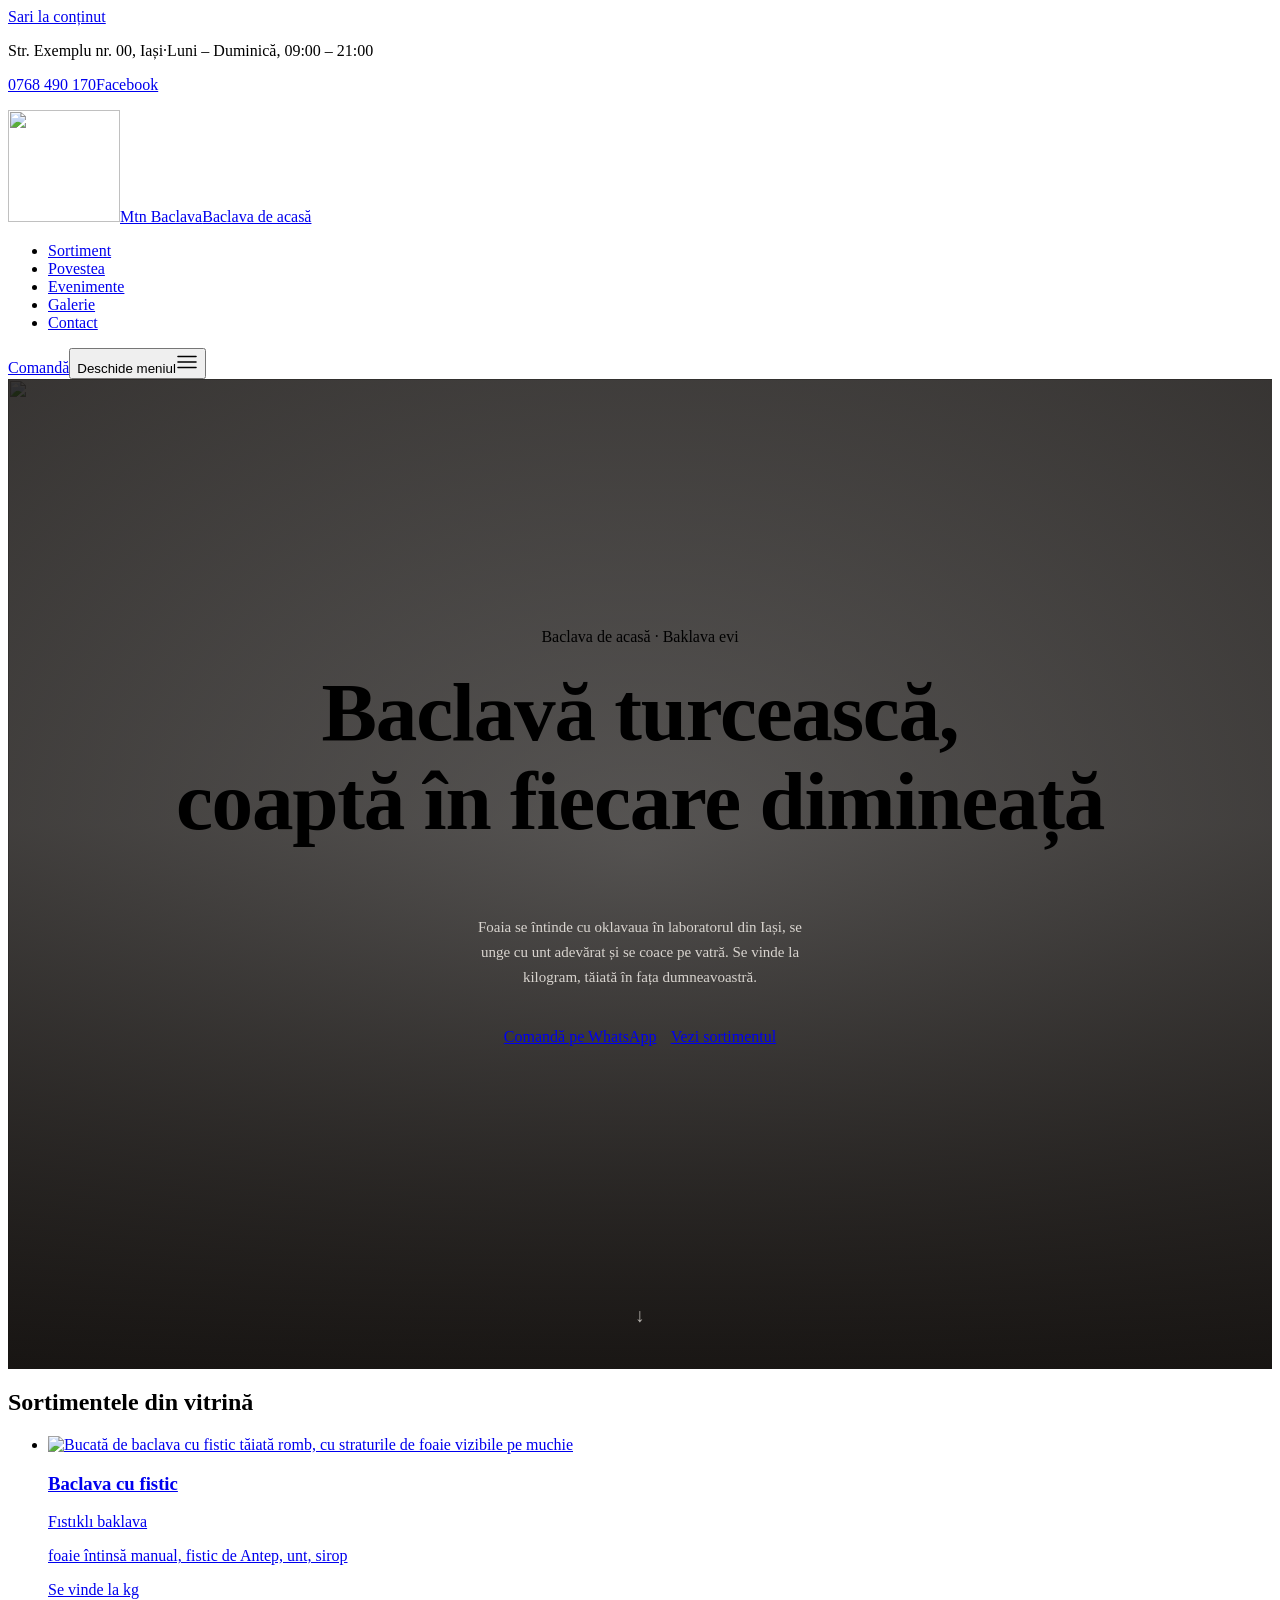
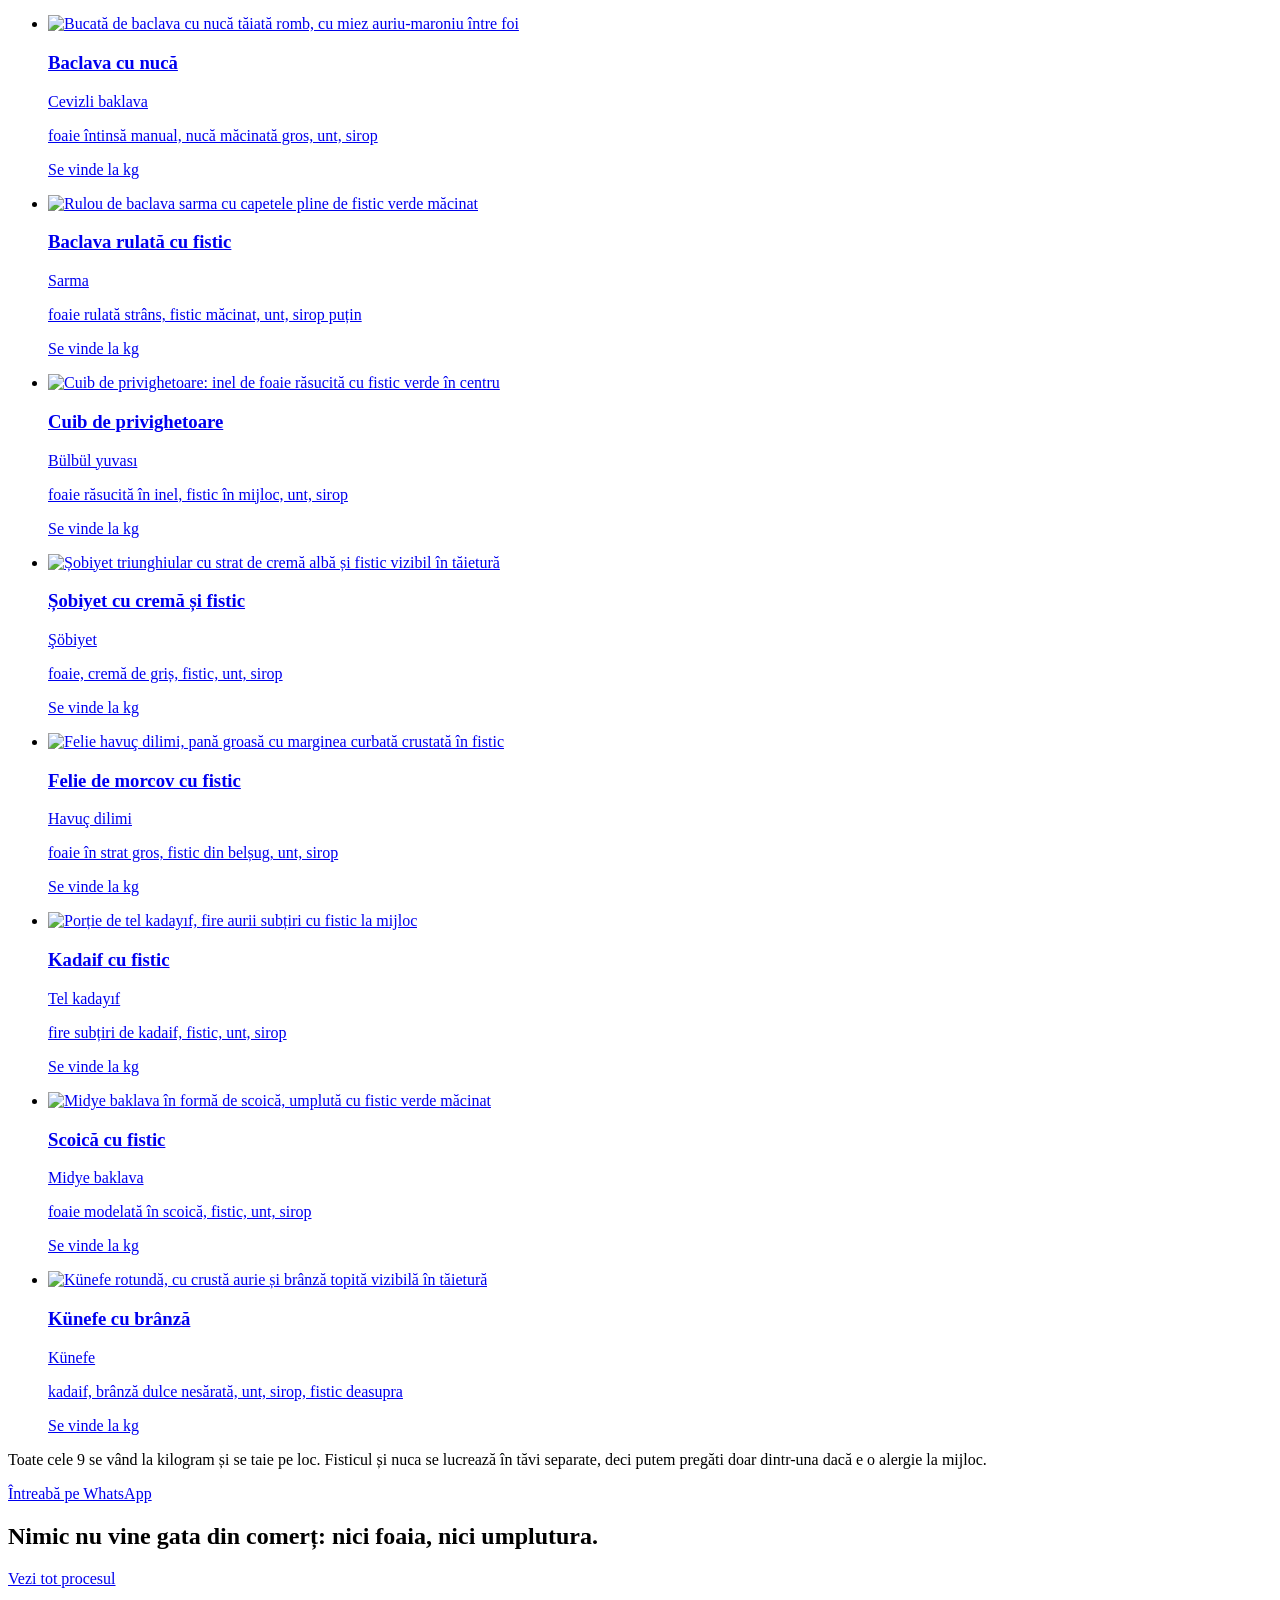
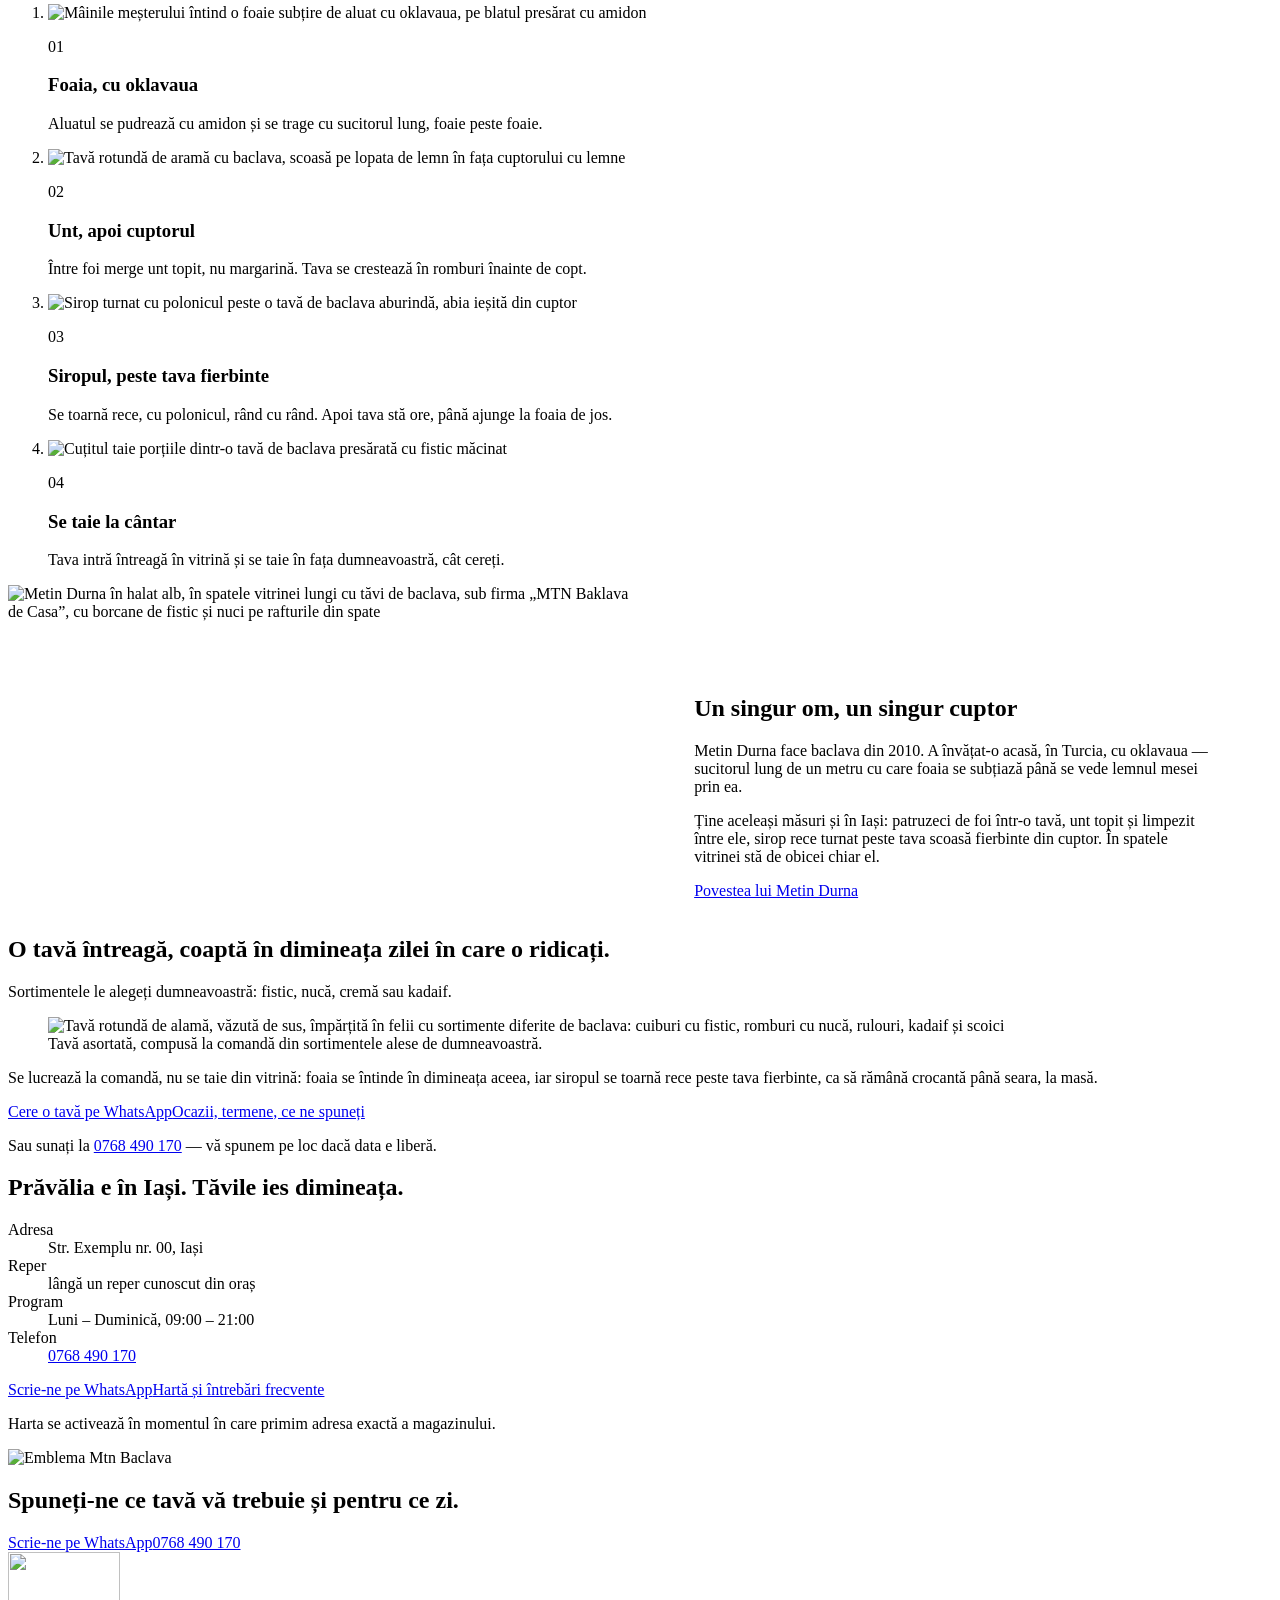
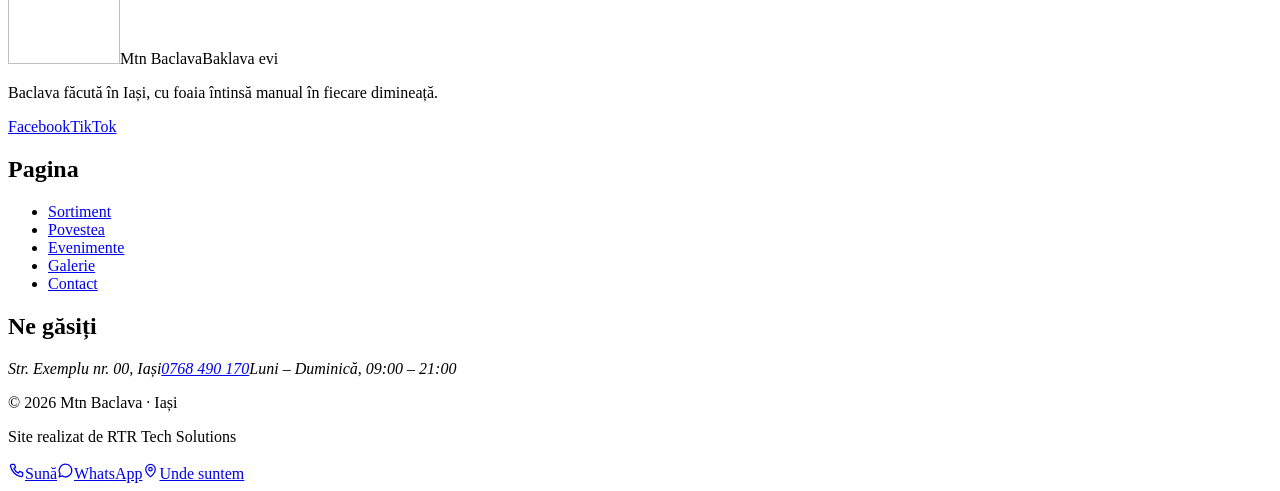
==== index.html @ 0fa6738d "Poze reale de la client, numar WhatsApp si TikTok" ====
<!DOCTYPE html><html lang="ro"><head><meta charset="utf-8"><meta name="viewport" content="width=device-width, initial-scale=1"><title>Baclava în Iași — Mtn Baclava, foaia întinsă manual</title><meta name="description" content="Baclava turcească coaptă în fiecare dimineață la Iași: fistic, nucă, sarma, cuib de privighetoare, șobiyet, kadaif, künefe. Se vinde la kilogram. Tăvi pe comandă pentru evenimente."><meta name="theme-color" content="#1c1815"><link rel="icon" href="/mtn-baclava-demo/favicon.svg" type="image/svg+xml"><link rel="canonical" href="https://rtr-tech-solutions.github.io/mtn-baclava-demo/"><meta property="og:title" content="Baclava în Iași — Mtn Baclava, foaia întinsă manual"><meta property="og:description" content="Baclava turcească coaptă în fiecare dimineață la Iași: fistic, nucă, sarma, cuib de privighetoare, șobiyet, kadaif, künefe. Se vinde la kilogram. Tăvi pe comandă pentru evenimente."><meta property="og:type" content="website"><meta property="og:locale" content="ro_RO"><meta name="astro-view-transitions-enabled" content="true"><meta name="astro-view-transitions-fallback" content="animate"><script type="module" src="/mtn-baclava-demo/_astro/ClientRouter.astro_astro_type_script_index_0_lang.jmhnZfFy.js"></script><script>
      // Marchează că JS e activ, ÎNAINTE de primul paint, ca .reveal să nu ascundă
      // conținutul la utilizatorii fără JS.
      document.documentElement.classList.add('js');
    </script><link rel="stylesheet" href="/mtn-baclava-demo/_astro/CtaFinal.IPYBRtzP.css"><style>.erou[data-astro-cid-ge2uvauf]{isolation:isolate;text-align:center;min-height:100svh;padding-top:calc(var(--header-h) +clamp(2rem, 6vh, 4.5rem));justify-content:center;align-items:center;padding-bottom:clamp(4.5rem,10vh,7rem);display:flex;position:relative;overflow:hidden}@media (height<=620px){.erou[data-astro-cid-ge2uvauf]{min-height:auto;padding-block:calc(var(--header-h) 2.5rem) 3.5rem}}.erou-fundal[data-astro-cid-ge2uvauf]{z-index:-2;position:absolute;inset:0}.erou-voal[data-astro-cid-ge2uvauf]{z-index:-1;background:radial-gradient(90% 80% at 50% 48%,#120f0dad 0%,#120f0ddb 100%),linear-gradient(#120f0d1a 45%,#120f0dd9 100%);position:absolute;inset:0}.erou-continut[data-astro-cid-ge2uvauf]{max-width:62rem}.erou-eyebrow[data-astro-cid-ge2uvauf]{animation:.7s cubic-bezier(.22,.61,.36,1) both urca}.erou-titlu[data-astro-cid-ge2uvauf]{letter-spacing:-.015em;color:var(--color-cream);text-wrap:balance;margin-top:1.4rem;font-size:clamp(2.5rem,6.6vw,5.2rem);line-height:1.07;animation:.78s cubic-bezier(.22,.61,.36,1) 90ms both urca}.erou-titlu[data-astro-cid-ge2uvauf] .aur[data-astro-cid-ge2uvauf]{color:var(--color-brass-lit)}.erou-sub[data-astro-cid-ge2uvauf]{color:#f4efe9d6;max-width:44ch;margin:1.7rem auto 0;font-size:clamp(.9375rem,1.05vw,1.0625rem);line-height:1.65;animation:.78s cubic-bezier(.22,.61,.36,1) .19s both urca}.erou-butoane[data-astro-cid-ge2uvauf]{flex-wrap:wrap;justify-content:center;gap:.9rem;margin-top:2.4rem;animation:.78s cubic-bezier(.22,.61,.36,1) .29s both urca;display:flex}.erou-scroll[data-astro-cid-ge2uvauf]{color:#f4efe9b3;place-items:center;width:2.75rem;height:2.75rem;font-size:1.2rem;text-decoration:none;transition:color .2s ease-out;display:grid;position:absolute;bottom:clamp(1.4rem,3.5vh,2.4rem);left:50%;transform:translate(-50%)}.erou-scroll[data-astro-cid-ge2uvauf]:hover{color:var(--color-cream)}.erou-scroll[data-astro-cid-ge2uvauf] span[data-astro-cid-ge2uvauf]{animation:2.4s cubic-bezier(.22,.61,.36,1) infinite pluteste}@keyframes urca{0%{opacity:0;transform:translateY(18px)}to{opacity:1;transform:none}}@keyframes pluteste{0%,to{transform:translateY(0)}50%{transform:translateY(7px)}}@media (width<=700px){.erou-scroll[data-astro-cid-ge2uvauf]{display:none}}@media (prefers-reduced-motion:reduce){.erou-eyebrow[data-astro-cid-ge2uvauf],.erou-titlu[data-astro-cid-ge2uvauf],.erou-sub[data-astro-cid-ge2uvauf],.erou-butoane[data-astro-cid-ge2uvauf],.erou-scroll[data-astro-cid-ge2uvauf] span[data-astro-cid-ge2uvauf]{animation:none}}.vitrina[data-astro-cid-vwq22p33]>li[data-astro-cid-vwq22p33]{border-bottom:1px solid var(--color-line);border-inline-end:1px solid var(--color-line)}.vitrina[data-astro-cid-vwq22p33]>li[data-astro-cid-vwq22p33]:nth-child(2n){border-inline-end:0}@media (width>=1024px){.vitrina[data-astro-cid-vwq22p33]>li[data-astro-cid-vwq22p33]:nth-child(2n){border-inline-end:1px solid var(--color-line)}.vitrina[data-astro-cid-vwq22p33]>li[data-astro-cid-vwq22p33]:nth-child(3n){border-inline-end:0}}.teaser-text[data-astro-cid-3z4y3ogz]{padding-inline:clamp(1.15rem,4vw,2.5rem);padding-top:1.75rem}@media (width>=640px) and (width<=1023.98px){.teaser-media[data-astro-cid-3z4y3ogz]{max-width:78%}}@media (width>=1024px){.teaser[data-astro-cid-3z4y3ogz]{grid-template-columns:minmax(0,1.1fr) minmax(0,1fr);align-items:start;padding-inline-end:max(clamp(1.15rem,4vw,2.5rem),50% - 35.5rem);display:grid}.teaser-text[data-astro-cid-3z4y3ogz]{padding-inline:clamp(2rem,4.5vw,4rem) 0;padding-top:clamp(3rem,7vw,6rem)}}@media (width>=1600px){.teaser[data-astro-cid-3z4y3ogz]{grid-template-columns:minmax(0,44rem) minmax(0,1fr)}}
</style></head><body class><a href="#continut" class="sr-only focus:not-sr-only focus:absolute focus:top-3 focus:left-3 focus:z-[100] focus:rounded-[10px] focus:bg-ink focus:px-4 focus:py-2.5 focus:text-cream">Sari la conținut</a><div class="bara bara--peste" data-peste="1" data-astro-cid-nen7h5rs><div class="topbar text-cream/70 hidden" data-astro-cid-nen7h5rs><div class="wrap flex h-9 items-center justify-between text-[0.8125rem]" data-astro-cid-nen7h5rs><p class="flex items-center gap-2" data-astro-cid-nen7h5rs><span class="placeholder text-cream" data-astro-cid-nen7h5rs>Str. Exemplu nr. 00, Iași</span><span aria-hidden="true" class="text-cream/25" data-astro-cid-nen7h5rs>·</span><span class="placeholder text-cream" data-astro-cid-nen7h5rs>Luni – Duminică, 09:00 – 21:00</span></p><p class="flex items-center gap-5" data-astro-cid-nen7h5rs><a href="tel:+40768490170" class="text-cream transition-colors duration-150 hover:text-brass-lit" data-astro-cid-nen7h5rs>0768 490 170</a><a href="https://www.facebook.com/profile.php?id=100091635381105" target="_blank" rel="noopener noreferrer" class="link-editorial transition-colors duration-150 hover:text-cream" data-astro-cid-nen7h5rs>Facebook</a></p></div></div><header id="antet" data-astro-cid-nen7h5rs><div class="wrap flex h-[68px] items-center justify-between gap-4 lg:h-[78px]" data-astro-cid-nen7h5rs><a href="/mtn-baclava-demo/" class="group flex shrink-0 items-center gap-3" aria-label="Mtn Baclava — acasă" data-astro-cid-nen7h5rs><img src="/mtn-baclava-demo/_astro/emblema.DUEbjxrc_v3XtU.webp" alt loading="eager" data-astro-cid-nen7h5rs="true" decoding="async" width="112" height="112" class="h-11 w-11 transition-transform duration-500 ease-out group-hover:rotate-[8deg] lg:h-[52px] lg:w-[52px]"><span class="leading-tight" data-astro-cid-nen7h5rs><span class="block font-display text-[1.15rem] text-cream lg:text-[1.32rem]" data-astro-cid-nen7h5rs>Mtn Baclava</span><span class="block text-[0.6875rem] tracking-[0.13em] text-brass-lit uppercase" data-astro-cid-nen7h5rs>Baclava de acasă</span></span></a><nav aria-label="Navigare principală" class="hidden lg:block" data-astro-cid-nen7h5rs><ul class="flex items-center gap-7" data-astro-cid-nen7h5rs><li data-astro-cid-nen7h5rs><a href="/mtn-baclava-demo/sortiment/" class="link-editorial text-[0.9375rem] transition-colors duration-150 text-cream/70 hover:text-cream" data-astro-cid-nen7h5rs>Sortiment</a></li><li data-astro-cid-nen7h5rs><a href="/mtn-baclava-demo/povestea-noastra/" class="link-editorial text-[0.9375rem] transition-colors duration-150 text-cream/70 hover:text-cream" data-astro-cid-nen7h5rs>Povestea</a></li><li data-astro-cid-nen7h5rs><a href="/mtn-baclava-demo/comenzi-evenimente/" class="link-editorial text-[0.9375rem] transition-colors duration-150 text-cream/70 hover:text-cream" data-astro-cid-nen7h5rs>Evenimente</a></li><li data-astro-cid-nen7h5rs><a href="/mtn-baclava-demo/galerie/" class="link-editorial text-[0.9375rem] transition-colors duration-150 text-cream/70 hover:text-cream" data-astro-cid-nen7h5rs>Galerie</a></li><li data-astro-cid-nen7h5rs><a href="/mtn-baclava-demo/contact/" class="link-editorial text-[0.9375rem] transition-colors duration-150 text-cream/70 hover:text-cream" data-astro-cid-nen7h5rs>Contact</a></li></ul></nav><a href="https://wa.me/40768490170?text=Bun%C4%83%20ziua!%20A%C8%99%20dori%20s%C4%83%20comand%20baclava." class="btn btn-on-dark hidden lg:inline-flex" data-astro-cid-nen7h5rs>Comandă</a><button type="button" id="meniu-buton" class="-mr-2 inline-flex h-11 w-11 items-center justify-center rounded-[10px] text-cream lg:hidden" aria-expanded="false" aria-controls="meniu-mobil" data-astro-cid-nen7h5rs><span class="sr-only" data-astro-cid-nen7h5rs>Deschide meniul</span><svg width="22" height="22" viewBox="0 0 22 22" fill="none" aria-hidden="true" data-astro-cid-nen7h5rs><path d="M2 5.5h18M2 11h18M2 16.5h18" stroke="currentColor" stroke-width="1.6" stroke-linecap="round" data-astro-cid-nen7h5rs></path></svg></button></div><div id="meniu-mobil" hidden class="meniu-mobil border-t border-white/10 lg:hidden" data-astro-cid-nen7h5rs><nav aria-label="Navigare mobil" class="wrap py-4" data-astro-cid-nen7h5rs><ul class="flex flex-col" data-astro-cid-nen7h5rs><li class="border-b border-white/10 last:border-0" data-astro-cid-nen7h5rs><a href="/mtn-baclava-demo/sortiment/" class="block py-3.5 text-[1.05rem] text-cream" data-astro-cid-nen7h5rs>Sortiment</a></li><li class="border-b border-white/10 last:border-0" data-astro-cid-nen7h5rs><a href="/mtn-baclava-demo/povestea-noastra/" class="block py-3.5 text-[1.05rem] text-cream" data-astro-cid-nen7h5rs>Povestea</a></li><li class="border-b border-white/10 last:border-0" data-astro-cid-nen7h5rs><a href="/mtn-baclava-demo/comenzi-evenimente/" class="block py-3.5 text-[1.05rem] text-cream" data-astro-cid-nen7h5rs>Evenimente</a></li><li class="border-b border-white/10 last:border-0" data-astro-cid-nen7h5rs><a href="/mtn-baclava-demo/galerie/" class="block py-3.5 text-[1.05rem] text-cream" data-astro-cid-nen7h5rs>Galerie</a></li><li class="border-b border-white/10 last:border-0" data-astro-cid-nen7h5rs><a href="/mtn-baclava-demo/contact/" class="block py-3.5 text-[1.05rem] text-cream" data-astro-cid-nen7h5rs>Contact</a></li></ul><div class="mt-5 flex flex-col gap-2.5" data-astro-cid-nen7h5rs><a href="https://wa.me/40768490170?text=Bun%C4%83%20ziua!%20A%C8%99%20dori%20s%C4%83%20comand%20baclava." class="btn btn-on-dark w-full" data-astro-cid-nen7h5rs>Scrie-ne pe WhatsApp</a><a href="tel:+40768490170" class="btn btn-ghost-on-dark w-full" data-astro-cid-nen7h5rs>0768 490 170</a></div></nav></div></header></div><script type="module">function e(){let e=document.querySelector(`.bara`),t=document.getElementById(`meniu-buton`),n=document.getElementById(`meniu-mobil`);if(t&&n&&t.dataset.gata!==`1`){t.dataset.gata=`1`;let e=e=>{t.setAttribute(`aria-expanded`,String(e)),n.hidden=!e;let r=t.querySelector(`.sr-only`);r&&(r.textContent=e?`Închide meniul`:`Deschide meniul`)};t.addEventListener(`click`,()=>e(t.getAttribute(`aria-expanded`)!==`true`)),n.querySelectorAll(`a`).forEach(t=>t.addEventListener(`click`,()=>e(!1))),document.addEventListener(`keydown`,n=>{n.key===`Escape`&&t.getAttribute(`aria-expanded`)===`true`&&e(!1)})}if(e?.dataset.peste===`1`&&e.dataset.scrollGata!==`1`){e.dataset.scrollGata=`1`;let t=()=>e.classList.toggle(`solid`,window.scrollY>64);t(),window.addEventListener(`scroll`,t,{passive:!0})}}e(),document.addEventListener(`astro:page-load`,e);</script><main id="continut"><section class="erou" aria-labelledby="erou-titlu" data-astro-cid-ge2uvauf><div class="erou-fundal" data-astro-cid-ge2uvauf><img src="/mtn-baclava-demo/_astro/hero-tava-topdown.DVw0tiAq_1quxUn.webp" srcset="/mtn-baclava-demo/_astro/hero-tava-topdown.DVw0tiAq_2u6yaj.webp 720w, /mtn-baclava-demo/_astro/hero-tava-topdown.DVw0tiAq_KwVLs.webp 1200w, /mtn-baclava-demo/_astro/hero-tava-topdown.DVw0tiAq_Z2ia41x.webp 1800w, /mtn-baclava-demo/_astro/hero-tava-topdown.DVw0tiAq_1quxUn.webp 2000w" alt sizes="100vw" loading="eager" fetchpriority="high" data-astro-cid-ge2uvauf="true" decoding="async" width="2000" height="1116" class="respira h-full w-full object-cover"></div><div class="erou-voal" aria-hidden="true" data-astro-cid-ge2uvauf></div><div class="wrap erou-continut" data-astro-cid-ge2uvauf><p class="eyebrow eyebrow-lit erou-eyebrow" data-astro-cid-ge2uvauf>Baclava de acasă · Baklava evi</p><h1 id="erou-titlu" class="erou-titlu" data-astro-cid-ge2uvauf>Baclavă turcească,<br data-astro-cid-ge2uvauf><span class="aur" data-astro-cid-ge2uvauf>coaptă în fiecare dimineață</span></h1><p class="erou-sub" data-astro-cid-ge2uvauf>Foaia se întinde cu oklavaua în laboratorul din Iași, se unge cu unt adevărat și se coace pe vatră. Se vinde la kilogram, tăiată în fața dumneavoastră.</p><div class="erou-butoane" data-astro-cid-ge2uvauf><a href="https://wa.me/40768490170?text=Bun%C4%83%20ziua!%20A%C8%99%20dori%20s%C4%83%20comand%20baclava." target="_blank" rel="noopener noreferrer" class="btn btn-on-dark" data-astro-cid-ge2uvauf>Comandă pe WhatsApp</a><a href="#vitrina" class="btn btn-ghost-on-dark" data-astro-cid-ge2uvauf>Vezi sortimentul</a></div></div><a href="#vitrina" class="erou-scroll" aria-label="Derulează la sortiment" data-astro-cid-ge2uvauf><span aria-hidden="true" data-astro-cid-ge2uvauf>↓</span></a></section><section class="pb-2" id="vitrina" aria-labelledby="vitrina-titlu" data-astro-cid-vwq22p33><h2 id="vitrina-titlu" class="sr-only" data-astro-cid-vwq22p33>Sortimentele din vitrină</h2><ul data-stagger class="vitrina grid grid-cols-2 lg:grid-cols-3" data-astro-cid-vwq22p33><li class="reveal" data-astro-cid-vwq22p33><a href="/mtn-baclava-demo/sortiment/" class="group flex h-full flex-col p-4 transition-colors duration-200 ease-out hover:bg-cream-2 sm:p-6 lg:p-7" data-astro-cid-vwq22p33><div class="zoom-lent rounded-card bg-cream-2" data-astro-cid-vwq22p33><img src="/mtn-baclava-demo/_astro/prod-01-fistic-romb.ByKKnlE5_rQ6JE.webp" srcset="/mtn-baclava-demo/_astro/prod-01-fistic-romb.ByKKnlE5_1RtdYq.webp 300w, /mtn-baclava-demo/_astro/prod-01-fistic-romb.ByKKnlE5_v5KAq.webp 460w, /mtn-baclava-demo/_astro/prod-01-fistic-romb.ByKKnlE5_ZiyRFw.webp 720w" alt="Bucată de baclava cu fistic tăiată romb, cu straturile de foaie vizibile pe muchie" sizes="(min-width: 1024px) 30vw, 46vw" loading="lazy" decoding="async" data-astro-cid-vwq22p33="true" width="700" height="700" class="block aspect-square w-full object-cover"></div><h3 class="mt-5 text-[1.05rem] lg:text-[1.25rem]" data-astro-cid-vwq22p33>Baclava cu fistic</h3><p class="mt-1 text-[0.8125rem] italic text-ink-soft" data-astro-cid-vwq22p33>Fıstıklı baklava</p><p class="mt-3 text-[0.875rem] leading-relaxed text-ink-soft" data-astro-cid-vwq22p33>foaie întinsă manual, fistic de Antep, unt, sirop</p><p class="mt-auto pt-5 text-[0.8125rem] tracking-[0.1em] text-brass-ink uppercase" data-astro-cid-vwq22p33>Se vinde la kg</p></a></li><li class="reveal" data-astro-cid-vwq22p33><a href="/mtn-baclava-demo/sortiment/" class="group flex h-full flex-col p-4 transition-colors duration-200 ease-out hover:bg-cream-2 sm:p-6 lg:p-7" data-astro-cid-vwq22p33><div class="zoom-lent rounded-card bg-cream-2" data-astro-cid-vwq22p33><img src="/mtn-baclava-demo/_astro/prod-02-nuca-romb.xLrfUXGi_7lqmc.webp" srcset="/mtn-baclava-demo/_astro/prod-02-nuca-romb.xLrfUXGi_IoCPb.webp 300w, /mtn-baclava-demo/_astro/prod-02-nuca-romb.xLrfUXGi_fP29d.webp 460w, /mtn-baclava-demo/_astro/prod-02-nuca-romb.xLrfUXGi_Z26kj01.webp 720w" alt="Bucată de baclava cu nucă tăiată romb, cu miez auriu-maroniu între foi" sizes="(min-width: 1024px) 30vw, 46vw" loading="lazy" decoding="async" data-astro-cid-vwq22p33="true" width="700" height="700" class="block aspect-square w-full object-cover"></div><h3 class="mt-5 text-[1.05rem] lg:text-[1.25rem]" data-astro-cid-vwq22p33>Baclava cu nucă</h3><p class="mt-1 text-[0.8125rem] italic text-ink-soft" data-astro-cid-vwq22p33>Cevizli baklava</p><p class="mt-3 text-[0.875rem] leading-relaxed text-ink-soft" data-astro-cid-vwq22p33>foaie întinsă manual, nucă măcinată gros, unt, sirop</p><p class="mt-auto pt-5 text-[0.8125rem] tracking-[0.1em] text-brass-ink uppercase" data-astro-cid-vwq22p33>Se vinde la kg</p></a></li><li class="reveal" data-astro-cid-vwq22p33><a href="/mtn-baclava-demo/sortiment/" class="group flex h-full flex-col p-4 transition-colors duration-200 ease-out hover:bg-cream-2 sm:p-6 lg:p-7" data-astro-cid-vwq22p33><div class="zoom-lent rounded-card bg-cream-2" data-astro-cid-vwq22p33><img src="/mtn-baclava-demo/_astro/prod-03-sarma-rulata.CsUUU6mo_ZjON1C.webp" srcset="/mtn-baclava-demo/_astro/prod-03-sarma-rulata.CsUUU6mo_1XPjw5.webp 300w, /mtn-baclava-demo/_astro/prod-03-sarma-rulata.CsUUU6mo_Z1JfpR2.webp 460w, /mtn-baclava-demo/_astro/prod-03-sarma-rulata.CsUUU6mo_Zw6ADc.webp 720w" alt="Rulou de baclava sarma cu capetele pline de fistic verde măcinat" sizes="(min-width: 1024px) 30vw, 46vw" loading="lazy" decoding="async" data-astro-cid-vwq22p33="true" width="700" height="700" class="block aspect-square w-full object-cover"></div><h3 class="mt-5 text-[1.05rem] lg:text-[1.25rem]" data-astro-cid-vwq22p33>Baclava rulată cu fistic</h3><p class="mt-1 text-[0.8125rem] italic text-ink-soft" data-astro-cid-vwq22p33>Sarma</p><p class="mt-3 text-[0.875rem] leading-relaxed text-ink-soft" data-astro-cid-vwq22p33>foaie rulată strâns, fistic măcinat, unt, sirop puțin</p><p class="mt-auto pt-5 text-[0.8125rem] tracking-[0.1em] text-brass-ink uppercase" data-astro-cid-vwq22p33>Se vinde la kg</p></a></li><li class="reveal" data-astro-cid-vwq22p33><a href="/mtn-baclava-demo/sortiment/" class="group flex h-full flex-col p-4 transition-colors duration-200 ease-out hover:bg-cream-2 sm:p-6 lg:p-7" data-astro-cid-vwq22p33><div class="zoom-lent rounded-card bg-cream-2" data-astro-cid-vwq22p33><img src="/mtn-baclava-demo/_astro/prod-04-cuib-privighetoare.BCdq_zL__19XCxu.webp" srcset="/mtn-baclava-demo/_astro/prod-04-cuib-privighetoare.BCdq_zL__ZlD20E.webp 300w, /mtn-baclava-demo/_astro/prod-04-cuib-privighetoare.BCdq_zL__Zo1pG2.webp 460w, /mtn-baclava-demo/_astro/prod-04-cuib-privighetoare.BCdq_zL__11smbL.webp 720w" alt="Cuib de privighetoare: inel de foaie răsucită cu fistic verde în centru" sizes="(min-width: 1024px) 30vw, 46vw" loading="lazy" decoding="async" data-astro-cid-vwq22p33="true" width="700" height="700" class="block aspect-square w-full object-cover"></div><h3 class="mt-5 text-[1.05rem] lg:text-[1.25rem]" data-astro-cid-vwq22p33>Cuib de privighetoare</h3><p class="mt-1 text-[0.8125rem] italic text-ink-soft" data-astro-cid-vwq22p33>Bülbül yuvası</p><p class="mt-3 text-[0.875rem] leading-relaxed text-ink-soft" data-astro-cid-vwq22p33>foaie răsucită în inel, fistic în mijloc, unt, sirop</p><p class="mt-auto pt-5 text-[0.8125rem] tracking-[0.1em] text-brass-ink uppercase" data-astro-cid-vwq22p33>Se vinde la kg</p></a></li><li class="reveal" data-astro-cid-vwq22p33><a href="/mtn-baclava-demo/sortiment/" class="group flex h-full flex-col p-4 transition-colors duration-200 ease-out hover:bg-cream-2 sm:p-6 lg:p-7" data-astro-cid-vwq22p33><div class="zoom-lent rounded-card bg-cream-2" data-astro-cid-vwq22p33><img src="/mtn-baclava-demo/_astro/prod-05-sobiyet-crema.DA3-HxbI_Z23K8vo.webp" srcset="/mtn-baclava-demo/_astro/prod-05-sobiyet-crema.DA3-HxbI_2hrpyB.webp 300w, /mtn-baclava-demo/_astro/prod-05-sobiyet-crema.DA3-HxbI_1NlcnW.webp 460w, /mtn-baclava-demo/_astro/prod-05-sobiyet-crema.DA3-HxbI_Z9WmmX.webp 720w" alt="Șobiyet triunghiular cu strat de cremă albă și fistic vizibil în tăietură" sizes="(min-width: 1024px) 30vw, 46vw" loading="lazy" decoding="async" data-astro-cid-vwq22p33="true" width="700" height="700" class="block aspect-square w-full object-cover"></div><h3 class="mt-5 text-[1.05rem] lg:text-[1.25rem]" data-astro-cid-vwq22p33>Șobiyet cu cremă și fistic</h3><p class="mt-1 text-[0.8125rem] italic text-ink-soft" data-astro-cid-vwq22p33>Şöbiyet</p><p class="mt-3 text-[0.875rem] leading-relaxed text-ink-soft" data-astro-cid-vwq22p33>foaie, cremă de griș, fistic, unt, sirop</p><p class="mt-auto pt-5 text-[0.8125rem] tracking-[0.1em] text-brass-ink uppercase" data-astro-cid-vwq22p33>Se vinde la kg</p></a></li><li class="reveal" data-astro-cid-vwq22p33><a href="/mtn-baclava-demo/sortiment/" class="group flex h-full flex-col p-4 transition-colors duration-200 ease-out hover:bg-cream-2 sm:p-6 lg:p-7" data-astro-cid-vwq22p33><div class="zoom-lent rounded-card bg-cream-2" data-astro-cid-vwq22p33><img src="/mtn-baclava-demo/_astro/prod-06-havuc-dilimi.Dqa2fQ0i_1svU9O.webp" srcset="/mtn-baclava-demo/_astro/prod-06-havuc-dilimi.Dqa2fQ0i_Z1j066p.webp 300w, /mtn-baclava-demo/_astro/prod-06-havuc-dilimi.Dqa2fQ0i_36ijp.webp 460w, /mtn-baclava-demo/_astro/prod-06-havuc-dilimi.Dqa2fQ0i_1gf7xf.webp 720w" alt="Felie havuç dilimi, pană groasă cu marginea curbată crustată în fistic" sizes="(min-width: 1024px) 30vw, 46vw" loading="lazy" decoding="async" data-astro-cid-vwq22p33="true" width="700" height="700" class="block aspect-square w-full object-cover"></div><h3 class="mt-5 text-[1.05rem] lg:text-[1.25rem]" data-astro-cid-vwq22p33>Felie de morcov cu fistic</h3><p class="mt-1 text-[0.8125rem] italic text-ink-soft" data-astro-cid-vwq22p33>Havuç dilimi</p><p class="mt-3 text-[0.875rem] leading-relaxed text-ink-soft" data-astro-cid-vwq22p33>foaie în strat gros, fistic din belșug, unt, sirop</p><p class="mt-auto pt-5 text-[0.8125rem] tracking-[0.1em] text-brass-ink uppercase" data-astro-cid-vwq22p33>Se vinde la kg</p></a></li><li class="reveal" data-astro-cid-vwq22p33><a href="/mtn-baclava-demo/sortiment/" class="group flex h-full flex-col p-4 transition-colors duration-200 ease-out hover:bg-cream-2 sm:p-6 lg:p-7" data-astro-cid-vwq22p33><div class="zoom-lent rounded-card bg-cream-2" data-astro-cid-vwq22p33><img src="/mtn-baclava-demo/_astro/prod-07-tel-kadaif.Du_Ntwj0_UBuzz.webp" srcset="/mtn-baclava-demo/_astro/prod-07-tel-kadaif.Du_Ntwj0_Z1BE8mn.webp 300w, /mtn-baclava-demo/_astro/prod-07-tel-kadaif.Du_Ntwj0_2aMjOM.webp 460w, /mtn-baclava-demo/_astro/prod-07-tel-kadaif.Du_Ntwj0_187Elo.webp 720w" alt="Porție de tel kadayıf, fire aurii subțiri cu fistic la mijloc" sizes="(min-width: 1024px) 30vw, 46vw" loading="lazy" decoding="async" data-astro-cid-vwq22p33="true" width="700" height="700" class="block aspect-square w-full object-cover"></div><h3 class="mt-5 text-[1.05rem] lg:text-[1.25rem]" data-astro-cid-vwq22p33>Kadaif cu fistic</h3><p class="mt-1 text-[0.8125rem] italic text-ink-soft" data-astro-cid-vwq22p33>Tel kadayıf</p><p class="mt-3 text-[0.875rem] leading-relaxed text-ink-soft" data-astro-cid-vwq22p33>fire subțiri de kadaif, fistic, unt, sirop</p><p class="mt-auto pt-5 text-[0.8125rem] tracking-[0.1em] text-brass-ink uppercase" data-astro-cid-vwq22p33>Se vinde la kg</p></a></li><li class="reveal" data-astro-cid-vwq22p33><a href="/mtn-baclava-demo/sortiment/" class="group flex h-full flex-col p-4 transition-colors duration-200 ease-out hover:bg-cream-2 sm:p-6 lg:p-7" data-astro-cid-vwq22p33><div class="zoom-lent rounded-card bg-cream-2" data-astro-cid-vwq22p33><img src="/mtn-baclava-demo/_astro/prod-08-midye-scoica.D6UjF_jd_O3hke.webp" srcset="/mtn-baclava-demo/_astro/prod-08-midye-scoica.D6UjF_jd_Z1WsIV0.webp 300w, /mtn-baclava-demo/_astro/prod-08-midye-scoica.D6UjF_jd_ZAmkvb.webp 460w, /mtn-baclava-demo/_astro/prod-08-midye-scoica.D6UjF_jd_BLtHE.webp 720w" alt="Midye baklava în formă de scoică, umplută cu fistic verde măcinat" sizes="(min-width: 1024px) 30vw, 46vw" loading="lazy" decoding="async" data-astro-cid-vwq22p33="true" width="700" height="700" class="block aspect-square w-full object-cover"></div><h3 class="mt-5 text-[1.05rem] lg:text-[1.25rem]" data-astro-cid-vwq22p33>Scoică cu fistic</h3><p class="mt-1 text-[0.8125rem] italic text-ink-soft" data-astro-cid-vwq22p33>Midye baklava</p><p class="mt-3 text-[0.875rem] leading-relaxed text-ink-soft" data-astro-cid-vwq22p33>foaie modelată în scoică, fistic, unt, sirop</p><p class="mt-auto pt-5 text-[0.8125rem] tracking-[0.1em] text-brass-ink uppercase" data-astro-cid-vwq22p33>Se vinde la kg</p></a></li><li class="reveal" data-astro-cid-vwq22p33><a href="/mtn-baclava-demo/sortiment/" class="group flex h-full flex-col p-4 transition-colors duration-200 ease-out hover:bg-cream-2 sm:p-6 lg:p-7" data-astro-cid-vwq22p33><div class="zoom-lent rounded-card bg-cream-2" data-astro-cid-vwq22p33><img src="/mtn-baclava-demo/_astro/prod-09-kunefe.CZLJvv6T_Z206rvb.webp" srcset="/mtn-baclava-demo/_astro/prod-09-kunefe.CZLJvv6T_ZiVNhA.webp 300w, /mtn-baclava-demo/_astro/prod-09-kunefe.CZLJvv6T_Z7cht4.webp 460w, /mtn-baclava-demo/_astro/prod-09-kunefe.CZLJvv6T_1alGkF.webp 720w" alt="Künefe rotundă, cu crustă aurie și brânză topită vizibilă în tăietură" sizes="(min-width: 1024px) 30vw, 46vw" loading="lazy" decoding="async" data-astro-cid-vwq22p33="true" width="700" height="700" class="block aspect-square w-full object-cover"></div><h3 class="mt-5 text-[1.05rem] lg:text-[1.25rem]" data-astro-cid-vwq22p33>Künefe cu brânză</h3><p class="mt-1 text-[0.8125rem] italic text-ink-soft" data-astro-cid-vwq22p33>Künefe</p><p class="mt-3 text-[0.875rem] leading-relaxed text-ink-soft" data-astro-cid-vwq22p33>kadaif, brânză dulce nesărată, unt, sirop, fistic deasupra</p><p class="mt-auto pt-5 text-[0.8125rem] tracking-[0.1em] text-brass-ink uppercase" data-astro-cid-vwq22p33>Se vinde la kg</p></a></li></ul><div class="wrap mt-12 lg:mt-16" data-astro-cid-vwq22p33><div class="grid gap-x-14 gap-y-4 border-t border-line pt-8 lg:grid-cols-12" data-astro-cid-vwq22p33><p class="reveal text-ink-soft lg:col-span-6" data-astro-cid-vwq22p33>Toate cele 9 se vând la kilogram și se taie pe loc. Fisticul și nuca se lucrează în tăvi separate, deci putem pregăti doar dintr-una dacă e o alergie la mijloc.</p><p class="reveal lg:col-span-4 lg:col-start-9 lg:pt-0.5" data-astro-cid-vwq22p33><a href="https://wa.me/40768490170?text=Bun%C4%83%20ziua!%20A%C8%99%20dori%20s%C4%83%20%C3%AEntreb%20despre%20sortimente." target="_blank" rel="noopener noreferrer" class="link-editorial text-[0.9375rem] font-semibold text-ink" data-astro-cid-vwq22p33>Întreabă pe WhatsApp</a></p></div></div></section><section class="section bg-ink text-cream" aria-labelledby="proces-acasa-titlu"><div class="wrap"><div class="grid gap-x-12 gap-y-5 lg:grid-cols-12 lg:items-end"><h2 id="proces-acasa-titlu" class="declaratie reveal text-cream lg:col-span-7">Nimic nu vine gata din comerț: nici foaia, nici umplutura.</h2><p class="reveal lg:col-span-4 lg:col-start-9 lg:pb-2"><a href="/mtn-baclava-demo/povestea-noastra/" class="link-editorial text-[0.9375rem] font-semibold text-cream">Vezi tot procesul</a></p></div><ol data-stagger class="mt-11 grid gap-x-7 gap-y-9 sm:grid-cols-2 lg:mt-14 lg:grid-cols-4 lg:gap-x-8"><li class="reveal"><div class="zoom-lent rounded-card ring-1 ring-white/10"><img src="/mtn-baclava-demo/_astro/proces-01-foaie-oklava.BRKBQemi_nXxDN.webp" srcset="/mtn-baclava-demo/_astro/proces-01-foaie-oklava.BRKBQemi_Z14BIGj.webp 300w, /mtn-baclava-demo/_astro/proces-01-foaie-oklava.BRKBQemi_Z5mEGx.webp 460w, /mtn-baclava-demo/_astro/proces-01-foaie-oklava.BRKBQemi_Z3aD2f.webp 640w" alt="Mâinile meșterului întind o foaie subțire de aluat cu oklavaua, pe blatul presărat cu amidon" sizes="(min-width: 1024px) 22vw, (min-width: 640px) 45vw, 92vw" loading="lazy" decoding="async" width="2000" height="1493" class="block aspect-[4/3] w-full object-cover"></div><p aria-hidden="true" class="capitol-nr mt-5 pt-0 text-[0.9375rem] text-brass-lit">01</p><h3 class="mt-1.5 text-[1.05rem] text-cream lg:text-[1.15rem]">Foaia, cu oklavaua</h3><p class="mt-2 text-[0.9375rem] leading-relaxed text-cream/70">Aluatul se pudrează cu amidon și se trage cu sucitorul lung, foaie peste foaie.</p></li><li class="reveal"><div class="zoom-lent rounded-card ring-1 ring-white/10"><img src="/mtn-baclava-demo/_astro/proces-03-cuptor.B-owjUkA_Z2e0Ter.webp" srcset="/mtn-baclava-demo/_astro/proces-03-cuptor.B-owjUkA_2ezdWi.webp 300w, /mtn-baclava-demo/_astro/proces-03-cuptor.B-owjUkA_aTzTW.webp 460w, /mtn-baclava-demo/_astro/proces-03-cuptor.B-owjUkA_1zEO8s.webp 640w" alt="Tavă rotundă de aramă cu baclava, scoasă pe lopata de lemn în fața cuptorului cu lemne" sizes="(min-width: 1024px) 22vw, (min-width: 640px) 45vw, 92vw" loading="lazy" decoding="async" width="2000" height="1493" class="block aspect-[4/3] w-full object-cover"></div><p aria-hidden="true" class="capitol-nr mt-5 pt-0 text-[0.9375rem] text-brass-lit">02</p><h3 class="mt-1.5 text-[1.05rem] text-cream lg:text-[1.15rem]">Unt, apoi cuptorul</h3><p class="mt-2 text-[0.9375rem] leading-relaxed text-cream/70">Între foi merge unt topit, nu margarină. Tava se crestează în romburi înainte de copt.</p></li><li class="reveal"><div class="zoom-lent rounded-card ring-1 ring-white/10"><img src="/mtn-baclava-demo/_astro/proces-02-sirop.BXSyT5dT_1DC5Qb.webp" srcset="/mtn-baclava-demo/_astro/proces-02-sirop.BXSyT5dT_2fAkgD.webp 300w, /mtn-baclava-demo/_astro/proces-02-sirop.BXSyT5dT_Z2aCYxk.webp 460w, /mtn-baclava-demo/_astro/proces-02-sirop.BXSyT5dT_Z1MRsSE.webp 640w" alt="Sirop turnat cu polonicul peste o tavă de baclava aburindă, abia ieșită din cuptor" sizes="(min-width: 1024px) 22vw, (min-width: 640px) 45vw, 92vw" loading="lazy" decoding="async" width="2000" height="1493" class="block aspect-[4/3] w-full object-cover"></div><p aria-hidden="true" class="capitol-nr mt-5 pt-0 text-[0.9375rem] text-brass-lit">03</p><h3 class="mt-1.5 text-[1.05rem] text-cream lg:text-[1.15rem]">Siropul, peste tava fierbinte</h3><p class="mt-2 text-[0.9375rem] leading-relaxed text-cream/70">Se toarnă rece, cu polonicul, rând cu rând. Apoi tava stă ore, până ajunge la foaia de jos.</p></li><li class="reveal"><div class="zoom-lent rounded-card ring-1 ring-white/10"><img src="/mtn-baclava-demo/_astro/proces-04-taiere-cutit.CK5iYLfM_ZGifhg.webp" srcset="/mtn-baclava-demo/_astro/proces-04-taiere-cutit.CK5iYLfM_20mia4.webp 300w, /mtn-baclava-demo/_astro/proces-04-taiere-cutit.CK5iYLfM_Z25zLE6.webp 460w, /mtn-baclava-demo/_astro/proces-04-taiere-cutit.CK5iYLfM_Z23nJYN.webp 640w" alt="Cuțitul taie porțiile dintr-o tavă de baclava presărată cu fistic măcinat" sizes="(min-width: 1024px) 22vw, (min-width: 640px) 45vw, 92vw" loading="lazy" decoding="async" width="2000" height="1493" class="block aspect-[4/3] w-full object-cover"></div><p aria-hidden="true" class="capitol-nr mt-5 pt-0 text-[0.9375rem] text-brass-lit">04</p><h3 class="mt-1.5 text-[1.05rem] text-cream lg:text-[1.15rem]">Se taie la cântar</h3><p class="mt-2 text-[0.9375rem] leading-relaxed text-cream/70">Tava intră întreagă în vitrină și se taie în fața dumneavoastră, cât cereți.</p></li></ol></div></section><section class="section" aria-labelledby="teaser-poveste-titlu" data-astro-cid-3z4y3ogz><div class="teaser" data-astro-cid-3z4y3ogz><div class="teaser-media reveal" data-astro-cid-3z4y3ogz><img src="/mtn-baclava-demo/_astro/vitrina-magazin.DHqO6UhM_ZDqxXm.webp" srcset="/mtn-baclava-demo/_astro/vitrina-magazin.DHqO6UhM_mDBRc.webp 560w, /mtn-baclava-demo/_astro/vitrina-magazin.DHqO6UhM_PsHmT.webp 900w, /mtn-baclava-demo/_astro/vitrina-magazin.DHqO6UhM_ZDqxXm.webp 1400w" alt="Metin Durna în halat alb, în spatele vitrinei lungi cu tăvi de baclava, sub firma „MTN Baklava de Casa”, cu borcane de fistic și nuci pe rafturile din spate" sizes="(min-width: 1024px) 52vw, (min-width: 640px) 78vw, 100vw" loading="lazy" decoding="async" data-astro-cid-3z4y3ogz="true" width="1400" height="1400" class="block aspect-square w-full bg-cream-2 object-cover object-center"></div><div class="teaser-text" data-astro-cid-3z4y3ogz><h2 id="teaser-poveste-titlu" class="declaratie reveal" data-astro-cid-3z4y3ogz>Un singur om, un singur cuptor</h2><p class="reveal mt-6 max-w-[52ch] text-ink-soft" data-astro-cid-3z4y3ogz>Metin Durna face baclava din 2010. A învățat-o acasă, în Turcia, cu oklavaua — sucitorul lung de un metru cu care foaia se subțiază până se vede lemnul mesei prin ea.</p><p class="reveal mt-4 max-w-[52ch] text-ink-soft" data-astro-cid-3z4y3ogz>Ține aceleași măsuri și în Iași: patruzeci de foi într-o tavă, unt topit și limpezit între ele, sirop rece turnat peste tava scoasă fierbinte din cuptor. În spatele vitrinei stă de obicei chiar el.</p><p class="reveal mt-8" data-astro-cid-3z4y3ogz><a href="/mtn-baclava-demo/povestea-noastra/" class="link-editorial text-[0.9375rem] font-semibold text-ink" data-astro-cid-3z4y3ogz>Povestea lui Metin Durna</a></p></div></div></section><section class="section bg-cream-2" id="evenimente"><div class="wrap"><div class="grid gap-4 lg:grid-cols-12 lg:items-end lg:gap-12"><h2 class="declaratie reveal lg:col-span-7">O tavă întreagă, coaptă în dimineața zilei în care o ridicați.</h2><p class="reveal text-[0.9375rem] text-ink-soft lg:col-span-4 lg:col-start-9 lg:pb-2">Sortimentele le alegeți dumneavoastră: fistic, nucă, cremă sau kadaif.</p></div><div class="mt-10 grid gap-9 lg:mt-14 lg:grid-cols-12 lg:gap-14"><figure class="reveal lg:col-span-7"><div class="zoom-lent rounded-card border border-line"><img src="/mtn-baclava-demo/_astro/ambient-03-tava-sortiment.BsSjN7SK_Z10BHxa.webp" srcset="/mtn-baclava-demo/_astro/ambient-03-tava-sortiment.BsSjN7SK_WIxPo.webp 640w, /mtn-baclava-demo/_astro/ambient-03-tava-sortiment.BsSjN7SK_ZQf1UV.webp 900w, /mtn-baclava-demo/_astro/ambient-03-tava-sortiment.BsSjN7SK_1JF9gK.webp 1280w" alt="Tavă rotundă de alamă, văzută de sus, împărțită în felii cu sortimente diferite de baclava: cuiburi cu fistic, romburi cu nucă, rulouri, kadaif și scoici" sizes="(min-width: 1024px) 640px, (min-width: 640px) 92vw, 100vw" loading="lazy" decoding="async" width="2000" height="1116" class="block w-full object-cover aspect-[16/10] lg:aspect-[16/9]"></div><figcaption class="mt-3 text-[0.8125rem] leading-relaxed text-ink-soft">Tavă asortată, compusă la comandă din sortimentele alese de dumneavoastră.</figcaption></figure><div class="lg:col-span-5 lg:pt-12"><p class="lead reveal">Se lucrează la comandă, nu se taie din vitrină: foaia se întinde în dimineața aceea, iar siropul se toarnă rece peste tava fierbinte, ca să rămână crocantă până seara, la masă.</p><div class="reveal mt-8 flex flex-col gap-3 sm:flex-row sm:flex-wrap sm:items-center"><a href="https://wa.me/40768490170?text=Bun%C4%83%20ziua!%20A%C8%99%20dori%20o%20tav%C4%83%20de%20baclava%20pentru%20un%20eveniment.%20V%C4%83%20spun%20data%20%C8%99i%20num%C4%83rul%20de%20persoane." target="_blank" rel="noopener noreferrer" class="btn btn-primary">Cere o tavă pe WhatsApp</a><a href="/mtn-baclava-demo/comenzi-evenimente/" class="btn btn-outline">Ocazii, termene, ce ne spuneți</a></div><p class="reveal mt-4 text-[0.9375rem] text-ink-soft">Sau sunați la <a href="tel:+40768490170" class="font-semibold text-ink underline decoration-line underline-offset-4 transition-colors duration-150 hover:decoration-ink">0768 490 170</a> — vă spunem pe loc dacă data e liberă.</p></div></div></div></section><section class="section bg-cream-2" id="locatie" aria-labelledby="locatie-titlu"><div class="wrap"><div class="grid gap-x-14 gap-y-10 lg:grid-cols-12"><div class="lg:col-span-7"><h2 id="locatie-titlu" class="declaratie reveal max-w-[18ch]">Prăvălia e în Iași. Tăvile ies dimineața.</h2><dl class="mt-9 lg:mt-11"><div class="reveal grid gap-x-6 gap-y-1 border-t border-line py-4 sm:grid-cols-[7.5rem_1fr]"><dt class="text-[0.6875rem] tracking-[0.16em] text-ink-soft uppercase sm:pt-1">Adresa</dt><dd class="placeholder w-fit">Str. Exemplu nr. 00, Iași</dd></div><div class="reveal grid gap-x-6 gap-y-1 border-t border-line py-4 sm:grid-cols-[7.5rem_1fr]"><dt class="text-[0.6875rem] tracking-[0.16em] text-ink-soft uppercase sm:pt-1">Reper</dt><dd class="placeholder w-fit">lângă un reper cunoscut din oraș</dd></div><div class="reveal grid gap-x-6 gap-y-1 border-t border-line py-4 sm:grid-cols-[7.5rem_1fr]"><dt class="text-[0.6875rem] tracking-[0.16em] text-ink-soft uppercase sm:pt-1">Program</dt><dd class="placeholder w-fit">Luni – Duminică, 09:00 – 21:00</dd></div><div class="reveal grid gap-x-6 gap-y-1 border-y border-line py-4 sm:grid-cols-[7.5rem_1fr]"><dt class="text-[0.6875rem] tracking-[0.16em] text-ink-soft uppercase sm:pt-1">Telefon</dt><dd><a href="tel:+40768490170" class="font-semibold text-ink underline decoration-line underline-offset-4 transition-colors duration-150 hover:decoration-ink">0768 490 170</a></dd></div></dl><div class="reveal mt-8 flex flex-col gap-3 sm:flex-row sm:items-center"><a href="https://wa.me/40768490170?text=Bun%C4%83%20ziua!%20A%C8%99%20dori%20s%C4%83%20comand%20baclava." target="_blank" rel="noopener noreferrer" class="btn btn-primary">Scrie-ne pe WhatsApp</a><a href="/mtn-baclava-demo/contact/" class="link-editorial text-[0.9375rem] font-semibold text-ink">Hartă și întrebări frecvente</a></div></div><div class="reveal lg:col-span-4 lg:col-start-9 lg:mt-4"><div class="flex aspect-[16/10] w-full items-center justify-center rounded-card border border-line bg-cream p-7"><p class="placeholder max-w-[30ch] text-center text-[0.875rem] leading-relaxed">Harta se activează în momentul în care primim adresa exactă a magazinului.</p></div></div></div></div></section><section id="comanda" aria-labelledby="cta-final-titlu" class="section border-b border-white/10 bg-ink text-cream lg:py-28"><div class="wrap-narrow flex flex-col items-center text-center"><img src="/mtn-baclava-demo/_astro/emblema.DUEbjxrc_ZgIynP.webp" alt="Emblema Mtn Baclava" loading="lazy" decoding="async" width="300" height="300" class="reveal h-[120px] w-[120px] lg:h-[150px] lg:w-[150px]"><h2 id="cta-final-titlu" class="reveal mt-8 max-w-[22ch] text-[clamp(1.6rem,3.4vw,2.35rem)] leading-[1.15]" style="--reveal-delay:90ms">Spuneți-ne ce tavă vă trebuie și pentru ce zi.</h2><div class="reveal mt-9 flex w-full flex-col gap-3 sm:w-auto sm:flex-row sm:justify-center" style="--reveal-delay:180ms"><a href="https://wa.me/40768490170?text=Bun%C4%83%20ziua!%20A%C8%99%20dori%20s%C4%83%20comand%20o%20tav%C4%83%20de%20baclava." class="btn btn-on-dark w-full sm:w-auto">Scrie-ne pe WhatsApp</a><a href="tel:+40768490170" aria-label="Sună la 0768 490 170" class="btn btn-ghost-on-dark w-full sm:w-auto"><span>0768 490 170</span></a></div></div></section></main><footer class="bg-ink text-cream/70"><div class="wrap grid gap-10 py-14 sm:grid-cols-2 lg:grid-cols-3 lg:py-16"><div><div class="flex items-center gap-3"><img src="/mtn-baclava-demo/_astro/emblema.DUEbjxrc_v3XtU.webp" alt loading="lazy" decoding="async" width="112" height="112" class="h-14 w-14"><span class="leading-tight"><span class="block font-display text-xl text-cream">Mtn Baclava</span><span class="block text-[0.6875rem] tracking-[0.12em] text-brass-lit uppercase">Baklava evi</span></span></div><p class="mt-5 max-w-xs text-[0.9375rem]">Baclava făcută în Iași, cu foaia întinsă manual în fiecare dimineață.</p><p class="mt-4 flex flex-wrap items-center gap-x-5 gap-y-2 text-[0.9375rem]"><a href="https://www.facebook.com/profile.php?id=100091635381105" target="_blank" rel="noopener noreferrer" class="link-editorial text-cream hover:text-brass-lit">Facebook</a><a href="https://www.tiktok.com/@baclavadeacaasa" target="_blank" rel="noopener noreferrer" class="link-editorial text-cream hover:text-brass-lit">TikTok</a></p></div><nav aria-label="Navigare subsol"><h2 class="font-display text-lg text-cream">Pagina</h2><ul class="mt-4 flex flex-col gap-2.5 text-[0.9375rem]"><li><a href="/mtn-baclava-demo/sortiment/" class="hover:text-cream">Sortiment</a></li><li><a href="/mtn-baclava-demo/povestea-noastra/" class="hover:text-cream">Povestea</a></li><li><a href="/mtn-baclava-demo/comenzi-evenimente/" class="hover:text-cream">Evenimente</a></li><li><a href="/mtn-baclava-demo/galerie/" class="hover:text-cream">Galerie</a></li><li><a href="/mtn-baclava-demo/contact/" class="hover:text-cream">Contact</a></li></ul></nav><div><h2 class="font-display text-lg text-cream">Ne găsiți</h2><address class="mt-4 flex flex-col gap-2.5 text-[0.9375rem] not-italic"><span class="placeholder text-cream">Str. Exemplu nr. 00, Iași</span><a href="tel:+40768490170" class="w-fit text-cream hover:text-brass-lit">0768 490 170</a><span class="placeholder text-cream">Luni – Duminică, 09:00 – 21:00</span></address></div></div><div class="border-t border-white/10"><div class="wrap flex flex-col gap-1.5 py-6 text-[0.8125rem] sm:flex-row sm:items-center sm:justify-between"><p>© 2026 Mtn Baclava · Iași</p><p>Site realizat de <span class="text-cream">RTR Tech Solutions</span></p></div></div></footer><div class="fixed inset-x-0 bottom-0 z-50 border-t border-line bg-cream/97 backdrop-blur-sm lg:hidden" style="padding-bottom: env(safe-area-inset-bottom, 0px);"><div class="grid grid-cols-3"><a href="tel:+40768490170" class="flex min-h-14 flex-col items-center justify-center gap-0.5 border-r border-line text-[0.8125rem] font-semibold text-ink"><svg width="17" height="17" viewBox="0 0 20 20" fill="none" aria-hidden="true"><path d="M4.5 2.8h3l1.4 3.5-2 1.3a10.5 10.5 0 0 0 5.5 5.5l1.3-2 3.5 1.4v3a1.6 1.6 0 0 1-1.8 1.6A15.2 15.2 0 0 1 2.9 4.6 1.6 1.6 0 0 1 4.5 2.8Z" stroke="currentColor" stroke-width="1.5" stroke-linejoin="round"></path></svg>Sună</a><a href="https://wa.me/40768490170?text=Bun%C4%83%20ziua!%20A%C8%99%20dori%20s%C4%83%20comand%20baclava." class="flex min-h-14 flex-col items-center justify-center gap-0.5 border-r border-line text-[0.8125rem] font-semibold text-ink"><svg width="17" height="17" viewBox="0 0 20 20" fill="none" aria-hidden="true"><path d="M10 2.6a7.4 7.4 0 0 0-6.3 11.3L2.6 17.4l3.6-1.1A7.4 7.4 0 1 0 10 2.6Z" stroke="currentColor" stroke-width="1.5" stroke-linejoin="round"></path></svg>WhatsApp</a><a href="#contact" class="flex min-h-14 flex-col items-center justify-center gap-0.5 text-[0.8125rem] font-semibold text-ink"><svg width="17" height="17" viewBox="0 0 20 20" fill="none" aria-hidden="true"><path d="M10 17.5s5.6-4.6 5.6-9a5.6 5.6 0 1 0-11.2 0c0 4.4 5.6 9 5.6 9Z" stroke="currentColor" stroke-width="1.5" stroke-linejoin="round"></path><circle cx="10" cy="8.4" r="2" stroke="currentColor" stroke-width="1.5"></circle></svg>Unde suntem</a></div></div><div class="h-14 lg:hidden" aria-hidden="true"></div><script type="module">function e(){let e=window.matchMedia(`(prefers-reduced-motion: reduce)`).matches,t=document.querySelectorAll(`.reveal:not(.vizibil)`);if(e||!(`IntersectionObserver`in window)){t.forEach(e=>e.classList.add(`vizibil`));return}let n=new IntersectionObserver(e=>{e.forEach(e=>{e.isIntersecting&&(e.target.classList.add(`vizibil`),n.unobserve(e.target))})},{rootMargin:`0px 0px -8% 0px`,threshold:.08});t.forEach((e,t)=>{let r=e.closest(`[data-stagger]`);if(r){let t=Array.from(r.querySelectorAll(`.reveal`));e.style.setProperty(`--reveal-delay`,`${Math.min(t.indexOf(e),6)*70}ms`)}else t<3&&e.style.setProperty(`--reveal-delay`,`${t*60}ms`);n.observe(e)})}e(),document.addEventListener(`astro:page-load`,e);</script></body></html>
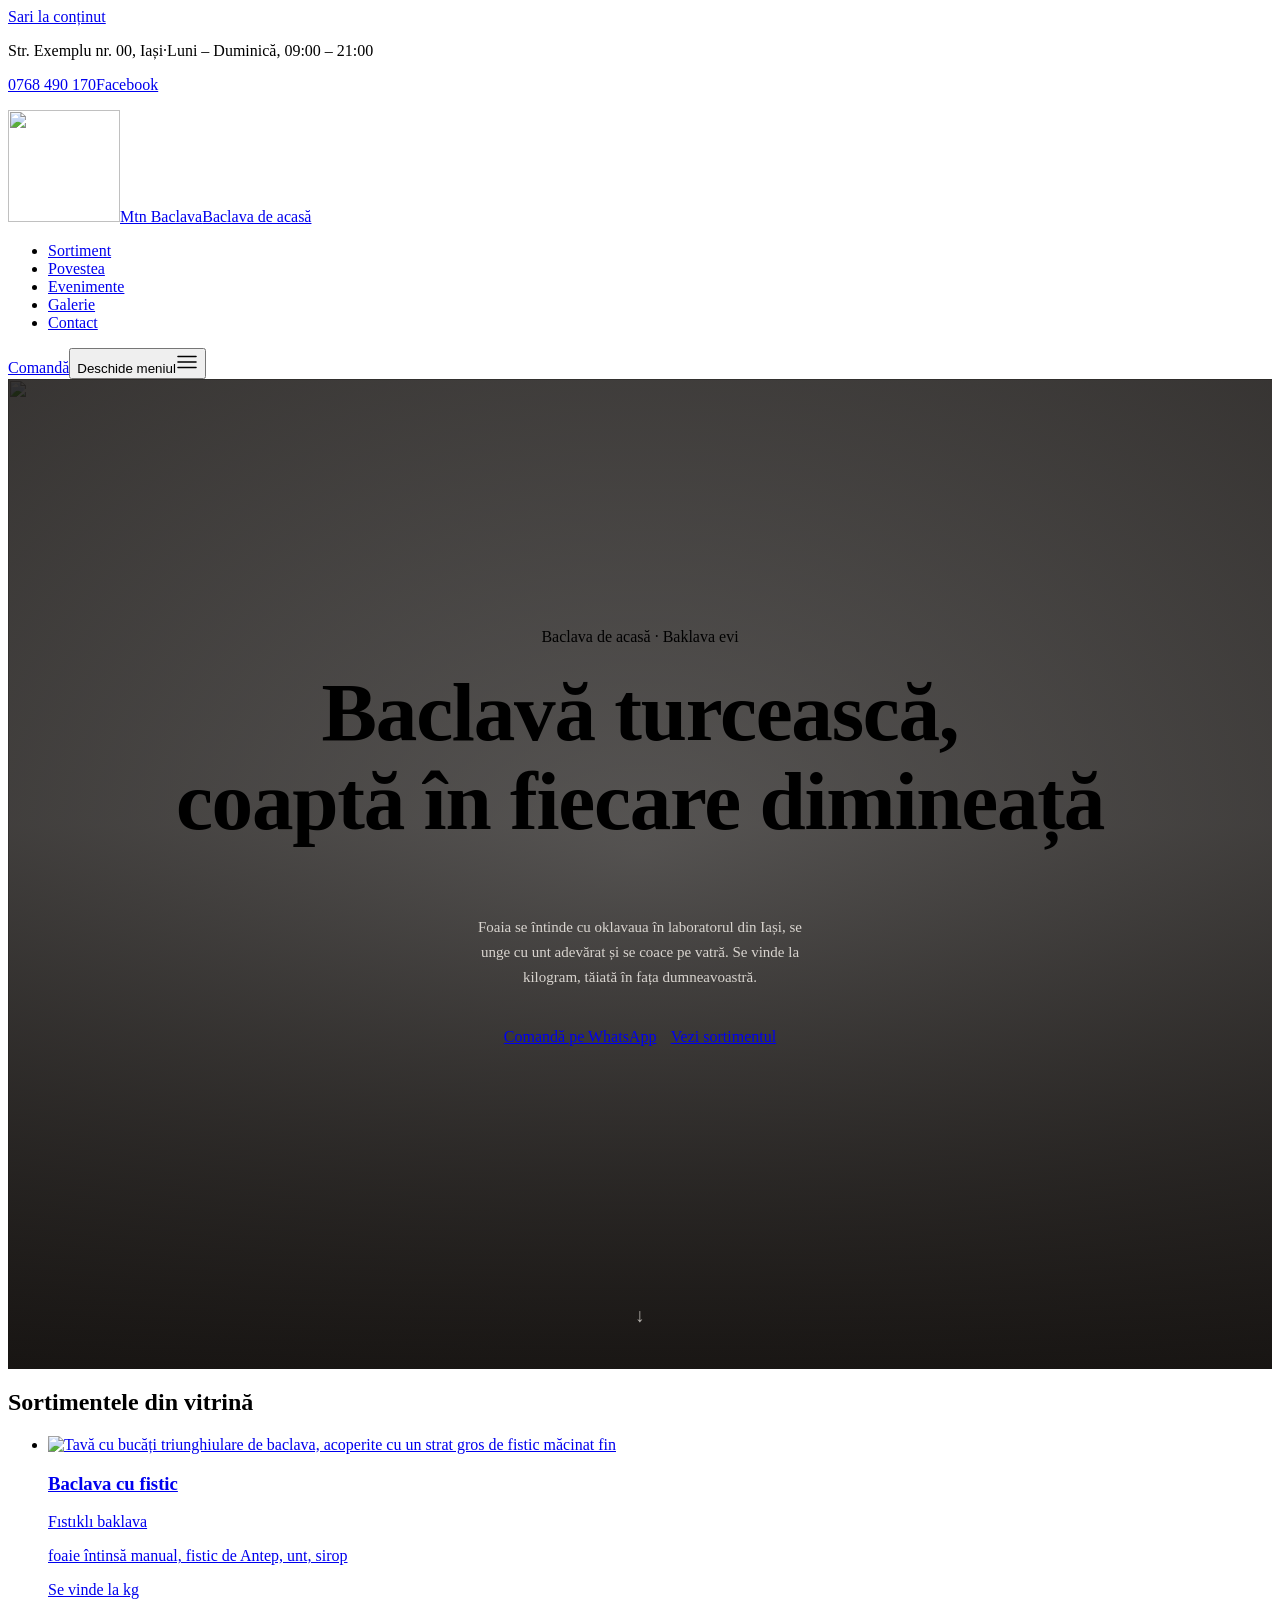
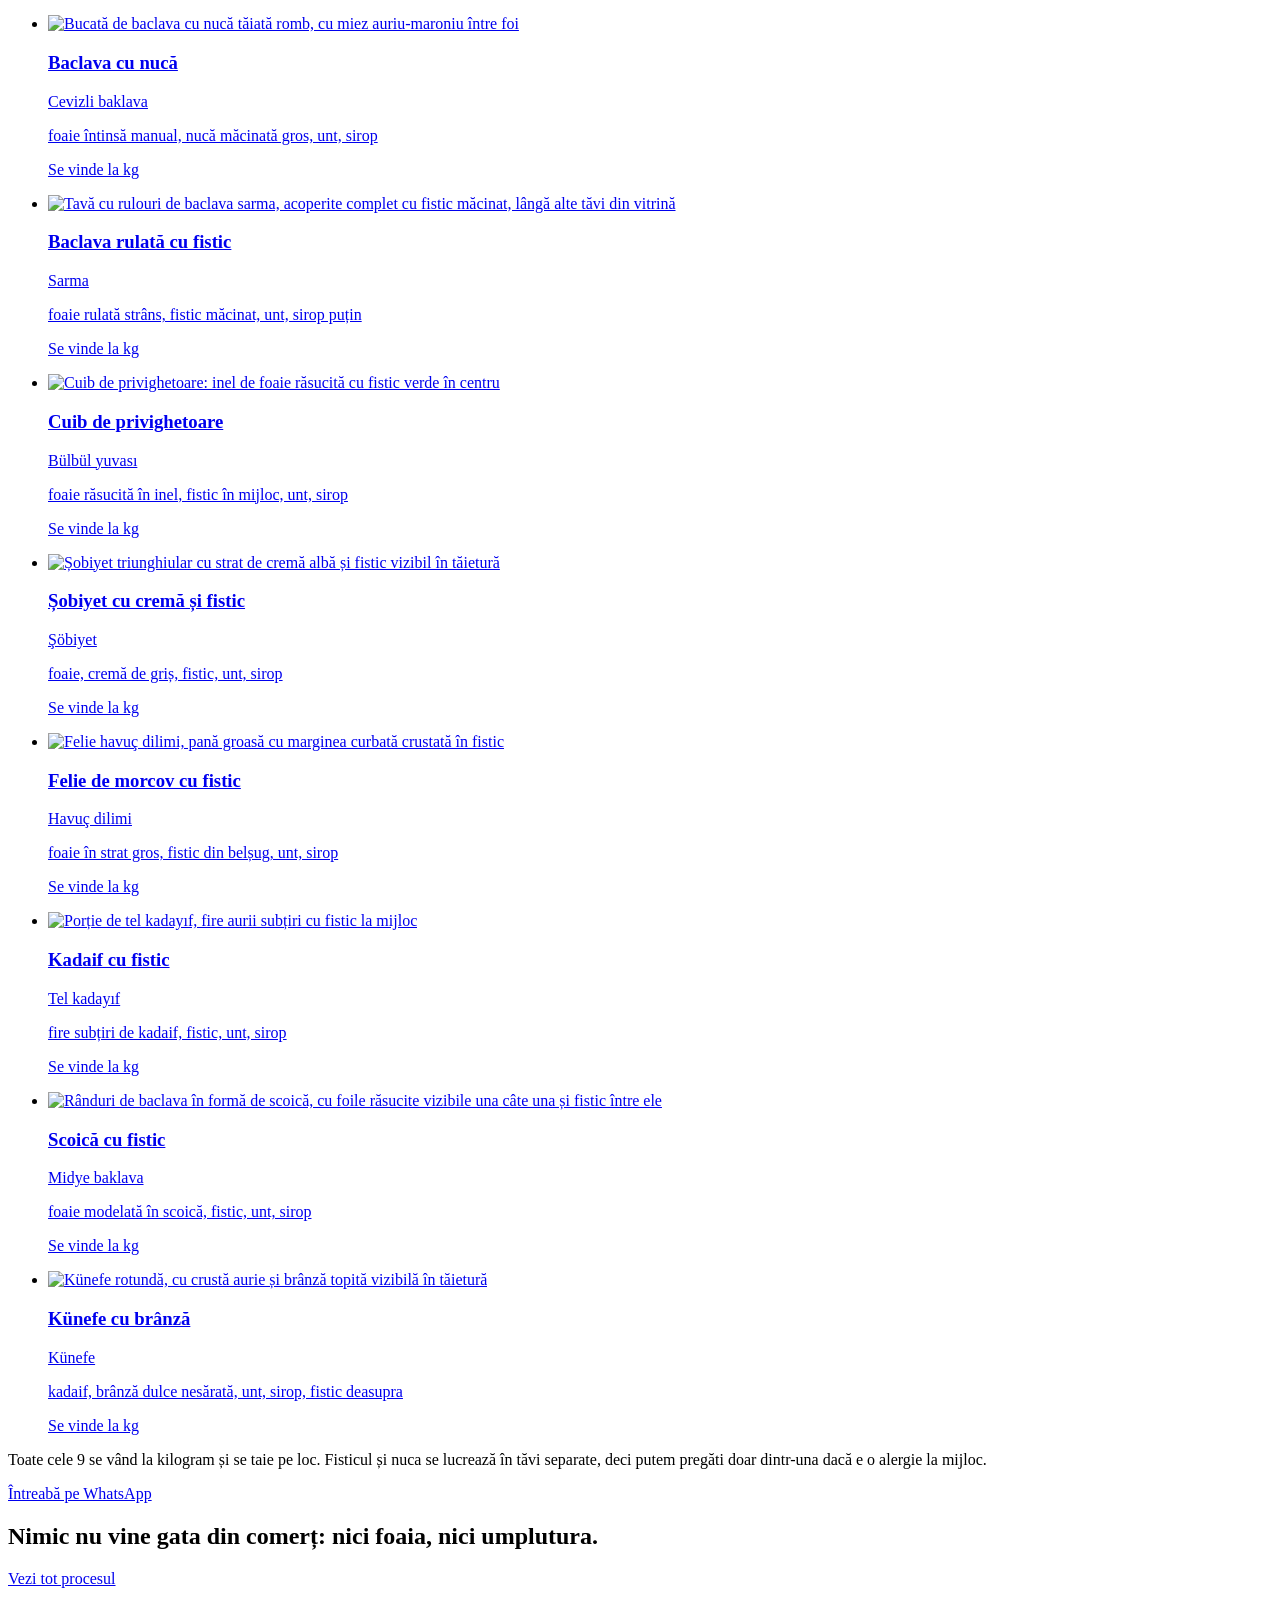
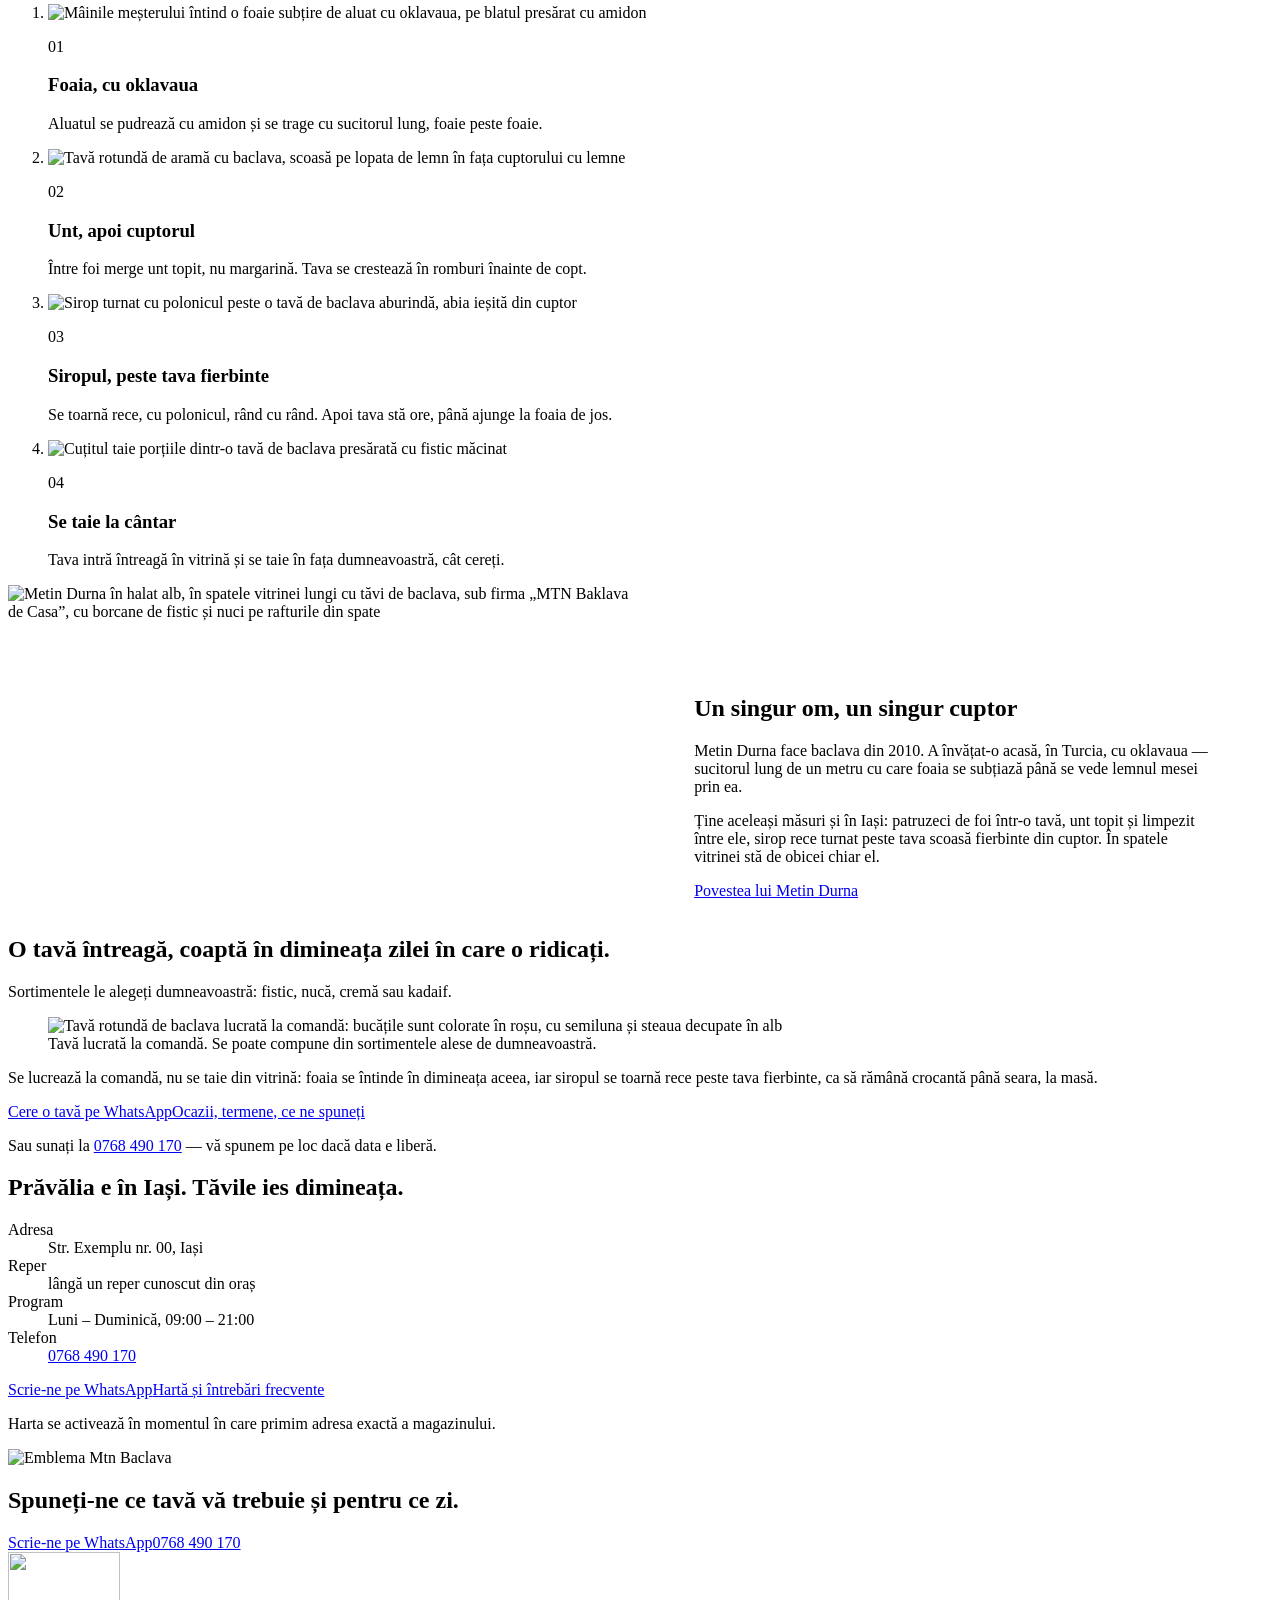
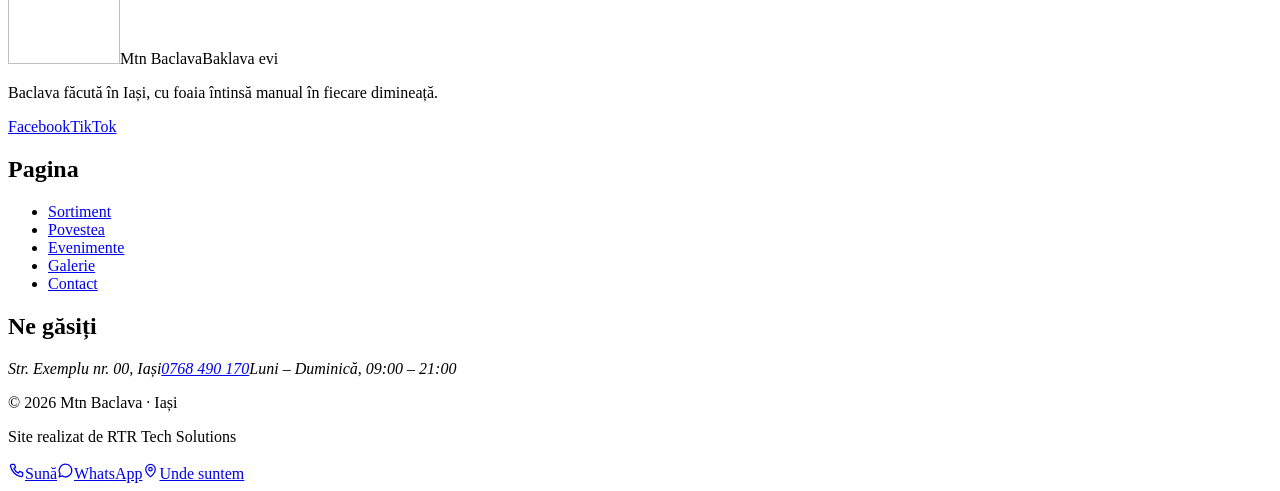
==== commit af005016: "Poze reale in cardurile de sortiment si pe evenimente" ====
--- a/index.html
+++ b/index.html
@@ -3,4 +3,4 @@
       // conținutul la utilizatorii fără JS.
       document.documentElement.classList.add('js');
     </script><link rel="stylesheet" href="/mtn-baclava-demo/_astro/CtaFinal.IPYBRtzP.css"><style>.erou[data-astro-cid-ge2uvauf]{isolation:isolate;text-align:center;min-height:100svh;padding-top:calc(var(--header-h) +clamp(2rem, 6vh, 4.5rem));justify-content:center;align-items:center;padding-bottom:clamp(4.5rem,10vh,7rem);display:flex;position:relative;overflow:hidden}@media (height<=620px){.erou[data-astro-cid-ge2uvauf]{min-height:auto;padding-block:calc(var(--header-h) 2.5rem) 3.5rem}}.erou-fundal[data-astro-cid-ge2uvauf]{z-index:-2;position:absolute;inset:0}.erou-voal[data-astro-cid-ge2uvauf]{z-index:-1;background:radial-gradient(90% 80% at 50% 48%,#120f0dad 0%,#120f0ddb 100%),linear-gradient(#120f0d1a 45%,#120f0dd9 100%);position:absolute;inset:0}.erou-continut[data-astro-cid-ge2uvauf]{max-width:62rem}.erou-eyebrow[data-astro-cid-ge2uvauf]{animation:.7s cubic-bezier(.22,.61,.36,1) both urca}.erou-titlu[data-astro-cid-ge2uvauf]{letter-spacing:-.015em;color:var(--color-cream);text-wrap:balance;margin-top:1.4rem;font-size:clamp(2.5rem,6.6vw,5.2rem);line-height:1.07;animation:.78s cubic-bezier(.22,.61,.36,1) 90ms both urca}.erou-titlu[data-astro-cid-ge2uvauf] .aur[data-astro-cid-ge2uvauf]{color:var(--color-brass-lit)}.erou-sub[data-astro-cid-ge2uvauf]{color:#f4efe9d6;max-width:44ch;margin:1.7rem auto 0;font-size:clamp(.9375rem,1.05vw,1.0625rem);line-height:1.65;animation:.78s cubic-bezier(.22,.61,.36,1) .19s both urca}.erou-butoane[data-astro-cid-ge2uvauf]{flex-wrap:wrap;justify-content:center;gap:.9rem;margin-top:2.4rem;animation:.78s cubic-bezier(.22,.61,.36,1) .29s both urca;display:flex}.erou-scroll[data-astro-cid-ge2uvauf]{color:#f4efe9b3;place-items:center;width:2.75rem;height:2.75rem;font-size:1.2rem;text-decoration:none;transition:color .2s ease-out;display:grid;position:absolute;bottom:clamp(1.4rem,3.5vh,2.4rem);left:50%;transform:translate(-50%)}.erou-scroll[data-astro-cid-ge2uvauf]:hover{color:var(--color-cream)}.erou-scroll[data-astro-cid-ge2uvauf] span[data-astro-cid-ge2uvauf]{animation:2.4s cubic-bezier(.22,.61,.36,1) infinite pluteste}@keyframes urca{0%{opacity:0;transform:translateY(18px)}to{opacity:1;transform:none}}@keyframes pluteste{0%,to{transform:translateY(0)}50%{transform:translateY(7px)}}@media (width<=700px){.erou-scroll[data-astro-cid-ge2uvauf]{display:none}}@media (prefers-reduced-motion:reduce){.erou-eyebrow[data-astro-cid-ge2uvauf],.erou-titlu[data-astro-cid-ge2uvauf],.erou-sub[data-astro-cid-ge2uvauf],.erou-butoane[data-astro-cid-ge2uvauf],.erou-scroll[data-astro-cid-ge2uvauf] span[data-astro-cid-ge2uvauf]{animation:none}}.vitrina[data-astro-cid-vwq22p33]>li[data-astro-cid-vwq22p33]{border-bottom:1px solid var(--color-line);border-inline-end:1px solid var(--color-line)}.vitrina[data-astro-cid-vwq22p33]>li[data-astro-cid-vwq22p33]:nth-child(2n){border-inline-end:0}@media (width>=1024px){.vitrina[data-astro-cid-vwq22p33]>li[data-astro-cid-vwq22p33]:nth-child(2n){border-inline-end:1px solid var(--color-line)}.vitrina[data-astro-cid-vwq22p33]>li[data-astro-cid-vwq22p33]:nth-child(3n){border-inline-end:0}}.teaser-text[data-astro-cid-3z4y3ogz]{padding-inline:clamp(1.15rem,4vw,2.5rem);padding-top:1.75rem}@media (width>=640px) and (width<=1023.98px){.teaser-media[data-astro-cid-3z4y3ogz]{max-width:78%}}@media (width>=1024px){.teaser[data-astro-cid-3z4y3ogz]{grid-template-columns:minmax(0,1.1fr) minmax(0,1fr);align-items:start;padding-inline-end:max(clamp(1.15rem,4vw,2.5rem),50% - 35.5rem);display:grid}.teaser-text[data-astro-cid-3z4y3ogz]{padding-inline:clamp(2rem,4.5vw,4rem) 0;padding-top:clamp(3rem,7vw,6rem)}}@media (width>=1600px){.teaser[data-astro-cid-3z4y3ogz]{grid-template-columns:minmax(0,44rem) minmax(0,1fr)}}
-</style></head><body class><a href="#continut" class="sr-only focus:not-sr-only focus:absolute focus:top-3 focus:left-3 focus:z-[100] focus:rounded-[10px] focus:bg-ink focus:px-4 focus:py-2.5 focus:text-cream">Sari la conținut</a><div class="bara bara--peste" data-peste="1" data-astro-cid-nen7h5rs><div class="topbar text-cream/70 hidden" data-astro-cid-nen7h5rs><div class="wrap flex h-9 items-center justify-between text-[0.8125rem]" data-astro-cid-nen7h5rs><p class="flex items-center gap-2" data-astro-cid-nen7h5rs><span class="placeholder text-cream" data-astro-cid-nen7h5rs>Str. Exemplu nr. 00, Iași</span><span aria-hidden="true" class="text-cream/25" data-astro-cid-nen7h5rs>·</span><span class="placeholder text-cream" data-astro-cid-nen7h5rs>Luni – Duminică, 09:00 – 21:00</span></p><p class="flex items-center gap-5" data-astro-cid-nen7h5rs><a href="tel:+40768490170" class="text-cream transition-colors duration-150 hover:text-brass-lit" data-astro-cid-nen7h5rs>0768 490 170</a><a href="https://www.facebook.com/profile.php?id=100091635381105" target="_blank" rel="noopener noreferrer" class="link-editorial transition-colors duration-150 hover:text-cream" data-astro-cid-nen7h5rs>Facebook</a></p></div></div><header id="antet" data-astro-cid-nen7h5rs><div class="wrap flex h-[68px] items-center justify-between gap-4 lg:h-[78px]" data-astro-cid-nen7h5rs><a href="/mtn-baclava-demo/" class="group flex shrink-0 items-center gap-3" aria-label="Mtn Baclava — acasă" data-astro-cid-nen7h5rs><img src="/mtn-baclava-demo/_astro/emblema.DUEbjxrc_v3XtU.webp" alt loading="eager" data-astro-cid-nen7h5rs="true" decoding="async" width="112" height="112" class="h-11 w-11 transition-transform duration-500 ease-out group-hover:rotate-[8deg] lg:h-[52px] lg:w-[52px]"><span class="leading-tight" data-astro-cid-nen7h5rs><span class="block font-display text-[1.15rem] text-cream lg:text-[1.32rem]" data-astro-cid-nen7h5rs>Mtn Baclava</span><span class="block text-[0.6875rem] tracking-[0.13em] text-brass-lit uppercase" data-astro-cid-nen7h5rs>Baclava de acasă</span></span></a><nav aria-label="Navigare principală" class="hidden lg:block" data-astro-cid-nen7h5rs><ul class="flex items-center gap-7" data-astro-cid-nen7h5rs><li data-astro-cid-nen7h5rs><a href="/mtn-baclava-demo/sortiment/" class="link-editorial text-[0.9375rem] transition-colors duration-150 text-cream/70 hover:text-cream" data-astro-cid-nen7h5rs>Sortiment</a></li><li data-astro-cid-nen7h5rs><a href="/mtn-baclava-demo/povestea-noastra/" class="link-editorial text-[0.9375rem] transition-colors duration-150 text-cream/70 hover:text-cream" data-astro-cid-nen7h5rs>Povestea</a></li><li data-astro-cid-nen7h5rs><a href="/mtn-baclava-demo/comenzi-evenimente/" class="link-editorial text-[0.9375rem] transition-colors duration-150 text-cream/70 hover:text-cream" data-astro-cid-nen7h5rs>Evenimente</a></li><li data-astro-cid-nen7h5rs><a href="/mtn-baclava-demo/galerie/" class="link-editorial text-[0.9375rem] transition-colors duration-150 text-cream/70 hover:text-cream" data-astro-cid-nen7h5rs>Galerie</a></li><li data-astro-cid-nen7h5rs><a href="/mtn-baclava-demo/contact/" class="link-editorial text-[0.9375rem] transition-colors duration-150 text-cream/70 hover:text-cream" data-astro-cid-nen7h5rs>Contact</a></li></ul></nav><a href="https://wa.me/40768490170?text=Bun%C4%83%20ziua!%20A%C8%99%20dori%20s%C4%83%20comand%20baclava." class="btn btn-on-dark hidden lg:inline-flex" data-astro-cid-nen7h5rs>Comandă</a><button type="button" id="meniu-buton" class="-mr-2 inline-flex h-11 w-11 items-center justify-center rounded-[10px] text-cream lg:hidden" aria-expanded="false" aria-controls="meniu-mobil" data-astro-cid-nen7h5rs><span class="sr-only" data-astro-cid-nen7h5rs>Deschide meniul</span><svg width="22" height="22" viewBox="0 0 22 22" fill="none" aria-hidden="true" data-astro-cid-nen7h5rs><path d="M2 5.5h18M2 11h18M2 16.5h18" stroke="currentColor" stroke-width="1.6" stroke-linecap="round" data-astro-cid-nen7h5rs></path></svg></button></div><div id="meniu-mobil" hidden class="meniu-mobil border-t border-white/10 lg:hidden" data-astro-cid-nen7h5rs><nav aria-label="Navigare mobil" class="wrap py-4" data-astro-cid-nen7h5rs><ul class="flex flex-col" data-astro-cid-nen7h5rs><li class="border-b border-white/10 last:border-0" data-astro-cid-nen7h5rs><a href="/mtn-baclava-demo/sortiment/" class="block py-3.5 text-[1.05rem] text-cream" data-astro-cid-nen7h5rs>Sortiment</a></li><li class="border-b border-white/10 last:border-0" data-astro-cid-nen7h5rs><a href="/mtn-baclava-demo/povestea-noastra/" class="block py-3.5 text-[1.05rem] text-cream" data-astro-cid-nen7h5rs>Povestea</a></li><li class="border-b border-white/10 last:border-0" data-astro-cid-nen7h5rs><a href="/mtn-baclava-demo/comenzi-evenimente/" class="block py-3.5 text-[1.05rem] text-cream" data-astro-cid-nen7h5rs>Evenimente</a></li><li class="border-b border-white/10 last:border-0" data-astro-cid-nen7h5rs><a href="/mtn-baclava-demo/galerie/" class="block py-3.5 text-[1.05rem] text-cream" data-astro-cid-nen7h5rs>Galerie</a></li><li class="border-b border-white/10 last:border-0" data-astro-cid-nen7h5rs><a href="/mtn-baclava-demo/contact/" class="block py-3.5 text-[1.05rem] text-cream" data-astro-cid-nen7h5rs>Contact</a></li></ul><div class="mt-5 flex flex-col gap-2.5" data-astro-cid-nen7h5rs><a href="https://wa.me/40768490170?text=Bun%C4%83%20ziua!%20A%C8%99%20dori%20s%C4%83%20comand%20baclava." class="btn btn-on-dark w-full" data-astro-cid-nen7h5rs>Scrie-ne pe WhatsApp</a><a href="tel:+40768490170" class="btn btn-ghost-on-dark w-full" data-astro-cid-nen7h5rs>0768 490 170</a></div></nav></div></header></div><script type="module">function e(){let e=document.querySelector(`.bara`),t=document.getElementById(`meniu-buton`),n=document.getElementById(`meniu-mobil`);if(t&&n&&t.dataset.gata!==`1`){t.dataset.gata=`1`;let e=e=>{t.setAttribute(`aria-expanded`,String(e)),n.hidden=!e;let r=t.querySelector(`.sr-only`);r&&(r.textContent=e?`Închide meniul`:`Deschide meniul`)};t.addEventListener(`click`,()=>e(t.getAttribute(`aria-expanded`)!==`true`)),n.querySelectorAll(`a`).forEach(t=>t.addEventListener(`click`,()=>e(!1))),document.addEventListener(`keydown`,n=>{n.key===`Escape`&&t.getAttribute(`aria-expanded`)===`true`&&e(!1)})}if(e?.dataset.peste===`1`&&e.dataset.scrollGata!==`1`){e.dataset.scrollGata=`1`;let t=()=>e.classList.toggle(`solid`,window.scrollY>64);t(),window.addEventListener(`scroll`,t,{passive:!0})}}e(),document.addEventListener(`astro:page-load`,e);</script><main id="continut"><section class="erou" aria-labelledby="erou-titlu" data-astro-cid-ge2uvauf><div class="erou-fundal" data-astro-cid-ge2uvauf><img src="/mtn-baclava-demo/_astro/hero-tava-topdown.DVw0tiAq_1quxUn.webp" srcset="/mtn-baclava-demo/_astro/hero-tava-topdown.DVw0tiAq_2u6yaj.webp 720w, /mtn-baclava-demo/_astro/hero-tava-topdown.DVw0tiAq_KwVLs.webp 1200w, /mtn-baclava-demo/_astro/hero-tava-topdown.DVw0tiAq_Z2ia41x.webp 1800w, /mtn-baclava-demo/_astro/hero-tava-topdown.DVw0tiAq_1quxUn.webp 2000w" alt sizes="100vw" loading="eager" fetchpriority="high" data-astro-cid-ge2uvauf="true" decoding="async" width="2000" height="1116" class="respira h-full w-full object-cover"></div><div class="erou-voal" aria-hidden="true" data-astro-cid-ge2uvauf></div><div class="wrap erou-continut" data-astro-cid-ge2uvauf><p class="eyebrow eyebrow-lit erou-eyebrow" data-astro-cid-ge2uvauf>Baclava de acasă · Baklava evi</p><h1 id="erou-titlu" class="erou-titlu" data-astro-cid-ge2uvauf>Baclavă turcească,<br data-astro-cid-ge2uvauf><span class="aur" data-astro-cid-ge2uvauf>coaptă în fiecare dimineață</span></h1><p class="erou-sub" data-astro-cid-ge2uvauf>Foaia se întinde cu oklavaua în laboratorul din Iași, se unge cu unt adevărat și se coace pe vatră. Se vinde la kilogram, tăiată în fața dumneavoastră.</p><div class="erou-butoane" data-astro-cid-ge2uvauf><a href="https://wa.me/40768490170?text=Bun%C4%83%20ziua!%20A%C8%99%20dori%20s%C4%83%20comand%20baclava." target="_blank" rel="noopener noreferrer" class="btn btn-on-dark" data-astro-cid-ge2uvauf>Comandă pe WhatsApp</a><a href="#vitrina" class="btn btn-ghost-on-dark" data-astro-cid-ge2uvauf>Vezi sortimentul</a></div></div><a href="#vitrina" class="erou-scroll" aria-label="Derulează la sortiment" data-astro-cid-ge2uvauf><span aria-hidden="true" data-astro-cid-ge2uvauf>↓</span></a></section><section class="pb-2" id="vitrina" aria-labelledby="vitrina-titlu" data-astro-cid-vwq22p33><h2 id="vitrina-titlu" class="sr-only" data-astro-cid-vwq22p33>Sortimentele din vitrină</h2><ul data-stagger class="vitrina grid grid-cols-2 lg:grid-cols-3" data-astro-cid-vwq22p33><li class="reveal" data-astro-cid-vwq22p33><a href="/mtn-baclava-demo/sortiment/" class="group flex h-full flex-col p-4 transition-colors duration-200 ease-out hover:bg-cream-2 sm:p-6 lg:p-7" data-astro-cid-vwq22p33><div class="zoom-lent rounded-card bg-cream-2" data-astro-cid-vwq22p33><img src="/mtn-baclava-demo/_astro/prod-01-fistic-romb.ByKKnlE5_rQ6JE.webp" srcset="/mtn-baclava-demo/_astro/prod-01-fistic-romb.ByKKnlE5_1RtdYq.webp 300w, /mtn-baclava-demo/_astro/prod-01-fistic-romb.ByKKnlE5_v5KAq.webp 460w, /mtn-baclava-demo/_astro/prod-01-fistic-romb.ByKKnlE5_ZiyRFw.webp 720w" alt="Bucată de baclava cu fistic tăiată romb, cu straturile de foaie vizibile pe muchie" sizes="(min-width: 1024px) 30vw, 46vw" loading="lazy" decoding="async" data-astro-cid-vwq22p33="true" width="700" height="700" class="block aspect-square w-full object-cover"></div><h3 class="mt-5 text-[1.05rem] lg:text-[1.25rem]" data-astro-cid-vwq22p33>Baclava cu fistic</h3><p class="mt-1 text-[0.8125rem] italic text-ink-soft" data-astro-cid-vwq22p33>Fıstıklı baklava</p><p class="mt-3 text-[0.875rem] leading-relaxed text-ink-soft" data-astro-cid-vwq22p33>foaie întinsă manual, fistic de Antep, unt, sirop</p><p class="mt-auto pt-5 text-[0.8125rem] tracking-[0.1em] text-brass-ink uppercase" data-astro-cid-vwq22p33>Se vinde la kg</p></a></li><li class="reveal" data-astro-cid-vwq22p33><a href="/mtn-baclava-demo/sortiment/" class="group flex h-full flex-col p-4 transition-colors duration-200 ease-out hover:bg-cream-2 sm:p-6 lg:p-7" data-astro-cid-vwq22p33><div class="zoom-lent rounded-card bg-cream-2" data-astro-cid-vwq22p33><img src="/mtn-baclava-demo/_astro/prod-02-nuca-romb.xLrfUXGi_7lqmc.webp" srcset="/mtn-baclava-demo/_astro/prod-02-nuca-romb.xLrfUXGi_IoCPb.webp 300w, /mtn-baclava-demo/_astro/prod-02-nuca-romb.xLrfUXGi_fP29d.webp 460w, /mtn-baclava-demo/_astro/prod-02-nuca-romb.xLrfUXGi_Z26kj01.webp 720w" alt="Bucată de baclava cu nucă tăiată romb, cu miez auriu-maroniu între foi" sizes="(min-width: 1024px) 30vw, 46vw" loading="lazy" decoding="async" data-astro-cid-vwq22p33="true" width="700" height="700" class="block aspect-square w-full object-cover"></div><h3 class="mt-5 text-[1.05rem] lg:text-[1.25rem]" data-astro-cid-vwq22p33>Baclava cu nucă</h3><p class="mt-1 text-[0.8125rem] italic text-ink-soft" data-astro-cid-vwq22p33>Cevizli baklava</p><p class="mt-3 text-[0.875rem] leading-relaxed text-ink-soft" data-astro-cid-vwq22p33>foaie întinsă manual, nucă măcinată gros, unt, sirop</p><p class="mt-auto pt-5 text-[0.8125rem] tracking-[0.1em] text-brass-ink uppercase" data-astro-cid-vwq22p33>Se vinde la kg</p></a></li><li class="reveal" data-astro-cid-vwq22p33><a href="/mtn-baclava-demo/sortiment/" class="group flex h-full flex-col p-4 transition-colors duration-200 ease-out hover:bg-cream-2 sm:p-6 lg:p-7" data-astro-cid-vwq22p33><div class="zoom-lent rounded-card bg-cream-2" data-astro-cid-vwq22p33><img src="/mtn-baclava-demo/_astro/prod-03-sarma-rulata.CsUUU6mo_ZjON1C.webp" srcset="/mtn-baclava-demo/_astro/prod-03-sarma-rulata.CsUUU6mo_1XPjw5.webp 300w, /mtn-baclava-demo/_astro/prod-03-sarma-rulata.CsUUU6mo_Z1JfpR2.webp 460w, /mtn-baclava-demo/_astro/prod-03-sarma-rulata.CsUUU6mo_Zw6ADc.webp 720w" alt="Rulou de baclava sarma cu capetele pline de fistic verde măcinat" sizes="(min-width: 1024px) 30vw, 46vw" loading="lazy" decoding="async" data-astro-cid-vwq22p33="true" width="700" height="700" class="block aspect-square w-full object-cover"></div><h3 class="mt-5 text-[1.05rem] lg:text-[1.25rem]" data-astro-cid-vwq22p33>Baclava rulată cu fistic</h3><p class="mt-1 text-[0.8125rem] italic text-ink-soft" data-astro-cid-vwq22p33>Sarma</p><p class="mt-3 text-[0.875rem] leading-relaxed text-ink-soft" data-astro-cid-vwq22p33>foaie rulată strâns, fistic măcinat, unt, sirop puțin</p><p class="mt-auto pt-5 text-[0.8125rem] tracking-[0.1em] text-brass-ink uppercase" data-astro-cid-vwq22p33>Se vinde la kg</p></a></li><li class="reveal" data-astro-cid-vwq22p33><a href="/mtn-baclava-demo/sortiment/" class="group flex h-full flex-col p-4 transition-colors duration-200 ease-out hover:bg-cream-2 sm:p-6 lg:p-7" data-astro-cid-vwq22p33><div class="zoom-lent rounded-card bg-cream-2" data-astro-cid-vwq22p33><img src="/mtn-baclava-demo/_astro/prod-04-cuib-privighetoare.BCdq_zL__19XCxu.webp" srcset="/mtn-baclava-demo/_astro/prod-04-cuib-privighetoare.BCdq_zL__ZlD20E.webp 300w, /mtn-baclava-demo/_astro/prod-04-cuib-privighetoare.BCdq_zL__Zo1pG2.webp 460w, /mtn-baclava-demo/_astro/prod-04-cuib-privighetoare.BCdq_zL__11smbL.webp 720w" alt="Cuib de privighetoare: inel de foaie răsucită cu fistic verde în centru" sizes="(min-width: 1024px) 30vw, 46vw" loading="lazy" decoding="async" data-astro-cid-vwq22p33="true" width="700" height="700" class="block aspect-square w-full object-cover"></div><h3 class="mt-5 text-[1.05rem] lg:text-[1.25rem]" data-astro-cid-vwq22p33>Cuib de privighetoare</h3><p class="mt-1 text-[0.8125rem] italic text-ink-soft" data-astro-cid-vwq22p33>Bülbül yuvası</p><p class="mt-3 text-[0.875rem] leading-relaxed text-ink-soft" data-astro-cid-vwq22p33>foaie răsucită în inel, fistic în mijloc, unt, sirop</p><p class="mt-auto pt-5 text-[0.8125rem] tracking-[0.1em] text-brass-ink uppercase" data-astro-cid-vwq22p33>Se vinde la kg</p></a></li><li class="reveal" data-astro-cid-vwq22p33><a href="/mtn-baclava-demo/sortiment/" class="group flex h-full flex-col p-4 transition-colors duration-200 ease-out hover:bg-cream-2 sm:p-6 lg:p-7" data-astro-cid-vwq22p33><div class="zoom-lent rounded-card bg-cream-2" data-astro-cid-vwq22p33><img src="/mtn-baclava-demo/_astro/prod-05-sobiyet-crema.DA3-HxbI_Z23K8vo.webp" srcset="/mtn-baclava-demo/_astro/prod-05-sobiyet-crema.DA3-HxbI_2hrpyB.webp 300w, /mtn-baclava-demo/_astro/prod-05-sobiyet-crema.DA3-HxbI_1NlcnW.webp 460w, /mtn-baclava-demo/_astro/prod-05-sobiyet-crema.DA3-HxbI_Z9WmmX.webp 720w" alt="Șobiyet triunghiular cu strat de cremă albă și fistic vizibil în tăietură" sizes="(min-width: 1024px) 30vw, 46vw" loading="lazy" decoding="async" data-astro-cid-vwq22p33="true" width="700" height="700" class="block aspect-square w-full object-cover"></div><h3 class="mt-5 text-[1.05rem] lg:text-[1.25rem]" data-astro-cid-vwq22p33>Șobiyet cu cremă și fistic</h3><p class="mt-1 text-[0.8125rem] italic text-ink-soft" data-astro-cid-vwq22p33>Şöbiyet</p><p class="mt-3 text-[0.875rem] leading-relaxed text-ink-soft" data-astro-cid-vwq22p33>foaie, cremă de griș, fistic, unt, sirop</p><p class="mt-auto pt-5 text-[0.8125rem] tracking-[0.1em] text-brass-ink uppercase" data-astro-cid-vwq22p33>Se vinde la kg</p></a></li><li class="reveal" data-astro-cid-vwq22p33><a href="/mtn-baclava-demo/sortiment/" class="group flex h-full flex-col p-4 transition-colors duration-200 ease-out hover:bg-cream-2 sm:p-6 lg:p-7" data-astro-cid-vwq22p33><div class="zoom-lent rounded-card bg-cream-2" data-astro-cid-vwq22p33><img src="/mtn-baclava-demo/_astro/prod-06-havuc-dilimi.Dqa2fQ0i_1svU9O.webp" srcset="/mtn-baclava-demo/_astro/prod-06-havuc-dilimi.Dqa2fQ0i_Z1j066p.webp 300w, /mtn-baclava-demo/_astro/prod-06-havuc-dilimi.Dqa2fQ0i_36ijp.webp 460w, /mtn-baclava-demo/_astro/prod-06-havuc-dilimi.Dqa2fQ0i_1gf7xf.webp 720w" alt="Felie havuç dilimi, pană groasă cu marginea curbată crustată în fistic" sizes="(min-width: 1024px) 30vw, 46vw" loading="lazy" decoding="async" data-astro-cid-vwq22p33="true" width="700" height="700" class="block aspect-square w-full object-cover"></div><h3 class="mt-5 text-[1.05rem] lg:text-[1.25rem]" data-astro-cid-vwq22p33>Felie de morcov cu fistic</h3><p class="mt-1 text-[0.8125rem] italic text-ink-soft" data-astro-cid-vwq22p33>Havuç dilimi</p><p class="mt-3 text-[0.875rem] leading-relaxed text-ink-soft" data-astro-cid-vwq22p33>foaie în strat gros, fistic din belșug, unt, sirop</p><p class="mt-auto pt-5 text-[0.8125rem] tracking-[0.1em] text-brass-ink uppercase" data-astro-cid-vwq22p33>Se vinde la kg</p></a></li><li class="reveal" data-astro-cid-vwq22p33><a href="/mtn-baclava-demo/sortiment/" class="group flex h-full flex-col p-4 transition-colors duration-200 ease-out hover:bg-cream-2 sm:p-6 lg:p-7" data-astro-cid-vwq22p33><div class="zoom-lent rounded-card bg-cream-2" data-astro-cid-vwq22p33><img src="/mtn-baclava-demo/_astro/prod-07-tel-kadaif.Du_Ntwj0_UBuzz.webp" srcset="/mtn-baclava-demo/_astro/prod-07-tel-kadaif.Du_Ntwj0_Z1BE8mn.webp 300w, /mtn-baclava-demo/_astro/prod-07-tel-kadaif.Du_Ntwj0_2aMjOM.webp 460w, /mtn-baclava-demo/_astro/prod-07-tel-kadaif.Du_Ntwj0_187Elo.webp 720w" alt="Porție de tel kadayıf, fire aurii subțiri cu fistic la mijloc" sizes="(min-width: 1024px) 30vw, 46vw" loading="lazy" decoding="async" data-astro-cid-vwq22p33="true" width="700" height="700" class="block aspect-square w-full object-cover"></div><h3 class="mt-5 text-[1.05rem] lg:text-[1.25rem]" data-astro-cid-vwq22p33>Kadaif cu fistic</h3><p class="mt-1 text-[0.8125rem] italic text-ink-soft" data-astro-cid-vwq22p33>Tel kadayıf</p><p class="mt-3 text-[0.875rem] leading-relaxed text-ink-soft" data-astro-cid-vwq22p33>fire subțiri de kadaif, fistic, unt, sirop</p><p class="mt-auto pt-5 text-[0.8125rem] tracking-[0.1em] text-brass-ink uppercase" data-astro-cid-vwq22p33>Se vinde la kg</p></a></li><li class="reveal" data-astro-cid-vwq22p33><a href="/mtn-baclava-demo/sortiment/" class="group flex h-full flex-col p-4 transition-colors duration-200 ease-out hover:bg-cream-2 sm:p-6 lg:p-7" data-astro-cid-vwq22p33><div class="zoom-lent rounded-card bg-cream-2" data-astro-cid-vwq22p33><img src="/mtn-baclava-demo/_astro/prod-08-midye-scoica.D6UjF_jd_O3hke.webp" srcset="/mtn-baclava-demo/_astro/prod-08-midye-scoica.D6UjF_jd_Z1WsIV0.webp 300w, /mtn-baclava-demo/_astro/prod-08-midye-scoica.D6UjF_jd_ZAmkvb.webp 460w, /mtn-baclava-demo/_astro/prod-08-midye-scoica.D6UjF_jd_BLtHE.webp 720w" alt="Midye baklava în formă de scoică, umplută cu fistic verde măcinat" sizes="(min-width: 1024px) 30vw, 46vw" loading="lazy" decoding="async" data-astro-cid-vwq22p33="true" width="700" height="700" class="block aspect-square w-full object-cover"></div><h3 class="mt-5 text-[1.05rem] lg:text-[1.25rem]" data-astro-cid-vwq22p33>Scoică cu fistic</h3><p class="mt-1 text-[0.8125rem] italic text-ink-soft" data-astro-cid-vwq22p33>Midye baklava</p><p class="mt-3 text-[0.875rem] leading-relaxed text-ink-soft" data-astro-cid-vwq22p33>foaie modelată în scoică, fistic, unt, sirop</p><p class="mt-auto pt-5 text-[0.8125rem] tracking-[0.1em] text-brass-ink uppercase" data-astro-cid-vwq22p33>Se vinde la kg</p></a></li><li class="reveal" data-astro-cid-vwq22p33><a href="/mtn-baclava-demo/sortiment/" class="group flex h-full flex-col p-4 transition-colors duration-200 ease-out hover:bg-cream-2 sm:p-6 lg:p-7" data-astro-cid-vwq22p33><div class="zoom-lent rounded-card bg-cream-2" data-astro-cid-vwq22p33><img src="/mtn-baclava-demo/_astro/prod-09-kunefe.CZLJvv6T_Z206rvb.webp" srcset="/mtn-baclava-demo/_astro/prod-09-kunefe.CZLJvv6T_ZiVNhA.webp 300w, /mtn-baclava-demo/_astro/prod-09-kunefe.CZLJvv6T_Z7cht4.webp 460w, /mtn-baclava-demo/_astro/prod-09-kunefe.CZLJvv6T_1alGkF.webp 720w" alt="Künefe rotundă, cu crustă aurie și brânză topită vizibilă în tăietură" sizes="(min-width: 1024px) 30vw, 46vw" loading="lazy" decoding="async" data-astro-cid-vwq22p33="true" width="700" height="700" class="block aspect-square w-full object-cover"></div><h3 class="mt-5 text-[1.05rem] lg:text-[1.25rem]" data-astro-cid-vwq22p33>Künefe cu brânză</h3><p class="mt-1 text-[0.8125rem] italic text-ink-soft" data-astro-cid-vwq22p33>Künefe</p><p class="mt-3 text-[0.875rem] leading-relaxed text-ink-soft" data-astro-cid-vwq22p33>kadaif, brânză dulce nesărată, unt, sirop, fistic deasupra</p><p class="mt-auto pt-5 text-[0.8125rem] tracking-[0.1em] text-brass-ink uppercase" data-astro-cid-vwq22p33>Se vinde la kg</p></a></li></ul><div class="wrap mt-12 lg:mt-16" data-astro-cid-vwq22p33><div class="grid gap-x-14 gap-y-4 border-t border-line pt-8 lg:grid-cols-12" data-astro-cid-vwq22p33><p class="reveal text-ink-soft lg:col-span-6" data-astro-cid-vwq22p33>Toate cele 9 se vând la kilogram și se taie pe loc. Fisticul și nuca se lucrează în tăvi separate, deci putem pregăti doar dintr-una dacă e o alergie la mijloc.</p><p class="reveal lg:col-span-4 lg:col-start-9 lg:pt-0.5" data-astro-cid-vwq22p33><a href="https://wa.me/40768490170?text=Bun%C4%83%20ziua!%20A%C8%99%20dori%20s%C4%83%20%C3%AEntreb%20despre%20sortimente." target="_blank" rel="noopener noreferrer" class="link-editorial text-[0.9375rem] font-semibold text-ink" data-astro-cid-vwq22p33>Întreabă pe WhatsApp</a></p></div></div></section><section class="section bg-ink text-cream" aria-labelledby="proces-acasa-titlu"><div class="wrap"><div class="grid gap-x-12 gap-y-5 lg:grid-cols-12 lg:items-end"><h2 id="proces-acasa-titlu" class="declaratie reveal text-cream lg:col-span-7">Nimic nu vine gata din comerț: nici foaia, nici umplutura.</h2><p class="reveal lg:col-span-4 lg:col-start-9 lg:pb-2"><a href="/mtn-baclava-demo/povestea-noastra/" class="link-editorial text-[0.9375rem] font-semibold text-cream">Vezi tot procesul</a></p></div><ol data-stagger class="mt-11 grid gap-x-7 gap-y-9 sm:grid-cols-2 lg:mt-14 lg:grid-cols-4 lg:gap-x-8"><li class="reveal"><div class="zoom-lent rounded-card ring-1 ring-white/10"><img src="/mtn-baclava-demo/_astro/proces-01-foaie-oklava.BRKBQemi_nXxDN.webp" srcset="/mtn-baclava-demo/_astro/proces-01-foaie-oklava.BRKBQemi_Z14BIGj.webp 300w, /mtn-baclava-demo/_astro/proces-01-foaie-oklava.BRKBQemi_Z5mEGx.webp 460w, /mtn-baclava-demo/_astro/proces-01-foaie-oklava.BRKBQemi_Z3aD2f.webp 640w" alt="Mâinile meșterului întind o foaie subțire de aluat cu oklavaua, pe blatul presărat cu amidon" sizes="(min-width: 1024px) 22vw, (min-width: 640px) 45vw, 92vw" loading="lazy" decoding="async" width="2000" height="1493" class="block aspect-[4/3] w-full object-cover"></div><p aria-hidden="true" class="capitol-nr mt-5 pt-0 text-[0.9375rem] text-brass-lit">01</p><h3 class="mt-1.5 text-[1.05rem] text-cream lg:text-[1.15rem]">Foaia, cu oklavaua</h3><p class="mt-2 text-[0.9375rem] leading-relaxed text-cream/70">Aluatul se pudrează cu amidon și se trage cu sucitorul lung, foaie peste foaie.</p></li><li class="reveal"><div class="zoom-lent rounded-card ring-1 ring-white/10"><img src="/mtn-baclava-demo/_astro/proces-03-cuptor.B-owjUkA_Z2e0Ter.webp" srcset="/mtn-baclava-demo/_astro/proces-03-cuptor.B-owjUkA_2ezdWi.webp 300w, /mtn-baclava-demo/_astro/proces-03-cuptor.B-owjUkA_aTzTW.webp 460w, /mtn-baclava-demo/_astro/proces-03-cuptor.B-owjUkA_1zEO8s.webp 640w" alt="Tavă rotundă de aramă cu baclava, scoasă pe lopata de lemn în fața cuptorului cu lemne" sizes="(min-width: 1024px) 22vw, (min-width: 640px) 45vw, 92vw" loading="lazy" decoding="async" width="2000" height="1493" class="block aspect-[4/3] w-full object-cover"></div><p aria-hidden="true" class="capitol-nr mt-5 pt-0 text-[0.9375rem] text-brass-lit">02</p><h3 class="mt-1.5 text-[1.05rem] text-cream lg:text-[1.15rem]">Unt, apoi cuptorul</h3><p class="mt-2 text-[0.9375rem] leading-relaxed text-cream/70">Între foi merge unt topit, nu margarină. Tava se crestează în romburi înainte de copt.</p></li><li class="reveal"><div class="zoom-lent rounded-card ring-1 ring-white/10"><img src="/mtn-baclava-demo/_astro/proces-02-sirop.BXSyT5dT_1DC5Qb.webp" srcset="/mtn-baclava-demo/_astro/proces-02-sirop.BXSyT5dT_2fAkgD.webp 300w, /mtn-baclava-demo/_astro/proces-02-sirop.BXSyT5dT_Z2aCYxk.webp 460w, /mtn-baclava-demo/_astro/proces-02-sirop.BXSyT5dT_Z1MRsSE.webp 640w" alt="Sirop turnat cu polonicul peste o tavă de baclava aburindă, abia ieșită din cuptor" sizes="(min-width: 1024px) 22vw, (min-width: 640px) 45vw, 92vw" loading="lazy" decoding="async" width="2000" height="1493" class="block aspect-[4/3] w-full object-cover"></div><p aria-hidden="true" class="capitol-nr mt-5 pt-0 text-[0.9375rem] text-brass-lit">03</p><h3 class="mt-1.5 text-[1.05rem] text-cream lg:text-[1.15rem]">Siropul, peste tava fierbinte</h3><p class="mt-2 text-[0.9375rem] leading-relaxed text-cream/70">Se toarnă rece, cu polonicul, rând cu rând. Apoi tava stă ore, până ajunge la foaia de jos.</p></li><li class="reveal"><div class="zoom-lent rounded-card ring-1 ring-white/10"><img src="/mtn-baclava-demo/_astro/proces-04-taiere-cutit.CK5iYLfM_ZGifhg.webp" srcset="/mtn-baclava-demo/_astro/proces-04-taiere-cutit.CK5iYLfM_20mia4.webp 300w, /mtn-baclava-demo/_astro/proces-04-taiere-cutit.CK5iYLfM_Z25zLE6.webp 460w, /mtn-baclava-demo/_astro/proces-04-taiere-cutit.CK5iYLfM_Z23nJYN.webp 640w" alt="Cuțitul taie porțiile dintr-o tavă de baclava presărată cu fistic măcinat" sizes="(min-width: 1024px) 22vw, (min-width: 640px) 45vw, 92vw" loading="lazy" decoding="async" width="2000" height="1493" class="block aspect-[4/3] w-full object-cover"></div><p aria-hidden="true" class="capitol-nr mt-5 pt-0 text-[0.9375rem] text-brass-lit">04</p><h3 class="mt-1.5 text-[1.05rem] text-cream lg:text-[1.15rem]">Se taie la cântar</h3><p class="mt-2 text-[0.9375rem] leading-relaxed text-cream/70">Tava intră întreagă în vitrină și se taie în fața dumneavoastră, cât cereți.</p></li></ol></div></section><section class="section" aria-labelledby="teaser-poveste-titlu" data-astro-cid-3z4y3ogz><div class="teaser" data-astro-cid-3z4y3ogz><div class="teaser-media reveal" data-astro-cid-3z4y3ogz><img src="/mtn-baclava-demo/_astro/vitrina-magazin.DHqO6UhM_ZDqxXm.webp" srcset="/mtn-baclava-demo/_astro/vitrina-magazin.DHqO6UhM_mDBRc.webp 560w, /mtn-baclava-demo/_astro/vitrina-magazin.DHqO6UhM_PsHmT.webp 900w, /mtn-baclava-demo/_astro/vitrina-magazin.DHqO6UhM_ZDqxXm.webp 1400w" alt="Metin Durna în halat alb, în spatele vitrinei lungi cu tăvi de baclava, sub firma „MTN Baklava de Casa”, cu borcane de fistic și nuci pe rafturile din spate" sizes="(min-width: 1024px) 52vw, (min-width: 640px) 78vw, 100vw" loading="lazy" decoding="async" data-astro-cid-3z4y3ogz="true" width="1400" height="1400" class="block aspect-square w-full bg-cream-2 object-cover object-center"></div><div class="teaser-text" data-astro-cid-3z4y3ogz><h2 id="teaser-poveste-titlu" class="declaratie reveal" data-astro-cid-3z4y3ogz>Un singur om, un singur cuptor</h2><p class="reveal mt-6 max-w-[52ch] text-ink-soft" data-astro-cid-3z4y3ogz>Metin Durna face baclava din 2010. A învățat-o acasă, în Turcia, cu oklavaua — sucitorul lung de un metru cu care foaia se subțiază până se vede lemnul mesei prin ea.</p><p class="reveal mt-4 max-w-[52ch] text-ink-soft" data-astro-cid-3z4y3ogz>Ține aceleași măsuri și în Iași: patruzeci de foi într-o tavă, unt topit și limpezit între ele, sirop rece turnat peste tava scoasă fierbinte din cuptor. În spatele vitrinei stă de obicei chiar el.</p><p class="reveal mt-8" data-astro-cid-3z4y3ogz><a href="/mtn-baclava-demo/povestea-noastra/" class="link-editorial text-[0.9375rem] font-semibold text-ink" data-astro-cid-3z4y3ogz>Povestea lui Metin Durna</a></p></div></div></section><section class="section bg-cream-2" id="evenimente"><div class="wrap"><div class="grid gap-4 lg:grid-cols-12 lg:items-end lg:gap-12"><h2 class="declaratie reveal lg:col-span-7">O tavă întreagă, coaptă în dimineața zilei în care o ridicați.</h2><p class="reveal text-[0.9375rem] text-ink-soft lg:col-span-4 lg:col-start-9 lg:pb-2">Sortimentele le alegeți dumneavoastră: fistic, nucă, cremă sau kadaif.</p></div><div class="mt-10 grid gap-9 lg:mt-14 lg:grid-cols-12 lg:gap-14"><figure class="reveal lg:col-span-7"><div class="zoom-lent rounded-card border border-line"><img src="/mtn-baclava-demo/_astro/ambient-03-tava-sortiment.BsSjN7SK_Z10BHxa.webp" srcset="/mtn-baclava-demo/_astro/ambient-03-tava-sortiment.BsSjN7SK_WIxPo.webp 640w, /mtn-baclava-demo/_astro/ambient-03-tava-sortiment.BsSjN7SK_ZQf1UV.webp 900w, /mtn-baclava-demo/_astro/ambient-03-tava-sortiment.BsSjN7SK_1JF9gK.webp 1280w" alt="Tavă rotundă de alamă, văzută de sus, împărțită în felii cu sortimente diferite de baclava: cuiburi cu fistic, romburi cu nucă, rulouri, kadaif și scoici" sizes="(min-width: 1024px) 640px, (min-width: 640px) 92vw, 100vw" loading="lazy" decoding="async" width="2000" height="1116" class="block w-full object-cover aspect-[16/10] lg:aspect-[16/9]"></div><figcaption class="mt-3 text-[0.8125rem] leading-relaxed text-ink-soft">Tavă asortată, compusă la comandă din sortimentele alese de dumneavoastră.</figcaption></figure><div class="lg:col-span-5 lg:pt-12"><p class="lead reveal">Se lucrează la comandă, nu se taie din vitrină: foaia se întinde în dimineața aceea, iar siropul se toarnă rece peste tava fierbinte, ca să rămână crocantă până seara, la masă.</p><div class="reveal mt-8 flex flex-col gap-3 sm:flex-row sm:flex-wrap sm:items-center"><a href="https://wa.me/40768490170?text=Bun%C4%83%20ziua!%20A%C8%99%20dori%20o%20tav%C4%83%20de%20baclava%20pentru%20un%20eveniment.%20V%C4%83%20spun%20data%20%C8%99i%20num%C4%83rul%20de%20persoane." target="_blank" rel="noopener noreferrer" class="btn btn-primary">Cere o tavă pe WhatsApp</a><a href="/mtn-baclava-demo/comenzi-evenimente/" class="btn btn-outline">Ocazii, termene, ce ne spuneți</a></div><p class="reveal mt-4 text-[0.9375rem] text-ink-soft">Sau sunați la <a href="tel:+40768490170" class="font-semibold text-ink underline decoration-line underline-offset-4 transition-colors duration-150 hover:decoration-ink">0768 490 170</a> — vă spunem pe loc dacă data e liberă.</p></div></div></div></section><section class="section bg-cream-2" id="locatie" aria-labelledby="locatie-titlu"><div class="wrap"><div class="grid gap-x-14 gap-y-10 lg:grid-cols-12"><div class="lg:col-span-7"><h2 id="locatie-titlu" class="declaratie reveal max-w-[18ch]">Prăvălia e în Iași. Tăvile ies dimineața.</h2><dl class="mt-9 lg:mt-11"><div class="reveal grid gap-x-6 gap-y-1 border-t border-line py-4 sm:grid-cols-[7.5rem_1fr]"><dt class="text-[0.6875rem] tracking-[0.16em] text-ink-soft uppercase sm:pt-1">Adresa</dt><dd class="placeholder w-fit">Str. Exemplu nr. 00, Iași</dd></div><div class="reveal grid gap-x-6 gap-y-1 border-t border-line py-4 sm:grid-cols-[7.5rem_1fr]"><dt class="text-[0.6875rem] tracking-[0.16em] text-ink-soft uppercase sm:pt-1">Reper</dt><dd class="placeholder w-fit">lângă un reper cunoscut din oraș</dd></div><div class="reveal grid gap-x-6 gap-y-1 border-t border-line py-4 sm:grid-cols-[7.5rem_1fr]"><dt class="text-[0.6875rem] tracking-[0.16em] text-ink-soft uppercase sm:pt-1">Program</dt><dd class="placeholder w-fit">Luni – Duminică, 09:00 – 21:00</dd></div><div class="reveal grid gap-x-6 gap-y-1 border-y border-line py-4 sm:grid-cols-[7.5rem_1fr]"><dt class="text-[0.6875rem] tracking-[0.16em] text-ink-soft uppercase sm:pt-1">Telefon</dt><dd><a href="tel:+40768490170" class="font-semibold text-ink underline decoration-line underline-offset-4 transition-colors duration-150 hover:decoration-ink">0768 490 170</a></dd></div></dl><div class="reveal mt-8 flex flex-col gap-3 sm:flex-row sm:items-center"><a href="https://wa.me/40768490170?text=Bun%C4%83%20ziua!%20A%C8%99%20dori%20s%C4%83%20comand%20baclava." target="_blank" rel="noopener noreferrer" class="btn btn-primary">Scrie-ne pe WhatsApp</a><a href="/mtn-baclava-demo/contact/" class="link-editorial text-[0.9375rem] font-semibold text-ink">Hartă și întrebări frecvente</a></div></div><div class="reveal lg:col-span-4 lg:col-start-9 lg:mt-4"><div class="flex aspect-[16/10] w-full items-center justify-center rounded-card border border-line bg-cream p-7"><p class="placeholder max-w-[30ch] text-center text-[0.875rem] leading-relaxed">Harta se activează în momentul în care primim adresa exactă a magazinului.</p></div></div></div></div></section><section id="comanda" aria-labelledby="cta-final-titlu" class="section border-b border-white/10 bg-ink text-cream lg:py-28"><div class="wrap-narrow flex flex-col items-center text-center"><img src="/mtn-baclava-demo/_astro/emblema.DUEbjxrc_ZgIynP.webp" alt="Emblema Mtn Baclava" loading="lazy" decoding="async" width="300" height="300" class="reveal h-[120px] w-[120px] lg:h-[150px] lg:w-[150px]"><h2 id="cta-final-titlu" class="reveal mt-8 max-w-[22ch] text-[clamp(1.6rem,3.4vw,2.35rem)] leading-[1.15]" style="--reveal-delay:90ms">Spuneți-ne ce tavă vă trebuie și pentru ce zi.</h2><div class="reveal mt-9 flex w-full flex-col gap-3 sm:w-auto sm:flex-row sm:justify-center" style="--reveal-delay:180ms"><a href="https://wa.me/40768490170?text=Bun%C4%83%20ziua!%20A%C8%99%20dori%20s%C4%83%20comand%20o%20tav%C4%83%20de%20baclava." class="btn btn-on-dark w-full sm:w-auto">Scrie-ne pe WhatsApp</a><a href="tel:+40768490170" aria-label="Sună la 0768 490 170" class="btn btn-ghost-on-dark w-full sm:w-auto"><span>0768 490 170</span></a></div></div></section></main><footer class="bg-ink text-cream/70"><div class="wrap grid gap-10 py-14 sm:grid-cols-2 lg:grid-cols-3 lg:py-16"><div><div class="flex items-center gap-3"><img src="/mtn-baclava-demo/_astro/emblema.DUEbjxrc_v3XtU.webp" alt loading="lazy" decoding="async" width="112" height="112" class="h-14 w-14"><span class="leading-tight"><span class="block font-display text-xl text-cream">Mtn Baclava</span><span class="block text-[0.6875rem] tracking-[0.12em] text-brass-lit uppercase">Baklava evi</span></span></div><p class="mt-5 max-w-xs text-[0.9375rem]">Baclava făcută în Iași, cu foaia întinsă manual în fiecare dimineață.</p><p class="mt-4 flex flex-wrap items-center gap-x-5 gap-y-2 text-[0.9375rem]"><a href="https://www.facebook.com/profile.php?id=100091635381105" target="_blank" rel="noopener noreferrer" class="link-editorial text-cream hover:text-brass-lit">Facebook</a><a href="https://www.tiktok.com/@baclavadeacaasa" target="_blank" rel="noopener noreferrer" class="link-editorial text-cream hover:text-brass-lit">TikTok</a></p></div><nav aria-label="Navigare subsol"><h2 class="font-display text-lg text-cream">Pagina</h2><ul class="mt-4 flex flex-col gap-2.5 text-[0.9375rem]"><li><a href="/mtn-baclava-demo/sortiment/" class="hover:text-cream">Sortiment</a></li><li><a href="/mtn-baclava-demo/povestea-noastra/" class="hover:text-cream">Povestea</a></li><li><a href="/mtn-baclava-demo/comenzi-evenimente/" class="hover:text-cream">Evenimente</a></li><li><a href="/mtn-baclava-demo/galerie/" class="hover:text-cream">Galerie</a></li><li><a href="/mtn-baclava-demo/contact/" class="hover:text-cream">Contact</a></li></ul></nav><div><h2 class="font-display text-lg text-cream">Ne găsiți</h2><address class="mt-4 flex flex-col gap-2.5 text-[0.9375rem] not-italic"><span class="placeholder text-cream">Str. Exemplu nr. 00, Iași</span><a href="tel:+40768490170" class="w-fit text-cream hover:text-brass-lit">0768 490 170</a><span class="placeholder text-cream">Luni – Duminică, 09:00 – 21:00</span></address></div></div><div class="border-t border-white/10"><div class="wrap flex flex-col gap-1.5 py-6 text-[0.8125rem] sm:flex-row sm:items-center sm:justify-between"><p>© 2026 Mtn Baclava · Iași</p><p>Site realizat de <span class="text-cream">RTR Tech Solutions</span></p></div></div></footer><div class="fixed inset-x-0 bottom-0 z-50 border-t border-line bg-cream/97 backdrop-blur-sm lg:hidden" style="padding-bottom: env(safe-area-inset-bottom, 0px);"><div class="grid grid-cols-3"><a href="tel:+40768490170" class="flex min-h-14 flex-col items-center justify-center gap-0.5 border-r border-line text-[0.8125rem] font-semibold text-ink"><svg width="17" height="17" viewBox="0 0 20 20" fill="none" aria-hidden="true"><path d="M4.5 2.8h3l1.4 3.5-2 1.3a10.5 10.5 0 0 0 5.5 5.5l1.3-2 3.5 1.4v3a1.6 1.6 0 0 1-1.8 1.6A15.2 15.2 0 0 1 2.9 4.6 1.6 1.6 0 0 1 4.5 2.8Z" stroke="currentColor" stroke-width="1.5" stroke-linejoin="round"></path></svg>Sună</a><a href="https://wa.me/40768490170?text=Bun%C4%83%20ziua!%20A%C8%99%20dori%20s%C4%83%20comand%20baclava." class="flex min-h-14 flex-col items-center justify-center gap-0.5 border-r border-line text-[0.8125rem] font-semibold text-ink"><svg width="17" height="17" viewBox="0 0 20 20" fill="none" aria-hidden="true"><path d="M10 2.6a7.4 7.4 0 0 0-6.3 11.3L2.6 17.4l3.6-1.1A7.4 7.4 0 1 0 10 2.6Z" stroke="currentColor" stroke-width="1.5" stroke-linejoin="round"></path></svg>WhatsApp</a><a href="#contact" class="flex min-h-14 flex-col items-center justify-center gap-0.5 text-[0.8125rem] font-semibold text-ink"><svg width="17" height="17" viewBox="0 0 20 20" fill="none" aria-hidden="true"><path d="M10 17.5s5.6-4.6 5.6-9a5.6 5.6 0 1 0-11.2 0c0 4.4 5.6 9 5.6 9Z" stroke="currentColor" stroke-width="1.5" stroke-linejoin="round"></path><circle cx="10" cy="8.4" r="2" stroke="currentColor" stroke-width="1.5"></circle></svg>Unde suntem</a></div></div><div class="h-14 lg:hidden" aria-hidden="true"></div><script type="module">function e(){let e=window.matchMedia(`(prefers-reduced-motion: reduce)`).matches,t=document.querySelectorAll(`.reveal:not(.vizibil)`);if(e||!(`IntersectionObserver`in window)){t.forEach(e=>e.classList.add(`vizibil`));return}let n=new IntersectionObserver(e=>{e.forEach(e=>{e.isIntersecting&&(e.target.classList.add(`vizibil`),n.unobserve(e.target))})},{rootMargin:`0px 0px -8% 0px`,threshold:.08});t.forEach((e,t)=>{let r=e.closest(`[data-stagger]`);if(r){let t=Array.from(r.querySelectorAll(`.reveal`));e.style.setProperty(`--reveal-delay`,`${Math.min(t.indexOf(e),6)*70}ms`)}else t<3&&e.style.setProperty(`--reveal-delay`,`${t*60}ms`);n.observe(e)})}e(),document.addEventListener(`astro:page-load`,e);</script></body></html>+</style></head><body class><a href="#continut" class="sr-only focus:not-sr-only focus:absolute focus:top-3 focus:left-3 focus:z-[100] focus:rounded-[10px] focus:bg-ink focus:px-4 focus:py-2.5 focus:text-cream">Sari la conținut</a><div class="bara bara--peste" data-peste="1" data-astro-cid-nen7h5rs><div class="topbar text-cream/70 hidden" data-astro-cid-nen7h5rs><div class="wrap flex h-9 items-center justify-between text-[0.8125rem]" data-astro-cid-nen7h5rs><p class="flex items-center gap-2" data-astro-cid-nen7h5rs><span class="placeholder text-cream" data-astro-cid-nen7h5rs>Str. Exemplu nr. 00, Iași</span><span aria-hidden="true" class="text-cream/25" data-astro-cid-nen7h5rs>·</span><span class="placeholder text-cream" data-astro-cid-nen7h5rs>Luni – Duminică, 09:00 – 21:00</span></p><p class="flex items-center gap-5" data-astro-cid-nen7h5rs><a href="tel:+40768490170" class="text-cream transition-colors duration-150 hover:text-brass-lit" data-astro-cid-nen7h5rs>0768 490 170</a><a href="https://www.facebook.com/profile.php?id=100091635381105" target="_blank" rel="noopener noreferrer" class="link-editorial transition-colors duration-150 hover:text-cream" data-astro-cid-nen7h5rs>Facebook</a></p></div></div><header id="antet" data-astro-cid-nen7h5rs><div class="wrap flex h-[68px] items-center justify-between gap-4 lg:h-[78px]" data-astro-cid-nen7h5rs><a href="/mtn-baclava-demo/" class="group flex shrink-0 items-center gap-3" aria-label="Mtn Baclava — acasă" data-astro-cid-nen7h5rs><img src="/mtn-baclava-demo/_astro/emblema.DUEbjxrc_v3XtU.webp" alt loading="eager" data-astro-cid-nen7h5rs="true" decoding="async" width="112" height="112" class="h-11 w-11 transition-transform duration-500 ease-out group-hover:rotate-[8deg] lg:h-[52px] lg:w-[52px]"><span class="leading-tight" data-astro-cid-nen7h5rs><span class="block font-display text-[1.15rem] text-cream lg:text-[1.32rem]" data-astro-cid-nen7h5rs>Mtn Baclava</span><span class="block text-[0.6875rem] tracking-[0.13em] text-brass-lit uppercase" data-astro-cid-nen7h5rs>Baclava de acasă</span></span></a><nav aria-label="Navigare principală" class="hidden lg:block" data-astro-cid-nen7h5rs><ul class="flex items-center gap-7" data-astro-cid-nen7h5rs><li data-astro-cid-nen7h5rs><a href="/mtn-baclava-demo/sortiment/" class="link-editorial text-[0.9375rem] transition-colors duration-150 text-cream/70 hover:text-cream" data-astro-cid-nen7h5rs>Sortiment</a></li><li data-astro-cid-nen7h5rs><a href="/mtn-baclava-demo/povestea-noastra/" class="link-editorial text-[0.9375rem] transition-colors duration-150 text-cream/70 hover:text-cream" data-astro-cid-nen7h5rs>Povestea</a></li><li data-astro-cid-nen7h5rs><a href="/mtn-baclava-demo/comenzi-evenimente/" class="link-editorial text-[0.9375rem] transition-colors duration-150 text-cream/70 hover:text-cream" data-astro-cid-nen7h5rs>Evenimente</a></li><li data-astro-cid-nen7h5rs><a href="/mtn-baclava-demo/galerie/" class="link-editorial text-[0.9375rem] transition-colors duration-150 text-cream/70 hover:text-cream" data-astro-cid-nen7h5rs>Galerie</a></li><li data-astro-cid-nen7h5rs><a href="/mtn-baclava-demo/contact/" class="link-editorial text-[0.9375rem] transition-colors duration-150 text-cream/70 hover:text-cream" data-astro-cid-nen7h5rs>Contact</a></li></ul></nav><a href="https://wa.me/40768490170?text=Bun%C4%83%20ziua!%20A%C8%99%20dori%20s%C4%83%20comand%20baclava." class="btn btn-on-dark hidden lg:inline-flex" data-astro-cid-nen7h5rs>Comandă</a><button type="button" id="meniu-buton" class="-mr-2 inline-flex h-11 w-11 items-center justify-center rounded-[10px] text-cream lg:hidden" aria-expanded="false" aria-controls="meniu-mobil" data-astro-cid-nen7h5rs><span class="sr-only" data-astro-cid-nen7h5rs>Deschide meniul</span><svg width="22" height="22" viewBox="0 0 22 22" fill="none" aria-hidden="true" data-astro-cid-nen7h5rs><path d="M2 5.5h18M2 11h18M2 16.5h18" stroke="currentColor" stroke-width="1.6" stroke-linecap="round" data-astro-cid-nen7h5rs></path></svg></button></div><div id="meniu-mobil" hidden class="meniu-mobil border-t border-white/10 lg:hidden" data-astro-cid-nen7h5rs><nav aria-label="Navigare mobil" class="wrap py-4" data-astro-cid-nen7h5rs><ul class="flex flex-col" data-astro-cid-nen7h5rs><li class="border-b border-white/10 last:border-0" data-astro-cid-nen7h5rs><a href="/mtn-baclava-demo/sortiment/" class="block py-3.5 text-[1.05rem] text-cream" data-astro-cid-nen7h5rs>Sortiment</a></li><li class="border-b border-white/10 last:border-0" data-astro-cid-nen7h5rs><a href="/mtn-baclava-demo/povestea-noastra/" class="block py-3.5 text-[1.05rem] text-cream" data-astro-cid-nen7h5rs>Povestea</a></li><li class="border-b border-white/10 last:border-0" data-astro-cid-nen7h5rs><a href="/mtn-baclava-demo/comenzi-evenimente/" class="block py-3.5 text-[1.05rem] text-cream" data-astro-cid-nen7h5rs>Evenimente</a></li><li class="border-b border-white/10 last:border-0" data-astro-cid-nen7h5rs><a href="/mtn-baclava-demo/galerie/" class="block py-3.5 text-[1.05rem] text-cream" data-astro-cid-nen7h5rs>Galerie</a></li><li class="border-b border-white/10 last:border-0" data-astro-cid-nen7h5rs><a href="/mtn-baclava-demo/contact/" class="block py-3.5 text-[1.05rem] text-cream" data-astro-cid-nen7h5rs>Contact</a></li></ul><div class="mt-5 flex flex-col gap-2.5" data-astro-cid-nen7h5rs><a href="https://wa.me/40768490170?text=Bun%C4%83%20ziua!%20A%C8%99%20dori%20s%C4%83%20comand%20baclava." class="btn btn-on-dark w-full" data-astro-cid-nen7h5rs>Scrie-ne pe WhatsApp</a><a href="tel:+40768490170" class="btn btn-ghost-on-dark w-full" data-astro-cid-nen7h5rs>0768 490 170</a></div></nav></div></header></div><script type="module">function e(){let e=document.querySelector(`.bara`),t=document.getElementById(`meniu-buton`),n=document.getElementById(`meniu-mobil`);if(t&&n&&t.dataset.gata!==`1`){t.dataset.gata=`1`;let e=e=>{t.setAttribute(`aria-expanded`,String(e)),n.hidden=!e;let r=t.querySelector(`.sr-only`);r&&(r.textContent=e?`Închide meniul`:`Deschide meniul`)};t.addEventListener(`click`,()=>e(t.getAttribute(`aria-expanded`)!==`true`)),n.querySelectorAll(`a`).forEach(t=>t.addEventListener(`click`,()=>e(!1))),document.addEventListener(`keydown`,n=>{n.key===`Escape`&&t.getAttribute(`aria-expanded`)===`true`&&e(!1)})}if(e?.dataset.peste===`1`&&e.dataset.scrollGata!==`1`){e.dataset.scrollGata=`1`;let t=()=>e.classList.toggle(`solid`,window.scrollY>64);t(),window.addEventListener(`scroll`,t,{passive:!0})}}e(),document.addEventListener(`astro:page-load`,e);</script><main id="continut"><section class="erou" aria-labelledby="erou-titlu" data-astro-cid-ge2uvauf><div class="erou-fundal" data-astro-cid-ge2uvauf><img src="/mtn-baclava-demo/_astro/hero-tava-topdown.DVw0tiAq_1quxUn.webp" srcset="/mtn-baclava-demo/_astro/hero-tava-topdown.DVw0tiAq_2u6yaj.webp 720w, /mtn-baclava-demo/_astro/hero-tava-topdown.DVw0tiAq_KwVLs.webp 1200w, /mtn-baclava-demo/_astro/hero-tava-topdown.DVw0tiAq_Z2ia41x.webp 1800w, /mtn-baclava-demo/_astro/hero-tava-topdown.DVw0tiAq_1quxUn.webp 2000w" alt sizes="100vw" loading="eager" fetchpriority="high" data-astro-cid-ge2uvauf="true" decoding="async" width="2000" height="1116" class="respira h-full w-full object-cover"></div><div class="erou-voal" aria-hidden="true" data-astro-cid-ge2uvauf></div><div class="wrap erou-continut" data-astro-cid-ge2uvauf><p class="eyebrow eyebrow-lit erou-eyebrow" data-astro-cid-ge2uvauf>Baclava de acasă · Baklava evi</p><h1 id="erou-titlu" class="erou-titlu" data-astro-cid-ge2uvauf>Baclavă turcească,<br data-astro-cid-ge2uvauf><span class="aur" data-astro-cid-ge2uvauf>coaptă în fiecare dimineață</span></h1><p class="erou-sub" data-astro-cid-ge2uvauf>Foaia se întinde cu oklavaua în laboratorul din Iași, se unge cu unt adevărat și se coace pe vatră. Se vinde la kilogram, tăiată în fața dumneavoastră.</p><div class="erou-butoane" data-astro-cid-ge2uvauf><a href="https://wa.me/40768490170?text=Bun%C4%83%20ziua!%20A%C8%99%20dori%20s%C4%83%20comand%20baclava." target="_blank" rel="noopener noreferrer" class="btn btn-on-dark" data-astro-cid-ge2uvauf>Comandă pe WhatsApp</a><a href="#vitrina" class="btn btn-ghost-on-dark" data-astro-cid-ge2uvauf>Vezi sortimentul</a></div></div><a href="#vitrina" class="erou-scroll" aria-label="Derulează la sortiment" data-astro-cid-ge2uvauf><span aria-hidden="true" data-astro-cid-ge2uvauf>↓</span></a></section><section class="pb-2" id="vitrina" aria-labelledby="vitrina-titlu" data-astro-cid-vwq22p33><h2 id="vitrina-titlu" class="sr-only" data-astro-cid-vwq22p33>Sortimentele din vitrină</h2><ul data-stagger class="vitrina grid grid-cols-2 lg:grid-cols-3" data-astro-cid-vwq22p33><li class="reveal" data-astro-cid-vwq22p33><a href="/mtn-baclava-demo/sortiment/" class="group flex h-full flex-col p-4 transition-colors duration-200 ease-out hover:bg-cream-2 sm:p-6 lg:p-7" data-astro-cid-vwq22p33><div class="zoom-lent rounded-card bg-cream-2" data-astro-cid-vwq22p33><img src="/mtn-baclava-demo/_astro/card-fistic-tava.C3p7nevb_ZpIc7S.webp" srcset="/mtn-baclava-demo/_astro/card-fistic-tava.C3p7nevb_Z2tkcL.webp 300w, /mtn-baclava-demo/_astro/card-fistic-tava.C3p7nevb_Z1WtHxW.webp 460w, /mtn-baclava-demo/_astro/card-fistic-tava.C3p7nevb_2m0A7L.webp 720w" alt="Tavă cu bucăți triunghiulare de baclava, acoperite cu un strat gros de fistic măcinat fin" sizes="(min-width: 1024px) 30vw, 46vw" loading="lazy" decoding="async" data-astro-cid-vwq22p33="true" width="700" height="700" class="block aspect-square w-full object-cover"></div><h3 class="mt-5 text-[1.05rem] lg:text-[1.25rem]" data-astro-cid-vwq22p33>Baclava cu fistic</h3><p class="mt-1 text-[0.8125rem] italic text-ink-soft" data-astro-cid-vwq22p33>Fıstıklı baklava</p><p class="mt-3 text-[0.875rem] leading-relaxed text-ink-soft" data-astro-cid-vwq22p33>foaie întinsă manual, fistic de Antep, unt, sirop</p><p class="mt-auto pt-5 text-[0.8125rem] tracking-[0.1em] text-brass-ink uppercase" data-astro-cid-vwq22p33>Se vinde la kg</p></a></li><li class="reveal" data-astro-cid-vwq22p33><a href="/mtn-baclava-demo/sortiment/" class="group flex h-full flex-col p-4 transition-colors duration-200 ease-out hover:bg-cream-2 sm:p-6 lg:p-7" data-astro-cid-vwq22p33><div class="zoom-lent rounded-card bg-cream-2" data-astro-cid-vwq22p33><img src="/mtn-baclava-demo/_astro/prod-02-nuca-romb.xLrfUXGi_7lqmc.webp" srcset="/mtn-baclava-demo/_astro/prod-02-nuca-romb.xLrfUXGi_IoCPb.webp 300w, /mtn-baclava-demo/_astro/prod-02-nuca-romb.xLrfUXGi_fP29d.webp 460w, /mtn-baclava-demo/_astro/prod-02-nuca-romb.xLrfUXGi_Z26kj01.webp 720w" alt="Bucată de baclava cu nucă tăiată romb, cu miez auriu-maroniu între foi" sizes="(min-width: 1024px) 30vw, 46vw" loading="lazy" decoding="async" data-astro-cid-vwq22p33="true" width="700" height="700" class="block aspect-square w-full object-cover"></div><h3 class="mt-5 text-[1.05rem] lg:text-[1.25rem]" data-astro-cid-vwq22p33>Baclava cu nucă</h3><p class="mt-1 text-[0.8125rem] italic text-ink-soft" data-astro-cid-vwq22p33>Cevizli baklava</p><p class="mt-3 text-[0.875rem] leading-relaxed text-ink-soft" data-astro-cid-vwq22p33>foaie întinsă manual, nucă măcinată gros, unt, sirop</p><p class="mt-auto pt-5 text-[0.8125rem] tracking-[0.1em] text-brass-ink uppercase" data-astro-cid-vwq22p33>Se vinde la kg</p></a></li><li class="reveal" data-astro-cid-vwq22p33><a href="/mtn-baclava-demo/sortiment/" class="group flex h-full flex-col p-4 transition-colors duration-200 ease-out hover:bg-cream-2 sm:p-6 lg:p-7" data-astro-cid-vwq22p33><div class="zoom-lent rounded-card bg-cream-2" data-astro-cid-vwq22p33><img src="/mtn-baclava-demo/_astro/card-sarma.Bqi50m7T_fG8rM.webp" srcset="/mtn-baclava-demo/_astro/card-sarma.Bqi50m7T_FkvNn.webp 300w, /mtn-baclava-demo/_astro/card-sarma.Bqi50m7T_ZvlNNG.webp 460w, /mtn-baclava-demo/_astro/card-sarma.Bqi50m7T_Ji4YN.webp 720w" alt="Tavă cu rulouri de baclava sarma, acoperite complet cu fistic măcinat, lângă alte tăvi din vitrină" sizes="(min-width: 1024px) 30vw, 46vw" loading="lazy" decoding="async" data-astro-cid-vwq22p33="true" width="700" height="700" class="block aspect-square w-full object-cover"></div><h3 class="mt-5 text-[1.05rem] lg:text-[1.25rem]" data-astro-cid-vwq22p33>Baclava rulată cu fistic</h3><p class="mt-1 text-[0.8125rem] italic text-ink-soft" data-astro-cid-vwq22p33>Sarma</p><p class="mt-3 text-[0.875rem] leading-relaxed text-ink-soft" data-astro-cid-vwq22p33>foaie rulată strâns, fistic măcinat, unt, sirop puțin</p><p class="mt-auto pt-5 text-[0.8125rem] tracking-[0.1em] text-brass-ink uppercase" data-astro-cid-vwq22p33>Se vinde la kg</p></a></li><li class="reveal" data-astro-cid-vwq22p33><a href="/mtn-baclava-demo/sortiment/" class="group flex h-full flex-col p-4 transition-colors duration-200 ease-out hover:bg-cream-2 sm:p-6 lg:p-7" data-astro-cid-vwq22p33><div class="zoom-lent rounded-card bg-cream-2" data-astro-cid-vwq22p33><img src="/mtn-baclava-demo/_astro/prod-04-cuib-privighetoare.BCdq_zL__19XCxu.webp" srcset="/mtn-baclava-demo/_astro/prod-04-cuib-privighetoare.BCdq_zL__ZlD20E.webp 300w, /mtn-baclava-demo/_astro/prod-04-cuib-privighetoare.BCdq_zL__Zo1pG2.webp 460w, /mtn-baclava-demo/_astro/prod-04-cuib-privighetoare.BCdq_zL__11smbL.webp 720w" alt="Cuib de privighetoare: inel de foaie răsucită cu fistic verde în centru" sizes="(min-width: 1024px) 30vw, 46vw" loading="lazy" decoding="async" data-astro-cid-vwq22p33="true" width="700" height="700" class="block aspect-square w-full object-cover"></div><h3 class="mt-5 text-[1.05rem] lg:text-[1.25rem]" data-astro-cid-vwq22p33>Cuib de privighetoare</h3><p class="mt-1 text-[0.8125rem] italic text-ink-soft" data-astro-cid-vwq22p33>Bülbül yuvası</p><p class="mt-3 text-[0.875rem] leading-relaxed text-ink-soft" data-astro-cid-vwq22p33>foaie răsucită în inel, fistic în mijloc, unt, sirop</p><p class="mt-auto pt-5 text-[0.8125rem] tracking-[0.1em] text-brass-ink uppercase" data-astro-cid-vwq22p33>Se vinde la kg</p></a></li><li class="reveal" data-astro-cid-vwq22p33><a href="/mtn-baclava-demo/sortiment/" class="group flex h-full flex-col p-4 transition-colors duration-200 ease-out hover:bg-cream-2 sm:p-6 lg:p-7" data-astro-cid-vwq22p33><div class="zoom-lent rounded-card bg-cream-2" data-astro-cid-vwq22p33><img src="/mtn-baclava-demo/_astro/prod-05-sobiyet-crema.DA3-HxbI_Z23K8vo.webp" srcset="/mtn-baclava-demo/_astro/prod-05-sobiyet-crema.DA3-HxbI_2hrpyB.webp 300w, /mtn-baclava-demo/_astro/prod-05-sobiyet-crema.DA3-HxbI_1NlcnW.webp 460w, /mtn-baclava-demo/_astro/prod-05-sobiyet-crema.DA3-HxbI_Z9WmmX.webp 720w" alt="Șobiyet triunghiular cu strat de cremă albă și fistic vizibil în tăietură" sizes="(min-width: 1024px) 30vw, 46vw" loading="lazy" decoding="async" data-astro-cid-vwq22p33="true" width="700" height="700" class="block aspect-square w-full object-cover"></div><h3 class="mt-5 text-[1.05rem] lg:text-[1.25rem]" data-astro-cid-vwq22p33>Șobiyet cu cremă și fistic</h3><p class="mt-1 text-[0.8125rem] italic text-ink-soft" data-astro-cid-vwq22p33>Şöbiyet</p><p class="mt-3 text-[0.875rem] leading-relaxed text-ink-soft" data-astro-cid-vwq22p33>foaie, cremă de griș, fistic, unt, sirop</p><p class="mt-auto pt-5 text-[0.8125rem] tracking-[0.1em] text-brass-ink uppercase" data-astro-cid-vwq22p33>Se vinde la kg</p></a></li><li class="reveal" data-astro-cid-vwq22p33><a href="/mtn-baclava-demo/sortiment/" class="group flex h-full flex-col p-4 transition-colors duration-200 ease-out hover:bg-cream-2 sm:p-6 lg:p-7" data-astro-cid-vwq22p33><div class="zoom-lent rounded-card bg-cream-2" data-astro-cid-vwq22p33><img src="/mtn-baclava-demo/_astro/prod-06-havuc-dilimi.Dqa2fQ0i_1svU9O.webp" srcset="/mtn-baclava-demo/_astro/prod-06-havuc-dilimi.Dqa2fQ0i_Z1j066p.webp 300w, /mtn-baclava-demo/_astro/prod-06-havuc-dilimi.Dqa2fQ0i_36ijp.webp 460w, /mtn-baclava-demo/_astro/prod-06-havuc-dilimi.Dqa2fQ0i_1gf7xf.webp 720w" alt="Felie havuç dilimi, pană groasă cu marginea curbată crustată în fistic" sizes="(min-width: 1024px) 30vw, 46vw" loading="lazy" decoding="async" data-astro-cid-vwq22p33="true" width="700" height="700" class="block aspect-square w-full object-cover"></div><h3 class="mt-5 text-[1.05rem] lg:text-[1.25rem]" data-astro-cid-vwq22p33>Felie de morcov cu fistic</h3><p class="mt-1 text-[0.8125rem] italic text-ink-soft" data-astro-cid-vwq22p33>Havuç dilimi</p><p class="mt-3 text-[0.875rem] leading-relaxed text-ink-soft" data-astro-cid-vwq22p33>foaie în strat gros, fistic din belșug, unt, sirop</p><p class="mt-auto pt-5 text-[0.8125rem] tracking-[0.1em] text-brass-ink uppercase" data-astro-cid-vwq22p33>Se vinde la kg</p></a></li><li class="reveal" data-astro-cid-vwq22p33><a href="/mtn-baclava-demo/sortiment/" class="group flex h-full flex-col p-4 transition-colors duration-200 ease-out hover:bg-cream-2 sm:p-6 lg:p-7" data-astro-cid-vwq22p33><div class="zoom-lent rounded-card bg-cream-2" data-astro-cid-vwq22p33><img src="/mtn-baclava-demo/_astro/prod-07-tel-kadaif.Du_Ntwj0_UBuzz.webp" srcset="/mtn-baclava-demo/_astro/prod-07-tel-kadaif.Du_Ntwj0_Z1BE8mn.webp 300w, /mtn-baclava-demo/_astro/prod-07-tel-kadaif.Du_Ntwj0_2aMjOM.webp 460w, /mtn-baclava-demo/_astro/prod-07-tel-kadaif.Du_Ntwj0_187Elo.webp 720w" alt="Porție de tel kadayıf, fire aurii subțiri cu fistic la mijloc" sizes="(min-width: 1024px) 30vw, 46vw" loading="lazy" decoding="async" data-astro-cid-vwq22p33="true" width="700" height="700" class="block aspect-square w-full object-cover"></div><h3 class="mt-5 text-[1.05rem] lg:text-[1.25rem]" data-astro-cid-vwq22p33>Kadaif cu fistic</h3><p class="mt-1 text-[0.8125rem] italic text-ink-soft" data-astro-cid-vwq22p33>Tel kadayıf</p><p class="mt-3 text-[0.875rem] leading-relaxed text-ink-soft" data-astro-cid-vwq22p33>fire subțiri de kadaif, fistic, unt, sirop</p><p class="mt-auto pt-5 text-[0.8125rem] tracking-[0.1em] text-brass-ink uppercase" data-astro-cid-vwq22p33>Se vinde la kg</p></a></li><li class="reveal" data-astro-cid-vwq22p33><a href="/mtn-baclava-demo/sortiment/" class="group flex h-full flex-col p-4 transition-colors duration-200 ease-out hover:bg-cream-2 sm:p-6 lg:p-7" data-astro-cid-vwq22p33><div class="zoom-lent rounded-card bg-cream-2" data-astro-cid-vwq22p33><img src="/mtn-baclava-demo/_astro/card-midye.Cz2tIEdH_z9FwL.webp" srcset="/mtn-baclava-demo/_astro/card-midye.Cz2tIEdH_YN3Sm.webp 300w, /mtn-baclava-demo/_astro/card-midye.Cz2tIEdH_ZbSgIH.webp 460w, /mtn-baclava-demo/_astro/card-midye.Cz2tIEdH_13KC4M.webp 720w" alt="Rânduri de baclava în formă de scoică, cu foile răsucite vizibile una câte una și fistic între ele" sizes="(min-width: 1024px) 30vw, 46vw" loading="lazy" decoding="async" data-astro-cid-vwq22p33="true" width="700" height="700" class="block aspect-square w-full object-cover"></div><h3 class="mt-5 text-[1.05rem] lg:text-[1.25rem]" data-astro-cid-vwq22p33>Scoică cu fistic</h3><p class="mt-1 text-[0.8125rem] italic text-ink-soft" data-astro-cid-vwq22p33>Midye baklava</p><p class="mt-3 text-[0.875rem] leading-relaxed text-ink-soft" data-astro-cid-vwq22p33>foaie modelată în scoică, fistic, unt, sirop</p><p class="mt-auto pt-5 text-[0.8125rem] tracking-[0.1em] text-brass-ink uppercase" data-astro-cid-vwq22p33>Se vinde la kg</p></a></li><li class="reveal" data-astro-cid-vwq22p33><a href="/mtn-baclava-demo/sortiment/" class="group flex h-full flex-col p-4 transition-colors duration-200 ease-out hover:bg-cream-2 sm:p-6 lg:p-7" data-astro-cid-vwq22p33><div class="zoom-lent rounded-card bg-cream-2" data-astro-cid-vwq22p33><img src="/mtn-baclava-demo/_astro/prod-09-kunefe.CZLJvv6T_Z206rvb.webp" srcset="/mtn-baclava-demo/_astro/prod-09-kunefe.CZLJvv6T_ZiVNhA.webp 300w, /mtn-baclava-demo/_astro/prod-09-kunefe.CZLJvv6T_Z7cht4.webp 460w, /mtn-baclava-demo/_astro/prod-09-kunefe.CZLJvv6T_1alGkF.webp 720w" alt="Künefe rotundă, cu crustă aurie și brânză topită vizibilă în tăietură" sizes="(min-width: 1024px) 30vw, 46vw" loading="lazy" decoding="async" data-astro-cid-vwq22p33="true" width="700" height="700" class="block aspect-square w-full object-cover"></div><h3 class="mt-5 text-[1.05rem] lg:text-[1.25rem]" data-astro-cid-vwq22p33>Künefe cu brânză</h3><p class="mt-1 text-[0.8125rem] italic text-ink-soft" data-astro-cid-vwq22p33>Künefe</p><p class="mt-3 text-[0.875rem] leading-relaxed text-ink-soft" data-astro-cid-vwq22p33>kadaif, brânză dulce nesărată, unt, sirop, fistic deasupra</p><p class="mt-auto pt-5 text-[0.8125rem] tracking-[0.1em] text-brass-ink uppercase" data-astro-cid-vwq22p33>Se vinde la kg</p></a></li></ul><div class="wrap mt-12 lg:mt-16" data-astro-cid-vwq22p33><div class="grid gap-x-14 gap-y-4 border-t border-line pt-8 lg:grid-cols-12" data-astro-cid-vwq22p33><p class="reveal text-ink-soft lg:col-span-6" data-astro-cid-vwq22p33>Toate cele 9 se vând la kilogram și se taie pe loc. Fisticul și nuca se lucrează în tăvi separate, deci putem pregăti doar dintr-una dacă e o alergie la mijloc.</p><p class="reveal lg:col-span-4 lg:col-start-9 lg:pt-0.5" data-astro-cid-vwq22p33><a href="https://wa.me/40768490170?text=Bun%C4%83%20ziua!%20A%C8%99%20dori%20s%C4%83%20%C3%AEntreb%20despre%20sortimente." target="_blank" rel="noopener noreferrer" class="link-editorial text-[0.9375rem] font-semibold text-ink" data-astro-cid-vwq22p33>Întreabă pe WhatsApp</a></p></div></div></section><section class="section bg-ink text-cream" aria-labelledby="proces-acasa-titlu"><div class="wrap"><div class="grid gap-x-12 gap-y-5 lg:grid-cols-12 lg:items-end"><h2 id="proces-acasa-titlu" class="declaratie reveal text-cream lg:col-span-7">Nimic nu vine gata din comerț: nici foaia, nici umplutura.</h2><p class="reveal lg:col-span-4 lg:col-start-9 lg:pb-2"><a href="/mtn-baclava-demo/povestea-noastra/" class="link-editorial text-[0.9375rem] font-semibold text-cream">Vezi tot procesul</a></p></div><ol data-stagger class="mt-11 grid gap-x-7 gap-y-9 sm:grid-cols-2 lg:mt-14 lg:grid-cols-4 lg:gap-x-8"><li class="reveal"><div class="zoom-lent rounded-card ring-1 ring-white/10"><img src="/mtn-baclava-demo/_astro/proces-01-foaie-oklava.BRKBQemi_nXxDN.webp" srcset="/mtn-baclava-demo/_astro/proces-01-foaie-oklava.BRKBQemi_Z14BIGj.webp 300w, /mtn-baclava-demo/_astro/proces-01-foaie-oklava.BRKBQemi_Z5mEGx.webp 460w, /mtn-baclava-demo/_astro/proces-01-foaie-oklava.BRKBQemi_Z3aD2f.webp 640w" alt="Mâinile meșterului întind o foaie subțire de aluat cu oklavaua, pe blatul presărat cu amidon" sizes="(min-width: 1024px) 22vw, (min-width: 640px) 45vw, 92vw" loading="lazy" decoding="async" width="2000" height="1493" class="block aspect-[4/3] w-full object-cover"></div><p aria-hidden="true" class="capitol-nr mt-5 pt-0 text-[0.9375rem] text-brass-lit">01</p><h3 class="mt-1.5 text-[1.05rem] text-cream lg:text-[1.15rem]">Foaia, cu oklavaua</h3><p class="mt-2 text-[0.9375rem] leading-relaxed text-cream/70">Aluatul se pudrează cu amidon și se trage cu sucitorul lung, foaie peste foaie.</p></li><li class="reveal"><div class="zoom-lent rounded-card ring-1 ring-white/10"><img src="/mtn-baclava-demo/_astro/proces-03-cuptor.B-owjUkA_Z2e0Ter.webp" srcset="/mtn-baclava-demo/_astro/proces-03-cuptor.B-owjUkA_2ezdWi.webp 300w, /mtn-baclava-demo/_astro/proces-03-cuptor.B-owjUkA_aTzTW.webp 460w, /mtn-baclava-demo/_astro/proces-03-cuptor.B-owjUkA_1zEO8s.webp 640w" alt="Tavă rotundă de aramă cu baclava, scoasă pe lopata de lemn în fața cuptorului cu lemne" sizes="(min-width: 1024px) 22vw, (min-width: 640px) 45vw, 92vw" loading="lazy" decoding="async" width="2000" height="1493" class="block aspect-[4/3] w-full object-cover"></div><p aria-hidden="true" class="capitol-nr mt-5 pt-0 text-[0.9375rem] text-brass-lit">02</p><h3 class="mt-1.5 text-[1.05rem] text-cream lg:text-[1.15rem]">Unt, apoi cuptorul</h3><p class="mt-2 text-[0.9375rem] leading-relaxed text-cream/70">Între foi merge unt topit, nu margarină. Tava se crestează în romburi înainte de copt.</p></li><li class="reveal"><div class="zoom-lent rounded-card ring-1 ring-white/10"><img src="/mtn-baclava-demo/_astro/proces-02-sirop.BXSyT5dT_1DC5Qb.webp" srcset="/mtn-baclava-demo/_astro/proces-02-sirop.BXSyT5dT_2fAkgD.webp 300w, /mtn-baclava-demo/_astro/proces-02-sirop.BXSyT5dT_Z2aCYxk.webp 460w, /mtn-baclava-demo/_astro/proces-02-sirop.BXSyT5dT_Z1MRsSE.webp 640w" alt="Sirop turnat cu polonicul peste o tavă de baclava aburindă, abia ieșită din cuptor" sizes="(min-width: 1024px) 22vw, (min-width: 640px) 45vw, 92vw" loading="lazy" decoding="async" width="2000" height="1493" class="block aspect-[4/3] w-full object-cover"></div><p aria-hidden="true" class="capitol-nr mt-5 pt-0 text-[0.9375rem] text-brass-lit">03</p><h3 class="mt-1.5 text-[1.05rem] text-cream lg:text-[1.15rem]">Siropul, peste tava fierbinte</h3><p class="mt-2 text-[0.9375rem] leading-relaxed text-cream/70">Se toarnă rece, cu polonicul, rând cu rând. Apoi tava stă ore, până ajunge la foaia de jos.</p></li><li class="reveal"><div class="zoom-lent rounded-card ring-1 ring-white/10"><img src="/mtn-baclava-demo/_astro/proces-04-taiere-cutit.CK5iYLfM_ZGifhg.webp" srcset="/mtn-baclava-demo/_astro/proces-04-taiere-cutit.CK5iYLfM_20mia4.webp 300w, /mtn-baclava-demo/_astro/proces-04-taiere-cutit.CK5iYLfM_Z25zLE6.webp 460w, /mtn-baclava-demo/_astro/proces-04-taiere-cutit.CK5iYLfM_Z23nJYN.webp 640w" alt="Cuțitul taie porțiile dintr-o tavă de baclava presărată cu fistic măcinat" sizes="(min-width: 1024px) 22vw, (min-width: 640px) 45vw, 92vw" loading="lazy" decoding="async" width="2000" height="1493" class="block aspect-[4/3] w-full object-cover"></div><p aria-hidden="true" class="capitol-nr mt-5 pt-0 text-[0.9375rem] text-brass-lit">04</p><h3 class="mt-1.5 text-[1.05rem] text-cream lg:text-[1.15rem]">Se taie la cântar</h3><p class="mt-2 text-[0.9375rem] leading-relaxed text-cream/70">Tava intră întreagă în vitrină și se taie în fața dumneavoastră, cât cereți.</p></li></ol></div></section><section class="section" aria-labelledby="teaser-poveste-titlu" data-astro-cid-3z4y3ogz><div class="teaser" data-astro-cid-3z4y3ogz><div class="teaser-media reveal" data-astro-cid-3z4y3ogz><img src="/mtn-baclava-demo/_astro/vitrina-magazin.DHqO6UhM_ZDqxXm.webp" srcset="/mtn-baclava-demo/_astro/vitrina-magazin.DHqO6UhM_mDBRc.webp 560w, /mtn-baclava-demo/_astro/vitrina-magazin.DHqO6UhM_PsHmT.webp 900w, /mtn-baclava-demo/_astro/vitrina-magazin.DHqO6UhM_ZDqxXm.webp 1400w" alt="Metin Durna în halat alb, în spatele vitrinei lungi cu tăvi de baclava, sub firma „MTN Baklava de Casa”, cu borcane de fistic și nuci pe rafturile din spate" sizes="(min-width: 1024px) 52vw, (min-width: 640px) 78vw, 100vw" loading="lazy" decoding="async" data-astro-cid-3z4y3ogz="true" width="1400" height="1400" class="block aspect-square w-full bg-cream-2 object-cover object-center"></div><div class="teaser-text" data-astro-cid-3z4y3ogz><h2 id="teaser-poveste-titlu" class="declaratie reveal" data-astro-cid-3z4y3ogz>Un singur om, un singur cuptor</h2><p class="reveal mt-6 max-w-[52ch] text-ink-soft" data-astro-cid-3z4y3ogz>Metin Durna face baclava din 2010. A învățat-o acasă, în Turcia, cu oklavaua — sucitorul lung de un metru cu care foaia se subțiază până se vede lemnul mesei prin ea.</p><p class="reveal mt-4 max-w-[52ch] text-ink-soft" data-astro-cid-3z4y3ogz>Ține aceleași măsuri și în Iași: patruzeci de foi într-o tavă, unt topit și limpezit între ele, sirop rece turnat peste tava scoasă fierbinte din cuptor. În spatele vitrinei stă de obicei chiar el.</p><p class="reveal mt-8" data-astro-cid-3z4y3ogz><a href="/mtn-baclava-demo/povestea-noastra/" class="link-editorial text-[0.9375rem] font-semibold text-ink" data-astro-cid-3z4y3ogz>Povestea lui Metin Durna</a></p></div></div></section><section class="section bg-cream-2" id="evenimente"><div class="wrap"><div class="grid gap-4 lg:grid-cols-12 lg:items-end lg:gap-12"><h2 class="declaratie reveal lg:col-span-7">O tavă întreagă, coaptă în dimineața zilei în care o ridicați.</h2><p class="reveal text-[0.9375rem] text-ink-soft lg:col-span-4 lg:col-start-9 lg:pb-2">Sortimentele le alegeți dumneavoastră: fistic, nucă, cremă sau kadaif.</p></div><div class="mt-10 grid gap-9 lg:mt-14 lg:grid-cols-12 lg:gap-14"><figure class="reveal lg:col-span-7"><div class="zoom-lent rounded-card border border-line"><img src="/mtn-baclava-demo/_astro/evenimente-tava-steag.BptMkQAo_Z5CR3W.webp" srcset="/mtn-baclava-demo/_astro/evenimente-tava-steag.BptMkQAo_Z2fpQKC.webp 640w, /mtn-baclava-demo/_astro/evenimente-tava-steag.BptMkQAo_Z2jWjic.webp 900w, /mtn-baclava-demo/_astro/evenimente-tava-steag.BptMkQAo_1NXWPe.webp 1280w" alt="Tavă rotundă de baclava lucrată la comandă: bucățile sunt colorate în roșu, cu semiluna și steaua decupate în alb" sizes="(min-width: 1024px) 640px, (min-width: 640px) 92vw, 100vw" loading="lazy" decoding="async" width="1500" height="1200" class="block w-full object-cover aspect-[16/10] lg:aspect-[16/9]"></div><figcaption class="mt-3 text-[0.8125rem] leading-relaxed text-ink-soft">Tavă lucrată la comandă. Se poate compune din sortimentele alese de dumneavoastră.</figcaption></figure><div class="lg:col-span-5 lg:pt-12"><p class="lead reveal">Se lucrează la comandă, nu se taie din vitrină: foaia se întinde în dimineața aceea, iar siropul se toarnă rece peste tava fierbinte, ca să rămână crocantă până seara, la masă.</p><div class="reveal mt-8 flex flex-col gap-3 sm:flex-row sm:flex-wrap sm:items-center"><a href="https://wa.me/40768490170?text=Bun%C4%83%20ziua!%20A%C8%99%20dori%20o%20tav%C4%83%20de%20baclava%20pentru%20un%20eveniment.%20V%C4%83%20spun%20data%20%C8%99i%20num%C4%83rul%20de%20persoane." target="_blank" rel="noopener noreferrer" class="btn btn-primary">Cere o tavă pe WhatsApp</a><a href="/mtn-baclava-demo/comenzi-evenimente/" class="btn btn-outline">Ocazii, termene, ce ne spuneți</a></div><p class="reveal mt-4 text-[0.9375rem] text-ink-soft">Sau sunați la <a href="tel:+40768490170" class="font-semibold text-ink underline decoration-line underline-offset-4 transition-colors duration-150 hover:decoration-ink">0768 490 170</a> — vă spunem pe loc dacă data e liberă.</p></div></div></div></section><section class="section bg-cream-2" id="locatie" aria-labelledby="locatie-titlu"><div class="wrap"><div class="grid gap-x-14 gap-y-10 lg:grid-cols-12"><div class="lg:col-span-7"><h2 id="locatie-titlu" class="declaratie reveal max-w-[18ch]">Prăvălia e în Iași. Tăvile ies dimineața.</h2><dl class="mt-9 lg:mt-11"><div class="reveal grid gap-x-6 gap-y-1 border-t border-line py-4 sm:grid-cols-[7.5rem_1fr]"><dt class="text-[0.6875rem] tracking-[0.16em] text-ink-soft uppercase sm:pt-1">Adresa</dt><dd class="placeholder w-fit">Str. Exemplu nr. 00, Iași</dd></div><div class="reveal grid gap-x-6 gap-y-1 border-t border-line py-4 sm:grid-cols-[7.5rem_1fr]"><dt class="text-[0.6875rem] tracking-[0.16em] text-ink-soft uppercase sm:pt-1">Reper</dt><dd class="placeholder w-fit">lângă un reper cunoscut din oraș</dd></div><div class="reveal grid gap-x-6 gap-y-1 border-t border-line py-4 sm:grid-cols-[7.5rem_1fr]"><dt class="text-[0.6875rem] tracking-[0.16em] text-ink-soft uppercase sm:pt-1">Program</dt><dd class="placeholder w-fit">Luni – Duminică, 09:00 – 21:00</dd></div><div class="reveal grid gap-x-6 gap-y-1 border-y border-line py-4 sm:grid-cols-[7.5rem_1fr]"><dt class="text-[0.6875rem] tracking-[0.16em] text-ink-soft uppercase sm:pt-1">Telefon</dt><dd><a href="tel:+40768490170" class="font-semibold text-ink underline decoration-line underline-offset-4 transition-colors duration-150 hover:decoration-ink">0768 490 170</a></dd></div></dl><div class="reveal mt-8 flex flex-col gap-3 sm:flex-row sm:items-center"><a href="https://wa.me/40768490170?text=Bun%C4%83%20ziua!%20A%C8%99%20dori%20s%C4%83%20comand%20baclava." target="_blank" rel="noopener noreferrer" class="btn btn-primary">Scrie-ne pe WhatsApp</a><a href="/mtn-baclava-demo/contact/" class="link-editorial text-[0.9375rem] font-semibold text-ink">Hartă și întrebări frecvente</a></div></div><div class="reveal lg:col-span-4 lg:col-start-9 lg:mt-4"><div class="flex aspect-[16/10] w-full items-center justify-center rounded-card border border-line bg-cream p-7"><p class="placeholder max-w-[30ch] text-center text-[0.875rem] leading-relaxed">Harta se activează în momentul în care primim adresa exactă a magazinului.</p></div></div></div></div></section><section id="comanda" aria-labelledby="cta-final-titlu" class="section border-b border-white/10 bg-ink text-cream lg:py-28"><div class="wrap-narrow flex flex-col items-center text-center"><img src="/mtn-baclava-demo/_astro/emblema.DUEbjxrc_ZgIynP.webp" alt="Emblema Mtn Baclava" loading="lazy" decoding="async" width="300" height="300" class="reveal h-[120px] w-[120px] lg:h-[150px] lg:w-[150px]"><h2 id="cta-final-titlu" class="reveal mt-8 max-w-[22ch] text-[clamp(1.6rem,3.4vw,2.35rem)] leading-[1.15]" style="--reveal-delay:90ms">Spuneți-ne ce tavă vă trebuie și pentru ce zi.</h2><div class="reveal mt-9 flex w-full flex-col gap-3 sm:w-auto sm:flex-row sm:justify-center" style="--reveal-delay:180ms"><a href="https://wa.me/40768490170?text=Bun%C4%83%20ziua!%20A%C8%99%20dori%20s%C4%83%20comand%20o%20tav%C4%83%20de%20baclava." class="btn btn-on-dark w-full sm:w-auto">Scrie-ne pe WhatsApp</a><a href="tel:+40768490170" aria-label="Sună la 0768 490 170" class="btn btn-ghost-on-dark w-full sm:w-auto"><span>0768 490 170</span></a></div></div></section></main><footer class="bg-ink text-cream/70"><div class="wrap grid gap-10 py-14 sm:grid-cols-2 lg:grid-cols-3 lg:py-16"><div><div class="flex items-center gap-3"><img src="/mtn-baclava-demo/_astro/emblema.DUEbjxrc_v3XtU.webp" alt loading="lazy" decoding="async" width="112" height="112" class="h-14 w-14"><span class="leading-tight"><span class="block font-display text-xl text-cream">Mtn Baclava</span><span class="block text-[0.6875rem] tracking-[0.12em] text-brass-lit uppercase">Baklava evi</span></span></div><p class="mt-5 max-w-xs text-[0.9375rem]">Baclava făcută în Iași, cu foaia întinsă manual în fiecare dimineață.</p><p class="mt-4 flex flex-wrap items-center gap-x-5 gap-y-2 text-[0.9375rem]"><a href="https://www.facebook.com/profile.php?id=100091635381105" target="_blank" rel="noopener noreferrer" class="link-editorial text-cream hover:text-brass-lit">Facebook</a><a href="https://www.tiktok.com/@baclavadeacaasa" target="_blank" rel="noopener noreferrer" class="link-editorial text-cream hover:text-brass-lit">TikTok</a></p></div><nav aria-label="Navigare subsol"><h2 class="font-display text-lg text-cream">Pagina</h2><ul class="mt-4 flex flex-col gap-2.5 text-[0.9375rem]"><li><a href="/mtn-baclava-demo/sortiment/" class="hover:text-cream">Sortiment</a></li><li><a href="/mtn-baclava-demo/povestea-noastra/" class="hover:text-cream">Povestea</a></li><li><a href="/mtn-baclava-demo/comenzi-evenimente/" class="hover:text-cream">Evenimente</a></li><li><a href="/mtn-baclava-demo/galerie/" class="hover:text-cream">Galerie</a></li><li><a href="/mtn-baclava-demo/contact/" class="hover:text-cream">Contact</a></li></ul></nav><div><h2 class="font-display text-lg text-cream">Ne găsiți</h2><address class="mt-4 flex flex-col gap-2.5 text-[0.9375rem] not-italic"><span class="placeholder text-cream">Str. Exemplu nr. 00, Iași</span><a href="tel:+40768490170" class="w-fit text-cream hover:text-brass-lit">0768 490 170</a><span class="placeholder text-cream">Luni – Duminică, 09:00 – 21:00</span></address></div></div><div class="border-t border-white/10"><div class="wrap flex flex-col gap-1.5 py-6 text-[0.8125rem] sm:flex-row sm:items-center sm:justify-between"><p>© 2026 Mtn Baclava · Iași</p><p>Site realizat de <span class="text-cream">RTR Tech Solutions</span></p></div></div></footer><div class="fixed inset-x-0 bottom-0 z-50 border-t border-line bg-cream/97 backdrop-blur-sm lg:hidden" style="padding-bottom: env(safe-area-inset-bottom, 0px);"><div class="grid grid-cols-3"><a href="tel:+40768490170" class="flex min-h-14 flex-col items-center justify-center gap-0.5 border-r border-line text-[0.8125rem] font-semibold text-ink"><svg width="17" height="17" viewBox="0 0 20 20" fill="none" aria-hidden="true"><path d="M4.5 2.8h3l1.4 3.5-2 1.3a10.5 10.5 0 0 0 5.5 5.5l1.3-2 3.5 1.4v3a1.6 1.6 0 0 1-1.8 1.6A15.2 15.2 0 0 1 2.9 4.6 1.6 1.6 0 0 1 4.5 2.8Z" stroke="currentColor" stroke-width="1.5" stroke-linejoin="round"></path></svg>Sună</a><a href="https://wa.me/40768490170?text=Bun%C4%83%20ziua!%20A%C8%99%20dori%20s%C4%83%20comand%20baclava." class="flex min-h-14 flex-col items-center justify-center gap-0.5 border-r border-line text-[0.8125rem] font-semibold text-ink"><svg width="17" height="17" viewBox="0 0 20 20" fill="none" aria-hidden="true"><path d="M10 2.6a7.4 7.4 0 0 0-6.3 11.3L2.6 17.4l3.6-1.1A7.4 7.4 0 1 0 10 2.6Z" stroke="currentColor" stroke-width="1.5" stroke-linejoin="round"></path></svg>WhatsApp</a><a href="#contact" class="flex min-h-14 flex-col items-center justify-center gap-0.5 text-[0.8125rem] font-semibold text-ink"><svg width="17" height="17" viewBox="0 0 20 20" fill="none" aria-hidden="true"><path d="M10 17.5s5.6-4.6 5.6-9a5.6 5.6 0 1 0-11.2 0c0 4.4 5.6 9 5.6 9Z" stroke="currentColor" stroke-width="1.5" stroke-linejoin="round"></path><circle cx="10" cy="8.4" r="2" stroke="currentColor" stroke-width="1.5"></circle></svg>Unde suntem</a></div></div><div class="h-14 lg:hidden" aria-hidden="true"></div><script type="module">function e(){let e=window.matchMedia(`(prefers-reduced-motion: reduce)`).matches,t=document.querySelectorAll(`.reveal:not(.vizibil)`);if(e||!(`IntersectionObserver`in window)){t.forEach(e=>e.classList.add(`vizibil`));return}let n=new IntersectionObserver(e=>{e.forEach(e=>{e.isIntersecting&&(e.target.classList.add(`vizibil`),n.unobserve(e.target))})},{rootMargin:`0px 0px -8% 0px`,threshold:.08});t.forEach((e,t)=>{let r=e.closest(`[data-stagger]`);if(r){let t=Array.from(r.querySelectorAll(`.reveal`));e.style.setProperty(`--reveal-delay`,`${Math.min(t.indexOf(e),6)*70}ms`)}else t<3&&e.style.setProperty(`--reveal-delay`,`${t*60}ms`);n.observe(e)})}e(),document.addEventListener(`astro:page-load`,e);</script></body></html>
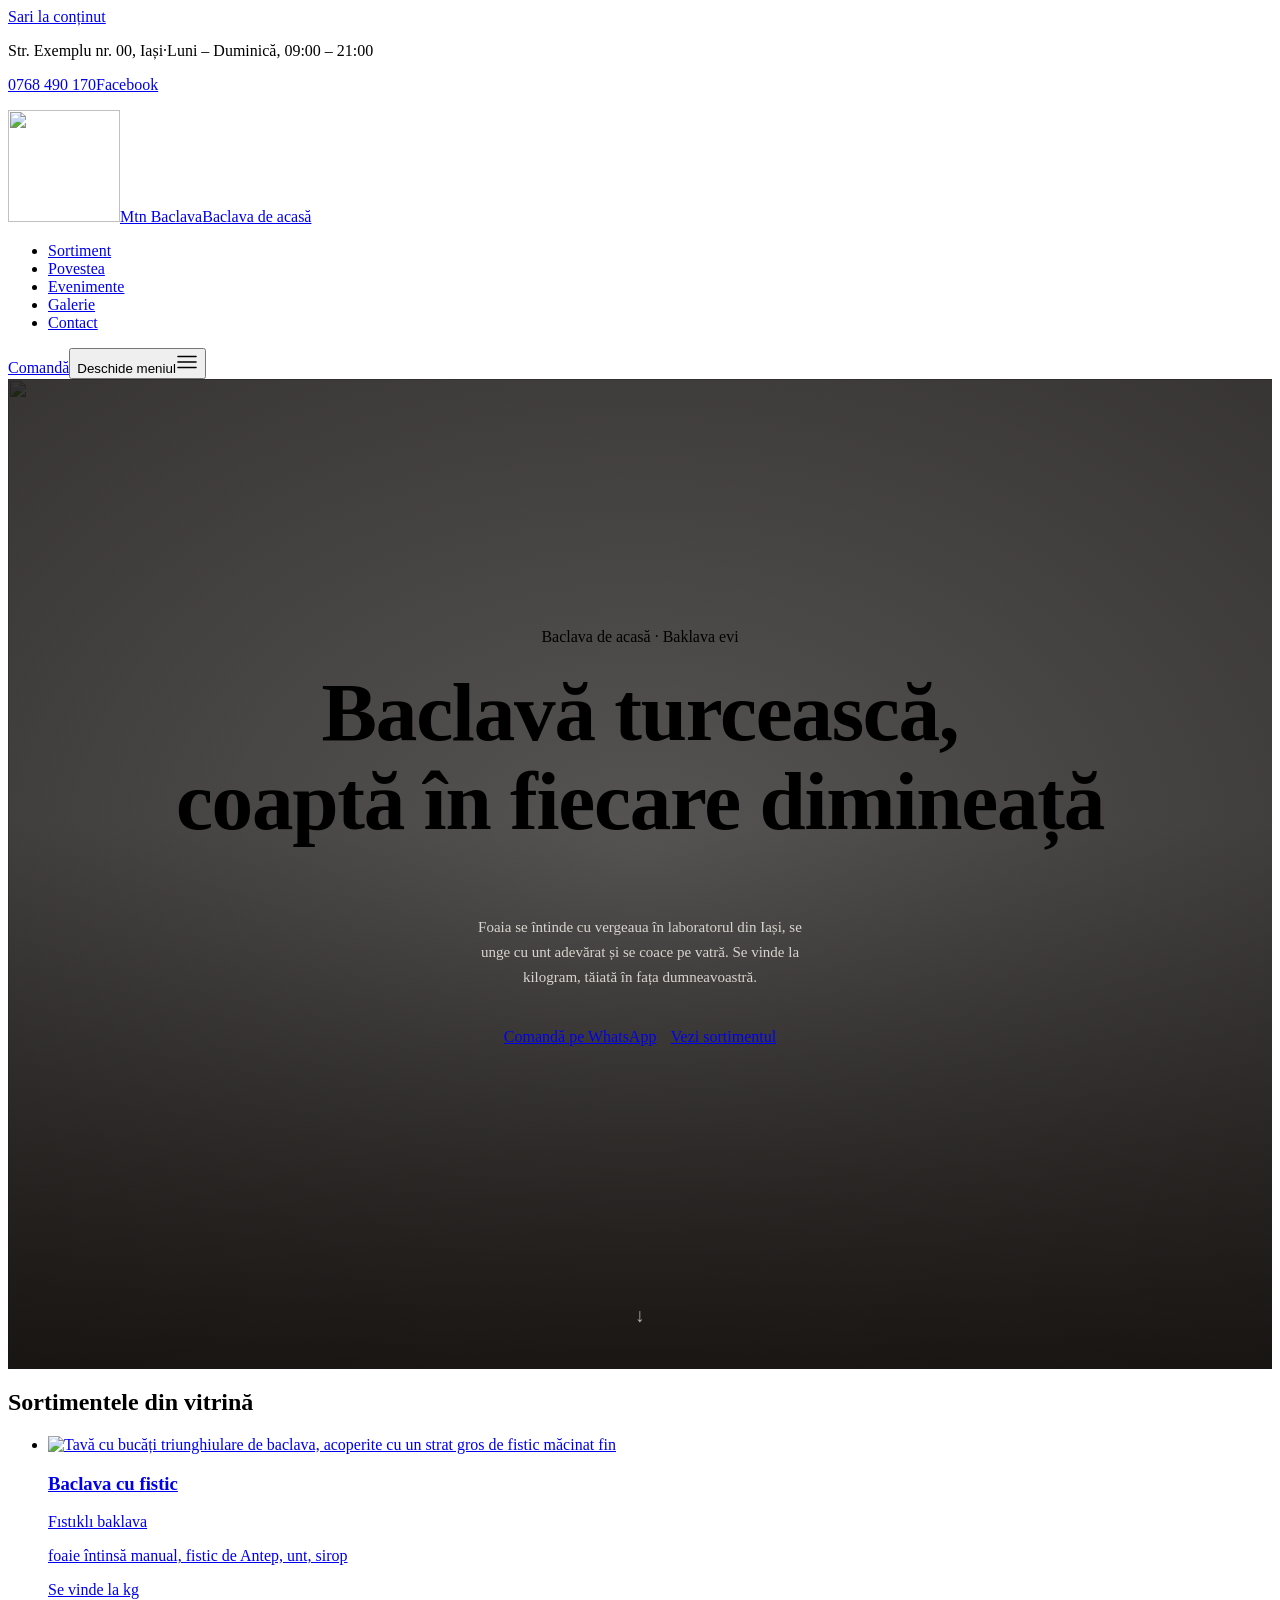
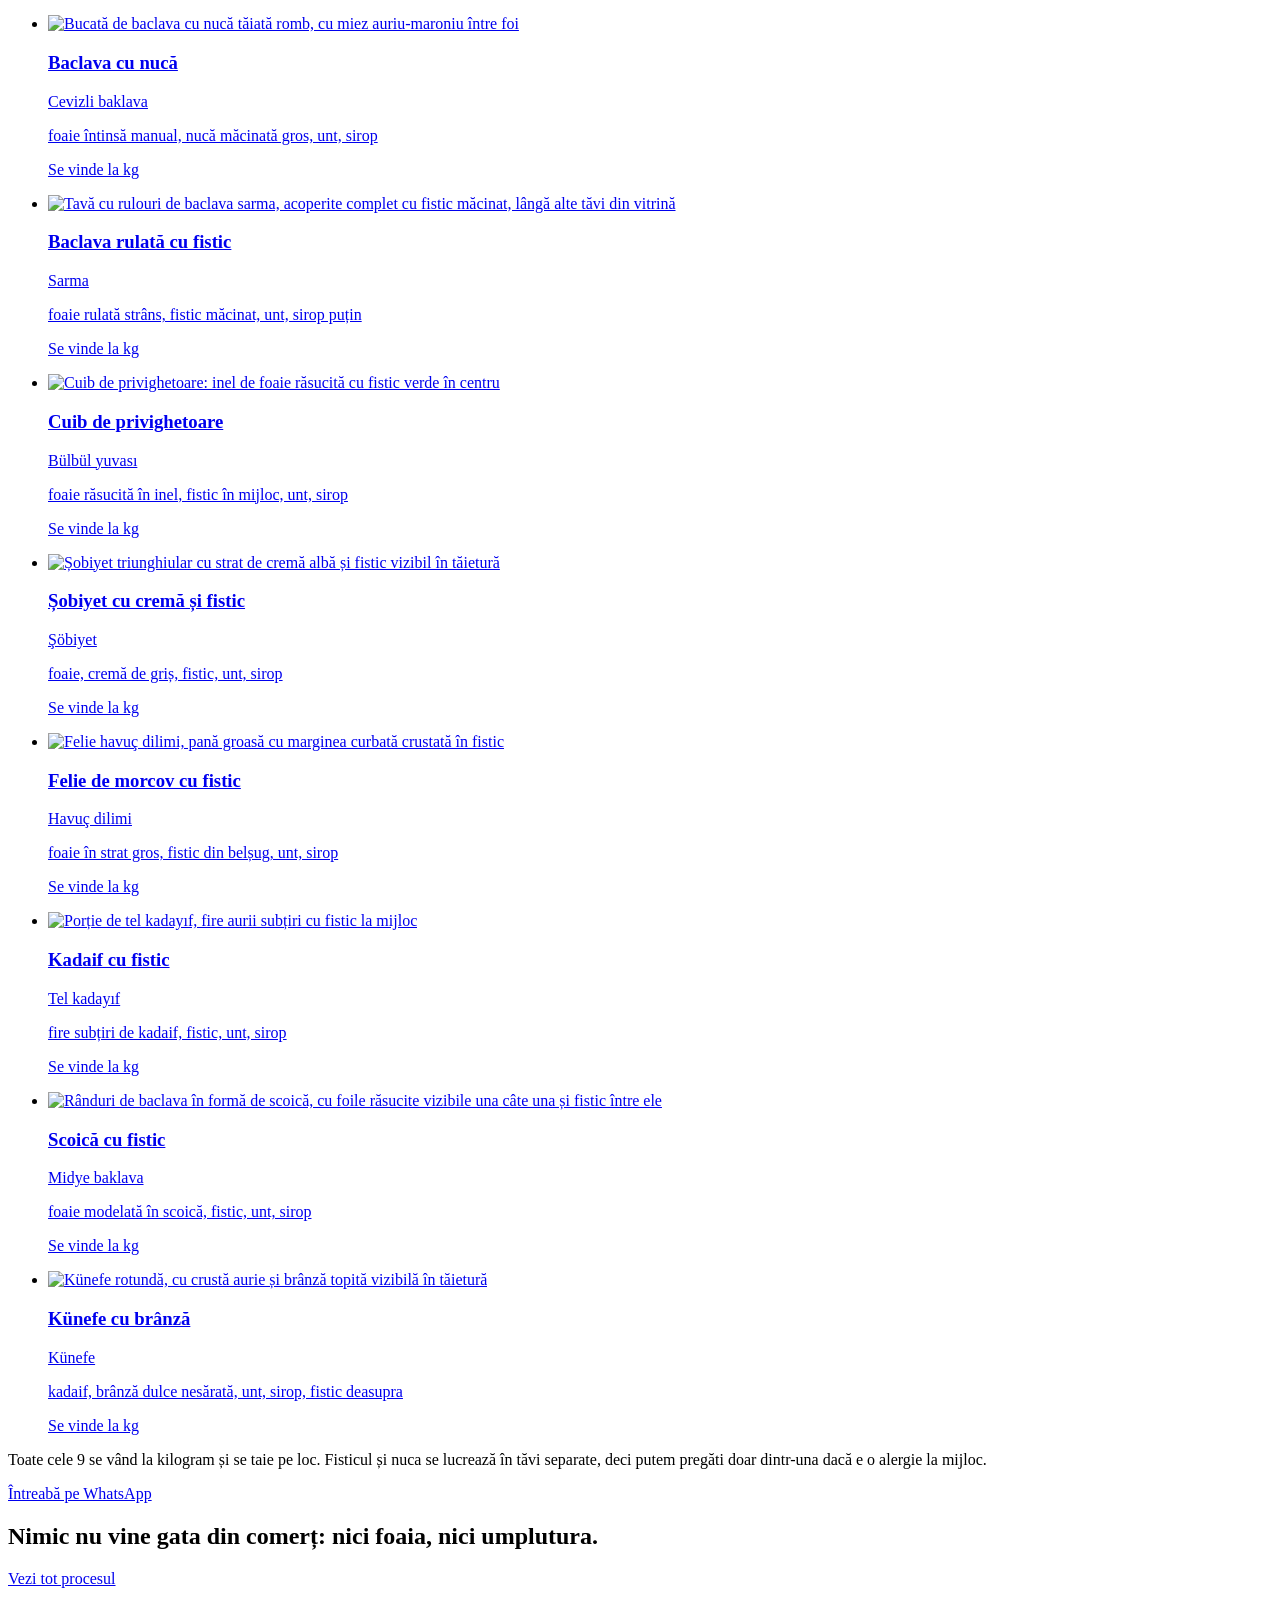
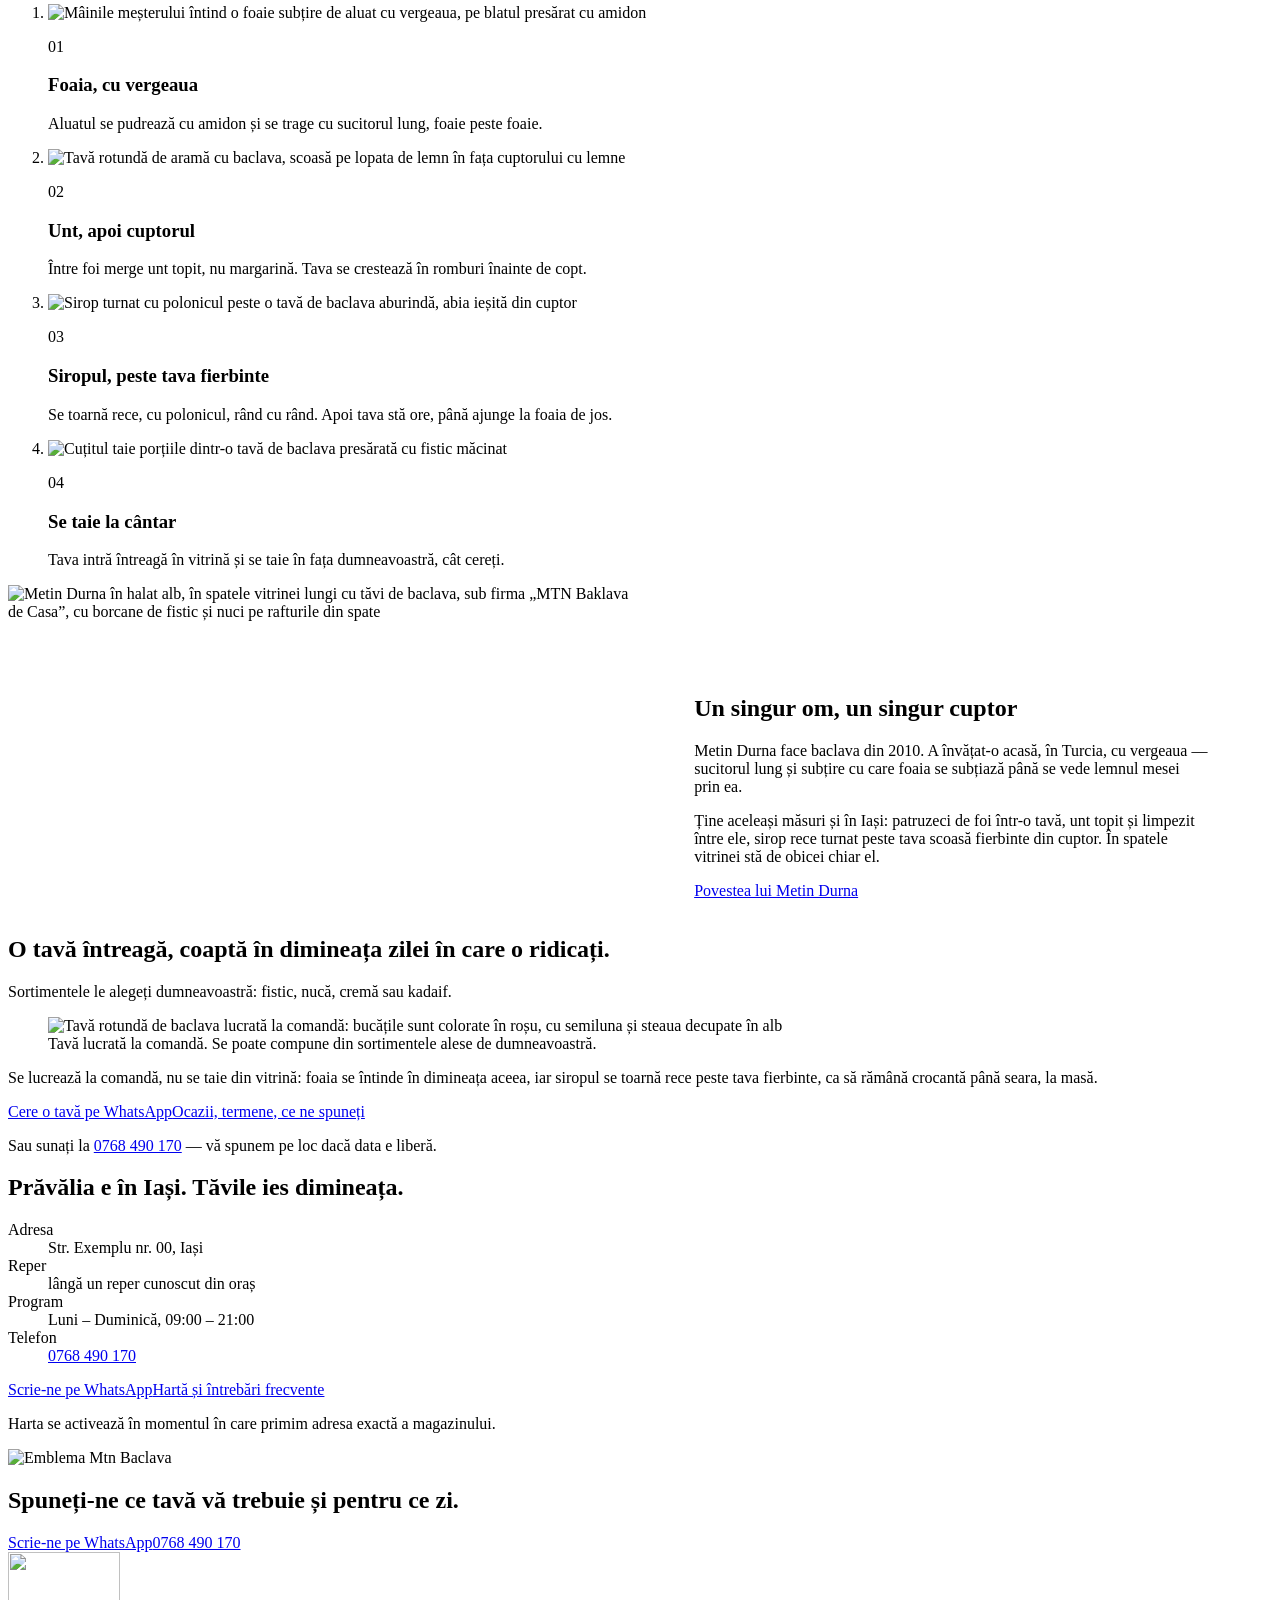
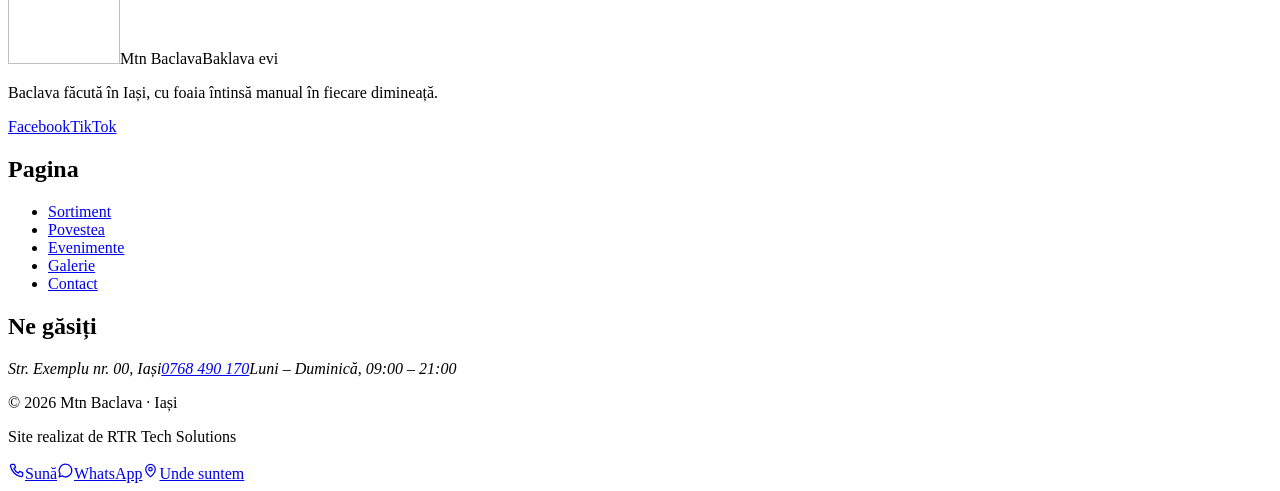
==== commit 9bc8cb77: "Vergea in loc de oklava, plus reparare calc() in hero" ====
--- a/index.html
+++ b/index.html
@@ -2,5 +2,5 @@
       // Marchează că JS e activ, ÎNAINTE de primul paint, ca .reveal să nu ascundă
       // conținutul la utilizatorii fără JS.
       document.documentElement.classList.add('js');
-    </script><link rel="stylesheet" href="/mtn-baclava-demo/_astro/CtaFinal.IPYBRtzP.css"><style>.erou[data-astro-cid-ge2uvauf]{isolation:isolate;text-align:center;min-height:100svh;padding-top:calc(var(--header-h) +clamp(2rem, 6vh, 4.5rem));justify-content:center;align-items:center;padding-bottom:clamp(4.5rem,10vh,7rem);display:flex;position:relative;overflow:hidden}@media (height<=620px){.erou[data-astro-cid-ge2uvauf]{min-height:auto;padding-block:calc(var(--header-h) 2.5rem) 3.5rem}}.erou-fundal[data-astro-cid-ge2uvauf]{z-index:-2;position:absolute;inset:0}.erou-voal[data-astro-cid-ge2uvauf]{z-index:-1;background:radial-gradient(90% 80% at 50% 48%,#120f0dad 0%,#120f0ddb 100%),linear-gradient(#120f0d1a 45%,#120f0dd9 100%);position:absolute;inset:0}.erou-continut[data-astro-cid-ge2uvauf]{max-width:62rem}.erou-eyebrow[data-astro-cid-ge2uvauf]{animation:.7s cubic-bezier(.22,.61,.36,1) both urca}.erou-titlu[data-astro-cid-ge2uvauf]{letter-spacing:-.015em;color:var(--color-cream);text-wrap:balance;margin-top:1.4rem;font-size:clamp(2.5rem,6.6vw,5.2rem);line-height:1.07;animation:.78s cubic-bezier(.22,.61,.36,1) 90ms both urca}.erou-titlu[data-astro-cid-ge2uvauf] .aur[data-astro-cid-ge2uvauf]{color:var(--color-brass-lit)}.erou-sub[data-astro-cid-ge2uvauf]{color:#f4efe9d6;max-width:44ch;margin:1.7rem auto 0;font-size:clamp(.9375rem,1.05vw,1.0625rem);line-height:1.65;animation:.78s cubic-bezier(.22,.61,.36,1) .19s both urca}.erou-butoane[data-astro-cid-ge2uvauf]{flex-wrap:wrap;justify-content:center;gap:.9rem;margin-top:2.4rem;animation:.78s cubic-bezier(.22,.61,.36,1) .29s both urca;display:flex}.erou-scroll[data-astro-cid-ge2uvauf]{color:#f4efe9b3;place-items:center;width:2.75rem;height:2.75rem;font-size:1.2rem;text-decoration:none;transition:color .2s ease-out;display:grid;position:absolute;bottom:clamp(1.4rem,3.5vh,2.4rem);left:50%;transform:translate(-50%)}.erou-scroll[data-astro-cid-ge2uvauf]:hover{color:var(--color-cream)}.erou-scroll[data-astro-cid-ge2uvauf] span[data-astro-cid-ge2uvauf]{animation:2.4s cubic-bezier(.22,.61,.36,1) infinite pluteste}@keyframes urca{0%{opacity:0;transform:translateY(18px)}to{opacity:1;transform:none}}@keyframes pluteste{0%,to{transform:translateY(0)}50%{transform:translateY(7px)}}@media (width<=700px){.erou-scroll[data-astro-cid-ge2uvauf]{display:none}}@media (prefers-reduced-motion:reduce){.erou-eyebrow[data-astro-cid-ge2uvauf],.erou-titlu[data-astro-cid-ge2uvauf],.erou-sub[data-astro-cid-ge2uvauf],.erou-butoane[data-astro-cid-ge2uvauf],.erou-scroll[data-astro-cid-ge2uvauf] span[data-astro-cid-ge2uvauf]{animation:none}}.vitrina[data-astro-cid-vwq22p33]>li[data-astro-cid-vwq22p33]{border-bottom:1px solid var(--color-line);border-inline-end:1px solid var(--color-line)}.vitrina[data-astro-cid-vwq22p33]>li[data-astro-cid-vwq22p33]:nth-child(2n){border-inline-end:0}@media (width>=1024px){.vitrina[data-astro-cid-vwq22p33]>li[data-astro-cid-vwq22p33]:nth-child(2n){border-inline-end:1px solid var(--color-line)}.vitrina[data-astro-cid-vwq22p33]>li[data-astro-cid-vwq22p33]:nth-child(3n){border-inline-end:0}}.teaser-text[data-astro-cid-3z4y3ogz]{padding-inline:clamp(1.15rem,4vw,2.5rem);padding-top:1.75rem}@media (width>=640px) and (width<=1023.98px){.teaser-media[data-astro-cid-3z4y3ogz]{max-width:78%}}@media (width>=1024px){.teaser[data-astro-cid-3z4y3ogz]{grid-template-columns:minmax(0,1.1fr) minmax(0,1fr);align-items:start;padding-inline-end:max(clamp(1.15rem,4vw,2.5rem),50% - 35.5rem);display:grid}.teaser-text[data-astro-cid-3z4y3ogz]{padding-inline:clamp(2rem,4.5vw,4rem) 0;padding-top:clamp(3rem,7vw,6rem)}}@media (width>=1600px){.teaser[data-astro-cid-3z4y3ogz]{grid-template-columns:minmax(0,44rem) minmax(0,1fr)}}
-</style></head><body class><a href="#continut" class="sr-only focus:not-sr-only focus:absolute focus:top-3 focus:left-3 focus:z-[100] focus:rounded-[10px] focus:bg-ink focus:px-4 focus:py-2.5 focus:text-cream">Sari la conținut</a><div class="bara bara--peste" data-peste="1" data-astro-cid-nen7h5rs><div class="topbar text-cream/70 hidden" data-astro-cid-nen7h5rs><div class="wrap flex h-9 items-center justify-between text-[0.8125rem]" data-astro-cid-nen7h5rs><p class="flex items-center gap-2" data-astro-cid-nen7h5rs><span class="placeholder text-cream" data-astro-cid-nen7h5rs>Str. Exemplu nr. 00, Iași</span><span aria-hidden="true" class="text-cream/25" data-astro-cid-nen7h5rs>·</span><span class="placeholder text-cream" data-astro-cid-nen7h5rs>Luni – Duminică, 09:00 – 21:00</span></p><p class="flex items-center gap-5" data-astro-cid-nen7h5rs><a href="tel:+40768490170" class="text-cream transition-colors duration-150 hover:text-brass-lit" data-astro-cid-nen7h5rs>0768 490 170</a><a href="https://www.facebook.com/profile.php?id=100091635381105" target="_blank" rel="noopener noreferrer" class="link-editorial transition-colors duration-150 hover:text-cream" data-astro-cid-nen7h5rs>Facebook</a></p></div></div><header id="antet" data-astro-cid-nen7h5rs><div class="wrap flex h-[68px] items-center justify-between gap-4 lg:h-[78px]" data-astro-cid-nen7h5rs><a href="/mtn-baclava-demo/" class="group flex shrink-0 items-center gap-3" aria-label="Mtn Baclava — acasă" data-astro-cid-nen7h5rs><img src="/mtn-baclava-demo/_astro/emblema.DUEbjxrc_v3XtU.webp" alt loading="eager" data-astro-cid-nen7h5rs="true" decoding="async" width="112" height="112" class="h-11 w-11 transition-transform duration-500 ease-out group-hover:rotate-[8deg] lg:h-[52px] lg:w-[52px]"><span class="leading-tight" data-astro-cid-nen7h5rs><span class="block font-display text-[1.15rem] text-cream lg:text-[1.32rem]" data-astro-cid-nen7h5rs>Mtn Baclava</span><span class="block text-[0.6875rem] tracking-[0.13em] text-brass-lit uppercase" data-astro-cid-nen7h5rs>Baclava de acasă</span></span></a><nav aria-label="Navigare principală" class="hidden lg:block" data-astro-cid-nen7h5rs><ul class="flex items-center gap-7" data-astro-cid-nen7h5rs><li data-astro-cid-nen7h5rs><a href="/mtn-baclava-demo/sortiment/" class="link-editorial text-[0.9375rem] transition-colors duration-150 text-cream/70 hover:text-cream" data-astro-cid-nen7h5rs>Sortiment</a></li><li data-astro-cid-nen7h5rs><a href="/mtn-baclava-demo/povestea-noastra/" class="link-editorial text-[0.9375rem] transition-colors duration-150 text-cream/70 hover:text-cream" data-astro-cid-nen7h5rs>Povestea</a></li><li data-astro-cid-nen7h5rs><a href="/mtn-baclava-demo/comenzi-evenimente/" class="link-editorial text-[0.9375rem] transition-colors duration-150 text-cream/70 hover:text-cream" data-astro-cid-nen7h5rs>Evenimente</a></li><li data-astro-cid-nen7h5rs><a href="/mtn-baclava-demo/galerie/" class="link-editorial text-[0.9375rem] transition-colors duration-150 text-cream/70 hover:text-cream" data-astro-cid-nen7h5rs>Galerie</a></li><li data-astro-cid-nen7h5rs><a href="/mtn-baclava-demo/contact/" class="link-editorial text-[0.9375rem] transition-colors duration-150 text-cream/70 hover:text-cream" data-astro-cid-nen7h5rs>Contact</a></li></ul></nav><a href="https://wa.me/40768490170?text=Bun%C4%83%20ziua!%20A%C8%99%20dori%20s%C4%83%20comand%20baclava." class="btn btn-on-dark hidden lg:inline-flex" data-astro-cid-nen7h5rs>Comandă</a><button type="button" id="meniu-buton" class="-mr-2 inline-flex h-11 w-11 items-center justify-center rounded-[10px] text-cream lg:hidden" aria-expanded="false" aria-controls="meniu-mobil" data-astro-cid-nen7h5rs><span class="sr-only" data-astro-cid-nen7h5rs>Deschide meniul</span><svg width="22" height="22" viewBox="0 0 22 22" fill="none" aria-hidden="true" data-astro-cid-nen7h5rs><path d="M2 5.5h18M2 11h18M2 16.5h18" stroke="currentColor" stroke-width="1.6" stroke-linecap="round" data-astro-cid-nen7h5rs></path></svg></button></div><div id="meniu-mobil" hidden class="meniu-mobil border-t border-white/10 lg:hidden" data-astro-cid-nen7h5rs><nav aria-label="Navigare mobil" class="wrap py-4" data-astro-cid-nen7h5rs><ul class="flex flex-col" data-astro-cid-nen7h5rs><li class="border-b border-white/10 last:border-0" data-astro-cid-nen7h5rs><a href="/mtn-baclava-demo/sortiment/" class="block py-3.5 text-[1.05rem] text-cream" data-astro-cid-nen7h5rs>Sortiment</a></li><li class="border-b border-white/10 last:border-0" data-astro-cid-nen7h5rs><a href="/mtn-baclava-demo/povestea-noastra/" class="block py-3.5 text-[1.05rem] text-cream" data-astro-cid-nen7h5rs>Povestea</a></li><li class="border-b border-white/10 last:border-0" data-astro-cid-nen7h5rs><a href="/mtn-baclava-demo/comenzi-evenimente/" class="block py-3.5 text-[1.05rem] text-cream" data-astro-cid-nen7h5rs>Evenimente</a></li><li class="border-b border-white/10 last:border-0" data-astro-cid-nen7h5rs><a href="/mtn-baclava-demo/galerie/" class="block py-3.5 text-[1.05rem] text-cream" data-astro-cid-nen7h5rs>Galerie</a></li><li class="border-b border-white/10 last:border-0" data-astro-cid-nen7h5rs><a href="/mtn-baclava-demo/contact/" class="block py-3.5 text-[1.05rem] text-cream" data-astro-cid-nen7h5rs>Contact</a></li></ul><div class="mt-5 flex flex-col gap-2.5" data-astro-cid-nen7h5rs><a href="https://wa.me/40768490170?text=Bun%C4%83%20ziua!%20A%C8%99%20dori%20s%C4%83%20comand%20baclava." class="btn btn-on-dark w-full" data-astro-cid-nen7h5rs>Scrie-ne pe WhatsApp</a><a href="tel:+40768490170" class="btn btn-ghost-on-dark w-full" data-astro-cid-nen7h5rs>0768 490 170</a></div></nav></div></header></div><script type="module">function e(){let e=document.querySelector(`.bara`),t=document.getElementById(`meniu-buton`),n=document.getElementById(`meniu-mobil`);if(t&&n&&t.dataset.gata!==`1`){t.dataset.gata=`1`;let e=e=>{t.setAttribute(`aria-expanded`,String(e)),n.hidden=!e;let r=t.querySelector(`.sr-only`);r&&(r.textContent=e?`Închide meniul`:`Deschide meniul`)};t.addEventListener(`click`,()=>e(t.getAttribute(`aria-expanded`)!==`true`)),n.querySelectorAll(`a`).forEach(t=>t.addEventListener(`click`,()=>e(!1))),document.addEventListener(`keydown`,n=>{n.key===`Escape`&&t.getAttribute(`aria-expanded`)===`true`&&e(!1)})}if(e?.dataset.peste===`1`&&e.dataset.scrollGata!==`1`){e.dataset.scrollGata=`1`;let t=()=>e.classList.toggle(`solid`,window.scrollY>64);t(),window.addEventListener(`scroll`,t,{passive:!0})}}e(),document.addEventListener(`astro:page-load`,e);</script><main id="continut"><section class="erou" aria-labelledby="erou-titlu" data-astro-cid-ge2uvauf><div class="erou-fundal" data-astro-cid-ge2uvauf><img src="/mtn-baclava-demo/_astro/hero-tava-topdown.DVw0tiAq_1quxUn.webp" srcset="/mtn-baclava-demo/_astro/hero-tava-topdown.DVw0tiAq_2u6yaj.webp 720w, /mtn-baclava-demo/_astro/hero-tava-topdown.DVw0tiAq_KwVLs.webp 1200w, /mtn-baclava-demo/_astro/hero-tava-topdown.DVw0tiAq_Z2ia41x.webp 1800w, /mtn-baclava-demo/_astro/hero-tava-topdown.DVw0tiAq_1quxUn.webp 2000w" alt sizes="100vw" loading="eager" fetchpriority="high" data-astro-cid-ge2uvauf="true" decoding="async" width="2000" height="1116" class="respira h-full w-full object-cover"></div><div class="erou-voal" aria-hidden="true" data-astro-cid-ge2uvauf></div><div class="wrap erou-continut" data-astro-cid-ge2uvauf><p class="eyebrow eyebrow-lit erou-eyebrow" data-astro-cid-ge2uvauf>Baclava de acasă · Baklava evi</p><h1 id="erou-titlu" class="erou-titlu" data-astro-cid-ge2uvauf>Baclavă turcească,<br data-astro-cid-ge2uvauf><span class="aur" data-astro-cid-ge2uvauf>coaptă în fiecare dimineață</span></h1><p class="erou-sub" data-astro-cid-ge2uvauf>Foaia se întinde cu oklavaua în laboratorul din Iași, se unge cu unt adevărat și se coace pe vatră. Se vinde la kilogram, tăiată în fața dumneavoastră.</p><div class="erou-butoane" data-astro-cid-ge2uvauf><a href="https://wa.me/40768490170?text=Bun%C4%83%20ziua!%20A%C8%99%20dori%20s%C4%83%20comand%20baclava." target="_blank" rel="noopener noreferrer" class="btn btn-on-dark" data-astro-cid-ge2uvauf>Comandă pe WhatsApp</a><a href="#vitrina" class="btn btn-ghost-on-dark" data-astro-cid-ge2uvauf>Vezi sortimentul</a></div></div><a href="#vitrina" class="erou-scroll" aria-label="Derulează la sortiment" data-astro-cid-ge2uvauf><span aria-hidden="true" data-astro-cid-ge2uvauf>↓</span></a></section><section class="pb-2" id="vitrina" aria-labelledby="vitrina-titlu" data-astro-cid-vwq22p33><h2 id="vitrina-titlu" class="sr-only" data-astro-cid-vwq22p33>Sortimentele din vitrină</h2><ul data-stagger class="vitrina grid grid-cols-2 lg:grid-cols-3" data-astro-cid-vwq22p33><li class="reveal" data-astro-cid-vwq22p33><a href="/mtn-baclava-demo/sortiment/" class="group flex h-full flex-col p-4 transition-colors duration-200 ease-out hover:bg-cream-2 sm:p-6 lg:p-7" data-astro-cid-vwq22p33><div class="zoom-lent rounded-card bg-cream-2" data-astro-cid-vwq22p33><img src="/mtn-baclava-demo/_astro/card-fistic-tava.C3p7nevb_ZpIc7S.webp" srcset="/mtn-baclava-demo/_astro/card-fistic-tava.C3p7nevb_Z2tkcL.webp 300w, /mtn-baclava-demo/_astro/card-fistic-tava.C3p7nevb_Z1WtHxW.webp 460w, /mtn-baclava-demo/_astro/card-fistic-tava.C3p7nevb_2m0A7L.webp 720w" alt="Tavă cu bucăți triunghiulare de baclava, acoperite cu un strat gros de fistic măcinat fin" sizes="(min-width: 1024px) 30vw, 46vw" loading="lazy" decoding="async" data-astro-cid-vwq22p33="true" width="700" height="700" class="block aspect-square w-full object-cover"></div><h3 class="mt-5 text-[1.05rem] lg:text-[1.25rem]" data-astro-cid-vwq22p33>Baclava cu fistic</h3><p class="mt-1 text-[0.8125rem] italic text-ink-soft" data-astro-cid-vwq22p33>Fıstıklı baklava</p><p class="mt-3 text-[0.875rem] leading-relaxed text-ink-soft" data-astro-cid-vwq22p33>foaie întinsă manual, fistic de Antep, unt, sirop</p><p class="mt-auto pt-5 text-[0.8125rem] tracking-[0.1em] text-brass-ink uppercase" data-astro-cid-vwq22p33>Se vinde la kg</p></a></li><li class="reveal" data-astro-cid-vwq22p33><a href="/mtn-baclava-demo/sortiment/" class="group flex h-full flex-col p-4 transition-colors duration-200 ease-out hover:bg-cream-2 sm:p-6 lg:p-7" data-astro-cid-vwq22p33><div class="zoom-lent rounded-card bg-cream-2" data-astro-cid-vwq22p33><img src="/mtn-baclava-demo/_astro/prod-02-nuca-romb.xLrfUXGi_7lqmc.webp" srcset="/mtn-baclava-demo/_astro/prod-02-nuca-romb.xLrfUXGi_IoCPb.webp 300w, /mtn-baclava-demo/_astro/prod-02-nuca-romb.xLrfUXGi_fP29d.webp 460w, /mtn-baclava-demo/_astro/prod-02-nuca-romb.xLrfUXGi_Z26kj01.webp 720w" alt="Bucată de baclava cu nucă tăiată romb, cu miez auriu-maroniu între foi" sizes="(min-width: 1024px) 30vw, 46vw" loading="lazy" decoding="async" data-astro-cid-vwq22p33="true" width="700" height="700" class="block aspect-square w-full object-cover"></div><h3 class="mt-5 text-[1.05rem] lg:text-[1.25rem]" data-astro-cid-vwq22p33>Baclava cu nucă</h3><p class="mt-1 text-[0.8125rem] italic text-ink-soft" data-astro-cid-vwq22p33>Cevizli baklava</p><p class="mt-3 text-[0.875rem] leading-relaxed text-ink-soft" data-astro-cid-vwq22p33>foaie întinsă manual, nucă măcinată gros, unt, sirop</p><p class="mt-auto pt-5 text-[0.8125rem] tracking-[0.1em] text-brass-ink uppercase" data-astro-cid-vwq22p33>Se vinde la kg</p></a></li><li class="reveal" data-astro-cid-vwq22p33><a href="/mtn-baclava-demo/sortiment/" class="group flex h-full flex-col p-4 transition-colors duration-200 ease-out hover:bg-cream-2 sm:p-6 lg:p-7" data-astro-cid-vwq22p33><div class="zoom-lent rounded-card bg-cream-2" data-astro-cid-vwq22p33><img src="/mtn-baclava-demo/_astro/card-sarma.Bqi50m7T_fG8rM.webp" srcset="/mtn-baclava-demo/_astro/card-sarma.Bqi50m7T_FkvNn.webp 300w, /mtn-baclava-demo/_astro/card-sarma.Bqi50m7T_ZvlNNG.webp 460w, /mtn-baclava-demo/_astro/card-sarma.Bqi50m7T_Ji4YN.webp 720w" alt="Tavă cu rulouri de baclava sarma, acoperite complet cu fistic măcinat, lângă alte tăvi din vitrină" sizes="(min-width: 1024px) 30vw, 46vw" loading="lazy" decoding="async" data-astro-cid-vwq22p33="true" width="700" height="700" class="block aspect-square w-full object-cover"></div><h3 class="mt-5 text-[1.05rem] lg:text-[1.25rem]" data-astro-cid-vwq22p33>Baclava rulată cu fistic</h3><p class="mt-1 text-[0.8125rem] italic text-ink-soft" data-astro-cid-vwq22p33>Sarma</p><p class="mt-3 text-[0.875rem] leading-relaxed text-ink-soft" data-astro-cid-vwq22p33>foaie rulată strâns, fistic măcinat, unt, sirop puțin</p><p class="mt-auto pt-5 text-[0.8125rem] tracking-[0.1em] text-brass-ink uppercase" data-astro-cid-vwq22p33>Se vinde la kg</p></a></li><li class="reveal" data-astro-cid-vwq22p33><a href="/mtn-baclava-demo/sortiment/" class="group flex h-full flex-col p-4 transition-colors duration-200 ease-out hover:bg-cream-2 sm:p-6 lg:p-7" data-astro-cid-vwq22p33><div class="zoom-lent rounded-card bg-cream-2" data-astro-cid-vwq22p33><img src="/mtn-baclava-demo/_astro/prod-04-cuib-privighetoare.BCdq_zL__19XCxu.webp" srcset="/mtn-baclava-demo/_astro/prod-04-cuib-privighetoare.BCdq_zL__ZlD20E.webp 300w, /mtn-baclava-demo/_astro/prod-04-cuib-privighetoare.BCdq_zL__Zo1pG2.webp 460w, /mtn-baclava-demo/_astro/prod-04-cuib-privighetoare.BCdq_zL__11smbL.webp 720w" alt="Cuib de privighetoare: inel de foaie răsucită cu fistic verde în centru" sizes="(min-width: 1024px) 30vw, 46vw" loading="lazy" decoding="async" data-astro-cid-vwq22p33="true" width="700" height="700" class="block aspect-square w-full object-cover"></div><h3 class="mt-5 text-[1.05rem] lg:text-[1.25rem]" data-astro-cid-vwq22p33>Cuib de privighetoare</h3><p class="mt-1 text-[0.8125rem] italic text-ink-soft" data-astro-cid-vwq22p33>Bülbül yuvası</p><p class="mt-3 text-[0.875rem] leading-relaxed text-ink-soft" data-astro-cid-vwq22p33>foaie răsucită în inel, fistic în mijloc, unt, sirop</p><p class="mt-auto pt-5 text-[0.8125rem] tracking-[0.1em] text-brass-ink uppercase" data-astro-cid-vwq22p33>Se vinde la kg</p></a></li><li class="reveal" data-astro-cid-vwq22p33><a href="/mtn-baclava-demo/sortiment/" class="group flex h-full flex-col p-4 transition-colors duration-200 ease-out hover:bg-cream-2 sm:p-6 lg:p-7" data-astro-cid-vwq22p33><div class="zoom-lent rounded-card bg-cream-2" data-astro-cid-vwq22p33><img src="/mtn-baclava-demo/_astro/prod-05-sobiyet-crema.DA3-HxbI_Z23K8vo.webp" srcset="/mtn-baclava-demo/_astro/prod-05-sobiyet-crema.DA3-HxbI_2hrpyB.webp 300w, /mtn-baclava-demo/_astro/prod-05-sobiyet-crema.DA3-HxbI_1NlcnW.webp 460w, /mtn-baclava-demo/_astro/prod-05-sobiyet-crema.DA3-HxbI_Z9WmmX.webp 720w" alt="Șobiyet triunghiular cu strat de cremă albă și fistic vizibil în tăietură" sizes="(min-width: 1024px) 30vw, 46vw" loading="lazy" decoding="async" data-astro-cid-vwq22p33="true" width="700" height="700" class="block aspect-square w-full object-cover"></div><h3 class="mt-5 text-[1.05rem] lg:text-[1.25rem]" data-astro-cid-vwq22p33>Șobiyet cu cremă și fistic</h3><p class="mt-1 text-[0.8125rem] italic text-ink-soft" data-astro-cid-vwq22p33>Şöbiyet</p><p class="mt-3 text-[0.875rem] leading-relaxed text-ink-soft" data-astro-cid-vwq22p33>foaie, cremă de griș, fistic, unt, sirop</p><p class="mt-auto pt-5 text-[0.8125rem] tracking-[0.1em] text-brass-ink uppercase" data-astro-cid-vwq22p33>Se vinde la kg</p></a></li><li class="reveal" data-astro-cid-vwq22p33><a href="/mtn-baclava-demo/sortiment/" class="group flex h-full flex-col p-4 transition-colors duration-200 ease-out hover:bg-cream-2 sm:p-6 lg:p-7" data-astro-cid-vwq22p33><div class="zoom-lent rounded-card bg-cream-2" data-astro-cid-vwq22p33><img src="/mtn-baclava-demo/_astro/prod-06-havuc-dilimi.Dqa2fQ0i_1svU9O.webp" srcset="/mtn-baclava-demo/_astro/prod-06-havuc-dilimi.Dqa2fQ0i_Z1j066p.webp 300w, /mtn-baclava-demo/_astro/prod-06-havuc-dilimi.Dqa2fQ0i_36ijp.webp 460w, /mtn-baclava-demo/_astro/prod-06-havuc-dilimi.Dqa2fQ0i_1gf7xf.webp 720w" alt="Felie havuç dilimi, pană groasă cu marginea curbată crustată în fistic" sizes="(min-width: 1024px) 30vw, 46vw" loading="lazy" decoding="async" data-astro-cid-vwq22p33="true" width="700" height="700" class="block aspect-square w-full object-cover"></div><h3 class="mt-5 text-[1.05rem] lg:text-[1.25rem]" data-astro-cid-vwq22p33>Felie de morcov cu fistic</h3><p class="mt-1 text-[0.8125rem] italic text-ink-soft" data-astro-cid-vwq22p33>Havuç dilimi</p><p class="mt-3 text-[0.875rem] leading-relaxed text-ink-soft" data-astro-cid-vwq22p33>foaie în strat gros, fistic din belșug, unt, sirop</p><p class="mt-auto pt-5 text-[0.8125rem] tracking-[0.1em] text-brass-ink uppercase" data-astro-cid-vwq22p33>Se vinde la kg</p></a></li><li class="reveal" data-astro-cid-vwq22p33><a href="/mtn-baclava-demo/sortiment/" class="group flex h-full flex-col p-4 transition-colors duration-200 ease-out hover:bg-cream-2 sm:p-6 lg:p-7" data-astro-cid-vwq22p33><div class="zoom-lent rounded-card bg-cream-2" data-astro-cid-vwq22p33><img src="/mtn-baclava-demo/_astro/prod-07-tel-kadaif.Du_Ntwj0_UBuzz.webp" srcset="/mtn-baclava-demo/_astro/prod-07-tel-kadaif.Du_Ntwj0_Z1BE8mn.webp 300w, /mtn-baclava-demo/_astro/prod-07-tel-kadaif.Du_Ntwj0_2aMjOM.webp 460w, /mtn-baclava-demo/_astro/prod-07-tel-kadaif.Du_Ntwj0_187Elo.webp 720w" alt="Porție de tel kadayıf, fire aurii subțiri cu fistic la mijloc" sizes="(min-width: 1024px) 30vw, 46vw" loading="lazy" decoding="async" data-astro-cid-vwq22p33="true" width="700" height="700" class="block aspect-square w-full object-cover"></div><h3 class="mt-5 text-[1.05rem] lg:text-[1.25rem]" data-astro-cid-vwq22p33>Kadaif cu fistic</h3><p class="mt-1 text-[0.8125rem] italic text-ink-soft" data-astro-cid-vwq22p33>Tel kadayıf</p><p class="mt-3 text-[0.875rem] leading-relaxed text-ink-soft" data-astro-cid-vwq22p33>fire subțiri de kadaif, fistic, unt, sirop</p><p class="mt-auto pt-5 text-[0.8125rem] tracking-[0.1em] text-brass-ink uppercase" data-astro-cid-vwq22p33>Se vinde la kg</p></a></li><li class="reveal" data-astro-cid-vwq22p33><a href="/mtn-baclava-demo/sortiment/" class="group flex h-full flex-col p-4 transition-colors duration-200 ease-out hover:bg-cream-2 sm:p-6 lg:p-7" data-astro-cid-vwq22p33><div class="zoom-lent rounded-card bg-cream-2" data-astro-cid-vwq22p33><img src="/mtn-baclava-demo/_astro/card-midye.Cz2tIEdH_z9FwL.webp" srcset="/mtn-baclava-demo/_astro/card-midye.Cz2tIEdH_YN3Sm.webp 300w, /mtn-baclava-demo/_astro/card-midye.Cz2tIEdH_ZbSgIH.webp 460w, /mtn-baclava-demo/_astro/card-midye.Cz2tIEdH_13KC4M.webp 720w" alt="Rânduri de baclava în formă de scoică, cu foile răsucite vizibile una câte una și fistic între ele" sizes="(min-width: 1024px) 30vw, 46vw" loading="lazy" decoding="async" data-astro-cid-vwq22p33="true" width="700" height="700" class="block aspect-square w-full object-cover"></div><h3 class="mt-5 text-[1.05rem] lg:text-[1.25rem]" data-astro-cid-vwq22p33>Scoică cu fistic</h3><p class="mt-1 text-[0.8125rem] italic text-ink-soft" data-astro-cid-vwq22p33>Midye baklava</p><p class="mt-3 text-[0.875rem] leading-relaxed text-ink-soft" data-astro-cid-vwq22p33>foaie modelată în scoică, fistic, unt, sirop</p><p class="mt-auto pt-5 text-[0.8125rem] tracking-[0.1em] text-brass-ink uppercase" data-astro-cid-vwq22p33>Se vinde la kg</p></a></li><li class="reveal" data-astro-cid-vwq22p33><a href="/mtn-baclava-demo/sortiment/" class="group flex h-full flex-col p-4 transition-colors duration-200 ease-out hover:bg-cream-2 sm:p-6 lg:p-7" data-astro-cid-vwq22p33><div class="zoom-lent rounded-card bg-cream-2" data-astro-cid-vwq22p33><img src="/mtn-baclava-demo/_astro/prod-09-kunefe.CZLJvv6T_Z206rvb.webp" srcset="/mtn-baclava-demo/_astro/prod-09-kunefe.CZLJvv6T_ZiVNhA.webp 300w, /mtn-baclava-demo/_astro/prod-09-kunefe.CZLJvv6T_Z7cht4.webp 460w, /mtn-baclava-demo/_astro/prod-09-kunefe.CZLJvv6T_1alGkF.webp 720w" alt="Künefe rotundă, cu crustă aurie și brânză topită vizibilă în tăietură" sizes="(min-width: 1024px) 30vw, 46vw" loading="lazy" decoding="async" data-astro-cid-vwq22p33="true" width="700" height="700" class="block aspect-square w-full object-cover"></div><h3 class="mt-5 text-[1.05rem] lg:text-[1.25rem]" data-astro-cid-vwq22p33>Künefe cu brânză</h3><p class="mt-1 text-[0.8125rem] italic text-ink-soft" data-astro-cid-vwq22p33>Künefe</p><p class="mt-3 text-[0.875rem] leading-relaxed text-ink-soft" data-astro-cid-vwq22p33>kadaif, brânză dulce nesărată, unt, sirop, fistic deasupra</p><p class="mt-auto pt-5 text-[0.8125rem] tracking-[0.1em] text-brass-ink uppercase" data-astro-cid-vwq22p33>Se vinde la kg</p></a></li></ul><div class="wrap mt-12 lg:mt-16" data-astro-cid-vwq22p33><div class="grid gap-x-14 gap-y-4 border-t border-line pt-8 lg:grid-cols-12" data-astro-cid-vwq22p33><p class="reveal text-ink-soft lg:col-span-6" data-astro-cid-vwq22p33>Toate cele 9 se vând la kilogram și se taie pe loc. Fisticul și nuca se lucrează în tăvi separate, deci putem pregăti doar dintr-una dacă e o alergie la mijloc.</p><p class="reveal lg:col-span-4 lg:col-start-9 lg:pt-0.5" data-astro-cid-vwq22p33><a href="https://wa.me/40768490170?text=Bun%C4%83%20ziua!%20A%C8%99%20dori%20s%C4%83%20%C3%AEntreb%20despre%20sortimente." target="_blank" rel="noopener noreferrer" class="link-editorial text-[0.9375rem] font-semibold text-ink" data-astro-cid-vwq22p33>Întreabă pe WhatsApp</a></p></div></div></section><section class="section bg-ink text-cream" aria-labelledby="proces-acasa-titlu"><div class="wrap"><div class="grid gap-x-12 gap-y-5 lg:grid-cols-12 lg:items-end"><h2 id="proces-acasa-titlu" class="declaratie reveal text-cream lg:col-span-7">Nimic nu vine gata din comerț: nici foaia, nici umplutura.</h2><p class="reveal lg:col-span-4 lg:col-start-9 lg:pb-2"><a href="/mtn-baclava-demo/povestea-noastra/" class="link-editorial text-[0.9375rem] font-semibold text-cream">Vezi tot procesul</a></p></div><ol data-stagger class="mt-11 grid gap-x-7 gap-y-9 sm:grid-cols-2 lg:mt-14 lg:grid-cols-4 lg:gap-x-8"><li class="reveal"><div class="zoom-lent rounded-card ring-1 ring-white/10"><img src="/mtn-baclava-demo/_astro/proces-01-foaie-oklava.BRKBQemi_nXxDN.webp" srcset="/mtn-baclava-demo/_astro/proces-01-foaie-oklava.BRKBQemi_Z14BIGj.webp 300w, /mtn-baclava-demo/_astro/proces-01-foaie-oklava.BRKBQemi_Z5mEGx.webp 460w, /mtn-baclava-demo/_astro/proces-01-foaie-oklava.BRKBQemi_Z3aD2f.webp 640w" alt="Mâinile meșterului întind o foaie subțire de aluat cu oklavaua, pe blatul presărat cu amidon" sizes="(min-width: 1024px) 22vw, (min-width: 640px) 45vw, 92vw" loading="lazy" decoding="async" width="2000" height="1493" class="block aspect-[4/3] w-full object-cover"></div><p aria-hidden="true" class="capitol-nr mt-5 pt-0 text-[0.9375rem] text-brass-lit">01</p><h3 class="mt-1.5 text-[1.05rem] text-cream lg:text-[1.15rem]">Foaia, cu oklavaua</h3><p class="mt-2 text-[0.9375rem] leading-relaxed text-cream/70">Aluatul se pudrează cu amidon și se trage cu sucitorul lung, foaie peste foaie.</p></li><li class="reveal"><div class="zoom-lent rounded-card ring-1 ring-white/10"><img src="/mtn-baclava-demo/_astro/proces-03-cuptor.B-owjUkA_Z2e0Ter.webp" srcset="/mtn-baclava-demo/_astro/proces-03-cuptor.B-owjUkA_2ezdWi.webp 300w, /mtn-baclava-demo/_astro/proces-03-cuptor.B-owjUkA_aTzTW.webp 460w, /mtn-baclava-demo/_astro/proces-03-cuptor.B-owjUkA_1zEO8s.webp 640w" alt="Tavă rotundă de aramă cu baclava, scoasă pe lopata de lemn în fața cuptorului cu lemne" sizes="(min-width: 1024px) 22vw, (min-width: 640px) 45vw, 92vw" loading="lazy" decoding="async" width="2000" height="1493" class="block aspect-[4/3] w-full object-cover"></div><p aria-hidden="true" class="capitol-nr mt-5 pt-0 text-[0.9375rem] text-brass-lit">02</p><h3 class="mt-1.5 text-[1.05rem] text-cream lg:text-[1.15rem]">Unt, apoi cuptorul</h3><p class="mt-2 text-[0.9375rem] leading-relaxed text-cream/70">Între foi merge unt topit, nu margarină. Tava se crestează în romburi înainte de copt.</p></li><li class="reveal"><div class="zoom-lent rounded-card ring-1 ring-white/10"><img src="/mtn-baclava-demo/_astro/proces-02-sirop.BXSyT5dT_1DC5Qb.webp" srcset="/mtn-baclava-demo/_astro/proces-02-sirop.BXSyT5dT_2fAkgD.webp 300w, /mtn-baclava-demo/_astro/proces-02-sirop.BXSyT5dT_Z2aCYxk.webp 460w, /mtn-baclava-demo/_astro/proces-02-sirop.BXSyT5dT_Z1MRsSE.webp 640w" alt="Sirop turnat cu polonicul peste o tavă de baclava aburindă, abia ieșită din cuptor" sizes="(min-width: 1024px) 22vw, (min-width: 640px) 45vw, 92vw" loading="lazy" decoding="async" width="2000" height="1493" class="block aspect-[4/3] w-full object-cover"></div><p aria-hidden="true" class="capitol-nr mt-5 pt-0 text-[0.9375rem] text-brass-lit">03</p><h3 class="mt-1.5 text-[1.05rem] text-cream lg:text-[1.15rem]">Siropul, peste tava fierbinte</h3><p class="mt-2 text-[0.9375rem] leading-relaxed text-cream/70">Se toarnă rece, cu polonicul, rând cu rând. Apoi tava stă ore, până ajunge la foaia de jos.</p></li><li class="reveal"><div class="zoom-lent rounded-card ring-1 ring-white/10"><img src="/mtn-baclava-demo/_astro/proces-04-taiere-cutit.CK5iYLfM_ZGifhg.webp" srcset="/mtn-baclava-demo/_astro/proces-04-taiere-cutit.CK5iYLfM_20mia4.webp 300w, /mtn-baclava-demo/_astro/proces-04-taiere-cutit.CK5iYLfM_Z25zLE6.webp 460w, /mtn-baclava-demo/_astro/proces-04-taiere-cutit.CK5iYLfM_Z23nJYN.webp 640w" alt="Cuțitul taie porțiile dintr-o tavă de baclava presărată cu fistic măcinat" sizes="(min-width: 1024px) 22vw, (min-width: 640px) 45vw, 92vw" loading="lazy" decoding="async" width="2000" height="1493" class="block aspect-[4/3] w-full object-cover"></div><p aria-hidden="true" class="capitol-nr mt-5 pt-0 text-[0.9375rem] text-brass-lit">04</p><h3 class="mt-1.5 text-[1.05rem] text-cream lg:text-[1.15rem]">Se taie la cântar</h3><p class="mt-2 text-[0.9375rem] leading-relaxed text-cream/70">Tava intră întreagă în vitrină și se taie în fața dumneavoastră, cât cereți.</p></li></ol></div></section><section class="section" aria-labelledby="teaser-poveste-titlu" data-astro-cid-3z4y3ogz><div class="teaser" data-astro-cid-3z4y3ogz><div class="teaser-media reveal" data-astro-cid-3z4y3ogz><img src="/mtn-baclava-demo/_astro/vitrina-magazin.DHqO6UhM_ZDqxXm.webp" srcset="/mtn-baclava-demo/_astro/vitrina-magazin.DHqO6UhM_mDBRc.webp 560w, /mtn-baclava-demo/_astro/vitrina-magazin.DHqO6UhM_PsHmT.webp 900w, /mtn-baclava-demo/_astro/vitrina-magazin.DHqO6UhM_ZDqxXm.webp 1400w" alt="Metin Durna în halat alb, în spatele vitrinei lungi cu tăvi de baclava, sub firma „MTN Baklava de Casa”, cu borcane de fistic și nuci pe rafturile din spate" sizes="(min-width: 1024px) 52vw, (min-width: 640px) 78vw, 100vw" loading="lazy" decoding="async" data-astro-cid-3z4y3ogz="true" width="1400" height="1400" class="block aspect-square w-full bg-cream-2 object-cover object-center"></div><div class="teaser-text" data-astro-cid-3z4y3ogz><h2 id="teaser-poveste-titlu" class="declaratie reveal" data-astro-cid-3z4y3ogz>Un singur om, un singur cuptor</h2><p class="reveal mt-6 max-w-[52ch] text-ink-soft" data-astro-cid-3z4y3ogz>Metin Durna face baclava din 2010. A învățat-o acasă, în Turcia, cu oklavaua — sucitorul lung de un metru cu care foaia se subțiază până se vede lemnul mesei prin ea.</p><p class="reveal mt-4 max-w-[52ch] text-ink-soft" data-astro-cid-3z4y3ogz>Ține aceleași măsuri și în Iași: patruzeci de foi într-o tavă, unt topit și limpezit între ele, sirop rece turnat peste tava scoasă fierbinte din cuptor. În spatele vitrinei stă de obicei chiar el.</p><p class="reveal mt-8" data-astro-cid-3z4y3ogz><a href="/mtn-baclava-demo/povestea-noastra/" class="link-editorial text-[0.9375rem] font-semibold text-ink" data-astro-cid-3z4y3ogz>Povestea lui Metin Durna</a></p></div></div></section><section class="section bg-cream-2" id="evenimente"><div class="wrap"><div class="grid gap-4 lg:grid-cols-12 lg:items-end lg:gap-12"><h2 class="declaratie reveal lg:col-span-7">O tavă întreagă, coaptă în dimineața zilei în care o ridicați.</h2><p class="reveal text-[0.9375rem] text-ink-soft lg:col-span-4 lg:col-start-9 lg:pb-2">Sortimentele le alegeți dumneavoastră: fistic, nucă, cremă sau kadaif.</p></div><div class="mt-10 grid gap-9 lg:mt-14 lg:grid-cols-12 lg:gap-14"><figure class="reveal lg:col-span-7"><div class="zoom-lent rounded-card border border-line"><img src="/mtn-baclava-demo/_astro/evenimente-tava-steag.BptMkQAo_Z5CR3W.webp" srcset="/mtn-baclava-demo/_astro/evenimente-tava-steag.BptMkQAo_Z2fpQKC.webp 640w, /mtn-baclava-demo/_astro/evenimente-tava-steag.BptMkQAo_Z2jWjic.webp 900w, /mtn-baclava-demo/_astro/evenimente-tava-steag.BptMkQAo_1NXWPe.webp 1280w" alt="Tavă rotundă de baclava lucrată la comandă: bucățile sunt colorate în roșu, cu semiluna și steaua decupate în alb" sizes="(min-width: 1024px) 640px, (min-width: 640px) 92vw, 100vw" loading="lazy" decoding="async" width="1500" height="1200" class="block w-full object-cover aspect-[16/10] lg:aspect-[16/9]"></div><figcaption class="mt-3 text-[0.8125rem] leading-relaxed text-ink-soft">Tavă lucrată la comandă. Se poate compune din sortimentele alese de dumneavoastră.</figcaption></figure><div class="lg:col-span-5 lg:pt-12"><p class="lead reveal">Se lucrează la comandă, nu se taie din vitrină: foaia se întinde în dimineața aceea, iar siropul se toarnă rece peste tava fierbinte, ca să rămână crocantă până seara, la masă.</p><div class="reveal mt-8 flex flex-col gap-3 sm:flex-row sm:flex-wrap sm:items-center"><a href="https://wa.me/40768490170?text=Bun%C4%83%20ziua!%20A%C8%99%20dori%20o%20tav%C4%83%20de%20baclava%20pentru%20un%20eveniment.%20V%C4%83%20spun%20data%20%C8%99i%20num%C4%83rul%20de%20persoane." target="_blank" rel="noopener noreferrer" class="btn btn-primary">Cere o tavă pe WhatsApp</a><a href="/mtn-baclava-demo/comenzi-evenimente/" class="btn btn-outline">Ocazii, termene, ce ne spuneți</a></div><p class="reveal mt-4 text-[0.9375rem] text-ink-soft">Sau sunați la <a href="tel:+40768490170" class="font-semibold text-ink underline decoration-line underline-offset-4 transition-colors duration-150 hover:decoration-ink">0768 490 170</a> — vă spunem pe loc dacă data e liberă.</p></div></div></div></section><section class="section bg-cream-2" id="locatie" aria-labelledby="locatie-titlu"><div class="wrap"><div class="grid gap-x-14 gap-y-10 lg:grid-cols-12"><div class="lg:col-span-7"><h2 id="locatie-titlu" class="declaratie reveal max-w-[18ch]">Prăvălia e în Iași. Tăvile ies dimineața.</h2><dl class="mt-9 lg:mt-11"><div class="reveal grid gap-x-6 gap-y-1 border-t border-line py-4 sm:grid-cols-[7.5rem_1fr]"><dt class="text-[0.6875rem] tracking-[0.16em] text-ink-soft uppercase sm:pt-1">Adresa</dt><dd class="placeholder w-fit">Str. Exemplu nr. 00, Iași</dd></div><div class="reveal grid gap-x-6 gap-y-1 border-t border-line py-4 sm:grid-cols-[7.5rem_1fr]"><dt class="text-[0.6875rem] tracking-[0.16em] text-ink-soft uppercase sm:pt-1">Reper</dt><dd class="placeholder w-fit">lângă un reper cunoscut din oraș</dd></div><div class="reveal grid gap-x-6 gap-y-1 border-t border-line py-4 sm:grid-cols-[7.5rem_1fr]"><dt class="text-[0.6875rem] tracking-[0.16em] text-ink-soft uppercase sm:pt-1">Program</dt><dd class="placeholder w-fit">Luni – Duminică, 09:00 – 21:00</dd></div><div class="reveal grid gap-x-6 gap-y-1 border-y border-line py-4 sm:grid-cols-[7.5rem_1fr]"><dt class="text-[0.6875rem] tracking-[0.16em] text-ink-soft uppercase sm:pt-1">Telefon</dt><dd><a href="tel:+40768490170" class="font-semibold text-ink underline decoration-line underline-offset-4 transition-colors duration-150 hover:decoration-ink">0768 490 170</a></dd></div></dl><div class="reveal mt-8 flex flex-col gap-3 sm:flex-row sm:items-center"><a href="https://wa.me/40768490170?text=Bun%C4%83%20ziua!%20A%C8%99%20dori%20s%C4%83%20comand%20baclava." target="_blank" rel="noopener noreferrer" class="btn btn-primary">Scrie-ne pe WhatsApp</a><a href="/mtn-baclava-demo/contact/" class="link-editorial text-[0.9375rem] font-semibold text-ink">Hartă și întrebări frecvente</a></div></div><div class="reveal lg:col-span-4 lg:col-start-9 lg:mt-4"><div class="flex aspect-[16/10] w-full items-center justify-center rounded-card border border-line bg-cream p-7"><p class="placeholder max-w-[30ch] text-center text-[0.875rem] leading-relaxed">Harta se activează în momentul în care primim adresa exactă a magazinului.</p></div></div></div></div></section><section id="comanda" aria-labelledby="cta-final-titlu" class="section border-b border-white/10 bg-ink text-cream lg:py-28"><div class="wrap-narrow flex flex-col items-center text-center"><img src="/mtn-baclava-demo/_astro/emblema.DUEbjxrc_ZgIynP.webp" alt="Emblema Mtn Baclava" loading="lazy" decoding="async" width="300" height="300" class="reveal h-[120px] w-[120px] lg:h-[150px] lg:w-[150px]"><h2 id="cta-final-titlu" class="reveal mt-8 max-w-[22ch] text-[clamp(1.6rem,3.4vw,2.35rem)] leading-[1.15]" style="--reveal-delay:90ms">Spuneți-ne ce tavă vă trebuie și pentru ce zi.</h2><div class="reveal mt-9 flex w-full flex-col gap-3 sm:w-auto sm:flex-row sm:justify-center" style="--reveal-delay:180ms"><a href="https://wa.me/40768490170?text=Bun%C4%83%20ziua!%20A%C8%99%20dori%20s%C4%83%20comand%20o%20tav%C4%83%20de%20baclava." class="btn btn-on-dark w-full sm:w-auto">Scrie-ne pe WhatsApp</a><a href="tel:+40768490170" aria-label="Sună la 0768 490 170" class="btn btn-ghost-on-dark w-full sm:w-auto"><span>0768 490 170</span></a></div></div></section></main><footer class="bg-ink text-cream/70"><div class="wrap grid gap-10 py-14 sm:grid-cols-2 lg:grid-cols-3 lg:py-16"><div><div class="flex items-center gap-3"><img src="/mtn-baclava-demo/_astro/emblema.DUEbjxrc_v3XtU.webp" alt loading="lazy" decoding="async" width="112" height="112" class="h-14 w-14"><span class="leading-tight"><span class="block font-display text-xl text-cream">Mtn Baclava</span><span class="block text-[0.6875rem] tracking-[0.12em] text-brass-lit uppercase">Baklava evi</span></span></div><p class="mt-5 max-w-xs text-[0.9375rem]">Baclava făcută în Iași, cu foaia întinsă manual în fiecare dimineață.</p><p class="mt-4 flex flex-wrap items-center gap-x-5 gap-y-2 text-[0.9375rem]"><a href="https://www.facebook.com/profile.php?id=100091635381105" target="_blank" rel="noopener noreferrer" class="link-editorial text-cream hover:text-brass-lit">Facebook</a><a href="https://www.tiktok.com/@baclavadeacaasa" target="_blank" rel="noopener noreferrer" class="link-editorial text-cream hover:text-brass-lit">TikTok</a></p></div><nav aria-label="Navigare subsol"><h2 class="font-display text-lg text-cream">Pagina</h2><ul class="mt-4 flex flex-col gap-2.5 text-[0.9375rem]"><li><a href="/mtn-baclava-demo/sortiment/" class="hover:text-cream">Sortiment</a></li><li><a href="/mtn-baclava-demo/povestea-noastra/" class="hover:text-cream">Povestea</a></li><li><a href="/mtn-baclava-demo/comenzi-evenimente/" class="hover:text-cream">Evenimente</a></li><li><a href="/mtn-baclava-demo/galerie/" class="hover:text-cream">Galerie</a></li><li><a href="/mtn-baclava-demo/contact/" class="hover:text-cream">Contact</a></li></ul></nav><div><h2 class="font-display text-lg text-cream">Ne găsiți</h2><address class="mt-4 flex flex-col gap-2.5 text-[0.9375rem] not-italic"><span class="placeholder text-cream">Str. Exemplu nr. 00, Iași</span><a href="tel:+40768490170" class="w-fit text-cream hover:text-brass-lit">0768 490 170</a><span class="placeholder text-cream">Luni – Duminică, 09:00 – 21:00</span></address></div></div><div class="border-t border-white/10"><div class="wrap flex flex-col gap-1.5 py-6 text-[0.8125rem] sm:flex-row sm:items-center sm:justify-between"><p>© 2026 Mtn Baclava · Iași</p><p>Site realizat de <span class="text-cream">RTR Tech Solutions</span></p></div></div></footer><div class="fixed inset-x-0 bottom-0 z-50 border-t border-line bg-cream/97 backdrop-blur-sm lg:hidden" style="padding-bottom: env(safe-area-inset-bottom, 0px);"><div class="grid grid-cols-3"><a href="tel:+40768490170" class="flex min-h-14 flex-col items-center justify-center gap-0.5 border-r border-line text-[0.8125rem] font-semibold text-ink"><svg width="17" height="17" viewBox="0 0 20 20" fill="none" aria-hidden="true"><path d="M4.5 2.8h3l1.4 3.5-2 1.3a10.5 10.5 0 0 0 5.5 5.5l1.3-2 3.5 1.4v3a1.6 1.6 0 0 1-1.8 1.6A15.2 15.2 0 0 1 2.9 4.6 1.6 1.6 0 0 1 4.5 2.8Z" stroke="currentColor" stroke-width="1.5" stroke-linejoin="round"></path></svg>Sună</a><a href="https://wa.me/40768490170?text=Bun%C4%83%20ziua!%20A%C8%99%20dori%20s%C4%83%20comand%20baclava." class="flex min-h-14 flex-col items-center justify-center gap-0.5 border-r border-line text-[0.8125rem] font-semibold text-ink"><svg width="17" height="17" viewBox="0 0 20 20" fill="none" aria-hidden="true"><path d="M10 2.6a7.4 7.4 0 0 0-6.3 11.3L2.6 17.4l3.6-1.1A7.4 7.4 0 1 0 10 2.6Z" stroke="currentColor" stroke-width="1.5" stroke-linejoin="round"></path></svg>WhatsApp</a><a href="#contact" class="flex min-h-14 flex-col items-center justify-center gap-0.5 text-[0.8125rem] font-semibold text-ink"><svg width="17" height="17" viewBox="0 0 20 20" fill="none" aria-hidden="true"><path d="M10 17.5s5.6-4.6 5.6-9a5.6 5.6 0 1 0-11.2 0c0 4.4 5.6 9 5.6 9Z" stroke="currentColor" stroke-width="1.5" stroke-linejoin="round"></path><circle cx="10" cy="8.4" r="2" stroke="currentColor" stroke-width="1.5"></circle></svg>Unde suntem</a></div></div><div class="h-14 lg:hidden" aria-hidden="true"></div><script type="module">function e(){let e=window.matchMedia(`(prefers-reduced-motion: reduce)`).matches,t=document.querySelectorAll(`.reveal:not(.vizibil)`);if(e||!(`IntersectionObserver`in window)){t.forEach(e=>e.classList.add(`vizibil`));return}let n=new IntersectionObserver(e=>{e.forEach(e=>{e.isIntersecting&&(e.target.classList.add(`vizibil`),n.unobserve(e.target))})},{rootMargin:`0px 0px -8% 0px`,threshold:.08});t.forEach((e,t)=>{let r=e.closest(`[data-stagger]`);if(r){let t=Array.from(r.querySelectorAll(`.reveal`));e.style.setProperty(`--reveal-delay`,`${Math.min(t.indexOf(e),6)*70}ms`)}else t<3&&e.style.setProperty(`--reveal-delay`,`${t*60}ms`);n.observe(e)})}e(),document.addEventListener(`astro:page-load`,e);</script></body></html>+    </script><link rel="stylesheet" href="/mtn-baclava-demo/_astro/CtaFinal.DVxOPbJ0.css"><style>.erou[data-astro-cid-ge2uvauf]{isolation:isolate;text-align:center;min-height:100svh;padding-top:calc(var(--header-h) + clamp(2rem, 6vh, 4.5rem));justify-content:center;align-items:center;padding-bottom:clamp(4.5rem,10vh,7rem);display:flex;position:relative;overflow:hidden}@media (height<=620px){.erou[data-astro-cid-ge2uvauf]{min-height:auto;padding-block:calc(var(--header-h) + 2.5rem) 3.5rem}}.erou-fundal[data-astro-cid-ge2uvauf]{z-index:-2;position:absolute;inset:0}.erou-voal[data-astro-cid-ge2uvauf]{z-index:-1;background:radial-gradient(90% 80% at 50% 48%,#120f0dad 0%,#120f0ddb 100%),linear-gradient(#120f0d1a 45%,#120f0dd9 100%);position:absolute;inset:0}.erou-continut[data-astro-cid-ge2uvauf]{max-width:62rem}.erou-eyebrow[data-astro-cid-ge2uvauf]{animation:.7s cubic-bezier(.22,.61,.36,1) both urca}.erou-titlu[data-astro-cid-ge2uvauf]{letter-spacing:-.015em;color:var(--color-cream);text-wrap:balance;margin-top:1.4rem;font-size:clamp(2.5rem,6.6vw,5.2rem);line-height:1.07;animation:.78s cubic-bezier(.22,.61,.36,1) 90ms both urca}.erou-titlu[data-astro-cid-ge2uvauf] .aur[data-astro-cid-ge2uvauf]{color:var(--color-brass-lit)}.erou-sub[data-astro-cid-ge2uvauf]{color:#f4efe9d6;max-width:44ch;margin:1.7rem auto 0;font-size:clamp(.9375rem,1.05vw,1.0625rem);line-height:1.65;animation:.78s cubic-bezier(.22,.61,.36,1) .19s both urca}.erou-butoane[data-astro-cid-ge2uvauf]{flex-wrap:wrap;justify-content:center;gap:.9rem;margin-top:2.4rem;animation:.78s cubic-bezier(.22,.61,.36,1) .29s both urca;display:flex}.erou-scroll[data-astro-cid-ge2uvauf]{color:#f4efe9b3;place-items:center;width:2.75rem;height:2.75rem;font-size:1.2rem;text-decoration:none;transition:color .2s ease-out;display:grid;position:absolute;bottom:clamp(1.4rem,3.5vh,2.4rem);left:50%;transform:translate(-50%)}.erou-scroll[data-astro-cid-ge2uvauf]:hover{color:var(--color-cream)}.erou-scroll[data-astro-cid-ge2uvauf] span[data-astro-cid-ge2uvauf]{animation:2.4s cubic-bezier(.22,.61,.36,1) infinite pluteste}@keyframes urca{0%{opacity:0;transform:translateY(18px)}to{opacity:1;transform:none}}@keyframes pluteste{0%,to{transform:translateY(0)}50%{transform:translateY(7px)}}@media (width<=700px){.erou-scroll[data-astro-cid-ge2uvauf]{display:none}}@media (prefers-reduced-motion:reduce){.erou-eyebrow[data-astro-cid-ge2uvauf],.erou-titlu[data-astro-cid-ge2uvauf],.erou-sub[data-astro-cid-ge2uvauf],.erou-butoane[data-astro-cid-ge2uvauf],.erou-scroll[data-astro-cid-ge2uvauf] span[data-astro-cid-ge2uvauf]{animation:none}}.vitrina[data-astro-cid-vwq22p33]>li[data-astro-cid-vwq22p33]{border-bottom:1px solid var(--color-line);border-inline-end:1px solid var(--color-line)}.vitrina[data-astro-cid-vwq22p33]>li[data-astro-cid-vwq22p33]:nth-child(2n){border-inline-end:0}@media (width>=1024px){.vitrina[data-astro-cid-vwq22p33]>li[data-astro-cid-vwq22p33]:nth-child(2n){border-inline-end:1px solid var(--color-line)}.vitrina[data-astro-cid-vwq22p33]>li[data-astro-cid-vwq22p33]:nth-child(3n){border-inline-end:0}}.teaser-text[data-astro-cid-3z4y3ogz]{padding-inline:clamp(1.15rem,4vw,2.5rem);padding-top:1.75rem}@media (width>=640px) and (width<=1023.98px){.teaser-media[data-astro-cid-3z4y3ogz]{max-width:78%}}@media (width>=1024px){.teaser[data-astro-cid-3z4y3ogz]{grid-template-columns:minmax(0,1.1fr) minmax(0,1fr);align-items:start;padding-inline-end:max(clamp(1.15rem,4vw,2.5rem),50% - 35.5rem);display:grid}.teaser-text[data-astro-cid-3z4y3ogz]{padding-inline:clamp(2rem,4.5vw,4rem) 0;padding-top:clamp(3rem,7vw,6rem)}}@media (width>=1600px){.teaser[data-astro-cid-3z4y3ogz]{grid-template-columns:minmax(0,44rem) minmax(0,1fr)}}
+</style></head><body class><a href="#continut" class="sr-only focus:not-sr-only focus:absolute focus:top-3 focus:left-3 focus:z-[100] focus:rounded-[10px] focus:bg-ink focus:px-4 focus:py-2.5 focus:text-cream">Sari la conținut</a><div class="bara bara--peste" data-peste="1" data-astro-cid-nen7h5rs><div class="topbar text-cream/70 hidden" data-astro-cid-nen7h5rs><div class="wrap flex h-9 items-center justify-between text-[0.8125rem]" data-astro-cid-nen7h5rs><p class="flex items-center gap-2" data-astro-cid-nen7h5rs><span class="placeholder text-cream" data-astro-cid-nen7h5rs>Str. Exemplu nr. 00, Iași</span><span aria-hidden="true" class="text-cream/25" data-astro-cid-nen7h5rs>·</span><span class="placeholder text-cream" data-astro-cid-nen7h5rs>Luni – Duminică, 09:00 – 21:00</span></p><p class="flex items-center gap-5" data-astro-cid-nen7h5rs><a href="tel:+40768490170" class="text-cream transition-colors duration-150 hover:text-brass-lit" data-astro-cid-nen7h5rs>0768 490 170</a><a href="https://www.facebook.com/profile.php?id=100091635381105" target="_blank" rel="noopener noreferrer" class="link-editorial transition-colors duration-150 hover:text-cream" data-astro-cid-nen7h5rs>Facebook</a></p></div></div><header id="antet" data-astro-cid-nen7h5rs><div class="wrap flex h-[68px] items-center justify-between gap-4 lg:h-[78px]" data-astro-cid-nen7h5rs><a href="/mtn-baclava-demo/" class="group flex shrink-0 items-center gap-3" aria-label="Mtn Baclava — acasă" data-astro-cid-nen7h5rs><img src="/mtn-baclava-demo/_astro/emblema.DUEbjxrc_v3XtU.webp" alt loading="eager" data-astro-cid-nen7h5rs="true" decoding="async" width="112" height="112" class="h-11 w-11 transition-transform duration-500 ease-out group-hover:rotate-[8deg] lg:h-[52px] lg:w-[52px]"><span class="leading-tight" data-astro-cid-nen7h5rs><span class="block font-display text-[1.15rem] text-cream lg:text-[1.32rem]" data-astro-cid-nen7h5rs>Mtn Baclava</span><span class="block text-[0.6875rem] tracking-[0.13em] text-brass-lit uppercase" data-astro-cid-nen7h5rs>Baclava de acasă</span></span></a><nav aria-label="Navigare principală" class="hidden lg:block" data-astro-cid-nen7h5rs><ul class="flex items-center gap-7" data-astro-cid-nen7h5rs><li data-astro-cid-nen7h5rs><a href="/mtn-baclava-demo/sortiment/" class="link-editorial text-[0.9375rem] transition-colors duration-150 text-cream/70 hover:text-cream" data-astro-cid-nen7h5rs>Sortiment</a></li><li data-astro-cid-nen7h5rs><a href="/mtn-baclava-demo/povestea-noastra/" class="link-editorial text-[0.9375rem] transition-colors duration-150 text-cream/70 hover:text-cream" data-astro-cid-nen7h5rs>Povestea</a></li><li data-astro-cid-nen7h5rs><a href="/mtn-baclava-demo/comenzi-evenimente/" class="link-editorial text-[0.9375rem] transition-colors duration-150 text-cream/70 hover:text-cream" data-astro-cid-nen7h5rs>Evenimente</a></li><li data-astro-cid-nen7h5rs><a href="/mtn-baclava-demo/galerie/" class="link-editorial text-[0.9375rem] transition-colors duration-150 text-cream/70 hover:text-cream" data-astro-cid-nen7h5rs>Galerie</a></li><li data-astro-cid-nen7h5rs><a href="/mtn-baclava-demo/contact/" class="link-editorial text-[0.9375rem] transition-colors duration-150 text-cream/70 hover:text-cream" data-astro-cid-nen7h5rs>Contact</a></li></ul></nav><a href="https://wa.me/40768490170?text=Bun%C4%83%20ziua!%20A%C8%99%20dori%20s%C4%83%20comand%20baclava." class="btn btn-on-dark hidden lg:inline-flex" data-astro-cid-nen7h5rs>Comandă</a><button type="button" id="meniu-buton" class="-mr-2 inline-flex h-11 w-11 items-center justify-center rounded-[10px] text-cream lg:hidden" aria-expanded="false" aria-controls="meniu-mobil" data-astro-cid-nen7h5rs><span class="sr-only" data-astro-cid-nen7h5rs>Deschide meniul</span><svg width="22" height="22" viewBox="0 0 22 22" fill="none" aria-hidden="true" data-astro-cid-nen7h5rs><path d="M2 5.5h18M2 11h18M2 16.5h18" stroke="currentColor" stroke-width="1.6" stroke-linecap="round" data-astro-cid-nen7h5rs></path></svg></button></div><div id="meniu-mobil" hidden class="meniu-mobil border-t border-white/10 lg:hidden" data-astro-cid-nen7h5rs><nav aria-label="Navigare mobil" class="wrap py-4" data-astro-cid-nen7h5rs><ul class="flex flex-col" data-astro-cid-nen7h5rs><li class="border-b border-white/10 last:border-0" data-astro-cid-nen7h5rs><a href="/mtn-baclava-demo/sortiment/" class="block py-3.5 text-[1.05rem] text-cream" data-astro-cid-nen7h5rs>Sortiment</a></li><li class="border-b border-white/10 last:border-0" data-astro-cid-nen7h5rs><a href="/mtn-baclava-demo/povestea-noastra/" class="block py-3.5 text-[1.05rem] text-cream" data-astro-cid-nen7h5rs>Povestea</a></li><li class="border-b border-white/10 last:border-0" data-astro-cid-nen7h5rs><a href="/mtn-baclava-demo/comenzi-evenimente/" class="block py-3.5 text-[1.05rem] text-cream" data-astro-cid-nen7h5rs>Evenimente</a></li><li class="border-b border-white/10 last:border-0" data-astro-cid-nen7h5rs><a href="/mtn-baclava-demo/galerie/" class="block py-3.5 text-[1.05rem] text-cream" data-astro-cid-nen7h5rs>Galerie</a></li><li class="border-b border-white/10 last:border-0" data-astro-cid-nen7h5rs><a href="/mtn-baclava-demo/contact/" class="block py-3.5 text-[1.05rem] text-cream" data-astro-cid-nen7h5rs>Contact</a></li></ul><div class="mt-5 flex flex-col gap-2.5" data-astro-cid-nen7h5rs><a href="https://wa.me/40768490170?text=Bun%C4%83%20ziua!%20A%C8%99%20dori%20s%C4%83%20comand%20baclava." class="btn btn-on-dark w-full" data-astro-cid-nen7h5rs>Scrie-ne pe WhatsApp</a><a href="tel:+40768490170" class="btn btn-ghost-on-dark w-full" data-astro-cid-nen7h5rs>0768 490 170</a></div></nav></div></header></div><script type="module">function e(){let e=document.querySelector(`.bara`),t=document.getElementById(`meniu-buton`),n=document.getElementById(`meniu-mobil`);if(t&&n&&t.dataset.gata!==`1`){t.dataset.gata=`1`;let e=e=>{t.setAttribute(`aria-expanded`,String(e)),n.hidden=!e;let r=t.querySelector(`.sr-only`);r&&(r.textContent=e?`Închide meniul`:`Deschide meniul`)};t.addEventListener(`click`,()=>e(t.getAttribute(`aria-expanded`)!==`true`)),n.querySelectorAll(`a`).forEach(t=>t.addEventListener(`click`,()=>e(!1))),document.addEventListener(`keydown`,n=>{n.key===`Escape`&&t.getAttribute(`aria-expanded`)===`true`&&e(!1)})}if(e?.dataset.peste===`1`&&e.dataset.scrollGata!==`1`){e.dataset.scrollGata=`1`;let t=()=>e.classList.toggle(`solid`,window.scrollY>64);t(),window.addEventListener(`scroll`,t,{passive:!0})}}e(),document.addEventListener(`astro:page-load`,e);</script><main id="continut"><section class="erou" aria-labelledby="erou-titlu" data-astro-cid-ge2uvauf><div class="erou-fundal" data-astro-cid-ge2uvauf><img src="/mtn-baclava-demo/_astro/hero-tava-topdown.DVw0tiAq_1quxUn.webp" srcset="/mtn-baclava-demo/_astro/hero-tava-topdown.DVw0tiAq_2u6yaj.webp 720w, /mtn-baclava-demo/_astro/hero-tava-topdown.DVw0tiAq_KwVLs.webp 1200w, /mtn-baclava-demo/_astro/hero-tava-topdown.DVw0tiAq_Z2ia41x.webp 1800w, /mtn-baclava-demo/_astro/hero-tava-topdown.DVw0tiAq_1quxUn.webp 2000w" alt sizes="100vw" loading="eager" fetchpriority="high" data-astro-cid-ge2uvauf="true" decoding="async" width="2000" height="1116" class="respira h-full w-full object-cover"></div><div class="erou-voal" aria-hidden="true" data-astro-cid-ge2uvauf></div><div class="wrap erou-continut" data-astro-cid-ge2uvauf><p class="eyebrow eyebrow-lit erou-eyebrow" data-astro-cid-ge2uvauf>Baclava de acasă · Baklava evi</p><h1 id="erou-titlu" class="erou-titlu" data-astro-cid-ge2uvauf>Baclavă turcească,<br data-astro-cid-ge2uvauf><span class="aur" data-astro-cid-ge2uvauf>coaptă în fiecare dimineață</span></h1><p class="erou-sub" data-astro-cid-ge2uvauf>Foaia se întinde cu vergeaua în laboratorul din Iași, se unge cu unt adevărat și se coace pe vatră. Se vinde la kilogram, tăiată în fața dumneavoastră.</p><div class="erou-butoane" data-astro-cid-ge2uvauf><a href="https://wa.me/40768490170?text=Bun%C4%83%20ziua!%20A%C8%99%20dori%20s%C4%83%20comand%20baclava." target="_blank" rel="noopener noreferrer" class="btn btn-on-dark" data-astro-cid-ge2uvauf>Comandă pe WhatsApp</a><a href="#vitrina" class="btn btn-ghost-on-dark" data-astro-cid-ge2uvauf>Vezi sortimentul</a></div></div><a href="#vitrina" class="erou-scroll" aria-label="Derulează la sortiment" data-astro-cid-ge2uvauf><span aria-hidden="true" data-astro-cid-ge2uvauf>↓</span></a></section><section class="pb-2" id="vitrina" aria-labelledby="vitrina-titlu" data-astro-cid-vwq22p33><h2 id="vitrina-titlu" class="sr-only" data-astro-cid-vwq22p33>Sortimentele din vitrină</h2><ul data-stagger class="vitrina grid grid-cols-2 lg:grid-cols-3" data-astro-cid-vwq22p33><li class="reveal" data-astro-cid-vwq22p33><a href="/mtn-baclava-demo/sortiment/" class="group flex h-full flex-col p-4 transition-colors duration-200 ease-out hover:bg-cream-2 sm:p-6 lg:p-7" data-astro-cid-vwq22p33><div class="zoom-lent rounded-card bg-cream-2" data-astro-cid-vwq22p33><img src="/mtn-baclava-demo/_astro/card-fistic-tava.C3p7nevb_ZpIc7S.webp" srcset="/mtn-baclava-demo/_astro/card-fistic-tava.C3p7nevb_Z2tkcL.webp 300w, /mtn-baclava-demo/_astro/card-fistic-tava.C3p7nevb_Z1WtHxW.webp 460w, /mtn-baclava-demo/_astro/card-fistic-tava.C3p7nevb_2m0A7L.webp 720w" alt="Tavă cu bucăți triunghiulare de baclava, acoperite cu un strat gros de fistic măcinat fin" sizes="(min-width: 1024px) 30vw, 46vw" loading="lazy" decoding="async" data-astro-cid-vwq22p33="true" width="700" height="700" class="block aspect-square w-full object-cover"></div><h3 class="mt-5 text-[1.05rem] lg:text-[1.25rem]" data-astro-cid-vwq22p33>Baclava cu fistic</h3><p class="mt-1 text-[0.8125rem] italic text-ink-soft" data-astro-cid-vwq22p33>Fıstıklı baklava</p><p class="mt-3 text-[0.875rem] leading-relaxed text-ink-soft" data-astro-cid-vwq22p33>foaie întinsă manual, fistic de Antep, unt, sirop</p><p class="mt-auto pt-5 text-[0.8125rem] tracking-[0.1em] text-brass-ink uppercase" data-astro-cid-vwq22p33>Se vinde la kg</p></a></li><li class="reveal" data-astro-cid-vwq22p33><a href="/mtn-baclava-demo/sortiment/" class="group flex h-full flex-col p-4 transition-colors duration-200 ease-out hover:bg-cream-2 sm:p-6 lg:p-7" data-astro-cid-vwq22p33><div class="zoom-lent rounded-card bg-cream-2" data-astro-cid-vwq22p33><img src="/mtn-baclava-demo/_astro/prod-02-nuca-romb.xLrfUXGi_7lqmc.webp" srcset="/mtn-baclava-demo/_astro/prod-02-nuca-romb.xLrfUXGi_IoCPb.webp 300w, /mtn-baclava-demo/_astro/prod-02-nuca-romb.xLrfUXGi_fP29d.webp 460w, /mtn-baclava-demo/_astro/prod-02-nuca-romb.xLrfUXGi_Z26kj01.webp 720w" alt="Bucată de baclava cu nucă tăiată romb, cu miez auriu-maroniu între foi" sizes="(min-width: 1024px) 30vw, 46vw" loading="lazy" decoding="async" data-astro-cid-vwq22p33="true" width="700" height="700" class="block aspect-square w-full object-cover"></div><h3 class="mt-5 text-[1.05rem] lg:text-[1.25rem]" data-astro-cid-vwq22p33>Baclava cu nucă</h3><p class="mt-1 text-[0.8125rem] italic text-ink-soft" data-astro-cid-vwq22p33>Cevizli baklava</p><p class="mt-3 text-[0.875rem] leading-relaxed text-ink-soft" data-astro-cid-vwq22p33>foaie întinsă manual, nucă măcinată gros, unt, sirop</p><p class="mt-auto pt-5 text-[0.8125rem] tracking-[0.1em] text-brass-ink uppercase" data-astro-cid-vwq22p33>Se vinde la kg</p></a></li><li class="reveal" data-astro-cid-vwq22p33><a href="/mtn-baclava-demo/sortiment/" class="group flex h-full flex-col p-4 transition-colors duration-200 ease-out hover:bg-cream-2 sm:p-6 lg:p-7" data-astro-cid-vwq22p33><div class="zoom-lent rounded-card bg-cream-2" data-astro-cid-vwq22p33><img src="/mtn-baclava-demo/_astro/card-sarma.Bqi50m7T_fG8rM.webp" srcset="/mtn-baclava-demo/_astro/card-sarma.Bqi50m7T_FkvNn.webp 300w, /mtn-baclava-demo/_astro/card-sarma.Bqi50m7T_ZvlNNG.webp 460w, /mtn-baclava-demo/_astro/card-sarma.Bqi50m7T_Ji4YN.webp 720w" alt="Tavă cu rulouri de baclava sarma, acoperite complet cu fistic măcinat, lângă alte tăvi din vitrină" sizes="(min-width: 1024px) 30vw, 46vw" loading="lazy" decoding="async" data-astro-cid-vwq22p33="true" width="700" height="700" class="block aspect-square w-full object-cover"></div><h3 class="mt-5 text-[1.05rem] lg:text-[1.25rem]" data-astro-cid-vwq22p33>Baclava rulată cu fistic</h3><p class="mt-1 text-[0.8125rem] italic text-ink-soft" data-astro-cid-vwq22p33>Sarma</p><p class="mt-3 text-[0.875rem] leading-relaxed text-ink-soft" data-astro-cid-vwq22p33>foaie rulată strâns, fistic măcinat, unt, sirop puțin</p><p class="mt-auto pt-5 text-[0.8125rem] tracking-[0.1em] text-brass-ink uppercase" data-astro-cid-vwq22p33>Se vinde la kg</p></a></li><li class="reveal" data-astro-cid-vwq22p33><a href="/mtn-baclava-demo/sortiment/" class="group flex h-full flex-col p-4 transition-colors duration-200 ease-out hover:bg-cream-2 sm:p-6 lg:p-7" data-astro-cid-vwq22p33><div class="zoom-lent rounded-card bg-cream-2" data-astro-cid-vwq22p33><img src="/mtn-baclava-demo/_astro/prod-04-cuib-privighetoare.BCdq_zL__19XCxu.webp" srcset="/mtn-baclava-demo/_astro/prod-04-cuib-privighetoare.BCdq_zL__ZlD20E.webp 300w, /mtn-baclava-demo/_astro/prod-04-cuib-privighetoare.BCdq_zL__Zo1pG2.webp 460w, /mtn-baclava-demo/_astro/prod-04-cuib-privighetoare.BCdq_zL__11smbL.webp 720w" alt="Cuib de privighetoare: inel de foaie răsucită cu fistic verde în centru" sizes="(min-width: 1024px) 30vw, 46vw" loading="lazy" decoding="async" data-astro-cid-vwq22p33="true" width="700" height="700" class="block aspect-square w-full object-cover"></div><h3 class="mt-5 text-[1.05rem] lg:text-[1.25rem]" data-astro-cid-vwq22p33>Cuib de privighetoare</h3><p class="mt-1 text-[0.8125rem] italic text-ink-soft" data-astro-cid-vwq22p33>Bülbül yuvası</p><p class="mt-3 text-[0.875rem] leading-relaxed text-ink-soft" data-astro-cid-vwq22p33>foaie răsucită în inel, fistic în mijloc, unt, sirop</p><p class="mt-auto pt-5 text-[0.8125rem] tracking-[0.1em] text-brass-ink uppercase" data-astro-cid-vwq22p33>Se vinde la kg</p></a></li><li class="reveal" data-astro-cid-vwq22p33><a href="/mtn-baclava-demo/sortiment/" class="group flex h-full flex-col p-4 transition-colors duration-200 ease-out hover:bg-cream-2 sm:p-6 lg:p-7" data-astro-cid-vwq22p33><div class="zoom-lent rounded-card bg-cream-2" data-astro-cid-vwq22p33><img src="/mtn-baclava-demo/_astro/prod-05-sobiyet-crema.DA3-HxbI_Z23K8vo.webp" srcset="/mtn-baclava-demo/_astro/prod-05-sobiyet-crema.DA3-HxbI_2hrpyB.webp 300w, /mtn-baclava-demo/_astro/prod-05-sobiyet-crema.DA3-HxbI_1NlcnW.webp 460w, /mtn-baclava-demo/_astro/prod-05-sobiyet-crema.DA3-HxbI_Z9WmmX.webp 720w" alt="Șobiyet triunghiular cu strat de cremă albă și fistic vizibil în tăietură" sizes="(min-width: 1024px) 30vw, 46vw" loading="lazy" decoding="async" data-astro-cid-vwq22p33="true" width="700" height="700" class="block aspect-square w-full object-cover"></div><h3 class="mt-5 text-[1.05rem] lg:text-[1.25rem]" data-astro-cid-vwq22p33>Șobiyet cu cremă și fistic</h3><p class="mt-1 text-[0.8125rem] italic text-ink-soft" data-astro-cid-vwq22p33>Şöbiyet</p><p class="mt-3 text-[0.875rem] leading-relaxed text-ink-soft" data-astro-cid-vwq22p33>foaie, cremă de griș, fistic, unt, sirop</p><p class="mt-auto pt-5 text-[0.8125rem] tracking-[0.1em] text-brass-ink uppercase" data-astro-cid-vwq22p33>Se vinde la kg</p></a></li><li class="reveal" data-astro-cid-vwq22p33><a href="/mtn-baclava-demo/sortiment/" class="group flex h-full flex-col p-4 transition-colors duration-200 ease-out hover:bg-cream-2 sm:p-6 lg:p-7" data-astro-cid-vwq22p33><div class="zoom-lent rounded-card bg-cream-2" data-astro-cid-vwq22p33><img src="/mtn-baclava-demo/_astro/prod-06-havuc-dilimi.Dqa2fQ0i_1svU9O.webp" srcset="/mtn-baclava-demo/_astro/prod-06-havuc-dilimi.Dqa2fQ0i_Z1j066p.webp 300w, /mtn-baclava-demo/_astro/prod-06-havuc-dilimi.Dqa2fQ0i_36ijp.webp 460w, /mtn-baclava-demo/_astro/prod-06-havuc-dilimi.Dqa2fQ0i_1gf7xf.webp 720w" alt="Felie havuç dilimi, pană groasă cu marginea curbată crustată în fistic" sizes="(min-width: 1024px) 30vw, 46vw" loading="lazy" decoding="async" data-astro-cid-vwq22p33="true" width="700" height="700" class="block aspect-square w-full object-cover"></div><h3 class="mt-5 text-[1.05rem] lg:text-[1.25rem]" data-astro-cid-vwq22p33>Felie de morcov cu fistic</h3><p class="mt-1 text-[0.8125rem] italic text-ink-soft" data-astro-cid-vwq22p33>Havuç dilimi</p><p class="mt-3 text-[0.875rem] leading-relaxed text-ink-soft" data-astro-cid-vwq22p33>foaie în strat gros, fistic din belșug, unt, sirop</p><p class="mt-auto pt-5 text-[0.8125rem] tracking-[0.1em] text-brass-ink uppercase" data-astro-cid-vwq22p33>Se vinde la kg</p></a></li><li class="reveal" data-astro-cid-vwq22p33><a href="/mtn-baclava-demo/sortiment/" class="group flex h-full flex-col p-4 transition-colors duration-200 ease-out hover:bg-cream-2 sm:p-6 lg:p-7" data-astro-cid-vwq22p33><div class="zoom-lent rounded-card bg-cream-2" data-astro-cid-vwq22p33><img src="/mtn-baclava-demo/_astro/prod-07-tel-kadaif.Du_Ntwj0_UBuzz.webp" srcset="/mtn-baclava-demo/_astro/prod-07-tel-kadaif.Du_Ntwj0_Z1BE8mn.webp 300w, /mtn-baclava-demo/_astro/prod-07-tel-kadaif.Du_Ntwj0_2aMjOM.webp 460w, /mtn-baclava-demo/_astro/prod-07-tel-kadaif.Du_Ntwj0_187Elo.webp 720w" alt="Porție de tel kadayıf, fire aurii subțiri cu fistic la mijloc" sizes="(min-width: 1024px) 30vw, 46vw" loading="lazy" decoding="async" data-astro-cid-vwq22p33="true" width="700" height="700" class="block aspect-square w-full object-cover"></div><h3 class="mt-5 text-[1.05rem] lg:text-[1.25rem]" data-astro-cid-vwq22p33>Kadaif cu fistic</h3><p class="mt-1 text-[0.8125rem] italic text-ink-soft" data-astro-cid-vwq22p33>Tel kadayıf</p><p class="mt-3 text-[0.875rem] leading-relaxed text-ink-soft" data-astro-cid-vwq22p33>fire subțiri de kadaif, fistic, unt, sirop</p><p class="mt-auto pt-5 text-[0.8125rem] tracking-[0.1em] text-brass-ink uppercase" data-astro-cid-vwq22p33>Se vinde la kg</p></a></li><li class="reveal" data-astro-cid-vwq22p33><a href="/mtn-baclava-demo/sortiment/" class="group flex h-full flex-col p-4 transition-colors duration-200 ease-out hover:bg-cream-2 sm:p-6 lg:p-7" data-astro-cid-vwq22p33><div class="zoom-lent rounded-card bg-cream-2" data-astro-cid-vwq22p33><img src="/mtn-baclava-demo/_astro/card-midye.Cz2tIEdH_z9FwL.webp" srcset="/mtn-baclava-demo/_astro/card-midye.Cz2tIEdH_YN3Sm.webp 300w, /mtn-baclava-demo/_astro/card-midye.Cz2tIEdH_ZbSgIH.webp 460w, /mtn-baclava-demo/_astro/card-midye.Cz2tIEdH_13KC4M.webp 720w" alt="Rânduri de baclava în formă de scoică, cu foile răsucite vizibile una câte una și fistic între ele" sizes="(min-width: 1024px) 30vw, 46vw" loading="lazy" decoding="async" data-astro-cid-vwq22p33="true" width="700" height="700" class="block aspect-square w-full object-cover"></div><h3 class="mt-5 text-[1.05rem] lg:text-[1.25rem]" data-astro-cid-vwq22p33>Scoică cu fistic</h3><p class="mt-1 text-[0.8125rem] italic text-ink-soft" data-astro-cid-vwq22p33>Midye baklava</p><p class="mt-3 text-[0.875rem] leading-relaxed text-ink-soft" data-astro-cid-vwq22p33>foaie modelată în scoică, fistic, unt, sirop</p><p class="mt-auto pt-5 text-[0.8125rem] tracking-[0.1em] text-brass-ink uppercase" data-astro-cid-vwq22p33>Se vinde la kg</p></a></li><li class="reveal" data-astro-cid-vwq22p33><a href="/mtn-baclava-demo/sortiment/" class="group flex h-full flex-col p-4 transition-colors duration-200 ease-out hover:bg-cream-2 sm:p-6 lg:p-7" data-astro-cid-vwq22p33><div class="zoom-lent rounded-card bg-cream-2" data-astro-cid-vwq22p33><img src="/mtn-baclava-demo/_astro/prod-09-kunefe.CZLJvv6T_Z206rvb.webp" srcset="/mtn-baclava-demo/_astro/prod-09-kunefe.CZLJvv6T_ZiVNhA.webp 300w, /mtn-baclava-demo/_astro/prod-09-kunefe.CZLJvv6T_Z7cht4.webp 460w, /mtn-baclava-demo/_astro/prod-09-kunefe.CZLJvv6T_1alGkF.webp 720w" alt="Künefe rotundă, cu crustă aurie și brânză topită vizibilă în tăietură" sizes="(min-width: 1024px) 30vw, 46vw" loading="lazy" decoding="async" data-astro-cid-vwq22p33="true" width="700" height="700" class="block aspect-square w-full object-cover"></div><h3 class="mt-5 text-[1.05rem] lg:text-[1.25rem]" data-astro-cid-vwq22p33>Künefe cu brânză</h3><p class="mt-1 text-[0.8125rem] italic text-ink-soft" data-astro-cid-vwq22p33>Künefe</p><p class="mt-3 text-[0.875rem] leading-relaxed text-ink-soft" data-astro-cid-vwq22p33>kadaif, brânză dulce nesărată, unt, sirop, fistic deasupra</p><p class="mt-auto pt-5 text-[0.8125rem] tracking-[0.1em] text-brass-ink uppercase" data-astro-cid-vwq22p33>Se vinde la kg</p></a></li></ul><div class="wrap mt-12 lg:mt-16" data-astro-cid-vwq22p33><div class="grid gap-x-14 gap-y-4 border-t border-line pt-8 lg:grid-cols-12" data-astro-cid-vwq22p33><p class="reveal text-ink-soft lg:col-span-6" data-astro-cid-vwq22p33>Toate cele 9 se vând la kilogram și se taie pe loc. Fisticul și nuca se lucrează în tăvi separate, deci putem pregăti doar dintr-una dacă e o alergie la mijloc.</p><p class="reveal lg:col-span-4 lg:col-start-9 lg:pt-0.5" data-astro-cid-vwq22p33><a href="https://wa.me/40768490170?text=Bun%C4%83%20ziua!%20A%C8%99%20dori%20s%C4%83%20%C3%AEntreb%20despre%20sortimente." target="_blank" rel="noopener noreferrer" class="link-editorial text-[0.9375rem] font-semibold text-ink" data-astro-cid-vwq22p33>Întreabă pe WhatsApp</a></p></div></div></section><section class="section bg-ink text-cream" aria-labelledby="proces-acasa-titlu"><div class="wrap"><div class="grid gap-x-12 gap-y-5 lg:grid-cols-12 lg:items-end"><h2 id="proces-acasa-titlu" class="declaratie reveal text-cream lg:col-span-7">Nimic nu vine gata din comerț: nici foaia, nici umplutura.</h2><p class="reveal lg:col-span-4 lg:col-start-9 lg:pb-2"><a href="/mtn-baclava-demo/povestea-noastra/" class="link-editorial text-[0.9375rem] font-semibold text-cream">Vezi tot procesul</a></p></div><ol data-stagger class="mt-11 grid gap-x-7 gap-y-9 sm:grid-cols-2 lg:mt-14 lg:grid-cols-4 lg:gap-x-8"><li class="reveal"><div class="zoom-lent rounded-card ring-1 ring-white/10"><img src="/mtn-baclava-demo/_astro/proces-01-foaie-oklava.BRKBQemi_nXxDN.webp" srcset="/mtn-baclava-demo/_astro/proces-01-foaie-oklava.BRKBQemi_Z14BIGj.webp 300w, /mtn-baclava-demo/_astro/proces-01-foaie-oklava.BRKBQemi_Z5mEGx.webp 460w, /mtn-baclava-demo/_astro/proces-01-foaie-oklava.BRKBQemi_Z3aD2f.webp 640w" alt="Mâinile meșterului întind o foaie subțire de aluat cu vergeaua, pe blatul presărat cu amidon" sizes="(min-width: 1024px) 22vw, (min-width: 640px) 45vw, 92vw" loading="lazy" decoding="async" width="2000" height="1493" class="block aspect-[4/3] w-full object-cover"></div><p aria-hidden="true" class="capitol-nr mt-5 pt-0 text-[0.9375rem] text-brass-lit">01</p><h3 class="mt-1.5 text-[1.05rem] text-cream lg:text-[1.15rem]">Foaia, cu vergeaua</h3><p class="mt-2 text-[0.9375rem] leading-relaxed text-cream/70">Aluatul se pudrează cu amidon și se trage cu sucitorul lung, foaie peste foaie.</p></li><li class="reveal"><div class="zoom-lent rounded-card ring-1 ring-white/10"><img src="/mtn-baclava-demo/_astro/proces-03-cuptor.B-owjUkA_Z2e0Ter.webp" srcset="/mtn-baclava-demo/_astro/proces-03-cuptor.B-owjUkA_2ezdWi.webp 300w, /mtn-baclava-demo/_astro/proces-03-cuptor.B-owjUkA_aTzTW.webp 460w, /mtn-baclava-demo/_astro/proces-03-cuptor.B-owjUkA_1zEO8s.webp 640w" alt="Tavă rotundă de aramă cu baclava, scoasă pe lopata de lemn în fața cuptorului cu lemne" sizes="(min-width: 1024px) 22vw, (min-width: 640px) 45vw, 92vw" loading="lazy" decoding="async" width="2000" height="1493" class="block aspect-[4/3] w-full object-cover"></div><p aria-hidden="true" class="capitol-nr mt-5 pt-0 text-[0.9375rem] text-brass-lit">02</p><h3 class="mt-1.5 text-[1.05rem] text-cream lg:text-[1.15rem]">Unt, apoi cuptorul</h3><p class="mt-2 text-[0.9375rem] leading-relaxed text-cream/70">Între foi merge unt topit, nu margarină. Tava se crestează în romburi înainte de copt.</p></li><li class="reveal"><div class="zoom-lent rounded-card ring-1 ring-white/10"><img src="/mtn-baclava-demo/_astro/proces-02-sirop.BXSyT5dT_1DC5Qb.webp" srcset="/mtn-baclava-demo/_astro/proces-02-sirop.BXSyT5dT_2fAkgD.webp 300w, /mtn-baclava-demo/_astro/proces-02-sirop.BXSyT5dT_Z2aCYxk.webp 460w, /mtn-baclava-demo/_astro/proces-02-sirop.BXSyT5dT_Z1MRsSE.webp 640w" alt="Sirop turnat cu polonicul peste o tavă de baclava aburindă, abia ieșită din cuptor" sizes="(min-width: 1024px) 22vw, (min-width: 640px) 45vw, 92vw" loading="lazy" decoding="async" width="2000" height="1493" class="block aspect-[4/3] w-full object-cover"></div><p aria-hidden="true" class="capitol-nr mt-5 pt-0 text-[0.9375rem] text-brass-lit">03</p><h3 class="mt-1.5 text-[1.05rem] text-cream lg:text-[1.15rem]">Siropul, peste tava fierbinte</h3><p class="mt-2 text-[0.9375rem] leading-relaxed text-cream/70">Se toarnă rece, cu polonicul, rând cu rând. Apoi tava stă ore, până ajunge la foaia de jos.</p></li><li class="reveal"><div class="zoom-lent rounded-card ring-1 ring-white/10"><img src="/mtn-baclava-demo/_astro/proces-04-taiere-cutit.CK5iYLfM_ZGifhg.webp" srcset="/mtn-baclava-demo/_astro/proces-04-taiere-cutit.CK5iYLfM_20mia4.webp 300w, /mtn-baclava-demo/_astro/proces-04-taiere-cutit.CK5iYLfM_Z25zLE6.webp 460w, /mtn-baclava-demo/_astro/proces-04-taiere-cutit.CK5iYLfM_Z23nJYN.webp 640w" alt="Cuțitul taie porțiile dintr-o tavă de baclava presărată cu fistic măcinat" sizes="(min-width: 1024px) 22vw, (min-width: 640px) 45vw, 92vw" loading="lazy" decoding="async" width="2000" height="1493" class="block aspect-[4/3] w-full object-cover"></div><p aria-hidden="true" class="capitol-nr mt-5 pt-0 text-[0.9375rem] text-brass-lit">04</p><h3 class="mt-1.5 text-[1.05rem] text-cream lg:text-[1.15rem]">Se taie la cântar</h3><p class="mt-2 text-[0.9375rem] leading-relaxed text-cream/70">Tava intră întreagă în vitrină și se taie în fața dumneavoastră, cât cereți.</p></li></ol></div></section><section class="section" aria-labelledby="teaser-poveste-titlu" data-astro-cid-3z4y3ogz><div class="teaser" data-astro-cid-3z4y3ogz><div class="teaser-media reveal" data-astro-cid-3z4y3ogz><img src="/mtn-baclava-demo/_astro/vitrina-magazin.DHqO6UhM_ZDqxXm.webp" srcset="/mtn-baclava-demo/_astro/vitrina-magazin.DHqO6UhM_mDBRc.webp 560w, /mtn-baclava-demo/_astro/vitrina-magazin.DHqO6UhM_PsHmT.webp 900w, /mtn-baclava-demo/_astro/vitrina-magazin.DHqO6UhM_ZDqxXm.webp 1400w" alt="Metin Durna în halat alb, în spatele vitrinei lungi cu tăvi de baclava, sub firma „MTN Baklava de Casa”, cu borcane de fistic și nuci pe rafturile din spate" sizes="(min-width: 1024px) 52vw, (min-width: 640px) 78vw, 100vw" loading="lazy" decoding="async" data-astro-cid-3z4y3ogz="true" width="1400" height="1400" class="block aspect-square w-full bg-cream-2 object-cover object-center"></div><div class="teaser-text" data-astro-cid-3z4y3ogz><h2 id="teaser-poveste-titlu" class="declaratie reveal" data-astro-cid-3z4y3ogz>Un singur om, un singur cuptor</h2><p class="reveal mt-6 max-w-[52ch] text-ink-soft" data-astro-cid-3z4y3ogz>Metin Durna face baclava din 2010. A învățat-o acasă, în Turcia, cu vergeaua — sucitorul lung și subțire cu care foaia se subțiază până se vede lemnul mesei prin ea.</p><p class="reveal mt-4 max-w-[52ch] text-ink-soft" data-astro-cid-3z4y3ogz>Ține aceleași măsuri și în Iași: patruzeci de foi într-o tavă, unt topit și limpezit între ele, sirop rece turnat peste tava scoasă fierbinte din cuptor. În spatele vitrinei stă de obicei chiar el.</p><p class="reveal mt-8" data-astro-cid-3z4y3ogz><a href="/mtn-baclava-demo/povestea-noastra/" class="link-editorial text-[0.9375rem] font-semibold text-ink" data-astro-cid-3z4y3ogz>Povestea lui Metin Durna</a></p></div></div></section><section class="section bg-cream-2" id="evenimente"><div class="wrap"><div class="grid gap-4 lg:grid-cols-12 lg:items-end lg:gap-12"><h2 class="declaratie reveal lg:col-span-7">O tavă întreagă, coaptă în dimineața zilei în care o ridicați.</h2><p class="reveal text-[0.9375rem] text-ink-soft lg:col-span-4 lg:col-start-9 lg:pb-2">Sortimentele le alegeți dumneavoastră: fistic, nucă, cremă sau kadaif.</p></div><div class="mt-10 grid gap-9 lg:mt-14 lg:grid-cols-12 lg:gap-14"><figure class="reveal lg:col-span-7"><div class="zoom-lent rounded-card border border-line"><img src="/mtn-baclava-demo/_astro/evenimente-tava-steag.BptMkQAo_Z5CR3W.webp" srcset="/mtn-baclava-demo/_astro/evenimente-tava-steag.BptMkQAo_Z2fpQKC.webp 640w, /mtn-baclava-demo/_astro/evenimente-tava-steag.BptMkQAo_Z2jWjic.webp 900w, /mtn-baclava-demo/_astro/evenimente-tava-steag.BptMkQAo_1NXWPe.webp 1280w" alt="Tavă rotundă de baclava lucrată la comandă: bucățile sunt colorate în roșu, cu semiluna și steaua decupate în alb" sizes="(min-width: 1024px) 640px, (min-width: 640px) 92vw, 100vw" loading="lazy" decoding="async" width="1500" height="1200" class="block w-full object-cover aspect-[16/10] lg:aspect-[16/9]"></div><figcaption class="mt-3 text-[0.8125rem] leading-relaxed text-ink-soft">Tavă lucrată la comandă. Se poate compune din sortimentele alese de dumneavoastră.</figcaption></figure><div class="lg:col-span-5 lg:pt-12"><p class="lead reveal">Se lucrează la comandă, nu se taie din vitrină: foaia se întinde în dimineața aceea, iar siropul se toarnă rece peste tava fierbinte, ca să rămână crocantă până seara, la masă.</p><div class="reveal mt-8 flex flex-col gap-3 sm:flex-row sm:flex-wrap sm:items-center"><a href="https://wa.me/40768490170?text=Bun%C4%83%20ziua!%20A%C8%99%20dori%20o%20tav%C4%83%20de%20baclava%20pentru%20un%20eveniment.%20V%C4%83%20spun%20data%20%C8%99i%20num%C4%83rul%20de%20persoane." target="_blank" rel="noopener noreferrer" class="btn btn-primary">Cere o tavă pe WhatsApp</a><a href="/mtn-baclava-demo/comenzi-evenimente/" class="btn btn-outline">Ocazii, termene, ce ne spuneți</a></div><p class="reveal mt-4 text-[0.9375rem] text-ink-soft">Sau sunați la <a href="tel:+40768490170" class="font-semibold text-ink underline decoration-line underline-offset-4 transition-colors duration-150 hover:decoration-ink">0768 490 170</a> — vă spunem pe loc dacă data e liberă.</p></div></div></div></section><section class="section bg-cream-2" id="locatie" aria-labelledby="locatie-titlu"><div class="wrap"><div class="grid gap-x-14 gap-y-10 lg:grid-cols-12"><div class="lg:col-span-7"><h2 id="locatie-titlu" class="declaratie reveal max-w-[18ch]">Prăvălia e în Iași. Tăvile ies dimineața.</h2><dl class="mt-9 lg:mt-11"><div class="reveal grid gap-x-6 gap-y-1 border-t border-line py-4 sm:grid-cols-[7.5rem_1fr]"><dt class="text-[0.6875rem] tracking-[0.16em] text-ink-soft uppercase sm:pt-1">Adresa</dt><dd class="placeholder w-fit">Str. Exemplu nr. 00, Iași</dd></div><div class="reveal grid gap-x-6 gap-y-1 border-t border-line py-4 sm:grid-cols-[7.5rem_1fr]"><dt class="text-[0.6875rem] tracking-[0.16em] text-ink-soft uppercase sm:pt-1">Reper</dt><dd class="placeholder w-fit">lângă un reper cunoscut din oraș</dd></div><div class="reveal grid gap-x-6 gap-y-1 border-t border-line py-4 sm:grid-cols-[7.5rem_1fr]"><dt class="text-[0.6875rem] tracking-[0.16em] text-ink-soft uppercase sm:pt-1">Program</dt><dd class="placeholder w-fit">Luni – Duminică, 09:00 – 21:00</dd></div><div class="reveal grid gap-x-6 gap-y-1 border-y border-line py-4 sm:grid-cols-[7.5rem_1fr]"><dt class="text-[0.6875rem] tracking-[0.16em] text-ink-soft uppercase sm:pt-1">Telefon</dt><dd><a href="tel:+40768490170" class="font-semibold text-ink underline decoration-line underline-offset-4 transition-colors duration-150 hover:decoration-ink">0768 490 170</a></dd></div></dl><div class="reveal mt-8 flex flex-col gap-3 sm:flex-row sm:items-center"><a href="https://wa.me/40768490170?text=Bun%C4%83%20ziua!%20A%C8%99%20dori%20s%C4%83%20comand%20baclava." target="_blank" rel="noopener noreferrer" class="btn btn-primary">Scrie-ne pe WhatsApp</a><a href="/mtn-baclava-demo/contact/" class="link-editorial text-[0.9375rem] font-semibold text-ink">Hartă și întrebări frecvente</a></div></div><div class="reveal lg:col-span-4 lg:col-start-9 lg:mt-4"><div class="flex aspect-[16/10] w-full items-center justify-center rounded-card border border-line bg-cream p-7"><p class="placeholder max-w-[30ch] text-center text-[0.875rem] leading-relaxed">Harta se activează în momentul în care primim adresa exactă a magazinului.</p></div></div></div></div></section><section id="comanda" aria-labelledby="cta-final-titlu" class="section border-b border-white/10 bg-ink text-cream lg:py-28"><div class="wrap-narrow flex flex-col items-center text-center"><img src="/mtn-baclava-demo/_astro/emblema.DUEbjxrc_ZgIynP.webp" alt="Emblema Mtn Baclava" loading="lazy" decoding="async" width="300" height="300" class="reveal h-[120px] w-[120px] lg:h-[150px] lg:w-[150px]"><h2 id="cta-final-titlu" class="reveal mt-8 max-w-[22ch] text-[clamp(1.6rem,3.4vw,2.35rem)] leading-[1.15]" style="--reveal-delay:90ms">Spuneți-ne ce tavă vă trebuie și pentru ce zi.</h2><div class="reveal mt-9 flex w-full flex-col gap-3 sm:w-auto sm:flex-row sm:justify-center" style="--reveal-delay:180ms"><a href="https://wa.me/40768490170?text=Bun%C4%83%20ziua!%20A%C8%99%20dori%20s%C4%83%20comand%20o%20tav%C4%83%20de%20baclava." class="btn btn-on-dark w-full sm:w-auto">Scrie-ne pe WhatsApp</a><a href="tel:+40768490170" aria-label="Sună la 0768 490 170" class="btn btn-ghost-on-dark w-full sm:w-auto"><span>0768 490 170</span></a></div></div></section></main><footer class="bg-ink text-cream/70"><div class="wrap grid gap-10 py-14 sm:grid-cols-2 lg:grid-cols-3 lg:py-16"><div><div class="flex items-center gap-3"><img src="/mtn-baclava-demo/_astro/emblema.DUEbjxrc_v3XtU.webp" alt loading="lazy" decoding="async" width="112" height="112" class="h-14 w-14"><span class="leading-tight"><span class="block font-display text-xl text-cream">Mtn Baclava</span><span class="block text-[0.6875rem] tracking-[0.12em] text-brass-lit uppercase">Baklava evi</span></span></div><p class="mt-5 max-w-xs text-[0.9375rem]">Baclava făcută în Iași, cu foaia întinsă manual în fiecare dimineață.</p><p class="mt-4 flex flex-wrap items-center gap-x-5 gap-y-2 text-[0.9375rem]"><a href="https://www.facebook.com/profile.php?id=100091635381105" target="_blank" rel="noopener noreferrer" class="link-editorial text-cream hover:text-brass-lit">Facebook</a><a href="https://www.tiktok.com/@baclavadeacaasa" target="_blank" rel="noopener noreferrer" class="link-editorial text-cream hover:text-brass-lit">TikTok</a></p></div><nav aria-label="Navigare subsol"><h2 class="font-display text-lg text-cream">Pagina</h2><ul class="mt-4 flex flex-col gap-2.5 text-[0.9375rem]"><li><a href="/mtn-baclava-demo/sortiment/" class="hover:text-cream">Sortiment</a></li><li><a href="/mtn-baclava-demo/povestea-noastra/" class="hover:text-cream">Povestea</a></li><li><a href="/mtn-baclava-demo/comenzi-evenimente/" class="hover:text-cream">Evenimente</a></li><li><a href="/mtn-baclava-demo/galerie/" class="hover:text-cream">Galerie</a></li><li><a href="/mtn-baclava-demo/contact/" class="hover:text-cream">Contact</a></li></ul></nav><div><h2 class="font-display text-lg text-cream">Ne găsiți</h2><address class="mt-4 flex flex-col gap-2.5 text-[0.9375rem] not-italic"><span class="placeholder text-cream">Str. Exemplu nr. 00, Iași</span><a href="tel:+40768490170" class="w-fit text-cream hover:text-brass-lit">0768 490 170</a><span class="placeholder text-cream">Luni – Duminică, 09:00 – 21:00</span></address></div></div><div class="border-t border-white/10"><div class="wrap flex flex-col gap-1.5 py-6 text-[0.8125rem] sm:flex-row sm:items-center sm:justify-between"><p>© 2026 Mtn Baclava · Iași</p><p>Site realizat de <span class="text-cream">RTR Tech Solutions</span></p></div></div></footer><div class="fixed inset-x-0 bottom-0 z-50 border-t border-line bg-cream/97 backdrop-blur-sm lg:hidden" style="padding-bottom: env(safe-area-inset-bottom, 0px);"><div class="grid grid-cols-3"><a href="tel:+40768490170" class="flex min-h-14 flex-col items-center justify-center gap-0.5 border-r border-line text-[0.8125rem] font-semibold text-ink"><svg width="17" height="17" viewBox="0 0 20 20" fill="none" aria-hidden="true"><path d="M4.5 2.8h3l1.4 3.5-2 1.3a10.5 10.5 0 0 0 5.5 5.5l1.3-2 3.5 1.4v3a1.6 1.6 0 0 1-1.8 1.6A15.2 15.2 0 0 1 2.9 4.6 1.6 1.6 0 0 1 4.5 2.8Z" stroke="currentColor" stroke-width="1.5" stroke-linejoin="round"></path></svg>Sună</a><a href="https://wa.me/40768490170?text=Bun%C4%83%20ziua!%20A%C8%99%20dori%20s%C4%83%20comand%20baclava." class="flex min-h-14 flex-col items-center justify-center gap-0.5 border-r border-line text-[0.8125rem] font-semibold text-ink"><svg width="17" height="17" viewBox="0 0 20 20" fill="none" aria-hidden="true"><path d="M10 2.6a7.4 7.4 0 0 0-6.3 11.3L2.6 17.4l3.6-1.1A7.4 7.4 0 1 0 10 2.6Z" stroke="currentColor" stroke-width="1.5" stroke-linejoin="round"></path></svg>WhatsApp</a><a href="#contact" class="flex min-h-14 flex-col items-center justify-center gap-0.5 text-[0.8125rem] font-semibold text-ink"><svg width="17" height="17" viewBox="0 0 20 20" fill="none" aria-hidden="true"><path d="M10 17.5s5.6-4.6 5.6-9a5.6 5.6 0 1 0-11.2 0c0 4.4 5.6 9 5.6 9Z" stroke="currentColor" stroke-width="1.5" stroke-linejoin="round"></path><circle cx="10" cy="8.4" r="2" stroke="currentColor" stroke-width="1.5"></circle></svg>Unde suntem</a></div></div><div class="h-14 lg:hidden" aria-hidden="true"></div><script type="module">function e(){let e=window.matchMedia(`(prefers-reduced-motion: reduce)`).matches,t=document.querySelectorAll(`.reveal:not(.vizibil)`);if(e||!(`IntersectionObserver`in window)){t.forEach(e=>e.classList.add(`vizibil`));return}let n=new IntersectionObserver(e=>{e.forEach(e=>{e.isIntersecting&&(e.target.classList.add(`vizibil`),n.unobserve(e.target))})},{rootMargin:`0px 0px -8% 0px`,threshold:.08});t.forEach((e,t)=>{let r=e.closest(`[data-stagger]`);if(r){let t=Array.from(r.querySelectorAll(`.reveal`));e.style.setProperty(`--reveal-delay`,`${Math.min(t.indexOf(e),6)*70}ms`)}else t<3&&e.style.setProperty(`--reveal-delay`,`${t*60}ms`);n.observe(e)})}e(),document.addEventListener(`astro:page-load`,e);</script></body></html>
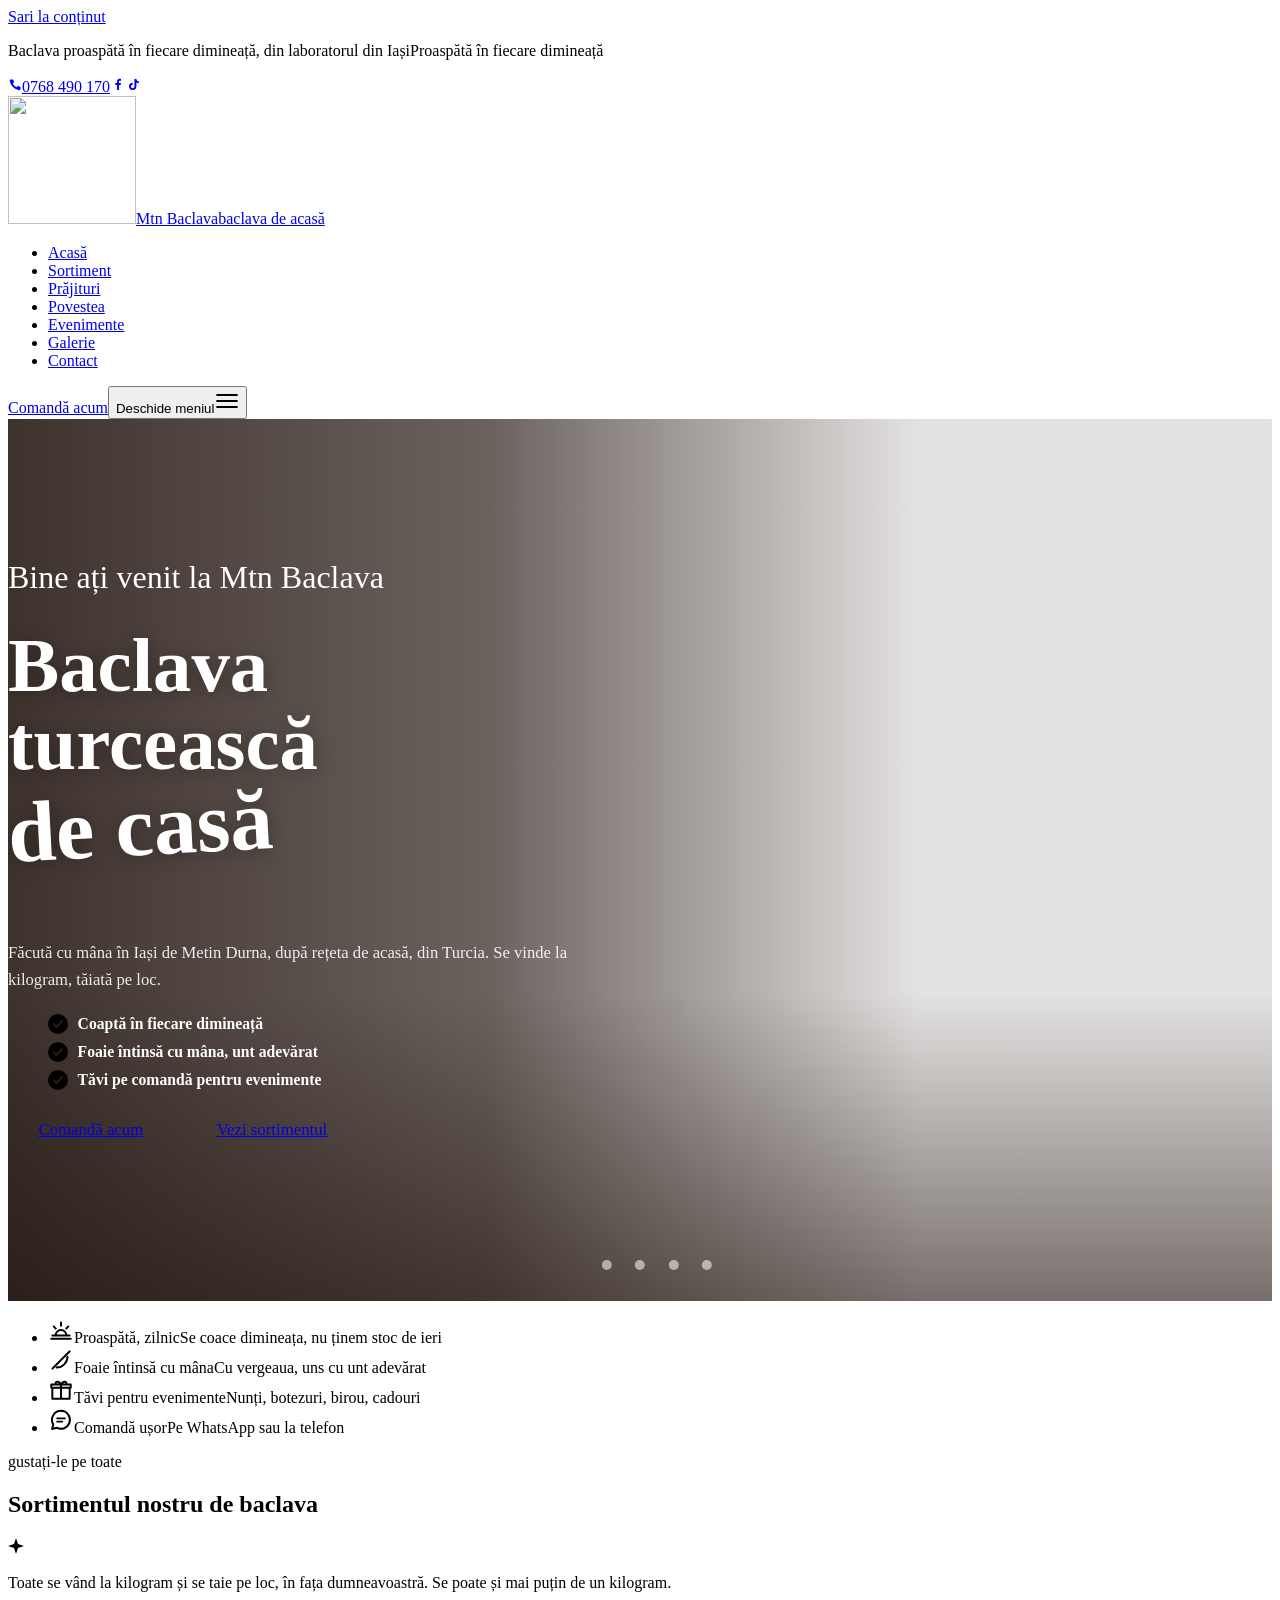
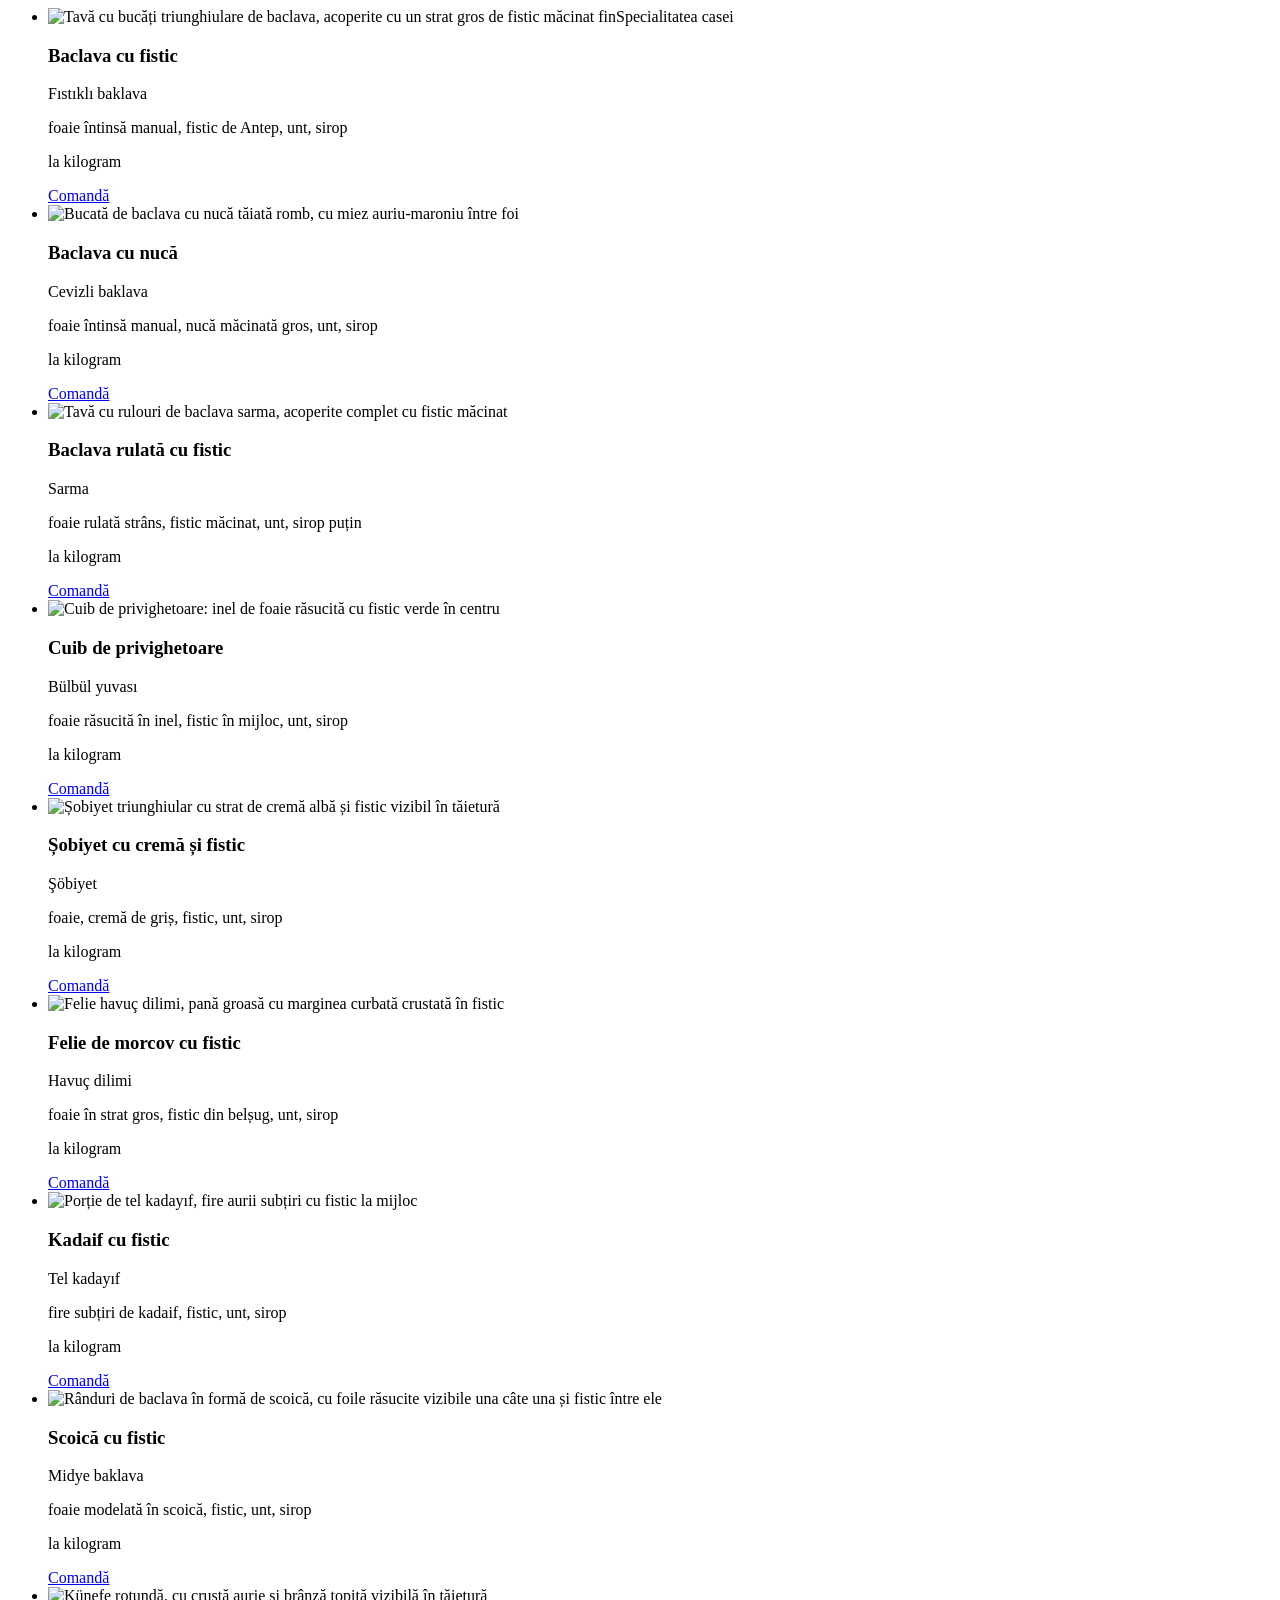
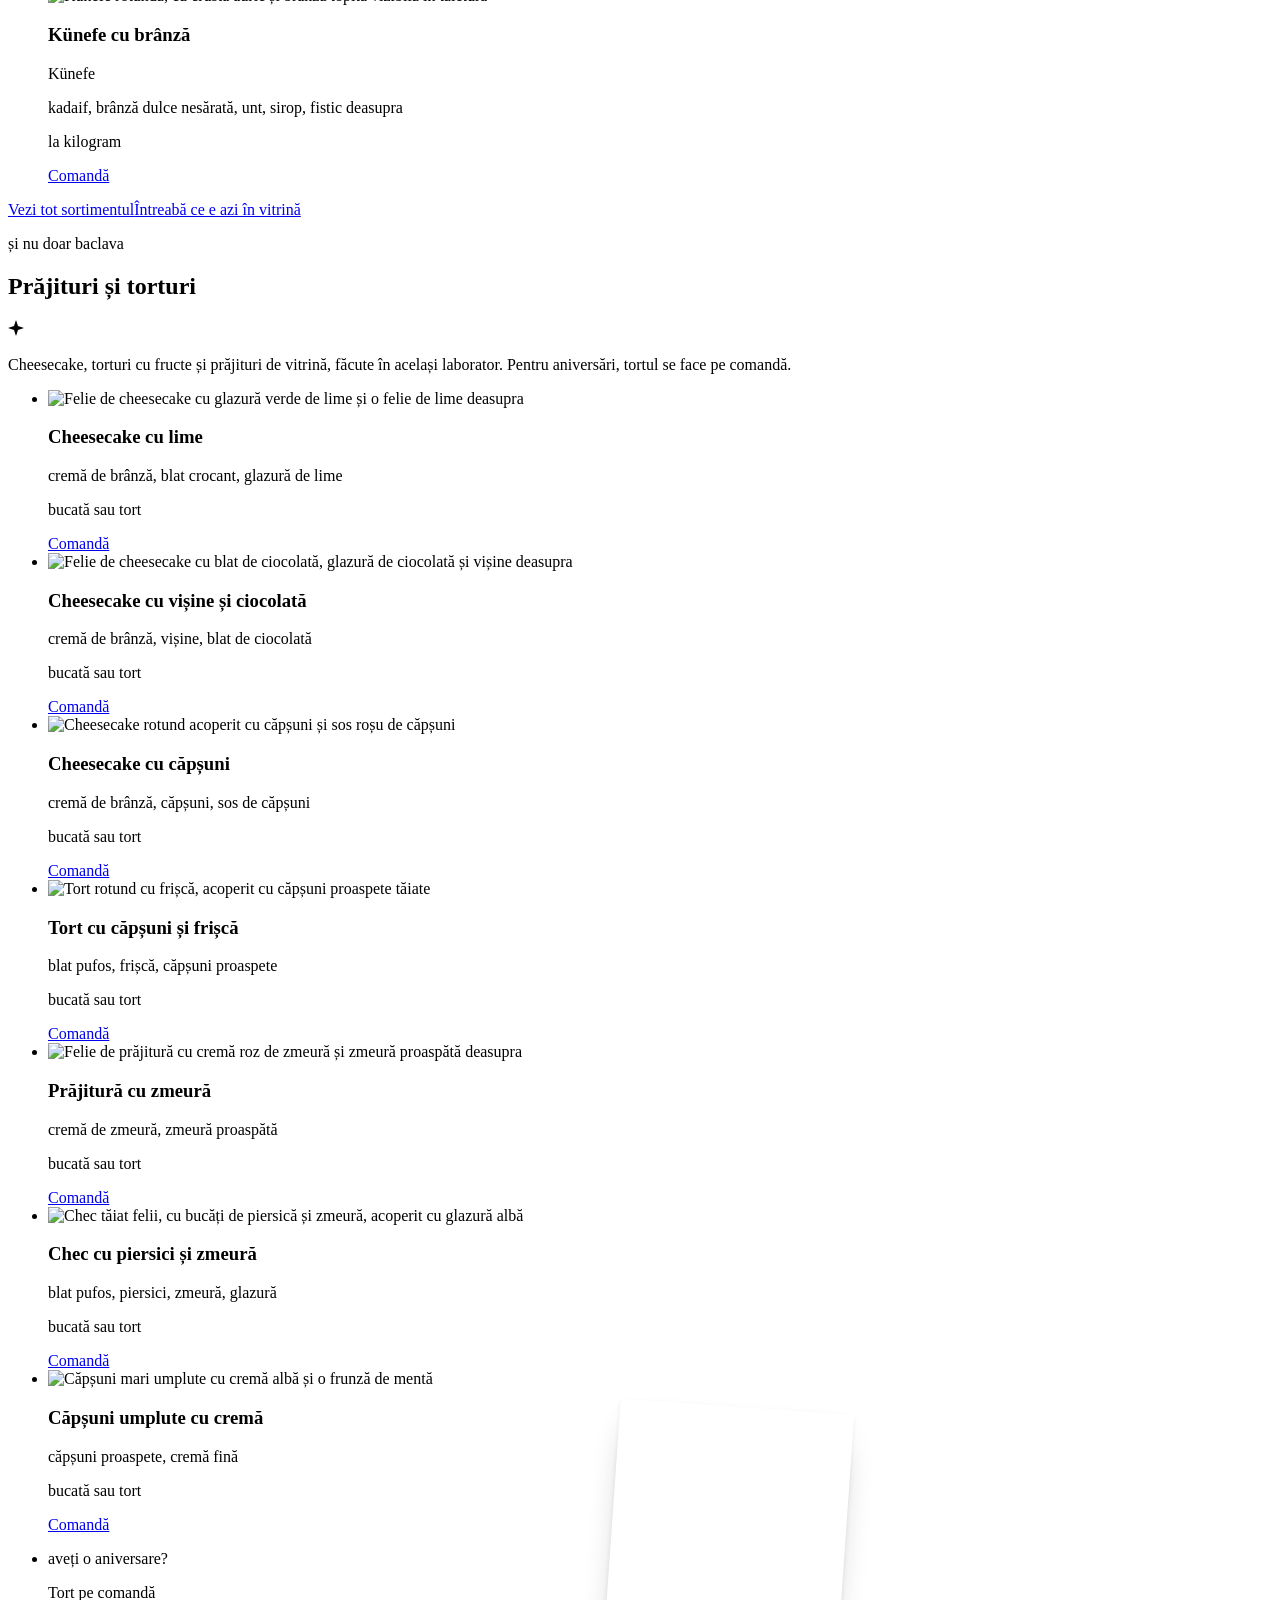
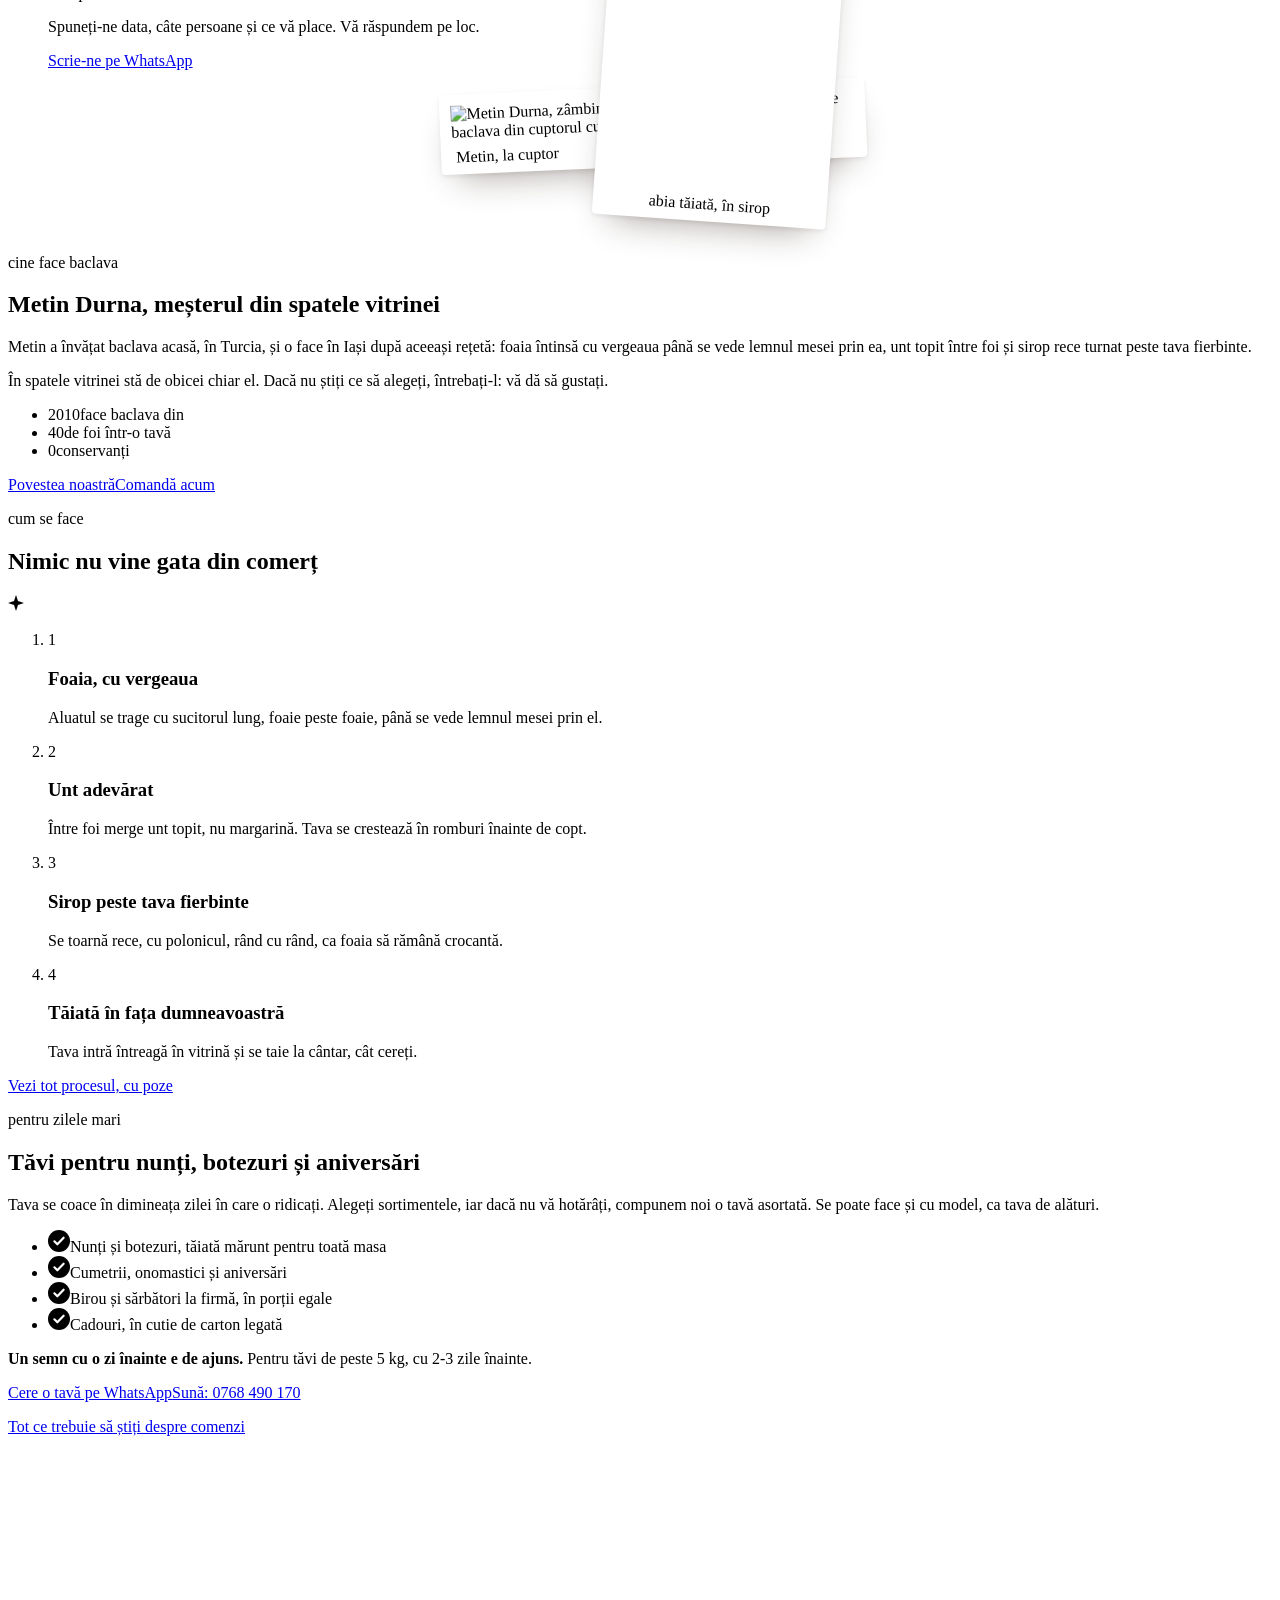
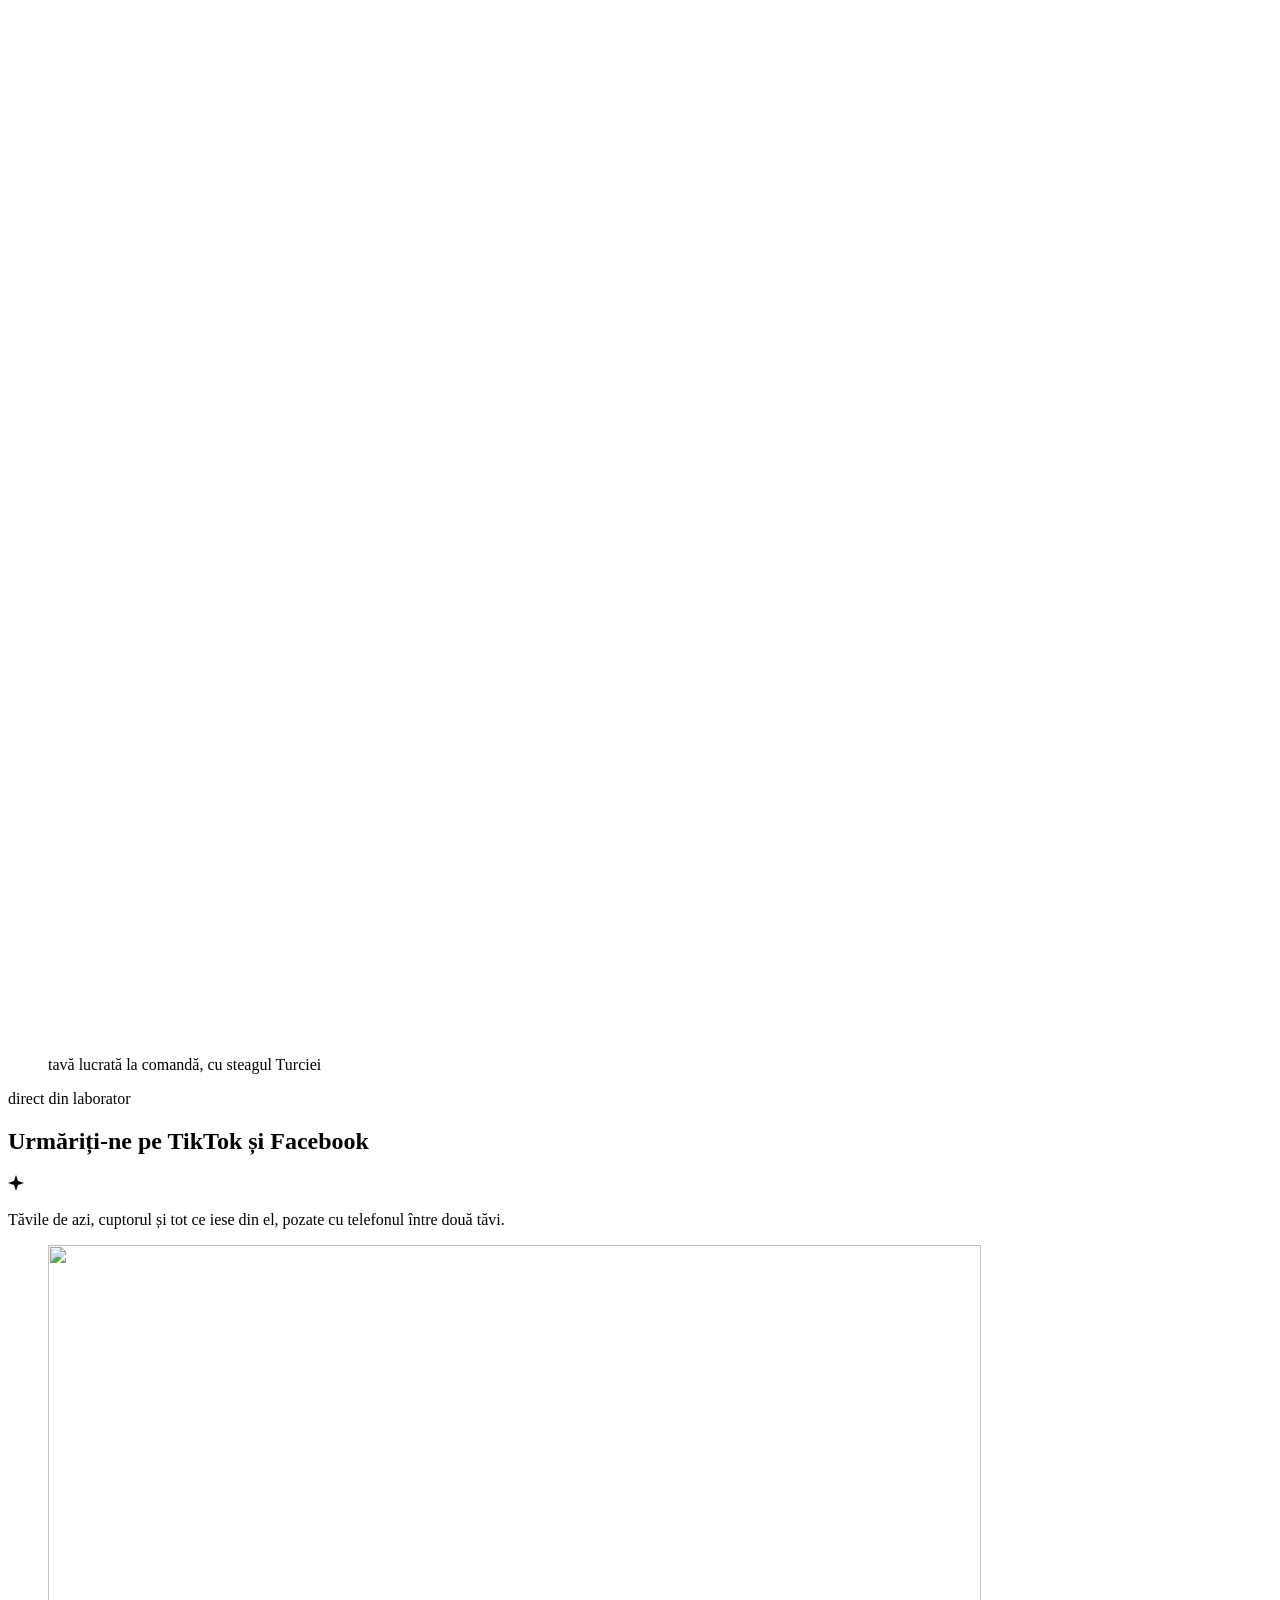
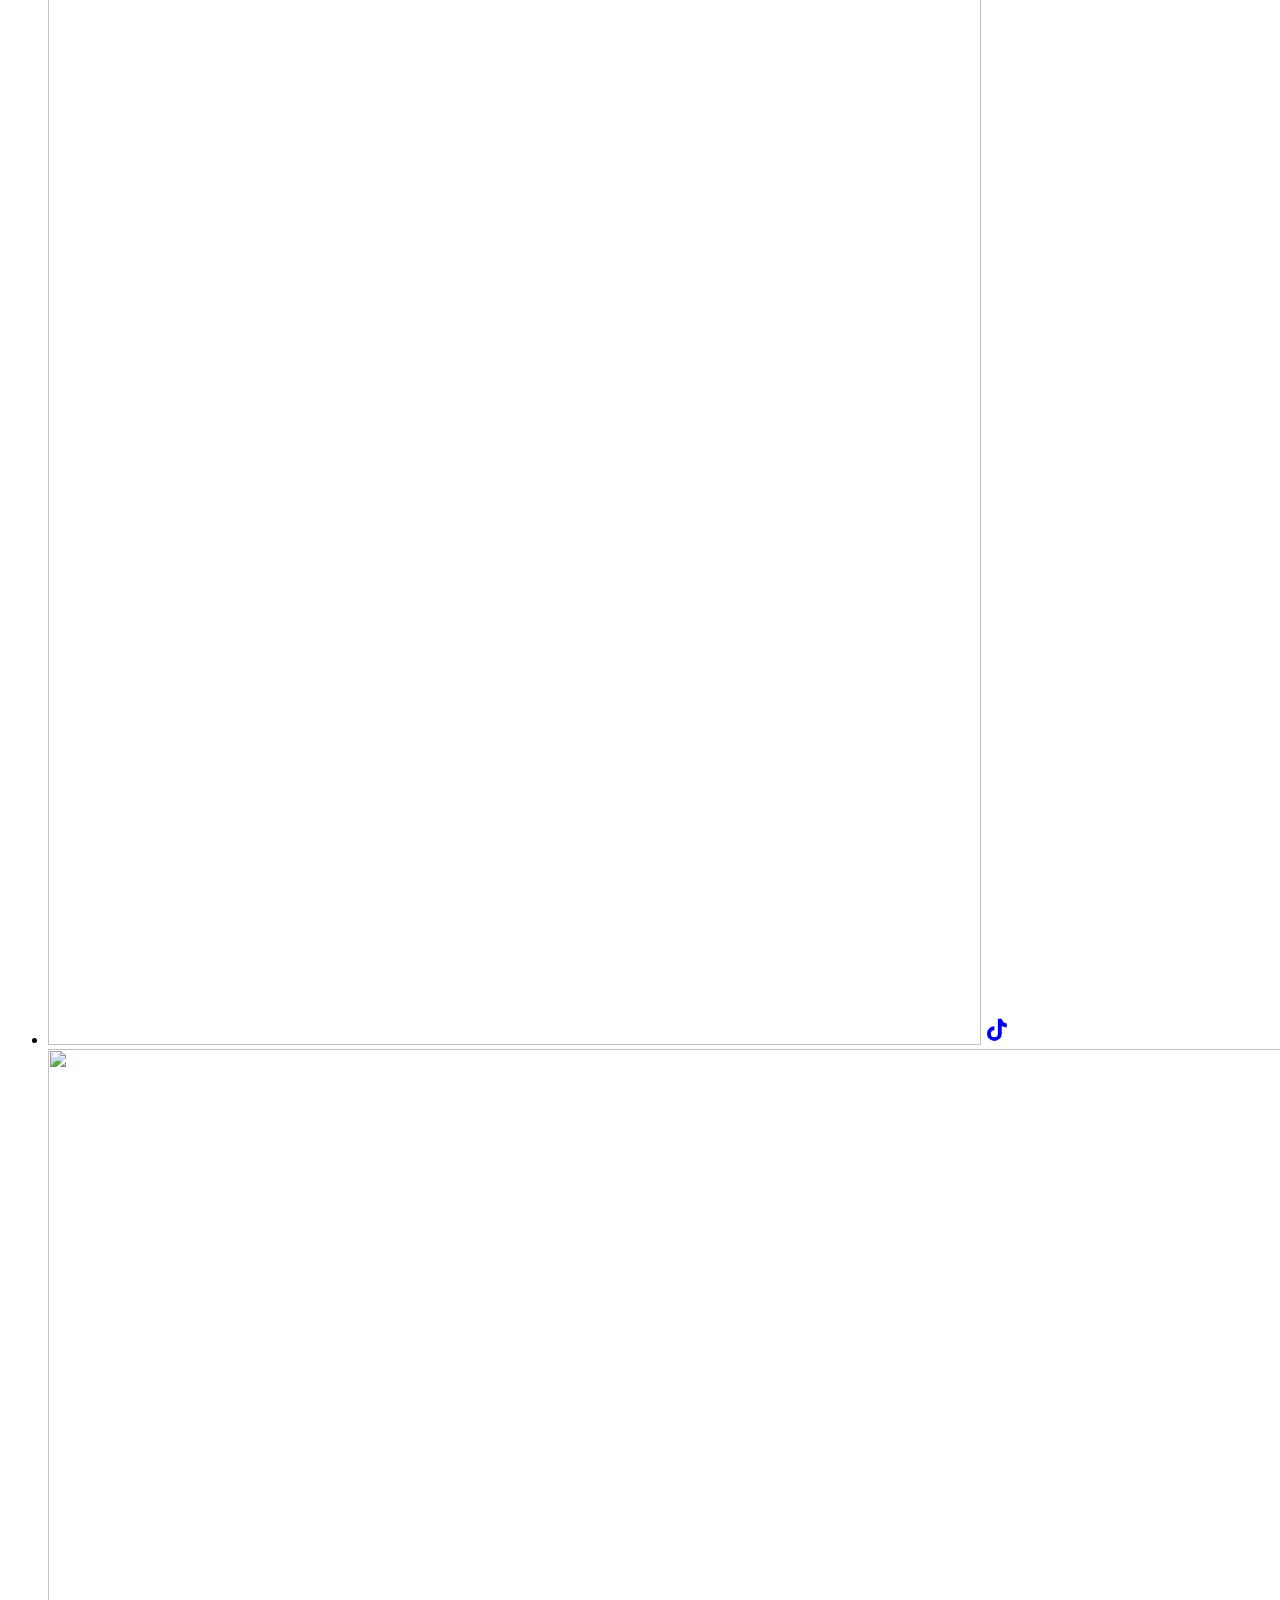
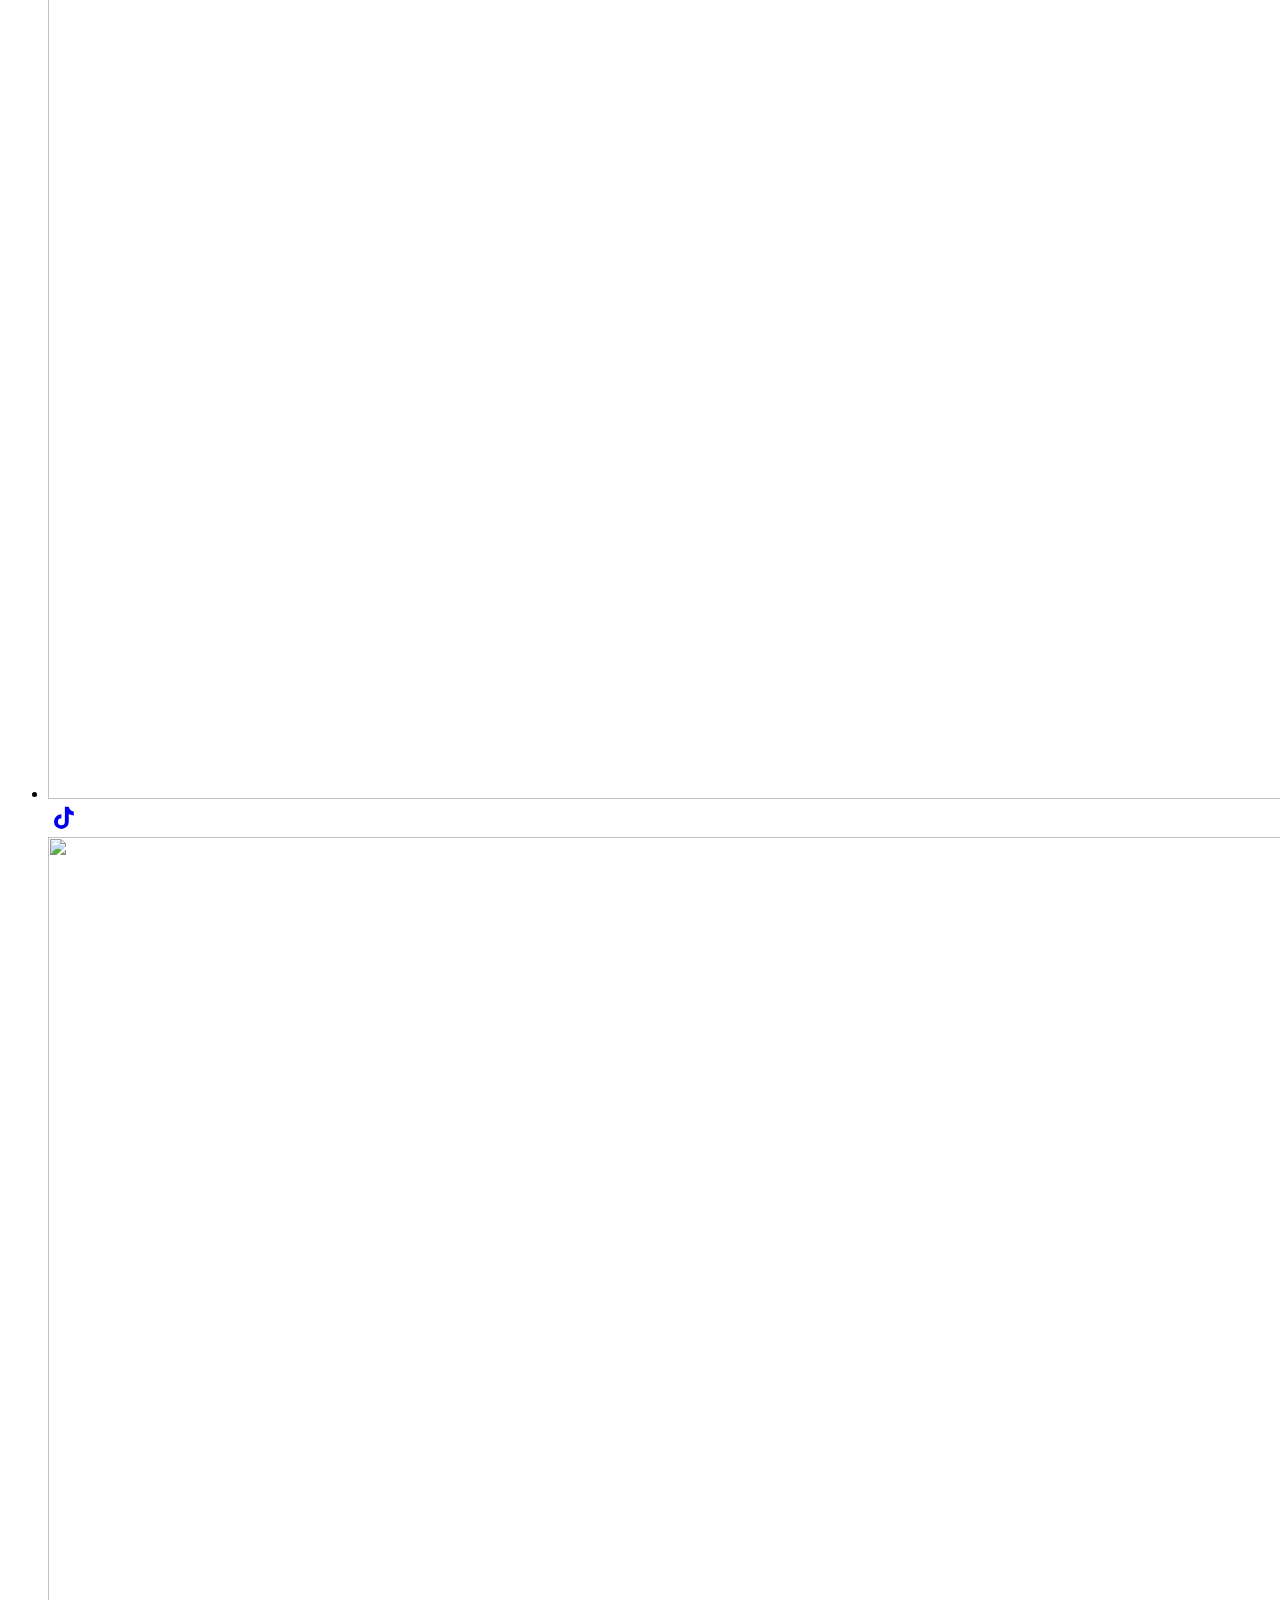
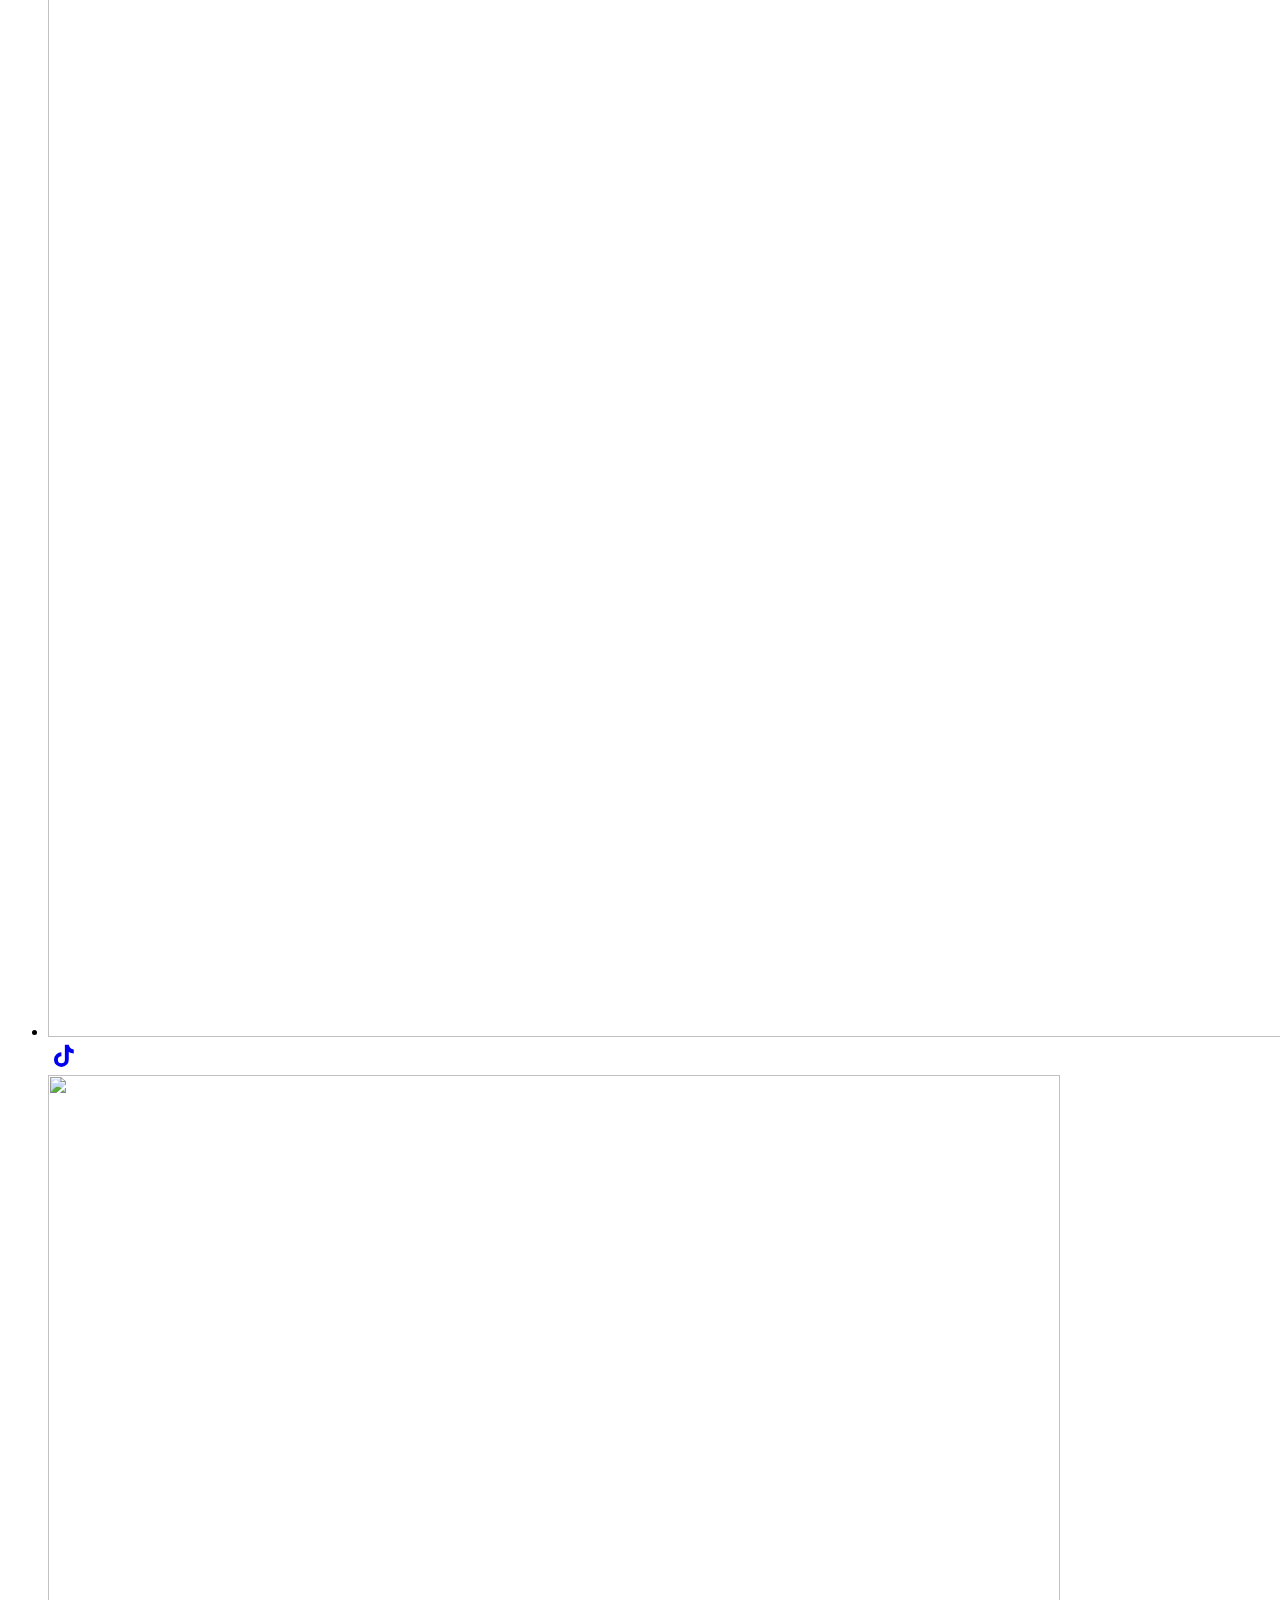
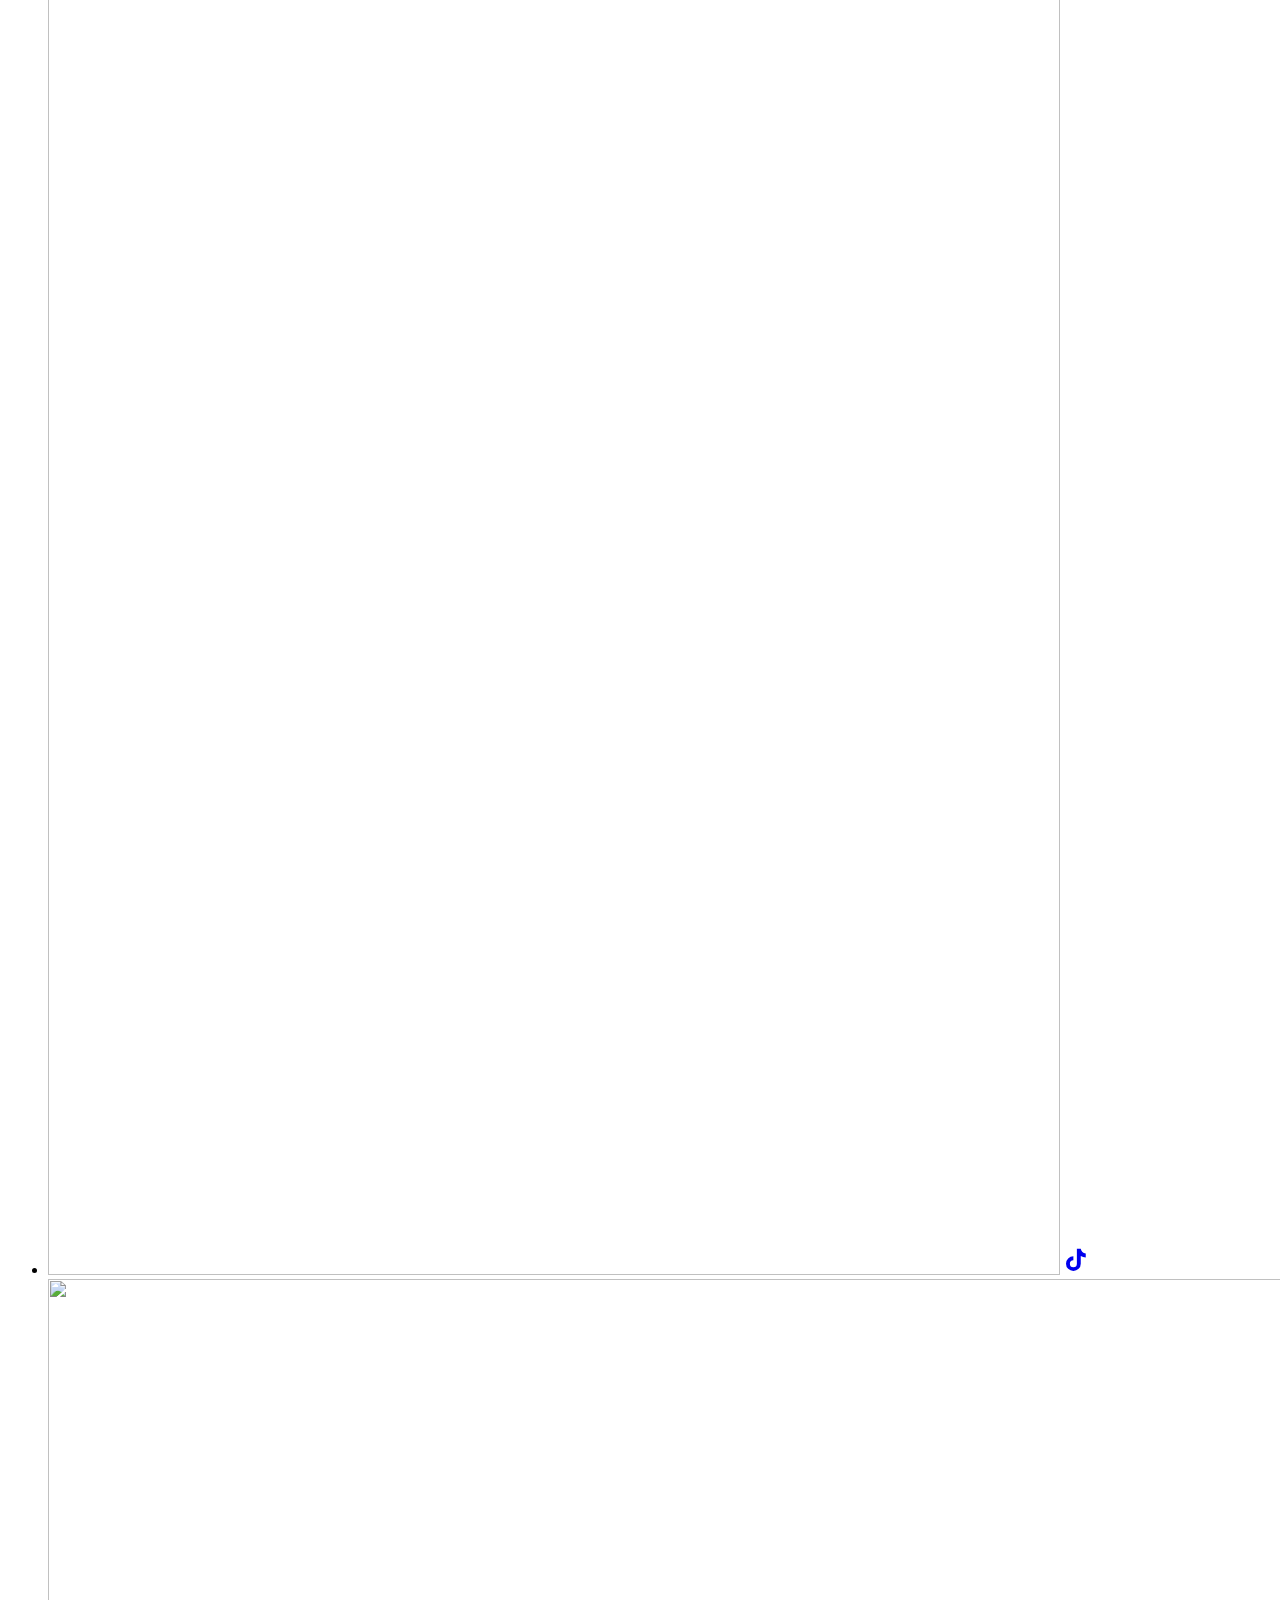
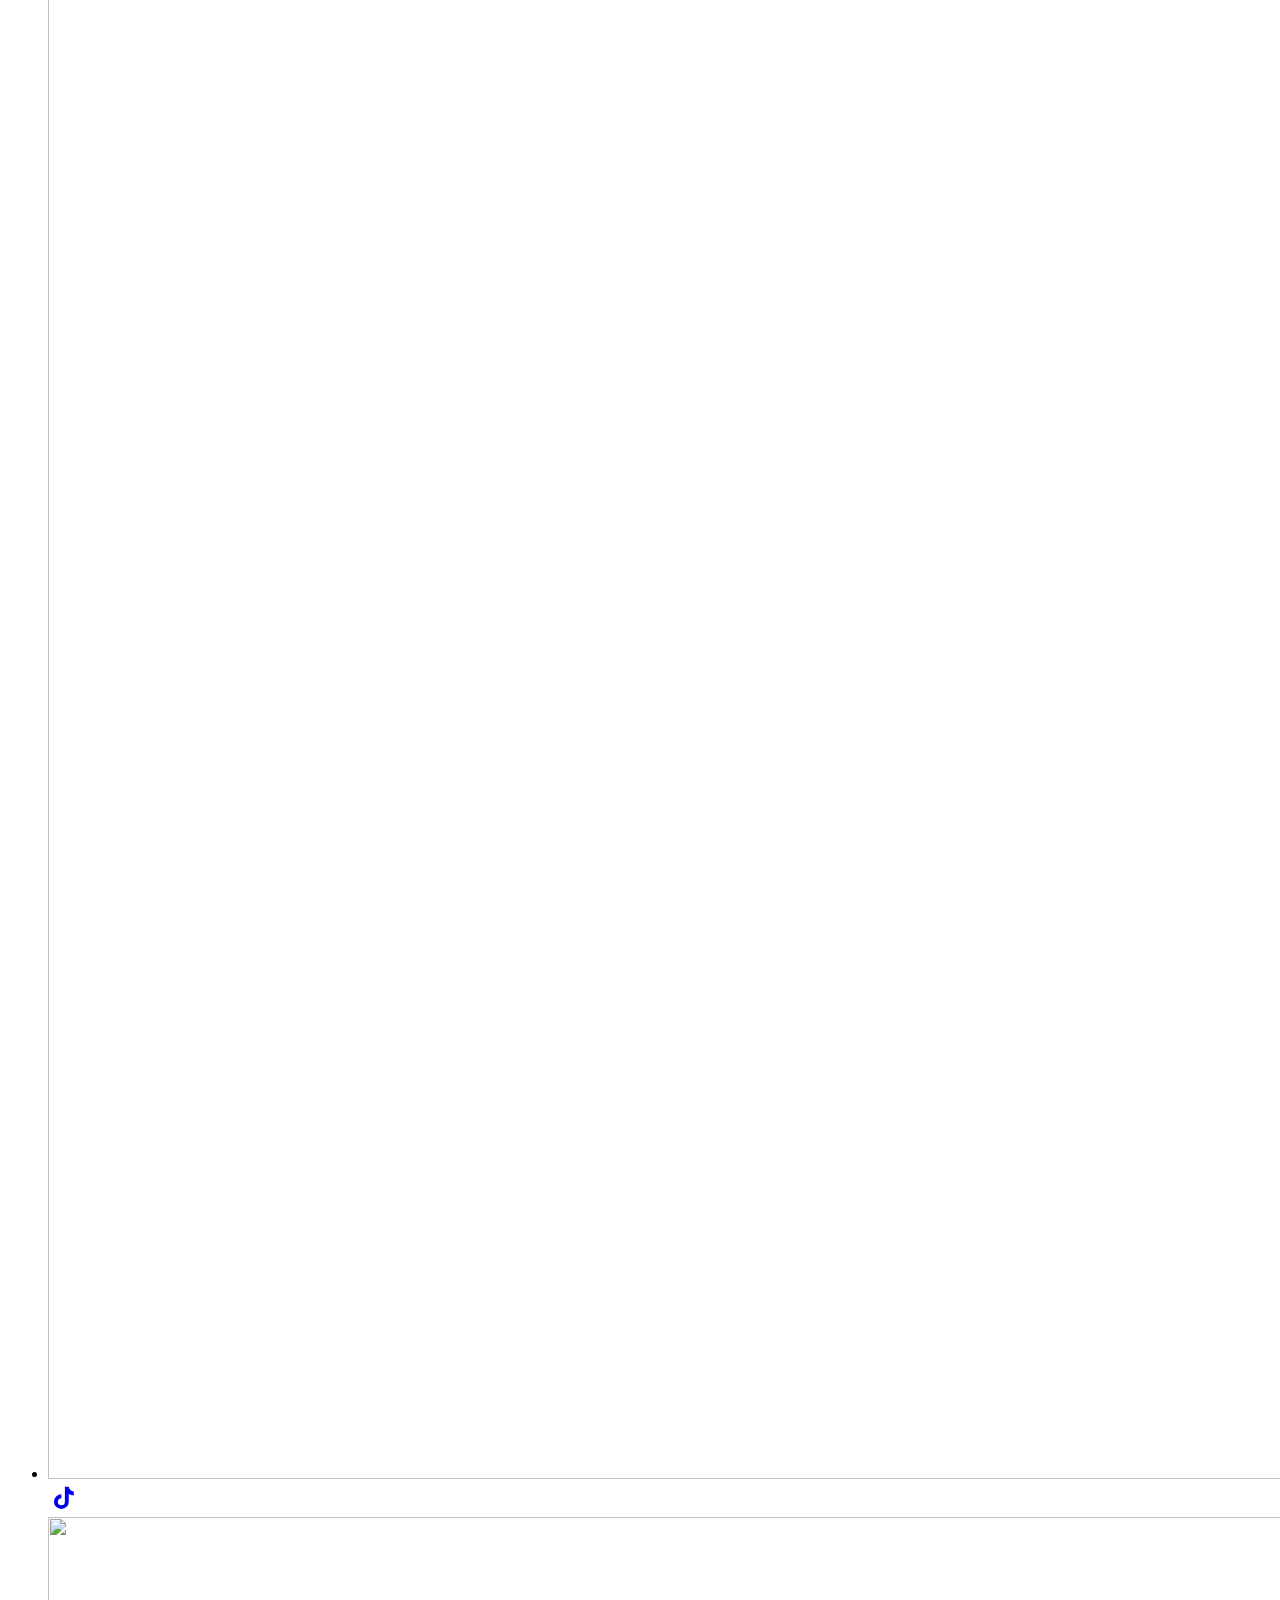
==== commit 99ca8b23: "Redesign: stil de cofetarie turceasca, poze reale, prajituri si torturi" ====
--- a/index.html
+++ b/index.html
@@ -1,6 +1,6 @@
-<!DOCTYPE html><html lang="ro"><head><meta charset="utf-8"><meta name="viewport" content="width=device-width, initial-scale=1"><title>Baclava în Iași — Mtn Baclava, foaia întinsă manual</title><meta name="description" content="Baclava turcească coaptă în fiecare dimineață la Iași: fistic, nucă, sarma, cuib de privighetoare, șobiyet, kadaif, künefe. Se vinde la kilogram. Tăvi pe comandă pentru evenimente."><meta name="theme-color" content="#1c1815"><link rel="icon" href="/mtn-baclava-demo/favicon.svg" type="image/svg+xml"><link rel="canonical" href="https://rtr-tech-solutions.github.io/mtn-baclava-demo/"><meta property="og:title" content="Baclava în Iași — Mtn Baclava, foaia întinsă manual"><meta property="og:description" content="Baclava turcească coaptă în fiecare dimineață la Iași: fistic, nucă, sarma, cuib de privighetoare, șobiyet, kadaif, künefe. Se vinde la kilogram. Tăvi pe comandă pentru evenimente."><meta property="og:type" content="website"><meta property="og:locale" content="ro_RO"><meta name="astro-view-transitions-enabled" content="true"><meta name="astro-view-transitions-fallback" content="animate"><script type="module" src="/mtn-baclava-demo/_astro/ClientRouter.astro_astro_type_script_index_0_lang.jmhnZfFy.js"></script><script>
+<!DOCTYPE html><html lang="ro"><head><meta charset="utf-8"><meta name="viewport" content="width=device-width, initial-scale=1"><title>Mtn Baclava Iași — baclava turcească de casă, prăjituri și tăvi pe comandă</title><meta name="description" content="Baclava turcească făcută cu mâna în Iași de Metin Durna: fistic, nucă, sarma, cuib de privighetoare, șobiyet, kadaif, künefe. Prăjituri, torturi și tăvi pe comandă pentru evenimente."><meta name="theme-color" content="#b0282a"><link rel="icon" href="/mtn-baclava-demo/favicon.svg" type="image/svg+xml"><link rel="canonical" href="https://rtr-tech-solutions.github.io/mtn-baclava-demo/"><meta property="og:title" content="Mtn Baclava Iași — baclava turcească de casă, prăjituri și tăvi pe comandă"><meta property="og:description" content="Baclava turcească făcută cu mâna în Iași de Metin Durna: fistic, nucă, sarma, cuib de privighetoare, șobiyet, kadaif, künefe. Prăjituri, torturi și tăvi pe comandă pentru evenimente."><meta property="og:type" content="website"><meta property="og:locale" content="ro_RO"><meta name="astro-view-transitions-enabled" content="true"><meta name="astro-view-transitions-fallback" content="animate"><script type="module" src="/mtn-baclava-demo/_astro/ClientRouter.astro_astro_type_script_index_0_lang.jmhnZfFy.js"></script><script>
       // Marchează că JS e activ, ÎNAINTE de primul paint, ca .reveal să nu ascundă
       // conținutul la utilizatorii fără JS.
       document.documentElement.classList.add('js');
-    </script><link rel="stylesheet" href="/mtn-baclava-demo/_astro/CtaFinal.DVxOPbJ0.css"><style>.erou[data-astro-cid-ge2uvauf]{isolation:isolate;text-align:center;min-height:100svh;padding-top:calc(var(--header-h) + clamp(2rem, 6vh, 4.5rem));justify-content:center;align-items:center;padding-bottom:clamp(4.5rem,10vh,7rem);display:flex;position:relative;overflow:hidden}@media (height<=620px){.erou[data-astro-cid-ge2uvauf]{min-height:auto;padding-block:calc(var(--header-h) + 2.5rem) 3.5rem}}.erou-fundal[data-astro-cid-ge2uvauf]{z-index:-2;position:absolute;inset:0}.erou-voal[data-astro-cid-ge2uvauf]{z-index:-1;background:radial-gradient(90% 80% at 50% 48%,#120f0dad 0%,#120f0ddb 100%),linear-gradient(#120f0d1a 45%,#120f0dd9 100%);position:absolute;inset:0}.erou-continut[data-astro-cid-ge2uvauf]{max-width:62rem}.erou-eyebrow[data-astro-cid-ge2uvauf]{animation:.7s cubic-bezier(.22,.61,.36,1) both urca}.erou-titlu[data-astro-cid-ge2uvauf]{letter-spacing:-.015em;color:var(--color-cream);text-wrap:balance;margin-top:1.4rem;font-size:clamp(2.5rem,6.6vw,5.2rem);line-height:1.07;animation:.78s cubic-bezier(.22,.61,.36,1) 90ms both urca}.erou-titlu[data-astro-cid-ge2uvauf] .aur[data-astro-cid-ge2uvauf]{color:var(--color-brass-lit)}.erou-sub[data-astro-cid-ge2uvauf]{color:#f4efe9d6;max-width:44ch;margin:1.7rem auto 0;font-size:clamp(.9375rem,1.05vw,1.0625rem);line-height:1.65;animation:.78s cubic-bezier(.22,.61,.36,1) .19s both urca}.erou-butoane[data-astro-cid-ge2uvauf]{flex-wrap:wrap;justify-content:center;gap:.9rem;margin-top:2.4rem;animation:.78s cubic-bezier(.22,.61,.36,1) .29s both urca;display:flex}.erou-scroll[data-astro-cid-ge2uvauf]{color:#f4efe9b3;place-items:center;width:2.75rem;height:2.75rem;font-size:1.2rem;text-decoration:none;transition:color .2s ease-out;display:grid;position:absolute;bottom:clamp(1.4rem,3.5vh,2.4rem);left:50%;transform:translate(-50%)}.erou-scroll[data-astro-cid-ge2uvauf]:hover{color:var(--color-cream)}.erou-scroll[data-astro-cid-ge2uvauf] span[data-astro-cid-ge2uvauf]{animation:2.4s cubic-bezier(.22,.61,.36,1) infinite pluteste}@keyframes urca{0%{opacity:0;transform:translateY(18px)}to{opacity:1;transform:none}}@keyframes pluteste{0%,to{transform:translateY(0)}50%{transform:translateY(7px)}}@media (width<=700px){.erou-scroll[data-astro-cid-ge2uvauf]{display:none}}@media (prefers-reduced-motion:reduce){.erou-eyebrow[data-astro-cid-ge2uvauf],.erou-titlu[data-astro-cid-ge2uvauf],.erou-sub[data-astro-cid-ge2uvauf],.erou-butoane[data-astro-cid-ge2uvauf],.erou-scroll[data-astro-cid-ge2uvauf] span[data-astro-cid-ge2uvauf]{animation:none}}.vitrina[data-astro-cid-vwq22p33]>li[data-astro-cid-vwq22p33]{border-bottom:1px solid var(--color-line);border-inline-end:1px solid var(--color-line)}.vitrina[data-astro-cid-vwq22p33]>li[data-astro-cid-vwq22p33]:nth-child(2n){border-inline-end:0}@media (width>=1024px){.vitrina[data-astro-cid-vwq22p33]>li[data-astro-cid-vwq22p33]:nth-child(2n){border-inline-end:1px solid var(--color-line)}.vitrina[data-astro-cid-vwq22p33]>li[data-astro-cid-vwq22p33]:nth-child(3n){border-inline-end:0}}.teaser-text[data-astro-cid-3z4y3ogz]{padding-inline:clamp(1.15rem,4vw,2.5rem);padding-top:1.75rem}@media (width>=640px) and (width<=1023.98px){.teaser-media[data-astro-cid-3z4y3ogz]{max-width:78%}}@media (width>=1024px){.teaser[data-astro-cid-3z4y3ogz]{grid-template-columns:minmax(0,1.1fr) minmax(0,1fr);align-items:start;padding-inline-end:max(clamp(1.15rem,4vw,2.5rem),50% - 35.5rem);display:grid}.teaser-text[data-astro-cid-3z4y3ogz]{padding-inline:clamp(2rem,4.5vw,4rem) 0;padding-top:clamp(3rem,7vw,6rem)}}@media (width>=1600px){.teaser[data-astro-cid-3z4y3ogz]{grid-template-columns:minmax(0,44rem) minmax(0,1fr)}}
-</style></head><body class><a href="#continut" class="sr-only focus:not-sr-only focus:absolute focus:top-3 focus:left-3 focus:z-[100] focus:rounded-[10px] focus:bg-ink focus:px-4 focus:py-2.5 focus:text-cream">Sari la conținut</a><div class="bara bara--peste" data-peste="1" data-astro-cid-nen7h5rs><div class="topbar text-cream/70 hidden" data-astro-cid-nen7h5rs><div class="wrap flex h-9 items-center justify-between text-[0.8125rem]" data-astro-cid-nen7h5rs><p class="flex items-center gap-2" data-astro-cid-nen7h5rs><span class="placeholder text-cream" data-astro-cid-nen7h5rs>Str. Exemplu nr. 00, Iași</span><span aria-hidden="true" class="text-cream/25" data-astro-cid-nen7h5rs>·</span><span class="placeholder text-cream" data-astro-cid-nen7h5rs>Luni – Duminică, 09:00 – 21:00</span></p><p class="flex items-center gap-5" data-astro-cid-nen7h5rs><a href="tel:+40768490170" class="text-cream transition-colors duration-150 hover:text-brass-lit" data-astro-cid-nen7h5rs>0768 490 170</a><a href="https://www.facebook.com/profile.php?id=100091635381105" target="_blank" rel="noopener noreferrer" class="link-editorial transition-colors duration-150 hover:text-cream" data-astro-cid-nen7h5rs>Facebook</a></p></div></div><header id="antet" data-astro-cid-nen7h5rs><div class="wrap flex h-[68px] items-center justify-between gap-4 lg:h-[78px]" data-astro-cid-nen7h5rs><a href="/mtn-baclava-demo/" class="group flex shrink-0 items-center gap-3" aria-label="Mtn Baclava — acasă" data-astro-cid-nen7h5rs><img src="/mtn-baclava-demo/_astro/emblema.DUEbjxrc_v3XtU.webp" alt loading="eager" data-astro-cid-nen7h5rs="true" decoding="async" width="112" height="112" class="h-11 w-11 transition-transform duration-500 ease-out group-hover:rotate-[8deg] lg:h-[52px] lg:w-[52px]"><span class="leading-tight" data-astro-cid-nen7h5rs><span class="block font-display text-[1.15rem] text-cream lg:text-[1.32rem]" data-astro-cid-nen7h5rs>Mtn Baclava</span><span class="block text-[0.6875rem] tracking-[0.13em] text-brass-lit uppercase" data-astro-cid-nen7h5rs>Baclava de acasă</span></span></a><nav aria-label="Navigare principală" class="hidden lg:block" data-astro-cid-nen7h5rs><ul class="flex items-center gap-7" data-astro-cid-nen7h5rs><li data-astro-cid-nen7h5rs><a href="/mtn-baclava-demo/sortiment/" class="link-editorial text-[0.9375rem] transition-colors duration-150 text-cream/70 hover:text-cream" data-astro-cid-nen7h5rs>Sortiment</a></li><li data-astro-cid-nen7h5rs><a href="/mtn-baclava-demo/povestea-noastra/" class="link-editorial text-[0.9375rem] transition-colors duration-150 text-cream/70 hover:text-cream" data-astro-cid-nen7h5rs>Povestea</a></li><li data-astro-cid-nen7h5rs><a href="/mtn-baclava-demo/comenzi-evenimente/" class="link-editorial text-[0.9375rem] transition-colors duration-150 text-cream/70 hover:text-cream" data-astro-cid-nen7h5rs>Evenimente</a></li><li data-astro-cid-nen7h5rs><a href="/mtn-baclava-demo/galerie/" class="link-editorial text-[0.9375rem] transition-colors duration-150 text-cream/70 hover:text-cream" data-astro-cid-nen7h5rs>Galerie</a></li><li data-astro-cid-nen7h5rs><a href="/mtn-baclava-demo/contact/" class="link-editorial text-[0.9375rem] transition-colors duration-150 text-cream/70 hover:text-cream" data-astro-cid-nen7h5rs>Contact</a></li></ul></nav><a href="https://wa.me/40768490170?text=Bun%C4%83%20ziua!%20A%C8%99%20dori%20s%C4%83%20comand%20baclava." class="btn btn-on-dark hidden lg:inline-flex" data-astro-cid-nen7h5rs>Comandă</a><button type="button" id="meniu-buton" class="-mr-2 inline-flex h-11 w-11 items-center justify-center rounded-[10px] text-cream lg:hidden" aria-expanded="false" aria-controls="meniu-mobil" data-astro-cid-nen7h5rs><span class="sr-only" data-astro-cid-nen7h5rs>Deschide meniul</span><svg width="22" height="22" viewBox="0 0 22 22" fill="none" aria-hidden="true" data-astro-cid-nen7h5rs><path d="M2 5.5h18M2 11h18M2 16.5h18" stroke="currentColor" stroke-width="1.6" stroke-linecap="round" data-astro-cid-nen7h5rs></path></svg></button></div><div id="meniu-mobil" hidden class="meniu-mobil border-t border-white/10 lg:hidden" data-astro-cid-nen7h5rs><nav aria-label="Navigare mobil" class="wrap py-4" data-astro-cid-nen7h5rs><ul class="flex flex-col" data-astro-cid-nen7h5rs><li class="border-b border-white/10 last:border-0" data-astro-cid-nen7h5rs><a href="/mtn-baclava-demo/sortiment/" class="block py-3.5 text-[1.05rem] text-cream" data-astro-cid-nen7h5rs>Sortiment</a></li><li class="border-b border-white/10 last:border-0" data-astro-cid-nen7h5rs><a href="/mtn-baclava-demo/povestea-noastra/" class="block py-3.5 text-[1.05rem] text-cream" data-astro-cid-nen7h5rs>Povestea</a></li><li class="border-b border-white/10 last:border-0" data-astro-cid-nen7h5rs><a href="/mtn-baclava-demo/comenzi-evenimente/" class="block py-3.5 text-[1.05rem] text-cream" data-astro-cid-nen7h5rs>Evenimente</a></li><li class="border-b border-white/10 last:border-0" data-astro-cid-nen7h5rs><a href="/mtn-baclava-demo/galerie/" class="block py-3.5 text-[1.05rem] text-cream" data-astro-cid-nen7h5rs>Galerie</a></li><li class="border-b border-white/10 last:border-0" data-astro-cid-nen7h5rs><a href="/mtn-baclava-demo/contact/" class="block py-3.5 text-[1.05rem] text-cream" data-astro-cid-nen7h5rs>Contact</a></li></ul><div class="mt-5 flex flex-col gap-2.5" data-astro-cid-nen7h5rs><a href="https://wa.me/40768490170?text=Bun%C4%83%20ziua!%20A%C8%99%20dori%20s%C4%83%20comand%20baclava." class="btn btn-on-dark w-full" data-astro-cid-nen7h5rs>Scrie-ne pe WhatsApp</a><a href="tel:+40768490170" class="btn btn-ghost-on-dark w-full" data-astro-cid-nen7h5rs>0768 490 170</a></div></nav></div></header></div><script type="module">function e(){let e=document.querySelector(`.bara`),t=document.getElementById(`meniu-buton`),n=document.getElementById(`meniu-mobil`);if(t&&n&&t.dataset.gata!==`1`){t.dataset.gata=`1`;let e=e=>{t.setAttribute(`aria-expanded`,String(e)),n.hidden=!e;let r=t.querySelector(`.sr-only`);r&&(r.textContent=e?`Închide meniul`:`Deschide meniul`)};t.addEventListener(`click`,()=>e(t.getAttribute(`aria-expanded`)!==`true`)),n.querySelectorAll(`a`).forEach(t=>t.addEventListener(`click`,()=>e(!1))),document.addEventListener(`keydown`,n=>{n.key===`Escape`&&t.getAttribute(`aria-expanded`)===`true`&&e(!1)})}if(e?.dataset.peste===`1`&&e.dataset.scrollGata!==`1`){e.dataset.scrollGata=`1`;let t=()=>e.classList.toggle(`solid`,window.scrollY>64);t(),window.addEventListener(`scroll`,t,{passive:!0})}}e(),document.addEventListener(`astro:page-load`,e);</script><main id="continut"><section class="erou" aria-labelledby="erou-titlu" data-astro-cid-ge2uvauf><div class="erou-fundal" data-astro-cid-ge2uvauf><img src="/mtn-baclava-demo/_astro/hero-tava-topdown.DVw0tiAq_1quxUn.webp" srcset="/mtn-baclava-demo/_astro/hero-tava-topdown.DVw0tiAq_2u6yaj.webp 720w, /mtn-baclava-demo/_astro/hero-tava-topdown.DVw0tiAq_KwVLs.webp 1200w, /mtn-baclava-demo/_astro/hero-tava-topdown.DVw0tiAq_Z2ia41x.webp 1800w, /mtn-baclava-demo/_astro/hero-tava-topdown.DVw0tiAq_1quxUn.webp 2000w" alt sizes="100vw" loading="eager" fetchpriority="high" data-astro-cid-ge2uvauf="true" decoding="async" width="2000" height="1116" class="respira h-full w-full object-cover"></div><div class="erou-voal" aria-hidden="true" data-astro-cid-ge2uvauf></div><div class="wrap erou-continut" data-astro-cid-ge2uvauf><p class="eyebrow eyebrow-lit erou-eyebrow" data-astro-cid-ge2uvauf>Baclava de acasă · Baklava evi</p><h1 id="erou-titlu" class="erou-titlu" data-astro-cid-ge2uvauf>Baclavă turcească,<br data-astro-cid-ge2uvauf><span class="aur" data-astro-cid-ge2uvauf>coaptă în fiecare dimineață</span></h1><p class="erou-sub" data-astro-cid-ge2uvauf>Foaia se întinde cu vergeaua în laboratorul din Iași, se unge cu unt adevărat și se coace pe vatră. Se vinde la kilogram, tăiată în fața dumneavoastră.</p><div class="erou-butoane" data-astro-cid-ge2uvauf><a href="https://wa.me/40768490170?text=Bun%C4%83%20ziua!%20A%C8%99%20dori%20s%C4%83%20comand%20baclava." target="_blank" rel="noopener noreferrer" class="btn btn-on-dark" data-astro-cid-ge2uvauf>Comandă pe WhatsApp</a><a href="#vitrina" class="btn btn-ghost-on-dark" data-astro-cid-ge2uvauf>Vezi sortimentul</a></div></div><a href="#vitrina" class="erou-scroll" aria-label="Derulează la sortiment" data-astro-cid-ge2uvauf><span aria-hidden="true" data-astro-cid-ge2uvauf>↓</span></a></section><section class="pb-2" id="vitrina" aria-labelledby="vitrina-titlu" data-astro-cid-vwq22p33><h2 id="vitrina-titlu" class="sr-only" data-astro-cid-vwq22p33>Sortimentele din vitrină</h2><ul data-stagger class="vitrina grid grid-cols-2 lg:grid-cols-3" data-astro-cid-vwq22p33><li class="reveal" data-astro-cid-vwq22p33><a href="/mtn-baclava-demo/sortiment/" class="group flex h-full flex-col p-4 transition-colors duration-200 ease-out hover:bg-cream-2 sm:p-6 lg:p-7" data-astro-cid-vwq22p33><div class="zoom-lent rounded-card bg-cream-2" data-astro-cid-vwq22p33><img src="/mtn-baclava-demo/_astro/card-fistic-tava.C3p7nevb_ZpIc7S.webp" srcset="/mtn-baclava-demo/_astro/card-fistic-tava.C3p7nevb_Z2tkcL.webp 300w, /mtn-baclava-demo/_astro/card-fistic-tava.C3p7nevb_Z1WtHxW.webp 460w, /mtn-baclava-demo/_astro/card-fistic-tava.C3p7nevb_2m0A7L.webp 720w" alt="Tavă cu bucăți triunghiulare de baclava, acoperite cu un strat gros de fistic măcinat fin" sizes="(min-width: 1024px) 30vw, 46vw" loading="lazy" decoding="async" data-astro-cid-vwq22p33="true" width="700" height="700" class="block aspect-square w-full object-cover"></div><h3 class="mt-5 text-[1.05rem] lg:text-[1.25rem]" data-astro-cid-vwq22p33>Baclava cu fistic</h3><p class="mt-1 text-[0.8125rem] italic text-ink-soft" data-astro-cid-vwq22p33>Fıstıklı baklava</p><p class="mt-3 text-[0.875rem] leading-relaxed text-ink-soft" data-astro-cid-vwq22p33>foaie întinsă manual, fistic de Antep, unt, sirop</p><p class="mt-auto pt-5 text-[0.8125rem] tracking-[0.1em] text-brass-ink uppercase" data-astro-cid-vwq22p33>Se vinde la kg</p></a></li><li class="reveal" data-astro-cid-vwq22p33><a href="/mtn-baclava-demo/sortiment/" class="group flex h-full flex-col p-4 transition-colors duration-200 ease-out hover:bg-cream-2 sm:p-6 lg:p-7" data-astro-cid-vwq22p33><div class="zoom-lent rounded-card bg-cream-2" data-astro-cid-vwq22p33><img src="/mtn-baclava-demo/_astro/prod-02-nuca-romb.xLrfUXGi_7lqmc.webp" srcset="/mtn-baclava-demo/_astro/prod-02-nuca-romb.xLrfUXGi_IoCPb.webp 300w, /mtn-baclava-demo/_astro/prod-02-nuca-romb.xLrfUXGi_fP29d.webp 460w, /mtn-baclava-demo/_astro/prod-02-nuca-romb.xLrfUXGi_Z26kj01.webp 720w" alt="Bucată de baclava cu nucă tăiată romb, cu miez auriu-maroniu între foi" sizes="(min-width: 1024px) 30vw, 46vw" loading="lazy" decoding="async" data-astro-cid-vwq22p33="true" width="700" height="700" class="block aspect-square w-full object-cover"></div><h3 class="mt-5 text-[1.05rem] lg:text-[1.25rem]" data-astro-cid-vwq22p33>Baclava cu nucă</h3><p class="mt-1 text-[0.8125rem] italic text-ink-soft" data-astro-cid-vwq22p33>Cevizli baklava</p><p class="mt-3 text-[0.875rem] leading-relaxed text-ink-soft" data-astro-cid-vwq22p33>foaie întinsă manual, nucă măcinată gros, unt, sirop</p><p class="mt-auto pt-5 text-[0.8125rem] tracking-[0.1em] text-brass-ink uppercase" data-astro-cid-vwq22p33>Se vinde la kg</p></a></li><li class="reveal" data-astro-cid-vwq22p33><a href="/mtn-baclava-demo/sortiment/" class="group flex h-full flex-col p-4 transition-colors duration-200 ease-out hover:bg-cream-2 sm:p-6 lg:p-7" data-astro-cid-vwq22p33><div class="zoom-lent rounded-card bg-cream-2" data-astro-cid-vwq22p33><img src="/mtn-baclava-demo/_astro/card-sarma.Bqi50m7T_fG8rM.webp" srcset="/mtn-baclava-demo/_astro/card-sarma.Bqi50m7T_FkvNn.webp 300w, /mtn-baclava-demo/_astro/card-sarma.Bqi50m7T_ZvlNNG.webp 460w, /mtn-baclava-demo/_astro/card-sarma.Bqi50m7T_Ji4YN.webp 720w" alt="Tavă cu rulouri de baclava sarma, acoperite complet cu fistic măcinat, lângă alte tăvi din vitrină" sizes="(min-width: 1024px) 30vw, 46vw" loading="lazy" decoding="async" data-astro-cid-vwq22p33="true" width="700" height="700" class="block aspect-square w-full object-cover"></div><h3 class="mt-5 text-[1.05rem] lg:text-[1.25rem]" data-astro-cid-vwq22p33>Baclava rulată cu fistic</h3><p class="mt-1 text-[0.8125rem] italic text-ink-soft" data-astro-cid-vwq22p33>Sarma</p><p class="mt-3 text-[0.875rem] leading-relaxed text-ink-soft" data-astro-cid-vwq22p33>foaie rulată strâns, fistic măcinat, unt, sirop puțin</p><p class="mt-auto pt-5 text-[0.8125rem] tracking-[0.1em] text-brass-ink uppercase" data-astro-cid-vwq22p33>Se vinde la kg</p></a></li><li class="reveal" data-astro-cid-vwq22p33><a href="/mtn-baclava-demo/sortiment/" class="group flex h-full flex-col p-4 transition-colors duration-200 ease-out hover:bg-cream-2 sm:p-6 lg:p-7" data-astro-cid-vwq22p33><div class="zoom-lent rounded-card bg-cream-2" data-astro-cid-vwq22p33><img src="/mtn-baclava-demo/_astro/prod-04-cuib-privighetoare.BCdq_zL__19XCxu.webp" srcset="/mtn-baclava-demo/_astro/prod-04-cuib-privighetoare.BCdq_zL__ZlD20E.webp 300w, /mtn-baclava-demo/_astro/prod-04-cuib-privighetoare.BCdq_zL__Zo1pG2.webp 460w, /mtn-baclava-demo/_astro/prod-04-cuib-privighetoare.BCdq_zL__11smbL.webp 720w" alt="Cuib de privighetoare: inel de foaie răsucită cu fistic verde în centru" sizes="(min-width: 1024px) 30vw, 46vw" loading="lazy" decoding="async" data-astro-cid-vwq22p33="true" width="700" height="700" class="block aspect-square w-full object-cover"></div><h3 class="mt-5 text-[1.05rem] lg:text-[1.25rem]" data-astro-cid-vwq22p33>Cuib de privighetoare</h3><p class="mt-1 text-[0.8125rem] italic text-ink-soft" data-astro-cid-vwq22p33>Bülbül yuvası</p><p class="mt-3 text-[0.875rem] leading-relaxed text-ink-soft" data-astro-cid-vwq22p33>foaie răsucită în inel, fistic în mijloc, unt, sirop</p><p class="mt-auto pt-5 text-[0.8125rem] tracking-[0.1em] text-brass-ink uppercase" data-astro-cid-vwq22p33>Se vinde la kg</p></a></li><li class="reveal" data-astro-cid-vwq22p33><a href="/mtn-baclava-demo/sortiment/" class="group flex h-full flex-col p-4 transition-colors duration-200 ease-out hover:bg-cream-2 sm:p-6 lg:p-7" data-astro-cid-vwq22p33><div class="zoom-lent rounded-card bg-cream-2" data-astro-cid-vwq22p33><img src="/mtn-baclava-demo/_astro/prod-05-sobiyet-crema.DA3-HxbI_Z23K8vo.webp" srcset="/mtn-baclava-demo/_astro/prod-05-sobiyet-crema.DA3-HxbI_2hrpyB.webp 300w, /mtn-baclava-demo/_astro/prod-05-sobiyet-crema.DA3-HxbI_1NlcnW.webp 460w, /mtn-baclava-demo/_astro/prod-05-sobiyet-crema.DA3-HxbI_Z9WmmX.webp 720w" alt="Șobiyet triunghiular cu strat de cremă albă și fistic vizibil în tăietură" sizes="(min-width: 1024px) 30vw, 46vw" loading="lazy" decoding="async" data-astro-cid-vwq22p33="true" width="700" height="700" class="block aspect-square w-full object-cover"></div><h3 class="mt-5 text-[1.05rem] lg:text-[1.25rem]" data-astro-cid-vwq22p33>Șobiyet cu cremă și fistic</h3><p class="mt-1 text-[0.8125rem] italic text-ink-soft" data-astro-cid-vwq22p33>Şöbiyet</p><p class="mt-3 text-[0.875rem] leading-relaxed text-ink-soft" data-astro-cid-vwq22p33>foaie, cremă de griș, fistic, unt, sirop</p><p class="mt-auto pt-5 text-[0.8125rem] tracking-[0.1em] text-brass-ink uppercase" data-astro-cid-vwq22p33>Se vinde la kg</p></a></li><li class="reveal" data-astro-cid-vwq22p33><a href="/mtn-baclava-demo/sortiment/" class="group flex h-full flex-col p-4 transition-colors duration-200 ease-out hover:bg-cream-2 sm:p-6 lg:p-7" data-astro-cid-vwq22p33><div class="zoom-lent rounded-card bg-cream-2" data-astro-cid-vwq22p33><img src="/mtn-baclava-demo/_astro/prod-06-havuc-dilimi.Dqa2fQ0i_1svU9O.webp" srcset="/mtn-baclava-demo/_astro/prod-06-havuc-dilimi.Dqa2fQ0i_Z1j066p.webp 300w, /mtn-baclava-demo/_astro/prod-06-havuc-dilimi.Dqa2fQ0i_36ijp.webp 460w, /mtn-baclava-demo/_astro/prod-06-havuc-dilimi.Dqa2fQ0i_1gf7xf.webp 720w" alt="Felie havuç dilimi, pană groasă cu marginea curbată crustată în fistic" sizes="(min-width: 1024px) 30vw, 46vw" loading="lazy" decoding="async" data-astro-cid-vwq22p33="true" width="700" height="700" class="block aspect-square w-full object-cover"></div><h3 class="mt-5 text-[1.05rem] lg:text-[1.25rem]" data-astro-cid-vwq22p33>Felie de morcov cu fistic</h3><p class="mt-1 text-[0.8125rem] italic text-ink-soft" data-astro-cid-vwq22p33>Havuç dilimi</p><p class="mt-3 text-[0.875rem] leading-relaxed text-ink-soft" data-astro-cid-vwq22p33>foaie în strat gros, fistic din belșug, unt, sirop</p><p class="mt-auto pt-5 text-[0.8125rem] tracking-[0.1em] text-brass-ink uppercase" data-astro-cid-vwq22p33>Se vinde la kg</p></a></li><li class="reveal" data-astro-cid-vwq22p33><a href="/mtn-baclava-demo/sortiment/" class="group flex h-full flex-col p-4 transition-colors duration-200 ease-out hover:bg-cream-2 sm:p-6 lg:p-7" data-astro-cid-vwq22p33><div class="zoom-lent rounded-card bg-cream-2" data-astro-cid-vwq22p33><img src="/mtn-baclava-demo/_astro/prod-07-tel-kadaif.Du_Ntwj0_UBuzz.webp" srcset="/mtn-baclava-demo/_astro/prod-07-tel-kadaif.Du_Ntwj0_Z1BE8mn.webp 300w, /mtn-baclava-demo/_astro/prod-07-tel-kadaif.Du_Ntwj0_2aMjOM.webp 460w, /mtn-baclava-demo/_astro/prod-07-tel-kadaif.Du_Ntwj0_187Elo.webp 720w" alt="Porție de tel kadayıf, fire aurii subțiri cu fistic la mijloc" sizes="(min-width: 1024px) 30vw, 46vw" loading="lazy" decoding="async" data-astro-cid-vwq22p33="true" width="700" height="700" class="block aspect-square w-full object-cover"></div><h3 class="mt-5 text-[1.05rem] lg:text-[1.25rem]" data-astro-cid-vwq22p33>Kadaif cu fistic</h3><p class="mt-1 text-[0.8125rem] italic text-ink-soft" data-astro-cid-vwq22p33>Tel kadayıf</p><p class="mt-3 text-[0.875rem] leading-relaxed text-ink-soft" data-astro-cid-vwq22p33>fire subțiri de kadaif, fistic, unt, sirop</p><p class="mt-auto pt-5 text-[0.8125rem] tracking-[0.1em] text-brass-ink uppercase" data-astro-cid-vwq22p33>Se vinde la kg</p></a></li><li class="reveal" data-astro-cid-vwq22p33><a href="/mtn-baclava-demo/sortiment/" class="group flex h-full flex-col p-4 transition-colors duration-200 ease-out hover:bg-cream-2 sm:p-6 lg:p-7" data-astro-cid-vwq22p33><div class="zoom-lent rounded-card bg-cream-2" data-astro-cid-vwq22p33><img src="/mtn-baclava-demo/_astro/card-midye.Cz2tIEdH_z9FwL.webp" srcset="/mtn-baclava-demo/_astro/card-midye.Cz2tIEdH_YN3Sm.webp 300w, /mtn-baclava-demo/_astro/card-midye.Cz2tIEdH_ZbSgIH.webp 460w, /mtn-baclava-demo/_astro/card-midye.Cz2tIEdH_13KC4M.webp 720w" alt="Rânduri de baclava în formă de scoică, cu foile răsucite vizibile una câte una și fistic între ele" sizes="(min-width: 1024px) 30vw, 46vw" loading="lazy" decoding="async" data-astro-cid-vwq22p33="true" width="700" height="700" class="block aspect-square w-full object-cover"></div><h3 class="mt-5 text-[1.05rem] lg:text-[1.25rem]" data-astro-cid-vwq22p33>Scoică cu fistic</h3><p class="mt-1 text-[0.8125rem] italic text-ink-soft" data-astro-cid-vwq22p33>Midye baklava</p><p class="mt-3 text-[0.875rem] leading-relaxed text-ink-soft" data-astro-cid-vwq22p33>foaie modelată în scoică, fistic, unt, sirop</p><p class="mt-auto pt-5 text-[0.8125rem] tracking-[0.1em] text-brass-ink uppercase" data-astro-cid-vwq22p33>Se vinde la kg</p></a></li><li class="reveal" data-astro-cid-vwq22p33><a href="/mtn-baclava-demo/sortiment/" class="group flex h-full flex-col p-4 transition-colors duration-200 ease-out hover:bg-cream-2 sm:p-6 lg:p-7" data-astro-cid-vwq22p33><div class="zoom-lent rounded-card bg-cream-2" data-astro-cid-vwq22p33><img src="/mtn-baclava-demo/_astro/prod-09-kunefe.CZLJvv6T_Z206rvb.webp" srcset="/mtn-baclava-demo/_astro/prod-09-kunefe.CZLJvv6T_ZiVNhA.webp 300w, /mtn-baclava-demo/_astro/prod-09-kunefe.CZLJvv6T_Z7cht4.webp 460w, /mtn-baclava-demo/_astro/prod-09-kunefe.CZLJvv6T_1alGkF.webp 720w" alt="Künefe rotundă, cu crustă aurie și brânză topită vizibilă în tăietură" sizes="(min-width: 1024px) 30vw, 46vw" loading="lazy" decoding="async" data-astro-cid-vwq22p33="true" width="700" height="700" class="block aspect-square w-full object-cover"></div><h3 class="mt-5 text-[1.05rem] lg:text-[1.25rem]" data-astro-cid-vwq22p33>Künefe cu brânză</h3><p class="mt-1 text-[0.8125rem] italic text-ink-soft" data-astro-cid-vwq22p33>Künefe</p><p class="mt-3 text-[0.875rem] leading-relaxed text-ink-soft" data-astro-cid-vwq22p33>kadaif, brânză dulce nesărată, unt, sirop, fistic deasupra</p><p class="mt-auto pt-5 text-[0.8125rem] tracking-[0.1em] text-brass-ink uppercase" data-astro-cid-vwq22p33>Se vinde la kg</p></a></li></ul><div class="wrap mt-12 lg:mt-16" data-astro-cid-vwq22p33><div class="grid gap-x-14 gap-y-4 border-t border-line pt-8 lg:grid-cols-12" data-astro-cid-vwq22p33><p class="reveal text-ink-soft lg:col-span-6" data-astro-cid-vwq22p33>Toate cele 9 se vând la kilogram și se taie pe loc. Fisticul și nuca se lucrează în tăvi separate, deci putem pregăti doar dintr-una dacă e o alergie la mijloc.</p><p class="reveal lg:col-span-4 lg:col-start-9 lg:pt-0.5" data-astro-cid-vwq22p33><a href="https://wa.me/40768490170?text=Bun%C4%83%20ziua!%20A%C8%99%20dori%20s%C4%83%20%C3%AEntreb%20despre%20sortimente." target="_blank" rel="noopener noreferrer" class="link-editorial text-[0.9375rem] font-semibold text-ink" data-astro-cid-vwq22p33>Întreabă pe WhatsApp</a></p></div></div></section><section class="section bg-ink text-cream" aria-labelledby="proces-acasa-titlu"><div class="wrap"><div class="grid gap-x-12 gap-y-5 lg:grid-cols-12 lg:items-end"><h2 id="proces-acasa-titlu" class="declaratie reveal text-cream lg:col-span-7">Nimic nu vine gata din comerț: nici foaia, nici umplutura.</h2><p class="reveal lg:col-span-4 lg:col-start-9 lg:pb-2"><a href="/mtn-baclava-demo/povestea-noastra/" class="link-editorial text-[0.9375rem] font-semibold text-cream">Vezi tot procesul</a></p></div><ol data-stagger class="mt-11 grid gap-x-7 gap-y-9 sm:grid-cols-2 lg:mt-14 lg:grid-cols-4 lg:gap-x-8"><li class="reveal"><div class="zoom-lent rounded-card ring-1 ring-white/10"><img src="/mtn-baclava-demo/_astro/proces-01-foaie-oklava.BRKBQemi_nXxDN.webp" srcset="/mtn-baclava-demo/_astro/proces-01-foaie-oklava.BRKBQemi_Z14BIGj.webp 300w, /mtn-baclava-demo/_astro/proces-01-foaie-oklava.BRKBQemi_Z5mEGx.webp 460w, /mtn-baclava-demo/_astro/proces-01-foaie-oklava.BRKBQemi_Z3aD2f.webp 640w" alt="Mâinile meșterului întind o foaie subțire de aluat cu vergeaua, pe blatul presărat cu amidon" sizes="(min-width: 1024px) 22vw, (min-width: 640px) 45vw, 92vw" loading="lazy" decoding="async" width="2000" height="1493" class="block aspect-[4/3] w-full object-cover"></div><p aria-hidden="true" class="capitol-nr mt-5 pt-0 text-[0.9375rem] text-brass-lit">01</p><h3 class="mt-1.5 text-[1.05rem] text-cream lg:text-[1.15rem]">Foaia, cu vergeaua</h3><p class="mt-2 text-[0.9375rem] leading-relaxed text-cream/70">Aluatul se pudrează cu amidon și se trage cu sucitorul lung, foaie peste foaie.</p></li><li class="reveal"><div class="zoom-lent rounded-card ring-1 ring-white/10"><img src="/mtn-baclava-demo/_astro/proces-03-cuptor.B-owjUkA_Z2e0Ter.webp" srcset="/mtn-baclava-demo/_astro/proces-03-cuptor.B-owjUkA_2ezdWi.webp 300w, /mtn-baclava-demo/_astro/proces-03-cuptor.B-owjUkA_aTzTW.webp 460w, /mtn-baclava-demo/_astro/proces-03-cuptor.B-owjUkA_1zEO8s.webp 640w" alt="Tavă rotundă de aramă cu baclava, scoasă pe lopata de lemn în fața cuptorului cu lemne" sizes="(min-width: 1024px) 22vw, (min-width: 640px) 45vw, 92vw" loading="lazy" decoding="async" width="2000" height="1493" class="block aspect-[4/3] w-full object-cover"></div><p aria-hidden="true" class="capitol-nr mt-5 pt-0 text-[0.9375rem] text-brass-lit">02</p><h3 class="mt-1.5 text-[1.05rem] text-cream lg:text-[1.15rem]">Unt, apoi cuptorul</h3><p class="mt-2 text-[0.9375rem] leading-relaxed text-cream/70">Între foi merge unt topit, nu margarină. Tava se crestează în romburi înainte de copt.</p></li><li class="reveal"><div class="zoom-lent rounded-card ring-1 ring-white/10"><img src="/mtn-baclava-demo/_astro/proces-02-sirop.BXSyT5dT_1DC5Qb.webp" srcset="/mtn-baclava-demo/_astro/proces-02-sirop.BXSyT5dT_2fAkgD.webp 300w, /mtn-baclava-demo/_astro/proces-02-sirop.BXSyT5dT_Z2aCYxk.webp 460w, /mtn-baclava-demo/_astro/proces-02-sirop.BXSyT5dT_Z1MRsSE.webp 640w" alt="Sirop turnat cu polonicul peste o tavă de baclava aburindă, abia ieșită din cuptor" sizes="(min-width: 1024px) 22vw, (min-width: 640px) 45vw, 92vw" loading="lazy" decoding="async" width="2000" height="1493" class="block aspect-[4/3] w-full object-cover"></div><p aria-hidden="true" class="capitol-nr mt-5 pt-0 text-[0.9375rem] text-brass-lit">03</p><h3 class="mt-1.5 text-[1.05rem] text-cream lg:text-[1.15rem]">Siropul, peste tava fierbinte</h3><p class="mt-2 text-[0.9375rem] leading-relaxed text-cream/70">Se toarnă rece, cu polonicul, rând cu rând. Apoi tava stă ore, până ajunge la foaia de jos.</p></li><li class="reveal"><div class="zoom-lent rounded-card ring-1 ring-white/10"><img src="/mtn-baclava-demo/_astro/proces-04-taiere-cutit.CK5iYLfM_ZGifhg.webp" srcset="/mtn-baclava-demo/_astro/proces-04-taiere-cutit.CK5iYLfM_20mia4.webp 300w, /mtn-baclava-demo/_astro/proces-04-taiere-cutit.CK5iYLfM_Z25zLE6.webp 460w, /mtn-baclava-demo/_astro/proces-04-taiere-cutit.CK5iYLfM_Z23nJYN.webp 640w" alt="Cuțitul taie porțiile dintr-o tavă de baclava presărată cu fistic măcinat" sizes="(min-width: 1024px) 22vw, (min-width: 640px) 45vw, 92vw" loading="lazy" decoding="async" width="2000" height="1493" class="block aspect-[4/3] w-full object-cover"></div><p aria-hidden="true" class="capitol-nr mt-5 pt-0 text-[0.9375rem] text-brass-lit">04</p><h3 class="mt-1.5 text-[1.05rem] text-cream lg:text-[1.15rem]">Se taie la cântar</h3><p class="mt-2 text-[0.9375rem] leading-relaxed text-cream/70">Tava intră întreagă în vitrină și se taie în fața dumneavoastră, cât cereți.</p></li></ol></div></section><section class="section" aria-labelledby="teaser-poveste-titlu" data-astro-cid-3z4y3ogz><div class="teaser" data-astro-cid-3z4y3ogz><div class="teaser-media reveal" data-astro-cid-3z4y3ogz><img src="/mtn-baclava-demo/_astro/vitrina-magazin.DHqO6UhM_ZDqxXm.webp" srcset="/mtn-baclava-demo/_astro/vitrina-magazin.DHqO6UhM_mDBRc.webp 560w, /mtn-baclava-demo/_astro/vitrina-magazin.DHqO6UhM_PsHmT.webp 900w, /mtn-baclava-demo/_astro/vitrina-magazin.DHqO6UhM_ZDqxXm.webp 1400w" alt="Metin Durna în halat alb, în spatele vitrinei lungi cu tăvi de baclava, sub firma „MTN Baklava de Casa”, cu borcane de fistic și nuci pe rafturile din spate" sizes="(min-width: 1024px) 52vw, (min-width: 640px) 78vw, 100vw" loading="lazy" decoding="async" data-astro-cid-3z4y3ogz="true" width="1400" height="1400" class="block aspect-square w-full bg-cream-2 object-cover object-center"></div><div class="teaser-text" data-astro-cid-3z4y3ogz><h2 id="teaser-poveste-titlu" class="declaratie reveal" data-astro-cid-3z4y3ogz>Un singur om, un singur cuptor</h2><p class="reveal mt-6 max-w-[52ch] text-ink-soft" data-astro-cid-3z4y3ogz>Metin Durna face baclava din 2010. A învățat-o acasă, în Turcia, cu vergeaua — sucitorul lung și subțire cu care foaia se subțiază până se vede lemnul mesei prin ea.</p><p class="reveal mt-4 max-w-[52ch] text-ink-soft" data-astro-cid-3z4y3ogz>Ține aceleași măsuri și în Iași: patruzeci de foi într-o tavă, unt topit și limpezit între ele, sirop rece turnat peste tava scoasă fierbinte din cuptor. În spatele vitrinei stă de obicei chiar el.</p><p class="reveal mt-8" data-astro-cid-3z4y3ogz><a href="/mtn-baclava-demo/povestea-noastra/" class="link-editorial text-[0.9375rem] font-semibold text-ink" data-astro-cid-3z4y3ogz>Povestea lui Metin Durna</a></p></div></div></section><section class="section bg-cream-2" id="evenimente"><div class="wrap"><div class="grid gap-4 lg:grid-cols-12 lg:items-end lg:gap-12"><h2 class="declaratie reveal lg:col-span-7">O tavă întreagă, coaptă în dimineața zilei în care o ridicați.</h2><p class="reveal text-[0.9375rem] text-ink-soft lg:col-span-4 lg:col-start-9 lg:pb-2">Sortimentele le alegeți dumneavoastră: fistic, nucă, cremă sau kadaif.</p></div><div class="mt-10 grid gap-9 lg:mt-14 lg:grid-cols-12 lg:gap-14"><figure class="reveal lg:col-span-7"><div class="zoom-lent rounded-card border border-line"><img src="/mtn-baclava-demo/_astro/evenimente-tava-steag.BptMkQAo_Z5CR3W.webp" srcset="/mtn-baclava-demo/_astro/evenimente-tava-steag.BptMkQAo_Z2fpQKC.webp 640w, /mtn-baclava-demo/_astro/evenimente-tava-steag.BptMkQAo_Z2jWjic.webp 900w, /mtn-baclava-demo/_astro/evenimente-tava-steag.BptMkQAo_1NXWPe.webp 1280w" alt="Tavă rotundă de baclava lucrată la comandă: bucățile sunt colorate în roșu, cu semiluna și steaua decupate în alb" sizes="(min-width: 1024px) 640px, (min-width: 640px) 92vw, 100vw" loading="lazy" decoding="async" width="1500" height="1200" class="block w-full object-cover aspect-[16/10] lg:aspect-[16/9]"></div><figcaption class="mt-3 text-[0.8125rem] leading-relaxed text-ink-soft">Tavă lucrată la comandă. Se poate compune din sortimentele alese de dumneavoastră.</figcaption></figure><div class="lg:col-span-5 lg:pt-12"><p class="lead reveal">Se lucrează la comandă, nu se taie din vitrină: foaia se întinde în dimineața aceea, iar siropul se toarnă rece peste tava fierbinte, ca să rămână crocantă până seara, la masă.</p><div class="reveal mt-8 flex flex-col gap-3 sm:flex-row sm:flex-wrap sm:items-center"><a href="https://wa.me/40768490170?text=Bun%C4%83%20ziua!%20A%C8%99%20dori%20o%20tav%C4%83%20de%20baclava%20pentru%20un%20eveniment.%20V%C4%83%20spun%20data%20%C8%99i%20num%C4%83rul%20de%20persoane." target="_blank" rel="noopener noreferrer" class="btn btn-primary">Cere o tavă pe WhatsApp</a><a href="/mtn-baclava-demo/comenzi-evenimente/" class="btn btn-outline">Ocazii, termene, ce ne spuneți</a></div><p class="reveal mt-4 text-[0.9375rem] text-ink-soft">Sau sunați la <a href="tel:+40768490170" class="font-semibold text-ink underline decoration-line underline-offset-4 transition-colors duration-150 hover:decoration-ink">0768 490 170</a> — vă spunem pe loc dacă data e liberă.</p></div></div></div></section><section class="section bg-cream-2" id="locatie" aria-labelledby="locatie-titlu"><div class="wrap"><div class="grid gap-x-14 gap-y-10 lg:grid-cols-12"><div class="lg:col-span-7"><h2 id="locatie-titlu" class="declaratie reveal max-w-[18ch]">Prăvălia e în Iași. Tăvile ies dimineața.</h2><dl class="mt-9 lg:mt-11"><div class="reveal grid gap-x-6 gap-y-1 border-t border-line py-4 sm:grid-cols-[7.5rem_1fr]"><dt class="text-[0.6875rem] tracking-[0.16em] text-ink-soft uppercase sm:pt-1">Adresa</dt><dd class="placeholder w-fit">Str. Exemplu nr. 00, Iași</dd></div><div class="reveal grid gap-x-6 gap-y-1 border-t border-line py-4 sm:grid-cols-[7.5rem_1fr]"><dt class="text-[0.6875rem] tracking-[0.16em] text-ink-soft uppercase sm:pt-1">Reper</dt><dd class="placeholder w-fit">lângă un reper cunoscut din oraș</dd></div><div class="reveal grid gap-x-6 gap-y-1 border-t border-line py-4 sm:grid-cols-[7.5rem_1fr]"><dt class="text-[0.6875rem] tracking-[0.16em] text-ink-soft uppercase sm:pt-1">Program</dt><dd class="placeholder w-fit">Luni – Duminică, 09:00 – 21:00</dd></div><div class="reveal grid gap-x-6 gap-y-1 border-y border-line py-4 sm:grid-cols-[7.5rem_1fr]"><dt class="text-[0.6875rem] tracking-[0.16em] text-ink-soft uppercase sm:pt-1">Telefon</dt><dd><a href="tel:+40768490170" class="font-semibold text-ink underline decoration-line underline-offset-4 transition-colors duration-150 hover:decoration-ink">0768 490 170</a></dd></div></dl><div class="reveal mt-8 flex flex-col gap-3 sm:flex-row sm:items-center"><a href="https://wa.me/40768490170?text=Bun%C4%83%20ziua!%20A%C8%99%20dori%20s%C4%83%20comand%20baclava." target="_blank" rel="noopener noreferrer" class="btn btn-primary">Scrie-ne pe WhatsApp</a><a href="/mtn-baclava-demo/contact/" class="link-editorial text-[0.9375rem] font-semibold text-ink">Hartă și întrebări frecvente</a></div></div><div class="reveal lg:col-span-4 lg:col-start-9 lg:mt-4"><div class="flex aspect-[16/10] w-full items-center justify-center rounded-card border border-line bg-cream p-7"><p class="placeholder max-w-[30ch] text-center text-[0.875rem] leading-relaxed">Harta se activează în momentul în care primim adresa exactă a magazinului.</p></div></div></div></div></section><section id="comanda" aria-labelledby="cta-final-titlu" class="section border-b border-white/10 bg-ink text-cream lg:py-28"><div class="wrap-narrow flex flex-col items-center text-center"><img src="/mtn-baclava-demo/_astro/emblema.DUEbjxrc_ZgIynP.webp" alt="Emblema Mtn Baclava" loading="lazy" decoding="async" width="300" height="300" class="reveal h-[120px] w-[120px] lg:h-[150px] lg:w-[150px]"><h2 id="cta-final-titlu" class="reveal mt-8 max-w-[22ch] text-[clamp(1.6rem,3.4vw,2.35rem)] leading-[1.15]" style="--reveal-delay:90ms">Spuneți-ne ce tavă vă trebuie și pentru ce zi.</h2><div class="reveal mt-9 flex w-full flex-col gap-3 sm:w-auto sm:flex-row sm:justify-center" style="--reveal-delay:180ms"><a href="https://wa.me/40768490170?text=Bun%C4%83%20ziua!%20A%C8%99%20dori%20s%C4%83%20comand%20o%20tav%C4%83%20de%20baclava." class="btn btn-on-dark w-full sm:w-auto">Scrie-ne pe WhatsApp</a><a href="tel:+40768490170" aria-label="Sună la 0768 490 170" class="btn btn-ghost-on-dark w-full sm:w-auto"><span>0768 490 170</span></a></div></div></section></main><footer class="bg-ink text-cream/70"><div class="wrap grid gap-10 py-14 sm:grid-cols-2 lg:grid-cols-3 lg:py-16"><div><div class="flex items-center gap-3"><img src="/mtn-baclava-demo/_astro/emblema.DUEbjxrc_v3XtU.webp" alt loading="lazy" decoding="async" width="112" height="112" class="h-14 w-14"><span class="leading-tight"><span class="block font-display text-xl text-cream">Mtn Baclava</span><span class="block text-[0.6875rem] tracking-[0.12em] text-brass-lit uppercase">Baklava evi</span></span></div><p class="mt-5 max-w-xs text-[0.9375rem]">Baclava făcută în Iași, cu foaia întinsă manual în fiecare dimineață.</p><p class="mt-4 flex flex-wrap items-center gap-x-5 gap-y-2 text-[0.9375rem]"><a href="https://www.facebook.com/profile.php?id=100091635381105" target="_blank" rel="noopener noreferrer" class="link-editorial text-cream hover:text-brass-lit">Facebook</a><a href="https://www.tiktok.com/@baclavadeacaasa" target="_blank" rel="noopener noreferrer" class="link-editorial text-cream hover:text-brass-lit">TikTok</a></p></div><nav aria-label="Navigare subsol"><h2 class="font-display text-lg text-cream">Pagina</h2><ul class="mt-4 flex flex-col gap-2.5 text-[0.9375rem]"><li><a href="/mtn-baclava-demo/sortiment/" class="hover:text-cream">Sortiment</a></li><li><a href="/mtn-baclava-demo/povestea-noastra/" class="hover:text-cream">Povestea</a></li><li><a href="/mtn-baclava-demo/comenzi-evenimente/" class="hover:text-cream">Evenimente</a></li><li><a href="/mtn-baclava-demo/galerie/" class="hover:text-cream">Galerie</a></li><li><a href="/mtn-baclava-demo/contact/" class="hover:text-cream">Contact</a></li></ul></nav><div><h2 class="font-display text-lg text-cream">Ne găsiți</h2><address class="mt-4 flex flex-col gap-2.5 text-[0.9375rem] not-italic"><span class="placeholder text-cream">Str. Exemplu nr. 00, Iași</span><a href="tel:+40768490170" class="w-fit text-cream hover:text-brass-lit">0768 490 170</a><span class="placeholder text-cream">Luni – Duminică, 09:00 – 21:00</span></address></div></div><div class="border-t border-white/10"><div class="wrap flex flex-col gap-1.5 py-6 text-[0.8125rem] sm:flex-row sm:items-center sm:justify-between"><p>© 2026 Mtn Baclava · Iași</p><p>Site realizat de <span class="text-cream">RTR Tech Solutions</span></p></div></div></footer><div class="fixed inset-x-0 bottom-0 z-50 border-t border-line bg-cream/97 backdrop-blur-sm lg:hidden" style="padding-bottom: env(safe-area-inset-bottom, 0px);"><div class="grid grid-cols-3"><a href="tel:+40768490170" class="flex min-h-14 flex-col items-center justify-center gap-0.5 border-r border-line text-[0.8125rem] font-semibold text-ink"><svg width="17" height="17" viewBox="0 0 20 20" fill="none" aria-hidden="true"><path d="M4.5 2.8h3l1.4 3.5-2 1.3a10.5 10.5 0 0 0 5.5 5.5l1.3-2 3.5 1.4v3a1.6 1.6 0 0 1-1.8 1.6A15.2 15.2 0 0 1 2.9 4.6 1.6 1.6 0 0 1 4.5 2.8Z" stroke="currentColor" stroke-width="1.5" stroke-linejoin="round"></path></svg>Sună</a><a href="https://wa.me/40768490170?text=Bun%C4%83%20ziua!%20A%C8%99%20dori%20s%C4%83%20comand%20baclava." class="flex min-h-14 flex-col items-center justify-center gap-0.5 border-r border-line text-[0.8125rem] font-semibold text-ink"><svg width="17" height="17" viewBox="0 0 20 20" fill="none" aria-hidden="true"><path d="M10 2.6a7.4 7.4 0 0 0-6.3 11.3L2.6 17.4l3.6-1.1A7.4 7.4 0 1 0 10 2.6Z" stroke="currentColor" stroke-width="1.5" stroke-linejoin="round"></path></svg>WhatsApp</a><a href="#contact" class="flex min-h-14 flex-col items-center justify-center gap-0.5 text-[0.8125rem] font-semibold text-ink"><svg width="17" height="17" viewBox="0 0 20 20" fill="none" aria-hidden="true"><path d="M10 17.5s5.6-4.6 5.6-9a5.6 5.6 0 1 0-11.2 0c0 4.4 5.6 9 5.6 9Z" stroke="currentColor" stroke-width="1.5" stroke-linejoin="round"></path><circle cx="10" cy="8.4" r="2" stroke="currentColor" stroke-width="1.5"></circle></svg>Unde suntem</a></div></div><div class="h-14 lg:hidden" aria-hidden="true"></div><script type="module">function e(){let e=window.matchMedia(`(prefers-reduced-motion: reduce)`).matches,t=document.querySelectorAll(`.reveal:not(.vizibil)`);if(e||!(`IntersectionObserver`in window)){t.forEach(e=>e.classList.add(`vizibil`));return}let n=new IntersectionObserver(e=>{e.forEach(e=>{e.isIntersecting&&(e.target.classList.add(`vizibil`),n.unobserve(e.target))})},{rootMargin:`0px 0px -8% 0px`,threshold:.08});t.forEach((e,t)=>{let r=e.closest(`[data-stagger]`);if(r){let t=Array.from(r.querySelectorAll(`.reveal`));e.style.setProperty(`--reveal-delay`,`${Math.min(t.indexOf(e),6)*70}ms`)}else t<3&&e.style.setProperty(`--reveal-delay`,`${t*60}ms`);n.observe(e)})}e(),document.addEventListener(`astro:page-load`,e);</script></body></html>+    </script><link rel="stylesheet" href="/mtn-baclava-demo/_astro/CtaFinal.-3XN-YD4.css"><style>.erou[data-astro-cid-ge2uvauf]{isolation:isolate;background-color:var(--color-cafea);align-items:center;min-height:clamp(560px,82svh,720px);padding-block:clamp(3rem,8vh,5rem) clamp(4.5rem,10vh,6rem);display:flex;position:relative;overflow:hidden}.erou-slideuri[data-astro-cid-ge2uvauf],.erou-slide[data-astro-cid-ge2uvauf]{position:absolute;inset:0}.erou-slideuri[data-astro-cid-ge2uvauf]{z-index:-2}.erou-slide[data-astro-cid-ge2uvauf]{opacity:0;transition:opacity 1.2s ease-in-out}.erou-slide[data-astro-cid-ge2uvauf].activ{opacity:1}.erou-voal[data-astro-cid-ge2uvauf]{z-index:-1;background:linear-gradient(90deg,#1e100adb 0%,#1e100aa8 38%,#1e100a1f 72%),linear-gradient(#0000 65%,#1e100a8c 100%);position:absolute;inset:0}.erou-continut[data-astro-cid-ge2uvauf]{color:#fff}.erou-sus[data-astro-cid-ge2uvauf]{font-family:var(--font-script);color:var(--color-aur);font-size:clamp(1.5rem,2.6vw,2rem);line-height:1.1}.erou-titlu[data-astro-cid-ge2uvauf]{color:#fff;text-shadow:0 2px 18px #0000004d;max-width:12ch;margin-top:.5rem;font-size:clamp(2.7rem,6vw,4.9rem);line-height:1.02}.erou-mana[data-astro-cid-ge2uvauf]{font-family:var(--font-script);color:var(--color-aur);transform-origin:0;margin-top:.08em;font-size:1.12em;line-height:1;display:block;transform:rotate(-3deg)}.erou-sub[data-astro-cid-ge2uvauf]{color:#ffffffe6;max-width:36rem;margin-top:1.2rem;font-size:clamp(1.02rem,1.3vw,1.15rem);line-height:1.6}.erou-bife[data-astro-cid-ge2uvauf]{flex-direction:column;gap:.5rem;margin-top:1.3rem;font-size:.98rem;font-weight:700;display:flex}.erou-bife[data-astro-cid-ge2uvauf] li[data-astro-cid-ge2uvauf]{align-items:center;gap:.6rem;display:flex}.erou-bife[data-astro-cid-ge2uvauf] svg[data-astro-cid-ge2uvauf]{flex-shrink:0}.erou-butoane[data-astro-cid-ge2uvauf]{flex-wrap:wrap;gap:.8rem;margin-top:1.9rem;display:flex}.erou-butoane[data-astro-cid-ge2uvauf] .btn[data-astro-cid-ge2uvauf]{min-height:54px;padding-inline:1.9rem;font-size:1.05rem}.erou-puncte[data-astro-cid-ge2uvauf]{gap:.35rem;display:flex;position:absolute;bottom:1.4rem;left:50%;transform:translate(-50%)}.erou-punct[data-astro-cid-ge2uvauf]{cursor:pointer;background:0 0;border:0;place-items:center;width:28px;height:28px;display:grid}.erou-punct[data-astro-cid-ge2uvauf]:before{content:"";background-color:#ffffff8c;border-radius:999px;width:10px;height:10px;transition:background-color .2s ease-out,width .2s ease-out}.erou-punct[data-astro-cid-ge2uvauf].activ:before{background-color:var(--color-aur);width:26px}@media (width<=639.98px){.erou[data-astro-cid-ge2uvauf]{align-items:flex-end}.erou-voal[data-astro-cid-ge2uvauf]{background:linear-gradient(#1e100a33 20%,#1e100ab3 52%,#1e100aeb 100%),linear-gradient(90deg,#1e100a59,#0000)}.erou-butoane[data-astro-cid-ge2uvauf] .btn[data-astro-cid-ge2uvauf]{flex:100%}}.poze[data-astro-cid-3z4y3ogz]{max-width:30rem;margin-inline:auto;padding-bottom:3.5rem;position:relative}.poza[data-astro-cid-3z4y3ogz]{background-color:#fff;border-radius:4px;padding:.7rem .7rem .4rem;box-shadow:0 2px 4px #2b1a1214,0 18px 36px -18px #2b1a1273}.poza[data-astro-cid-3z4y3ogz] figcaption[data-astro-cid-3z4y3ogz]{text-align:center;padding-block:.35rem .1rem;line-height:1.2}.poza-mare[data-astro-cid-3z4y3ogz]{width:84%;transform:rotate(-2.5deg)}.poza-mare[data-astro-cid-3z4y3ogz] figcaption[data-astro-cid-3z4y3ogz]{text-align:left;padding-left:.25rem}.poza-mica[data-astro-cid-3z4y3ogz]{width:44%;position:absolute;bottom:0;right:0;transform:rotate(4deg)}@media (prefers-reduced-motion:no-preference){.poza[data-astro-cid-3z4y3ogz]{transition:transform .3s ease-out}.poze[data-astro-cid-3z4y3ogz]:hover .poza-mare[data-astro-cid-3z4y3ogz]{transform:rotate(-1deg)}.poze[data-astro-cid-3z4y3ogz]:hover .poza-mica[data-astro-cid-3z4y3ogz]{transform:rotate(2deg)translateY(-4px)}}
+</style></head><body class><a href="#continut" class="sr-only focus:not-sr-only focus:absolute focus:top-3 focus:left-3 focus:z-[100] focus:rounded-[10px] focus:bg-ink focus:px-4 focus:py-2.5 focus:text-cream">Sari la conținut</a><div class="topbar bg-rosu text-white" data-astro-cid-nen7h5rs><div class="wrap flex h-[var(--topbar-h)] items-center justify-between gap-4 text-[0.8125rem] sm:text-[0.875rem]" data-astro-cid-nen7h5rs><p class="truncate font-semibold" data-astro-cid-nen7h5rs><span class="hidden sm:inline" data-astro-cid-nen7h5rs>Baclava proaspătă în fiecare dimineață, din laboratorul din Iași</span><span class="sm:hidden" data-astro-cid-nen7h5rs>Proaspătă în fiecare dimineață</span></p><div class="flex shrink-0 items-center gap-4" data-astro-cid-nen7h5rs><a href="tel:+40768490170" class="flex items-center gap-1.5 font-extrabold whitespace-nowrap hover:underline" data-astro-cid-nen7h5rs><svg width="14" height="14" viewBox="0 0 20 20" fill="currentColor" aria-hidden="true" data-astro-cid-nen7h5rs><path d="M4.2 2.2h3.1l1.5 3.8-2.1 1.4a10.8 10.8 0 0 0 5.9 5.9l1.4-2.1 3.8 1.5v3.1a1.7 1.7 0 0 1-1.9 1.7A15.8 15.8 0 0 1 2.5 4.1a1.7 1.7 0 0 1 1.7-1.9Z" data-astro-cid-nen7h5rs></path></svg>0768 490 170</a><a href="https://www.facebook.com/profile.php?id=100091635381105" target="_blank" rel="noopener noreferrer" class="hidden opacity-90 hover:opacity-100 md:inline" aria-label="Facebook" data-astro-cid-nen7h5rs><svg width="16" height="16" viewBox="0 0 24 24" fill="currentColor" aria-hidden="true" data-astro-cid-nen7h5rs><path d="M13.5 21v-7.5h2.5l.4-3h-2.9V8.6c0-.9.3-1.5 1.5-1.5h1.5V4.4c-.3 0-1.2-.1-2.2-.1-2.2 0-3.7 1.3-3.7 3.8v2.4H8v3h2.6V21h2.9Z" data-astro-cid-nen7h5rs></path></svg></a><a href="https://www.tiktok.com/@baclavadeacaasa" target="_blank" rel="noopener noreferrer" class="hidden opacity-90 hover:opacity-100 md:inline" aria-label="TikTok" data-astro-cid-nen7h5rs><svg width="15" height="15" viewBox="0 0 24 24" fill="currentColor" aria-hidden="true" data-astro-cid-nen7h5rs><path d="M16.6 3c.4 2.2 1.8 3.6 4 3.8v3.1a7.6 7.6 0 0 1-4-1.2v6.2A5.9 5.9 0 1 1 10.7 9v3.2a2.8 2.8 0 1 0 2.8 2.8V3h3.1Z" data-astro-cid-nen7h5rs></path></svg></a></div></div></div><header id="antet" class="antet" data-astro-cid-nen7h5rs><div class="wrap flex h-[var(--header-h)] items-center justify-between gap-4" data-astro-cid-nen7h5rs><a href="/mtn-baclava-demo/" class="group flex shrink-0 items-center gap-3" aria-label="Mtn Baclava, acasă" data-astro-cid-nen7h5rs><img src="/mtn-baclava-demo/_astro/emblema.DUEbjxrc_Z2czca1.webp" alt loading="eager" data-astro-cid-nen7h5rs="true" decoding="async" width="128" height="128" class="h-12 w-12 transition-transform duration-500 ease-out group-hover:rotate-[8deg] lg:h-[58px] lg:w-[58px]"><span class="leading-none" data-astro-cid-nen7h5rs><span class="block font-display text-[1.3rem] text-ink lg:text-[1.55rem]" data-astro-cid-nen7h5rs>Mtn Baclava</span><span class="mt-0.5 block font-script text-[1.1rem] text-rosu lg:text-[1.2rem]" data-astro-cid-nen7h5rs>baclava de acasă</span></span></a><nav aria-label="Navigare principală" class="hidden xl:block" data-astro-cid-nen7h5rs><ul class="flex items-center gap-1" data-astro-cid-nen7h5rs><li data-astro-cid-nen7h5rs><a href="/mtn-baclava-demo/" aria-current="page" class="nav-link" data-astro-cid-nen7h5rs>Acasă</a></li><li data-astro-cid-nen7h5rs><a href="/mtn-baclava-demo/sortiment/" class="nav-link" data-astro-cid-nen7h5rs>Sortiment</a></li><li data-astro-cid-nen7h5rs><a href="/mtn-baclava-demo/#prajituri" class="nav-link" data-astro-cid-nen7h5rs>Prăjituri</a></li><li data-astro-cid-nen7h5rs><a href="/mtn-baclava-demo/povestea-noastra/" class="nav-link" data-astro-cid-nen7h5rs>Povestea</a></li><li data-astro-cid-nen7h5rs><a href="/mtn-baclava-demo/comenzi-evenimente/" class="nav-link" data-astro-cid-nen7h5rs>Evenimente</a></li><li data-astro-cid-nen7h5rs><a href="/mtn-baclava-demo/galerie/" class="nav-link" data-astro-cid-nen7h5rs>Galerie</a></li><li data-astro-cid-nen7h5rs><a href="/mtn-baclava-demo/contact/" class="nav-link" data-astro-cid-nen7h5rs>Contact</a></li></ul></nav><a href="https://wa.me/40768490170?text=Bun%C4%83%20ziua!%20A%C8%99%20dori%20s%C4%83%20comand%20baclava." target="_blank" rel="noopener noreferrer" class="btn btn-primary ml-auto hidden sm:inline-flex xl:ml-0" data-astro-cid-nen7h5rs>Comandă acum</a><button type="button" id="meniu-buton" class="-mr-2 inline-flex h-11 w-11 items-center justify-center rounded-[10px] text-ink xl:hidden" aria-expanded="false" aria-controls="meniu-mobil" data-astro-cid-nen7h5rs><span class="sr-only" data-astro-cid-nen7h5rs>Deschide meniul</span><svg width="24" height="24" viewBox="0 0 22 22" fill="none" aria-hidden="true" data-astro-cid-nen7h5rs><path d="M2 5.5h18M2 11h18M2 16.5h18" stroke="currentColor" stroke-width="2" stroke-linecap="round" data-astro-cid-nen7h5rs></path></svg></button></div><div id="meniu-mobil" hidden class="border-t border-line bg-cream xl:hidden" data-astro-cid-nen7h5rs><nav aria-label="Navigare mobil" class="wrap py-3" data-astro-cid-nen7h5rs><ul class="flex flex-col" data-astro-cid-nen7h5rs><li class="border-b border-line last:border-0" data-astro-cid-nen7h5rs><a href="/mtn-baclava-demo/" aria-current="page" class="block py-3.5 text-[1.1rem] font-bold text-rosu" data-astro-cid-nen7h5rs>Acasă</a></li><li class="border-b border-line last:border-0" data-astro-cid-nen7h5rs><a href="/mtn-baclava-demo/sortiment/" class="block py-3.5 text-[1.1rem] font-bold text-ink" data-astro-cid-nen7h5rs>Sortiment</a></li><li class="border-b border-line last:border-0" data-astro-cid-nen7h5rs><a href="/mtn-baclava-demo/#prajituri" class="block py-3.5 text-[1.1rem] font-bold text-ink" data-astro-cid-nen7h5rs>Prăjituri</a></li><li class="border-b border-line last:border-0" data-astro-cid-nen7h5rs><a href="/mtn-baclava-demo/povestea-noastra/" class="block py-3.5 text-[1.1rem] font-bold text-ink" data-astro-cid-nen7h5rs>Povestea</a></li><li class="border-b border-line last:border-0" data-astro-cid-nen7h5rs><a href="/mtn-baclava-demo/comenzi-evenimente/" class="block py-3.5 text-[1.1rem] font-bold text-ink" data-astro-cid-nen7h5rs>Evenimente</a></li><li class="border-b border-line last:border-0" data-astro-cid-nen7h5rs><a href="/mtn-baclava-demo/galerie/" class="block py-3.5 text-[1.1rem] font-bold text-ink" data-astro-cid-nen7h5rs>Galerie</a></li><li class="border-b border-line last:border-0" data-astro-cid-nen7h5rs><a href="/mtn-baclava-demo/contact/" class="block py-3.5 text-[1.1rem] font-bold text-ink" data-astro-cid-nen7h5rs>Contact</a></li></ul><div class="mt-4 mb-2 flex flex-col gap-2.5" data-astro-cid-nen7h5rs><a href="https://wa.me/40768490170?text=Bun%C4%83%20ziua!%20A%C8%99%20dori%20s%C4%83%20comand%20baclava." class="btn btn-whatsapp w-full" data-astro-cid-nen7h5rs>Comandă pe WhatsApp</a><a href="tel:+40768490170" class="btn btn-outline w-full" data-astro-cid-nen7h5rs>Sună: 0768 490 170</a></div></nav></div></header><script type="module">function e(){let e=document.getElementById(`meniu-buton`),t=document.getElementById(`meniu-mobil`);if(!e||!t||e.dataset.gata===`1`)return;e.dataset.gata=`1`;let n=n=>{e.setAttribute(`aria-expanded`,String(n)),t.hidden=!n;let r=e.querySelector(`.sr-only`);r&&(r.textContent=n?`Închide meniul`:`Deschide meniul`)};e.addEventListener(`click`,()=>n(e.getAttribute(`aria-expanded`)!==`true`)),t.querySelectorAll(`a`).forEach(e=>e.addEventListener(`click`,()=>n(!1))),document.addEventListener(`keydown`,t=>{t.key===`Escape`&&e.getAttribute(`aria-expanded`)===`true`&&n(!1)})}e(),document.addEventListener(`astro:page-load`,e);</script><main id="continut"><section class="erou" aria-labelledby="erou-titlu" data-slideshow data-astro-cid-ge2uvauf><div class="erou-slideuri" aria-hidden="true" data-astro-cid-ge2uvauf><div class="erou-slide activ" data-astro-cid-ge2uvauf><img src="/mtn-baclava-demo/_astro/sarma-fistic-tavi.eSVCK4Wv_Zpp2y7.webp" srcset="/mtn-baclava-demo/_astro/sarma-fistic-tavi.eSVCK4Wv_11nFDt.webp 640w, /mtn-baclava-demo/_astro/sarma-fistic-tavi.eSVCK4Wv_2eemD8.webp 960w, /mtn-baclava-demo/_astro/sarma-fistic-tavi.eSVCK4Wv_2o5NKG.webp 1350w, /mtn-baclava-demo/_astro/sarma-fistic-tavi.eSVCK4Wv_Zpp2y7.webp 1711w" alt sizes="100vw" loading="eager" fetchpriority="high" style="object-position:50% 55%" data-astro-cid-ge2uvauf="true" decoding="async" width="1711" height="1800" class="h-full w-full object-cover"></div><div class="erou-slide" data-astro-cid-ge2uvauf><img src="/mtn-baclava-demo/_astro/tava-fistic-macinat.CdS7o7Rq_11Uuhw.webp" srcset="/mtn-baclava-demo/_astro/tava-fistic-macinat.CdS7o7Rq_Z832o4.webp 640w, /mtn-baclava-demo/_astro/tava-fistic-macinat.CdS7o7Rq_Z20DLpU.webp 960w, /mtn-baclava-demo/_astro/tava-fistic-macinat.CdS7o7Rq_11Uuhw.webp 1350w" alt sizes="100vw" loading="lazy" fetchpriority="auto" style="object-position:50% 50%" data-astro-cid-ge2uvauf="true" decoding="async" width="1350" height="1800" class="h-full w-full object-cover"></div><div class="erou-slide" data-astro-cid-ge2uvauf><img src="/mtn-baclava-demo/_astro/tava-steag-turcesc.CjTNxiGk_ZuYLj1.webp" srcset="/mtn-baclava-demo/_astro/tava-steag-turcesc.CjTNxiGk_q7fVe.webp 640w, /mtn-baclava-demo/_astro/tava-steag-turcesc.CjTNxiGk_Z25GIqI.webp 960w, /mtn-baclava-demo/_astro/tava-steag-turcesc.CjTNxiGk_ZuYLj1.webp 1350w" alt sizes="100vw" loading="lazy" fetchpriority="auto" style="object-position:50% 45%" data-astro-cid-ge2uvauf="true" decoding="async" width="1350" height="1800" class="h-full w-full object-cover"></div><div class="erou-slide" data-astro-cid-ge2uvauf><img src="/mtn-baclava-demo/_astro/midye-fistic-sus.DNYqVtfG_ZnqDgY.webp" srcset="/mtn-baclava-demo/_astro/midye-fistic-sus.DNYqVtfG_1bWgw8.webp 640w, /mtn-baclava-demo/_astro/midye-fistic-sus.DNYqVtfG_1dMyKE.webp 960w, /mtn-baclava-demo/_astro/midye-fistic-sus.DNYqVtfG_9gE9O.webp 1350w, /mtn-baclava-demo/_astro/midye-fistic-sus.DNYqVtfG_ZnqDgY.webp 1440w" alt sizes="100vw" loading="lazy" fetchpriority="auto" style="object-position:50% 50%" data-astro-cid-ge2uvauf="true" decoding="async" width="1440" height="1800" class="h-full w-full object-cover"></div><div class="erou-slide" data-astro-cid-ge2uvauf><img src="/mtn-baclava-demo/_astro/atelier-tavi-cuptor.FUKqRIC5_1614eR.webp" srcset="/mtn-baclava-demo/_astro/atelier-tavi-cuptor.FUKqRIC5_Z2bS8IK.webp 640w, /mtn-baclava-demo/_astro/atelier-tavi-cuptor.FUKqRIC5_ZcCBtj.webp 960w, /mtn-baclava-demo/_astro/atelier-tavi-cuptor.FUKqRIC5_V4oY6.webp 1350w, /mtn-baclava-demo/_astro/atelier-tavi-cuptor.FUKqRIC5_1614eR.webp 1800w" alt sizes="100vw" loading="lazy" fetchpriority="auto" style="object-position:50% 60%" data-astro-cid-ge2uvauf="true" decoding="async" width="1800" height="1800" class="h-full w-full object-cover"></div></div><div class="erou-voal" aria-hidden="true" data-astro-cid-ge2uvauf></div><div class="wrap erou-continut" data-astro-cid-ge2uvauf><p class="erou-sus" data-astro-cid-ge2uvauf>Bine ați venit la Mtn Baclava</p><h1 id="erou-titlu" class="erou-titlu" data-astro-cid-ge2uvauf>Baclava turcească <span class="erou-mana" data-astro-cid-ge2uvauf>de casă</span></h1><p class="erou-sub" data-astro-cid-ge2uvauf>Făcută cu mâna în Iași de Metin Durna, după rețeta de acasă, din Turcia. Se vinde la kilogram, tăiată pe loc.</p><ul class="erou-bife" data-astro-cid-ge2uvauf><li data-astro-cid-ge2uvauf><svg width="20" height="20" viewBox="0 0 20 20" aria-hidden="true" data-astro-cid-ge2uvauf><circle cx="10" cy="10" r="10" fill="var(--color-aur)" data-astro-cid-ge2uvauf></circle><path d="m5.8 10.3 2.7 2.7 5.7-6" fill="none" stroke="#2b1a12" stroke-width="2" stroke-linecap="round" stroke-linejoin="round" data-astro-cid-ge2uvauf></path></svg>Coaptă în fiecare dimineață</li><li data-astro-cid-ge2uvauf><svg width="20" height="20" viewBox="0 0 20 20" aria-hidden="true" data-astro-cid-ge2uvauf><circle cx="10" cy="10" r="10" fill="var(--color-aur)" data-astro-cid-ge2uvauf></circle><path d="m5.8 10.3 2.7 2.7 5.7-6" fill="none" stroke="#2b1a12" stroke-width="2" stroke-linecap="round" stroke-linejoin="round" data-astro-cid-ge2uvauf></path></svg>Foaie întinsă cu mâna, unt adevărat</li><li data-astro-cid-ge2uvauf><svg width="20" height="20" viewBox="0 0 20 20" aria-hidden="true" data-astro-cid-ge2uvauf><circle cx="10" cy="10" r="10" fill="var(--color-aur)" data-astro-cid-ge2uvauf></circle><path d="m5.8 10.3 2.7 2.7 5.7-6" fill="none" stroke="#2b1a12" stroke-width="2" stroke-linecap="round" stroke-linejoin="round" data-astro-cid-ge2uvauf></path></svg>Tăvi pe comandă pentru evenimente</li></ul><div class="erou-butoane" data-astro-cid-ge2uvauf><a href="https://wa.me/40768490170?text=Bun%C4%83%20ziua!%20A%C8%99%20dori%20s%C4%83%20comand%20baclava." target="_blank" rel="noopener noreferrer" class="btn btn-primary" data-astro-cid-ge2uvauf>Comandă acum</a><a href="#sortiment" class="btn btn-ghost-on-dark" data-astro-cid-ge2uvauf>Vezi sortimentul</a></div></div><div class="erou-puncte" role="group" aria-label="Alege fotografia" data-astro-cid-ge2uvauf><button type="button" class="erou-punct activ" aria-label="Fotografia 1: Tăvi de sarma cu fistic, rulouri verzi așezate strâns" aria-pressed="true" data-index="0" data-astro-cid-ge2uvauf></button><button type="button" class="erou-punct" aria-label="Fotografia 2: Tavă de baclava acoperită cu dâre groase de fistic măcinat" aria-pressed="false" data-index="1" data-astro-cid-ge2uvauf></button><button type="button" class="erou-punct" aria-label="Fotografia 3: Tavă rotundă de baclava roșie, cu semiluna și steaua în alb" aria-pressed="false" data-index="2" data-astro-cid-ge2uvauf></button><button type="button" class="erou-punct" aria-label="Fotografia 4: Rânduri de baclava midye cu fistic, lucioase de sirop" aria-pressed="false" data-index="3" data-astro-cid-ge2uvauf></button><button type="button" class="erou-punct" aria-label="Fotografia 5: Tăvi de baclava abia scoase, pe masa din fața cuptorului" aria-pressed="false" data-index="4" data-astro-cid-ge2uvauf></button></div></section><div class="faianta" aria-hidden="true" data-astro-cid-ge2uvauf></div><script type="module">function e(){let e=document.querySelector(`[data-slideshow]`);if(!e||e.dataset.gata===`1`)return;e.dataset.gata=`1`;let t=Array.from(e.querySelectorAll(`.erou-slide`)),n=Array.from(e.querySelectorAll(`.erou-punct`)),r=0,i=0,a=e=>{r=(e+t.length)%t.length,t.forEach((e,t)=>e.classList.toggle(`activ`,t===r)),n.forEach((e,t)=>{e.classList.toggle(`activ`,t===r),e.setAttribute(`aria-pressed`,String(t===r))})},o=window.matchMedia(`(prefers-reduced-motion: reduce)`).matches,s=()=>{o||(window.clearInterval(i),i=window.setInterval(()=>a(r+1),5e3))};n.forEach(e=>e.addEventListener(`click`,()=>{a(Number(e.dataset.index)),s()})),s(),document.addEventListener(`astro:before-swap`,()=>window.clearInterval(i),{once:!0})}e(),document.addEventListener(`astro:page-load`,e);</script><section class="bg-paper" aria-label="De ce Mtn Baclava"><ul class="wrap grid grid-cols-2 gap-x-4 gap-y-6 py-7 lg:grid-cols-4 lg:py-9"><li class="flex items-center gap-3.5"><span class="grid h-12 w-12 shrink-0 place-items-center rounded-full bg-rosu text-white lg:h-14 lg:w-14"><svg width="26" height="26" viewBox="0 0 24 24" fill="none" stroke="currentColor" stroke-width="1.8" stroke-linecap="round" aria-hidden="true"><path d="M4 17h16M7 17a5 5 0 0 1 10 0M12 5v3M5.2 8.7l2 2M18.8 8.7l-2 2M3 20h18"></path></svg></span><span><span class="block text-[0.95rem] leading-tight font-extrabold text-ink lg:text-[1.02rem]">Proaspătă, zilnic</span><span class="mt-0.5 block text-[0.8125rem] leading-snug text-ink-soft lg:text-[0.875rem]">Se coace dimineața, nu ținem stoc de ieri</span></span></li><li class="flex items-center gap-3.5"><span class="grid h-12 w-12 shrink-0 place-items-center rounded-full bg-rosu text-white lg:h-14 lg:w-14"><svg width="26" height="26" viewBox="0 0 24 24" fill="none" stroke="currentColor" stroke-width="1.8" stroke-linecap="round" aria-hidden="true"><path d="M6.5 17.5 17.5 6.5M4 20l2.2-2.2M17.8 6.2 20 4M8 19c3 0 5-1 7-3s3-4 3-7"></path></svg></span><span><span class="block text-[0.95rem] leading-tight font-extrabold text-ink lg:text-[1.02rem]">Foaie întinsă cu mâna</span><span class="mt-0.5 block text-[0.8125rem] leading-snug text-ink-soft lg:text-[0.875rem]">Cu vergeaua, uns cu unt adevărat</span></span></li><li class="flex items-center gap-3.5"><span class="grid h-12 w-12 shrink-0 place-items-center rounded-full bg-rosu text-white lg:h-14 lg:w-14"><svg width="26" height="26" viewBox="0 0 24 24" fill="none" stroke="currentColor" stroke-width="1.8" stroke-linejoin="round" aria-hidden="true"><path d="M4 10h16v10H4zM3 7h18v3H3zM12 7v13M12 7c-1.5-3-5-3.5-5-1.2C7 7 9.5 7 12 7Zm0 0c1.5-3 5-3.5 5-1.2C17 7 14.5 7 12 7Z"></path></svg></span><span><span class="block text-[0.95rem] leading-tight font-extrabold text-ink lg:text-[1.02rem]">Tăvi pentru evenimente</span><span class="mt-0.5 block text-[0.8125rem] leading-snug text-ink-soft lg:text-[0.875rem]">Nunți, botezuri, birou, cadouri</span></span></li><li class="flex items-center gap-3.5"><span class="grid h-12 w-12 shrink-0 place-items-center rounded-full bg-rosu text-white lg:h-14 lg:w-14"><svg width="26" height="26" viewBox="0 0 24 24" fill="none" stroke="currentColor" stroke-width="1.8" stroke-linejoin="round" aria-hidden="true"><path d="M12 3.5a8.3 8.3 0 0 0-7.1 12.6L3.7 20.3l4.3-1.2A8.3 8.3 0 1 0 12 3.5Z"></path><path d="M8.5 10.5h7M8.5 13.5h4.5" stroke-linecap="round"></path></svg></span><span><span class="block text-[0.95rem] leading-tight font-extrabold text-ink lg:text-[1.02rem]">Comandă ușor</span><span class="mt-0.5 block text-[0.8125rem] leading-snug text-ink-soft lg:text-[0.875rem]">Pe WhatsApp sau la telefon</span></span></li></ul></section><section class="section" id="sortiment" aria-labelledby="sortiment-titlu"><div class="wrap"><div class="titlu-sectiune reveal"><p class="scris-mana">gustați-le pe toate</p><h2 id="sortiment-titlu">Sortimentul nostru de baclava</h2><div class="stea-despartitor" aria-hidden="true"><svg width="16" height="16" viewBox="0 0 16 16" fill="currentColor"><path d="M8 0 10 6 16 8 10 10 8 16 6 10 0 8 6 6Z"></path></svg></div><p class="intro">Toate se vând la kilogram și se taie pe loc, în fața dumneavoastră. Se poate și mai puțin de un kilogram.</p></div><ul data-stagger class="mt-10 grid grid-cols-2 gap-3.5 sm:gap-5 lg:mt-12 lg:grid-cols-3 lg:gap-6 xl:grid-cols-3"><li class="card reveal flex flex-col overflow-hidden"><div class="zoom-lent relative aspect-square bg-stone"><img src="/mtn-baclava-demo/_astro/card-fistic-tava.C3p7nevb_Z7oFBJ.webp" srcset="/mtn-baclava-demo/_astro/card-fistic-tava.C3p7nevb_Z2kVFL3.webp 320w, /mtn-baclava-demo/_astro/card-fistic-tava.C3p7nevb_Of4GH.webp 480w, /mtn-baclava-demo/_astro/card-fistic-tava.C3p7nevb_9lH2L.webp 640w" alt="Tavă cu bucăți triunghiulare de baclava, acoperite cu un strat gros de fistic măcinat fin" sizes="(min-width: 1024px) 280px, (min-width: 640px) 45vw, 46vw" loading="lazy" decoding="async" width="1200" height="1200" class="absolute inset-0 h-full w-full object-cover"><span class="absolute top-3 left-3 rounded-md bg-rosu px-2.5 py-1 text-[0.75rem] font-extrabold text-white shadow-sm">Specialitatea casei</span></div><div class="flex flex-1 flex-col p-4 text-center lg:p-5"><h3 class="font-display text-[1.12rem] leading-tight text-ink lg:text-[1.25rem]">Baclava cu fistic</h3><p class="mt-1 font-script text-[1.1rem] leading-none text-rosu">Fıstıklı baklava</p><p class="mt-2.5 text-[0.875rem] leading-snug text-ink-soft">foaie întinsă manual, fistic de Antep, unt, sirop</p><p class="mt-auto pt-3 text-[0.9375rem] font-extrabold text-aur-ink">la kilogram</p><a href="https://wa.me/40768490170?text=Bun%C4%83%20ziua!%20A%C8%99%20dori%20baclava%20cu%20fistic%20(F%C4%B1st%C4%B1kl%C4%B1%20baklava)." target="_blank" rel="noopener noreferrer" class="btn btn-primary btn-sm mt-3 w-full" aria-label="Comandă Baclava cu fistic pe WhatsApp">Comandă</a></div></li><li class="card reveal flex flex-col overflow-hidden"><div class="zoom-lent relative aspect-square bg-stone"><img src="/mtn-baclava-demo/_astro/prod-02-nuca-romb.xLrfUXGi_Z2ln7Nq.webp" srcset="/mtn-baclava-demo/_astro/prod-02-nuca-romb.xLrfUXGi_Z1uh6w2.webp 320w, /mtn-baclava-demo/_astro/prod-02-nuca-romb.xLrfUXGi_Z1WPHd0.webp 480w, /mtn-baclava-demo/_astro/prod-02-nuca-romb.xLrfUXGi_Zm6o82.webp 640w" alt="Bucată de baclava cu nucă tăiată romb, cu miez auriu-maroniu între foi" sizes="(min-width: 1024px) 280px, (min-width: 640px) 45vw, 46vw" loading="lazy" decoding="async" width="1400" height="1400" class="absolute inset-0 h-full w-full object-cover"></div><div class="flex flex-1 flex-col p-4 text-center lg:p-5"><h3 class="font-display text-[1.12rem] leading-tight text-ink lg:text-[1.25rem]">Baclava cu nucă</h3><p class="mt-1 font-script text-[1.1rem] leading-none text-rosu">Cevizli baklava</p><p class="mt-2.5 text-[0.875rem] leading-snug text-ink-soft">foaie întinsă manual, nucă măcinată gros, unt, sirop</p><p class="mt-auto pt-3 text-[0.9375rem] font-extrabold text-aur-ink">la kilogram</p><a href="https://wa.me/40768490170?text=Bun%C4%83%20ziua!%20A%C8%99%20dori%20baclava%20cu%20nuc%C4%83%20(Cevizli%20baklava)." target="_blank" rel="noopener noreferrer" class="btn btn-primary btn-sm mt-3 w-full" aria-label="Comandă Baclava cu nucă pe WhatsApp">Comandă</a></div></li><li class="card reveal flex flex-col overflow-hidden"><div class="zoom-lent relative aspect-square bg-stone"><img src="/mtn-baclava-demo/_astro/card-sarma.Bqi50m7T_ZqQ4H7.webp" srcset="/mtn-baclava-demo/_astro/card-sarma.Bqi50m7T_19Vslo.webp 320w, /mtn-baclava-demo/_astro/card-sarma.Bqi50m7T_Z1JRgF.webp 480w, /mtn-baclava-demo/_astro/card-sarma.Bqi50m7T_Z1cLW20.webp 640w" alt="Tavă cu rulouri de baclava sarma, acoperite complet cu fistic măcinat" sizes="(min-width: 1024px) 280px, (min-width: 640px) 45vw, 46vw" loading="lazy" decoding="async" width="1200" height="1200" class="absolute inset-0 h-full w-full object-cover"></div><div class="flex flex-1 flex-col p-4 text-center lg:p-5"><h3 class="font-display text-[1.12rem] leading-tight text-ink lg:text-[1.25rem]">Baclava rulată cu fistic</h3><p class="mt-1 font-script text-[1.1rem] leading-none text-rosu">Sarma</p><p class="mt-2.5 text-[0.875rem] leading-snug text-ink-soft">foaie rulată strâns, fistic măcinat, unt, sirop puțin</p><p class="mt-auto pt-3 text-[0.9375rem] font-extrabold text-aur-ink">la kilogram</p><a href="https://wa.me/40768490170?text=Bun%C4%83%20ziua!%20A%C8%99%20dori%20baclava%20rulat%C4%83%20cu%20fistic%20(Sarma)." target="_blank" rel="noopener noreferrer" class="btn btn-primary btn-sm mt-3 w-full" aria-label="Comandă Baclava rulată cu fistic pe WhatsApp">Comandă</a></div></li><li class="card reveal flex flex-col overflow-hidden"><div class="zoom-lent relative aspect-square bg-stone"><img src="/mtn-baclava-demo/_astro/prod-04-cuib-privighetoare.BCdq_zL__1BTcev.webp" srcset="/mtn-baclava-demo/_astro/prod-04-cuib-privighetoare.BCdq_zL__Zu9imn.webp 320w, /mtn-baclava-demo/_astro/prod-04-cuib-privighetoare.BCdq_zL__ZwwG2K.webp 480w, /mtn-baclava-demo/_astro/prod-04-cuib-privighetoare.BCdq_zL__uMFrg.webp 640w" alt="Cuib de privighetoare: inel de foaie răsucită cu fistic verde în centru" sizes="(min-width: 1024px) 280px, (min-width: 640px) 45vw, 46vw" loading="lazy" decoding="async" width="1400" height="1400" class="absolute inset-0 h-full w-full object-cover"></div><div class="flex flex-1 flex-col p-4 text-center lg:p-5"><h3 class="font-display text-[1.12rem] leading-tight text-ink lg:text-[1.25rem]">Cuib de privighetoare</h3><p class="mt-1 font-script text-[1.1rem] leading-none text-rosu">Bülbül yuvası</p><p class="mt-2.5 text-[0.875rem] leading-snug text-ink-soft">foaie răsucită în inel, fistic în mijloc, unt, sirop</p><p class="mt-auto pt-3 text-[0.9375rem] font-extrabold text-aur-ink">la kilogram</p><a href="https://wa.me/40768490170?text=Bun%C4%83%20ziua!%20A%C8%99%20dori%20cuib%20de%20privighetoare%20(B%C3%BClb%C3%BCl%20yuvas%C4%B1)." target="_blank" rel="noopener noreferrer" class="btn btn-primary btn-sm mt-3 w-full" aria-label="Comandă Cuib de privighetoare pe WhatsApp">Comandă</a></div></li><li class="card reveal flex flex-col overflow-hidden"><div class="zoom-lent relative aspect-square bg-stone"><img src="/mtn-baclava-demo/_astro/prod-05-sobiyet-crema.DA3-HxbI_1wxr85.webp" srcset="/mtn-baclava-demo/_astro/prod-05-sobiyet-crema.DA3-HxbI_ZSVW6T.webp 320w, /mtn-baclava-demo/_astro/prod-05-sobiyet-crema.DA3-HxbI_Z1n3ahy.webp 480w, /mtn-baclava-demo/_astro/prod-05-sobiyet-crema.DA3-HxbI_Z2g3lht.webp 640w" alt="Șobiyet triunghiular cu strat de cremă albă și fistic vizibil în tăietură" sizes="(min-width: 1024px) 280px, (min-width: 640px) 45vw, 46vw" loading="lazy" decoding="async" width="1400" height="1400" class="absolute inset-0 h-full w-full object-cover"></div><div class="flex flex-1 flex-col p-4 text-center lg:p-5"><h3 class="font-display text-[1.12rem] leading-tight text-ink lg:text-[1.25rem]">Șobiyet cu cremă și fistic</h3><p class="mt-1 font-script text-[1.1rem] leading-none text-rosu">Şöbiyet</p><p class="mt-2.5 text-[0.875rem] leading-snug text-ink-soft">foaie, cremă de griș, fistic, unt, sirop</p><p class="mt-auto pt-3 text-[0.9375rem] font-extrabold text-aur-ink">la kilogram</p><a href="https://wa.me/40768490170?text=Bun%C4%83%20ziua!%20A%C8%99%20dori%20%C8%99obiyet%20cu%20crem%C4%83%20%C8%99i%20fistic%20(%C5%9E%C3%B6biyet)." target="_blank" rel="noopener noreferrer" class="btn btn-primary btn-sm mt-3 w-full" aria-label="Comandă Șobiyet cu cremă și fistic pe WhatsApp">Comandă</a></div></li><li class="card reveal flex flex-col overflow-hidden"><div class="zoom-lent relative aspect-square bg-stone"><img src="/mtn-baclava-demo/_astro/prod-06-havuc-dilimi.Dqa2fQ0i_ZDSdNU.webp" srcset="/mtn-baclava-demo/_astro/prod-06-havuc-dilimi.Dqa2fQ0i_Z1vgSHY.webp 320w, /mtn-baclava-demo/_astro/prod-06-havuc-dilimi.Dqa2fQ0i_Z9auia.webp 480w, /mtn-baclava-demo/_astro/prod-06-havuc-dilimi.Dqa2fQ0i_ZSWskR.webp 640w" alt="Felie havuç dilimi, pană groasă cu marginea curbată crustată în fistic" sizes="(min-width: 1024px) 280px, (min-width: 640px) 45vw, 46vw" loading="lazy" decoding="async" width="1400" height="1400" class="absolute inset-0 h-full w-full object-cover"></div><div class="flex flex-1 flex-col p-4 text-center lg:p-5"><h3 class="font-display text-[1.12rem] leading-tight text-ink lg:text-[1.25rem]">Felie de morcov cu fistic</h3><p class="mt-1 font-script text-[1.1rem] leading-none text-rosu">Havuç dilimi</p><p class="mt-2.5 text-[0.875rem] leading-snug text-ink-soft">foaie în strat gros, fistic din belșug, unt, sirop</p><p class="mt-auto pt-3 text-[0.9375rem] font-extrabold text-aur-ink">la kilogram</p><a href="https://wa.me/40768490170?text=Bun%C4%83%20ziua!%20A%C8%99%20dori%20felie%20de%20morcov%20cu%20fistic%20(Havu%C3%A7%20dilimi)." target="_blank" rel="noopener noreferrer" class="btn btn-primary btn-sm mt-3 w-full" aria-label="Comandă Felie de morcov cu fistic pe WhatsApp">Comandă</a></div></li><li class="card reveal flex flex-col overflow-hidden"><div class="zoom-lent relative aspect-square bg-stone"><img src="/mtn-baclava-demo/_astro/prod-07-tel-kadaif.Du_Ntwj0_Z1fgdQM.webp" srcset="/mtn-baclava-demo/_astro/prod-07-tel-kadaif.Du_Ntwj0_Z1p8XAy.webp 320w, /mtn-baclava-demo/_astro/prod-07-tel-kadaif.Du_Ntwj0_2nitAB.webp 480w, /mtn-baclava-demo/_astro/prod-07-tel-kadaif.Du_Ntwj0_Z1Ph9Lu.webp 640w" alt="Porție de tel kadayıf, fire aurii subțiri cu fistic la mijloc" sizes="(min-width: 1024px) 280px, (min-width: 640px) 45vw, 46vw" loading="lazy" decoding="async" width="1400" height="1400" class="absolute inset-0 h-full w-full object-cover"></div><div class="flex flex-1 flex-col p-4 text-center lg:p-5"><h3 class="font-display text-[1.12rem] leading-tight text-ink lg:text-[1.25rem]">Kadaif cu fistic</h3><p class="mt-1 font-script text-[1.1rem] leading-none text-rosu">Tel kadayıf</p><p class="mt-2.5 text-[0.875rem] leading-snug text-ink-soft">fire subțiri de kadaif, fistic, unt, sirop</p><p class="mt-auto pt-3 text-[0.9375rem] font-extrabold text-aur-ink">la kilogram</p><a href="https://wa.me/40768490170?text=Bun%C4%83%20ziua!%20A%C8%99%20dori%20kadaif%20cu%20fistic%20(Tel%20kaday%C4%B1f)." target="_blank" rel="noopener noreferrer" class="btn btn-primary btn-sm mt-3 w-full" aria-label="Comandă Kadaif cu fistic pe WhatsApp">Comandă</a></div></li><li class="card reveal flex flex-col overflow-hidden"><div class="zoom-lent relative aspect-square bg-stone"><img src="/mtn-baclava-demo/_astro/card-midye.Cz2tIEdH_ZHJxNu.webp" srcset="/mtn-baclava-demo/_astro/card-midye.Cz2tIEdH_1tp0qn.webp 320w, /mtn-baclava-demo/_astro/card-midye.Cz2tIEdH_hHENj.webp 480w, /mtn-baclava-demo/_astro/card-midye.Cz2tIEdH_ZSjoW1.webp 640w" alt="Rânduri de baclava în formă de scoică, cu foile răsucite vizibile una câte una și fistic între ele" sizes="(min-width: 1024px) 280px, (min-width: 640px) 45vw, 46vw" loading="lazy" decoding="async" width="1200" height="1200" class="absolute inset-0 h-full w-full object-cover"></div><div class="flex flex-1 flex-col p-4 text-center lg:p-5"><h3 class="font-display text-[1.12rem] leading-tight text-ink lg:text-[1.25rem]">Scoică cu fistic</h3><p class="mt-1 font-script text-[1.1rem] leading-none text-rosu">Midye baklava</p><p class="mt-2.5 text-[0.875rem] leading-snug text-ink-soft">foaie modelată în scoică, fistic, unt, sirop</p><p class="mt-auto pt-3 text-[0.9375rem] font-extrabold text-aur-ink">la kilogram</p><a href="https://wa.me/40768490170?text=Bun%C4%83%20ziua!%20A%C8%99%20dori%20scoic%C4%83%20cu%20fistic%20(Midye%20baklava)." target="_blank" rel="noopener noreferrer" class="btn btn-primary btn-sm mt-3 w-full" aria-label="Comandă Scoică cu fistic pe WhatsApp">Comandă</a></div></li><li class="card reveal flex flex-col overflow-hidden"><div class="zoom-lent relative aspect-square bg-stone"><img src="/mtn-baclava-demo/_astro/prod-09-kunefe.CZLJvv6T_q4lXP.webp" srcset="/mtn-baclava-demo/_astro/prod-09-kunefe.CZLJvv6T_Z2dFNfF.webp 320w, /mtn-baclava-demo/_astro/prod-09-kunefe.CZLJvv6T_Z21Vhr9.webp 480w, /mtn-baclava-demo/_astro/prod-09-kunefe.CZLJvv6T_Z1A8Fwf.webp 640w" alt="Künefe rotundă, cu crustă aurie și brânză topită vizibilă în tăietură" sizes="(min-width: 1024px) 280px, (min-width: 640px) 45vw, 46vw" loading="lazy" decoding="async" width="1400" height="1400" class="absolute inset-0 h-full w-full object-cover"></div><div class="flex flex-1 flex-col p-4 text-center lg:p-5"><h3 class="font-display text-[1.12rem] leading-tight text-ink lg:text-[1.25rem]">Künefe cu brânză</h3><p class="mt-1 font-script text-[1.1rem] leading-none text-rosu">Künefe</p><p class="mt-2.5 text-[0.875rem] leading-snug text-ink-soft">kadaif, brânză dulce nesărată, unt, sirop, fistic deasupra</p><p class="mt-auto pt-3 text-[0.9375rem] font-extrabold text-aur-ink">la kilogram</p><a href="https://wa.me/40768490170?text=Bun%C4%83%20ziua!%20A%C8%99%20dori%20k%C3%BCnefe%20cu%20br%C3%A2nz%C4%83%20(K%C3%BCnefe)." target="_blank" rel="noopener noreferrer" class="btn btn-primary btn-sm mt-3 w-full" aria-label="Comandă Künefe cu brânză pe WhatsApp">Comandă</a></div></li></ul><div class="mt-10 flex flex-col items-center gap-3 text-center sm:flex-row sm:justify-center"><a href="/mtn-baclava-demo/sortiment/" class="btn btn-outline">Vezi tot sortimentul</a><a href="https://wa.me/40768490170?text=Bun%C4%83%20ziua!%20Ce%20sortimente%20ave%C8%9Bi%20azi%20%C3%AEn%20vitrin%C4%83%3F" target="_blank" rel="noopener noreferrer" class="btn btn-whatsapp">Întreabă ce e azi în vitrină</a></div></div></section><section class="section bg-cream-2" id="prajituri" aria-labelledby="prajituri-titlu"><div class="wrap"><div class="titlu-sectiune reveal"><p class="scris-mana">și nu doar baclava</p><h2 id="prajituri-titlu">Prăjituri și torturi</h2><div class="stea-despartitor" aria-hidden="true"><svg width="16" height="16" viewBox="0 0 16 16" fill="currentColor"><path d="M8 0 10 6 16 8 10 10 8 16 6 10 0 8 6 6Z"></path></svg></div><p class="intro">Cheesecake, torturi cu fructe și prăjituri de vitrină, făcute în același laborator. Pentru aniversări, tortul se face pe comandă.</p></div><ul data-stagger class="mt-10 grid grid-cols-2 gap-3.5 sm:gap-5 lg:mt-12 lg:grid-cols-4 lg:gap-6"><li class="card reveal flex flex-col overflow-hidden"><div class="zoom-lent relative aspect-square bg-stone"><img src="/mtn-baclava-demo/_astro/cheesecake-lime.CQjradEk_Z2vtsRB.webp" srcset="/mtn-baclava-demo/_astro/cheesecake-lime.CQjradEk_Z1S2QF1.webp 320w, /mtn-baclava-demo/_astro/cheesecake-lime.CQjradEk_2tIMXm.webp 480w, /mtn-baclava-demo/_astro/cheesecake-lime.CQjradEk_2tJ3x2.webp 640w" alt="Felie de cheesecake cu glazură verde de lime și o felie de lime deasupra" sizes="(min-width: 1024px) 280px, (min-width: 640px) 45vw, 46vw" loading="lazy" decoding="async" width="1080" height="1217" class="absolute inset-0 h-full w-full object-cover"></div><div class="flex flex-1 flex-col p-4 text-center lg:p-5"><h3 class="font-display text-[1.12rem] leading-tight text-ink lg:text-[1.25rem]">Cheesecake cu lime</h3><p class="mt-2.5 text-[0.875rem] leading-snug text-ink-soft">cremă de brânză, blat crocant, glazură de lime</p><p class="mt-auto pt-3 text-[0.9375rem] font-extrabold text-aur-ink">bucată sau tort</p><a href="https://wa.me/40768490170?text=Bun%C4%83%20ziua!%20A%C8%99%20dori%20cheesecake%20cu%20lime." target="_blank" rel="noopener noreferrer" class="btn btn-primary btn-sm mt-3 w-full" aria-label="Comandă Cheesecake cu lime pe WhatsApp">Comandă</a></div></li><li class="card reveal flex flex-col overflow-hidden"><div class="zoom-lent relative aspect-square bg-stone"><img src="/mtn-baclava-demo/_astro/cheesecake-visine-ciocolata.4oqmU-js_mvqWR.webp" srcset="/mtn-baclava-demo/_astro/cheesecake-visine-ciocolata.4oqmU-js_Zhw9Hi.webp 320w, /mtn-baclava-demo/_astro/cheesecake-visine-ciocolata.4oqmU-js_ZmTzqk.webp 480w, /mtn-baclava-demo/_astro/cheesecake-visine-ciocolata.4oqmU-js_f7IzR.webp 640w" alt="Felie de cheesecake cu blat de ciocolată, glazură de ciocolată și vișine deasupra" sizes="(min-width: 1024px) 280px, (min-width: 640px) 45vw, 46vw" loading="lazy" decoding="async" width="960" height="1200" class="absolute inset-0 h-full w-full object-cover"></div><div class="flex flex-1 flex-col p-4 text-center lg:p-5"><h3 class="font-display text-[1.12rem] leading-tight text-ink lg:text-[1.25rem]">Cheesecake cu vișine și ciocolată</h3><p class="mt-2.5 text-[0.875rem] leading-snug text-ink-soft">cremă de brânză, vișine, blat de ciocolată</p><p class="mt-auto pt-3 text-[0.9375rem] font-extrabold text-aur-ink">bucată sau tort</p><a href="https://wa.me/40768490170?text=Bun%C4%83%20ziua!%20A%C8%99%20dori%20cheesecake%20cu%20vi%C8%99ine%20%C8%99i%20ciocolat%C4%83." target="_blank" rel="noopener noreferrer" class="btn btn-primary btn-sm mt-3 w-full" aria-label="Comandă Cheesecake cu vișine și ciocolată pe WhatsApp">Comandă</a></div></li><li class="card reveal flex flex-col overflow-hidden"><div class="zoom-lent relative aspect-square bg-stone"><img src="/mtn-baclava-demo/_astro/cheesecake-capsuni.DU1EUFHY_13gKEE.webp" srcset="/mtn-baclava-demo/_astro/cheesecake-capsuni.DU1EUFHY_1GoGEK.webp 320w, /mtn-baclava-demo/_astro/cheesecake-capsuni.DU1EUFHY_Z1YTItj.webp 480w, /mtn-baclava-demo/_astro/cheesecake-capsuni.DU1EUFHY_6nHUM.webp 640w" alt="Cheesecake rotund acoperit cu căpșuni și sos roșu de căpșuni" sizes="(min-width: 1024px) 280px, (min-width: 640px) 45vw, 46vw" loading="lazy" decoding="async" width="960" height="1200" class="absolute inset-0 h-full w-full object-cover"></div><div class="flex flex-1 flex-col p-4 text-center lg:p-5"><h3 class="font-display text-[1.12rem] leading-tight text-ink lg:text-[1.25rem]">Cheesecake cu căpșuni</h3><p class="mt-2.5 text-[0.875rem] leading-snug text-ink-soft">cremă de brânză, căpșuni, sos de căpșuni</p><p class="mt-auto pt-3 text-[0.9375rem] font-extrabold text-aur-ink">bucată sau tort</p><a href="https://wa.me/40768490170?text=Bun%C4%83%20ziua!%20A%C8%99%20dori%20cheesecake%20cu%20c%C4%83p%C8%99uni." target="_blank" rel="noopener noreferrer" class="btn btn-primary btn-sm mt-3 w-full" aria-label="Comandă Cheesecake cu căpșuni pe WhatsApp">Comandă</a></div></li><li class="card reveal flex flex-col overflow-hidden"><div class="zoom-lent relative aspect-square bg-stone"><img src="/mtn-baclava-demo/_astro/tort-capsuni.2_rvGkLX_Z2jTj54.webp" srcset="/mtn-baclava-demo/_astro/tort-capsuni.2_rvGkLX_1B9Us.webp 320w, /mtn-baclava-demo/_astro/tort-capsuni.2_rvGkLX_1ReGC8.webp 480w, /mtn-baclava-demo/_astro/tort-capsuni.2_rvGkLX_ZDTaJT.webp 640w" alt="Tort rotund cu frișcă, acoperit cu căpșuni proaspete tăiate" sizes="(min-width: 1024px) 280px, (min-width: 640px) 45vw, 46vw" loading="lazy" decoding="async" width="1080" height="1350" class="absolute inset-0 h-full w-full object-cover"></div><div class="flex flex-1 flex-col p-4 text-center lg:p-5"><h3 class="font-display text-[1.12rem] leading-tight text-ink lg:text-[1.25rem]">Tort cu căpșuni și frișcă</h3><p class="mt-2.5 text-[0.875rem] leading-snug text-ink-soft">blat pufos, frișcă, căpșuni proaspete</p><p class="mt-auto pt-3 text-[0.9375rem] font-extrabold text-aur-ink">bucată sau tort</p><a href="https://wa.me/40768490170?text=Bun%C4%83%20ziua!%20A%C8%99%20dori%20tort%20cu%20c%C4%83p%C8%99uni%20%C8%99i%20fri%C8%99c%C4%83." target="_blank" rel="noopener noreferrer" class="btn btn-primary btn-sm mt-3 w-full" aria-label="Comandă Tort cu căpșuni și frișcă pe WhatsApp">Comandă</a></div></li><li class="card reveal flex flex-col overflow-hidden"><div class="zoom-lent relative aspect-square bg-stone"><img src="/mtn-baclava-demo/_astro/prajitura-zmeura.DyWMGnuk_1hL0ff.webp" srcset="/mtn-baclava-demo/_astro/prajitura-zmeura.DyWMGnuk_ZkHwyT.webp 320w, /mtn-baclava-demo/_astro/prajitura-zmeura.DyWMGnuk_Z1n1I24.webp 480w, /mtn-baclava-demo/_astro/prajitura-zmeura.DyWMGnuk_Z1GUaK0.webp 640w" alt="Felie de prăjitură cu cremă roz de zmeură și zmeură proaspătă deasupra" sizes="(min-width: 1024px) 280px, (min-width: 640px) 45vw, 46vw" loading="lazy" decoding="async" width="1080" height="1350" class="absolute inset-0 h-full w-full object-cover"></div><div class="flex flex-1 flex-col p-4 text-center lg:p-5"><h3 class="font-display text-[1.12rem] leading-tight text-ink lg:text-[1.25rem]">Prăjitură cu zmeură</h3><p class="mt-2.5 text-[0.875rem] leading-snug text-ink-soft">cremă de zmeură, zmeură proaspătă</p><p class="mt-auto pt-3 text-[0.9375rem] font-extrabold text-aur-ink">bucată sau tort</p><a href="https://wa.me/40768490170?text=Bun%C4%83%20ziua!%20A%C8%99%20dori%20pr%C4%83jitur%C4%83%20cu%20zmeur%C4%83." target="_blank" rel="noopener noreferrer" class="btn btn-primary btn-sm mt-3 w-full" aria-label="Comandă Prăjitură cu zmeură pe WhatsApp">Comandă</a></div></li><li class="card reveal flex flex-col overflow-hidden"><div class="zoom-lent relative aspect-square bg-stone"><img src="/mtn-baclava-demo/_astro/chec-piersici-zmeura.DrFH-52z_d3JNT.webp" srcset="/mtn-baclava-demo/_astro/chec-piersici-zmeura.DrFH-52z_1fg5mj.webp 320w, /mtn-baclava-demo/_astro/chec-piersici-zmeura.DrFH-52z_ZJKIp9.webp 480w, /mtn-baclava-demo/_astro/chec-piersici-zmeura.DrFH-52z_Z22mNrn.webp 640w" alt="Chec tăiat felii, cu bucăți de piersică și zmeură, acoperit cu glazură albă" sizes="(min-width: 1024px) 280px, (min-width: 640px) 45vw, 46vw" loading="lazy" decoding="async" width="1080" height="1350" class="absolute inset-0 h-full w-full object-cover"></div><div class="flex flex-1 flex-col p-4 text-center lg:p-5"><h3 class="font-display text-[1.12rem] leading-tight text-ink lg:text-[1.25rem]">Chec cu piersici și zmeură</h3><p class="mt-2.5 text-[0.875rem] leading-snug text-ink-soft">blat pufos, piersici, zmeură, glazură</p><p class="mt-auto pt-3 text-[0.9375rem] font-extrabold text-aur-ink">bucată sau tort</p><a href="https://wa.me/40768490170?text=Bun%C4%83%20ziua!%20A%C8%99%20dori%20chec%20cu%20piersici%20%C8%99i%20zmeur%C4%83." target="_blank" rel="noopener noreferrer" class="btn btn-primary btn-sm mt-3 w-full" aria-label="Comandă Chec cu piersici și zmeură pe WhatsApp">Comandă</a></div></li><li class="card reveal flex flex-col overflow-hidden"><div class="zoom-lent relative aspect-square bg-stone"><img src="/mtn-baclava-demo/_astro/capsuni-umplute.7TcRMrS6_OyFtY.webp" srcset="/mtn-baclava-demo/_astro/capsuni-umplute.7TcRMrS6_Z17I9Oo.webp 320w, /mtn-baclava-demo/_astro/capsuni-umplute.7TcRMrS6_ZgSEwk.webp 480w, /mtn-baclava-demo/_astro/capsuni-umplute.7TcRMrS6_1hlyuX.webp 640w" alt="Căpșuni mari umplute cu cremă albă și o frunză de mentă" sizes="(min-width: 1024px) 280px, (min-width: 640px) 45vw, 46vw" loading="lazy" decoding="async" width="960" height="1200" class="absolute inset-0 h-full w-full object-cover"></div><div class="flex flex-1 flex-col p-4 text-center lg:p-5"><h3 class="font-display text-[1.12rem] leading-tight text-ink lg:text-[1.25rem]">Căpșuni umplute cu cremă</h3><p class="mt-2.5 text-[0.875rem] leading-snug text-ink-soft">căpșuni proaspete, cremă fină</p><p class="mt-auto pt-3 text-[0.9375rem] font-extrabold text-aur-ink">bucată sau tort</p><a href="https://wa.me/40768490170?text=Bun%C4%83%20ziua!%20A%C8%99%20dori%20c%C4%83p%C8%99uni%20umplute%20cu%20crem%C4%83." target="_blank" rel="noopener noreferrer" class="btn btn-primary btn-sm mt-3 w-full" aria-label="Comandă Căpșuni umplute cu cremă pe WhatsApp">Comandă</a></div></li><li class="reveal flex flex-col items-center justify-center rounded-[12px] bg-rosu p-6 text-center text-white"><p class="font-script text-[1.6rem] leading-none text-aur">aveți o aniversare?</p><p class="mt-3 font-display text-[1.4rem] leading-tight lg:text-[1.6rem]">Tort pe comandă</p><p class="mt-3 text-[0.9rem] leading-snug text-white/85">Spuneți-ne data, câte persoane și ce vă place. Vă răspundem pe loc.</p><a href="https://wa.me/40768490170?text=Bun%C4%83%20ziua!%20A%C8%99%20dori%20un%20tort%20pe%20comand%C4%83." target="_blank" rel="noopener noreferrer" class="btn btn-on-dark btn-sm mt-5 w-full">Scrie-ne pe WhatsApp</a></li></ul></div></section><section class="section overflow-hidden" id="mester" aria-labelledby="mester-titlu" data-astro-cid-3z4y3ogz><div class="wrap grid items-center gap-x-16 gap-y-14 lg:grid-cols-2" data-astro-cid-3z4y3ogz><div class="poze reveal" data-astro-cid-3z4y3ogz><figure class="poza poza-mare" data-astro-cid-3z4y3ogz><img src="/mtn-baclava-demo/_astro/metin-cuptor-portret.u9eDUFlc_Z27XnOW.webp" srcset="/mtn-baclava-demo/_astro/metin-cuptor-portret.u9eDUFlc_Z2mm44W.webp 420w, /mtn-baclava-demo/_astro/metin-cuptor-portret.u9eDUFlc_Z71jyL.webp 640w, /mtn-baclava-demo/_astro/metin-cuptor-portret.u9eDUFlc_1r3tBR.webp 900w" alt="Metin Durna, zâmbind, scoate pe lopata de lemn o tavă de baclava din cuptorul cu lemne" sizes="(min-width: 1024px) 26rem, 72vw" loading="lazy" decoding="async" data-astro-cid-3z4y3ogz="true" width="926" height="1157" class="block aspect-[4/5] w-full object-cover"><figcaption class="font-script text-[1.35rem] text-ink" data-astro-cid-3z4y3ogz>Metin, la cuptor</figcaption></figure><figure class="poza poza-mica" data-astro-cid-3z4y3ogz><video class="metin-clip block aspect-square w-full object-cover" width="368" height="368" muted autoplay loop playsinline preload="metadata" poster="/mtn-baclava-demo/video/metin-laborator-poster.jpg" aria-label="Metin Durna ține o bucată de baclava abia tăiată, cu siropul curgând de pe ea" data-astro-cid-3z4y3ogz><source src="/mtn-baclava-demo/video/metin-laborator.mp4" type="video/mp4" data-astro-cid-3z4y3ogz></video><figcaption class="font-script text-[1.2rem] text-ink" data-astro-cid-3z4y3ogz>abia tăiată, în sirop</figcaption></figure></div><div data-astro-cid-3z4y3ogz><p class="scris-mana reveal" data-astro-cid-3z4y3ogz>cine face baclava</p><h2 id="mester-titlu" class="reveal mt-1" data-astro-cid-3z4y3ogz>Metin Durna, meșterul din spatele vitrinei</h2><p class="reveal mt-5 text-ink-soft" data-astro-cid-3z4y3ogz>Metin a învățat baclava acasă, în Turcia, și o face în Iași după aceeași rețetă: foaia întinsă cu vergeaua până se vede lemnul mesei prin ea, unt topit între foi și sirop rece turnat peste tava fierbinte.</p><p class="reveal mt-4 text-ink-soft" data-astro-cid-3z4y3ogz>În spatele vitrinei stă de obicei chiar el. Dacă nu știți ce să alegeți, întrebați-l: vă dă să gustați.</p><ul class="reveal mt-7 grid grid-cols-3 gap-3 text-center" data-astro-cid-3z4y3ogz><li class="rounded-[12px] border border-line bg-paper px-2 py-4" data-astro-cid-3z4y3ogz><span class="block font-display text-[1.9rem] leading-none text-rosu" data-astro-cid-3z4y3ogz>2010</span><span class="mt-1.5 block text-[0.8125rem] leading-snug text-ink-soft" data-astro-cid-3z4y3ogz>face baclava din</span></li><li class="rounded-[12px] border border-line bg-paper px-2 py-4" data-astro-cid-3z4y3ogz><span class="block font-display text-[1.9rem] leading-none text-rosu" data-astro-cid-3z4y3ogz>40</span><span class="mt-1.5 block text-[0.8125rem] leading-snug text-ink-soft" data-astro-cid-3z4y3ogz>de foi într-o tavă</span></li><li class="rounded-[12px] border border-line bg-paper px-2 py-4" data-astro-cid-3z4y3ogz><span class="block font-display text-[1.9rem] leading-none text-rosu" data-astro-cid-3z4y3ogz>0</span><span class="mt-1.5 block text-[0.8125rem] leading-snug text-ink-soft" data-astro-cid-3z4y3ogz>conservanți</span></li></ul><div class="reveal mt-8 flex flex-wrap gap-3" data-astro-cid-3z4y3ogz><a href="/mtn-baclava-demo/povestea-noastra/" class="btn btn-outline" data-astro-cid-3z4y3ogz>Povestea noastră</a><a href="https://wa.me/40768490170?text=Bun%C4%83%20ziua!%20A%C8%99%20dori%20s%C4%83%20comand%20baclava." target="_blank" rel="noopener noreferrer" class="btn btn-primary" data-astro-cid-3z4y3ogz>Comandă acum</a></div></div></div></section><script type="module">function e(){window.matchMedia(`(prefers-reduced-motion: reduce)`).matches&&document.querySelectorAll(`video.metin-clip`).forEach(e=>{e.removeAttribute(`autoplay`),e.pause()})}e(),document.addEventListener(`astro:page-load`,e);</script><section class="bg-cafea text-white" aria-labelledby="proces-acasa-titlu"><div class="faianta-subtire opacity-80" aria-hidden="true"></div><div class="wrap py-[clamp(3.25rem,7vw,5rem)]"><div class="titlu-sectiune reveal"><p class="scris-mana text-aur">cum se face</p><h2 id="proces-acasa-titlu" class="text-white">Nimic nu vine gata din comerț</h2><div class="stea-despartitor" aria-hidden="true"><svg width="16" height="16" viewBox="0 0 16 16" fill="currentColor"><path d="M8 0 10 6 16 8 10 10 8 16 6 10 0 8 6 6Z"></path></svg></div></div><ol data-stagger class="mt-11 grid gap-x-7 gap-y-9 text-center sm:grid-cols-2 lg:grid-cols-4"><li class="reveal"><span aria-hidden="true" class="mx-auto grid h-16 w-16 place-items-center rounded-full border-2 border-aur font-display text-[1.6rem] text-aur">1</span><h3 class="mt-4 text-[1.2rem] text-white">Foaia, cu vergeaua</h3><p class="mx-auto mt-2 max-w-[30ch] text-[0.95rem] leading-relaxed text-white/75">Aluatul se trage cu sucitorul lung, foaie peste foaie, până se vede lemnul mesei prin el.</p></li><li class="reveal"><span aria-hidden="true" class="mx-auto grid h-16 w-16 place-items-center rounded-full border-2 border-aur font-display text-[1.6rem] text-aur">2</span><h3 class="mt-4 text-[1.2rem] text-white">Unt adevărat</h3><p class="mx-auto mt-2 max-w-[30ch] text-[0.95rem] leading-relaxed text-white/75">Între foi merge unt topit, nu margarină. Tava se crestează în romburi înainte de copt.</p></li><li class="reveal"><span aria-hidden="true" class="mx-auto grid h-16 w-16 place-items-center rounded-full border-2 border-aur font-display text-[1.6rem] text-aur">3</span><h3 class="mt-4 text-[1.2rem] text-white">Sirop peste tava fierbinte</h3><p class="mx-auto mt-2 max-w-[30ch] text-[0.95rem] leading-relaxed text-white/75">Se toarnă rece, cu polonicul, rând cu rând, ca foaia să rămână crocantă.</p></li><li class="reveal"><span aria-hidden="true" class="mx-auto grid h-16 w-16 place-items-center rounded-full border-2 border-aur font-display text-[1.6rem] text-aur">4</span><h3 class="mt-4 text-[1.2rem] text-white">Tăiată în fața dumneavoastră</h3><p class="mx-auto mt-2 max-w-[30ch] text-[0.95rem] leading-relaxed text-white/75">Tava intră întreagă în vitrină și se taie la cântar, cât cereți.</p></li></ol><p class="reveal mt-11 text-center"><a href="/mtn-baclava-demo/povestea-noastra/" class="btn btn-ghost-on-dark">Vezi tot procesul, cu poze</a></p></div><div class="faianta-subtire opacity-80" aria-hidden="true"></div></section><section class="section bg-paper" id="evenimente" aria-labelledby="evenimente-titlu"><div class="wrap grid items-center gap-x-16 gap-y-12 lg:grid-cols-2"><div class="reveal order-2 lg:order-1"><p class="scris-mana">pentru zilele mari</p><h2 id="evenimente-titlu" class="mt-1">Tăvi pentru nunți, botezuri și aniversări</h2><p class="mt-5 text-ink-soft">Tava se coace în dimineața zilei în care o ridicați. Alegeți sortimentele, iar dacă nu vă hotărâți, compunem noi o tavă asortată. Se poate face și cu model, ca tava de alături.</p><ul class="mt-6 flex flex-col gap-3"><li class="flex items-start gap-3 font-semibold text-ink"><svg class="mt-0.5 shrink-0" width="22" height="22" viewBox="0 0 20 20" aria-hidden="true"><circle cx="10" cy="10" r="10" fill="var(--color-rosu)"></circle><path d="m5.8 10.3 2.7 2.7 5.7-6" fill="none" stroke="#fff" stroke-width="2" stroke-linecap="round" stroke-linejoin="round"></path></svg>Nunți și botezuri, tăiată mărunt pentru toată masa</li><li class="flex items-start gap-3 font-semibold text-ink"><svg class="mt-0.5 shrink-0" width="22" height="22" viewBox="0 0 20 20" aria-hidden="true"><circle cx="10" cy="10" r="10" fill="var(--color-rosu)"></circle><path d="m5.8 10.3 2.7 2.7 5.7-6" fill="none" stroke="#fff" stroke-width="2" stroke-linecap="round" stroke-linejoin="round"></path></svg>Cumetrii, onomastici și aniversări</li><li class="flex items-start gap-3 font-semibold text-ink"><svg class="mt-0.5 shrink-0" width="22" height="22" viewBox="0 0 20 20" aria-hidden="true"><circle cx="10" cy="10" r="10" fill="var(--color-rosu)"></circle><path d="m5.8 10.3 2.7 2.7 5.7-6" fill="none" stroke="#fff" stroke-width="2" stroke-linecap="round" stroke-linejoin="round"></path></svg>Birou și sărbători la firmă, în porții egale</li><li class="flex items-start gap-3 font-semibold text-ink"><svg class="mt-0.5 shrink-0" width="22" height="22" viewBox="0 0 20 20" aria-hidden="true"><circle cx="10" cy="10" r="10" fill="var(--color-rosu)"></circle><path d="m5.8 10.3 2.7 2.7 5.7-6" fill="none" stroke="#fff" stroke-width="2" stroke-linecap="round" stroke-linejoin="round"></path></svg>Cadouri, în cutie de carton legată</li></ul><p class="mt-6 rounded-[12px] border border-line bg-cream px-4 py-3 text-[0.95rem] text-ink"><strong>Un semn cu o zi înainte e de ajuns.</strong> Pentru tăvi de peste 5 kg, cu 2-3 zile înainte.</p><div class="mt-7 flex flex-wrap gap-3"><a href="https://wa.me/40768490170?text=Bun%C4%83%20ziua!%20A%C8%99%20dori%20o%20tav%C4%83%20de%20baclava%20pentru%20un%20eveniment.%20V%C4%83%20spun%20data%20%C8%99i%20num%C4%83rul%20de%20persoane." target="_blank" rel="noopener noreferrer" class="btn btn-primary">Cere o tavă pe WhatsApp</a><a href="tel:+40768490170" class="btn btn-outline">Sună: 0768 490 170</a></div><p class="mt-4 text-[0.95rem]"><a href="/mtn-baclava-demo/comenzi-evenimente/" class="link-editorial font-bold text-rosu">Tot ce trebuie să știți despre comenzi</a></p></div><figure class="reveal order-1 mx-auto w-full max-w-[34rem] lg:order-2"><div class="rotate-[1.5deg] rounded-[6px] bg-paper p-3 shadow-[0_2px_4px_rgb(43_26_18/0.08),0_22px_40px_-20px_rgb(43_26_18/0.5)]"><img src="/mtn-baclava-demo/_astro/evenimente-tava-steag.BptMkQAo_Z5CR3W.webp" srcset="/mtn-baclava-demo/_astro/evenimente-tava-steag.BptMkQAo_Z1L4PQP.webp 520w, /mtn-baclava-demo/_astro/evenimente-tava-steag.BptMkQAo_A0zIx.webp 800w, /mtn-baclava-demo/_astro/evenimente-tava-steag.BptMkQAo_17Gohx.webp 1100w" alt="Tavă rotundă de baclava lucrată la comandă: bucățile sunt colorate în roșu, cu semiluna și steaua decupate în alb" sizes="(min-width: 1024px) 34rem, 92vw" loading="lazy" decoding="async" width="1500" height="1200" class="block aspect-[5/4] w-full rounded-[3px] object-cover"><figcaption class="pt-2 text-center font-script text-[1.3rem] text-ink">tavă lucrată la comandă, cu steagul Turciei</figcaption></div></figure></div></section><section class="section" aria-labelledby="banda-reala-titlu"><div class="wrap"><div class="titlu-sectiune reveal"><p class="scris-mana">direct din laborator</p><h2 id="banda-reala-titlu">Urmăriți-ne pe TikTok și Facebook</h2><div class="stea-despartitor" aria-hidden="true"><svg width="16" height="16" viewBox="0 0 16 16" fill="currentColor"><path d="M8 0 10 6 16 8 10 10 8 16 6 10 0 8 6 6Z"></path></svg></div><p class="intro">Tăvile de azi, cuptorul și tot ce iese din el, pozate cu telefonul între două tăvi.</p></div><ul data-stagger class="mt-10 grid grid-cols-3 gap-2 sm:gap-3 lg:grid-cols-6"><li class="reveal"><a href="https://www.tiktok.com/@baclavadeacaasa" target="_blank" rel="noopener noreferrer" class="group relative block overflow-hidden rounded-[10px] bg-stone" aria-label="Afișul „Moștenirea dulce”, cu Metin ținând o tavă de baclava (deschide TikTok)"><img src="/mtn-baclava-demo/_astro/afis-mostenirea-dulce.DV8VVJEe_1fJD72.webp" srcset="/mtn-baclava-demo/_astro/afis-mostenirea-dulce.DV8VVJEe_GtJqi.webp 240w, /mtn-baclava-demo/_astro/afis-mostenirea-dulce.DV8VVJEe_Z1aowBh.webp 360w, /mtn-baclava-demo/_astro/afis-mostenirea-dulce.DV8VVJEe_22Tka5.webp 480w" alt sizes="(min-width: 1024px) 190px, 32vw" loading="lazy" decoding="async" style="object-position:50% 12%" width="933" height="1400" class="block aspect-square w-full object-cover transition-transform duration-500 group-hover:scale-105"><span class="absolute inset-0 grid place-items-center bg-rosu/0 text-white opacity-0 transition duration-300 group-hover:bg-rosu/55 group-hover:opacity-100" aria-hidden="true"><svg width="30" height="30" viewBox="0 0 24 24" fill="currentColor"><path d="M16.6 3c.4 2.2 1.8 3.6 4 3.8v3.1a7.6 7.6 0 0 1-4-1.2v6.2A5.9 5.9 0 1 1 10.7 9v3.2a2.8 2.8 0 1 0 2.8 2.8V3h3.1Z"></path></svg></span></a></li><li class="reveal"><a href="https://www.tiktok.com/@baclavadeacaasa" target="_blank" rel="noopener noreferrer" class="group relative block overflow-hidden rounded-[10px] bg-stone" aria-label="Rânduri de baclava midye, scoici de foaie aurie lucioase de sirop (deschide TikTok)"><img src="/mtn-baclava-demo/_astro/midye-auriu.v8BBV2r0_GSxzd.webp" srcset="/mtn-baclava-demo/_astro/midye-auriu.v8BBV2r0_1wv7wz.webp 240w, /mtn-baclava-demo/_astro/midye-auriu.v8BBV2r0_Z1vmCW3.webp 360w, /mtn-baclava-demo/_astro/midye-auriu.v8BBV2r0_vVJng.webp 480w" alt sizes="(min-width: 1024px) 190px, 32vw" loading="lazy" decoding="async" style="object-position:50% 50%" width="1800" height="1350" class="block aspect-square w-full object-cover transition-transform duration-500 group-hover:scale-105"><span class="absolute inset-0 grid place-items-center bg-rosu/0 text-white opacity-0 transition duration-300 group-hover:bg-rosu/55 group-hover:opacity-100" aria-hidden="true"><svg width="30" height="30" viewBox="0 0 24 24" fill="currentColor"><path d="M16.6 3c.4 2.2 1.8 3.6 4 3.8v3.1a7.6 7.6 0 0 1-4-1.2v6.2A5.9 5.9 0 1 1 10.7 9v3.2a2.8 2.8 0 1 0 2.8 2.8V3h3.1Z"></path></svg></span></a></li><li class="reveal"><a href="https://www.tiktok.com/@baclavadeacaasa" target="_blank" rel="noopener noreferrer" class="group relative block overflow-hidden rounded-[10px] bg-stone" aria-label="Tăvi de sarma cu fistic, rulouri verzi așezate strâns (deschide TikTok)"><img src="/mtn-baclava-demo/_astro/sarma-fistic-tavi.eSVCK4Wv_Zpp2y7.webp" srcset="/mtn-baclava-demo/_astro/sarma-fistic-tavi.eSVCK4Wv_1m3gp.webp 240w, /mtn-baclava-demo/_astro/sarma-fistic-tavi.eSVCK4Wv_MfV4U.webp 360w, /mtn-baclava-demo/_astro/sarma-fistic-tavi.eSVCK4Wv_Zr9ydN.webp 480w" alt sizes="(min-width: 1024px) 190px, 32vw" loading="lazy" decoding="async" style="object-position:50% 50%" width="1711" height="1800" class="block aspect-square w-full object-cover transition-transform duration-500 group-hover:scale-105"><span class="absolute inset-0 grid place-items-center bg-rosu/0 text-white opacity-0 transition duration-300 group-hover:bg-rosu/55 group-hover:opacity-100" aria-hidden="true"><svg width="30" height="30" viewBox="0 0 24 24" fill="currentColor"><path d="M16.6 3c.4 2.2 1.8 3.6 4 3.8v3.1a7.6 7.6 0 0 1-4-1.2v6.2A5.9 5.9 0 1 1 10.7 9v3.2a2.8 2.8 0 1 0 2.8 2.8V3h3.1Z"></path></svg></span></a></li><li class="reveal"><a href="https://www.tiktok.com/@baclavadeacaasa" target="_blank" rel="noopener noreferrer" class="group relative block overflow-hidden rounded-[10px] bg-stone" aria-label="Colaj cu trei tăvi de baclava: pătrate, cu fistic și asortată (deschide TikTok)"><img src="/mtn-baclava-demo/_astro/colaj-sortimente.DpeXobjp_2qoHrs.webp" srcset="/mtn-baclava-demo/_astro/colaj-sortimente.DpeXobjp_Z1XKtN0.webp 240w, /mtn-baclava-demo/_astro/colaj-sortimente.DpeXobjp_XBW3h.webp 360w, /mtn-baclava-demo/_astro/colaj-sortimente.DpeXobjp_Z2bBGQA.webp 480w" alt sizes="(min-width: 1024px) 190px, 32vw" loading="lazy" decoding="async" style="object-position:50% 30%" width="1012" height="1800" class="block aspect-square w-full object-cover transition-transform duration-500 group-hover:scale-105"><span class="absolute inset-0 grid place-items-center bg-rosu/0 text-white opacity-0 transition duration-300 group-hover:bg-rosu/55 group-hover:opacity-100" aria-hidden="true"><svg width="30" height="30" viewBox="0 0 24 24" fill="currentColor"><path d="M16.6 3c.4 2.2 1.8 3.6 4 3.8v3.1a7.6 7.6 0 0 1-4-1.2v6.2A5.9 5.9 0 1 1 10.7 9v3.2a2.8 2.8 0 1 0 2.8 2.8V3h3.1Z"></path></svg></span></a></li><li class="reveal"><a href="https://www.tiktok.com/@baclavadeacaasa" target="_blank" rel="noopener noreferrer" class="group relative block overflow-hidden rounded-[10px] bg-stone" aria-label="Baclava midye cu fistic, văzută de aproape (deschide TikTok)"><img src="/mtn-baclava-demo/_astro/midye-fistic-aproape.Cnbi8B30_1MKl72.webp" srcset="/mtn-baclava-demo/_astro/midye-fistic-aproape.Cnbi8B30_Z2orla2.webp 240w, /mtn-baclava-demo/_astro/midye-fistic-aproape.Cnbi8B30_1dt6lI.webp 360w, /mtn-baclava-demo/_astro/midye-fistic-aproape.Cnbi8B30_Z2uFCxD.webp 480w" alt sizes="(min-width: 1024px) 190px, 32vw" loading="lazy" decoding="async" style="object-position:50% 50%" width="1443" height="1800" class="block aspect-square w-full object-cover transition-transform duration-500 group-hover:scale-105"><span class="absolute inset-0 grid place-items-center bg-rosu/0 text-white opacity-0 transition duration-300 group-hover:bg-rosu/55 group-hover:opacity-100" aria-hidden="true"><svg width="30" height="30" viewBox="0 0 24 24" fill="currentColor"><path d="M16.6 3c.4 2.2 1.8 3.6 4 3.8v3.1a7.6 7.6 0 0 1-4-1.2v6.2A5.9 5.9 0 1 1 10.7 9v3.2a2.8 2.8 0 1 0 2.8 2.8V3h3.1Z"></path></svg></span></a></li><li class="reveal"><a href="https://www.tiktok.com/@baclavadeacaasa" target="_blank" rel="noopener noreferrer" class="group relative block overflow-hidden rounded-[10px] bg-stone" aria-label="Tăvi de baclava abia scoase, pe masa din fața cuptorului (deschide TikTok)"><img src="/mtn-baclava-demo/_astro/atelier-tavi-cuptor.FUKqRIC5_1614eR.webp" srcset="/mtn-baclava-demo/_astro/atelier-tavi-cuptor.FUKqRIC5_ZLg1tY.webp 240w, /mtn-baclava-demo/_astro/atelier-tavi-cuptor.FUKqRIC5_ZBMv1C.webp 360w, /mtn-baclava-demo/_astro/atelier-tavi-cuptor.FUKqRIC5_ZsjYyg.webp 480w" alt sizes="(min-width: 1024px) 190px, 32vw" loading="lazy" decoding="async" style="object-position:50% 55%" width="1800" height="1800" class="block aspect-square w-full object-cover transition-transform duration-500 group-hover:scale-105"><span class="absolute inset-0 grid place-items-center bg-rosu/0 text-white opacity-0 transition duration-300 group-hover:bg-rosu/55 group-hover:opacity-100" aria-hidden="true"><svg width="30" height="30" viewBox="0 0 24 24" fill="currentColor"><path d="M16.6 3c.4 2.2 1.8 3.6 4 3.8v3.1a7.6 7.6 0 0 1-4-1.2v6.2A5.9 5.9 0 1 1 10.7 9v3.2a2.8 2.8 0 1 0 2.8 2.8V3h3.1Z"></path></svg></span></a></li></ul><div class="mt-9 flex flex-wrap justify-center gap-3"><a href="https://www.tiktok.com/@baclavadeacaasa" target="_blank" rel="noopener noreferrer" class="btn btn-primary"><svg width="18" height="18" viewBox="0 0 24 24" fill="currentColor" aria-hidden="true"><path d="M16.6 3c.4 2.2 1.8 3.6 4 3.8v3.1a7.6 7.6 0 0 1-4-1.2v6.2A5.9 5.9 0 1 1 10.7 9v3.2a2.8 2.8 0 1 0 2.8 2.8V3h3.1Z"></path></svg>TikTok @baclavadeacaasa</a><a href="https://www.facebook.com/profile.php?id=100091635381105" target="_blank" rel="noopener noreferrer" class="btn btn-outline"><svg width="18" height="18" viewBox="0 0 24 24" fill="currentColor" aria-hidden="true"><path d="M13.5 21v-7.5h2.5l.4-3h-2.9V8.6c0-.9.3-1.5 1.5-1.5h1.5V4.4c-.3 0-1.2-.1-2.2-.1-2.2 0-3.7 1.3-3.7 3.8v2.4H8v3h2.6V21h2.9Z"></path></svg>Facebook</a></div></div></section><section class="section bg-cream-2" aria-labelledby="cum-comanzi-titlu"><div class="wrap"><div class="titlu-sectiune reveal"><p class="scris-mana">simplu și rapid</p><h2 id="cum-comanzi-titlu">Cum comandați</h2><div class="stea-despartitor" aria-hidden="true"><svg width="16" height="16" viewBox="0 0 16 16" fill="currentColor"><path d="M8 0 10 6 16 8 10 10 8 16 6 10 0 8 6 6Z"></path></svg></div></div><ol data-stagger class="mt-10 grid gap-4 md:grid-cols-3 lg:gap-6"><li class="card reveal relative px-6 pt-9 pb-7 text-center"><span aria-hidden="true" class="absolute -top-5 left-1/2 grid h-11 w-11 -translate-x-1/2 place-items-center rounded-full bg-rosu font-display text-[1.3rem] text-white shadow-md">1</span><h3 class="text-[1.25rem]">Alegeți ce vă place</h3><p class="mt-2 text-[0.95rem] text-ink-soft">Baclava, prăjituri sau o tavă întreagă. Dacă nu știți, vă recomandăm noi.</p></li><li class="card reveal relative px-6 pt-9 pb-7 text-center"><span aria-hidden="true" class="absolute -top-5 left-1/2 grid h-11 w-11 -translate-x-1/2 place-items-center rounded-full bg-rosu font-display text-[1.3rem] text-white shadow-md">2</span><h3 class="text-[1.25rem]">Scrieți-ne sau sunați</h3><p class="mt-2 text-[0.95rem] text-ink-soft">Pe WhatsApp sau la 0768 490 170. Spuneți cantitatea și ziua.</p></li><li class="card reveal relative px-6 pt-9 pb-7 text-center"><span aria-hidden="true" class="absolute -top-5 left-1/2 grid h-11 w-11 -translate-x-1/2 place-items-center rounded-full bg-rosu font-display text-[1.3rem] text-white shadow-md">3</span><h3 class="text-[1.25rem]">Ridicați de la prăvălie</h3><p class="mt-2 text-[0.95rem] text-ink-soft">Proaspăt, ambalat în tavă cu capac sau în cutie de cadou.</p></li></ol><div class="mt-10 flex flex-wrap justify-center gap-3"><a href="https://wa.me/40768490170?text=Bun%C4%83%20ziua!%20A%C8%99%20dori%20s%C4%83%20comand%20baclava." target="_blank" rel="noopener noreferrer" class="btn btn-whatsapp">Comandă pe WhatsApp</a><a href="tel:+40768490170" class="btn btn-primary">Sună acum: 0768 490 170</a></div></div></section><section class="section" id="locatie" aria-labelledby="locatie-titlu"><div class="wrap grid items-center gap-x-16 gap-y-12 lg:grid-cols-2"><figure class="reveal mx-auto w-full max-w-[34rem]"><div class="-rotate-[1.5deg] rounded-[6px] bg-paper p-3 shadow-[0_2px_4px_rgb(43_26_18/0.08),0_22px_40px_-20px_rgb(43_26_18/0.5)]"><img src="/mtn-baclava-demo/_astro/vitrina-magazin.DHqO6UhM_1tC6WV.webp" srcset="/mtn-baclava-demo/_astro/vitrina-magazin.DHqO6UhM_12IJ5a.webp 520w, /mtn-baclava-demo/_astro/vitrina-magazin.DHqO6UhM_XEXWd.webp 800w, /mtn-baclava-demo/_astro/vitrina-magazin.DHqO6UhM_Zm09ww.webp 1100w" alt="Prăvălia Mtn Baclava: Metin Durna în spatele vitrinei cu tăvi, sub firma „MTN Baklava de Casa”" sizes="(min-width: 1024px) 34rem, 92vw" loading="lazy" decoding="async" width="2400" height="2400" class="block aspect-square w-full rounded-[3px] object-cover"><figcaption class="pt-2 text-center font-script text-[1.3rem] text-ink">vă așteptăm la vitrină</figcaption></div></figure><div class="reveal"><p class="scris-mana">vă așteptăm</p><h2 id="locatie-titlu" class="mt-1">Prăvălia din Iași</h2><p class="mt-4 text-ink-soft">Pentru o bucată sau două nu e nevoie de comandă: se cântărește și se taie pe loc. Tăvile ies dimineața, așa că la prima oră vitrina e plină.</p><ul class="mt-7 flex flex-col gap-4"><li class="flex items-start gap-3.5"><span class="grid h-11 w-11 shrink-0 place-items-center rounded-full bg-rosu text-white"><svg width="20" height="20" viewBox="0 0 20 20" fill="none" stroke="currentColor" stroke-width="1.7" aria-hidden="true"><path d="M10 17.5s5.6-4.6 5.6-9a5.6 5.6 0 1 0-11.2 0c0 4.4 5.6 9 5.6 9Z" stroke-linejoin="round"></path><circle cx="10" cy="8.4" r="2"></circle></svg></span><span><span class="block text-[0.875rem] font-bold text-ink-soft">Adresa</span><span class="mt-0.5 inline-block font-bold text-ink placeholder">Str. Exemplu nr. 00, Iași</span></span></li><li class="flex items-start gap-3.5"><span class="grid h-11 w-11 shrink-0 place-items-center rounded-full bg-rosu text-white"><svg width="20" height="20" viewBox="0 0 20 20" fill="none" stroke="currentColor" stroke-width="1.7" stroke-linecap="round" aria-hidden="true"><circle cx="10" cy="10" r="7.2"></circle><path d="M10 6v4l2.6 1.6"></path></svg></span><span><span class="block text-[0.875rem] font-bold text-ink-soft">Program</span><span class="mt-0.5 inline-block font-bold text-ink placeholder">Luni – Duminică, 09:00 – 21:00</span></span></li><li class="flex items-start gap-3.5"><span class="grid h-11 w-11 shrink-0 place-items-center rounded-full bg-rosu text-white"><svg width="18" height="18" viewBox="0 0 20 20" fill="currentColor" aria-hidden="true"><path d="M4.2 2.2h3.1l1.5 3.8-2.1 1.4a10.8 10.8 0 0 0 5.9 5.9l1.4-2.1 3.8 1.5v3.1a1.7 1.7 0 0 1-1.9 1.7A15.8 15.8 0 0 1 2.5 4.1a1.7 1.7 0 0 1 1.7-1.9Z"></path></svg></span><span><span class="block text-[0.875rem] font-bold text-ink-soft">Telefon și WhatsApp</span><a href="tel:+40768490170" class="mt-0.5 inline-block text-[1.2rem] font-extrabold text-rosu hover:underline">0768 490 170</a></span></li></ul><div class="mt-8 flex flex-wrap gap-3"><a href="https://wa.me/40768490170?text=Bun%C4%83%20ziua!%20A%C8%99%20dori%20s%C4%83%20comand%20baclava." target="_blank" rel="noopener noreferrer" class="btn btn-whatsapp">Scrie-ne pe WhatsApp</a><a href="/mtn-baclava-demo/contact/" class="btn btn-outline">Contact și întrebări</a></div></div></div></section><section id="comanda" aria-labelledby="cta-final-titlu" class="bg-rosu text-white"><div class="faianta" aria-hidden="true"></div><div class="wrap-narrow flex flex-col items-center py-[clamp(3rem,7vw,4.75rem)] text-center"><img src="/mtn-baclava-demo/_astro/emblema.DUEbjxrc_1d8XKb.webp" alt="Emblema Mtn Baclava" loading="lazy" decoding="async" width="260" height="260" class="reveal h-[104px] w-[104px] rounded-full bg-cream p-1.5 shadow-lg lg:h-[124px] lg:w-[124px]"><p class="reveal mt-5 font-script text-[1.7rem] leading-none text-aur" style="--reveal-delay:60ms">baclava de acasă</p><h2 id="cta-final-titlu" class="reveal mt-3 max-w-[22ch] text-[clamp(1.8rem,3.6vw,2.6rem)] leading-[1.15] text-white" style="--reveal-delay:110ms">Poftă de baclava? Comandați azi, o aveți proaspătă mâine.</h2><div class="reveal mt-8 flex w-full flex-col gap-3 sm:w-auto sm:flex-row sm:justify-center" style="--reveal-delay:170ms"><a href="https://wa.me/40768490170?text=Bun%C4%83%20ziua!%20A%C8%99%20dori%20s%C4%83%20comand%20baclava." target="_blank" rel="noopener noreferrer" class="btn btn-on-dark w-full sm:w-auto">Comandă pe WhatsApp</a><a href="tel:+40768490170" class="btn btn-ghost-on-dark w-full sm:w-auto" aria-label="Sună la 0768 490 170">Sună: 0768 490 170</a></div></div></section></main><footer class="bg-cafea text-white/75"><div class="faianta-subtire" aria-hidden="true"></div><div class="wrap grid gap-10 py-12 sm:grid-cols-2 lg:grid-cols-4 lg:py-14"><div class="lg:col-span-2"><div class="flex items-center gap-3"><img src="/mtn-baclava-demo/_astro/emblema.DUEbjxrc_Z2czca1.webp" alt loading="lazy" decoding="async" width="128" height="128" class="h-16 w-16 rounded-full bg-cream p-1"><span class="leading-none"><span class="block font-display text-[1.5rem] text-white">Mtn Baclava</span><span class="mt-1 block font-script text-[1.25rem] text-aur">baclava de acasă</span></span></div><p class="mt-5 max-w-sm text-[0.95rem]">Baclava turcească făcută cu mâna în Iași, cu foaia întinsă în fiecare dimineață. Prăjituri, torturi și tăvi pe comandă pentru evenimente.</p><div class="mt-5 flex gap-3"><a href="https://www.facebook.com/profile.php?id=100091635381105" target="_blank" rel="noopener noreferrer" aria-label="Facebook" class="grid h-10 w-10 place-items-center rounded-full bg-white/10 text-white transition-colors hover:bg-rosu"><svg width="18" height="18" viewBox="0 0 24 24" fill="currentColor" aria-hidden="true"><path d="M13.5 21v-7.5h2.5l.4-3h-2.9V8.6c0-.9.3-1.5 1.5-1.5h1.5V4.4c-.3 0-1.2-.1-2.2-.1-2.2 0-3.7 1.3-3.7 3.8v2.4H8v3h2.6V21h2.9Z"></path></svg></a><a href="https://www.tiktok.com/@baclavadeacaasa" target="_blank" rel="noopener noreferrer" aria-label="TikTok" class="grid h-10 w-10 place-items-center rounded-full bg-white/10 text-white transition-colors hover:bg-rosu"><svg width="17" height="17" viewBox="0 0 24 24" fill="currentColor" aria-hidden="true"><path d="M16.6 3c.4 2.2 1.8 3.6 4 3.8v3.1a7.6 7.6 0 0 1-4-1.2v6.2A5.9 5.9 0 1 1 10.7 9v3.2a2.8 2.8 0 1 0 2.8 2.8V3h3.1Z"></path></svg></a><a href="https://wa.me/40768490170" target="_blank" rel="noopener noreferrer" aria-label="WhatsApp" class="grid h-10 w-10 place-items-center rounded-full bg-white/10 text-white transition-colors hover:bg-whatsapp"><svg width="18" height="18" viewBox="0 0 32 32" fill="currentColor" aria-hidden="true"><path d="M16 3.2A12.7 12.7 0 0 0 5.1 22.4L3.3 28.8l6.6-1.7A12.8 12.8 0 1 0 16 3.2Zm0 23.2a10.5 10.5 0 0 1-5.4-1.5l-.4-.2-3.9 1 1-3.8-.2-.4A10.5 10.5 0 1 1 16 26.4Zm5.8-7.9c-.3-.2-1.9-.9-2.2-1-.3-.1-.5-.2-.7.2l-1 1.2c-.2.2-.4.2-.7.1a8.6 8.6 0 0 1-4.3-3.8c-.3-.6.3-.5 1-1.7.1-.2 0-.4 0-.6l-1-2.4c-.3-.6-.5-.5-.7-.5h-.6a1.2 1.2 0 0 0-.9.4 3.6 3.6 0 0 0-1.1 2.7 6.3 6.3 0 0 0 1.3 3.3 14.4 14.4 0 0 0 5.5 4.9c2 .9 2.8.9 3.8.8.6-.1 1.9-.8 2.2-1.5.3-.8.3-1.4.2-1.5l-.8-.4Z"></path></svg></a></div></div><nav aria-label="Navigare subsol"><h2 class="font-display text-[1.2rem] text-aur">Meniu</h2><ul class="mt-4 flex flex-col gap-2 text-[0.95rem]"><li><a href="/mtn-baclava-demo/" class="hover:text-white">Acasă</a></li><li><a href="/mtn-baclava-demo/sortiment/" class="hover:text-white">Sortiment</a></li><li><a href="/mtn-baclava-demo/#prajituri" class="hover:text-white">Prăjituri</a></li><li><a href="/mtn-baclava-demo/povestea-noastra/" class="hover:text-white">Povestea</a></li><li><a href="/mtn-baclava-demo/comenzi-evenimente/" class="hover:text-white">Evenimente</a></li><li><a href="/mtn-baclava-demo/galerie/" class="hover:text-white">Galerie</a></li><li><a href="/mtn-baclava-demo/contact/" class="hover:text-white">Contact</a></li></ul></nav><div><h2 class="font-display text-[1.2rem] text-aur">Ne găsiți</h2><address class="mt-4 flex flex-col gap-2.5 text-[0.95rem] not-italic"><span class="placeholder w-fit text-white">Str. Exemplu nr. 00, Iași</span><a href="tel:+40768490170" class="w-fit text-[1.1rem] font-extrabold text-white hover:text-aur">0768 490 170</a><span class="placeholder w-fit text-white">Luni – Duminică, 09:00 – 21:00</span></address></div></div><div class="border-t border-white/10"><div class="wrap flex flex-col gap-1.5 py-5 text-[0.8125rem] sm:flex-row sm:items-center sm:justify-between"><p>© 2026 Mtn Baclava · Iași</p><p>Site realizat de <span class="text-white">RTR Tech Solutions</span></p></div></div></footer><div class="fixed inset-x-0 bottom-0 z-50 border-t border-line bg-cream/97 backdrop-blur-sm lg:hidden" style="padding-bottom: env(safe-area-inset-bottom, 0px);"><div class="grid grid-cols-3"><a href="tel:+40768490170" class="flex min-h-14 flex-col items-center justify-center gap-0.5 border-r border-line text-[0.8125rem] font-semibold text-ink"><svg width="17" height="17" viewBox="0 0 20 20" fill="none" aria-hidden="true"><path d="M4.5 2.8h3l1.4 3.5-2 1.3a10.5 10.5 0 0 0 5.5 5.5l1.3-2 3.5 1.4v3a1.6 1.6 0 0 1-1.8 1.6A15.2 15.2 0 0 1 2.9 4.6 1.6 1.6 0 0 1 4.5 2.8Z" stroke="currentColor" stroke-width="1.5" stroke-linejoin="round"></path></svg>Sună</a><a href="https://wa.me/40768490170?text=Bun%C4%83%20ziua!%20A%C8%99%20dori%20s%C4%83%20comand%20baclava." target="_blank" rel="noopener noreferrer" class="flex min-h-14 flex-col items-center justify-center gap-0.5 bg-whatsapp text-[0.8125rem] font-bold text-white"><svg width="17" height="17" viewBox="0 0 20 20" fill="none" aria-hidden="true"><path d="M10 2.6a7.4 7.4 0 0 0-6.3 11.3L2.6 17.4l3.6-1.1A7.4 7.4 0 1 0 10 2.6Z" stroke="currentColor" stroke-width="1.5" stroke-linejoin="round"></path></svg>WhatsApp</a><a href="/mtn-baclava-demo/contact/" class="flex min-h-14 flex-col items-center justify-center gap-0.5 text-[0.8125rem] font-semibold text-ink"><svg width="17" height="17" viewBox="0 0 20 20" fill="none" aria-hidden="true"><path d="M10 17.5s5.6-4.6 5.6-9a5.6 5.6 0 1 0-11.2 0c0 4.4 5.6 9 5.6 9Z" stroke="currentColor" stroke-width="1.5" stroke-linejoin="round"></path><circle cx="10" cy="8.4" r="2" stroke="currentColor" stroke-width="1.5"></circle></svg>Unde suntem</a></div></div><div class="h-14 lg:hidden" aria-hidden="true"></div><a href="https://wa.me/40768490170?text=Bun%C4%83%20ziua!%20A%C8%99%20dori%20s%C4%83%20comand%20baclava." target="_blank" rel="noopener noreferrer" class="wa-flotant" aria-label="Scrie-ne pe WhatsApp" data-astro-cid-fpv5f34q><svg width="30" height="30" viewBox="0 0 32 32" fill="currentColor" aria-hidden="true" data-astro-cid-fpv5f34q><path d="M16 3.2A12.7 12.7 0 0 0 5.1 22.4L3.3 28.8l6.6-1.7A12.8 12.8 0 1 0 16 3.2Zm0 23.2a10.5 10.5 0 0 1-5.4-1.5l-.4-.2-3.9 1 1-3.8-.2-.4A10.5 10.5 0 1 1 16 26.4Zm5.8-7.9c-.3-.2-1.9-.9-2.2-1-.3-.1-.5-.2-.7.2l-1 1.2c-.2.2-.4.2-.7.1a8.6 8.6 0 0 1-4.3-3.8c-.3-.6.3-.5 1-1.7.1-.2 0-.4 0-.6l-1-2.4c-.3-.6-.5-.5-.7-.5h-.6a1.2 1.2 0 0 0-.9.4 3.6 3.6 0 0 0-1.1 2.7 6.3 6.3 0 0 0 1.3 3.3 14.4 14.4 0 0 0 5.5 4.9c2 .9 2.8.9 3.8.8.6-.1 1.9-.8 2.2-1.5.3-.8.3-1.4.2-1.5l-.8-.4Z" data-astro-cid-fpv5f34q></path></svg><span class="wa-eticheta" data-astro-cid-fpv5f34q>Comandă pe WhatsApp</span></a><script type="module">function e(){let e=window.matchMedia(`(prefers-reduced-motion: reduce)`).matches,t=document.querySelectorAll(`.reveal:not(.vizibil)`);if(e||!(`IntersectionObserver`in window)){t.forEach(e=>e.classList.add(`vizibil`));return}let n=new IntersectionObserver(e=>{e.forEach(e=>{e.isIntersecting&&(e.target.classList.add(`vizibil`),n.unobserve(e.target))})},{rootMargin:`0px 0px -8% 0px`,threshold:.08});t.forEach((e,t)=>{let r=e.closest(`[data-stagger]`);if(r){let t=Array.from(r.querySelectorAll(`.reveal`));e.style.setProperty(`--reveal-delay`,`${Math.min(t.indexOf(e),6)*70}ms`)}else t<3&&e.style.setProperty(`--reveal-delay`,`${t*60}ms`);n.observe(e)})}e(),document.addEventListener(`astro:page-load`,e);</script></body></html>
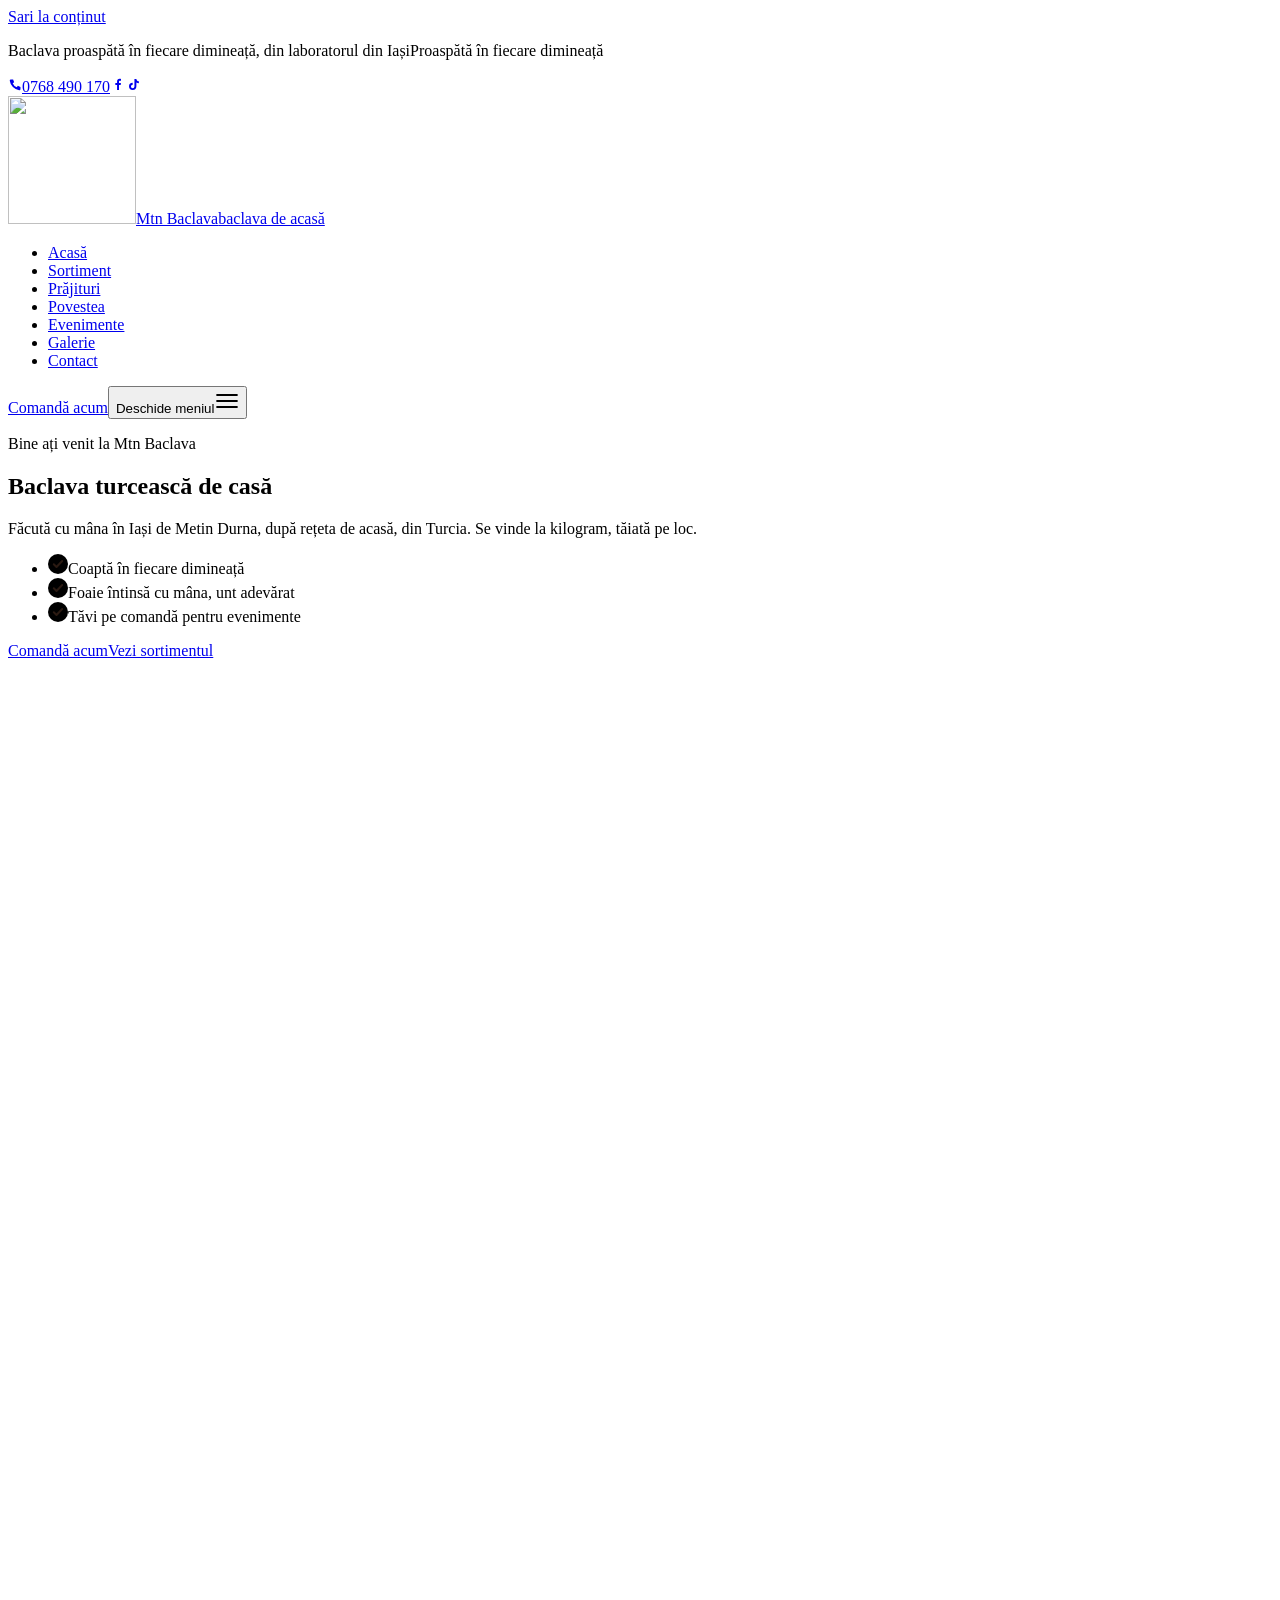
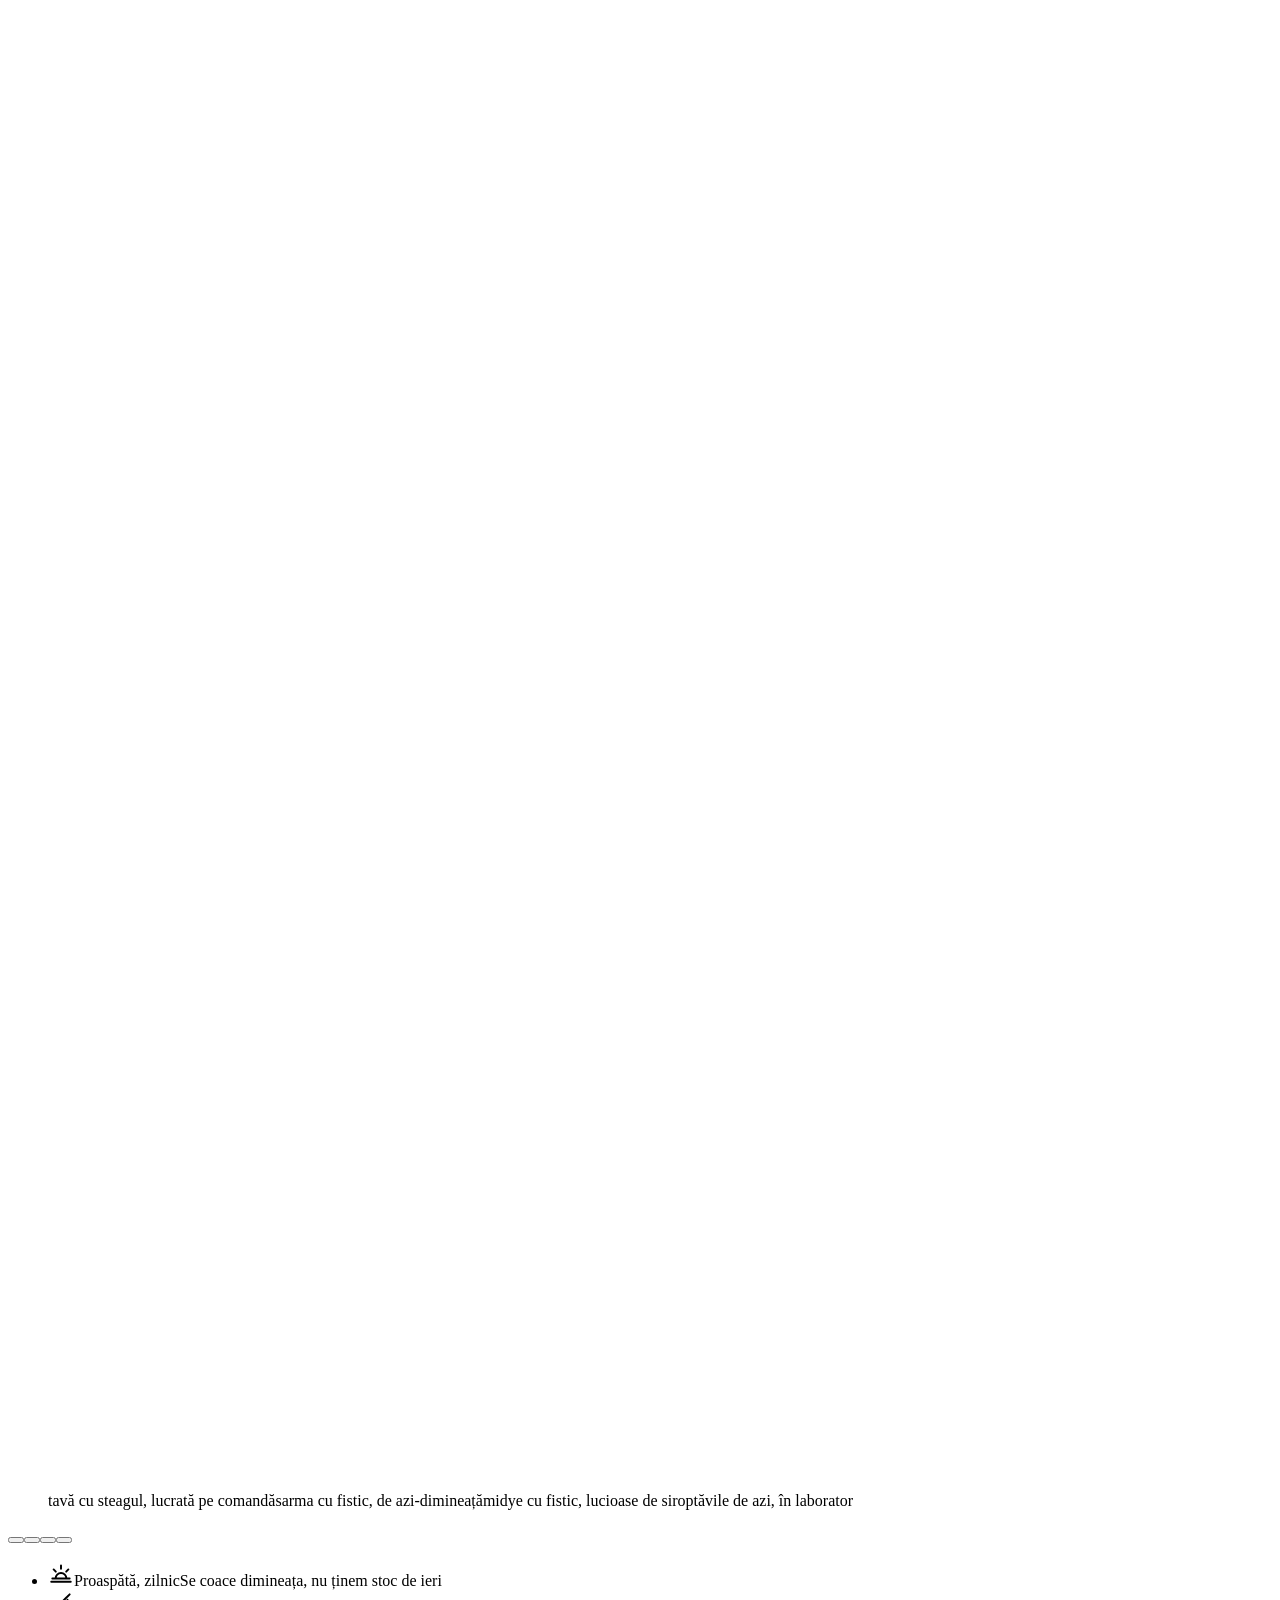
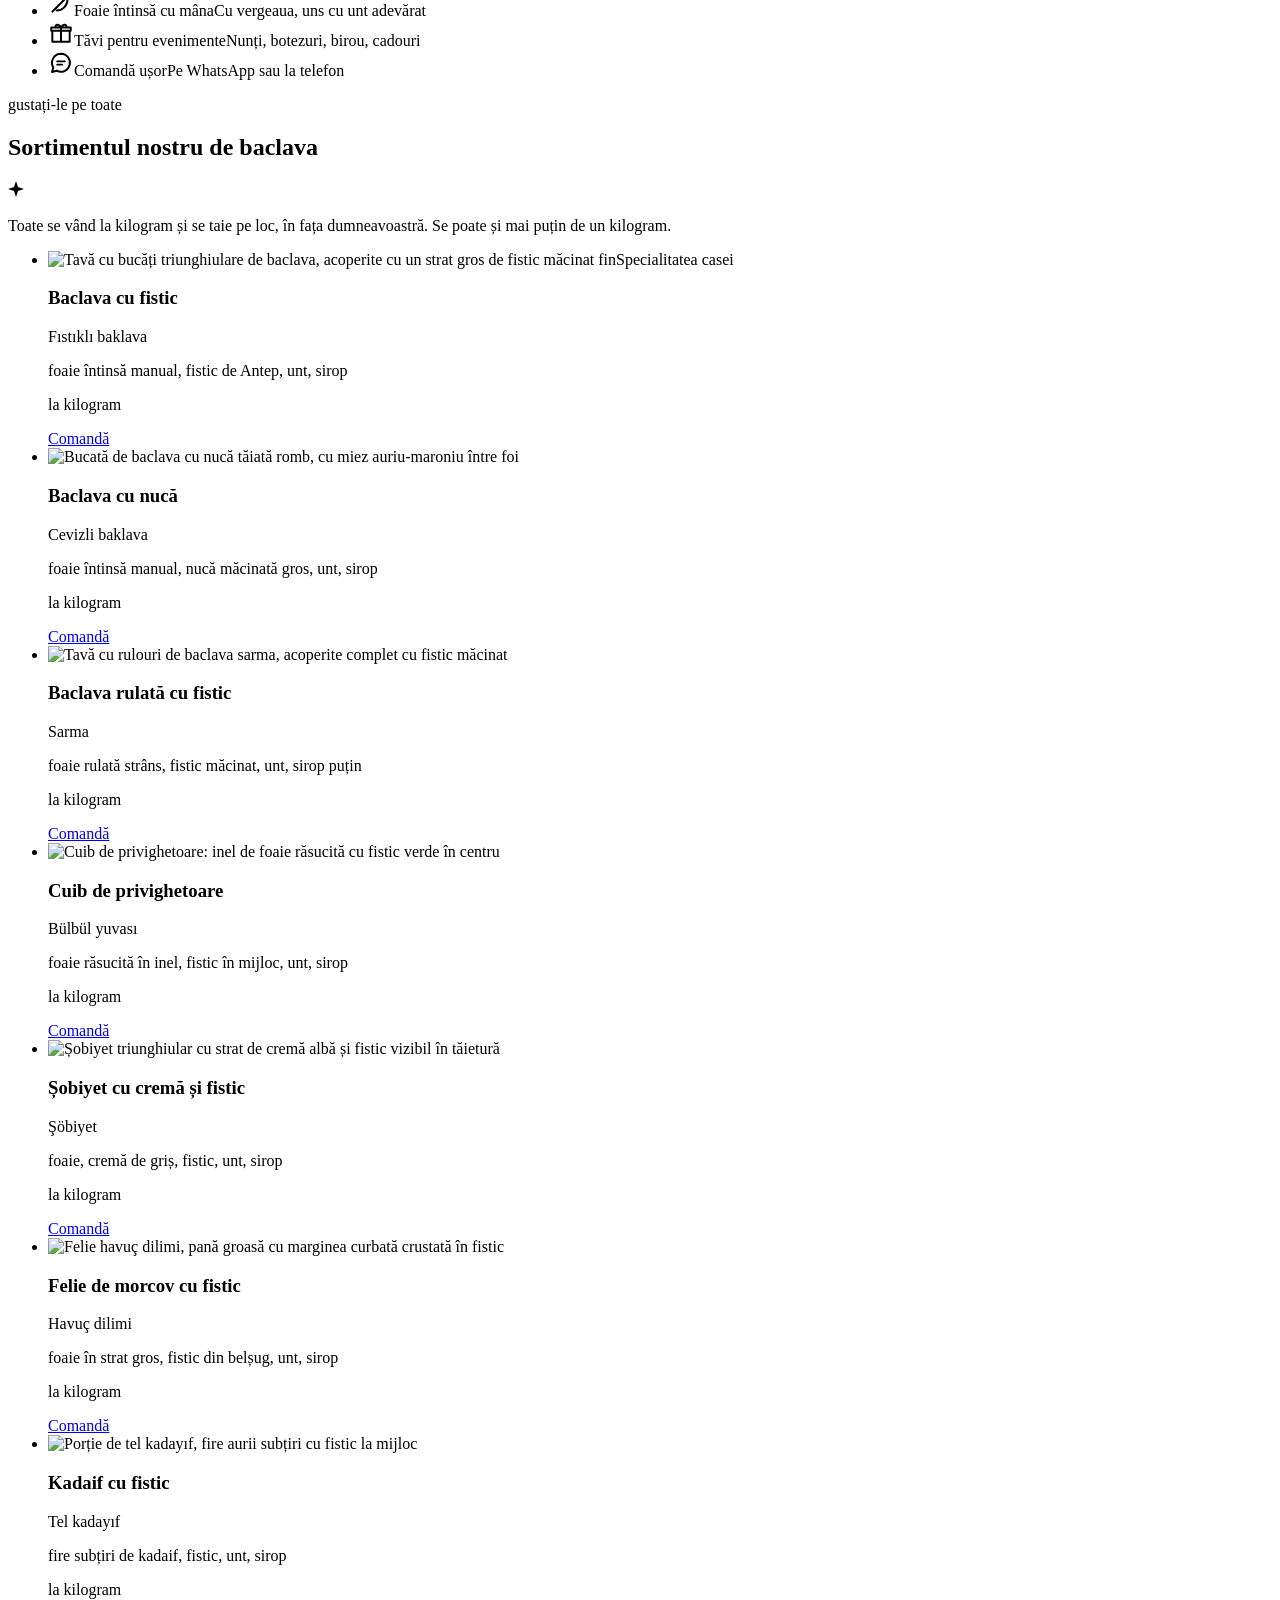
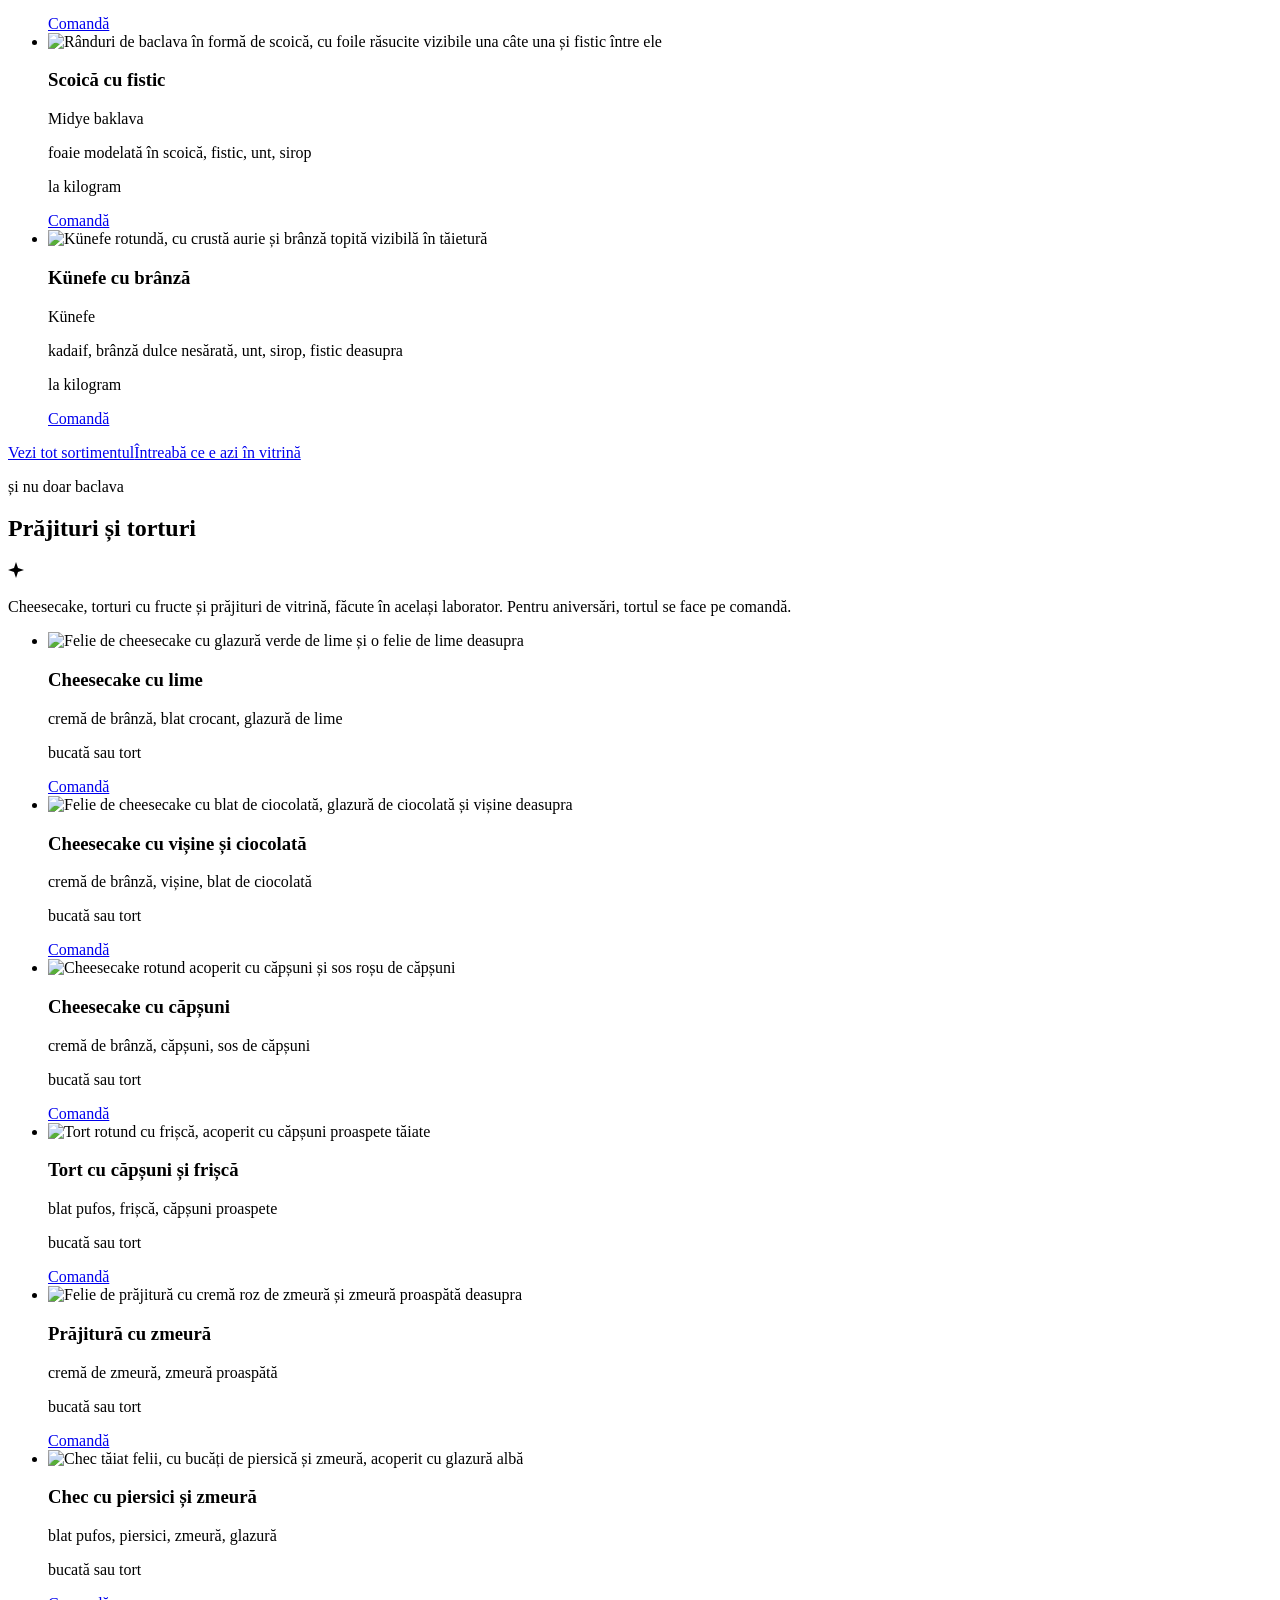
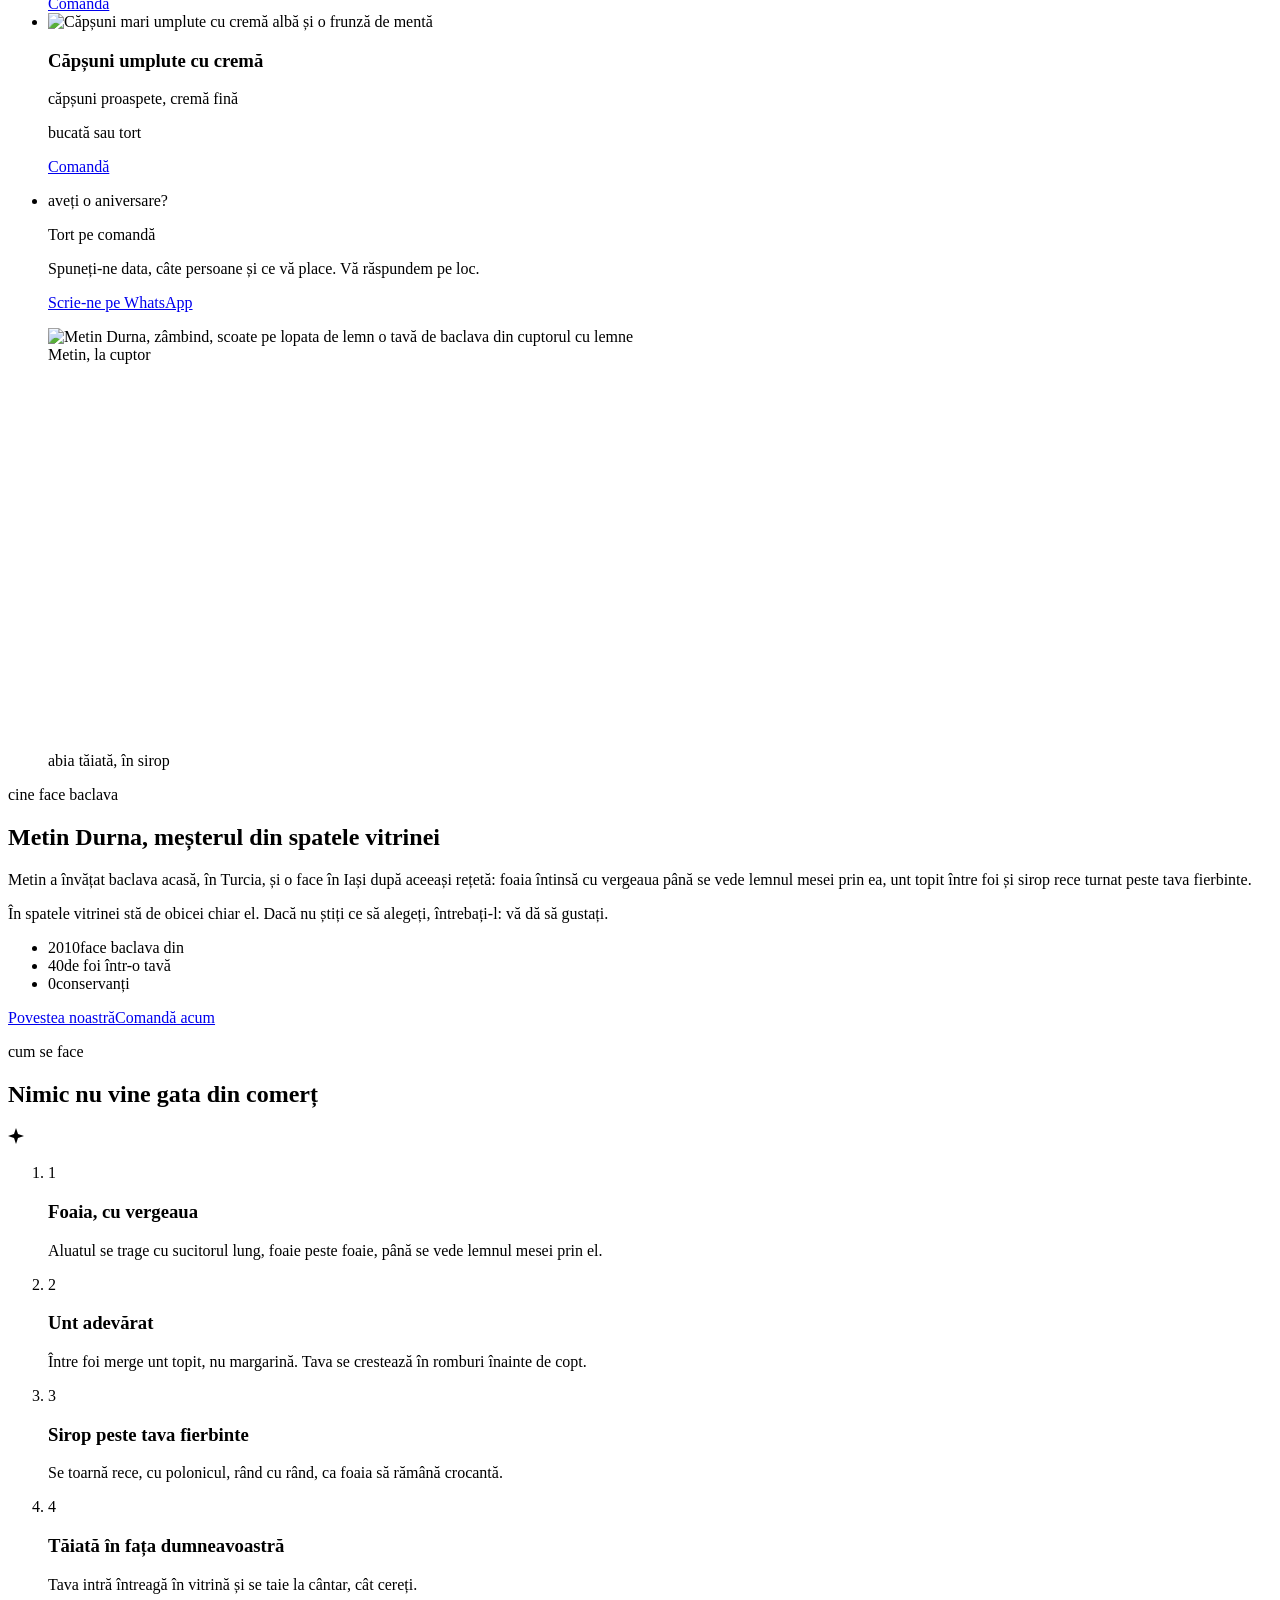
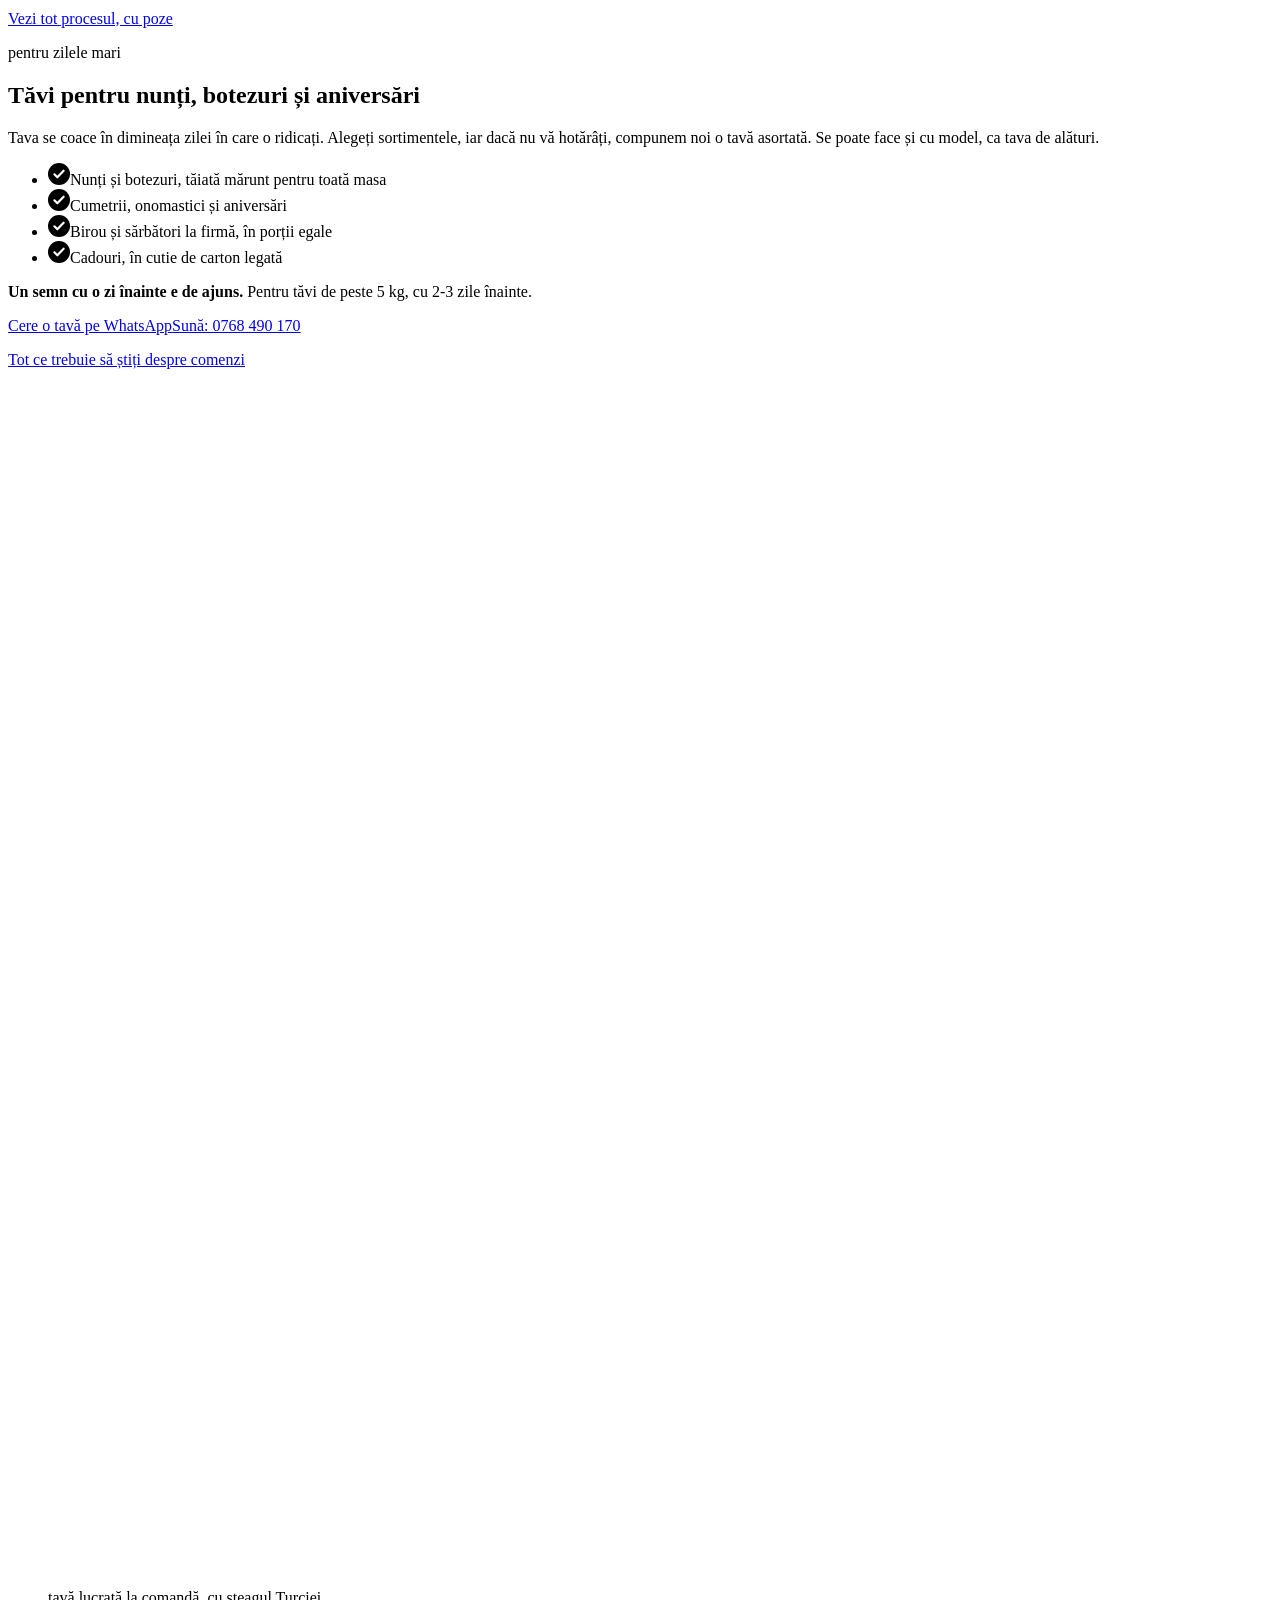
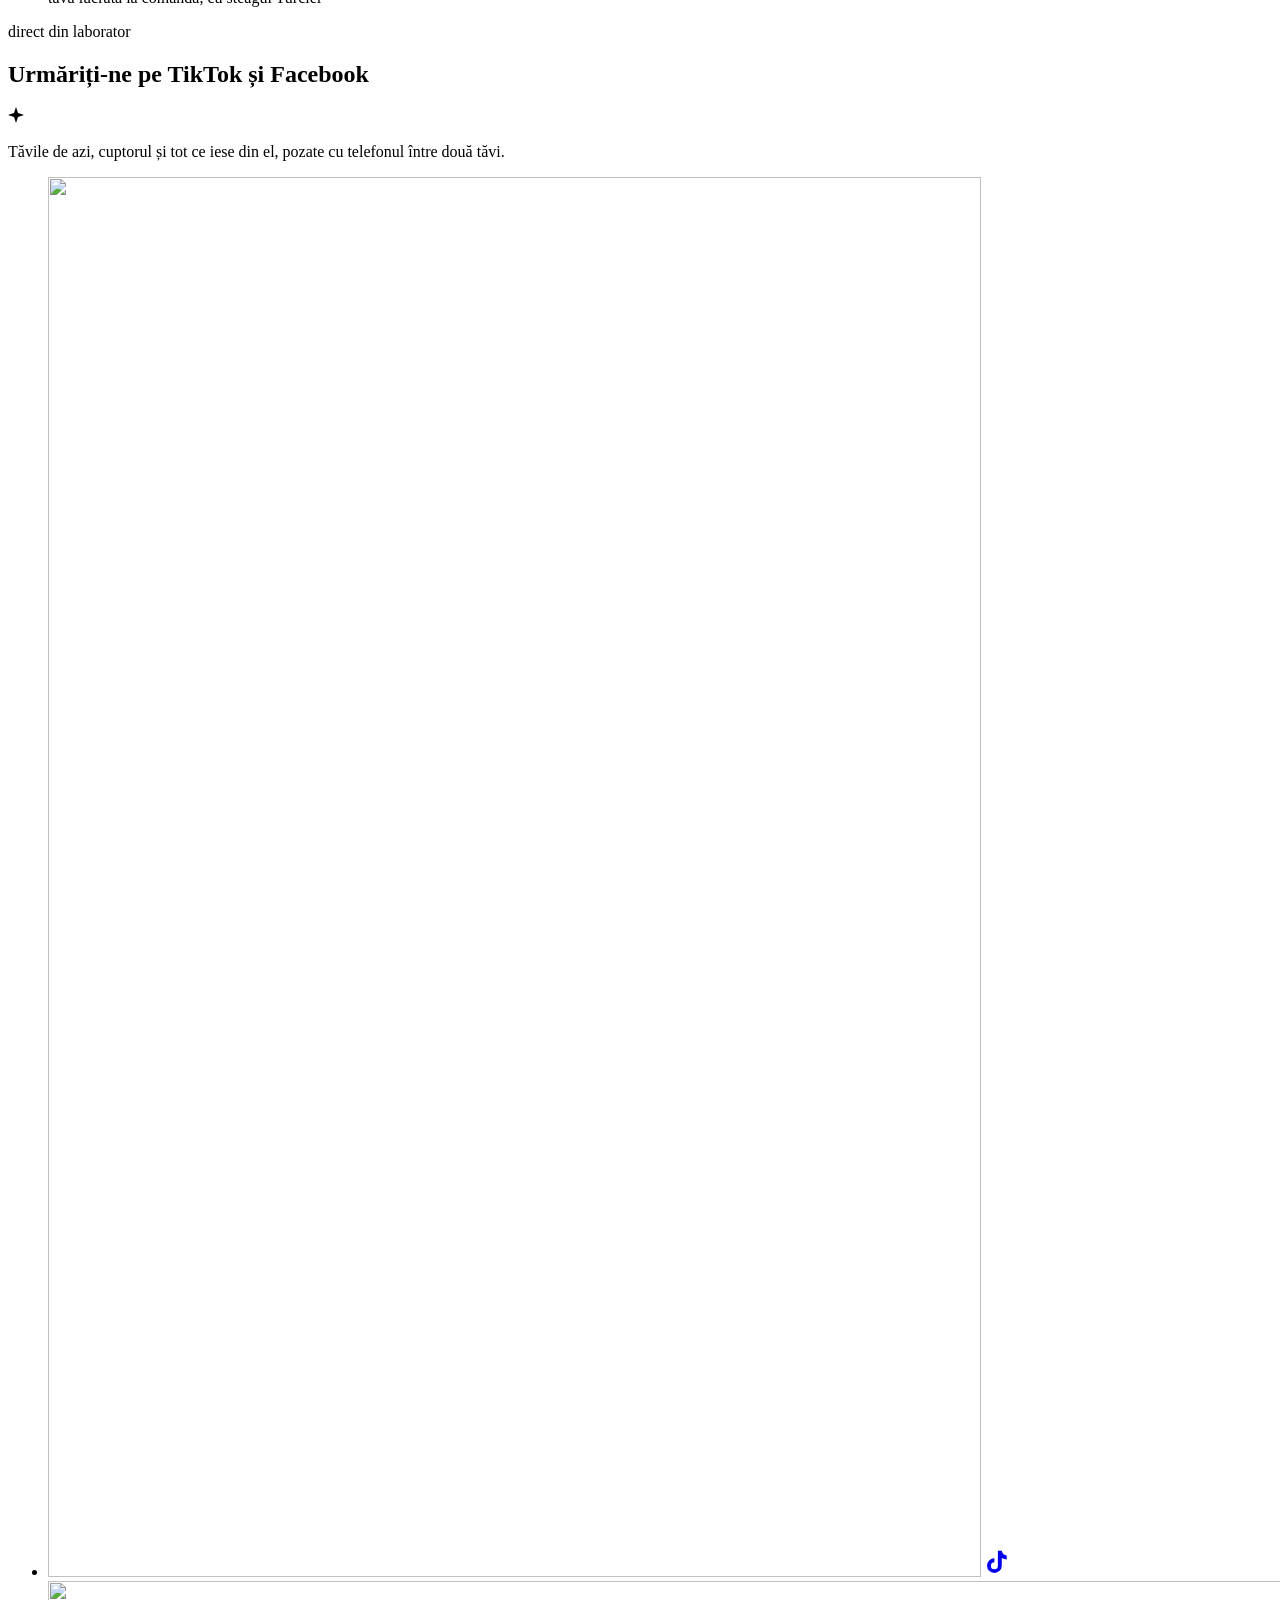
==== commit ccd870cf: "Hero: poze reale in rama foto, clare pe orice ecran" ====
--- a/index.html
+++ b/index.html
@@ -2,5 +2,4 @@
       // Marchează că JS e activ, ÎNAINTE de primul paint, ca .reveal să nu ascundă
       // conținutul la utilizatorii fără JS.
       document.documentElement.classList.add('js');
-    </script><link rel="stylesheet" href="/mtn-baclava-demo/_astro/CtaFinal.-3XN-YD4.css"><style>.erou[data-astro-cid-ge2uvauf]{isolation:isolate;background-color:var(--color-cafea);align-items:center;min-height:clamp(560px,82svh,720px);padding-block:clamp(3rem,8vh,5rem) clamp(4.5rem,10vh,6rem);display:flex;position:relative;overflow:hidden}.erou-slideuri[data-astro-cid-ge2uvauf],.erou-slide[data-astro-cid-ge2uvauf]{position:absolute;inset:0}.erou-slideuri[data-astro-cid-ge2uvauf]{z-index:-2}.erou-slide[data-astro-cid-ge2uvauf]{opacity:0;transition:opacity 1.2s ease-in-out}.erou-slide[data-astro-cid-ge2uvauf].activ{opacity:1}.erou-voal[data-astro-cid-ge2uvauf]{z-index:-1;background:linear-gradient(90deg,#1e100adb 0%,#1e100aa8 38%,#1e100a1f 72%),linear-gradient(#0000 65%,#1e100a8c 100%);position:absolute;inset:0}.erou-continut[data-astro-cid-ge2uvauf]{color:#fff}.erou-sus[data-astro-cid-ge2uvauf]{font-family:var(--font-script);color:var(--color-aur);font-size:clamp(1.5rem,2.6vw,2rem);line-height:1.1}.erou-titlu[data-astro-cid-ge2uvauf]{color:#fff;text-shadow:0 2px 18px #0000004d;max-width:12ch;margin-top:.5rem;font-size:clamp(2.7rem,6vw,4.9rem);line-height:1.02}.erou-mana[data-astro-cid-ge2uvauf]{font-family:var(--font-script);color:var(--color-aur);transform-origin:0;margin-top:.08em;font-size:1.12em;line-height:1;display:block;transform:rotate(-3deg)}.erou-sub[data-astro-cid-ge2uvauf]{color:#ffffffe6;max-width:36rem;margin-top:1.2rem;font-size:clamp(1.02rem,1.3vw,1.15rem);line-height:1.6}.erou-bife[data-astro-cid-ge2uvauf]{flex-direction:column;gap:.5rem;margin-top:1.3rem;font-size:.98rem;font-weight:700;display:flex}.erou-bife[data-astro-cid-ge2uvauf] li[data-astro-cid-ge2uvauf]{align-items:center;gap:.6rem;display:flex}.erou-bife[data-astro-cid-ge2uvauf] svg[data-astro-cid-ge2uvauf]{flex-shrink:0}.erou-butoane[data-astro-cid-ge2uvauf]{flex-wrap:wrap;gap:.8rem;margin-top:1.9rem;display:flex}.erou-butoane[data-astro-cid-ge2uvauf] .btn[data-astro-cid-ge2uvauf]{min-height:54px;padding-inline:1.9rem;font-size:1.05rem}.erou-puncte[data-astro-cid-ge2uvauf]{gap:.35rem;display:flex;position:absolute;bottom:1.4rem;left:50%;transform:translate(-50%)}.erou-punct[data-astro-cid-ge2uvauf]{cursor:pointer;background:0 0;border:0;place-items:center;width:28px;height:28px;display:grid}.erou-punct[data-astro-cid-ge2uvauf]:before{content:"";background-color:#ffffff8c;border-radius:999px;width:10px;height:10px;transition:background-color .2s ease-out,width .2s ease-out}.erou-punct[data-astro-cid-ge2uvauf].activ:before{background-color:var(--color-aur);width:26px}@media (width<=639.98px){.erou[data-astro-cid-ge2uvauf]{align-items:flex-end}.erou-voal[data-astro-cid-ge2uvauf]{background:linear-gradient(#1e100a33 20%,#1e100ab3 52%,#1e100aeb 100%),linear-gradient(90deg,#1e100a59,#0000)}.erou-butoane[data-astro-cid-ge2uvauf] .btn[data-astro-cid-ge2uvauf]{flex:100%}}.poze[data-astro-cid-3z4y3ogz]{max-width:30rem;margin-inline:auto;padding-bottom:3.5rem;position:relative}.poza[data-astro-cid-3z4y3ogz]{background-color:#fff;border-radius:4px;padding:.7rem .7rem .4rem;box-shadow:0 2px 4px #2b1a1214,0 18px 36px -18px #2b1a1273}.poza[data-astro-cid-3z4y3ogz] figcaption[data-astro-cid-3z4y3ogz]{text-align:center;padding-block:.35rem .1rem;line-height:1.2}.poza-mare[data-astro-cid-3z4y3ogz]{width:84%;transform:rotate(-2.5deg)}.poza-mare[data-astro-cid-3z4y3ogz] figcaption[data-astro-cid-3z4y3ogz]{text-align:left;padding-left:.25rem}.poza-mica[data-astro-cid-3z4y3ogz]{width:44%;position:absolute;bottom:0;right:0;transform:rotate(4deg)}@media (prefers-reduced-motion:no-preference){.poza[data-astro-cid-3z4y3ogz]{transition:transform .3s ease-out}.poze[data-astro-cid-3z4y3ogz]:hover .poza-mare[data-astro-cid-3z4y3ogz]{transform:rotate(-1deg)}.poze[data-astro-cid-3z4y3ogz]:hover .poza-mica[data-astro-cid-3z4y3ogz]{transform:rotate(2deg)translateY(-4px)}}
-</style></head><body class><a href="#continut" class="sr-only focus:not-sr-only focus:absolute focus:top-3 focus:left-3 focus:z-[100] focus:rounded-[10px] focus:bg-ink focus:px-4 focus:py-2.5 focus:text-cream">Sari la conținut</a><div class="topbar bg-rosu text-white" data-astro-cid-nen7h5rs><div class="wrap flex h-[var(--topbar-h)] items-center justify-between gap-4 text-[0.8125rem] sm:text-[0.875rem]" data-astro-cid-nen7h5rs><p class="truncate font-semibold" data-astro-cid-nen7h5rs><span class="hidden sm:inline" data-astro-cid-nen7h5rs>Baclava proaspătă în fiecare dimineață, din laboratorul din Iași</span><span class="sm:hidden" data-astro-cid-nen7h5rs>Proaspătă în fiecare dimineață</span></p><div class="flex shrink-0 items-center gap-4" data-astro-cid-nen7h5rs><a href="tel:+40768490170" class="flex items-center gap-1.5 font-extrabold whitespace-nowrap hover:underline" data-astro-cid-nen7h5rs><svg width="14" height="14" viewBox="0 0 20 20" fill="currentColor" aria-hidden="true" data-astro-cid-nen7h5rs><path d="M4.2 2.2h3.1l1.5 3.8-2.1 1.4a10.8 10.8 0 0 0 5.9 5.9l1.4-2.1 3.8 1.5v3.1a1.7 1.7 0 0 1-1.9 1.7A15.8 15.8 0 0 1 2.5 4.1a1.7 1.7 0 0 1 1.7-1.9Z" data-astro-cid-nen7h5rs></path></svg>0768 490 170</a><a href="https://www.facebook.com/profile.php?id=100091635381105" target="_blank" rel="noopener noreferrer" class="hidden opacity-90 hover:opacity-100 md:inline" aria-label="Facebook" data-astro-cid-nen7h5rs><svg width="16" height="16" viewBox="0 0 24 24" fill="currentColor" aria-hidden="true" data-astro-cid-nen7h5rs><path d="M13.5 21v-7.5h2.5l.4-3h-2.9V8.6c0-.9.3-1.5 1.5-1.5h1.5V4.4c-.3 0-1.2-.1-2.2-.1-2.2 0-3.7 1.3-3.7 3.8v2.4H8v3h2.6V21h2.9Z" data-astro-cid-nen7h5rs></path></svg></a><a href="https://www.tiktok.com/@baclavadeacaasa" target="_blank" rel="noopener noreferrer" class="hidden opacity-90 hover:opacity-100 md:inline" aria-label="TikTok" data-astro-cid-nen7h5rs><svg width="15" height="15" viewBox="0 0 24 24" fill="currentColor" aria-hidden="true" data-astro-cid-nen7h5rs><path d="M16.6 3c.4 2.2 1.8 3.6 4 3.8v3.1a7.6 7.6 0 0 1-4-1.2v6.2A5.9 5.9 0 1 1 10.7 9v3.2a2.8 2.8 0 1 0 2.8 2.8V3h3.1Z" data-astro-cid-nen7h5rs></path></svg></a></div></div></div><header id="antet" class="antet" data-astro-cid-nen7h5rs><div class="wrap flex h-[var(--header-h)] items-center justify-between gap-4" data-astro-cid-nen7h5rs><a href="/mtn-baclava-demo/" class="group flex shrink-0 items-center gap-3" aria-label="Mtn Baclava, acasă" data-astro-cid-nen7h5rs><img src="/mtn-baclava-demo/_astro/emblema.DUEbjxrc_Z2czca1.webp" alt loading="eager" data-astro-cid-nen7h5rs="true" decoding="async" width="128" height="128" class="h-12 w-12 transition-transform duration-500 ease-out group-hover:rotate-[8deg] lg:h-[58px] lg:w-[58px]"><span class="leading-none" data-astro-cid-nen7h5rs><span class="block font-display text-[1.3rem] text-ink lg:text-[1.55rem]" data-astro-cid-nen7h5rs>Mtn Baclava</span><span class="mt-0.5 block font-script text-[1.1rem] text-rosu lg:text-[1.2rem]" data-astro-cid-nen7h5rs>baclava de acasă</span></span></a><nav aria-label="Navigare principală" class="hidden xl:block" data-astro-cid-nen7h5rs><ul class="flex items-center gap-1" data-astro-cid-nen7h5rs><li data-astro-cid-nen7h5rs><a href="/mtn-baclava-demo/" aria-current="page" class="nav-link" data-astro-cid-nen7h5rs>Acasă</a></li><li data-astro-cid-nen7h5rs><a href="/mtn-baclava-demo/sortiment/" class="nav-link" data-astro-cid-nen7h5rs>Sortiment</a></li><li data-astro-cid-nen7h5rs><a href="/mtn-baclava-demo/#prajituri" class="nav-link" data-astro-cid-nen7h5rs>Prăjituri</a></li><li data-astro-cid-nen7h5rs><a href="/mtn-baclava-demo/povestea-noastra/" class="nav-link" data-astro-cid-nen7h5rs>Povestea</a></li><li data-astro-cid-nen7h5rs><a href="/mtn-baclava-demo/comenzi-evenimente/" class="nav-link" data-astro-cid-nen7h5rs>Evenimente</a></li><li data-astro-cid-nen7h5rs><a href="/mtn-baclava-demo/galerie/" class="nav-link" data-astro-cid-nen7h5rs>Galerie</a></li><li data-astro-cid-nen7h5rs><a href="/mtn-baclava-demo/contact/" class="nav-link" data-astro-cid-nen7h5rs>Contact</a></li></ul></nav><a href="https://wa.me/40768490170?text=Bun%C4%83%20ziua!%20A%C8%99%20dori%20s%C4%83%20comand%20baclava." target="_blank" rel="noopener noreferrer" class="btn btn-primary ml-auto hidden sm:inline-flex xl:ml-0" data-astro-cid-nen7h5rs>Comandă acum</a><button type="button" id="meniu-buton" class="-mr-2 inline-flex h-11 w-11 items-center justify-center rounded-[10px] text-ink xl:hidden" aria-expanded="false" aria-controls="meniu-mobil" data-astro-cid-nen7h5rs><span class="sr-only" data-astro-cid-nen7h5rs>Deschide meniul</span><svg width="24" height="24" viewBox="0 0 22 22" fill="none" aria-hidden="true" data-astro-cid-nen7h5rs><path d="M2 5.5h18M2 11h18M2 16.5h18" stroke="currentColor" stroke-width="2" stroke-linecap="round" data-astro-cid-nen7h5rs></path></svg></button></div><div id="meniu-mobil" hidden class="border-t border-line bg-cream xl:hidden" data-astro-cid-nen7h5rs><nav aria-label="Navigare mobil" class="wrap py-3" data-astro-cid-nen7h5rs><ul class="flex flex-col" data-astro-cid-nen7h5rs><li class="border-b border-line last:border-0" data-astro-cid-nen7h5rs><a href="/mtn-baclava-demo/" aria-current="page" class="block py-3.5 text-[1.1rem] font-bold text-rosu" data-astro-cid-nen7h5rs>Acasă</a></li><li class="border-b border-line last:border-0" data-astro-cid-nen7h5rs><a href="/mtn-baclava-demo/sortiment/" class="block py-3.5 text-[1.1rem] font-bold text-ink" data-astro-cid-nen7h5rs>Sortiment</a></li><li class="border-b border-line last:border-0" data-astro-cid-nen7h5rs><a href="/mtn-baclava-demo/#prajituri" class="block py-3.5 text-[1.1rem] font-bold text-ink" data-astro-cid-nen7h5rs>Prăjituri</a></li><li class="border-b border-line last:border-0" data-astro-cid-nen7h5rs><a href="/mtn-baclava-demo/povestea-noastra/" class="block py-3.5 text-[1.1rem] font-bold text-ink" data-astro-cid-nen7h5rs>Povestea</a></li><li class="border-b border-line last:border-0" data-astro-cid-nen7h5rs><a href="/mtn-baclava-demo/comenzi-evenimente/" class="block py-3.5 text-[1.1rem] font-bold text-ink" data-astro-cid-nen7h5rs>Evenimente</a></li><li class="border-b border-line last:border-0" data-astro-cid-nen7h5rs><a href="/mtn-baclava-demo/galerie/" class="block py-3.5 text-[1.1rem] font-bold text-ink" data-astro-cid-nen7h5rs>Galerie</a></li><li class="border-b border-line last:border-0" data-astro-cid-nen7h5rs><a href="/mtn-baclava-demo/contact/" class="block py-3.5 text-[1.1rem] font-bold text-ink" data-astro-cid-nen7h5rs>Contact</a></li></ul><div class="mt-4 mb-2 flex flex-col gap-2.5" data-astro-cid-nen7h5rs><a href="https://wa.me/40768490170?text=Bun%C4%83%20ziua!%20A%C8%99%20dori%20s%C4%83%20comand%20baclava." class="btn btn-whatsapp w-full" data-astro-cid-nen7h5rs>Comandă pe WhatsApp</a><a href="tel:+40768490170" class="btn btn-outline w-full" data-astro-cid-nen7h5rs>Sună: 0768 490 170</a></div></nav></div></header><script type="module">function e(){let e=document.getElementById(`meniu-buton`),t=document.getElementById(`meniu-mobil`);if(!e||!t||e.dataset.gata===`1`)return;e.dataset.gata=`1`;let n=n=>{e.setAttribute(`aria-expanded`,String(n)),t.hidden=!n;let r=e.querySelector(`.sr-only`);r&&(r.textContent=n?`Închide meniul`:`Deschide meniul`)};e.addEventListener(`click`,()=>n(e.getAttribute(`aria-expanded`)!==`true`)),t.querySelectorAll(`a`).forEach(e=>e.addEventListener(`click`,()=>n(!1))),document.addEventListener(`keydown`,t=>{t.key===`Escape`&&e.getAttribute(`aria-expanded`)===`true`&&n(!1)})}e(),document.addEventListener(`astro:page-load`,e);</script><main id="continut"><section class="erou" aria-labelledby="erou-titlu" data-slideshow data-astro-cid-ge2uvauf><div class="erou-slideuri" aria-hidden="true" data-astro-cid-ge2uvauf><div class="erou-slide activ" data-astro-cid-ge2uvauf><img src="/mtn-baclava-demo/_astro/sarma-fistic-tavi.eSVCK4Wv_Zpp2y7.webp" srcset="/mtn-baclava-demo/_astro/sarma-fistic-tavi.eSVCK4Wv_11nFDt.webp 640w, /mtn-baclava-demo/_astro/sarma-fistic-tavi.eSVCK4Wv_2eemD8.webp 960w, /mtn-baclava-demo/_astro/sarma-fistic-tavi.eSVCK4Wv_2o5NKG.webp 1350w, /mtn-baclava-demo/_astro/sarma-fistic-tavi.eSVCK4Wv_Zpp2y7.webp 1711w" alt sizes="100vw" loading="eager" fetchpriority="high" style="object-position:50% 55%" data-astro-cid-ge2uvauf="true" decoding="async" width="1711" height="1800" class="h-full w-full object-cover"></div><div class="erou-slide" data-astro-cid-ge2uvauf><img src="/mtn-baclava-demo/_astro/tava-fistic-macinat.CdS7o7Rq_11Uuhw.webp" srcset="/mtn-baclava-demo/_astro/tava-fistic-macinat.CdS7o7Rq_Z832o4.webp 640w, /mtn-baclava-demo/_astro/tava-fistic-macinat.CdS7o7Rq_Z20DLpU.webp 960w, /mtn-baclava-demo/_astro/tava-fistic-macinat.CdS7o7Rq_11Uuhw.webp 1350w" alt sizes="100vw" loading="lazy" fetchpriority="auto" style="object-position:50% 50%" data-astro-cid-ge2uvauf="true" decoding="async" width="1350" height="1800" class="h-full w-full object-cover"></div><div class="erou-slide" data-astro-cid-ge2uvauf><img src="/mtn-baclava-demo/_astro/tava-steag-turcesc.CjTNxiGk_ZuYLj1.webp" srcset="/mtn-baclava-demo/_astro/tava-steag-turcesc.CjTNxiGk_q7fVe.webp 640w, /mtn-baclava-demo/_astro/tava-steag-turcesc.CjTNxiGk_Z25GIqI.webp 960w, /mtn-baclava-demo/_astro/tava-steag-turcesc.CjTNxiGk_ZuYLj1.webp 1350w" alt sizes="100vw" loading="lazy" fetchpriority="auto" style="object-position:50% 45%" data-astro-cid-ge2uvauf="true" decoding="async" width="1350" height="1800" class="h-full w-full object-cover"></div><div class="erou-slide" data-astro-cid-ge2uvauf><img src="/mtn-baclava-demo/_astro/midye-fistic-sus.DNYqVtfG_ZnqDgY.webp" srcset="/mtn-baclava-demo/_astro/midye-fistic-sus.DNYqVtfG_1bWgw8.webp 640w, /mtn-baclava-demo/_astro/midye-fistic-sus.DNYqVtfG_1dMyKE.webp 960w, /mtn-baclava-demo/_astro/midye-fistic-sus.DNYqVtfG_9gE9O.webp 1350w, /mtn-baclava-demo/_astro/midye-fistic-sus.DNYqVtfG_ZnqDgY.webp 1440w" alt sizes="100vw" loading="lazy" fetchpriority="auto" style="object-position:50% 50%" data-astro-cid-ge2uvauf="true" decoding="async" width="1440" height="1800" class="h-full w-full object-cover"></div><div class="erou-slide" data-astro-cid-ge2uvauf><img src="/mtn-baclava-demo/_astro/atelier-tavi-cuptor.FUKqRIC5_1614eR.webp" srcset="/mtn-baclava-demo/_astro/atelier-tavi-cuptor.FUKqRIC5_Z2bS8IK.webp 640w, /mtn-baclava-demo/_astro/atelier-tavi-cuptor.FUKqRIC5_ZcCBtj.webp 960w, /mtn-baclava-demo/_astro/atelier-tavi-cuptor.FUKqRIC5_V4oY6.webp 1350w, /mtn-baclava-demo/_astro/atelier-tavi-cuptor.FUKqRIC5_1614eR.webp 1800w" alt sizes="100vw" loading="lazy" fetchpriority="auto" style="object-position:50% 60%" data-astro-cid-ge2uvauf="true" decoding="async" width="1800" height="1800" class="h-full w-full object-cover"></div></div><div class="erou-voal" aria-hidden="true" data-astro-cid-ge2uvauf></div><div class="wrap erou-continut" data-astro-cid-ge2uvauf><p class="erou-sus" data-astro-cid-ge2uvauf>Bine ați venit la Mtn Baclava</p><h1 id="erou-titlu" class="erou-titlu" data-astro-cid-ge2uvauf>Baclava turcească <span class="erou-mana" data-astro-cid-ge2uvauf>de casă</span></h1><p class="erou-sub" data-astro-cid-ge2uvauf>Făcută cu mâna în Iași de Metin Durna, după rețeta de acasă, din Turcia. Se vinde la kilogram, tăiată pe loc.</p><ul class="erou-bife" data-astro-cid-ge2uvauf><li data-astro-cid-ge2uvauf><svg width="20" height="20" viewBox="0 0 20 20" aria-hidden="true" data-astro-cid-ge2uvauf><circle cx="10" cy="10" r="10" fill="var(--color-aur)" data-astro-cid-ge2uvauf></circle><path d="m5.8 10.3 2.7 2.7 5.7-6" fill="none" stroke="#2b1a12" stroke-width="2" stroke-linecap="round" stroke-linejoin="round" data-astro-cid-ge2uvauf></path></svg>Coaptă în fiecare dimineață</li><li data-astro-cid-ge2uvauf><svg width="20" height="20" viewBox="0 0 20 20" aria-hidden="true" data-astro-cid-ge2uvauf><circle cx="10" cy="10" r="10" fill="var(--color-aur)" data-astro-cid-ge2uvauf></circle><path d="m5.8 10.3 2.7 2.7 5.7-6" fill="none" stroke="#2b1a12" stroke-width="2" stroke-linecap="round" stroke-linejoin="round" data-astro-cid-ge2uvauf></path></svg>Foaie întinsă cu mâna, unt adevărat</li><li data-astro-cid-ge2uvauf><svg width="20" height="20" viewBox="0 0 20 20" aria-hidden="true" data-astro-cid-ge2uvauf><circle cx="10" cy="10" r="10" fill="var(--color-aur)" data-astro-cid-ge2uvauf></circle><path d="m5.8 10.3 2.7 2.7 5.7-6" fill="none" stroke="#2b1a12" stroke-width="2" stroke-linecap="round" stroke-linejoin="round" data-astro-cid-ge2uvauf></path></svg>Tăvi pe comandă pentru evenimente</li></ul><div class="erou-butoane" data-astro-cid-ge2uvauf><a href="https://wa.me/40768490170?text=Bun%C4%83%20ziua!%20A%C8%99%20dori%20s%C4%83%20comand%20baclava." target="_blank" rel="noopener noreferrer" class="btn btn-primary" data-astro-cid-ge2uvauf>Comandă acum</a><a href="#sortiment" class="btn btn-ghost-on-dark" data-astro-cid-ge2uvauf>Vezi sortimentul</a></div></div><div class="erou-puncte" role="group" aria-label="Alege fotografia" data-astro-cid-ge2uvauf><button type="button" class="erou-punct activ" aria-label="Fotografia 1: Tăvi de sarma cu fistic, rulouri verzi așezate strâns" aria-pressed="true" data-index="0" data-astro-cid-ge2uvauf></button><button type="button" class="erou-punct" aria-label="Fotografia 2: Tavă de baclava acoperită cu dâre groase de fistic măcinat" aria-pressed="false" data-index="1" data-astro-cid-ge2uvauf></button><button type="button" class="erou-punct" aria-label="Fotografia 3: Tavă rotundă de baclava roșie, cu semiluna și steaua în alb" aria-pressed="false" data-index="2" data-astro-cid-ge2uvauf></button><button type="button" class="erou-punct" aria-label="Fotografia 4: Rânduri de baclava midye cu fistic, lucioase de sirop" aria-pressed="false" data-index="3" data-astro-cid-ge2uvauf></button><button type="button" class="erou-punct" aria-label="Fotografia 5: Tăvi de baclava abia scoase, pe masa din fața cuptorului" aria-pressed="false" data-index="4" data-astro-cid-ge2uvauf></button></div></section><div class="faianta" aria-hidden="true" data-astro-cid-ge2uvauf></div><script type="module">function e(){let e=document.querySelector(`[data-slideshow]`);if(!e||e.dataset.gata===`1`)return;e.dataset.gata=`1`;let t=Array.from(e.querySelectorAll(`.erou-slide`)),n=Array.from(e.querySelectorAll(`.erou-punct`)),r=0,i=0,a=e=>{r=(e+t.length)%t.length,t.forEach((e,t)=>e.classList.toggle(`activ`,t===r)),n.forEach((e,t)=>{e.classList.toggle(`activ`,t===r),e.setAttribute(`aria-pressed`,String(t===r))})},o=window.matchMedia(`(prefers-reduced-motion: reduce)`).matches,s=()=>{o||(window.clearInterval(i),i=window.setInterval(()=>a(r+1),5e3))};n.forEach(e=>e.addEventListener(`click`,()=>{a(Number(e.dataset.index)),s()})),s(),document.addEventListener(`astro:before-swap`,()=>window.clearInterval(i),{once:!0})}e(),document.addEventListener(`astro:page-load`,e);</script><section class="bg-paper" aria-label="De ce Mtn Baclava"><ul class="wrap grid grid-cols-2 gap-x-4 gap-y-6 py-7 lg:grid-cols-4 lg:py-9"><li class="flex items-center gap-3.5"><span class="grid h-12 w-12 shrink-0 place-items-center rounded-full bg-rosu text-white lg:h-14 lg:w-14"><svg width="26" height="26" viewBox="0 0 24 24" fill="none" stroke="currentColor" stroke-width="1.8" stroke-linecap="round" aria-hidden="true"><path d="M4 17h16M7 17a5 5 0 0 1 10 0M12 5v3M5.2 8.7l2 2M18.8 8.7l-2 2M3 20h18"></path></svg></span><span><span class="block text-[0.95rem] leading-tight font-extrabold text-ink lg:text-[1.02rem]">Proaspătă, zilnic</span><span class="mt-0.5 block text-[0.8125rem] leading-snug text-ink-soft lg:text-[0.875rem]">Se coace dimineața, nu ținem stoc de ieri</span></span></li><li class="flex items-center gap-3.5"><span class="grid h-12 w-12 shrink-0 place-items-center rounded-full bg-rosu text-white lg:h-14 lg:w-14"><svg width="26" height="26" viewBox="0 0 24 24" fill="none" stroke="currentColor" stroke-width="1.8" stroke-linecap="round" aria-hidden="true"><path d="M6.5 17.5 17.5 6.5M4 20l2.2-2.2M17.8 6.2 20 4M8 19c3 0 5-1 7-3s3-4 3-7"></path></svg></span><span><span class="block text-[0.95rem] leading-tight font-extrabold text-ink lg:text-[1.02rem]">Foaie întinsă cu mâna</span><span class="mt-0.5 block text-[0.8125rem] leading-snug text-ink-soft lg:text-[0.875rem]">Cu vergeaua, uns cu unt adevărat</span></span></li><li class="flex items-center gap-3.5"><span class="grid h-12 w-12 shrink-0 place-items-center rounded-full bg-rosu text-white lg:h-14 lg:w-14"><svg width="26" height="26" viewBox="0 0 24 24" fill="none" stroke="currentColor" stroke-width="1.8" stroke-linejoin="round" aria-hidden="true"><path d="M4 10h16v10H4zM3 7h18v3H3zM12 7v13M12 7c-1.5-3-5-3.5-5-1.2C7 7 9.5 7 12 7Zm0 0c1.5-3 5-3.5 5-1.2C17 7 14.5 7 12 7Z"></path></svg></span><span><span class="block text-[0.95rem] leading-tight font-extrabold text-ink lg:text-[1.02rem]">Tăvi pentru evenimente</span><span class="mt-0.5 block text-[0.8125rem] leading-snug text-ink-soft lg:text-[0.875rem]">Nunți, botezuri, birou, cadouri</span></span></li><li class="flex items-center gap-3.5"><span class="grid h-12 w-12 shrink-0 place-items-center rounded-full bg-rosu text-white lg:h-14 lg:w-14"><svg width="26" height="26" viewBox="0 0 24 24" fill="none" stroke="currentColor" stroke-width="1.8" stroke-linejoin="round" aria-hidden="true"><path d="M12 3.5a8.3 8.3 0 0 0-7.1 12.6L3.7 20.3l4.3-1.2A8.3 8.3 0 1 0 12 3.5Z"></path><path d="M8.5 10.5h7M8.5 13.5h4.5" stroke-linecap="round"></path></svg></span><span><span class="block text-[0.95rem] leading-tight font-extrabold text-ink lg:text-[1.02rem]">Comandă ușor</span><span class="mt-0.5 block text-[0.8125rem] leading-snug text-ink-soft lg:text-[0.875rem]">Pe WhatsApp sau la telefon</span></span></li></ul></section><section class="section" id="sortiment" aria-labelledby="sortiment-titlu"><div class="wrap"><div class="titlu-sectiune reveal"><p class="scris-mana">gustați-le pe toate</p><h2 id="sortiment-titlu">Sortimentul nostru de baclava</h2><div class="stea-despartitor" aria-hidden="true"><svg width="16" height="16" viewBox="0 0 16 16" fill="currentColor"><path d="M8 0 10 6 16 8 10 10 8 16 6 10 0 8 6 6Z"></path></svg></div><p class="intro">Toate se vând la kilogram și se taie pe loc, în fața dumneavoastră. Se poate și mai puțin de un kilogram.</p></div><ul data-stagger class="mt-10 grid grid-cols-2 gap-3.5 sm:gap-5 lg:mt-12 lg:grid-cols-3 lg:gap-6 xl:grid-cols-3"><li class="card reveal flex flex-col overflow-hidden"><div class="zoom-lent relative aspect-square bg-stone"><img src="/mtn-baclava-demo/_astro/card-fistic-tava.C3p7nevb_Z7oFBJ.webp" srcset="/mtn-baclava-demo/_astro/card-fistic-tava.C3p7nevb_Z2kVFL3.webp 320w, /mtn-baclava-demo/_astro/card-fistic-tava.C3p7nevb_Of4GH.webp 480w, /mtn-baclava-demo/_astro/card-fistic-tava.C3p7nevb_9lH2L.webp 640w" alt="Tavă cu bucăți triunghiulare de baclava, acoperite cu un strat gros de fistic măcinat fin" sizes="(min-width: 1024px) 280px, (min-width: 640px) 45vw, 46vw" loading="lazy" decoding="async" width="1200" height="1200" class="absolute inset-0 h-full w-full object-cover"><span class="absolute top-3 left-3 rounded-md bg-rosu px-2.5 py-1 text-[0.75rem] font-extrabold text-white shadow-sm">Specialitatea casei</span></div><div class="flex flex-1 flex-col p-4 text-center lg:p-5"><h3 class="font-display text-[1.12rem] leading-tight text-ink lg:text-[1.25rem]">Baclava cu fistic</h3><p class="mt-1 font-script text-[1.1rem] leading-none text-rosu">Fıstıklı baklava</p><p class="mt-2.5 text-[0.875rem] leading-snug text-ink-soft">foaie întinsă manual, fistic de Antep, unt, sirop</p><p class="mt-auto pt-3 text-[0.9375rem] font-extrabold text-aur-ink">la kilogram</p><a href="https://wa.me/40768490170?text=Bun%C4%83%20ziua!%20A%C8%99%20dori%20baclava%20cu%20fistic%20(F%C4%B1st%C4%B1kl%C4%B1%20baklava)." target="_blank" rel="noopener noreferrer" class="btn btn-primary btn-sm mt-3 w-full" aria-label="Comandă Baclava cu fistic pe WhatsApp">Comandă</a></div></li><li class="card reveal flex flex-col overflow-hidden"><div class="zoom-lent relative aspect-square bg-stone"><img src="/mtn-baclava-demo/_astro/prod-02-nuca-romb.xLrfUXGi_Z2ln7Nq.webp" srcset="/mtn-baclava-demo/_astro/prod-02-nuca-romb.xLrfUXGi_Z1uh6w2.webp 320w, /mtn-baclava-demo/_astro/prod-02-nuca-romb.xLrfUXGi_Z1WPHd0.webp 480w, /mtn-baclava-demo/_astro/prod-02-nuca-romb.xLrfUXGi_Zm6o82.webp 640w" alt="Bucată de baclava cu nucă tăiată romb, cu miez auriu-maroniu între foi" sizes="(min-width: 1024px) 280px, (min-width: 640px) 45vw, 46vw" loading="lazy" decoding="async" width="1400" height="1400" class="absolute inset-0 h-full w-full object-cover"></div><div class="flex flex-1 flex-col p-4 text-center lg:p-5"><h3 class="font-display text-[1.12rem] leading-tight text-ink lg:text-[1.25rem]">Baclava cu nucă</h3><p class="mt-1 font-script text-[1.1rem] leading-none text-rosu">Cevizli baklava</p><p class="mt-2.5 text-[0.875rem] leading-snug text-ink-soft">foaie întinsă manual, nucă măcinată gros, unt, sirop</p><p class="mt-auto pt-3 text-[0.9375rem] font-extrabold text-aur-ink">la kilogram</p><a href="https://wa.me/40768490170?text=Bun%C4%83%20ziua!%20A%C8%99%20dori%20baclava%20cu%20nuc%C4%83%20(Cevizli%20baklava)." target="_blank" rel="noopener noreferrer" class="btn btn-primary btn-sm mt-3 w-full" aria-label="Comandă Baclava cu nucă pe WhatsApp">Comandă</a></div></li><li class="card reveal flex flex-col overflow-hidden"><div class="zoom-lent relative aspect-square bg-stone"><img src="/mtn-baclava-demo/_astro/card-sarma.Bqi50m7T_ZqQ4H7.webp" srcset="/mtn-baclava-demo/_astro/card-sarma.Bqi50m7T_19Vslo.webp 320w, /mtn-baclava-demo/_astro/card-sarma.Bqi50m7T_Z1JRgF.webp 480w, /mtn-baclava-demo/_astro/card-sarma.Bqi50m7T_Z1cLW20.webp 640w" alt="Tavă cu rulouri de baclava sarma, acoperite complet cu fistic măcinat" sizes="(min-width: 1024px) 280px, (min-width: 640px) 45vw, 46vw" loading="lazy" decoding="async" width="1200" height="1200" class="absolute inset-0 h-full w-full object-cover"></div><div class="flex flex-1 flex-col p-4 text-center lg:p-5"><h3 class="font-display text-[1.12rem] leading-tight text-ink lg:text-[1.25rem]">Baclava rulată cu fistic</h3><p class="mt-1 font-script text-[1.1rem] leading-none text-rosu">Sarma</p><p class="mt-2.5 text-[0.875rem] leading-snug text-ink-soft">foaie rulată strâns, fistic măcinat, unt, sirop puțin</p><p class="mt-auto pt-3 text-[0.9375rem] font-extrabold text-aur-ink">la kilogram</p><a href="https://wa.me/40768490170?text=Bun%C4%83%20ziua!%20A%C8%99%20dori%20baclava%20rulat%C4%83%20cu%20fistic%20(Sarma)." target="_blank" rel="noopener noreferrer" class="btn btn-primary btn-sm mt-3 w-full" aria-label="Comandă Baclava rulată cu fistic pe WhatsApp">Comandă</a></div></li><li class="card reveal flex flex-col overflow-hidden"><div class="zoom-lent relative aspect-square bg-stone"><img src="/mtn-baclava-demo/_astro/prod-04-cuib-privighetoare.BCdq_zL__1BTcev.webp" srcset="/mtn-baclava-demo/_astro/prod-04-cuib-privighetoare.BCdq_zL__Zu9imn.webp 320w, /mtn-baclava-demo/_astro/prod-04-cuib-privighetoare.BCdq_zL__ZwwG2K.webp 480w, /mtn-baclava-demo/_astro/prod-04-cuib-privighetoare.BCdq_zL__uMFrg.webp 640w" alt="Cuib de privighetoare: inel de foaie răsucită cu fistic verde în centru" sizes="(min-width: 1024px) 280px, (min-width: 640px) 45vw, 46vw" loading="lazy" decoding="async" width="1400" height="1400" class="absolute inset-0 h-full w-full object-cover"></div><div class="flex flex-1 flex-col p-4 text-center lg:p-5"><h3 class="font-display text-[1.12rem] leading-tight text-ink lg:text-[1.25rem]">Cuib de privighetoare</h3><p class="mt-1 font-script text-[1.1rem] leading-none text-rosu">Bülbül yuvası</p><p class="mt-2.5 text-[0.875rem] leading-snug text-ink-soft">foaie răsucită în inel, fistic în mijloc, unt, sirop</p><p class="mt-auto pt-3 text-[0.9375rem] font-extrabold text-aur-ink">la kilogram</p><a href="https://wa.me/40768490170?text=Bun%C4%83%20ziua!%20A%C8%99%20dori%20cuib%20de%20privighetoare%20(B%C3%BClb%C3%BCl%20yuvas%C4%B1)." target="_blank" rel="noopener noreferrer" class="btn btn-primary btn-sm mt-3 w-full" aria-label="Comandă Cuib de privighetoare pe WhatsApp">Comandă</a></div></li><li class="card reveal flex flex-col overflow-hidden"><div class="zoom-lent relative aspect-square bg-stone"><img src="/mtn-baclava-demo/_astro/prod-05-sobiyet-crema.DA3-HxbI_1wxr85.webp" srcset="/mtn-baclava-demo/_astro/prod-05-sobiyet-crema.DA3-HxbI_ZSVW6T.webp 320w, /mtn-baclava-demo/_astro/prod-05-sobiyet-crema.DA3-HxbI_Z1n3ahy.webp 480w, /mtn-baclava-demo/_astro/prod-05-sobiyet-crema.DA3-HxbI_Z2g3lht.webp 640w" alt="Șobiyet triunghiular cu strat de cremă albă și fistic vizibil în tăietură" sizes="(min-width: 1024px) 280px, (min-width: 640px) 45vw, 46vw" loading="lazy" decoding="async" width="1400" height="1400" class="absolute inset-0 h-full w-full object-cover"></div><div class="flex flex-1 flex-col p-4 text-center lg:p-5"><h3 class="font-display text-[1.12rem] leading-tight text-ink lg:text-[1.25rem]">Șobiyet cu cremă și fistic</h3><p class="mt-1 font-script text-[1.1rem] leading-none text-rosu">Şöbiyet</p><p class="mt-2.5 text-[0.875rem] leading-snug text-ink-soft">foaie, cremă de griș, fistic, unt, sirop</p><p class="mt-auto pt-3 text-[0.9375rem] font-extrabold text-aur-ink">la kilogram</p><a href="https://wa.me/40768490170?text=Bun%C4%83%20ziua!%20A%C8%99%20dori%20%C8%99obiyet%20cu%20crem%C4%83%20%C8%99i%20fistic%20(%C5%9E%C3%B6biyet)." target="_blank" rel="noopener noreferrer" class="btn btn-primary btn-sm mt-3 w-full" aria-label="Comandă Șobiyet cu cremă și fistic pe WhatsApp">Comandă</a></div></li><li class="card reveal flex flex-col overflow-hidden"><div class="zoom-lent relative aspect-square bg-stone"><img src="/mtn-baclava-demo/_astro/prod-06-havuc-dilimi.Dqa2fQ0i_ZDSdNU.webp" srcset="/mtn-baclava-demo/_astro/prod-06-havuc-dilimi.Dqa2fQ0i_Z1vgSHY.webp 320w, /mtn-baclava-demo/_astro/prod-06-havuc-dilimi.Dqa2fQ0i_Z9auia.webp 480w, /mtn-baclava-demo/_astro/prod-06-havuc-dilimi.Dqa2fQ0i_ZSWskR.webp 640w" alt="Felie havuç dilimi, pană groasă cu marginea curbată crustată în fistic" sizes="(min-width: 1024px) 280px, (min-width: 640px) 45vw, 46vw" loading="lazy" decoding="async" width="1400" height="1400" class="absolute inset-0 h-full w-full object-cover"></div><div class="flex flex-1 flex-col p-4 text-center lg:p-5"><h3 class="font-display text-[1.12rem] leading-tight text-ink lg:text-[1.25rem]">Felie de morcov cu fistic</h3><p class="mt-1 font-script text-[1.1rem] leading-none text-rosu">Havuç dilimi</p><p class="mt-2.5 text-[0.875rem] leading-snug text-ink-soft">foaie în strat gros, fistic din belșug, unt, sirop</p><p class="mt-auto pt-3 text-[0.9375rem] font-extrabold text-aur-ink">la kilogram</p><a href="https://wa.me/40768490170?text=Bun%C4%83%20ziua!%20A%C8%99%20dori%20felie%20de%20morcov%20cu%20fistic%20(Havu%C3%A7%20dilimi)." target="_blank" rel="noopener noreferrer" class="btn btn-primary btn-sm mt-3 w-full" aria-label="Comandă Felie de morcov cu fistic pe WhatsApp">Comandă</a></div></li><li class="card reveal flex flex-col overflow-hidden"><div class="zoom-lent relative aspect-square bg-stone"><img src="/mtn-baclava-demo/_astro/prod-07-tel-kadaif.Du_Ntwj0_Z1fgdQM.webp" srcset="/mtn-baclava-demo/_astro/prod-07-tel-kadaif.Du_Ntwj0_Z1p8XAy.webp 320w, /mtn-baclava-demo/_astro/prod-07-tel-kadaif.Du_Ntwj0_2nitAB.webp 480w, /mtn-baclava-demo/_astro/prod-07-tel-kadaif.Du_Ntwj0_Z1Ph9Lu.webp 640w" alt="Porție de tel kadayıf, fire aurii subțiri cu fistic la mijloc" sizes="(min-width: 1024px) 280px, (min-width: 640px) 45vw, 46vw" loading="lazy" decoding="async" width="1400" height="1400" class="absolute inset-0 h-full w-full object-cover"></div><div class="flex flex-1 flex-col p-4 text-center lg:p-5"><h3 class="font-display text-[1.12rem] leading-tight text-ink lg:text-[1.25rem]">Kadaif cu fistic</h3><p class="mt-1 font-script text-[1.1rem] leading-none text-rosu">Tel kadayıf</p><p class="mt-2.5 text-[0.875rem] leading-snug text-ink-soft">fire subțiri de kadaif, fistic, unt, sirop</p><p class="mt-auto pt-3 text-[0.9375rem] font-extrabold text-aur-ink">la kilogram</p><a href="https://wa.me/40768490170?text=Bun%C4%83%20ziua!%20A%C8%99%20dori%20kadaif%20cu%20fistic%20(Tel%20kaday%C4%B1f)." target="_blank" rel="noopener noreferrer" class="btn btn-primary btn-sm mt-3 w-full" aria-label="Comandă Kadaif cu fistic pe WhatsApp">Comandă</a></div></li><li class="card reveal flex flex-col overflow-hidden"><div class="zoom-lent relative aspect-square bg-stone"><img src="/mtn-baclava-demo/_astro/card-midye.Cz2tIEdH_ZHJxNu.webp" srcset="/mtn-baclava-demo/_astro/card-midye.Cz2tIEdH_1tp0qn.webp 320w, /mtn-baclava-demo/_astro/card-midye.Cz2tIEdH_hHENj.webp 480w, /mtn-baclava-demo/_astro/card-midye.Cz2tIEdH_ZSjoW1.webp 640w" alt="Rânduri de baclava în formă de scoică, cu foile răsucite vizibile una câte una și fistic între ele" sizes="(min-width: 1024px) 280px, (min-width: 640px) 45vw, 46vw" loading="lazy" decoding="async" width="1200" height="1200" class="absolute inset-0 h-full w-full object-cover"></div><div class="flex flex-1 flex-col p-4 text-center lg:p-5"><h3 class="font-display text-[1.12rem] leading-tight text-ink lg:text-[1.25rem]">Scoică cu fistic</h3><p class="mt-1 font-script text-[1.1rem] leading-none text-rosu">Midye baklava</p><p class="mt-2.5 text-[0.875rem] leading-snug text-ink-soft">foaie modelată în scoică, fistic, unt, sirop</p><p class="mt-auto pt-3 text-[0.9375rem] font-extrabold text-aur-ink">la kilogram</p><a href="https://wa.me/40768490170?text=Bun%C4%83%20ziua!%20A%C8%99%20dori%20scoic%C4%83%20cu%20fistic%20(Midye%20baklava)." target="_blank" rel="noopener noreferrer" class="btn btn-primary btn-sm mt-3 w-full" aria-label="Comandă Scoică cu fistic pe WhatsApp">Comandă</a></div></li><li class="card reveal flex flex-col overflow-hidden"><div class="zoom-lent relative aspect-square bg-stone"><img src="/mtn-baclava-demo/_astro/prod-09-kunefe.CZLJvv6T_q4lXP.webp" srcset="/mtn-baclava-demo/_astro/prod-09-kunefe.CZLJvv6T_Z2dFNfF.webp 320w, /mtn-baclava-demo/_astro/prod-09-kunefe.CZLJvv6T_Z21Vhr9.webp 480w, /mtn-baclava-demo/_astro/prod-09-kunefe.CZLJvv6T_Z1A8Fwf.webp 640w" alt="Künefe rotundă, cu crustă aurie și brânză topită vizibilă în tăietură" sizes="(min-width: 1024px) 280px, (min-width: 640px) 45vw, 46vw" loading="lazy" decoding="async" width="1400" height="1400" class="absolute inset-0 h-full w-full object-cover"></div><div class="flex flex-1 flex-col p-4 text-center lg:p-5"><h3 class="font-display text-[1.12rem] leading-tight text-ink lg:text-[1.25rem]">Künefe cu brânză</h3><p class="mt-1 font-script text-[1.1rem] leading-none text-rosu">Künefe</p><p class="mt-2.5 text-[0.875rem] leading-snug text-ink-soft">kadaif, brânză dulce nesărată, unt, sirop, fistic deasupra</p><p class="mt-auto pt-3 text-[0.9375rem] font-extrabold text-aur-ink">la kilogram</p><a href="https://wa.me/40768490170?text=Bun%C4%83%20ziua!%20A%C8%99%20dori%20k%C3%BCnefe%20cu%20br%C3%A2nz%C4%83%20(K%C3%BCnefe)." target="_blank" rel="noopener noreferrer" class="btn btn-primary btn-sm mt-3 w-full" aria-label="Comandă Künefe cu brânză pe WhatsApp">Comandă</a></div></li></ul><div class="mt-10 flex flex-col items-center gap-3 text-center sm:flex-row sm:justify-center"><a href="/mtn-baclava-demo/sortiment/" class="btn btn-outline">Vezi tot sortimentul</a><a href="https://wa.me/40768490170?text=Bun%C4%83%20ziua!%20Ce%20sortimente%20ave%C8%9Bi%20azi%20%C3%AEn%20vitrin%C4%83%3F" target="_blank" rel="noopener noreferrer" class="btn btn-whatsapp">Întreabă ce e azi în vitrină</a></div></div></section><section class="section bg-cream-2" id="prajituri" aria-labelledby="prajituri-titlu"><div class="wrap"><div class="titlu-sectiune reveal"><p class="scris-mana">și nu doar baclava</p><h2 id="prajituri-titlu">Prăjituri și torturi</h2><div class="stea-despartitor" aria-hidden="true"><svg width="16" height="16" viewBox="0 0 16 16" fill="currentColor"><path d="M8 0 10 6 16 8 10 10 8 16 6 10 0 8 6 6Z"></path></svg></div><p class="intro">Cheesecake, torturi cu fructe și prăjituri de vitrină, făcute în același laborator. Pentru aniversări, tortul se face pe comandă.</p></div><ul data-stagger class="mt-10 grid grid-cols-2 gap-3.5 sm:gap-5 lg:mt-12 lg:grid-cols-4 lg:gap-6"><li class="card reveal flex flex-col overflow-hidden"><div class="zoom-lent relative aspect-square bg-stone"><img src="/mtn-baclava-demo/_astro/cheesecake-lime.CQjradEk_Z2vtsRB.webp" srcset="/mtn-baclava-demo/_astro/cheesecake-lime.CQjradEk_Z1S2QF1.webp 320w, /mtn-baclava-demo/_astro/cheesecake-lime.CQjradEk_2tIMXm.webp 480w, /mtn-baclava-demo/_astro/cheesecake-lime.CQjradEk_2tJ3x2.webp 640w" alt="Felie de cheesecake cu glazură verde de lime și o felie de lime deasupra" sizes="(min-width: 1024px) 280px, (min-width: 640px) 45vw, 46vw" loading="lazy" decoding="async" width="1080" height="1217" class="absolute inset-0 h-full w-full object-cover"></div><div class="flex flex-1 flex-col p-4 text-center lg:p-5"><h3 class="font-display text-[1.12rem] leading-tight text-ink lg:text-[1.25rem]">Cheesecake cu lime</h3><p class="mt-2.5 text-[0.875rem] leading-snug text-ink-soft">cremă de brânză, blat crocant, glazură de lime</p><p class="mt-auto pt-3 text-[0.9375rem] font-extrabold text-aur-ink">bucată sau tort</p><a href="https://wa.me/40768490170?text=Bun%C4%83%20ziua!%20A%C8%99%20dori%20cheesecake%20cu%20lime." target="_blank" rel="noopener noreferrer" class="btn btn-primary btn-sm mt-3 w-full" aria-label="Comandă Cheesecake cu lime pe WhatsApp">Comandă</a></div></li><li class="card reveal flex flex-col overflow-hidden"><div class="zoom-lent relative aspect-square bg-stone"><img src="/mtn-baclava-demo/_astro/cheesecake-visine-ciocolata.4oqmU-js_mvqWR.webp" srcset="/mtn-baclava-demo/_astro/cheesecake-visine-ciocolata.4oqmU-js_Zhw9Hi.webp 320w, /mtn-baclava-demo/_astro/cheesecake-visine-ciocolata.4oqmU-js_ZmTzqk.webp 480w, /mtn-baclava-demo/_astro/cheesecake-visine-ciocolata.4oqmU-js_f7IzR.webp 640w" alt="Felie de cheesecake cu blat de ciocolată, glazură de ciocolată și vișine deasupra" sizes="(min-width: 1024px) 280px, (min-width: 640px) 45vw, 46vw" loading="lazy" decoding="async" width="960" height="1200" class="absolute inset-0 h-full w-full object-cover"></div><div class="flex flex-1 flex-col p-4 text-center lg:p-5"><h3 class="font-display text-[1.12rem] leading-tight text-ink lg:text-[1.25rem]">Cheesecake cu vișine și ciocolată</h3><p class="mt-2.5 text-[0.875rem] leading-snug text-ink-soft">cremă de brânză, vișine, blat de ciocolată</p><p class="mt-auto pt-3 text-[0.9375rem] font-extrabold text-aur-ink">bucată sau tort</p><a href="https://wa.me/40768490170?text=Bun%C4%83%20ziua!%20A%C8%99%20dori%20cheesecake%20cu%20vi%C8%99ine%20%C8%99i%20ciocolat%C4%83." target="_blank" rel="noopener noreferrer" class="btn btn-primary btn-sm mt-3 w-full" aria-label="Comandă Cheesecake cu vișine și ciocolată pe WhatsApp">Comandă</a></div></li><li class="card reveal flex flex-col overflow-hidden"><div class="zoom-lent relative aspect-square bg-stone"><img src="/mtn-baclava-demo/_astro/cheesecake-capsuni.DU1EUFHY_13gKEE.webp" srcset="/mtn-baclava-demo/_astro/cheesecake-capsuni.DU1EUFHY_1GoGEK.webp 320w, /mtn-baclava-demo/_astro/cheesecake-capsuni.DU1EUFHY_Z1YTItj.webp 480w, /mtn-baclava-demo/_astro/cheesecake-capsuni.DU1EUFHY_6nHUM.webp 640w" alt="Cheesecake rotund acoperit cu căpșuni și sos roșu de căpșuni" sizes="(min-width: 1024px) 280px, (min-width: 640px) 45vw, 46vw" loading="lazy" decoding="async" width="960" height="1200" class="absolute inset-0 h-full w-full object-cover"></div><div class="flex flex-1 flex-col p-4 text-center lg:p-5"><h3 class="font-display text-[1.12rem] leading-tight text-ink lg:text-[1.25rem]">Cheesecake cu căpșuni</h3><p class="mt-2.5 text-[0.875rem] leading-snug text-ink-soft">cremă de brânză, căpșuni, sos de căpșuni</p><p class="mt-auto pt-3 text-[0.9375rem] font-extrabold text-aur-ink">bucată sau tort</p><a href="https://wa.me/40768490170?text=Bun%C4%83%20ziua!%20A%C8%99%20dori%20cheesecake%20cu%20c%C4%83p%C8%99uni." target="_blank" rel="noopener noreferrer" class="btn btn-primary btn-sm mt-3 w-full" aria-label="Comandă Cheesecake cu căpșuni pe WhatsApp">Comandă</a></div></li><li class="card reveal flex flex-col overflow-hidden"><div class="zoom-lent relative aspect-square bg-stone"><img src="/mtn-baclava-demo/_astro/tort-capsuni.2_rvGkLX_Z2jTj54.webp" srcset="/mtn-baclava-demo/_astro/tort-capsuni.2_rvGkLX_1B9Us.webp 320w, /mtn-baclava-demo/_astro/tort-capsuni.2_rvGkLX_1ReGC8.webp 480w, /mtn-baclava-demo/_astro/tort-capsuni.2_rvGkLX_ZDTaJT.webp 640w" alt="Tort rotund cu frișcă, acoperit cu căpșuni proaspete tăiate" sizes="(min-width: 1024px) 280px, (min-width: 640px) 45vw, 46vw" loading="lazy" decoding="async" width="1080" height="1350" class="absolute inset-0 h-full w-full object-cover"></div><div class="flex flex-1 flex-col p-4 text-center lg:p-5"><h3 class="font-display text-[1.12rem] leading-tight text-ink lg:text-[1.25rem]">Tort cu căpșuni și frișcă</h3><p class="mt-2.5 text-[0.875rem] leading-snug text-ink-soft">blat pufos, frișcă, căpșuni proaspete</p><p class="mt-auto pt-3 text-[0.9375rem] font-extrabold text-aur-ink">bucată sau tort</p><a href="https://wa.me/40768490170?text=Bun%C4%83%20ziua!%20A%C8%99%20dori%20tort%20cu%20c%C4%83p%C8%99uni%20%C8%99i%20fri%C8%99c%C4%83." target="_blank" rel="noopener noreferrer" class="btn btn-primary btn-sm mt-3 w-full" aria-label="Comandă Tort cu căpșuni și frișcă pe WhatsApp">Comandă</a></div></li><li class="card reveal flex flex-col overflow-hidden"><div class="zoom-lent relative aspect-square bg-stone"><img src="/mtn-baclava-demo/_astro/prajitura-zmeura.DyWMGnuk_1hL0ff.webp" srcset="/mtn-baclava-demo/_astro/prajitura-zmeura.DyWMGnuk_ZkHwyT.webp 320w, /mtn-baclava-demo/_astro/prajitura-zmeura.DyWMGnuk_Z1n1I24.webp 480w, /mtn-baclava-demo/_astro/prajitura-zmeura.DyWMGnuk_Z1GUaK0.webp 640w" alt="Felie de prăjitură cu cremă roz de zmeură și zmeură proaspătă deasupra" sizes="(min-width: 1024px) 280px, (min-width: 640px) 45vw, 46vw" loading="lazy" decoding="async" width="1080" height="1350" class="absolute inset-0 h-full w-full object-cover"></div><div class="flex flex-1 flex-col p-4 text-center lg:p-5"><h3 class="font-display text-[1.12rem] leading-tight text-ink lg:text-[1.25rem]">Prăjitură cu zmeură</h3><p class="mt-2.5 text-[0.875rem] leading-snug text-ink-soft">cremă de zmeură, zmeură proaspătă</p><p class="mt-auto pt-3 text-[0.9375rem] font-extrabold text-aur-ink">bucată sau tort</p><a href="https://wa.me/40768490170?text=Bun%C4%83%20ziua!%20A%C8%99%20dori%20pr%C4%83jitur%C4%83%20cu%20zmeur%C4%83." target="_blank" rel="noopener noreferrer" class="btn btn-primary btn-sm mt-3 w-full" aria-label="Comandă Prăjitură cu zmeură pe WhatsApp">Comandă</a></div></li><li class="card reveal flex flex-col overflow-hidden"><div class="zoom-lent relative aspect-square bg-stone"><img src="/mtn-baclava-demo/_astro/chec-piersici-zmeura.DrFH-52z_d3JNT.webp" srcset="/mtn-baclava-demo/_astro/chec-piersici-zmeura.DrFH-52z_1fg5mj.webp 320w, /mtn-baclava-demo/_astro/chec-piersici-zmeura.DrFH-52z_ZJKIp9.webp 480w, /mtn-baclava-demo/_astro/chec-piersici-zmeura.DrFH-52z_Z22mNrn.webp 640w" alt="Chec tăiat felii, cu bucăți de piersică și zmeură, acoperit cu glazură albă" sizes="(min-width: 1024px) 280px, (min-width: 640px) 45vw, 46vw" loading="lazy" decoding="async" width="1080" height="1350" class="absolute inset-0 h-full w-full object-cover"></div><div class="flex flex-1 flex-col p-4 text-center lg:p-5"><h3 class="font-display text-[1.12rem] leading-tight text-ink lg:text-[1.25rem]">Chec cu piersici și zmeură</h3><p class="mt-2.5 text-[0.875rem] leading-snug text-ink-soft">blat pufos, piersici, zmeură, glazură</p><p class="mt-auto pt-3 text-[0.9375rem] font-extrabold text-aur-ink">bucată sau tort</p><a href="https://wa.me/40768490170?text=Bun%C4%83%20ziua!%20A%C8%99%20dori%20chec%20cu%20piersici%20%C8%99i%20zmeur%C4%83." target="_blank" rel="noopener noreferrer" class="btn btn-primary btn-sm mt-3 w-full" aria-label="Comandă Chec cu piersici și zmeură pe WhatsApp">Comandă</a></div></li><li class="card reveal flex flex-col overflow-hidden"><div class="zoom-lent relative aspect-square bg-stone"><img src="/mtn-baclava-demo/_astro/capsuni-umplute.7TcRMrS6_OyFtY.webp" srcset="/mtn-baclava-demo/_astro/capsuni-umplute.7TcRMrS6_Z17I9Oo.webp 320w, /mtn-baclava-demo/_astro/capsuni-umplute.7TcRMrS6_ZgSEwk.webp 480w, /mtn-baclava-demo/_astro/capsuni-umplute.7TcRMrS6_1hlyuX.webp 640w" alt="Căpșuni mari umplute cu cremă albă și o frunză de mentă" sizes="(min-width: 1024px) 280px, (min-width: 640px) 45vw, 46vw" loading="lazy" decoding="async" width="960" height="1200" class="absolute inset-0 h-full w-full object-cover"></div><div class="flex flex-1 flex-col p-4 text-center lg:p-5"><h3 class="font-display text-[1.12rem] leading-tight text-ink lg:text-[1.25rem]">Căpșuni umplute cu cremă</h3><p class="mt-2.5 text-[0.875rem] leading-snug text-ink-soft">căpșuni proaspete, cremă fină</p><p class="mt-auto pt-3 text-[0.9375rem] font-extrabold text-aur-ink">bucată sau tort</p><a href="https://wa.me/40768490170?text=Bun%C4%83%20ziua!%20A%C8%99%20dori%20c%C4%83p%C8%99uni%20umplute%20cu%20crem%C4%83." target="_blank" rel="noopener noreferrer" class="btn btn-primary btn-sm mt-3 w-full" aria-label="Comandă Căpșuni umplute cu cremă pe WhatsApp">Comandă</a></div></li><li class="reveal flex flex-col items-center justify-center rounded-[12px] bg-rosu p-6 text-center text-white"><p class="font-script text-[1.6rem] leading-none text-aur">aveți o aniversare?</p><p class="mt-3 font-display text-[1.4rem] leading-tight lg:text-[1.6rem]">Tort pe comandă</p><p class="mt-3 text-[0.9rem] leading-snug text-white/85">Spuneți-ne data, câte persoane și ce vă place. Vă răspundem pe loc.</p><a href="https://wa.me/40768490170?text=Bun%C4%83%20ziua!%20A%C8%99%20dori%20un%20tort%20pe%20comand%C4%83." target="_blank" rel="noopener noreferrer" class="btn btn-on-dark btn-sm mt-5 w-full">Scrie-ne pe WhatsApp</a></li></ul></div></section><section class="section overflow-hidden" id="mester" aria-labelledby="mester-titlu" data-astro-cid-3z4y3ogz><div class="wrap grid items-center gap-x-16 gap-y-14 lg:grid-cols-2" data-astro-cid-3z4y3ogz><div class="poze reveal" data-astro-cid-3z4y3ogz><figure class="poza poza-mare" data-astro-cid-3z4y3ogz><img src="/mtn-baclava-demo/_astro/metin-cuptor-portret.u9eDUFlc_Z27XnOW.webp" srcset="/mtn-baclava-demo/_astro/metin-cuptor-portret.u9eDUFlc_Z2mm44W.webp 420w, /mtn-baclava-demo/_astro/metin-cuptor-portret.u9eDUFlc_Z71jyL.webp 640w, /mtn-baclava-demo/_astro/metin-cuptor-portret.u9eDUFlc_1r3tBR.webp 900w" alt="Metin Durna, zâmbind, scoate pe lopata de lemn o tavă de baclava din cuptorul cu lemne" sizes="(min-width: 1024px) 26rem, 72vw" loading="lazy" decoding="async" data-astro-cid-3z4y3ogz="true" width="926" height="1157" class="block aspect-[4/5] w-full object-cover"><figcaption class="font-script text-[1.35rem] text-ink" data-astro-cid-3z4y3ogz>Metin, la cuptor</figcaption></figure><figure class="poza poza-mica" data-astro-cid-3z4y3ogz><video class="metin-clip block aspect-square w-full object-cover" width="368" height="368" muted autoplay loop playsinline preload="metadata" poster="/mtn-baclava-demo/video/metin-laborator-poster.jpg" aria-label="Metin Durna ține o bucată de baclava abia tăiată, cu siropul curgând de pe ea" data-astro-cid-3z4y3ogz><source src="/mtn-baclava-demo/video/metin-laborator.mp4" type="video/mp4" data-astro-cid-3z4y3ogz></video><figcaption class="font-script text-[1.2rem] text-ink" data-astro-cid-3z4y3ogz>abia tăiată, în sirop</figcaption></figure></div><div data-astro-cid-3z4y3ogz><p class="scris-mana reveal" data-astro-cid-3z4y3ogz>cine face baclava</p><h2 id="mester-titlu" class="reveal mt-1" data-astro-cid-3z4y3ogz>Metin Durna, meșterul din spatele vitrinei</h2><p class="reveal mt-5 text-ink-soft" data-astro-cid-3z4y3ogz>Metin a învățat baclava acasă, în Turcia, și o face în Iași după aceeași rețetă: foaia întinsă cu vergeaua până se vede lemnul mesei prin ea, unt topit între foi și sirop rece turnat peste tava fierbinte.</p><p class="reveal mt-4 text-ink-soft" data-astro-cid-3z4y3ogz>În spatele vitrinei stă de obicei chiar el. Dacă nu știți ce să alegeți, întrebați-l: vă dă să gustați.</p><ul class="reveal mt-7 grid grid-cols-3 gap-3 text-center" data-astro-cid-3z4y3ogz><li class="rounded-[12px] border border-line bg-paper px-2 py-4" data-astro-cid-3z4y3ogz><span class="block font-display text-[1.9rem] leading-none text-rosu" data-astro-cid-3z4y3ogz>2010</span><span class="mt-1.5 block text-[0.8125rem] leading-snug text-ink-soft" data-astro-cid-3z4y3ogz>face baclava din</span></li><li class="rounded-[12px] border border-line bg-paper px-2 py-4" data-astro-cid-3z4y3ogz><span class="block font-display text-[1.9rem] leading-none text-rosu" data-astro-cid-3z4y3ogz>40</span><span class="mt-1.5 block text-[0.8125rem] leading-snug text-ink-soft" data-astro-cid-3z4y3ogz>de foi într-o tavă</span></li><li class="rounded-[12px] border border-line bg-paper px-2 py-4" data-astro-cid-3z4y3ogz><span class="block font-display text-[1.9rem] leading-none text-rosu" data-astro-cid-3z4y3ogz>0</span><span class="mt-1.5 block text-[0.8125rem] leading-snug text-ink-soft" data-astro-cid-3z4y3ogz>conservanți</span></li></ul><div class="reveal mt-8 flex flex-wrap gap-3" data-astro-cid-3z4y3ogz><a href="/mtn-baclava-demo/povestea-noastra/" class="btn btn-outline" data-astro-cid-3z4y3ogz>Povestea noastră</a><a href="https://wa.me/40768490170?text=Bun%C4%83%20ziua!%20A%C8%99%20dori%20s%C4%83%20comand%20baclava." target="_blank" rel="noopener noreferrer" class="btn btn-primary" data-astro-cid-3z4y3ogz>Comandă acum</a></div></div></div></section><script type="module">function e(){window.matchMedia(`(prefers-reduced-motion: reduce)`).matches&&document.querySelectorAll(`video.metin-clip`).forEach(e=>{e.removeAttribute(`autoplay`),e.pause()})}e(),document.addEventListener(`astro:page-load`,e);</script><section class="bg-cafea text-white" aria-labelledby="proces-acasa-titlu"><div class="faianta-subtire opacity-80" aria-hidden="true"></div><div class="wrap py-[clamp(3.25rem,7vw,5rem)]"><div class="titlu-sectiune reveal"><p class="scris-mana text-aur">cum se face</p><h2 id="proces-acasa-titlu" class="text-white">Nimic nu vine gata din comerț</h2><div class="stea-despartitor" aria-hidden="true"><svg width="16" height="16" viewBox="0 0 16 16" fill="currentColor"><path d="M8 0 10 6 16 8 10 10 8 16 6 10 0 8 6 6Z"></path></svg></div></div><ol data-stagger class="mt-11 grid gap-x-7 gap-y-9 text-center sm:grid-cols-2 lg:grid-cols-4"><li class="reveal"><span aria-hidden="true" class="mx-auto grid h-16 w-16 place-items-center rounded-full border-2 border-aur font-display text-[1.6rem] text-aur">1</span><h3 class="mt-4 text-[1.2rem] text-white">Foaia, cu vergeaua</h3><p class="mx-auto mt-2 max-w-[30ch] text-[0.95rem] leading-relaxed text-white/75">Aluatul se trage cu sucitorul lung, foaie peste foaie, până se vede lemnul mesei prin el.</p></li><li class="reveal"><span aria-hidden="true" class="mx-auto grid h-16 w-16 place-items-center rounded-full border-2 border-aur font-display text-[1.6rem] text-aur">2</span><h3 class="mt-4 text-[1.2rem] text-white">Unt adevărat</h3><p class="mx-auto mt-2 max-w-[30ch] text-[0.95rem] leading-relaxed text-white/75">Între foi merge unt topit, nu margarină. Tava se crestează în romburi înainte de copt.</p></li><li class="reveal"><span aria-hidden="true" class="mx-auto grid h-16 w-16 place-items-center rounded-full border-2 border-aur font-display text-[1.6rem] text-aur">3</span><h3 class="mt-4 text-[1.2rem] text-white">Sirop peste tava fierbinte</h3><p class="mx-auto mt-2 max-w-[30ch] text-[0.95rem] leading-relaxed text-white/75">Se toarnă rece, cu polonicul, rând cu rând, ca foaia să rămână crocantă.</p></li><li class="reveal"><span aria-hidden="true" class="mx-auto grid h-16 w-16 place-items-center rounded-full border-2 border-aur font-display text-[1.6rem] text-aur">4</span><h3 class="mt-4 text-[1.2rem] text-white">Tăiată în fața dumneavoastră</h3><p class="mx-auto mt-2 max-w-[30ch] text-[0.95rem] leading-relaxed text-white/75">Tava intră întreagă în vitrină și se taie la cântar, cât cereți.</p></li></ol><p class="reveal mt-11 text-center"><a href="/mtn-baclava-demo/povestea-noastra/" class="btn btn-ghost-on-dark">Vezi tot procesul, cu poze</a></p></div><div class="faianta-subtire opacity-80" aria-hidden="true"></div></section><section class="section bg-paper" id="evenimente" aria-labelledby="evenimente-titlu"><div class="wrap grid items-center gap-x-16 gap-y-12 lg:grid-cols-2"><div class="reveal order-2 lg:order-1"><p class="scris-mana">pentru zilele mari</p><h2 id="evenimente-titlu" class="mt-1">Tăvi pentru nunți, botezuri și aniversări</h2><p class="mt-5 text-ink-soft">Tava se coace în dimineața zilei în care o ridicați. Alegeți sortimentele, iar dacă nu vă hotărâți, compunem noi o tavă asortată. Se poate face și cu model, ca tava de alături.</p><ul class="mt-6 flex flex-col gap-3"><li class="flex items-start gap-3 font-semibold text-ink"><svg class="mt-0.5 shrink-0" width="22" height="22" viewBox="0 0 20 20" aria-hidden="true"><circle cx="10" cy="10" r="10" fill="var(--color-rosu)"></circle><path d="m5.8 10.3 2.7 2.7 5.7-6" fill="none" stroke="#fff" stroke-width="2" stroke-linecap="round" stroke-linejoin="round"></path></svg>Nunți și botezuri, tăiată mărunt pentru toată masa</li><li class="flex items-start gap-3 font-semibold text-ink"><svg class="mt-0.5 shrink-0" width="22" height="22" viewBox="0 0 20 20" aria-hidden="true"><circle cx="10" cy="10" r="10" fill="var(--color-rosu)"></circle><path d="m5.8 10.3 2.7 2.7 5.7-6" fill="none" stroke="#fff" stroke-width="2" stroke-linecap="round" stroke-linejoin="round"></path></svg>Cumetrii, onomastici și aniversări</li><li class="flex items-start gap-3 font-semibold text-ink"><svg class="mt-0.5 shrink-0" width="22" height="22" viewBox="0 0 20 20" aria-hidden="true"><circle cx="10" cy="10" r="10" fill="var(--color-rosu)"></circle><path d="m5.8 10.3 2.7 2.7 5.7-6" fill="none" stroke="#fff" stroke-width="2" stroke-linecap="round" stroke-linejoin="round"></path></svg>Birou și sărbători la firmă, în porții egale</li><li class="flex items-start gap-3 font-semibold text-ink"><svg class="mt-0.5 shrink-0" width="22" height="22" viewBox="0 0 20 20" aria-hidden="true"><circle cx="10" cy="10" r="10" fill="var(--color-rosu)"></circle><path d="m5.8 10.3 2.7 2.7 5.7-6" fill="none" stroke="#fff" stroke-width="2" stroke-linecap="round" stroke-linejoin="round"></path></svg>Cadouri, în cutie de carton legată</li></ul><p class="mt-6 rounded-[12px] border border-line bg-cream px-4 py-3 text-[0.95rem] text-ink"><strong>Un semn cu o zi înainte e de ajuns.</strong> Pentru tăvi de peste 5 kg, cu 2-3 zile înainte.</p><div class="mt-7 flex flex-wrap gap-3"><a href="https://wa.me/40768490170?text=Bun%C4%83%20ziua!%20A%C8%99%20dori%20o%20tav%C4%83%20de%20baclava%20pentru%20un%20eveniment.%20V%C4%83%20spun%20data%20%C8%99i%20num%C4%83rul%20de%20persoane." target="_blank" rel="noopener noreferrer" class="btn btn-primary">Cere o tavă pe WhatsApp</a><a href="tel:+40768490170" class="btn btn-outline">Sună: 0768 490 170</a></div><p class="mt-4 text-[0.95rem]"><a href="/mtn-baclava-demo/comenzi-evenimente/" class="link-editorial font-bold text-rosu">Tot ce trebuie să știți despre comenzi</a></p></div><figure class="reveal order-1 mx-auto w-full max-w-[34rem] lg:order-2"><div class="rotate-[1.5deg] rounded-[6px] bg-paper p-3 shadow-[0_2px_4px_rgb(43_26_18/0.08),0_22px_40px_-20px_rgb(43_26_18/0.5)]"><img src="/mtn-baclava-demo/_astro/evenimente-tava-steag.BptMkQAo_Z5CR3W.webp" srcset="/mtn-baclava-demo/_astro/evenimente-tava-steag.BptMkQAo_Z1L4PQP.webp 520w, /mtn-baclava-demo/_astro/evenimente-tava-steag.BptMkQAo_A0zIx.webp 800w, /mtn-baclava-demo/_astro/evenimente-tava-steag.BptMkQAo_17Gohx.webp 1100w" alt="Tavă rotundă de baclava lucrată la comandă: bucățile sunt colorate în roșu, cu semiluna și steaua decupate în alb" sizes="(min-width: 1024px) 34rem, 92vw" loading="lazy" decoding="async" width="1500" height="1200" class="block aspect-[5/4] w-full rounded-[3px] object-cover"><figcaption class="pt-2 text-center font-script text-[1.3rem] text-ink">tavă lucrată la comandă, cu steagul Turciei</figcaption></div></figure></div></section><section class="section" aria-labelledby="banda-reala-titlu"><div class="wrap"><div class="titlu-sectiune reveal"><p class="scris-mana">direct din laborator</p><h2 id="banda-reala-titlu">Urmăriți-ne pe TikTok și Facebook</h2><div class="stea-despartitor" aria-hidden="true"><svg width="16" height="16" viewBox="0 0 16 16" fill="currentColor"><path d="M8 0 10 6 16 8 10 10 8 16 6 10 0 8 6 6Z"></path></svg></div><p class="intro">Tăvile de azi, cuptorul și tot ce iese din el, pozate cu telefonul între două tăvi.</p></div><ul data-stagger class="mt-10 grid grid-cols-3 gap-2 sm:gap-3 lg:grid-cols-6"><li class="reveal"><a href="https://www.tiktok.com/@baclavadeacaasa" target="_blank" rel="noopener noreferrer" class="group relative block overflow-hidden rounded-[10px] bg-stone" aria-label="Afișul „Moștenirea dulce”, cu Metin ținând o tavă de baclava (deschide TikTok)"><img src="/mtn-baclava-demo/_astro/afis-mostenirea-dulce.DV8VVJEe_1fJD72.webp" srcset="/mtn-baclava-demo/_astro/afis-mostenirea-dulce.DV8VVJEe_GtJqi.webp 240w, /mtn-baclava-demo/_astro/afis-mostenirea-dulce.DV8VVJEe_Z1aowBh.webp 360w, /mtn-baclava-demo/_astro/afis-mostenirea-dulce.DV8VVJEe_22Tka5.webp 480w" alt sizes="(min-width: 1024px) 190px, 32vw" loading="lazy" decoding="async" style="object-position:50% 12%" width="933" height="1400" class="block aspect-square w-full object-cover transition-transform duration-500 group-hover:scale-105"><span class="absolute inset-0 grid place-items-center bg-rosu/0 text-white opacity-0 transition duration-300 group-hover:bg-rosu/55 group-hover:opacity-100" aria-hidden="true"><svg width="30" height="30" viewBox="0 0 24 24" fill="currentColor"><path d="M16.6 3c.4 2.2 1.8 3.6 4 3.8v3.1a7.6 7.6 0 0 1-4-1.2v6.2A5.9 5.9 0 1 1 10.7 9v3.2a2.8 2.8 0 1 0 2.8 2.8V3h3.1Z"></path></svg></span></a></li><li class="reveal"><a href="https://www.tiktok.com/@baclavadeacaasa" target="_blank" rel="noopener noreferrer" class="group relative block overflow-hidden rounded-[10px] bg-stone" aria-label="Rânduri de baclava midye, scoici de foaie aurie lucioase de sirop (deschide TikTok)"><img src="/mtn-baclava-demo/_astro/midye-auriu.v8BBV2r0_GSxzd.webp" srcset="/mtn-baclava-demo/_astro/midye-auriu.v8BBV2r0_1wv7wz.webp 240w, /mtn-baclava-demo/_astro/midye-auriu.v8BBV2r0_Z1vmCW3.webp 360w, /mtn-baclava-demo/_astro/midye-auriu.v8BBV2r0_vVJng.webp 480w" alt sizes="(min-width: 1024px) 190px, 32vw" loading="lazy" decoding="async" style="object-position:50% 50%" width="1800" height="1350" class="block aspect-square w-full object-cover transition-transform duration-500 group-hover:scale-105"><span class="absolute inset-0 grid place-items-center bg-rosu/0 text-white opacity-0 transition duration-300 group-hover:bg-rosu/55 group-hover:opacity-100" aria-hidden="true"><svg width="30" height="30" viewBox="0 0 24 24" fill="currentColor"><path d="M16.6 3c.4 2.2 1.8 3.6 4 3.8v3.1a7.6 7.6 0 0 1-4-1.2v6.2A5.9 5.9 0 1 1 10.7 9v3.2a2.8 2.8 0 1 0 2.8 2.8V3h3.1Z"></path></svg></span></a></li><li class="reveal"><a href="https://www.tiktok.com/@baclavadeacaasa" target="_blank" rel="noopener noreferrer" class="group relative block overflow-hidden rounded-[10px] bg-stone" aria-label="Tăvi de sarma cu fistic, rulouri verzi așezate strâns (deschide TikTok)"><img src="/mtn-baclava-demo/_astro/sarma-fistic-tavi.eSVCK4Wv_Zpp2y7.webp" srcset="/mtn-baclava-demo/_astro/sarma-fistic-tavi.eSVCK4Wv_1m3gp.webp 240w, /mtn-baclava-demo/_astro/sarma-fistic-tavi.eSVCK4Wv_MfV4U.webp 360w, /mtn-baclava-demo/_astro/sarma-fistic-tavi.eSVCK4Wv_Zr9ydN.webp 480w" alt sizes="(min-width: 1024px) 190px, 32vw" loading="lazy" decoding="async" style="object-position:50% 50%" width="1711" height="1800" class="block aspect-square w-full object-cover transition-transform duration-500 group-hover:scale-105"><span class="absolute inset-0 grid place-items-center bg-rosu/0 text-white opacity-0 transition duration-300 group-hover:bg-rosu/55 group-hover:opacity-100" aria-hidden="true"><svg width="30" height="30" viewBox="0 0 24 24" fill="currentColor"><path d="M16.6 3c.4 2.2 1.8 3.6 4 3.8v3.1a7.6 7.6 0 0 1-4-1.2v6.2A5.9 5.9 0 1 1 10.7 9v3.2a2.8 2.8 0 1 0 2.8 2.8V3h3.1Z"></path></svg></span></a></li><li class="reveal"><a href="https://www.tiktok.com/@baclavadeacaasa" target="_blank" rel="noopener noreferrer" class="group relative block overflow-hidden rounded-[10px] bg-stone" aria-label="Colaj cu trei tăvi de baclava: pătrate, cu fistic și asortată (deschide TikTok)"><img src="/mtn-baclava-demo/_astro/colaj-sortimente.DpeXobjp_2qoHrs.webp" srcset="/mtn-baclava-demo/_astro/colaj-sortimente.DpeXobjp_Z1XKtN0.webp 240w, /mtn-baclava-demo/_astro/colaj-sortimente.DpeXobjp_XBW3h.webp 360w, /mtn-baclava-demo/_astro/colaj-sortimente.DpeXobjp_Z2bBGQA.webp 480w" alt sizes="(min-width: 1024px) 190px, 32vw" loading="lazy" decoding="async" style="object-position:50% 30%" width="1012" height="1800" class="block aspect-square w-full object-cover transition-transform duration-500 group-hover:scale-105"><span class="absolute inset-0 grid place-items-center bg-rosu/0 text-white opacity-0 transition duration-300 group-hover:bg-rosu/55 group-hover:opacity-100" aria-hidden="true"><svg width="30" height="30" viewBox="0 0 24 24" fill="currentColor"><path d="M16.6 3c.4 2.2 1.8 3.6 4 3.8v3.1a7.6 7.6 0 0 1-4-1.2v6.2A5.9 5.9 0 1 1 10.7 9v3.2a2.8 2.8 0 1 0 2.8 2.8V3h3.1Z"></path></svg></span></a></li><li class="reveal"><a href="https://www.tiktok.com/@baclavadeacaasa" target="_blank" rel="noopener noreferrer" class="group relative block overflow-hidden rounded-[10px] bg-stone" aria-label="Baclava midye cu fistic, văzută de aproape (deschide TikTok)"><img src="/mtn-baclava-demo/_astro/midye-fistic-aproape.Cnbi8B30_1MKl72.webp" srcset="/mtn-baclava-demo/_astro/midye-fistic-aproape.Cnbi8B30_Z2orla2.webp 240w, /mtn-baclava-demo/_astro/midye-fistic-aproape.Cnbi8B30_1dt6lI.webp 360w, /mtn-baclava-demo/_astro/midye-fistic-aproape.Cnbi8B30_Z2uFCxD.webp 480w" alt sizes="(min-width: 1024px) 190px, 32vw" loading="lazy" decoding="async" style="object-position:50% 50%" width="1443" height="1800" class="block aspect-square w-full object-cover transition-transform duration-500 group-hover:scale-105"><span class="absolute inset-0 grid place-items-center bg-rosu/0 text-white opacity-0 transition duration-300 group-hover:bg-rosu/55 group-hover:opacity-100" aria-hidden="true"><svg width="30" height="30" viewBox="0 0 24 24" fill="currentColor"><path d="M16.6 3c.4 2.2 1.8 3.6 4 3.8v3.1a7.6 7.6 0 0 1-4-1.2v6.2A5.9 5.9 0 1 1 10.7 9v3.2a2.8 2.8 0 1 0 2.8 2.8V3h3.1Z"></path></svg></span></a></li><li class="reveal"><a href="https://www.tiktok.com/@baclavadeacaasa" target="_blank" rel="noopener noreferrer" class="group relative block overflow-hidden rounded-[10px] bg-stone" aria-label="Tăvi de baclava abia scoase, pe masa din fața cuptorului (deschide TikTok)"><img src="/mtn-baclava-demo/_astro/atelier-tavi-cuptor.FUKqRIC5_1614eR.webp" srcset="/mtn-baclava-demo/_astro/atelier-tavi-cuptor.FUKqRIC5_ZLg1tY.webp 240w, /mtn-baclava-demo/_astro/atelier-tavi-cuptor.FUKqRIC5_ZBMv1C.webp 360w, /mtn-baclava-demo/_astro/atelier-tavi-cuptor.FUKqRIC5_ZsjYyg.webp 480w" alt sizes="(min-width: 1024px) 190px, 32vw" loading="lazy" decoding="async" style="object-position:50% 55%" width="1800" height="1800" class="block aspect-square w-full object-cover transition-transform duration-500 group-hover:scale-105"><span class="absolute inset-0 grid place-items-center bg-rosu/0 text-white opacity-0 transition duration-300 group-hover:bg-rosu/55 group-hover:opacity-100" aria-hidden="true"><svg width="30" height="30" viewBox="0 0 24 24" fill="currentColor"><path d="M16.6 3c.4 2.2 1.8 3.6 4 3.8v3.1a7.6 7.6 0 0 1-4-1.2v6.2A5.9 5.9 0 1 1 10.7 9v3.2a2.8 2.8 0 1 0 2.8 2.8V3h3.1Z"></path></svg></span></a></li></ul><div class="mt-9 flex flex-wrap justify-center gap-3"><a href="https://www.tiktok.com/@baclavadeacaasa" target="_blank" rel="noopener noreferrer" class="btn btn-primary"><svg width="18" height="18" viewBox="0 0 24 24" fill="currentColor" aria-hidden="true"><path d="M16.6 3c.4 2.2 1.8 3.6 4 3.8v3.1a7.6 7.6 0 0 1-4-1.2v6.2A5.9 5.9 0 1 1 10.7 9v3.2a2.8 2.8 0 1 0 2.8 2.8V3h3.1Z"></path></svg>TikTok @baclavadeacaasa</a><a href="https://www.facebook.com/profile.php?id=100091635381105" target="_blank" rel="noopener noreferrer" class="btn btn-outline"><svg width="18" height="18" viewBox="0 0 24 24" fill="currentColor" aria-hidden="true"><path d="M13.5 21v-7.5h2.5l.4-3h-2.9V8.6c0-.9.3-1.5 1.5-1.5h1.5V4.4c-.3 0-1.2-.1-2.2-.1-2.2 0-3.7 1.3-3.7 3.8v2.4H8v3h2.6V21h2.9Z"></path></svg>Facebook</a></div></div></section><section class="section bg-cream-2" aria-labelledby="cum-comanzi-titlu"><div class="wrap"><div class="titlu-sectiune reveal"><p class="scris-mana">simplu și rapid</p><h2 id="cum-comanzi-titlu">Cum comandați</h2><div class="stea-despartitor" aria-hidden="true"><svg width="16" height="16" viewBox="0 0 16 16" fill="currentColor"><path d="M8 0 10 6 16 8 10 10 8 16 6 10 0 8 6 6Z"></path></svg></div></div><ol data-stagger class="mt-10 grid gap-4 md:grid-cols-3 lg:gap-6"><li class="card reveal relative px-6 pt-9 pb-7 text-center"><span aria-hidden="true" class="absolute -top-5 left-1/2 grid h-11 w-11 -translate-x-1/2 place-items-center rounded-full bg-rosu font-display text-[1.3rem] text-white shadow-md">1</span><h3 class="text-[1.25rem]">Alegeți ce vă place</h3><p class="mt-2 text-[0.95rem] text-ink-soft">Baclava, prăjituri sau o tavă întreagă. Dacă nu știți, vă recomandăm noi.</p></li><li class="card reveal relative px-6 pt-9 pb-7 text-center"><span aria-hidden="true" class="absolute -top-5 left-1/2 grid h-11 w-11 -translate-x-1/2 place-items-center rounded-full bg-rosu font-display text-[1.3rem] text-white shadow-md">2</span><h3 class="text-[1.25rem]">Scrieți-ne sau sunați</h3><p class="mt-2 text-[0.95rem] text-ink-soft">Pe WhatsApp sau la 0768 490 170. Spuneți cantitatea și ziua.</p></li><li class="card reveal relative px-6 pt-9 pb-7 text-center"><span aria-hidden="true" class="absolute -top-5 left-1/2 grid h-11 w-11 -translate-x-1/2 place-items-center rounded-full bg-rosu font-display text-[1.3rem] text-white shadow-md">3</span><h3 class="text-[1.25rem]">Ridicați de la prăvălie</h3><p class="mt-2 text-[0.95rem] text-ink-soft">Proaspăt, ambalat în tavă cu capac sau în cutie de cadou.</p></li></ol><div class="mt-10 flex flex-wrap justify-center gap-3"><a href="https://wa.me/40768490170?text=Bun%C4%83%20ziua!%20A%C8%99%20dori%20s%C4%83%20comand%20baclava." target="_blank" rel="noopener noreferrer" class="btn btn-whatsapp">Comandă pe WhatsApp</a><a href="tel:+40768490170" class="btn btn-primary">Sună acum: 0768 490 170</a></div></div></section><section class="section" id="locatie" aria-labelledby="locatie-titlu"><div class="wrap grid items-center gap-x-16 gap-y-12 lg:grid-cols-2"><figure class="reveal mx-auto w-full max-w-[34rem]"><div class="-rotate-[1.5deg] rounded-[6px] bg-paper p-3 shadow-[0_2px_4px_rgb(43_26_18/0.08),0_22px_40px_-20px_rgb(43_26_18/0.5)]"><img src="/mtn-baclava-demo/_astro/vitrina-magazin.DHqO6UhM_1tC6WV.webp" srcset="/mtn-baclava-demo/_astro/vitrina-magazin.DHqO6UhM_12IJ5a.webp 520w, /mtn-baclava-demo/_astro/vitrina-magazin.DHqO6UhM_XEXWd.webp 800w, /mtn-baclava-demo/_astro/vitrina-magazin.DHqO6UhM_Zm09ww.webp 1100w" alt="Prăvălia Mtn Baclava: Metin Durna în spatele vitrinei cu tăvi, sub firma „MTN Baklava de Casa”" sizes="(min-width: 1024px) 34rem, 92vw" loading="lazy" decoding="async" width="2400" height="2400" class="block aspect-square w-full rounded-[3px] object-cover"><figcaption class="pt-2 text-center font-script text-[1.3rem] text-ink">vă așteptăm la vitrină</figcaption></div></figure><div class="reveal"><p class="scris-mana">vă așteptăm</p><h2 id="locatie-titlu" class="mt-1">Prăvălia din Iași</h2><p class="mt-4 text-ink-soft">Pentru o bucată sau două nu e nevoie de comandă: se cântărește și se taie pe loc. Tăvile ies dimineața, așa că la prima oră vitrina e plină.</p><ul class="mt-7 flex flex-col gap-4"><li class="flex items-start gap-3.5"><span class="grid h-11 w-11 shrink-0 place-items-center rounded-full bg-rosu text-white"><svg width="20" height="20" viewBox="0 0 20 20" fill="none" stroke="currentColor" stroke-width="1.7" aria-hidden="true"><path d="M10 17.5s5.6-4.6 5.6-9a5.6 5.6 0 1 0-11.2 0c0 4.4 5.6 9 5.6 9Z" stroke-linejoin="round"></path><circle cx="10" cy="8.4" r="2"></circle></svg></span><span><span class="block text-[0.875rem] font-bold text-ink-soft">Adresa</span><span class="mt-0.5 inline-block font-bold text-ink placeholder">Str. Exemplu nr. 00, Iași</span></span></li><li class="flex items-start gap-3.5"><span class="grid h-11 w-11 shrink-0 place-items-center rounded-full bg-rosu text-white"><svg width="20" height="20" viewBox="0 0 20 20" fill="none" stroke="currentColor" stroke-width="1.7" stroke-linecap="round" aria-hidden="true"><circle cx="10" cy="10" r="7.2"></circle><path d="M10 6v4l2.6 1.6"></path></svg></span><span><span class="block text-[0.875rem] font-bold text-ink-soft">Program</span><span class="mt-0.5 inline-block font-bold text-ink placeholder">Luni – Duminică, 09:00 – 21:00</span></span></li><li class="flex items-start gap-3.5"><span class="grid h-11 w-11 shrink-0 place-items-center rounded-full bg-rosu text-white"><svg width="18" height="18" viewBox="0 0 20 20" fill="currentColor" aria-hidden="true"><path d="M4.2 2.2h3.1l1.5 3.8-2.1 1.4a10.8 10.8 0 0 0 5.9 5.9l1.4-2.1 3.8 1.5v3.1a1.7 1.7 0 0 1-1.9 1.7A15.8 15.8 0 0 1 2.5 4.1a1.7 1.7 0 0 1 1.7-1.9Z"></path></svg></span><span><span class="block text-[0.875rem] font-bold text-ink-soft">Telefon și WhatsApp</span><a href="tel:+40768490170" class="mt-0.5 inline-block text-[1.2rem] font-extrabold text-rosu hover:underline">0768 490 170</a></span></li></ul><div class="mt-8 flex flex-wrap gap-3"><a href="https://wa.me/40768490170?text=Bun%C4%83%20ziua!%20A%C8%99%20dori%20s%C4%83%20comand%20baclava." target="_blank" rel="noopener noreferrer" class="btn btn-whatsapp">Scrie-ne pe WhatsApp</a><a href="/mtn-baclava-demo/contact/" class="btn btn-outline">Contact și întrebări</a></div></div></div></section><section id="comanda" aria-labelledby="cta-final-titlu" class="bg-rosu text-white"><div class="faianta" aria-hidden="true"></div><div class="wrap-narrow flex flex-col items-center py-[clamp(3rem,7vw,4.75rem)] text-center"><img src="/mtn-baclava-demo/_astro/emblema.DUEbjxrc_1d8XKb.webp" alt="Emblema Mtn Baclava" loading="lazy" decoding="async" width="260" height="260" class="reveal h-[104px] w-[104px] rounded-full bg-cream p-1.5 shadow-lg lg:h-[124px] lg:w-[124px]"><p class="reveal mt-5 font-script text-[1.7rem] leading-none text-aur" style="--reveal-delay:60ms">baclava de acasă</p><h2 id="cta-final-titlu" class="reveal mt-3 max-w-[22ch] text-[clamp(1.8rem,3.6vw,2.6rem)] leading-[1.15] text-white" style="--reveal-delay:110ms">Poftă de baclava? Comandați azi, o aveți proaspătă mâine.</h2><div class="reveal mt-8 flex w-full flex-col gap-3 sm:w-auto sm:flex-row sm:justify-center" style="--reveal-delay:170ms"><a href="https://wa.me/40768490170?text=Bun%C4%83%20ziua!%20A%C8%99%20dori%20s%C4%83%20comand%20baclava." target="_blank" rel="noopener noreferrer" class="btn btn-on-dark w-full sm:w-auto">Comandă pe WhatsApp</a><a href="tel:+40768490170" class="btn btn-ghost-on-dark w-full sm:w-auto" aria-label="Sună la 0768 490 170">Sună: 0768 490 170</a></div></div></section></main><footer class="bg-cafea text-white/75"><div class="faianta-subtire" aria-hidden="true"></div><div class="wrap grid gap-10 py-12 sm:grid-cols-2 lg:grid-cols-4 lg:py-14"><div class="lg:col-span-2"><div class="flex items-center gap-3"><img src="/mtn-baclava-demo/_astro/emblema.DUEbjxrc_Z2czca1.webp" alt loading="lazy" decoding="async" width="128" height="128" class="h-16 w-16 rounded-full bg-cream p-1"><span class="leading-none"><span class="block font-display text-[1.5rem] text-white">Mtn Baclava</span><span class="mt-1 block font-script text-[1.25rem] text-aur">baclava de acasă</span></span></div><p class="mt-5 max-w-sm text-[0.95rem]">Baclava turcească făcută cu mâna în Iași, cu foaia întinsă în fiecare dimineață. Prăjituri, torturi și tăvi pe comandă pentru evenimente.</p><div class="mt-5 flex gap-3"><a href="https://www.facebook.com/profile.php?id=100091635381105" target="_blank" rel="noopener noreferrer" aria-label="Facebook" class="grid h-10 w-10 place-items-center rounded-full bg-white/10 text-white transition-colors hover:bg-rosu"><svg width="18" height="18" viewBox="0 0 24 24" fill="currentColor" aria-hidden="true"><path d="M13.5 21v-7.5h2.5l.4-3h-2.9V8.6c0-.9.3-1.5 1.5-1.5h1.5V4.4c-.3 0-1.2-.1-2.2-.1-2.2 0-3.7 1.3-3.7 3.8v2.4H8v3h2.6V21h2.9Z"></path></svg></a><a href="https://www.tiktok.com/@baclavadeacaasa" target="_blank" rel="noopener noreferrer" aria-label="TikTok" class="grid h-10 w-10 place-items-center rounded-full bg-white/10 text-white transition-colors hover:bg-rosu"><svg width="17" height="17" viewBox="0 0 24 24" fill="currentColor" aria-hidden="true"><path d="M16.6 3c.4 2.2 1.8 3.6 4 3.8v3.1a7.6 7.6 0 0 1-4-1.2v6.2A5.9 5.9 0 1 1 10.7 9v3.2a2.8 2.8 0 1 0 2.8 2.8V3h3.1Z"></path></svg></a><a href="https://wa.me/40768490170" target="_blank" rel="noopener noreferrer" aria-label="WhatsApp" class="grid h-10 w-10 place-items-center rounded-full bg-white/10 text-white transition-colors hover:bg-whatsapp"><svg width="18" height="18" viewBox="0 0 32 32" fill="currentColor" aria-hidden="true"><path d="M16 3.2A12.7 12.7 0 0 0 5.1 22.4L3.3 28.8l6.6-1.7A12.8 12.8 0 1 0 16 3.2Zm0 23.2a10.5 10.5 0 0 1-5.4-1.5l-.4-.2-3.9 1 1-3.8-.2-.4A10.5 10.5 0 1 1 16 26.4Zm5.8-7.9c-.3-.2-1.9-.9-2.2-1-.3-.1-.5-.2-.7.2l-1 1.2c-.2.2-.4.2-.7.1a8.6 8.6 0 0 1-4.3-3.8c-.3-.6.3-.5 1-1.7.1-.2 0-.4 0-.6l-1-2.4c-.3-.6-.5-.5-.7-.5h-.6a1.2 1.2 0 0 0-.9.4 3.6 3.6 0 0 0-1.1 2.7 6.3 6.3 0 0 0 1.3 3.3 14.4 14.4 0 0 0 5.5 4.9c2 .9 2.8.9 3.8.8.6-.1 1.9-.8 2.2-1.5.3-.8.3-1.4.2-1.5l-.8-.4Z"></path></svg></a></div></div><nav aria-label="Navigare subsol"><h2 class="font-display text-[1.2rem] text-aur">Meniu</h2><ul class="mt-4 flex flex-col gap-2 text-[0.95rem]"><li><a href="/mtn-baclava-demo/" class="hover:text-white">Acasă</a></li><li><a href="/mtn-baclava-demo/sortiment/" class="hover:text-white">Sortiment</a></li><li><a href="/mtn-baclava-demo/#prajituri" class="hover:text-white">Prăjituri</a></li><li><a href="/mtn-baclava-demo/povestea-noastra/" class="hover:text-white">Povestea</a></li><li><a href="/mtn-baclava-demo/comenzi-evenimente/" class="hover:text-white">Evenimente</a></li><li><a href="/mtn-baclava-demo/galerie/" class="hover:text-white">Galerie</a></li><li><a href="/mtn-baclava-demo/contact/" class="hover:text-white">Contact</a></li></ul></nav><div><h2 class="font-display text-[1.2rem] text-aur">Ne găsiți</h2><address class="mt-4 flex flex-col gap-2.5 text-[0.95rem] not-italic"><span class="placeholder w-fit text-white">Str. Exemplu nr. 00, Iași</span><a href="tel:+40768490170" class="w-fit text-[1.1rem] font-extrabold text-white hover:text-aur">0768 490 170</a><span class="placeholder w-fit text-white">Luni – Duminică, 09:00 – 21:00</span></address></div></div><div class="border-t border-white/10"><div class="wrap flex flex-col gap-1.5 py-5 text-[0.8125rem] sm:flex-row sm:items-center sm:justify-between"><p>© 2026 Mtn Baclava · Iași</p><p>Site realizat de <span class="text-white">RTR Tech Solutions</span></p></div></div></footer><div class="fixed inset-x-0 bottom-0 z-50 border-t border-line bg-cream/97 backdrop-blur-sm lg:hidden" style="padding-bottom: env(safe-area-inset-bottom, 0px);"><div class="grid grid-cols-3"><a href="tel:+40768490170" class="flex min-h-14 flex-col items-center justify-center gap-0.5 border-r border-line text-[0.8125rem] font-semibold text-ink"><svg width="17" height="17" viewBox="0 0 20 20" fill="none" aria-hidden="true"><path d="M4.5 2.8h3l1.4 3.5-2 1.3a10.5 10.5 0 0 0 5.5 5.5l1.3-2 3.5 1.4v3a1.6 1.6 0 0 1-1.8 1.6A15.2 15.2 0 0 1 2.9 4.6 1.6 1.6 0 0 1 4.5 2.8Z" stroke="currentColor" stroke-width="1.5" stroke-linejoin="round"></path></svg>Sună</a><a href="https://wa.me/40768490170?text=Bun%C4%83%20ziua!%20A%C8%99%20dori%20s%C4%83%20comand%20baclava." target="_blank" rel="noopener noreferrer" class="flex min-h-14 flex-col items-center justify-center gap-0.5 bg-whatsapp text-[0.8125rem] font-bold text-white"><svg width="17" height="17" viewBox="0 0 20 20" fill="none" aria-hidden="true"><path d="M10 2.6a7.4 7.4 0 0 0-6.3 11.3L2.6 17.4l3.6-1.1A7.4 7.4 0 1 0 10 2.6Z" stroke="currentColor" stroke-width="1.5" stroke-linejoin="round"></path></svg>WhatsApp</a><a href="/mtn-baclava-demo/contact/" class="flex min-h-14 flex-col items-center justify-center gap-0.5 text-[0.8125rem] font-semibold text-ink"><svg width="17" height="17" viewBox="0 0 20 20" fill="none" aria-hidden="true"><path d="M10 17.5s5.6-4.6 5.6-9a5.6 5.6 0 1 0-11.2 0c0 4.4 5.6 9 5.6 9Z" stroke="currentColor" stroke-width="1.5" stroke-linejoin="round"></path><circle cx="10" cy="8.4" r="2" stroke="currentColor" stroke-width="1.5"></circle></svg>Unde suntem</a></div></div><div class="h-14 lg:hidden" aria-hidden="true"></div><a href="https://wa.me/40768490170?text=Bun%C4%83%20ziua!%20A%C8%99%20dori%20s%C4%83%20comand%20baclava." target="_blank" rel="noopener noreferrer" class="wa-flotant" aria-label="Scrie-ne pe WhatsApp" data-astro-cid-fpv5f34q><svg width="30" height="30" viewBox="0 0 32 32" fill="currentColor" aria-hidden="true" data-astro-cid-fpv5f34q><path d="M16 3.2A12.7 12.7 0 0 0 5.1 22.4L3.3 28.8l6.6-1.7A12.8 12.8 0 1 0 16 3.2Zm0 23.2a10.5 10.5 0 0 1-5.4-1.5l-.4-.2-3.9 1 1-3.8-.2-.4A10.5 10.5 0 1 1 16 26.4Zm5.8-7.9c-.3-.2-1.9-.9-2.2-1-.3-.1-.5-.2-.7.2l-1 1.2c-.2.2-.4.2-.7.1a8.6 8.6 0 0 1-4.3-3.8c-.3-.6.3-.5 1-1.7.1-.2 0-.4 0-.6l-1-2.4c-.3-.6-.5-.5-.7-.5h-.6a1.2 1.2 0 0 0-.9.4 3.6 3.6 0 0 0-1.1 2.7 6.3 6.3 0 0 0 1.3 3.3 14.4 14.4 0 0 0 5.5 4.9c2 .9 2.8.9 3.8.8.6-.1 1.9-.8 2.2-1.5.3-.8.3-1.4.2-1.5l-.8-.4Z" data-astro-cid-fpv5f34q></path></svg><span class="wa-eticheta" data-astro-cid-fpv5f34q>Comandă pe WhatsApp</span></a><script type="module">function e(){let e=window.matchMedia(`(prefers-reduced-motion: reduce)`).matches,t=document.querySelectorAll(`.reveal:not(.vizibil)`);if(e||!(`IntersectionObserver`in window)){t.forEach(e=>e.classList.add(`vizibil`));return}let n=new IntersectionObserver(e=>{e.forEach(e=>{e.isIntersecting&&(e.target.classList.add(`vizibil`),n.unobserve(e.target))})},{rootMargin:`0px 0px -8% 0px`,threshold:.08});t.forEach((e,t)=>{let r=e.closest(`[data-stagger]`);if(r){let t=Array.from(r.querySelectorAll(`.reveal`));e.style.setProperty(`--reveal-delay`,`${Math.min(t.indexOf(e),6)*70}ms`)}else t<3&&e.style.setProperty(`--reveal-delay`,`${t*60}ms`);n.observe(e)})}e(),document.addEventListener(`astro:page-load`,e);</script></body></html>+    </script><link rel="stylesheet" href="/mtn-baclava-demo/_astro/CtaFinal.bzaOhEua.css"><link rel="stylesheet" href="/mtn-baclava-demo/_astro/index.D7vjE3Lf.css"></head><body class><a href="#continut" class="sr-only focus:not-sr-only focus:absolute focus:top-3 focus:left-3 focus:z-[100] focus:rounded-[10px] focus:bg-ink focus:px-4 focus:py-2.5 focus:text-cream">Sari la conținut</a><div class="topbar bg-rosu text-white" data-astro-cid-nen7h5rs><div class="wrap flex h-[var(--topbar-h)] items-center justify-between gap-4 text-[0.8125rem] sm:text-[0.875rem]" data-astro-cid-nen7h5rs><p class="truncate font-semibold" data-astro-cid-nen7h5rs><span class="hidden sm:inline" data-astro-cid-nen7h5rs>Baclava proaspătă în fiecare dimineață, din laboratorul din Iași</span><span class="sm:hidden" data-astro-cid-nen7h5rs>Proaspătă în fiecare dimineață</span></p><div class="flex shrink-0 items-center gap-4" data-astro-cid-nen7h5rs><a href="tel:+40768490170" class="flex items-center gap-1.5 font-extrabold whitespace-nowrap hover:underline" data-astro-cid-nen7h5rs><svg width="14" height="14" viewBox="0 0 20 20" fill="currentColor" aria-hidden="true" data-astro-cid-nen7h5rs><path d="M4.2 2.2h3.1l1.5 3.8-2.1 1.4a10.8 10.8 0 0 0 5.9 5.9l1.4-2.1 3.8 1.5v3.1a1.7 1.7 0 0 1-1.9 1.7A15.8 15.8 0 0 1 2.5 4.1a1.7 1.7 0 0 1 1.7-1.9Z" data-astro-cid-nen7h5rs></path></svg>0768 490 170</a><a href="https://www.facebook.com/profile.php?id=100091635381105" target="_blank" rel="noopener noreferrer" class="hidden opacity-90 hover:opacity-100 md:inline" aria-label="Facebook" data-astro-cid-nen7h5rs><svg width="16" height="16" viewBox="0 0 24 24" fill="currentColor" aria-hidden="true" data-astro-cid-nen7h5rs><path d="M13.5 21v-7.5h2.5l.4-3h-2.9V8.6c0-.9.3-1.5 1.5-1.5h1.5V4.4c-.3 0-1.2-.1-2.2-.1-2.2 0-3.7 1.3-3.7 3.8v2.4H8v3h2.6V21h2.9Z" data-astro-cid-nen7h5rs></path></svg></a><a href="https://www.tiktok.com/@baclavadeacaasa" target="_blank" rel="noopener noreferrer" class="hidden opacity-90 hover:opacity-100 md:inline" aria-label="TikTok" data-astro-cid-nen7h5rs><svg width="15" height="15" viewBox="0 0 24 24" fill="currentColor" aria-hidden="true" data-astro-cid-nen7h5rs><path d="M16.6 3c.4 2.2 1.8 3.6 4 3.8v3.1a7.6 7.6 0 0 1-4-1.2v6.2A5.9 5.9 0 1 1 10.7 9v3.2a2.8 2.8 0 1 0 2.8 2.8V3h3.1Z" data-astro-cid-nen7h5rs></path></svg></a></div></div></div><header id="antet" class="antet" data-astro-cid-nen7h5rs><div class="wrap flex h-[var(--header-h)] items-center justify-between gap-4" data-astro-cid-nen7h5rs><a href="/mtn-baclava-demo/" class="group flex shrink-0 items-center gap-3" aria-label="Mtn Baclava, acasă" data-astro-cid-nen7h5rs><img src="/mtn-baclava-demo/_astro/emblema.DUEbjxrc_Z2czca1.webp" alt loading="eager" data-astro-cid-nen7h5rs="true" decoding="async" width="128" height="128" class="h-12 w-12 transition-transform duration-500 ease-out group-hover:rotate-[8deg] lg:h-[58px] lg:w-[58px]"><span class="leading-none" data-astro-cid-nen7h5rs><span class="block font-display text-[1.3rem] text-ink lg:text-[1.55rem]" data-astro-cid-nen7h5rs>Mtn Baclava</span><span class="mt-0.5 block font-script text-[1.1rem] text-rosu lg:text-[1.2rem]" data-astro-cid-nen7h5rs>baclava de acasă</span></span></a><nav aria-label="Navigare principală" class="hidden xl:block" data-astro-cid-nen7h5rs><ul class="flex items-center gap-1" data-astro-cid-nen7h5rs><li data-astro-cid-nen7h5rs><a href="/mtn-baclava-demo/" aria-current="page" class="nav-link" data-astro-cid-nen7h5rs>Acasă</a></li><li data-astro-cid-nen7h5rs><a href="/mtn-baclava-demo/sortiment/" class="nav-link" data-astro-cid-nen7h5rs>Sortiment</a></li><li data-astro-cid-nen7h5rs><a href="/mtn-baclava-demo/#prajituri" class="nav-link" data-astro-cid-nen7h5rs>Prăjituri</a></li><li data-astro-cid-nen7h5rs><a href="/mtn-baclava-demo/povestea-noastra/" class="nav-link" data-astro-cid-nen7h5rs>Povestea</a></li><li data-astro-cid-nen7h5rs><a href="/mtn-baclava-demo/comenzi-evenimente/" class="nav-link" data-astro-cid-nen7h5rs>Evenimente</a></li><li data-astro-cid-nen7h5rs><a href="/mtn-baclava-demo/galerie/" class="nav-link" data-astro-cid-nen7h5rs>Galerie</a></li><li data-astro-cid-nen7h5rs><a href="/mtn-baclava-demo/contact/" class="nav-link" data-astro-cid-nen7h5rs>Contact</a></li></ul></nav><a href="https://wa.me/40768490170?text=Bun%C4%83%20ziua!%20A%C8%99%20dori%20s%C4%83%20comand%20baclava." target="_blank" rel="noopener noreferrer" class="btn btn-primary ml-auto hidden sm:inline-flex xl:ml-0" data-astro-cid-nen7h5rs>Comandă acum</a><button type="button" id="meniu-buton" class="-mr-2 inline-flex h-11 w-11 items-center justify-center rounded-[10px] text-ink xl:hidden" aria-expanded="false" aria-controls="meniu-mobil" data-astro-cid-nen7h5rs><span class="sr-only" data-astro-cid-nen7h5rs>Deschide meniul</span><svg width="24" height="24" viewBox="0 0 22 22" fill="none" aria-hidden="true" data-astro-cid-nen7h5rs><path d="M2 5.5h18M2 11h18M2 16.5h18" stroke="currentColor" stroke-width="2" stroke-linecap="round" data-astro-cid-nen7h5rs></path></svg></button></div><div id="meniu-mobil" hidden class="border-t border-line bg-cream xl:hidden" data-astro-cid-nen7h5rs><nav aria-label="Navigare mobil" class="wrap py-3" data-astro-cid-nen7h5rs><ul class="flex flex-col" data-astro-cid-nen7h5rs><li class="border-b border-line last:border-0" data-astro-cid-nen7h5rs><a href="/mtn-baclava-demo/" aria-current="page" class="block py-3.5 text-[1.1rem] font-bold text-rosu" data-astro-cid-nen7h5rs>Acasă</a></li><li class="border-b border-line last:border-0" data-astro-cid-nen7h5rs><a href="/mtn-baclava-demo/sortiment/" class="block py-3.5 text-[1.1rem] font-bold text-ink" data-astro-cid-nen7h5rs>Sortiment</a></li><li class="border-b border-line last:border-0" data-astro-cid-nen7h5rs><a href="/mtn-baclava-demo/#prajituri" class="block py-3.5 text-[1.1rem] font-bold text-ink" data-astro-cid-nen7h5rs>Prăjituri</a></li><li class="border-b border-line last:border-0" data-astro-cid-nen7h5rs><a href="/mtn-baclava-demo/povestea-noastra/" class="block py-3.5 text-[1.1rem] font-bold text-ink" data-astro-cid-nen7h5rs>Povestea</a></li><li class="border-b border-line last:border-0" data-astro-cid-nen7h5rs><a href="/mtn-baclava-demo/comenzi-evenimente/" class="block py-3.5 text-[1.1rem] font-bold text-ink" data-astro-cid-nen7h5rs>Evenimente</a></li><li class="border-b border-line last:border-0" data-astro-cid-nen7h5rs><a href="/mtn-baclava-demo/galerie/" class="block py-3.5 text-[1.1rem] font-bold text-ink" data-astro-cid-nen7h5rs>Galerie</a></li><li class="border-b border-line last:border-0" data-astro-cid-nen7h5rs><a href="/mtn-baclava-demo/contact/" class="block py-3.5 text-[1.1rem] font-bold text-ink" data-astro-cid-nen7h5rs>Contact</a></li></ul><div class="mt-4 mb-2 flex flex-col gap-2.5" data-astro-cid-nen7h5rs><a href="https://wa.me/40768490170?text=Bun%C4%83%20ziua!%20A%C8%99%20dori%20s%C4%83%20comand%20baclava." class="btn btn-whatsapp w-full" data-astro-cid-nen7h5rs>Comandă pe WhatsApp</a><a href="tel:+40768490170" class="btn btn-outline w-full" data-astro-cid-nen7h5rs>Sună: 0768 490 170</a></div></nav></div></header><script type="module">function e(){let e=document.getElementById(`meniu-buton`),t=document.getElementById(`meniu-mobil`);if(!e||!t||e.dataset.gata===`1`)return;e.dataset.gata=`1`;let n=n=>{e.setAttribute(`aria-expanded`,String(n)),t.hidden=!n;let r=e.querySelector(`.sr-only`);r&&(r.textContent=n?`Închide meniul`:`Deschide meniul`)};e.addEventListener(`click`,()=>n(e.getAttribute(`aria-expanded`)!==`true`)),t.querySelectorAll(`a`).forEach(e=>e.addEventListener(`click`,()=>n(!1))),document.addEventListener(`keydown`,t=>{t.key===`Escape`&&e.getAttribute(`aria-expanded`)===`true`&&n(!1)})}e(),document.addEventListener(`astro:page-load`,e);</script><main id="continut"><section class="erou" aria-labelledby="erou-titlu" data-slideshow data-astro-cid-ge2uvauf><div class="erou-model" aria-hidden="true" data-astro-cid-ge2uvauf></div><div class="wrap erou-grila" data-astro-cid-ge2uvauf><div class="erou-text" data-astro-cid-ge2uvauf><p class="erou-sus" data-astro-cid-ge2uvauf>Bine ați venit la Mtn Baclava</p><h1 id="erou-titlu" class="erou-titlu" data-astro-cid-ge2uvauf>Baclava turcească <span class="erou-mana" data-astro-cid-ge2uvauf>de casă</span></h1><p class="erou-sub" data-astro-cid-ge2uvauf>Făcută cu mâna în Iași de Metin Durna, după rețeta de acasă, din Turcia. Se vinde la kilogram, tăiată pe loc.</p><ul class="erou-bife" data-astro-cid-ge2uvauf><li data-astro-cid-ge2uvauf><svg width="20" height="20" viewBox="0 0 20 20" aria-hidden="true" data-astro-cid-ge2uvauf><circle cx="10" cy="10" r="10" fill="var(--color-aur)" data-astro-cid-ge2uvauf></circle><path d="m5.8 10.3 2.7 2.7 5.7-6" fill="none" stroke="#2b1a12" stroke-width="2" stroke-linecap="round" stroke-linejoin="round" data-astro-cid-ge2uvauf></path></svg>Coaptă în fiecare dimineață</li><li data-astro-cid-ge2uvauf><svg width="20" height="20" viewBox="0 0 20 20" aria-hidden="true" data-astro-cid-ge2uvauf><circle cx="10" cy="10" r="10" fill="var(--color-aur)" data-astro-cid-ge2uvauf></circle><path d="m5.8 10.3 2.7 2.7 5.7-6" fill="none" stroke="#2b1a12" stroke-width="2" stroke-linecap="round" stroke-linejoin="round" data-astro-cid-ge2uvauf></path></svg>Foaie întinsă cu mâna, unt adevărat</li><li data-astro-cid-ge2uvauf><svg width="20" height="20" viewBox="0 0 20 20" aria-hidden="true" data-astro-cid-ge2uvauf><circle cx="10" cy="10" r="10" fill="var(--color-aur)" data-astro-cid-ge2uvauf></circle><path d="m5.8 10.3 2.7 2.7 5.7-6" fill="none" stroke="#2b1a12" stroke-width="2" stroke-linecap="round" stroke-linejoin="round" data-astro-cid-ge2uvauf></path></svg>Tăvi pe comandă pentru evenimente</li></ul><div class="erou-butoane" data-astro-cid-ge2uvauf><a href="https://wa.me/40768490170?text=Bun%C4%83%20ziua!%20A%C8%99%20dori%20s%C4%83%20comand%20baclava." target="_blank" rel="noopener noreferrer" class="btn btn-primary" data-astro-cid-ge2uvauf>Comandă acum</a><a href="#sortiment" class="btn btn-ghost-on-dark" data-astro-cid-ge2uvauf>Vezi sortimentul</a></div></div><div class="erou-foto" data-astro-cid-ge2uvauf><figure class="erou-rama" data-astro-cid-ge2uvauf><div class="erou-slideuri" data-astro-cid-ge2uvauf><div class="erou-slide activ" data-astro-cid-ge2uvauf><img src="/mtn-baclava-demo/_astro/tava-steag-turcesc.CjTNxiGk_ZuYLj1.webp" srcset="/mtn-baclava-demo/_astro/tava-steag-turcesc.CjTNxiGk_1Pddn9.webp 400w, /mtn-baclava-demo/_astro/tava-steag-turcesc.CjTNxiGk_Z1Gy8Yy.webp 600w, /mtn-baclava-demo/_astro/tava-steag-turcesc.CjTNxiGk_ZuYpvv.webp 800w, /mtn-baclava-demo/_astro/tava-steag-turcesc.CjTNxiGk_Z1DLPpJ.webp 1000w" alt="Tavă rotundă de baclava roșie, cu semiluna și steaua în alb" sizes="(min-width: 1024px) 460px, 86vw" loading="eager" fetchpriority="high" style="object-position:50% 45%;transform:scale(1.16);transform-origin:50% 62%" data-astro-cid-ge2uvauf="true" decoding="async" width="1350" height="1800" class="h-full w-full object-cover"></div><div class="erou-slide" data-astro-cid-ge2uvauf><img src="/mtn-baclava-demo/_astro/sarma-fistic-tavi.eSVCK4Wv_Zpp2y7.webp" srcset="/mtn-baclava-demo/_astro/sarma-fistic-tavi.eSVCK4Wv_1Euarp.webp 400w, /mtn-baclava-demo/_astro/sarma-fistic-tavi.eSVCK4Wv_Z2k2uO0.webp 600w, /mtn-baclava-demo/_astro/sarma-fistic-tavi.eSVCK4Wv_Z2pFkYs.webp 800w, /mtn-baclava-demo/_astro/sarma-fistic-tavi.eSVCK4Wv_Z1lF5E1.webp 1000w" alt="Tăvi de sarma cu fistic, rulouri verzi așezate strâns" sizes="(min-width: 1024px) 460px, 86vw" loading="lazy" fetchpriority="auto" style="object-position:50% 50%;transform:scale(1);transform-origin:50% 62%" data-astro-cid-ge2uvauf="true" decoding="async" width="1711" height="1800" class="h-full w-full object-cover"></div><div class="erou-slide" data-astro-cid-ge2uvauf><img src="/mtn-baclava-demo/_astro/midye-fistic-sus.DNYqVtfG_ZnqDgY.webp" srcset="/mtn-baclava-demo/_astro/midye-fistic-sus.DNYqVtfG_2odblg.webp 400w, /mtn-baclava-demo/_astro/midye-fistic-sus.DNYqVtfG_1mhQAI.webp 600w, /mtn-baclava-demo/_astro/midye-fistic-sus.DNYqVtfG_2g6KdO.webp 800w, /mtn-baclava-demo/_astro/midye-fistic-sus.DNYqVtfG_ZGndJk.webp 1000w" alt="Rânduri de baclava midye cu fistic" sizes="(min-width: 1024px) 460px, 86vw" loading="lazy" fetchpriority="auto" style="object-position:50% 50%;transform:scale(1);transform-origin:50% 62%" data-astro-cid-ge2uvauf="true" decoding="async" width="1440" height="1800" class="h-full w-full object-cover"></div><div class="erou-slide" data-astro-cid-ge2uvauf><img src="/mtn-baclava-demo/_astro/atelier-tavi-cuptor.FUKqRIC5_1614eR.webp" srcset="/mtn-baclava-demo/_astro/atelier-tavi-cuptor.FUKqRIC5_Z2uOaEt.webp 400w, /mtn-baclava-demo/_astro/atelier-tavi-cuptor.FUKqRIC5_ZF29Ro.webp 600w, /mtn-baclava-demo/_astro/atelier-tavi-cuptor.FUKqRIC5_19JPTG.webp 800w, /mtn-baclava-demo/_astro/atelier-tavi-cuptor.FUKqRIC5_Caawl.webp 1000w" alt="Tăvi de baclava abia scoase, pe masa din fața cuptorului" sizes="(min-width: 1024px) 460px, 86vw" loading="lazy" fetchpriority="auto" style="object-position:50% 50%;transform:scale(1);transform-origin:50% 62%" data-astro-cid-ge2uvauf="true" decoding="async" width="1800" height="1800" class="h-full w-full object-cover"></div></div><figcaption class="erou-etichete" aria-hidden="true" data-astro-cid-ge2uvauf><span class="erou-eticheta activ" data-astro-cid-ge2uvauf>tavă cu steagul, lucrată pe comandă</span><span class="erou-eticheta" data-astro-cid-ge2uvauf>sarma cu fistic, de azi-dimineață</span><span class="erou-eticheta" data-astro-cid-ge2uvauf>midye cu fistic, lucioase de sirop</span><span class="erou-eticheta" data-astro-cid-ge2uvauf>tăvile de azi, în laborator</span></figcaption></figure><div class="erou-puncte" role="group" aria-label="Alege fotografia" data-astro-cid-ge2uvauf><button type="button" class="erou-punct activ" aria-label="Fotografia 1: tavă cu steagul, lucrată pe comandă" aria-pressed="true" data-index="0" data-astro-cid-ge2uvauf></button><button type="button" class="erou-punct" aria-label="Fotografia 2: sarma cu fistic, de azi-dimineață" aria-pressed="false" data-index="1" data-astro-cid-ge2uvauf></button><button type="button" class="erou-punct" aria-label="Fotografia 3: midye cu fistic, lucioase de sirop" aria-pressed="false" data-index="2" data-astro-cid-ge2uvauf></button><button type="button" class="erou-punct" aria-label="Fotografia 4: tăvile de azi, în laborator" aria-pressed="false" data-index="3" data-astro-cid-ge2uvauf></button></div></div></div></section><div class="faianta" aria-hidden="true" data-astro-cid-ge2uvauf></div><script type="module">function e(){let e=document.querySelector(`[data-slideshow]`);if(!e||e.dataset.gata===`1`)return;e.dataset.gata=`1`;let t=Array.from(e.querySelectorAll(`.erou-slide`)),n=Array.from(e.querySelectorAll(`.erou-eticheta`)),r=Array.from(e.querySelectorAll(`.erou-punct`)),i=0,a=0,o=e=>{i=(e+t.length)%t.length,t.forEach((e,t)=>e.classList.toggle(`activ`,t===i)),n.forEach((e,t)=>e.classList.toggle(`activ`,t===i)),r.forEach((e,t)=>{e.classList.toggle(`activ`,t===i),e.setAttribute(`aria-pressed`,String(t===i))})},s=window.matchMedia(`(prefers-reduced-motion: reduce)`).matches,c=()=>{s||(window.clearInterval(a),a=window.setInterval(()=>o(i+1),4500))};r.forEach(e=>e.addEventListener(`click`,()=>{o(Number(e.dataset.index)),c()})),c(),document.addEventListener(`astro:before-swap`,()=>window.clearInterval(a),{once:!0})}e(),document.addEventListener(`astro:page-load`,e);</script><section class="bg-paper" aria-label="De ce Mtn Baclava"><ul class="wrap grid grid-cols-2 gap-x-4 gap-y-6 py-7 lg:grid-cols-4 lg:py-9"><li class="flex items-center gap-3.5"><span class="grid h-12 w-12 shrink-0 place-items-center rounded-full bg-rosu text-white lg:h-14 lg:w-14"><svg width="26" height="26" viewBox="0 0 24 24" fill="none" stroke="currentColor" stroke-width="1.8" stroke-linecap="round" aria-hidden="true"><path d="M4 17h16M7 17a5 5 0 0 1 10 0M12 5v3M5.2 8.7l2 2M18.8 8.7l-2 2M3 20h18"></path></svg></span><span><span class="block text-[0.95rem] leading-tight font-extrabold text-ink lg:text-[1.02rem]">Proaspătă, zilnic</span><span class="mt-0.5 block text-[0.8125rem] leading-snug text-ink-soft lg:text-[0.875rem]">Se coace dimineața, nu ținem stoc de ieri</span></span></li><li class="flex items-center gap-3.5"><span class="grid h-12 w-12 shrink-0 place-items-center rounded-full bg-rosu text-white lg:h-14 lg:w-14"><svg width="26" height="26" viewBox="0 0 24 24" fill="none" stroke="currentColor" stroke-width="1.8" stroke-linecap="round" aria-hidden="true"><path d="M6.5 17.5 17.5 6.5M4 20l2.2-2.2M17.8 6.2 20 4M8 19c3 0 5-1 7-3s3-4 3-7"></path></svg></span><span><span class="block text-[0.95rem] leading-tight font-extrabold text-ink lg:text-[1.02rem]">Foaie întinsă cu mâna</span><span class="mt-0.5 block text-[0.8125rem] leading-snug text-ink-soft lg:text-[0.875rem]">Cu vergeaua, uns cu unt adevărat</span></span></li><li class="flex items-center gap-3.5"><span class="grid h-12 w-12 shrink-0 place-items-center rounded-full bg-rosu text-white lg:h-14 lg:w-14"><svg width="26" height="26" viewBox="0 0 24 24" fill="none" stroke="currentColor" stroke-width="1.8" stroke-linejoin="round" aria-hidden="true"><path d="M4 10h16v10H4zM3 7h18v3H3zM12 7v13M12 7c-1.5-3-5-3.5-5-1.2C7 7 9.5 7 12 7Zm0 0c1.5-3 5-3.5 5-1.2C17 7 14.5 7 12 7Z"></path></svg></span><span><span class="block text-[0.95rem] leading-tight font-extrabold text-ink lg:text-[1.02rem]">Tăvi pentru evenimente</span><span class="mt-0.5 block text-[0.8125rem] leading-snug text-ink-soft lg:text-[0.875rem]">Nunți, botezuri, birou, cadouri</span></span></li><li class="flex items-center gap-3.5"><span class="grid h-12 w-12 shrink-0 place-items-center rounded-full bg-rosu text-white lg:h-14 lg:w-14"><svg width="26" height="26" viewBox="0 0 24 24" fill="none" stroke="currentColor" stroke-width="1.8" stroke-linejoin="round" aria-hidden="true"><path d="M12 3.5a8.3 8.3 0 0 0-7.1 12.6L3.7 20.3l4.3-1.2A8.3 8.3 0 1 0 12 3.5Z"></path><path d="M8.5 10.5h7M8.5 13.5h4.5" stroke-linecap="round"></path></svg></span><span><span class="block text-[0.95rem] leading-tight font-extrabold text-ink lg:text-[1.02rem]">Comandă ușor</span><span class="mt-0.5 block text-[0.8125rem] leading-snug text-ink-soft lg:text-[0.875rem]">Pe WhatsApp sau la telefon</span></span></li></ul></section><section class="section" id="sortiment" aria-labelledby="sortiment-titlu"><div class="wrap"><div class="titlu-sectiune reveal"><p class="scris-mana">gustați-le pe toate</p><h2 id="sortiment-titlu">Sortimentul nostru de baclava</h2><div class="stea-despartitor" aria-hidden="true"><svg width="16" height="16" viewBox="0 0 16 16" fill="currentColor"><path d="M8 0 10 6 16 8 10 10 8 16 6 10 0 8 6 6Z"></path></svg></div><p class="intro">Toate se vând la kilogram și se taie pe loc, în fața dumneavoastră. Se poate și mai puțin de un kilogram.</p></div><ul data-stagger class="mt-10 grid grid-cols-2 gap-3.5 sm:gap-5 lg:mt-12 lg:grid-cols-3 lg:gap-6 xl:grid-cols-3"><li class="card reveal flex flex-col overflow-hidden"><div class="zoom-lent relative aspect-square bg-stone"><img src="/mtn-baclava-demo/_astro/card-fistic-tava.C3p7nevb_Z7oFBJ.webp" srcset="/mtn-baclava-demo/_astro/card-fistic-tava.C3p7nevb_Z2kVFL3.webp 320w, /mtn-baclava-demo/_astro/card-fistic-tava.C3p7nevb_Of4GH.webp 480w, /mtn-baclava-demo/_astro/card-fistic-tava.C3p7nevb_9lH2L.webp 640w" alt="Tavă cu bucăți triunghiulare de baclava, acoperite cu un strat gros de fistic măcinat fin" sizes="(min-width: 1024px) 280px, (min-width: 640px) 45vw, 46vw" loading="lazy" decoding="async" width="1200" height="1200" class="absolute inset-0 h-full w-full object-cover"><span class="absolute top-3 left-3 rounded-md bg-rosu px-2.5 py-1 text-[0.75rem] font-extrabold text-white shadow-sm">Specialitatea casei</span></div><div class="flex flex-1 flex-col p-4 text-center lg:p-5"><h3 class="font-display text-[1.12rem] leading-tight text-ink lg:text-[1.25rem]">Baclava cu fistic</h3><p class="mt-1 font-script text-[1.1rem] leading-none text-rosu">Fıstıklı baklava</p><p class="mt-2.5 text-[0.875rem] leading-snug text-ink-soft">foaie întinsă manual, fistic de Antep, unt, sirop</p><p class="mt-auto pt-3 text-[0.9375rem] font-extrabold text-aur-ink">la kilogram</p><a href="https://wa.me/40768490170?text=Bun%C4%83%20ziua!%20A%C8%99%20dori%20baclava%20cu%20fistic%20(F%C4%B1st%C4%B1kl%C4%B1%20baklava)." target="_blank" rel="noopener noreferrer" class="btn btn-primary btn-sm mt-3 w-full" aria-label="Comandă Baclava cu fistic pe WhatsApp">Comandă</a></div></li><li class="card reveal flex flex-col overflow-hidden"><div class="zoom-lent relative aspect-square bg-stone"><img src="/mtn-baclava-demo/_astro/prod-02-nuca-romb.xLrfUXGi_Z2ln7Nq.webp" srcset="/mtn-baclava-demo/_astro/prod-02-nuca-romb.xLrfUXGi_Z1uh6w2.webp 320w, /mtn-baclava-demo/_astro/prod-02-nuca-romb.xLrfUXGi_Z1WPHd0.webp 480w, /mtn-baclava-demo/_astro/prod-02-nuca-romb.xLrfUXGi_Zm6o82.webp 640w" alt="Bucată de baclava cu nucă tăiată romb, cu miez auriu-maroniu între foi" sizes="(min-width: 1024px) 280px, (min-width: 640px) 45vw, 46vw" loading="lazy" decoding="async" width="1400" height="1400" class="absolute inset-0 h-full w-full object-cover"></div><div class="flex flex-1 flex-col p-4 text-center lg:p-5"><h3 class="font-display text-[1.12rem] leading-tight text-ink lg:text-[1.25rem]">Baclava cu nucă</h3><p class="mt-1 font-script text-[1.1rem] leading-none text-rosu">Cevizli baklava</p><p class="mt-2.5 text-[0.875rem] leading-snug text-ink-soft">foaie întinsă manual, nucă măcinată gros, unt, sirop</p><p class="mt-auto pt-3 text-[0.9375rem] font-extrabold text-aur-ink">la kilogram</p><a href="https://wa.me/40768490170?text=Bun%C4%83%20ziua!%20A%C8%99%20dori%20baclava%20cu%20nuc%C4%83%20(Cevizli%20baklava)." target="_blank" rel="noopener noreferrer" class="btn btn-primary btn-sm mt-3 w-full" aria-label="Comandă Baclava cu nucă pe WhatsApp">Comandă</a></div></li><li class="card reveal flex flex-col overflow-hidden"><div class="zoom-lent relative aspect-square bg-stone"><img src="/mtn-baclava-demo/_astro/card-sarma.Bqi50m7T_ZqQ4H7.webp" srcset="/mtn-baclava-demo/_astro/card-sarma.Bqi50m7T_19Vslo.webp 320w, /mtn-baclava-demo/_astro/card-sarma.Bqi50m7T_Z1JRgF.webp 480w, /mtn-baclava-demo/_astro/card-sarma.Bqi50m7T_Z1cLW20.webp 640w" alt="Tavă cu rulouri de baclava sarma, acoperite complet cu fistic măcinat" sizes="(min-width: 1024px) 280px, (min-width: 640px) 45vw, 46vw" loading="lazy" decoding="async" width="1200" height="1200" class="absolute inset-0 h-full w-full object-cover"></div><div class="flex flex-1 flex-col p-4 text-center lg:p-5"><h3 class="font-display text-[1.12rem] leading-tight text-ink lg:text-[1.25rem]">Baclava rulată cu fistic</h3><p class="mt-1 font-script text-[1.1rem] leading-none text-rosu">Sarma</p><p class="mt-2.5 text-[0.875rem] leading-snug text-ink-soft">foaie rulată strâns, fistic măcinat, unt, sirop puțin</p><p class="mt-auto pt-3 text-[0.9375rem] font-extrabold text-aur-ink">la kilogram</p><a href="https://wa.me/40768490170?text=Bun%C4%83%20ziua!%20A%C8%99%20dori%20baclava%20rulat%C4%83%20cu%20fistic%20(Sarma)." target="_blank" rel="noopener noreferrer" class="btn btn-primary btn-sm mt-3 w-full" aria-label="Comandă Baclava rulată cu fistic pe WhatsApp">Comandă</a></div></li><li class="card reveal flex flex-col overflow-hidden"><div class="zoom-lent relative aspect-square bg-stone"><img src="/mtn-baclava-demo/_astro/prod-04-cuib-privighetoare.BCdq_zL__1BTcev.webp" srcset="/mtn-baclava-demo/_astro/prod-04-cuib-privighetoare.BCdq_zL__Zu9imn.webp 320w, /mtn-baclava-demo/_astro/prod-04-cuib-privighetoare.BCdq_zL__ZwwG2K.webp 480w, /mtn-baclava-demo/_astro/prod-04-cuib-privighetoare.BCdq_zL__uMFrg.webp 640w" alt="Cuib de privighetoare: inel de foaie răsucită cu fistic verde în centru" sizes="(min-width: 1024px) 280px, (min-width: 640px) 45vw, 46vw" loading="lazy" decoding="async" width="1400" height="1400" class="absolute inset-0 h-full w-full object-cover"></div><div class="flex flex-1 flex-col p-4 text-center lg:p-5"><h3 class="font-display text-[1.12rem] leading-tight text-ink lg:text-[1.25rem]">Cuib de privighetoare</h3><p class="mt-1 font-script text-[1.1rem] leading-none text-rosu">Bülbül yuvası</p><p class="mt-2.5 text-[0.875rem] leading-snug text-ink-soft">foaie răsucită în inel, fistic în mijloc, unt, sirop</p><p class="mt-auto pt-3 text-[0.9375rem] font-extrabold text-aur-ink">la kilogram</p><a href="https://wa.me/40768490170?text=Bun%C4%83%20ziua!%20A%C8%99%20dori%20cuib%20de%20privighetoare%20(B%C3%BClb%C3%BCl%20yuvas%C4%B1)." target="_blank" rel="noopener noreferrer" class="btn btn-primary btn-sm mt-3 w-full" aria-label="Comandă Cuib de privighetoare pe WhatsApp">Comandă</a></div></li><li class="card reveal flex flex-col overflow-hidden"><div class="zoom-lent relative aspect-square bg-stone"><img src="/mtn-baclava-demo/_astro/prod-05-sobiyet-crema.DA3-HxbI_1wxr85.webp" srcset="/mtn-baclava-demo/_astro/prod-05-sobiyet-crema.DA3-HxbI_ZSVW6T.webp 320w, /mtn-baclava-demo/_astro/prod-05-sobiyet-crema.DA3-HxbI_Z1n3ahy.webp 480w, /mtn-baclava-demo/_astro/prod-05-sobiyet-crema.DA3-HxbI_Z2g3lht.webp 640w" alt="Șobiyet triunghiular cu strat de cremă albă și fistic vizibil în tăietură" sizes="(min-width: 1024px) 280px, (min-width: 640px) 45vw, 46vw" loading="lazy" decoding="async" width="1400" height="1400" class="absolute inset-0 h-full w-full object-cover"></div><div class="flex flex-1 flex-col p-4 text-center lg:p-5"><h3 class="font-display text-[1.12rem] leading-tight text-ink lg:text-[1.25rem]">Șobiyet cu cremă și fistic</h3><p class="mt-1 font-script text-[1.1rem] leading-none text-rosu">Şöbiyet</p><p class="mt-2.5 text-[0.875rem] leading-snug text-ink-soft">foaie, cremă de griș, fistic, unt, sirop</p><p class="mt-auto pt-3 text-[0.9375rem] font-extrabold text-aur-ink">la kilogram</p><a href="https://wa.me/40768490170?text=Bun%C4%83%20ziua!%20A%C8%99%20dori%20%C8%99obiyet%20cu%20crem%C4%83%20%C8%99i%20fistic%20(%C5%9E%C3%B6biyet)." target="_blank" rel="noopener noreferrer" class="btn btn-primary btn-sm mt-3 w-full" aria-label="Comandă Șobiyet cu cremă și fistic pe WhatsApp">Comandă</a></div></li><li class="card reveal flex flex-col overflow-hidden"><div class="zoom-lent relative aspect-square bg-stone"><img src="/mtn-baclava-demo/_astro/prod-06-havuc-dilimi.Dqa2fQ0i_ZDSdNU.webp" srcset="/mtn-baclava-demo/_astro/prod-06-havuc-dilimi.Dqa2fQ0i_Z1vgSHY.webp 320w, /mtn-baclava-demo/_astro/prod-06-havuc-dilimi.Dqa2fQ0i_Z9auia.webp 480w, /mtn-baclava-demo/_astro/prod-06-havuc-dilimi.Dqa2fQ0i_ZSWskR.webp 640w" alt="Felie havuç dilimi, pană groasă cu marginea curbată crustată în fistic" sizes="(min-width: 1024px) 280px, (min-width: 640px) 45vw, 46vw" loading="lazy" decoding="async" width="1400" height="1400" class="absolute inset-0 h-full w-full object-cover"></div><div class="flex flex-1 flex-col p-4 text-center lg:p-5"><h3 class="font-display text-[1.12rem] leading-tight text-ink lg:text-[1.25rem]">Felie de morcov cu fistic</h3><p class="mt-1 font-script text-[1.1rem] leading-none text-rosu">Havuç dilimi</p><p class="mt-2.5 text-[0.875rem] leading-snug text-ink-soft">foaie în strat gros, fistic din belșug, unt, sirop</p><p class="mt-auto pt-3 text-[0.9375rem] font-extrabold text-aur-ink">la kilogram</p><a href="https://wa.me/40768490170?text=Bun%C4%83%20ziua!%20A%C8%99%20dori%20felie%20de%20morcov%20cu%20fistic%20(Havu%C3%A7%20dilimi)." target="_blank" rel="noopener noreferrer" class="btn btn-primary btn-sm mt-3 w-full" aria-label="Comandă Felie de morcov cu fistic pe WhatsApp">Comandă</a></div></li><li class="card reveal flex flex-col overflow-hidden"><div class="zoom-lent relative aspect-square bg-stone"><img src="/mtn-baclava-demo/_astro/prod-07-tel-kadaif.Du_Ntwj0_Z1fgdQM.webp" srcset="/mtn-baclava-demo/_astro/prod-07-tel-kadaif.Du_Ntwj0_Z1p8XAy.webp 320w, /mtn-baclava-demo/_astro/prod-07-tel-kadaif.Du_Ntwj0_2nitAB.webp 480w, /mtn-baclava-demo/_astro/prod-07-tel-kadaif.Du_Ntwj0_Z1Ph9Lu.webp 640w" alt="Porție de tel kadayıf, fire aurii subțiri cu fistic la mijloc" sizes="(min-width: 1024px) 280px, (min-width: 640px) 45vw, 46vw" loading="lazy" decoding="async" width="1400" height="1400" class="absolute inset-0 h-full w-full object-cover"></div><div class="flex flex-1 flex-col p-4 text-center lg:p-5"><h3 class="font-display text-[1.12rem] leading-tight text-ink lg:text-[1.25rem]">Kadaif cu fistic</h3><p class="mt-1 font-script text-[1.1rem] leading-none text-rosu">Tel kadayıf</p><p class="mt-2.5 text-[0.875rem] leading-snug text-ink-soft">fire subțiri de kadaif, fistic, unt, sirop</p><p class="mt-auto pt-3 text-[0.9375rem] font-extrabold text-aur-ink">la kilogram</p><a href="https://wa.me/40768490170?text=Bun%C4%83%20ziua!%20A%C8%99%20dori%20kadaif%20cu%20fistic%20(Tel%20kaday%C4%B1f)." target="_blank" rel="noopener noreferrer" class="btn btn-primary btn-sm mt-3 w-full" aria-label="Comandă Kadaif cu fistic pe WhatsApp">Comandă</a></div></li><li class="card reveal flex flex-col overflow-hidden"><div class="zoom-lent relative aspect-square bg-stone"><img src="/mtn-baclava-demo/_astro/card-midye.Cz2tIEdH_ZHJxNu.webp" srcset="/mtn-baclava-demo/_astro/card-midye.Cz2tIEdH_1tp0qn.webp 320w, /mtn-baclava-demo/_astro/card-midye.Cz2tIEdH_hHENj.webp 480w, /mtn-baclava-demo/_astro/card-midye.Cz2tIEdH_ZSjoW1.webp 640w" alt="Rânduri de baclava în formă de scoică, cu foile răsucite vizibile una câte una și fistic între ele" sizes="(min-width: 1024px) 280px, (min-width: 640px) 45vw, 46vw" loading="lazy" decoding="async" width="1200" height="1200" class="absolute inset-0 h-full w-full object-cover"></div><div class="flex flex-1 flex-col p-4 text-center lg:p-5"><h3 class="font-display text-[1.12rem] leading-tight text-ink lg:text-[1.25rem]">Scoică cu fistic</h3><p class="mt-1 font-script text-[1.1rem] leading-none text-rosu">Midye baklava</p><p class="mt-2.5 text-[0.875rem] leading-snug text-ink-soft">foaie modelată în scoică, fistic, unt, sirop</p><p class="mt-auto pt-3 text-[0.9375rem] font-extrabold text-aur-ink">la kilogram</p><a href="https://wa.me/40768490170?text=Bun%C4%83%20ziua!%20A%C8%99%20dori%20scoic%C4%83%20cu%20fistic%20(Midye%20baklava)." target="_blank" rel="noopener noreferrer" class="btn btn-primary btn-sm mt-3 w-full" aria-label="Comandă Scoică cu fistic pe WhatsApp">Comandă</a></div></li><li class="card reveal flex flex-col overflow-hidden"><div class="zoom-lent relative aspect-square bg-stone"><img src="/mtn-baclava-demo/_astro/prod-09-kunefe.CZLJvv6T_q4lXP.webp" srcset="/mtn-baclava-demo/_astro/prod-09-kunefe.CZLJvv6T_Z2dFNfF.webp 320w, /mtn-baclava-demo/_astro/prod-09-kunefe.CZLJvv6T_Z21Vhr9.webp 480w, /mtn-baclava-demo/_astro/prod-09-kunefe.CZLJvv6T_Z1A8Fwf.webp 640w" alt="Künefe rotundă, cu crustă aurie și brânză topită vizibilă în tăietură" sizes="(min-width: 1024px) 280px, (min-width: 640px) 45vw, 46vw" loading="lazy" decoding="async" width="1400" height="1400" class="absolute inset-0 h-full w-full object-cover"></div><div class="flex flex-1 flex-col p-4 text-center lg:p-5"><h3 class="font-display text-[1.12rem] leading-tight text-ink lg:text-[1.25rem]">Künefe cu brânză</h3><p class="mt-1 font-script text-[1.1rem] leading-none text-rosu">Künefe</p><p class="mt-2.5 text-[0.875rem] leading-snug text-ink-soft">kadaif, brânză dulce nesărată, unt, sirop, fistic deasupra</p><p class="mt-auto pt-3 text-[0.9375rem] font-extrabold text-aur-ink">la kilogram</p><a href="https://wa.me/40768490170?text=Bun%C4%83%20ziua!%20A%C8%99%20dori%20k%C3%BCnefe%20cu%20br%C3%A2nz%C4%83%20(K%C3%BCnefe)." target="_blank" rel="noopener noreferrer" class="btn btn-primary btn-sm mt-3 w-full" aria-label="Comandă Künefe cu brânză pe WhatsApp">Comandă</a></div></li></ul><div class="mt-10 flex flex-col items-center gap-3 text-center sm:flex-row sm:justify-center"><a href="/mtn-baclava-demo/sortiment/" class="btn btn-outline">Vezi tot sortimentul</a><a href="https://wa.me/40768490170?text=Bun%C4%83%20ziua!%20Ce%20sortimente%20ave%C8%9Bi%20azi%20%C3%AEn%20vitrin%C4%83%3F" target="_blank" rel="noopener noreferrer" class="btn btn-whatsapp">Întreabă ce e azi în vitrină</a></div></div></section><section class="section bg-cream-2" id="prajituri" aria-labelledby="prajituri-titlu"><div class="wrap"><div class="titlu-sectiune reveal"><p class="scris-mana">și nu doar baclava</p><h2 id="prajituri-titlu">Prăjituri și torturi</h2><div class="stea-despartitor" aria-hidden="true"><svg width="16" height="16" viewBox="0 0 16 16" fill="currentColor"><path d="M8 0 10 6 16 8 10 10 8 16 6 10 0 8 6 6Z"></path></svg></div><p class="intro">Cheesecake, torturi cu fructe și prăjituri de vitrină, făcute în același laborator. Pentru aniversări, tortul se face pe comandă.</p></div><ul data-stagger class="mt-10 grid grid-cols-2 gap-3.5 sm:gap-5 lg:mt-12 lg:grid-cols-4 lg:gap-6"><li class="card reveal flex flex-col overflow-hidden"><div class="zoom-lent relative aspect-square bg-stone"><img src="/mtn-baclava-demo/_astro/cheesecake-lime.CQjradEk_Z2vtsRB.webp" srcset="/mtn-baclava-demo/_astro/cheesecake-lime.CQjradEk_Z1S2QF1.webp 320w, /mtn-baclava-demo/_astro/cheesecake-lime.CQjradEk_2tIMXm.webp 480w, /mtn-baclava-demo/_astro/cheesecake-lime.CQjradEk_2tJ3x2.webp 640w" alt="Felie de cheesecake cu glazură verde de lime și o felie de lime deasupra" sizes="(min-width: 1024px) 280px, (min-width: 640px) 45vw, 46vw" loading="lazy" decoding="async" width="1080" height="1217" class="absolute inset-0 h-full w-full object-cover"></div><div class="flex flex-1 flex-col p-4 text-center lg:p-5"><h3 class="font-display text-[1.12rem] leading-tight text-ink lg:text-[1.25rem]">Cheesecake cu lime</h3><p class="mt-2.5 text-[0.875rem] leading-snug text-ink-soft">cremă de brânză, blat crocant, glazură de lime</p><p class="mt-auto pt-3 text-[0.9375rem] font-extrabold text-aur-ink">bucată sau tort</p><a href="https://wa.me/40768490170?text=Bun%C4%83%20ziua!%20A%C8%99%20dori%20cheesecake%20cu%20lime." target="_blank" rel="noopener noreferrer" class="btn btn-primary btn-sm mt-3 w-full" aria-label="Comandă Cheesecake cu lime pe WhatsApp">Comandă</a></div></li><li class="card reveal flex flex-col overflow-hidden"><div class="zoom-lent relative aspect-square bg-stone"><img src="/mtn-baclava-demo/_astro/cheesecake-visine-ciocolata.4oqmU-js_mvqWR.webp" srcset="/mtn-baclava-demo/_astro/cheesecake-visine-ciocolata.4oqmU-js_Zhw9Hi.webp 320w, /mtn-baclava-demo/_astro/cheesecake-visine-ciocolata.4oqmU-js_ZmTzqk.webp 480w, /mtn-baclava-demo/_astro/cheesecake-visine-ciocolata.4oqmU-js_f7IzR.webp 640w" alt="Felie de cheesecake cu blat de ciocolată, glazură de ciocolată și vișine deasupra" sizes="(min-width: 1024px) 280px, (min-width: 640px) 45vw, 46vw" loading="lazy" decoding="async" width="960" height="1200" class="absolute inset-0 h-full w-full object-cover"></div><div class="flex flex-1 flex-col p-4 text-center lg:p-5"><h3 class="font-display text-[1.12rem] leading-tight text-ink lg:text-[1.25rem]">Cheesecake cu vișine și ciocolată</h3><p class="mt-2.5 text-[0.875rem] leading-snug text-ink-soft">cremă de brânză, vișine, blat de ciocolată</p><p class="mt-auto pt-3 text-[0.9375rem] font-extrabold text-aur-ink">bucată sau tort</p><a href="https://wa.me/40768490170?text=Bun%C4%83%20ziua!%20A%C8%99%20dori%20cheesecake%20cu%20vi%C8%99ine%20%C8%99i%20ciocolat%C4%83." target="_blank" rel="noopener noreferrer" class="btn btn-primary btn-sm mt-3 w-full" aria-label="Comandă Cheesecake cu vișine și ciocolată pe WhatsApp">Comandă</a></div></li><li class="card reveal flex flex-col overflow-hidden"><div class="zoom-lent relative aspect-square bg-stone"><img src="/mtn-baclava-demo/_astro/cheesecake-capsuni.DU1EUFHY_13gKEE.webp" srcset="/mtn-baclava-demo/_astro/cheesecake-capsuni.DU1EUFHY_1GoGEK.webp 320w, /mtn-baclava-demo/_astro/cheesecake-capsuni.DU1EUFHY_Z1YTItj.webp 480w, /mtn-baclava-demo/_astro/cheesecake-capsuni.DU1EUFHY_6nHUM.webp 640w" alt="Cheesecake rotund acoperit cu căpșuni și sos roșu de căpșuni" sizes="(min-width: 1024px) 280px, (min-width: 640px) 45vw, 46vw" loading="lazy" decoding="async" width="960" height="1200" class="absolute inset-0 h-full w-full object-cover"></div><div class="flex flex-1 flex-col p-4 text-center lg:p-5"><h3 class="font-display text-[1.12rem] leading-tight text-ink lg:text-[1.25rem]">Cheesecake cu căpșuni</h3><p class="mt-2.5 text-[0.875rem] leading-snug text-ink-soft">cremă de brânză, căpșuni, sos de căpșuni</p><p class="mt-auto pt-3 text-[0.9375rem] font-extrabold text-aur-ink">bucată sau tort</p><a href="https://wa.me/40768490170?text=Bun%C4%83%20ziua!%20A%C8%99%20dori%20cheesecake%20cu%20c%C4%83p%C8%99uni." target="_blank" rel="noopener noreferrer" class="btn btn-primary btn-sm mt-3 w-full" aria-label="Comandă Cheesecake cu căpșuni pe WhatsApp">Comandă</a></div></li><li class="card reveal flex flex-col overflow-hidden"><div class="zoom-lent relative aspect-square bg-stone"><img src="/mtn-baclava-demo/_astro/tort-capsuni.2_rvGkLX_Z2jTj54.webp" srcset="/mtn-baclava-demo/_astro/tort-capsuni.2_rvGkLX_1B9Us.webp 320w, /mtn-baclava-demo/_astro/tort-capsuni.2_rvGkLX_1ReGC8.webp 480w, /mtn-baclava-demo/_astro/tort-capsuni.2_rvGkLX_ZDTaJT.webp 640w" alt="Tort rotund cu frișcă, acoperit cu căpșuni proaspete tăiate" sizes="(min-width: 1024px) 280px, (min-width: 640px) 45vw, 46vw" loading="lazy" decoding="async" width="1080" height="1350" class="absolute inset-0 h-full w-full object-cover"></div><div class="flex flex-1 flex-col p-4 text-center lg:p-5"><h3 class="font-display text-[1.12rem] leading-tight text-ink lg:text-[1.25rem]">Tort cu căpșuni și frișcă</h3><p class="mt-2.5 text-[0.875rem] leading-snug text-ink-soft">blat pufos, frișcă, căpșuni proaspete</p><p class="mt-auto pt-3 text-[0.9375rem] font-extrabold text-aur-ink">bucată sau tort</p><a href="https://wa.me/40768490170?text=Bun%C4%83%20ziua!%20A%C8%99%20dori%20tort%20cu%20c%C4%83p%C8%99uni%20%C8%99i%20fri%C8%99c%C4%83." target="_blank" rel="noopener noreferrer" class="btn btn-primary btn-sm mt-3 w-full" aria-label="Comandă Tort cu căpșuni și frișcă pe WhatsApp">Comandă</a></div></li><li class="card reveal flex flex-col overflow-hidden"><div class="zoom-lent relative aspect-square bg-stone"><img src="/mtn-baclava-demo/_astro/prajitura-zmeura.DyWMGnuk_1hL0ff.webp" srcset="/mtn-baclava-demo/_astro/prajitura-zmeura.DyWMGnuk_ZkHwyT.webp 320w, /mtn-baclava-demo/_astro/prajitura-zmeura.DyWMGnuk_Z1n1I24.webp 480w, /mtn-baclava-demo/_astro/prajitura-zmeura.DyWMGnuk_Z1GUaK0.webp 640w" alt="Felie de prăjitură cu cremă roz de zmeură și zmeură proaspătă deasupra" sizes="(min-width: 1024px) 280px, (min-width: 640px) 45vw, 46vw" loading="lazy" decoding="async" width="1080" height="1350" class="absolute inset-0 h-full w-full object-cover"></div><div class="flex flex-1 flex-col p-4 text-center lg:p-5"><h3 class="font-display text-[1.12rem] leading-tight text-ink lg:text-[1.25rem]">Prăjitură cu zmeură</h3><p class="mt-2.5 text-[0.875rem] leading-snug text-ink-soft">cremă de zmeură, zmeură proaspătă</p><p class="mt-auto pt-3 text-[0.9375rem] font-extrabold text-aur-ink">bucată sau tort</p><a href="https://wa.me/40768490170?text=Bun%C4%83%20ziua!%20A%C8%99%20dori%20pr%C4%83jitur%C4%83%20cu%20zmeur%C4%83." target="_blank" rel="noopener noreferrer" class="btn btn-primary btn-sm mt-3 w-full" aria-label="Comandă Prăjitură cu zmeură pe WhatsApp">Comandă</a></div></li><li class="card reveal flex flex-col overflow-hidden"><div class="zoom-lent relative aspect-square bg-stone"><img src="/mtn-baclava-demo/_astro/chec-piersici-zmeura.DrFH-52z_d3JNT.webp" srcset="/mtn-baclava-demo/_astro/chec-piersici-zmeura.DrFH-52z_1fg5mj.webp 320w, /mtn-baclava-demo/_astro/chec-piersici-zmeura.DrFH-52z_ZJKIp9.webp 480w, /mtn-baclava-demo/_astro/chec-piersici-zmeura.DrFH-52z_Z22mNrn.webp 640w" alt="Chec tăiat felii, cu bucăți de piersică și zmeură, acoperit cu glazură albă" sizes="(min-width: 1024px) 280px, (min-width: 640px) 45vw, 46vw" loading="lazy" decoding="async" width="1080" height="1350" class="absolute inset-0 h-full w-full object-cover"></div><div class="flex flex-1 flex-col p-4 text-center lg:p-5"><h3 class="font-display text-[1.12rem] leading-tight text-ink lg:text-[1.25rem]">Chec cu piersici și zmeură</h3><p class="mt-2.5 text-[0.875rem] leading-snug text-ink-soft">blat pufos, piersici, zmeură, glazură</p><p class="mt-auto pt-3 text-[0.9375rem] font-extrabold text-aur-ink">bucată sau tort</p><a href="https://wa.me/40768490170?text=Bun%C4%83%20ziua!%20A%C8%99%20dori%20chec%20cu%20piersici%20%C8%99i%20zmeur%C4%83." target="_blank" rel="noopener noreferrer" class="btn btn-primary btn-sm mt-3 w-full" aria-label="Comandă Chec cu piersici și zmeură pe WhatsApp">Comandă</a></div></li><li class="card reveal flex flex-col overflow-hidden"><div class="zoom-lent relative aspect-square bg-stone"><img src="/mtn-baclava-demo/_astro/capsuni-umplute.7TcRMrS6_OyFtY.webp" srcset="/mtn-baclava-demo/_astro/capsuni-umplute.7TcRMrS6_Z17I9Oo.webp 320w, /mtn-baclava-demo/_astro/capsuni-umplute.7TcRMrS6_ZgSEwk.webp 480w, /mtn-baclava-demo/_astro/capsuni-umplute.7TcRMrS6_1hlyuX.webp 640w" alt="Căpșuni mari umplute cu cremă albă și o frunză de mentă" sizes="(min-width: 1024px) 280px, (min-width: 640px) 45vw, 46vw" loading="lazy" decoding="async" width="960" height="1200" class="absolute inset-0 h-full w-full object-cover"></div><div class="flex flex-1 flex-col p-4 text-center lg:p-5"><h3 class="font-display text-[1.12rem] leading-tight text-ink lg:text-[1.25rem]">Căpșuni umplute cu cremă</h3><p class="mt-2.5 text-[0.875rem] leading-snug text-ink-soft">căpșuni proaspete, cremă fină</p><p class="mt-auto pt-3 text-[0.9375rem] font-extrabold text-aur-ink">bucată sau tort</p><a href="https://wa.me/40768490170?text=Bun%C4%83%20ziua!%20A%C8%99%20dori%20c%C4%83p%C8%99uni%20umplute%20cu%20crem%C4%83." target="_blank" rel="noopener noreferrer" class="btn btn-primary btn-sm mt-3 w-full" aria-label="Comandă Căpșuni umplute cu cremă pe WhatsApp">Comandă</a></div></li><li class="reveal flex flex-col items-center justify-center rounded-[12px] bg-rosu p-6 text-center text-white"><p class="font-script text-[1.6rem] leading-none text-aur">aveți o aniversare?</p><p class="mt-3 font-display text-[1.4rem] leading-tight lg:text-[1.6rem]">Tort pe comandă</p><p class="mt-3 text-[0.9rem] leading-snug text-white/85">Spuneți-ne data, câte persoane și ce vă place. Vă răspundem pe loc.</p><a href="https://wa.me/40768490170?text=Bun%C4%83%20ziua!%20A%C8%99%20dori%20un%20tort%20pe%20comand%C4%83." target="_blank" rel="noopener noreferrer" class="btn btn-on-dark btn-sm mt-5 w-full">Scrie-ne pe WhatsApp</a></li></ul></div></section><section class="section overflow-hidden" id="mester" aria-labelledby="mester-titlu" data-astro-cid-3z4y3ogz><div class="wrap grid items-center gap-x-16 gap-y-14 lg:grid-cols-2" data-astro-cid-3z4y3ogz><div class="poze reveal" data-astro-cid-3z4y3ogz><figure class="poza poza-mare" data-astro-cid-3z4y3ogz><img src="/mtn-baclava-demo/_astro/metin-cuptor-portret.u9eDUFlc_Z27XnOW.webp" srcset="/mtn-baclava-demo/_astro/metin-cuptor-portret.u9eDUFlc_Z2mm44W.webp 420w, /mtn-baclava-demo/_astro/metin-cuptor-portret.u9eDUFlc_Z71jyL.webp 640w, /mtn-baclava-demo/_astro/metin-cuptor-portret.u9eDUFlc_1r3tBR.webp 900w" alt="Metin Durna, zâmbind, scoate pe lopata de lemn o tavă de baclava din cuptorul cu lemne" sizes="(min-width: 1024px) 26rem, 72vw" loading="lazy" decoding="async" data-astro-cid-3z4y3ogz="true" width="926" height="1157" class="block aspect-[4/5] w-full object-cover"><figcaption class="font-script text-[1.35rem] text-ink" data-astro-cid-3z4y3ogz>Metin, la cuptor</figcaption></figure><figure class="poza poza-mica" data-astro-cid-3z4y3ogz><video class="metin-clip block aspect-square w-full object-cover" width="368" height="368" muted autoplay loop playsinline preload="metadata" poster="/mtn-baclava-demo/video/metin-laborator-poster.jpg" aria-label="Metin Durna ține o bucată de baclava abia tăiată, cu siropul curgând de pe ea" data-astro-cid-3z4y3ogz><source src="/mtn-baclava-demo/video/metin-laborator.mp4" type="video/mp4" data-astro-cid-3z4y3ogz></video><figcaption class="font-script text-[1.2rem] text-ink" data-astro-cid-3z4y3ogz>abia tăiată, în sirop</figcaption></figure></div><div data-astro-cid-3z4y3ogz><p class="scris-mana reveal" data-astro-cid-3z4y3ogz>cine face baclava</p><h2 id="mester-titlu" class="reveal mt-1" data-astro-cid-3z4y3ogz>Metin Durna, meșterul din spatele vitrinei</h2><p class="reveal mt-5 text-ink-soft" data-astro-cid-3z4y3ogz>Metin a învățat baclava acasă, în Turcia, și o face în Iași după aceeași rețetă: foaia întinsă cu vergeaua până se vede lemnul mesei prin ea, unt topit între foi și sirop rece turnat peste tava fierbinte.</p><p class="reveal mt-4 text-ink-soft" data-astro-cid-3z4y3ogz>În spatele vitrinei stă de obicei chiar el. Dacă nu știți ce să alegeți, întrebați-l: vă dă să gustați.</p><ul class="reveal mt-7 grid grid-cols-3 gap-3 text-center" data-astro-cid-3z4y3ogz><li class="rounded-[12px] border border-line bg-paper px-2 py-4" data-astro-cid-3z4y3ogz><span class="block font-display text-[1.9rem] leading-none text-rosu" data-astro-cid-3z4y3ogz>2010</span><span class="mt-1.5 block text-[0.8125rem] leading-snug text-ink-soft" data-astro-cid-3z4y3ogz>face baclava din</span></li><li class="rounded-[12px] border border-line bg-paper px-2 py-4" data-astro-cid-3z4y3ogz><span class="block font-display text-[1.9rem] leading-none text-rosu" data-astro-cid-3z4y3ogz>40</span><span class="mt-1.5 block text-[0.8125rem] leading-snug text-ink-soft" data-astro-cid-3z4y3ogz>de foi într-o tavă</span></li><li class="rounded-[12px] border border-line bg-paper px-2 py-4" data-astro-cid-3z4y3ogz><span class="block font-display text-[1.9rem] leading-none text-rosu" data-astro-cid-3z4y3ogz>0</span><span class="mt-1.5 block text-[0.8125rem] leading-snug text-ink-soft" data-astro-cid-3z4y3ogz>conservanți</span></li></ul><div class="reveal mt-8 flex flex-wrap gap-3" data-astro-cid-3z4y3ogz><a href="/mtn-baclava-demo/povestea-noastra/" class="btn btn-outline" data-astro-cid-3z4y3ogz>Povestea noastră</a><a href="https://wa.me/40768490170?text=Bun%C4%83%20ziua!%20A%C8%99%20dori%20s%C4%83%20comand%20baclava." target="_blank" rel="noopener noreferrer" class="btn btn-primary" data-astro-cid-3z4y3ogz>Comandă acum</a></div></div></div></section><script type="module">function e(){window.matchMedia(`(prefers-reduced-motion: reduce)`).matches&&document.querySelectorAll(`video.metin-clip`).forEach(e=>{e.removeAttribute(`autoplay`),e.pause()})}e(),document.addEventListener(`astro:page-load`,e);</script><section class="bg-cafea text-white" aria-labelledby="proces-acasa-titlu"><div class="faianta-subtire opacity-80" aria-hidden="true"></div><div class="wrap py-[clamp(3.25rem,7vw,5rem)]"><div class="titlu-sectiune reveal"><p class="scris-mana text-aur">cum se face</p><h2 id="proces-acasa-titlu" class="text-white">Nimic nu vine gata din comerț</h2><div class="stea-despartitor" aria-hidden="true"><svg width="16" height="16" viewBox="0 0 16 16" fill="currentColor"><path d="M8 0 10 6 16 8 10 10 8 16 6 10 0 8 6 6Z"></path></svg></div></div><ol data-stagger class="mt-11 grid gap-x-7 gap-y-9 text-center sm:grid-cols-2 lg:grid-cols-4"><li class="reveal"><span aria-hidden="true" class="mx-auto grid h-16 w-16 place-items-center rounded-full border-2 border-aur font-display text-[1.6rem] text-aur">1</span><h3 class="mt-4 text-[1.2rem] text-white">Foaia, cu vergeaua</h3><p class="mx-auto mt-2 max-w-[30ch] text-[0.95rem] leading-relaxed text-white/75">Aluatul se trage cu sucitorul lung, foaie peste foaie, până se vede lemnul mesei prin el.</p></li><li class="reveal"><span aria-hidden="true" class="mx-auto grid h-16 w-16 place-items-center rounded-full border-2 border-aur font-display text-[1.6rem] text-aur">2</span><h3 class="mt-4 text-[1.2rem] text-white">Unt adevărat</h3><p class="mx-auto mt-2 max-w-[30ch] text-[0.95rem] leading-relaxed text-white/75">Între foi merge unt topit, nu margarină. Tava se crestează în romburi înainte de copt.</p></li><li class="reveal"><span aria-hidden="true" class="mx-auto grid h-16 w-16 place-items-center rounded-full border-2 border-aur font-display text-[1.6rem] text-aur">3</span><h3 class="mt-4 text-[1.2rem] text-white">Sirop peste tava fierbinte</h3><p class="mx-auto mt-2 max-w-[30ch] text-[0.95rem] leading-relaxed text-white/75">Se toarnă rece, cu polonicul, rând cu rând, ca foaia să rămână crocantă.</p></li><li class="reveal"><span aria-hidden="true" class="mx-auto grid h-16 w-16 place-items-center rounded-full border-2 border-aur font-display text-[1.6rem] text-aur">4</span><h3 class="mt-4 text-[1.2rem] text-white">Tăiată în fața dumneavoastră</h3><p class="mx-auto mt-2 max-w-[30ch] text-[0.95rem] leading-relaxed text-white/75">Tava intră întreagă în vitrină și se taie la cântar, cât cereți.</p></li></ol><p class="reveal mt-11 text-center"><a href="/mtn-baclava-demo/povestea-noastra/" class="btn btn-ghost-on-dark">Vezi tot procesul, cu poze</a></p></div><div class="faianta-subtire opacity-80" aria-hidden="true"></div></section><section class="section bg-paper" id="evenimente" aria-labelledby="evenimente-titlu"><div class="wrap grid items-center gap-x-16 gap-y-12 lg:grid-cols-2"><div class="reveal order-2 lg:order-1"><p class="scris-mana">pentru zilele mari</p><h2 id="evenimente-titlu" class="mt-1">Tăvi pentru nunți, botezuri și aniversări</h2><p class="mt-5 text-ink-soft">Tava se coace în dimineața zilei în care o ridicați. Alegeți sortimentele, iar dacă nu vă hotărâți, compunem noi o tavă asortată. Se poate face și cu model, ca tava de alături.</p><ul class="mt-6 flex flex-col gap-3"><li class="flex items-start gap-3 font-semibold text-ink"><svg class="mt-0.5 shrink-0" width="22" height="22" viewBox="0 0 20 20" aria-hidden="true"><circle cx="10" cy="10" r="10" fill="var(--color-rosu)"></circle><path d="m5.8 10.3 2.7 2.7 5.7-6" fill="none" stroke="#fff" stroke-width="2" stroke-linecap="round" stroke-linejoin="round"></path></svg>Nunți și botezuri, tăiată mărunt pentru toată masa</li><li class="flex items-start gap-3 font-semibold text-ink"><svg class="mt-0.5 shrink-0" width="22" height="22" viewBox="0 0 20 20" aria-hidden="true"><circle cx="10" cy="10" r="10" fill="var(--color-rosu)"></circle><path d="m5.8 10.3 2.7 2.7 5.7-6" fill="none" stroke="#fff" stroke-width="2" stroke-linecap="round" stroke-linejoin="round"></path></svg>Cumetrii, onomastici și aniversări</li><li class="flex items-start gap-3 font-semibold text-ink"><svg class="mt-0.5 shrink-0" width="22" height="22" viewBox="0 0 20 20" aria-hidden="true"><circle cx="10" cy="10" r="10" fill="var(--color-rosu)"></circle><path d="m5.8 10.3 2.7 2.7 5.7-6" fill="none" stroke="#fff" stroke-width="2" stroke-linecap="round" stroke-linejoin="round"></path></svg>Birou și sărbători la firmă, în porții egale</li><li class="flex items-start gap-3 font-semibold text-ink"><svg class="mt-0.5 shrink-0" width="22" height="22" viewBox="0 0 20 20" aria-hidden="true"><circle cx="10" cy="10" r="10" fill="var(--color-rosu)"></circle><path d="m5.8 10.3 2.7 2.7 5.7-6" fill="none" stroke="#fff" stroke-width="2" stroke-linecap="round" stroke-linejoin="round"></path></svg>Cadouri, în cutie de carton legată</li></ul><p class="mt-6 rounded-[12px] border border-line bg-cream px-4 py-3 text-[0.95rem] text-ink"><strong>Un semn cu o zi înainte e de ajuns.</strong> Pentru tăvi de peste 5 kg, cu 2-3 zile înainte.</p><div class="mt-7 flex flex-wrap gap-3"><a href="https://wa.me/40768490170?text=Bun%C4%83%20ziua!%20A%C8%99%20dori%20o%20tav%C4%83%20de%20baclava%20pentru%20un%20eveniment.%20V%C4%83%20spun%20data%20%C8%99i%20num%C4%83rul%20de%20persoane." target="_blank" rel="noopener noreferrer" class="btn btn-primary">Cere o tavă pe WhatsApp</a><a href="tel:+40768490170" class="btn btn-outline">Sună: 0768 490 170</a></div><p class="mt-4 text-[0.95rem]"><a href="/mtn-baclava-demo/comenzi-evenimente/" class="link-editorial font-bold text-rosu">Tot ce trebuie să știți despre comenzi</a></p></div><figure class="reveal order-1 mx-auto w-full max-w-[34rem] lg:order-2"><div class="rotate-[1.5deg] rounded-[6px] bg-paper p-3 shadow-[0_2px_4px_rgb(43_26_18/0.08),0_22px_40px_-20px_rgb(43_26_18/0.5)]"><img src="/mtn-baclava-demo/_astro/evenimente-tava-steag.BptMkQAo_Z5CR3W.webp" srcset="/mtn-baclava-demo/_astro/evenimente-tava-steag.BptMkQAo_Z1L4PQP.webp 520w, /mtn-baclava-demo/_astro/evenimente-tava-steag.BptMkQAo_A0zIx.webp 800w, /mtn-baclava-demo/_astro/evenimente-tava-steag.BptMkQAo_17Gohx.webp 1100w" alt="Tavă rotundă de baclava lucrată la comandă: bucățile sunt colorate în roșu, cu semiluna și steaua decupate în alb" sizes="(min-width: 1024px) 34rem, 92vw" loading="lazy" decoding="async" width="1500" height="1200" class="block aspect-[5/4] w-full rounded-[3px] object-cover"><figcaption class="pt-2 text-center font-script text-[1.3rem] text-ink">tavă lucrată la comandă, cu steagul Turciei</figcaption></div></figure></div></section><section class="section" aria-labelledby="banda-reala-titlu"><div class="wrap"><div class="titlu-sectiune reveal"><p class="scris-mana">direct din laborator</p><h2 id="banda-reala-titlu">Urmăriți-ne pe TikTok și Facebook</h2><div class="stea-despartitor" aria-hidden="true"><svg width="16" height="16" viewBox="0 0 16 16" fill="currentColor"><path d="M8 0 10 6 16 8 10 10 8 16 6 10 0 8 6 6Z"></path></svg></div><p class="intro">Tăvile de azi, cuptorul și tot ce iese din el, pozate cu telefonul între două tăvi.</p></div><ul data-stagger class="mt-10 grid grid-cols-3 gap-2 sm:gap-3 lg:grid-cols-6"><li class="reveal"><a href="https://www.tiktok.com/@baclavadeacaasa" target="_blank" rel="noopener noreferrer" class="group relative block overflow-hidden rounded-[10px] bg-stone" aria-label="Afișul „Moștenirea dulce”, cu Metin ținând o tavă de baclava (deschide TikTok)"><img src="/mtn-baclava-demo/_astro/afis-mostenirea-dulce.DV8VVJEe_1fJD72.webp" srcset="/mtn-baclava-demo/_astro/afis-mostenirea-dulce.DV8VVJEe_GtJqi.webp 240w, /mtn-baclava-demo/_astro/afis-mostenirea-dulce.DV8VVJEe_Z1aowBh.webp 360w, /mtn-baclava-demo/_astro/afis-mostenirea-dulce.DV8VVJEe_22Tka5.webp 480w" alt sizes="(min-width: 1024px) 190px, 32vw" loading="lazy" decoding="async" style="object-position:50% 12%" width="933" height="1400" class="block aspect-square w-full object-cover transition-transform duration-500 group-hover:scale-105"><span class="absolute inset-0 grid place-items-center bg-rosu/0 text-white opacity-0 transition duration-300 group-hover:bg-rosu/55 group-hover:opacity-100" aria-hidden="true"><svg width="30" height="30" viewBox="0 0 24 24" fill="currentColor"><path d="M16.6 3c.4 2.2 1.8 3.6 4 3.8v3.1a7.6 7.6 0 0 1-4-1.2v6.2A5.9 5.9 0 1 1 10.7 9v3.2a2.8 2.8 0 1 0 2.8 2.8V3h3.1Z"></path></svg></span></a></li><li class="reveal"><a href="https://www.tiktok.com/@baclavadeacaasa" target="_blank" rel="noopener noreferrer" class="group relative block overflow-hidden rounded-[10px] bg-stone" aria-label="Rânduri de baclava midye, scoici de foaie aurie lucioase de sirop (deschide TikTok)"><img src="/mtn-baclava-demo/_astro/midye-auriu.v8BBV2r0_GSxzd.webp" srcset="/mtn-baclava-demo/_astro/midye-auriu.v8BBV2r0_1wv7wz.webp 240w, /mtn-baclava-demo/_astro/midye-auriu.v8BBV2r0_Z1vmCW3.webp 360w, /mtn-baclava-demo/_astro/midye-auriu.v8BBV2r0_vVJng.webp 480w" alt sizes="(min-width: 1024px) 190px, 32vw" loading="lazy" decoding="async" style="object-position:50% 50%" width="1800" height="1350" class="block aspect-square w-full object-cover transition-transform duration-500 group-hover:scale-105"><span class="absolute inset-0 grid place-items-center bg-rosu/0 text-white opacity-0 transition duration-300 group-hover:bg-rosu/55 group-hover:opacity-100" aria-hidden="true"><svg width="30" height="30" viewBox="0 0 24 24" fill="currentColor"><path d="M16.6 3c.4 2.2 1.8 3.6 4 3.8v3.1a7.6 7.6 0 0 1-4-1.2v6.2A5.9 5.9 0 1 1 10.7 9v3.2a2.8 2.8 0 1 0 2.8 2.8V3h3.1Z"></path></svg></span></a></li><li class="reveal"><a href="https://www.tiktok.com/@baclavadeacaasa" target="_blank" rel="noopener noreferrer" class="group relative block overflow-hidden rounded-[10px] bg-stone" aria-label="Tăvi de sarma cu fistic, rulouri verzi așezate strâns (deschide TikTok)"><img src="/mtn-baclava-demo/_astro/sarma-fistic-tavi.eSVCK4Wv_Zpp2y7.webp" srcset="/mtn-baclava-demo/_astro/sarma-fistic-tavi.eSVCK4Wv_1m3gp.webp 240w, /mtn-baclava-demo/_astro/sarma-fistic-tavi.eSVCK4Wv_MfV4U.webp 360w, /mtn-baclava-demo/_astro/sarma-fistic-tavi.eSVCK4Wv_Zr9ydN.webp 480w" alt sizes="(min-width: 1024px) 190px, 32vw" loading="lazy" decoding="async" style="object-position:50% 50%" width="1711" height="1800" class="block aspect-square w-full object-cover transition-transform duration-500 group-hover:scale-105"><span class="absolute inset-0 grid place-items-center bg-rosu/0 text-white opacity-0 transition duration-300 group-hover:bg-rosu/55 group-hover:opacity-100" aria-hidden="true"><svg width="30" height="30" viewBox="0 0 24 24" fill="currentColor"><path d="M16.6 3c.4 2.2 1.8 3.6 4 3.8v3.1a7.6 7.6 0 0 1-4-1.2v6.2A5.9 5.9 0 1 1 10.7 9v3.2a2.8 2.8 0 1 0 2.8 2.8V3h3.1Z"></path></svg></span></a></li><li class="reveal"><a href="https://www.tiktok.com/@baclavadeacaasa" target="_blank" rel="noopener noreferrer" class="group relative block overflow-hidden rounded-[10px] bg-stone" aria-label="Colaj cu trei tăvi de baclava: pătrate, cu fistic și asortată (deschide TikTok)"><img src="/mtn-baclava-demo/_astro/colaj-sortimente.DpeXobjp_2qoHrs.webp" srcset="/mtn-baclava-demo/_astro/colaj-sortimente.DpeXobjp_Z1XKtN0.webp 240w, /mtn-baclava-demo/_astro/colaj-sortimente.DpeXobjp_XBW3h.webp 360w, /mtn-baclava-demo/_astro/colaj-sortimente.DpeXobjp_Z2bBGQA.webp 480w" alt sizes="(min-width: 1024px) 190px, 32vw" loading="lazy" decoding="async" style="object-position:50% 30%" width="1012" height="1800" class="block aspect-square w-full object-cover transition-transform duration-500 group-hover:scale-105"><span class="absolute inset-0 grid place-items-center bg-rosu/0 text-white opacity-0 transition duration-300 group-hover:bg-rosu/55 group-hover:opacity-100" aria-hidden="true"><svg width="30" height="30" viewBox="0 0 24 24" fill="currentColor"><path d="M16.6 3c.4 2.2 1.8 3.6 4 3.8v3.1a7.6 7.6 0 0 1-4-1.2v6.2A5.9 5.9 0 1 1 10.7 9v3.2a2.8 2.8 0 1 0 2.8 2.8V3h3.1Z"></path></svg></span></a></li><li class="reveal"><a href="https://www.tiktok.com/@baclavadeacaasa" target="_blank" rel="noopener noreferrer" class="group relative block overflow-hidden rounded-[10px] bg-stone" aria-label="Baclava midye cu fistic, văzută de aproape (deschide TikTok)"><img src="/mtn-baclava-demo/_astro/midye-fistic-aproape.Cnbi8B30_1MKl72.webp" srcset="/mtn-baclava-demo/_astro/midye-fistic-aproape.Cnbi8B30_Z2orla2.webp 240w, /mtn-baclava-demo/_astro/midye-fistic-aproape.Cnbi8B30_1dt6lI.webp 360w, /mtn-baclava-demo/_astro/midye-fistic-aproape.Cnbi8B30_Z2uFCxD.webp 480w" alt sizes="(min-width: 1024px) 190px, 32vw" loading="lazy" decoding="async" style="object-position:50% 50%" width="1443" height="1800" class="block aspect-square w-full object-cover transition-transform duration-500 group-hover:scale-105"><span class="absolute inset-0 grid place-items-center bg-rosu/0 text-white opacity-0 transition duration-300 group-hover:bg-rosu/55 group-hover:opacity-100" aria-hidden="true"><svg width="30" height="30" viewBox="0 0 24 24" fill="currentColor"><path d="M16.6 3c.4 2.2 1.8 3.6 4 3.8v3.1a7.6 7.6 0 0 1-4-1.2v6.2A5.9 5.9 0 1 1 10.7 9v3.2a2.8 2.8 0 1 0 2.8 2.8V3h3.1Z"></path></svg></span></a></li><li class="reveal"><a href="https://www.tiktok.com/@baclavadeacaasa" target="_blank" rel="noopener noreferrer" class="group relative block overflow-hidden rounded-[10px] bg-stone" aria-label="Tăvi de baclava abia scoase, pe masa din fața cuptorului (deschide TikTok)"><img src="/mtn-baclava-demo/_astro/atelier-tavi-cuptor.FUKqRIC5_1614eR.webp" srcset="/mtn-baclava-demo/_astro/atelier-tavi-cuptor.FUKqRIC5_ZLg1tY.webp 240w, /mtn-baclava-demo/_astro/atelier-tavi-cuptor.FUKqRIC5_ZBMv1C.webp 360w, /mtn-baclava-demo/_astro/atelier-tavi-cuptor.FUKqRIC5_ZsjYyg.webp 480w" alt sizes="(min-width: 1024px) 190px, 32vw" loading="lazy" decoding="async" style="object-position:50% 55%" width="1800" height="1800" class="block aspect-square w-full object-cover transition-transform duration-500 group-hover:scale-105"><span class="absolute inset-0 grid place-items-center bg-rosu/0 text-white opacity-0 transition duration-300 group-hover:bg-rosu/55 group-hover:opacity-100" aria-hidden="true"><svg width="30" height="30" viewBox="0 0 24 24" fill="currentColor"><path d="M16.6 3c.4 2.2 1.8 3.6 4 3.8v3.1a7.6 7.6 0 0 1-4-1.2v6.2A5.9 5.9 0 1 1 10.7 9v3.2a2.8 2.8 0 1 0 2.8 2.8V3h3.1Z"></path></svg></span></a></li></ul><div class="mt-9 flex flex-wrap justify-center gap-3"><a href="https://www.tiktok.com/@baclavadeacaasa" target="_blank" rel="noopener noreferrer" class="btn btn-primary"><svg width="18" height="18" viewBox="0 0 24 24" fill="currentColor" aria-hidden="true"><path d="M16.6 3c.4 2.2 1.8 3.6 4 3.8v3.1a7.6 7.6 0 0 1-4-1.2v6.2A5.9 5.9 0 1 1 10.7 9v3.2a2.8 2.8 0 1 0 2.8 2.8V3h3.1Z"></path></svg>TikTok @baclavadeacaasa</a><a href="https://www.facebook.com/profile.php?id=100091635381105" target="_blank" rel="noopener noreferrer" class="btn btn-outline"><svg width="18" height="18" viewBox="0 0 24 24" fill="currentColor" aria-hidden="true"><path d="M13.5 21v-7.5h2.5l.4-3h-2.9V8.6c0-.9.3-1.5 1.5-1.5h1.5V4.4c-.3 0-1.2-.1-2.2-.1-2.2 0-3.7 1.3-3.7 3.8v2.4H8v3h2.6V21h2.9Z"></path></svg>Facebook</a></div></div></section><section class="section bg-cream-2" aria-labelledby="cum-comanzi-titlu"><div class="wrap"><div class="titlu-sectiune reveal"><p class="scris-mana">simplu și rapid</p><h2 id="cum-comanzi-titlu">Cum comandați</h2><div class="stea-despartitor" aria-hidden="true"><svg width="16" height="16" viewBox="0 0 16 16" fill="currentColor"><path d="M8 0 10 6 16 8 10 10 8 16 6 10 0 8 6 6Z"></path></svg></div></div><ol data-stagger class="mt-10 grid gap-4 md:grid-cols-3 lg:gap-6"><li class="card reveal relative px-6 pt-9 pb-7 text-center"><span aria-hidden="true" class="absolute -top-5 left-1/2 grid h-11 w-11 -translate-x-1/2 place-items-center rounded-full bg-rosu font-display text-[1.3rem] text-white shadow-md">1</span><h3 class="text-[1.25rem]">Alegeți ce vă place</h3><p class="mt-2 text-[0.95rem] text-ink-soft">Baclava, prăjituri sau o tavă întreagă. Dacă nu știți, vă recomandăm noi.</p></li><li class="card reveal relative px-6 pt-9 pb-7 text-center"><span aria-hidden="true" class="absolute -top-5 left-1/2 grid h-11 w-11 -translate-x-1/2 place-items-center rounded-full bg-rosu font-display text-[1.3rem] text-white shadow-md">2</span><h3 class="text-[1.25rem]">Scrieți-ne sau sunați</h3><p class="mt-2 text-[0.95rem] text-ink-soft">Pe WhatsApp sau la 0768 490 170. Spuneți cantitatea și ziua.</p></li><li class="card reveal relative px-6 pt-9 pb-7 text-center"><span aria-hidden="true" class="absolute -top-5 left-1/2 grid h-11 w-11 -translate-x-1/2 place-items-center rounded-full bg-rosu font-display text-[1.3rem] text-white shadow-md">3</span><h3 class="text-[1.25rem]">Ridicați de la prăvălie</h3><p class="mt-2 text-[0.95rem] text-ink-soft">Proaspăt, ambalat în tavă cu capac sau în cutie de cadou.</p></li></ol><div class="mt-10 flex flex-wrap justify-center gap-3"><a href="https://wa.me/40768490170?text=Bun%C4%83%20ziua!%20A%C8%99%20dori%20s%C4%83%20comand%20baclava." target="_blank" rel="noopener noreferrer" class="btn btn-whatsapp">Comandă pe WhatsApp</a><a href="tel:+40768490170" class="btn btn-primary">Sună acum: 0768 490 170</a></div></div></section><section class="section" id="locatie" aria-labelledby="locatie-titlu"><div class="wrap grid items-center gap-x-16 gap-y-12 lg:grid-cols-2"><figure class="reveal mx-auto w-full max-w-[34rem]"><div class="-rotate-[1.5deg] rounded-[6px] bg-paper p-3 shadow-[0_2px_4px_rgb(43_26_18/0.08),0_22px_40px_-20px_rgb(43_26_18/0.5)]"><img src="/mtn-baclava-demo/_astro/vitrina-magazin.DHqO6UhM_1tC6WV.webp" srcset="/mtn-baclava-demo/_astro/vitrina-magazin.DHqO6UhM_12IJ5a.webp 520w, /mtn-baclava-demo/_astro/vitrina-magazin.DHqO6UhM_XEXWd.webp 800w, /mtn-baclava-demo/_astro/vitrina-magazin.DHqO6UhM_Zm09ww.webp 1100w" alt="Prăvălia Mtn Baclava: Metin Durna în spatele vitrinei cu tăvi, sub firma „MTN Baklava de Casa”" sizes="(min-width: 1024px) 34rem, 92vw" loading="lazy" decoding="async" width="2400" height="2400" class="block aspect-square w-full rounded-[3px] object-cover"><figcaption class="pt-2 text-center font-script text-[1.3rem] text-ink">vă așteptăm la vitrină</figcaption></div></figure><div class="reveal"><p class="scris-mana">vă așteptăm</p><h2 id="locatie-titlu" class="mt-1">Prăvălia din Iași</h2><p class="mt-4 text-ink-soft">Pentru o bucată sau două nu e nevoie de comandă: se cântărește și se taie pe loc. Tăvile ies dimineața, așa că la prima oră vitrina e plină.</p><ul class="mt-7 flex flex-col gap-4"><li class="flex items-start gap-3.5"><span class="grid h-11 w-11 shrink-0 place-items-center rounded-full bg-rosu text-white"><svg width="20" height="20" viewBox="0 0 20 20" fill="none" stroke="currentColor" stroke-width="1.7" aria-hidden="true"><path d="M10 17.5s5.6-4.6 5.6-9a5.6 5.6 0 1 0-11.2 0c0 4.4 5.6 9 5.6 9Z" stroke-linejoin="round"></path><circle cx="10" cy="8.4" r="2"></circle></svg></span><span><span class="block text-[0.875rem] font-bold text-ink-soft">Adresa</span><span class="mt-0.5 inline-block font-bold text-ink placeholder">Str. Exemplu nr. 00, Iași</span></span></li><li class="flex items-start gap-3.5"><span class="grid h-11 w-11 shrink-0 place-items-center rounded-full bg-rosu text-white"><svg width="20" height="20" viewBox="0 0 20 20" fill="none" stroke="currentColor" stroke-width="1.7" stroke-linecap="round" aria-hidden="true"><circle cx="10" cy="10" r="7.2"></circle><path d="M10 6v4l2.6 1.6"></path></svg></span><span><span class="block text-[0.875rem] font-bold text-ink-soft">Program</span><span class="mt-0.5 inline-block font-bold text-ink placeholder">Luni – Duminică, 09:00 – 21:00</span></span></li><li class="flex items-start gap-3.5"><span class="grid h-11 w-11 shrink-0 place-items-center rounded-full bg-rosu text-white"><svg width="18" height="18" viewBox="0 0 20 20" fill="currentColor" aria-hidden="true"><path d="M4.2 2.2h3.1l1.5 3.8-2.1 1.4a10.8 10.8 0 0 0 5.9 5.9l1.4-2.1 3.8 1.5v3.1a1.7 1.7 0 0 1-1.9 1.7A15.8 15.8 0 0 1 2.5 4.1a1.7 1.7 0 0 1 1.7-1.9Z"></path></svg></span><span><span class="block text-[0.875rem] font-bold text-ink-soft">Telefon și WhatsApp</span><a href="tel:+40768490170" class="mt-0.5 inline-block text-[1.2rem] font-extrabold text-rosu hover:underline">0768 490 170</a></span></li></ul><div class="mt-8 flex flex-wrap gap-3"><a href="https://wa.me/40768490170?text=Bun%C4%83%20ziua!%20A%C8%99%20dori%20s%C4%83%20comand%20baclava." target="_blank" rel="noopener noreferrer" class="btn btn-whatsapp">Scrie-ne pe WhatsApp</a><a href="/mtn-baclava-demo/contact/" class="btn btn-outline">Contact și întrebări</a></div></div></div></section><section id="comanda" aria-labelledby="cta-final-titlu" class="bg-rosu text-white"><div class="faianta" aria-hidden="true"></div><div class="wrap-narrow flex flex-col items-center py-[clamp(3rem,7vw,4.75rem)] text-center"><img src="/mtn-baclava-demo/_astro/emblema.DUEbjxrc_1d8XKb.webp" alt="Emblema Mtn Baclava" loading="lazy" decoding="async" width="260" height="260" class="reveal h-[104px] w-[104px] rounded-full bg-cream p-1.5 shadow-lg lg:h-[124px] lg:w-[124px]"><p class="reveal mt-5 font-script text-[1.7rem] leading-none text-aur" style="--reveal-delay:60ms">baclava de acasă</p><h2 id="cta-final-titlu" class="reveal mt-3 max-w-[22ch] text-[clamp(1.8rem,3.6vw,2.6rem)] leading-[1.15] text-white" style="--reveal-delay:110ms">Poftă de baclava? Comandați azi, o aveți proaspătă mâine.</h2><div class="reveal mt-8 flex w-full flex-col gap-3 sm:w-auto sm:flex-row sm:justify-center" style="--reveal-delay:170ms"><a href="https://wa.me/40768490170?text=Bun%C4%83%20ziua!%20A%C8%99%20dori%20s%C4%83%20comand%20baclava." target="_blank" rel="noopener noreferrer" class="btn btn-on-dark w-full sm:w-auto">Comandă pe WhatsApp</a><a href="tel:+40768490170" class="btn btn-ghost-on-dark w-full sm:w-auto" aria-label="Sună la 0768 490 170">Sună: 0768 490 170</a></div></div></section></main><footer class="bg-cafea text-white/75"><div class="faianta-subtire" aria-hidden="true"></div><div class="wrap grid gap-10 py-12 sm:grid-cols-2 lg:grid-cols-4 lg:py-14"><div class="lg:col-span-2"><div class="flex items-center gap-3"><img src="/mtn-baclava-demo/_astro/emblema.DUEbjxrc_Z2czca1.webp" alt loading="lazy" decoding="async" width="128" height="128" class="h-16 w-16 rounded-full bg-cream p-1"><span class="leading-none"><span class="block font-display text-[1.5rem] text-white">Mtn Baclava</span><span class="mt-1 block font-script text-[1.25rem] text-aur">baclava de acasă</span></span></div><p class="mt-5 max-w-sm text-[0.95rem]">Baclava turcească făcută cu mâna în Iași, cu foaia întinsă în fiecare dimineață. Prăjituri, torturi și tăvi pe comandă pentru evenimente.</p><div class="mt-5 flex gap-3"><a href="https://www.facebook.com/profile.php?id=100091635381105" target="_blank" rel="noopener noreferrer" aria-label="Facebook" class="grid h-10 w-10 place-items-center rounded-full bg-white/10 text-white transition-colors hover:bg-rosu"><svg width="18" height="18" viewBox="0 0 24 24" fill="currentColor" aria-hidden="true"><path d="M13.5 21v-7.5h2.5l.4-3h-2.9V8.6c0-.9.3-1.5 1.5-1.5h1.5V4.4c-.3 0-1.2-.1-2.2-.1-2.2 0-3.7 1.3-3.7 3.8v2.4H8v3h2.6V21h2.9Z"></path></svg></a><a href="https://www.tiktok.com/@baclavadeacaasa" target="_blank" rel="noopener noreferrer" aria-label="TikTok" class="grid h-10 w-10 place-items-center rounded-full bg-white/10 text-white transition-colors hover:bg-rosu"><svg width="17" height="17" viewBox="0 0 24 24" fill="currentColor" aria-hidden="true"><path d="M16.6 3c.4 2.2 1.8 3.6 4 3.8v3.1a7.6 7.6 0 0 1-4-1.2v6.2A5.9 5.9 0 1 1 10.7 9v3.2a2.8 2.8 0 1 0 2.8 2.8V3h3.1Z"></path></svg></a><a href="https://wa.me/40768490170" target="_blank" rel="noopener noreferrer" aria-label="WhatsApp" class="grid h-10 w-10 place-items-center rounded-full bg-white/10 text-white transition-colors hover:bg-whatsapp"><svg width="18" height="18" viewBox="0 0 32 32" fill="currentColor" aria-hidden="true"><path d="M16 3.2A12.7 12.7 0 0 0 5.1 22.4L3.3 28.8l6.6-1.7A12.8 12.8 0 1 0 16 3.2Zm0 23.2a10.5 10.5 0 0 1-5.4-1.5l-.4-.2-3.9 1 1-3.8-.2-.4A10.5 10.5 0 1 1 16 26.4Zm5.8-7.9c-.3-.2-1.9-.9-2.2-1-.3-.1-.5-.2-.7.2l-1 1.2c-.2.2-.4.2-.7.1a8.6 8.6 0 0 1-4.3-3.8c-.3-.6.3-.5 1-1.7.1-.2 0-.4 0-.6l-1-2.4c-.3-.6-.5-.5-.7-.5h-.6a1.2 1.2 0 0 0-.9.4 3.6 3.6 0 0 0-1.1 2.7 6.3 6.3 0 0 0 1.3 3.3 14.4 14.4 0 0 0 5.5 4.9c2 .9 2.8.9 3.8.8.6-.1 1.9-.8 2.2-1.5.3-.8.3-1.4.2-1.5l-.8-.4Z"></path></svg></a></div></div><nav aria-label="Navigare subsol"><h2 class="font-display text-[1.2rem] text-aur">Meniu</h2><ul class="mt-4 flex flex-col gap-2 text-[0.95rem]"><li><a href="/mtn-baclava-demo/" class="hover:text-white">Acasă</a></li><li><a href="/mtn-baclava-demo/sortiment/" class="hover:text-white">Sortiment</a></li><li><a href="/mtn-baclava-demo/#prajituri" class="hover:text-white">Prăjituri</a></li><li><a href="/mtn-baclava-demo/povestea-noastra/" class="hover:text-white">Povestea</a></li><li><a href="/mtn-baclava-demo/comenzi-evenimente/" class="hover:text-white">Evenimente</a></li><li><a href="/mtn-baclava-demo/galerie/" class="hover:text-white">Galerie</a></li><li><a href="/mtn-baclava-demo/contact/" class="hover:text-white">Contact</a></li></ul></nav><div><h2 class="font-display text-[1.2rem] text-aur">Ne găsiți</h2><address class="mt-4 flex flex-col gap-2.5 text-[0.95rem] not-italic"><span class="placeholder w-fit text-white">Str. Exemplu nr. 00, Iași</span><a href="tel:+40768490170" class="w-fit text-[1.1rem] font-extrabold text-white hover:text-aur">0768 490 170</a><span class="placeholder w-fit text-white">Luni – Duminică, 09:00 – 21:00</span></address></div></div><div class="border-t border-white/10"><div class="wrap flex flex-col gap-1.5 py-5 text-[0.8125rem] sm:flex-row sm:items-center sm:justify-between"><p>© 2026 Mtn Baclava · Iași</p><p>Site realizat de <span class="text-white">RTR Tech Solutions</span></p></div></div></footer><div class="fixed inset-x-0 bottom-0 z-50 border-t border-line bg-cream/97 backdrop-blur-sm lg:hidden" style="padding-bottom: env(safe-area-inset-bottom, 0px);"><div class="grid grid-cols-3"><a href="tel:+40768490170" class="flex min-h-14 flex-col items-center justify-center gap-0.5 border-r border-line text-[0.8125rem] font-semibold text-ink"><svg width="17" height="17" viewBox="0 0 20 20" fill="none" aria-hidden="true"><path d="M4.5 2.8h3l1.4 3.5-2 1.3a10.5 10.5 0 0 0 5.5 5.5l1.3-2 3.5 1.4v3a1.6 1.6 0 0 1-1.8 1.6A15.2 15.2 0 0 1 2.9 4.6 1.6 1.6 0 0 1 4.5 2.8Z" stroke="currentColor" stroke-width="1.5" stroke-linejoin="round"></path></svg>Sună</a><a href="https://wa.me/40768490170?text=Bun%C4%83%20ziua!%20A%C8%99%20dori%20s%C4%83%20comand%20baclava." target="_blank" rel="noopener noreferrer" class="flex min-h-14 flex-col items-center justify-center gap-0.5 bg-whatsapp text-[0.8125rem] font-bold text-white"><svg width="17" height="17" viewBox="0 0 20 20" fill="none" aria-hidden="true"><path d="M10 2.6a7.4 7.4 0 0 0-6.3 11.3L2.6 17.4l3.6-1.1A7.4 7.4 0 1 0 10 2.6Z" stroke="currentColor" stroke-width="1.5" stroke-linejoin="round"></path></svg>WhatsApp</a><a href="/mtn-baclava-demo/contact/" class="flex min-h-14 flex-col items-center justify-center gap-0.5 text-[0.8125rem] font-semibold text-ink"><svg width="17" height="17" viewBox="0 0 20 20" fill="none" aria-hidden="true"><path d="M10 17.5s5.6-4.6 5.6-9a5.6 5.6 0 1 0-11.2 0c0 4.4 5.6 9 5.6 9Z" stroke="currentColor" stroke-width="1.5" stroke-linejoin="round"></path><circle cx="10" cy="8.4" r="2" stroke="currentColor" stroke-width="1.5"></circle></svg>Unde suntem</a></div></div><div class="h-14 lg:hidden" aria-hidden="true"></div><a href="https://wa.me/40768490170?text=Bun%C4%83%20ziua!%20A%C8%99%20dori%20s%C4%83%20comand%20baclava." target="_blank" rel="noopener noreferrer" class="wa-flotant" aria-label="Scrie-ne pe WhatsApp" data-astro-cid-fpv5f34q><svg width="30" height="30" viewBox="0 0 32 32" fill="currentColor" aria-hidden="true" data-astro-cid-fpv5f34q><path d="M16 3.2A12.7 12.7 0 0 0 5.1 22.4L3.3 28.8l6.6-1.7A12.8 12.8 0 1 0 16 3.2Zm0 23.2a10.5 10.5 0 0 1-5.4-1.5l-.4-.2-3.9 1 1-3.8-.2-.4A10.5 10.5 0 1 1 16 26.4Zm5.8-7.9c-.3-.2-1.9-.9-2.2-1-.3-.1-.5-.2-.7.2l-1 1.2c-.2.2-.4.2-.7.1a8.6 8.6 0 0 1-4.3-3.8c-.3-.6.3-.5 1-1.7.1-.2 0-.4 0-.6l-1-2.4c-.3-.6-.5-.5-.7-.5h-.6a1.2 1.2 0 0 0-.9.4 3.6 3.6 0 0 0-1.1 2.7 6.3 6.3 0 0 0 1.3 3.3 14.4 14.4 0 0 0 5.5 4.9c2 .9 2.8.9 3.8.8.6-.1 1.9-.8 2.2-1.5.3-.8.3-1.4.2-1.5l-.8-.4Z" data-astro-cid-fpv5f34q></path></svg><span class="wa-eticheta" data-astro-cid-fpv5f34q>Comandă pe WhatsApp</span></a><script type="module">function e(){let e=window.matchMedia(`(prefers-reduced-motion: reduce)`).matches,t=document.querySelectorAll(`.reveal:not(.vizibil)`);if(e||!(`IntersectionObserver`in window)){t.forEach(e=>e.classList.add(`vizibil`));return}let n=new IntersectionObserver(e=>{e.forEach(e=>{e.isIntersecting&&(e.target.classList.add(`vizibil`),n.unobserve(e.target))})},{rootMargin:`0px 0px -8% 0px`,threshold:.08});t.forEach((e,t)=>{let r=e.closest(`[data-stagger]`);if(r){let t=Array.from(r.querySelectorAll(`.reveal`));e.style.setProperty(`--reveal-delay`,`${Math.min(t.indexOf(e),6)*70}ms`)}else t<3&&e.style.setProperty(`--reveal-delay`,`${t*60}ms`);n.observe(e)})}e(),document.addEventListener(`astro:page-load`,e);</script></body></html>
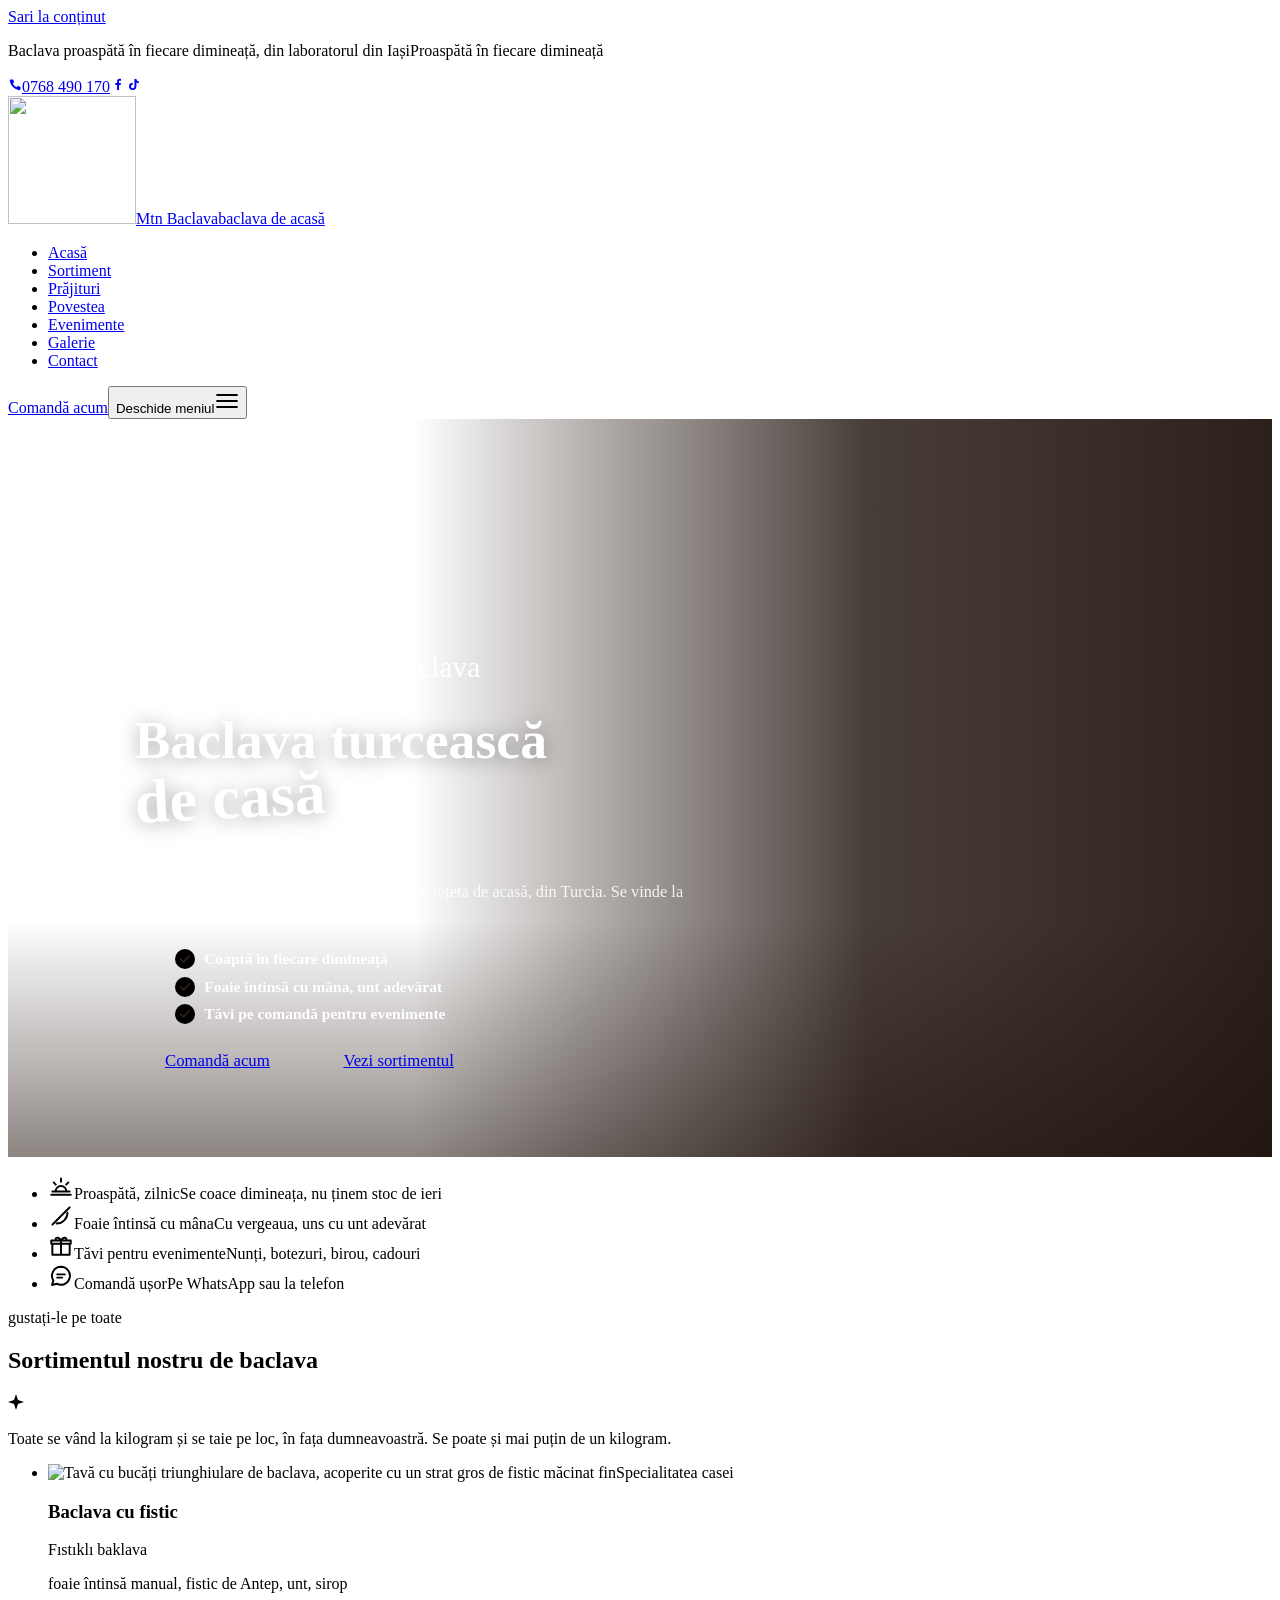
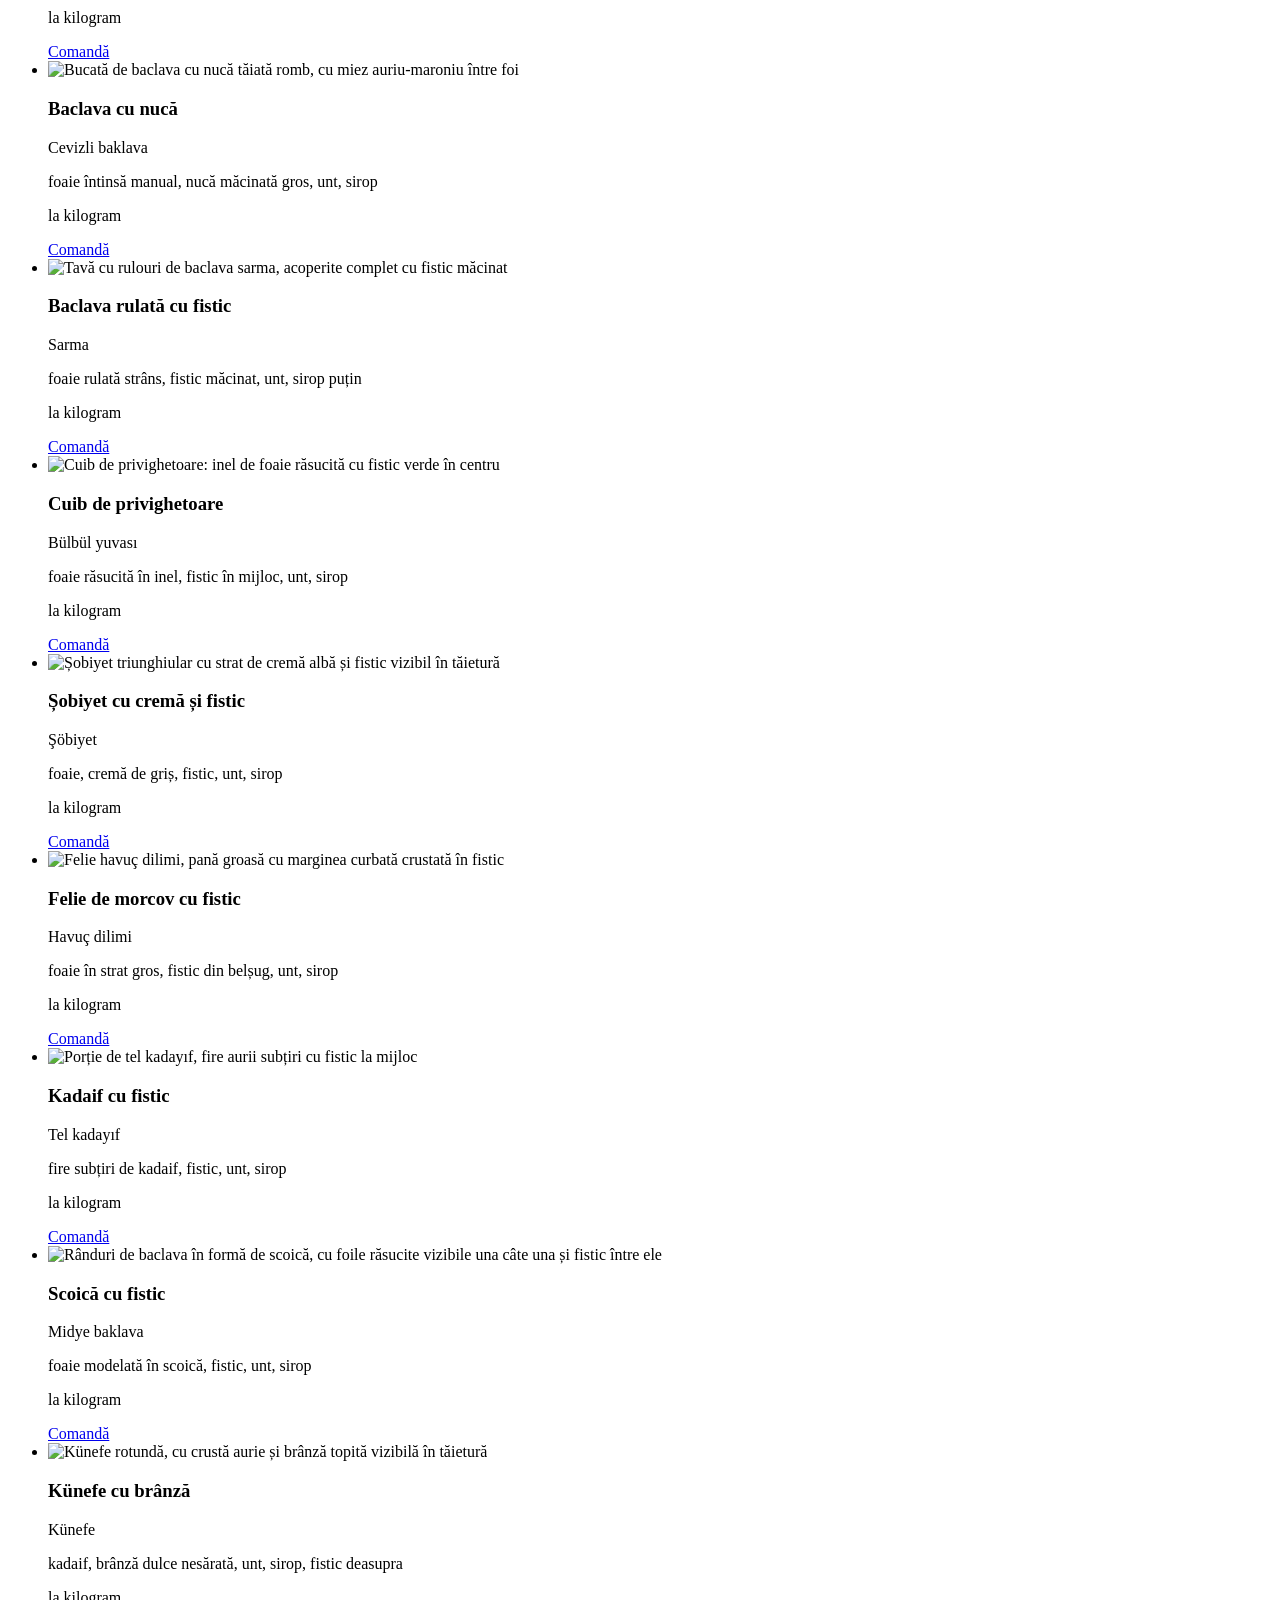
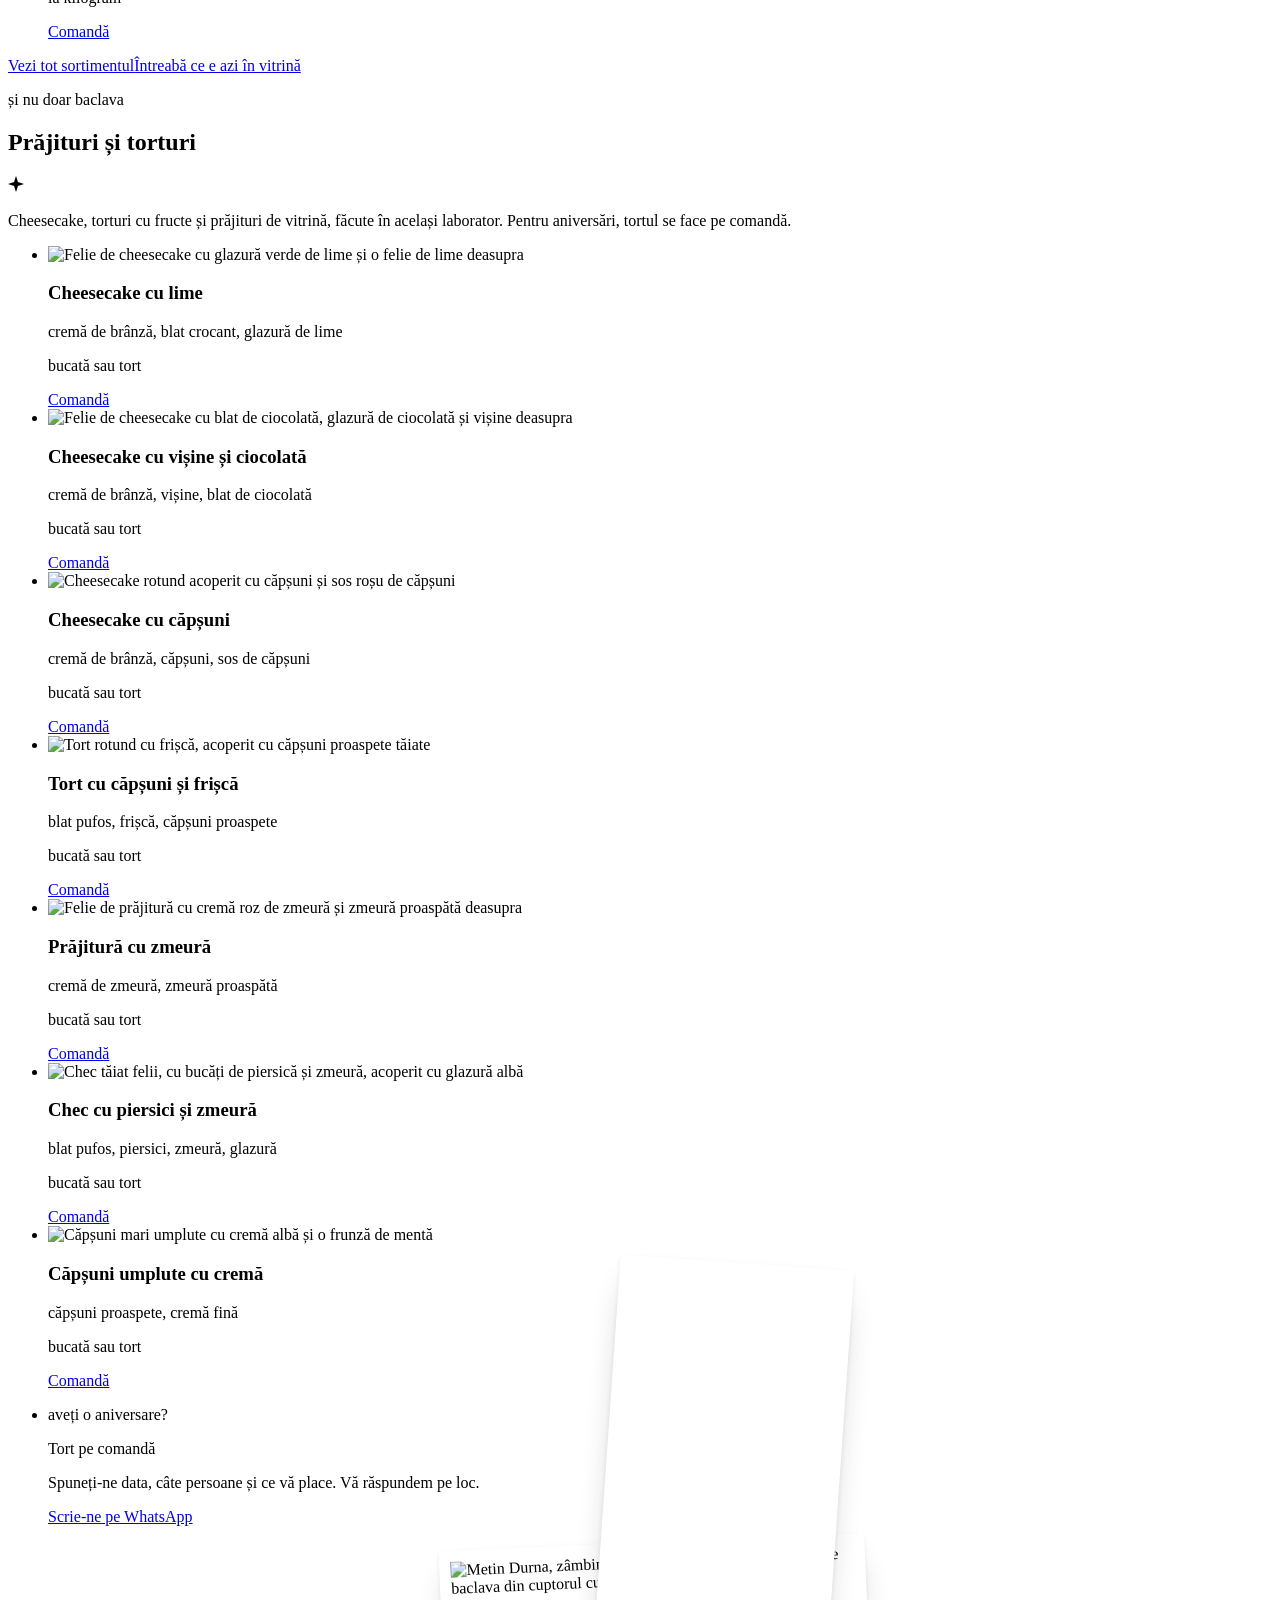
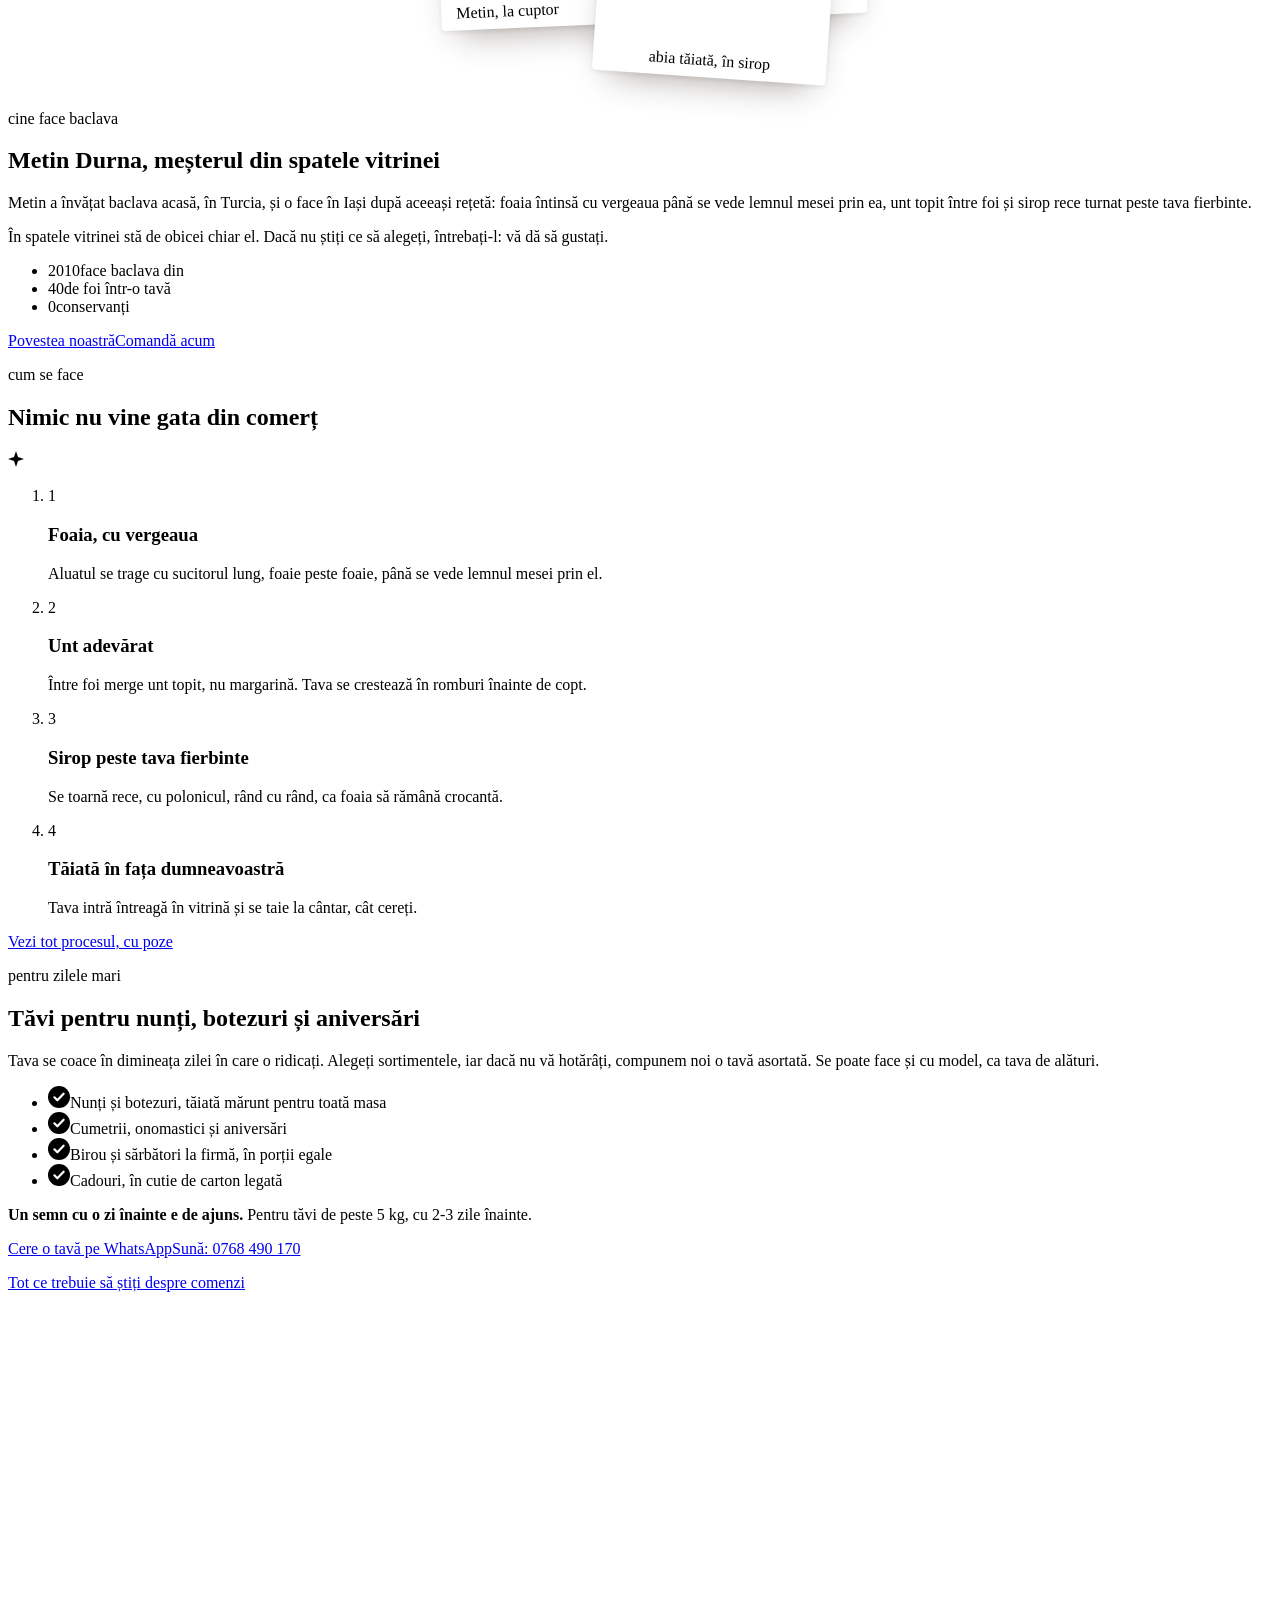
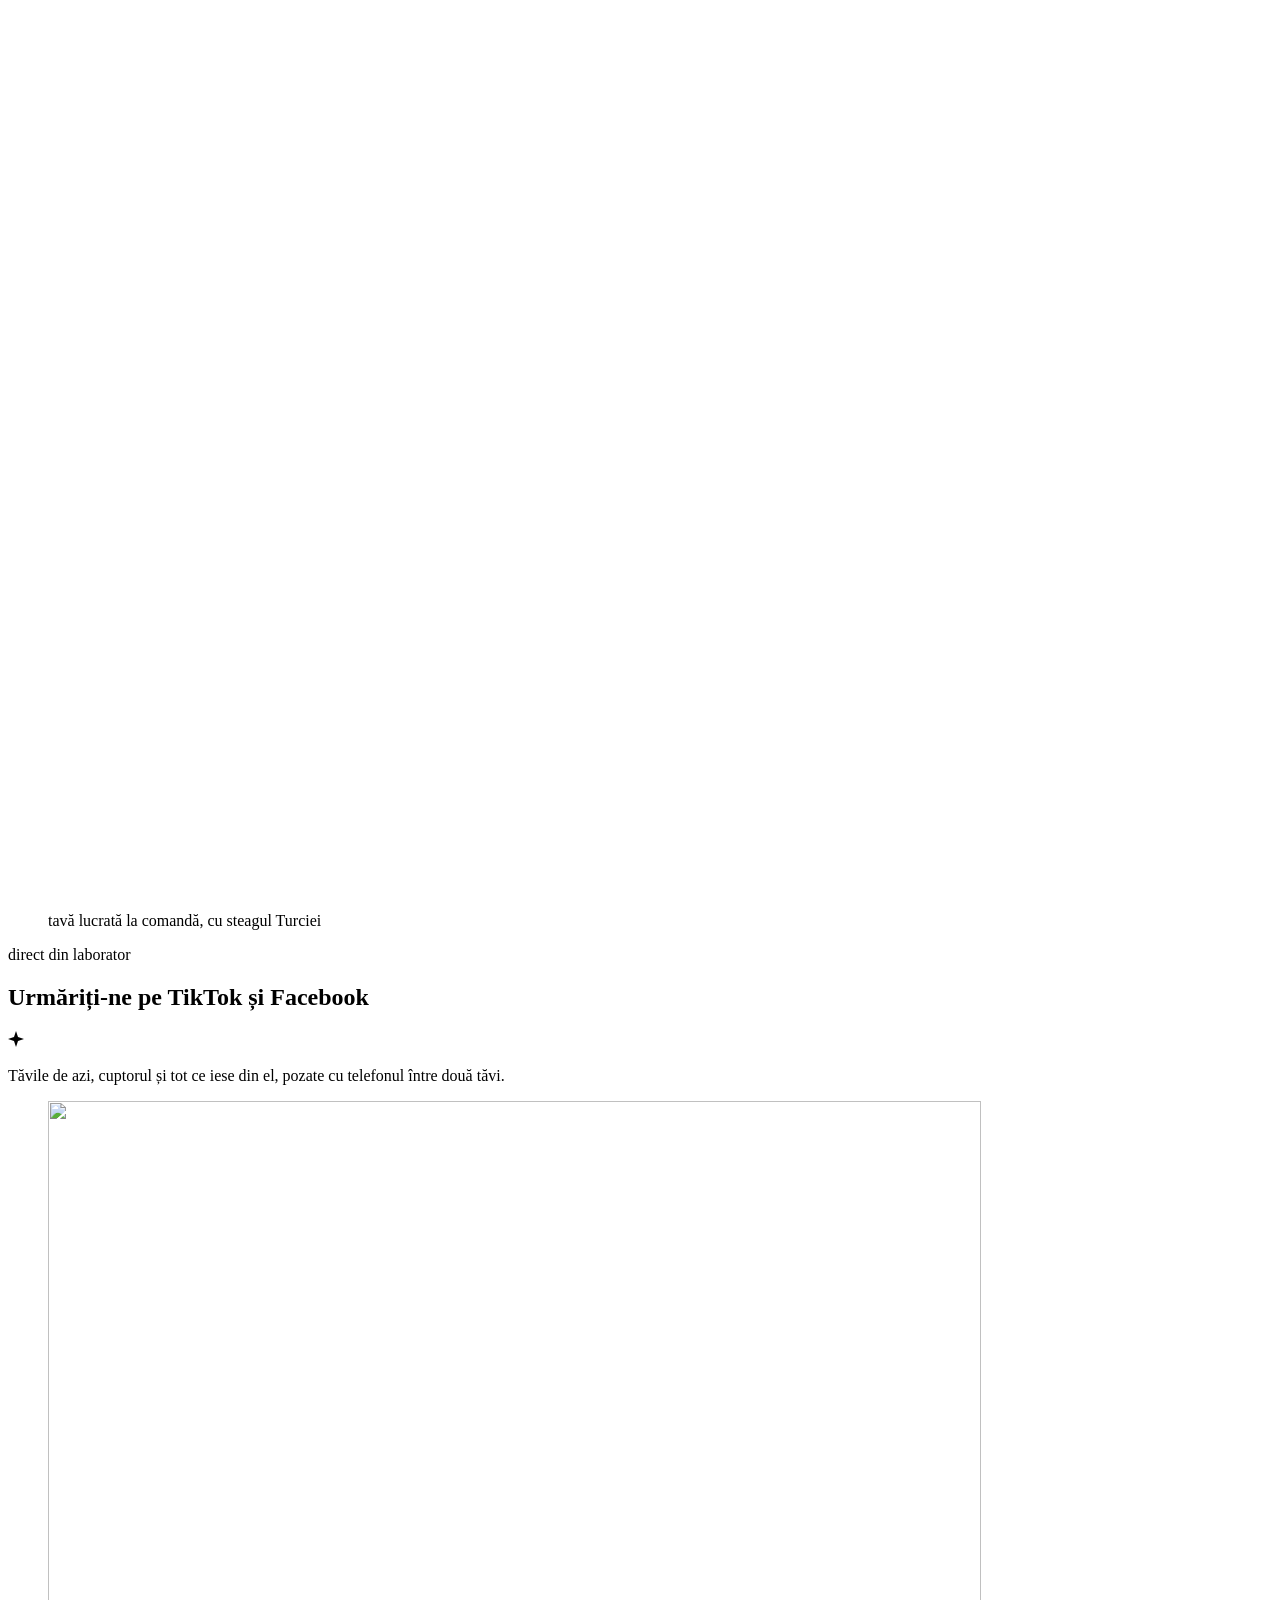
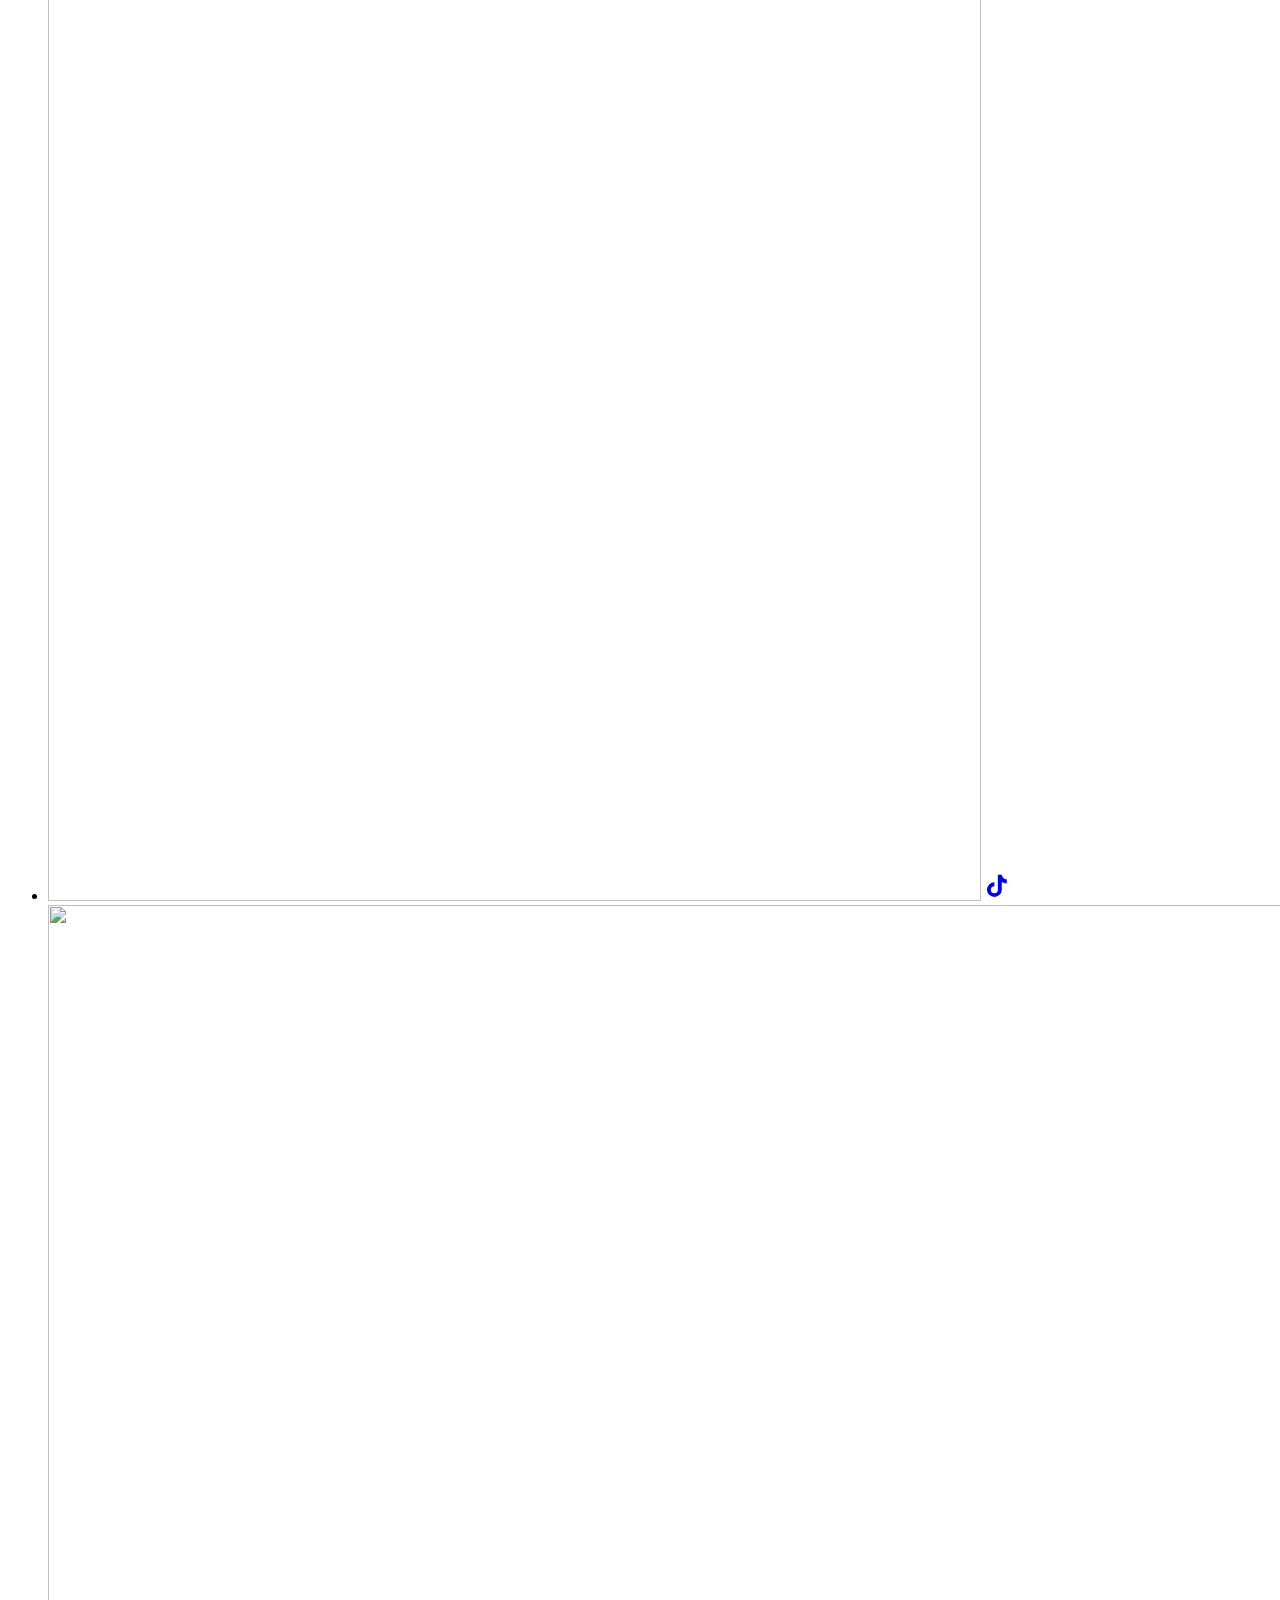
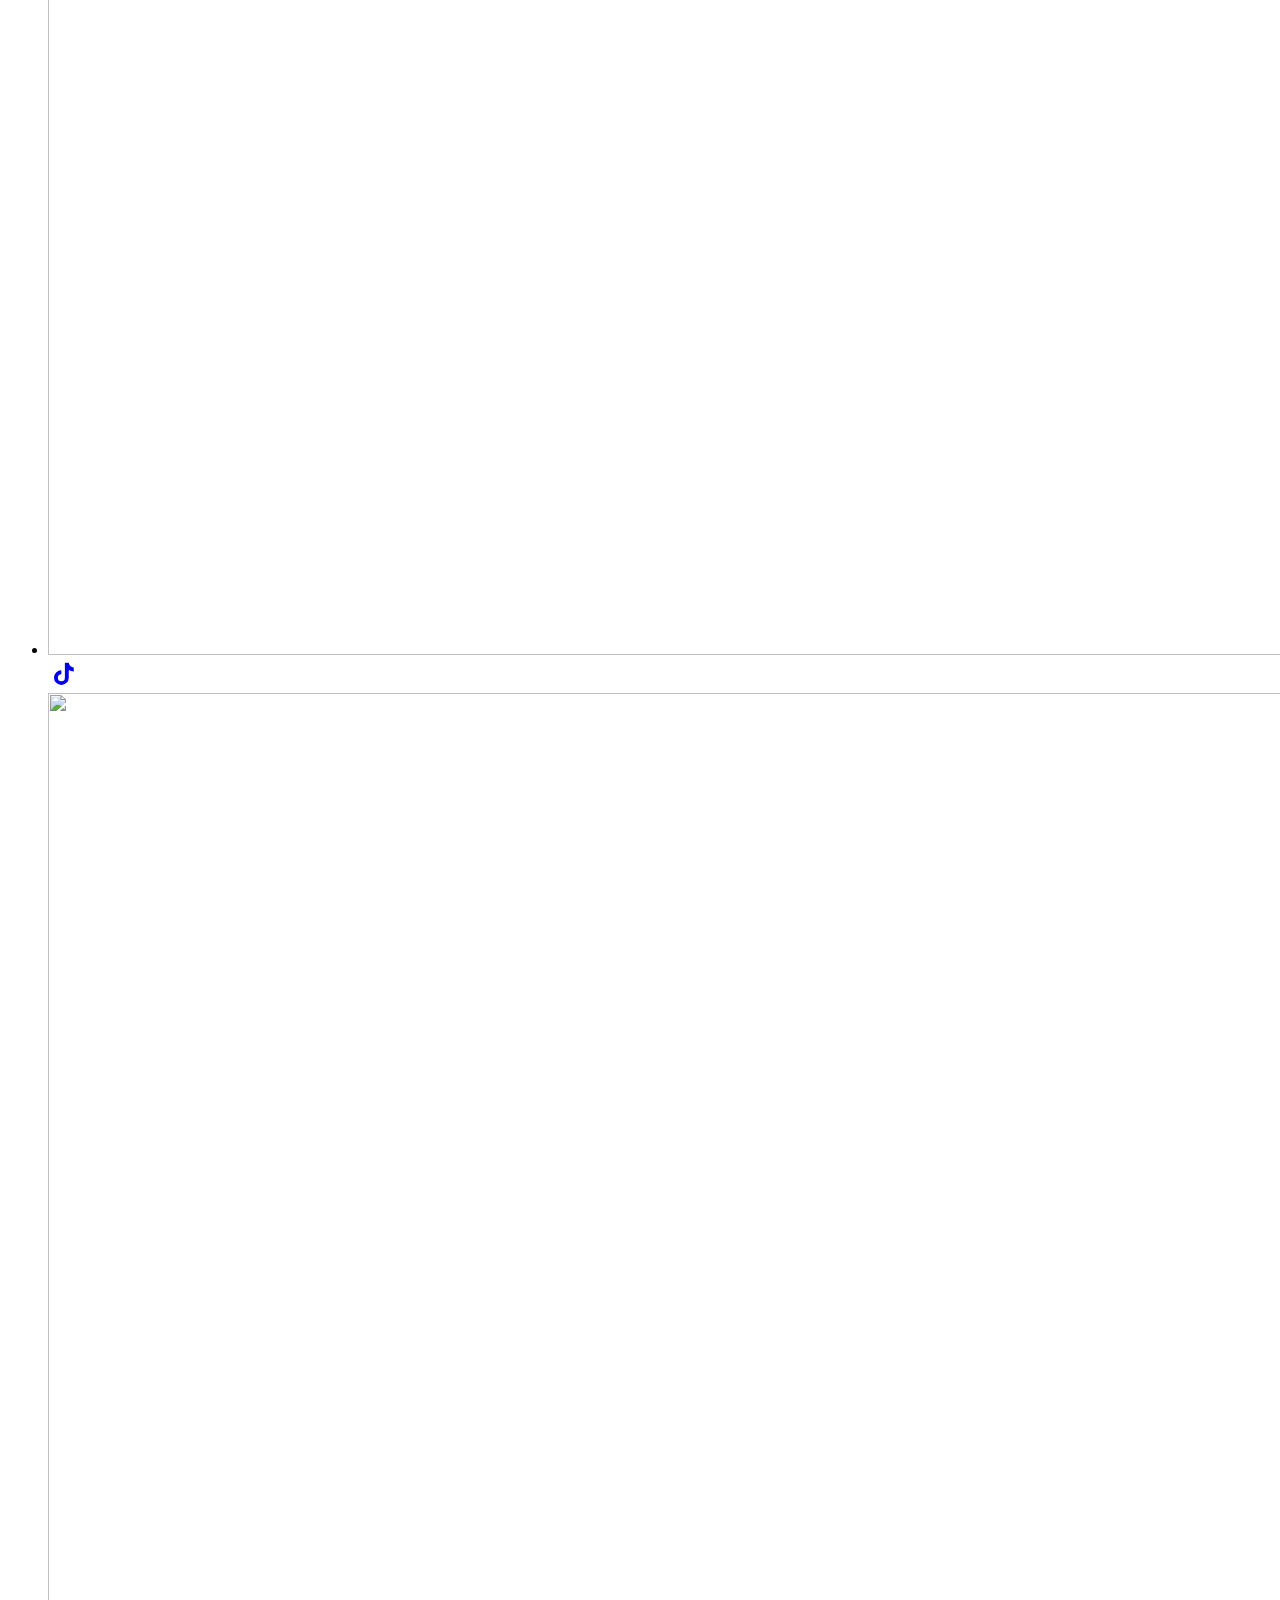
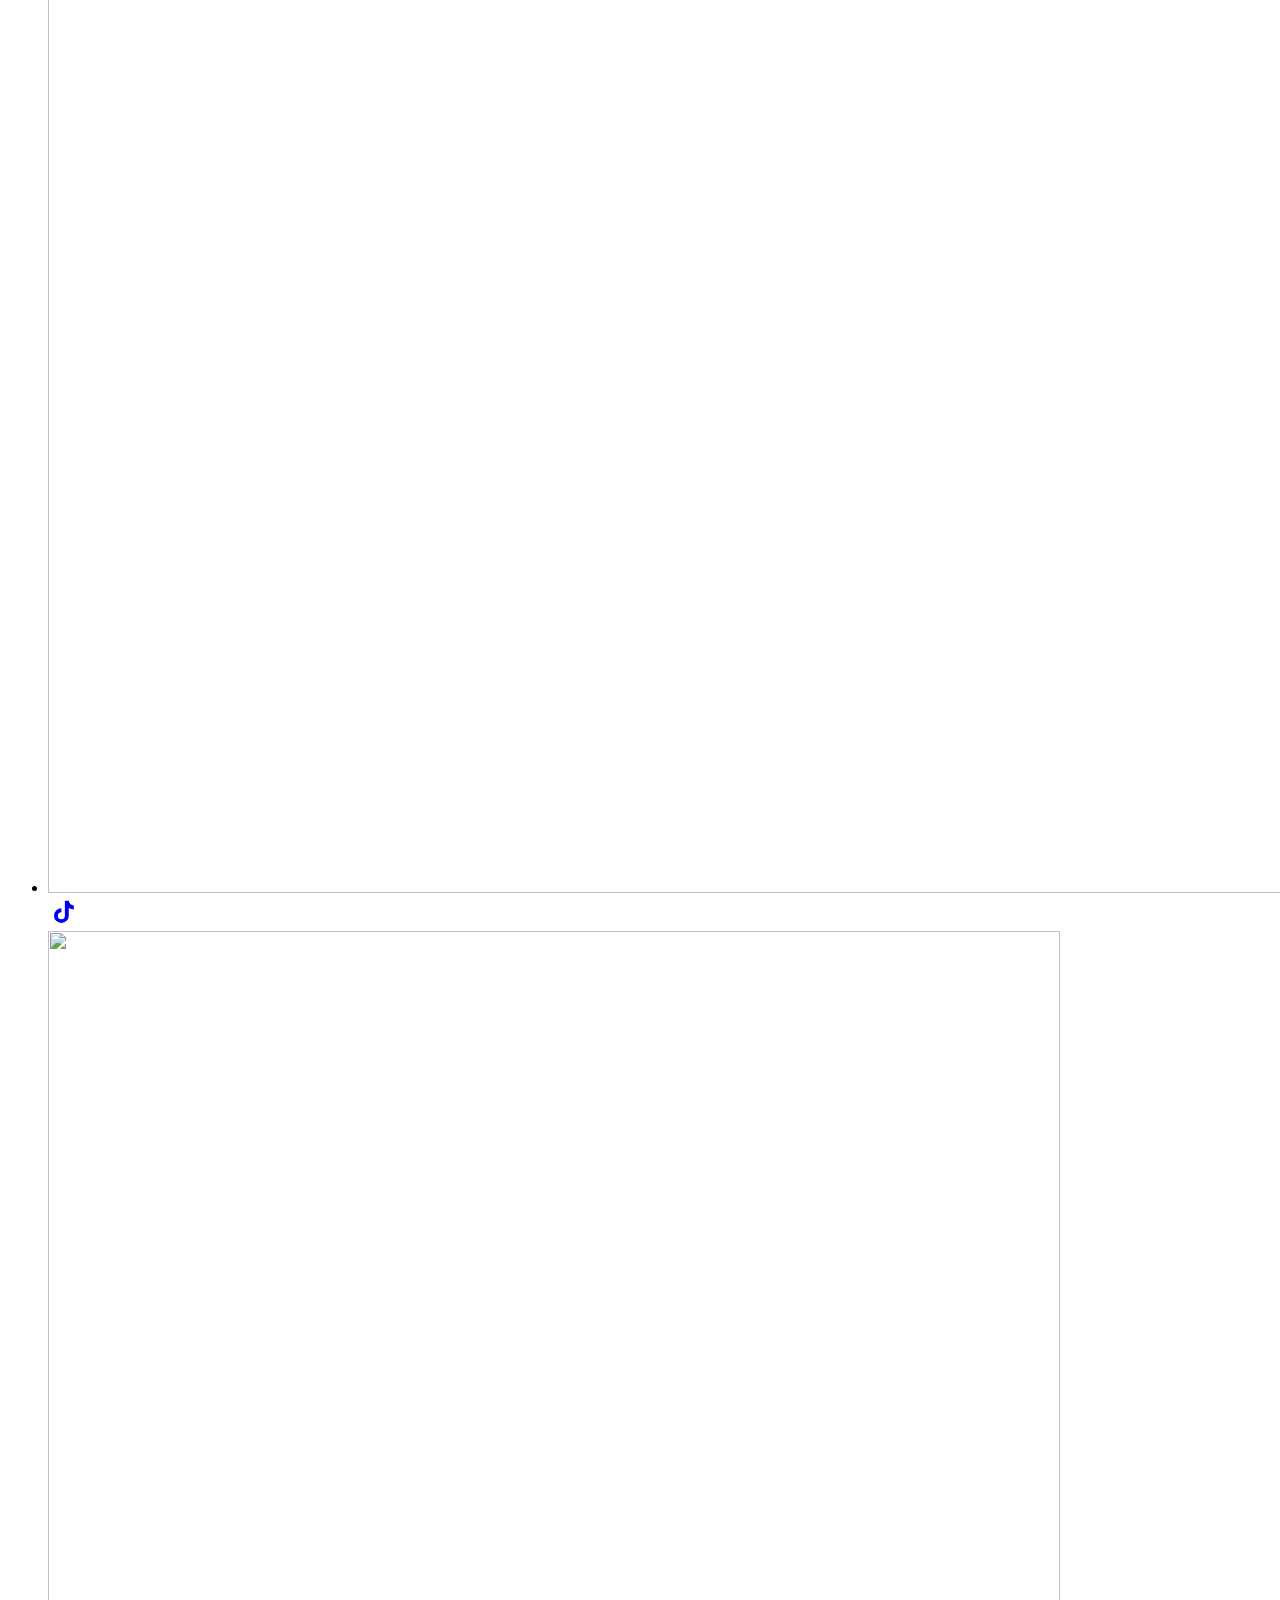
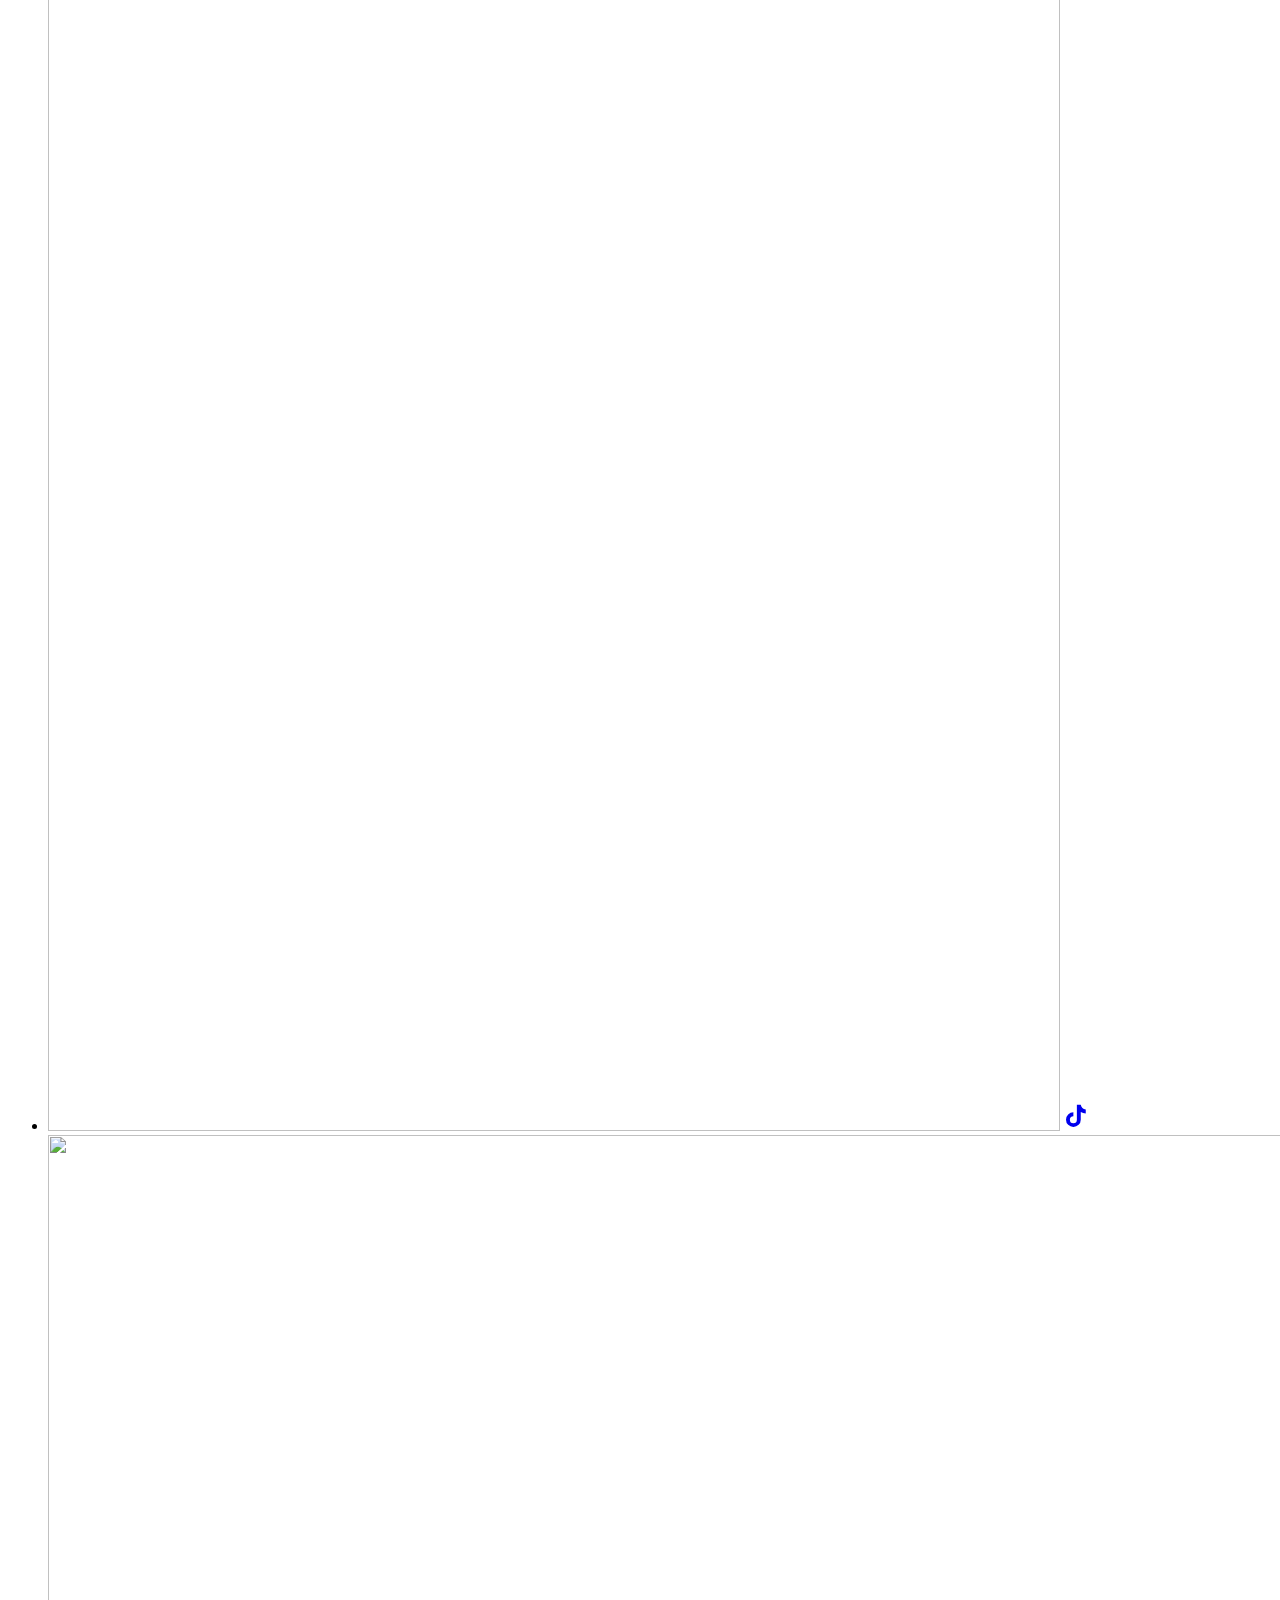
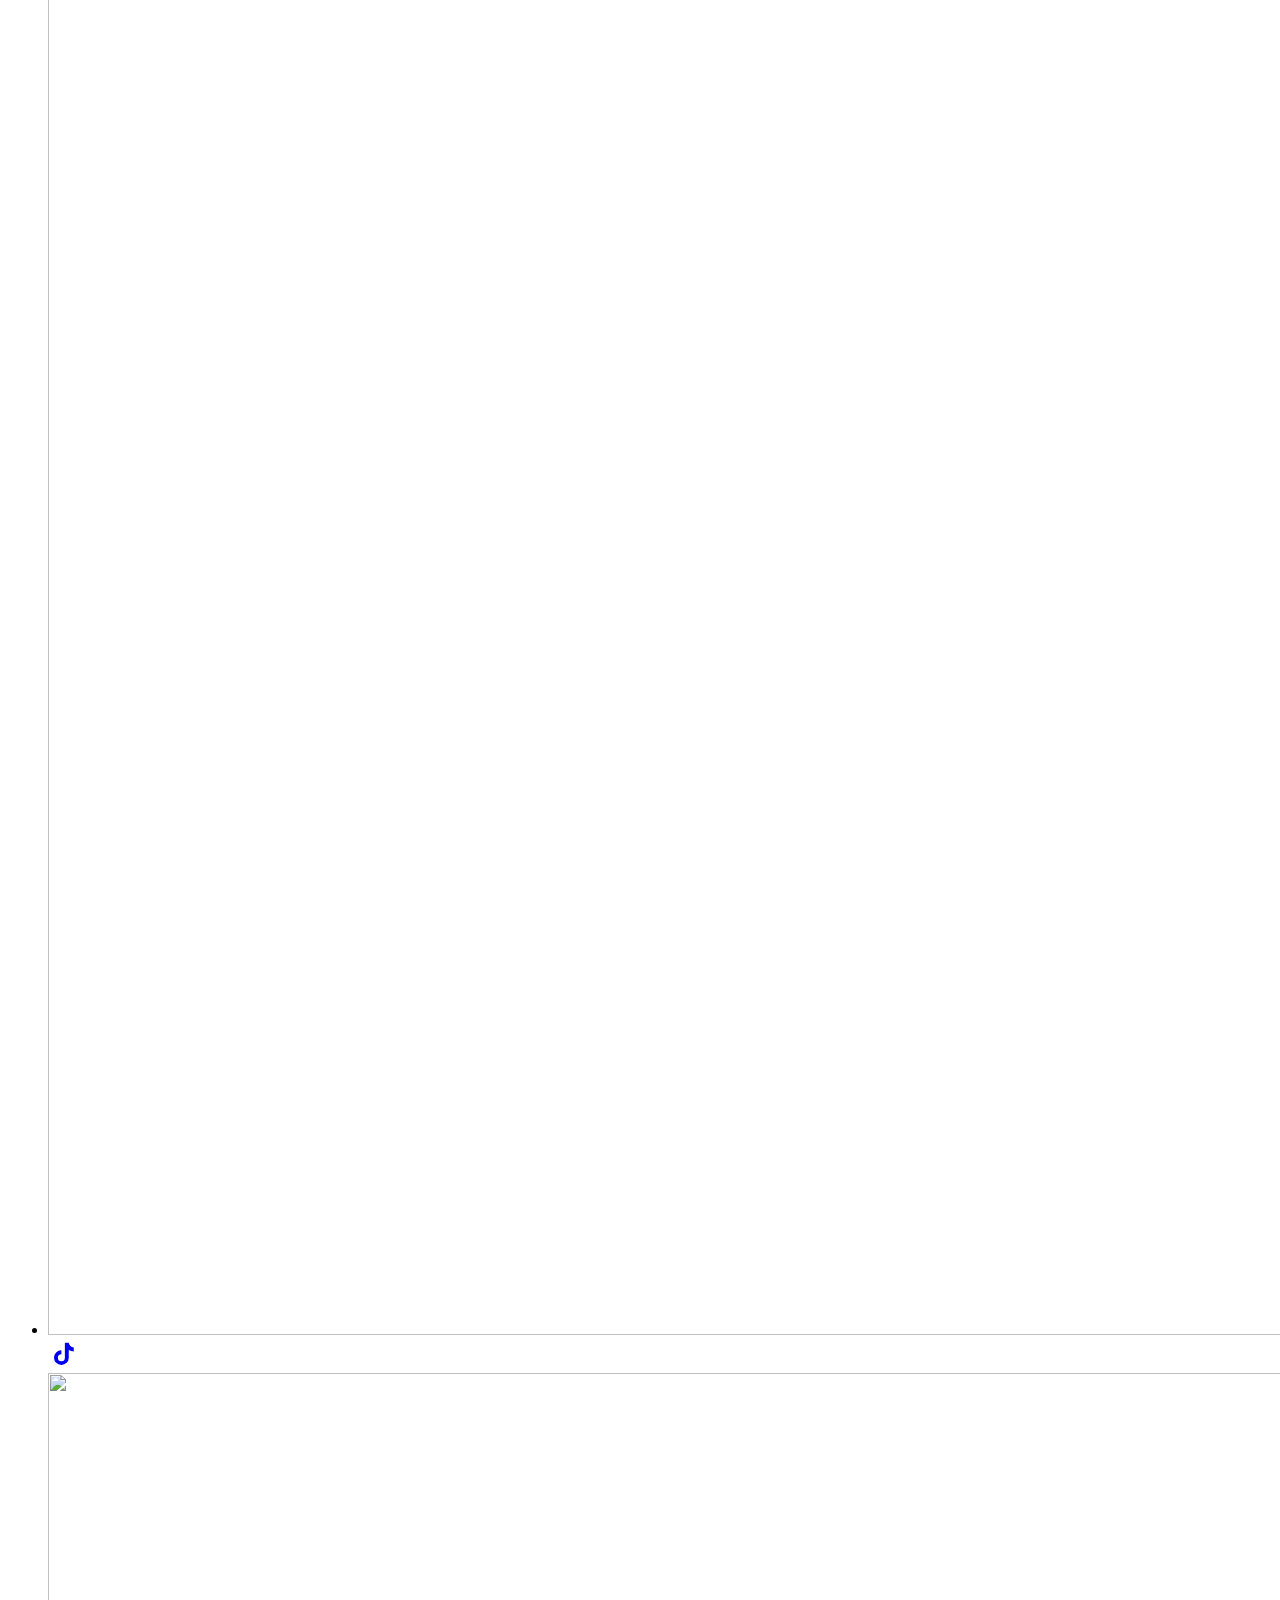
==== commit 74a02779: "Hero: pravalia pe tot ecranul, poza 4K a clientului" ====
--- a/index.html
+++ b/index.html
@@ -2,4 +2,5 @@
       // Marchează că JS e activ, ÎNAINTE de primul paint, ca .reveal să nu ascundă
       // conținutul la utilizatorii fără JS.
       document.documentElement.classList.add('js');
-    </script><link rel="stylesheet" href="/mtn-baclava-demo/_astro/CtaFinal.bzaOhEua.css"><link rel="stylesheet" href="/mtn-baclava-demo/_astro/index.D7vjE3Lf.css"></head><body class><a href="#continut" class="sr-only focus:not-sr-only focus:absolute focus:top-3 focus:left-3 focus:z-[100] focus:rounded-[10px] focus:bg-ink focus:px-4 focus:py-2.5 focus:text-cream">Sari la conținut</a><div class="topbar bg-rosu text-white" data-astro-cid-nen7h5rs><div class="wrap flex h-[var(--topbar-h)] items-center justify-between gap-4 text-[0.8125rem] sm:text-[0.875rem]" data-astro-cid-nen7h5rs><p class="truncate font-semibold" data-astro-cid-nen7h5rs><span class="hidden sm:inline" data-astro-cid-nen7h5rs>Baclava proaspătă în fiecare dimineață, din laboratorul din Iași</span><span class="sm:hidden" data-astro-cid-nen7h5rs>Proaspătă în fiecare dimineață</span></p><div class="flex shrink-0 items-center gap-4" data-astro-cid-nen7h5rs><a href="tel:+40768490170" class="flex items-center gap-1.5 font-extrabold whitespace-nowrap hover:underline" data-astro-cid-nen7h5rs><svg width="14" height="14" viewBox="0 0 20 20" fill="currentColor" aria-hidden="true" data-astro-cid-nen7h5rs><path d="M4.2 2.2h3.1l1.5 3.8-2.1 1.4a10.8 10.8 0 0 0 5.9 5.9l1.4-2.1 3.8 1.5v3.1a1.7 1.7 0 0 1-1.9 1.7A15.8 15.8 0 0 1 2.5 4.1a1.7 1.7 0 0 1 1.7-1.9Z" data-astro-cid-nen7h5rs></path></svg>0768 490 170</a><a href="https://www.facebook.com/profile.php?id=100091635381105" target="_blank" rel="noopener noreferrer" class="hidden opacity-90 hover:opacity-100 md:inline" aria-label="Facebook" data-astro-cid-nen7h5rs><svg width="16" height="16" viewBox="0 0 24 24" fill="currentColor" aria-hidden="true" data-astro-cid-nen7h5rs><path d="M13.5 21v-7.5h2.5l.4-3h-2.9V8.6c0-.9.3-1.5 1.5-1.5h1.5V4.4c-.3 0-1.2-.1-2.2-.1-2.2 0-3.7 1.3-3.7 3.8v2.4H8v3h2.6V21h2.9Z" data-astro-cid-nen7h5rs></path></svg></a><a href="https://www.tiktok.com/@baclavadeacaasa" target="_blank" rel="noopener noreferrer" class="hidden opacity-90 hover:opacity-100 md:inline" aria-label="TikTok" data-astro-cid-nen7h5rs><svg width="15" height="15" viewBox="0 0 24 24" fill="currentColor" aria-hidden="true" data-astro-cid-nen7h5rs><path d="M16.6 3c.4 2.2 1.8 3.6 4 3.8v3.1a7.6 7.6 0 0 1-4-1.2v6.2A5.9 5.9 0 1 1 10.7 9v3.2a2.8 2.8 0 1 0 2.8 2.8V3h3.1Z" data-astro-cid-nen7h5rs></path></svg></a></div></div></div><header id="antet" class="antet" data-astro-cid-nen7h5rs><div class="wrap flex h-[var(--header-h)] items-center justify-between gap-4" data-astro-cid-nen7h5rs><a href="/mtn-baclava-demo/" class="group flex shrink-0 items-center gap-3" aria-label="Mtn Baclava, acasă" data-astro-cid-nen7h5rs><img src="/mtn-baclava-demo/_astro/emblema.DUEbjxrc_Z2czca1.webp" alt loading="eager" data-astro-cid-nen7h5rs="true" decoding="async" width="128" height="128" class="h-12 w-12 transition-transform duration-500 ease-out group-hover:rotate-[8deg] lg:h-[58px] lg:w-[58px]"><span class="leading-none" data-astro-cid-nen7h5rs><span class="block font-display text-[1.3rem] text-ink lg:text-[1.55rem]" data-astro-cid-nen7h5rs>Mtn Baclava</span><span class="mt-0.5 block font-script text-[1.1rem] text-rosu lg:text-[1.2rem]" data-astro-cid-nen7h5rs>baclava de acasă</span></span></a><nav aria-label="Navigare principală" class="hidden xl:block" data-astro-cid-nen7h5rs><ul class="flex items-center gap-1" data-astro-cid-nen7h5rs><li data-astro-cid-nen7h5rs><a href="/mtn-baclava-demo/" aria-current="page" class="nav-link" data-astro-cid-nen7h5rs>Acasă</a></li><li data-astro-cid-nen7h5rs><a href="/mtn-baclava-demo/sortiment/" class="nav-link" data-astro-cid-nen7h5rs>Sortiment</a></li><li data-astro-cid-nen7h5rs><a href="/mtn-baclava-demo/#prajituri" class="nav-link" data-astro-cid-nen7h5rs>Prăjituri</a></li><li data-astro-cid-nen7h5rs><a href="/mtn-baclava-demo/povestea-noastra/" class="nav-link" data-astro-cid-nen7h5rs>Povestea</a></li><li data-astro-cid-nen7h5rs><a href="/mtn-baclava-demo/comenzi-evenimente/" class="nav-link" data-astro-cid-nen7h5rs>Evenimente</a></li><li data-astro-cid-nen7h5rs><a href="/mtn-baclava-demo/galerie/" class="nav-link" data-astro-cid-nen7h5rs>Galerie</a></li><li data-astro-cid-nen7h5rs><a href="/mtn-baclava-demo/contact/" class="nav-link" data-astro-cid-nen7h5rs>Contact</a></li></ul></nav><a href="https://wa.me/40768490170?text=Bun%C4%83%20ziua!%20A%C8%99%20dori%20s%C4%83%20comand%20baclava." target="_blank" rel="noopener noreferrer" class="btn btn-primary ml-auto hidden sm:inline-flex xl:ml-0" data-astro-cid-nen7h5rs>Comandă acum</a><button type="button" id="meniu-buton" class="-mr-2 inline-flex h-11 w-11 items-center justify-center rounded-[10px] text-ink xl:hidden" aria-expanded="false" aria-controls="meniu-mobil" data-astro-cid-nen7h5rs><span class="sr-only" data-astro-cid-nen7h5rs>Deschide meniul</span><svg width="24" height="24" viewBox="0 0 22 22" fill="none" aria-hidden="true" data-astro-cid-nen7h5rs><path d="M2 5.5h18M2 11h18M2 16.5h18" stroke="currentColor" stroke-width="2" stroke-linecap="round" data-astro-cid-nen7h5rs></path></svg></button></div><div id="meniu-mobil" hidden class="border-t border-line bg-cream xl:hidden" data-astro-cid-nen7h5rs><nav aria-label="Navigare mobil" class="wrap py-3" data-astro-cid-nen7h5rs><ul class="flex flex-col" data-astro-cid-nen7h5rs><li class="border-b border-line last:border-0" data-astro-cid-nen7h5rs><a href="/mtn-baclava-demo/" aria-current="page" class="block py-3.5 text-[1.1rem] font-bold text-rosu" data-astro-cid-nen7h5rs>Acasă</a></li><li class="border-b border-line last:border-0" data-astro-cid-nen7h5rs><a href="/mtn-baclava-demo/sortiment/" class="block py-3.5 text-[1.1rem] font-bold text-ink" data-astro-cid-nen7h5rs>Sortiment</a></li><li class="border-b border-line last:border-0" data-astro-cid-nen7h5rs><a href="/mtn-baclava-demo/#prajituri" class="block py-3.5 text-[1.1rem] font-bold text-ink" data-astro-cid-nen7h5rs>Prăjituri</a></li><li class="border-b border-line last:border-0" data-astro-cid-nen7h5rs><a href="/mtn-baclava-demo/povestea-noastra/" class="block py-3.5 text-[1.1rem] font-bold text-ink" data-astro-cid-nen7h5rs>Povestea</a></li><li class="border-b border-line last:border-0" data-astro-cid-nen7h5rs><a href="/mtn-baclava-demo/comenzi-evenimente/" class="block py-3.5 text-[1.1rem] font-bold text-ink" data-astro-cid-nen7h5rs>Evenimente</a></li><li class="border-b border-line last:border-0" data-astro-cid-nen7h5rs><a href="/mtn-baclava-demo/galerie/" class="block py-3.5 text-[1.1rem] font-bold text-ink" data-astro-cid-nen7h5rs>Galerie</a></li><li class="border-b border-line last:border-0" data-astro-cid-nen7h5rs><a href="/mtn-baclava-demo/contact/" class="block py-3.5 text-[1.1rem] font-bold text-ink" data-astro-cid-nen7h5rs>Contact</a></li></ul><div class="mt-4 mb-2 flex flex-col gap-2.5" data-astro-cid-nen7h5rs><a href="https://wa.me/40768490170?text=Bun%C4%83%20ziua!%20A%C8%99%20dori%20s%C4%83%20comand%20baclava." class="btn btn-whatsapp w-full" data-astro-cid-nen7h5rs>Comandă pe WhatsApp</a><a href="tel:+40768490170" class="btn btn-outline w-full" data-astro-cid-nen7h5rs>Sună: 0768 490 170</a></div></nav></div></header><script type="module">function e(){let e=document.getElementById(`meniu-buton`),t=document.getElementById(`meniu-mobil`);if(!e||!t||e.dataset.gata===`1`)return;e.dataset.gata=`1`;let n=n=>{e.setAttribute(`aria-expanded`,String(n)),t.hidden=!n;let r=e.querySelector(`.sr-only`);r&&(r.textContent=n?`Închide meniul`:`Deschide meniul`)};e.addEventListener(`click`,()=>n(e.getAttribute(`aria-expanded`)!==`true`)),t.querySelectorAll(`a`).forEach(e=>e.addEventListener(`click`,()=>n(!1))),document.addEventListener(`keydown`,t=>{t.key===`Escape`&&e.getAttribute(`aria-expanded`)===`true`&&n(!1)})}e(),document.addEventListener(`astro:page-load`,e);</script><main id="continut"><section class="erou" aria-labelledby="erou-titlu" data-slideshow data-astro-cid-ge2uvauf><div class="erou-model" aria-hidden="true" data-astro-cid-ge2uvauf></div><div class="wrap erou-grila" data-astro-cid-ge2uvauf><div class="erou-text" data-astro-cid-ge2uvauf><p class="erou-sus" data-astro-cid-ge2uvauf>Bine ați venit la Mtn Baclava</p><h1 id="erou-titlu" class="erou-titlu" data-astro-cid-ge2uvauf>Baclava turcească <span class="erou-mana" data-astro-cid-ge2uvauf>de casă</span></h1><p class="erou-sub" data-astro-cid-ge2uvauf>Făcută cu mâna în Iași de Metin Durna, după rețeta de acasă, din Turcia. Se vinde la kilogram, tăiată pe loc.</p><ul class="erou-bife" data-astro-cid-ge2uvauf><li data-astro-cid-ge2uvauf><svg width="20" height="20" viewBox="0 0 20 20" aria-hidden="true" data-astro-cid-ge2uvauf><circle cx="10" cy="10" r="10" fill="var(--color-aur)" data-astro-cid-ge2uvauf></circle><path d="m5.8 10.3 2.7 2.7 5.7-6" fill="none" stroke="#2b1a12" stroke-width="2" stroke-linecap="round" stroke-linejoin="round" data-astro-cid-ge2uvauf></path></svg>Coaptă în fiecare dimineață</li><li data-astro-cid-ge2uvauf><svg width="20" height="20" viewBox="0 0 20 20" aria-hidden="true" data-astro-cid-ge2uvauf><circle cx="10" cy="10" r="10" fill="var(--color-aur)" data-astro-cid-ge2uvauf></circle><path d="m5.8 10.3 2.7 2.7 5.7-6" fill="none" stroke="#2b1a12" stroke-width="2" stroke-linecap="round" stroke-linejoin="round" data-astro-cid-ge2uvauf></path></svg>Foaie întinsă cu mâna, unt adevărat</li><li data-astro-cid-ge2uvauf><svg width="20" height="20" viewBox="0 0 20 20" aria-hidden="true" data-astro-cid-ge2uvauf><circle cx="10" cy="10" r="10" fill="var(--color-aur)" data-astro-cid-ge2uvauf></circle><path d="m5.8 10.3 2.7 2.7 5.7-6" fill="none" stroke="#2b1a12" stroke-width="2" stroke-linecap="round" stroke-linejoin="round" data-astro-cid-ge2uvauf></path></svg>Tăvi pe comandă pentru evenimente</li></ul><div class="erou-butoane" data-astro-cid-ge2uvauf><a href="https://wa.me/40768490170?text=Bun%C4%83%20ziua!%20A%C8%99%20dori%20s%C4%83%20comand%20baclava." target="_blank" rel="noopener noreferrer" class="btn btn-primary" data-astro-cid-ge2uvauf>Comandă acum</a><a href="#sortiment" class="btn btn-ghost-on-dark" data-astro-cid-ge2uvauf>Vezi sortimentul</a></div></div><div class="erou-foto" data-astro-cid-ge2uvauf><figure class="erou-rama" data-astro-cid-ge2uvauf><div class="erou-slideuri" data-astro-cid-ge2uvauf><div class="erou-slide activ" data-astro-cid-ge2uvauf><img src="/mtn-baclava-demo/_astro/tava-steag-turcesc.CjTNxiGk_ZuYLj1.webp" srcset="/mtn-baclava-demo/_astro/tava-steag-turcesc.CjTNxiGk_1Pddn9.webp 400w, /mtn-baclava-demo/_astro/tava-steag-turcesc.CjTNxiGk_Z1Gy8Yy.webp 600w, /mtn-baclava-demo/_astro/tava-steag-turcesc.CjTNxiGk_ZuYpvv.webp 800w, /mtn-baclava-demo/_astro/tava-steag-turcesc.CjTNxiGk_Z1DLPpJ.webp 1000w" alt="Tavă rotundă de baclava roșie, cu semiluna și steaua în alb" sizes="(min-width: 1024px) 460px, 86vw" loading="eager" fetchpriority="high" style="object-position:50% 45%;transform:scale(1.16);transform-origin:50% 62%" data-astro-cid-ge2uvauf="true" decoding="async" width="1350" height="1800" class="h-full w-full object-cover"></div><div class="erou-slide" data-astro-cid-ge2uvauf><img src="/mtn-baclava-demo/_astro/sarma-fistic-tavi.eSVCK4Wv_Zpp2y7.webp" srcset="/mtn-baclava-demo/_astro/sarma-fistic-tavi.eSVCK4Wv_1Euarp.webp 400w, /mtn-baclava-demo/_astro/sarma-fistic-tavi.eSVCK4Wv_Z2k2uO0.webp 600w, /mtn-baclava-demo/_astro/sarma-fistic-tavi.eSVCK4Wv_Z2pFkYs.webp 800w, /mtn-baclava-demo/_astro/sarma-fistic-tavi.eSVCK4Wv_Z1lF5E1.webp 1000w" alt="Tăvi de sarma cu fistic, rulouri verzi așezate strâns" sizes="(min-width: 1024px) 460px, 86vw" loading="lazy" fetchpriority="auto" style="object-position:50% 50%;transform:scale(1);transform-origin:50% 62%" data-astro-cid-ge2uvauf="true" decoding="async" width="1711" height="1800" class="h-full w-full object-cover"></div><div class="erou-slide" data-astro-cid-ge2uvauf><img src="/mtn-baclava-demo/_astro/midye-fistic-sus.DNYqVtfG_ZnqDgY.webp" srcset="/mtn-baclava-demo/_astro/midye-fistic-sus.DNYqVtfG_2odblg.webp 400w, /mtn-baclava-demo/_astro/midye-fistic-sus.DNYqVtfG_1mhQAI.webp 600w, /mtn-baclava-demo/_astro/midye-fistic-sus.DNYqVtfG_2g6KdO.webp 800w, /mtn-baclava-demo/_astro/midye-fistic-sus.DNYqVtfG_ZGndJk.webp 1000w" alt="Rânduri de baclava midye cu fistic" sizes="(min-width: 1024px) 460px, 86vw" loading="lazy" fetchpriority="auto" style="object-position:50% 50%;transform:scale(1);transform-origin:50% 62%" data-astro-cid-ge2uvauf="true" decoding="async" width="1440" height="1800" class="h-full w-full object-cover"></div><div class="erou-slide" data-astro-cid-ge2uvauf><img src="/mtn-baclava-demo/_astro/atelier-tavi-cuptor.FUKqRIC5_1614eR.webp" srcset="/mtn-baclava-demo/_astro/atelier-tavi-cuptor.FUKqRIC5_Z2uOaEt.webp 400w, /mtn-baclava-demo/_astro/atelier-tavi-cuptor.FUKqRIC5_ZF29Ro.webp 600w, /mtn-baclava-demo/_astro/atelier-tavi-cuptor.FUKqRIC5_19JPTG.webp 800w, /mtn-baclava-demo/_astro/atelier-tavi-cuptor.FUKqRIC5_Caawl.webp 1000w" alt="Tăvi de baclava abia scoase, pe masa din fața cuptorului" sizes="(min-width: 1024px) 460px, 86vw" loading="lazy" fetchpriority="auto" style="object-position:50% 50%;transform:scale(1);transform-origin:50% 62%" data-astro-cid-ge2uvauf="true" decoding="async" width="1800" height="1800" class="h-full w-full object-cover"></div></div><figcaption class="erou-etichete" aria-hidden="true" data-astro-cid-ge2uvauf><span class="erou-eticheta activ" data-astro-cid-ge2uvauf>tavă cu steagul, lucrată pe comandă</span><span class="erou-eticheta" data-astro-cid-ge2uvauf>sarma cu fistic, de azi-dimineață</span><span class="erou-eticheta" data-astro-cid-ge2uvauf>midye cu fistic, lucioase de sirop</span><span class="erou-eticheta" data-astro-cid-ge2uvauf>tăvile de azi, în laborator</span></figcaption></figure><div class="erou-puncte" role="group" aria-label="Alege fotografia" data-astro-cid-ge2uvauf><button type="button" class="erou-punct activ" aria-label="Fotografia 1: tavă cu steagul, lucrată pe comandă" aria-pressed="true" data-index="0" data-astro-cid-ge2uvauf></button><button type="button" class="erou-punct" aria-label="Fotografia 2: sarma cu fistic, de azi-dimineață" aria-pressed="false" data-index="1" data-astro-cid-ge2uvauf></button><button type="button" class="erou-punct" aria-label="Fotografia 3: midye cu fistic, lucioase de sirop" aria-pressed="false" data-index="2" data-astro-cid-ge2uvauf></button><button type="button" class="erou-punct" aria-label="Fotografia 4: tăvile de azi, în laborator" aria-pressed="false" data-index="3" data-astro-cid-ge2uvauf></button></div></div></div></section><div class="faianta" aria-hidden="true" data-astro-cid-ge2uvauf></div><script type="module">function e(){let e=document.querySelector(`[data-slideshow]`);if(!e||e.dataset.gata===`1`)return;e.dataset.gata=`1`;let t=Array.from(e.querySelectorAll(`.erou-slide`)),n=Array.from(e.querySelectorAll(`.erou-eticheta`)),r=Array.from(e.querySelectorAll(`.erou-punct`)),i=0,a=0,o=e=>{i=(e+t.length)%t.length,t.forEach((e,t)=>e.classList.toggle(`activ`,t===i)),n.forEach((e,t)=>e.classList.toggle(`activ`,t===i)),r.forEach((e,t)=>{e.classList.toggle(`activ`,t===i),e.setAttribute(`aria-pressed`,String(t===i))})},s=window.matchMedia(`(prefers-reduced-motion: reduce)`).matches,c=()=>{s||(window.clearInterval(a),a=window.setInterval(()=>o(i+1),4500))};r.forEach(e=>e.addEventListener(`click`,()=>{o(Number(e.dataset.index)),c()})),c(),document.addEventListener(`astro:before-swap`,()=>window.clearInterval(a),{once:!0})}e(),document.addEventListener(`astro:page-load`,e);</script><section class="bg-paper" aria-label="De ce Mtn Baclava"><ul class="wrap grid grid-cols-2 gap-x-4 gap-y-6 py-7 lg:grid-cols-4 lg:py-9"><li class="flex items-center gap-3.5"><span class="grid h-12 w-12 shrink-0 place-items-center rounded-full bg-rosu text-white lg:h-14 lg:w-14"><svg width="26" height="26" viewBox="0 0 24 24" fill="none" stroke="currentColor" stroke-width="1.8" stroke-linecap="round" aria-hidden="true"><path d="M4 17h16M7 17a5 5 0 0 1 10 0M12 5v3M5.2 8.7l2 2M18.8 8.7l-2 2M3 20h18"></path></svg></span><span><span class="block text-[0.95rem] leading-tight font-extrabold text-ink lg:text-[1.02rem]">Proaspătă, zilnic</span><span class="mt-0.5 block text-[0.8125rem] leading-snug text-ink-soft lg:text-[0.875rem]">Se coace dimineața, nu ținem stoc de ieri</span></span></li><li class="flex items-center gap-3.5"><span class="grid h-12 w-12 shrink-0 place-items-center rounded-full bg-rosu text-white lg:h-14 lg:w-14"><svg width="26" height="26" viewBox="0 0 24 24" fill="none" stroke="currentColor" stroke-width="1.8" stroke-linecap="round" aria-hidden="true"><path d="M6.5 17.5 17.5 6.5M4 20l2.2-2.2M17.8 6.2 20 4M8 19c3 0 5-1 7-3s3-4 3-7"></path></svg></span><span><span class="block text-[0.95rem] leading-tight font-extrabold text-ink lg:text-[1.02rem]">Foaie întinsă cu mâna</span><span class="mt-0.5 block text-[0.8125rem] leading-snug text-ink-soft lg:text-[0.875rem]">Cu vergeaua, uns cu unt adevărat</span></span></li><li class="flex items-center gap-3.5"><span class="grid h-12 w-12 shrink-0 place-items-center rounded-full bg-rosu text-white lg:h-14 lg:w-14"><svg width="26" height="26" viewBox="0 0 24 24" fill="none" stroke="currentColor" stroke-width="1.8" stroke-linejoin="round" aria-hidden="true"><path d="M4 10h16v10H4zM3 7h18v3H3zM12 7v13M12 7c-1.5-3-5-3.5-5-1.2C7 7 9.5 7 12 7Zm0 0c1.5-3 5-3.5 5-1.2C17 7 14.5 7 12 7Z"></path></svg></span><span><span class="block text-[0.95rem] leading-tight font-extrabold text-ink lg:text-[1.02rem]">Tăvi pentru evenimente</span><span class="mt-0.5 block text-[0.8125rem] leading-snug text-ink-soft lg:text-[0.875rem]">Nunți, botezuri, birou, cadouri</span></span></li><li class="flex items-center gap-3.5"><span class="grid h-12 w-12 shrink-0 place-items-center rounded-full bg-rosu text-white lg:h-14 lg:w-14"><svg width="26" height="26" viewBox="0 0 24 24" fill="none" stroke="currentColor" stroke-width="1.8" stroke-linejoin="round" aria-hidden="true"><path d="M12 3.5a8.3 8.3 0 0 0-7.1 12.6L3.7 20.3l4.3-1.2A8.3 8.3 0 1 0 12 3.5Z"></path><path d="M8.5 10.5h7M8.5 13.5h4.5" stroke-linecap="round"></path></svg></span><span><span class="block text-[0.95rem] leading-tight font-extrabold text-ink lg:text-[1.02rem]">Comandă ușor</span><span class="mt-0.5 block text-[0.8125rem] leading-snug text-ink-soft lg:text-[0.875rem]">Pe WhatsApp sau la telefon</span></span></li></ul></section><section class="section" id="sortiment" aria-labelledby="sortiment-titlu"><div class="wrap"><div class="titlu-sectiune reveal"><p class="scris-mana">gustați-le pe toate</p><h2 id="sortiment-titlu">Sortimentul nostru de baclava</h2><div class="stea-despartitor" aria-hidden="true"><svg width="16" height="16" viewBox="0 0 16 16" fill="currentColor"><path d="M8 0 10 6 16 8 10 10 8 16 6 10 0 8 6 6Z"></path></svg></div><p class="intro">Toate se vând la kilogram și se taie pe loc, în fața dumneavoastră. Se poate și mai puțin de un kilogram.</p></div><ul data-stagger class="mt-10 grid grid-cols-2 gap-3.5 sm:gap-5 lg:mt-12 lg:grid-cols-3 lg:gap-6 xl:grid-cols-3"><li class="card reveal flex flex-col overflow-hidden"><div class="zoom-lent relative aspect-square bg-stone"><img src="/mtn-baclava-demo/_astro/card-fistic-tava.C3p7nevb_Z7oFBJ.webp" srcset="/mtn-baclava-demo/_astro/card-fistic-tava.C3p7nevb_Z2kVFL3.webp 320w, /mtn-baclava-demo/_astro/card-fistic-tava.C3p7nevb_Of4GH.webp 480w, /mtn-baclava-demo/_astro/card-fistic-tava.C3p7nevb_9lH2L.webp 640w" alt="Tavă cu bucăți triunghiulare de baclava, acoperite cu un strat gros de fistic măcinat fin" sizes="(min-width: 1024px) 280px, (min-width: 640px) 45vw, 46vw" loading="lazy" decoding="async" width="1200" height="1200" class="absolute inset-0 h-full w-full object-cover"><span class="absolute top-3 left-3 rounded-md bg-rosu px-2.5 py-1 text-[0.75rem] font-extrabold text-white shadow-sm">Specialitatea casei</span></div><div class="flex flex-1 flex-col p-4 text-center lg:p-5"><h3 class="font-display text-[1.12rem] leading-tight text-ink lg:text-[1.25rem]">Baclava cu fistic</h3><p class="mt-1 font-script text-[1.1rem] leading-none text-rosu">Fıstıklı baklava</p><p class="mt-2.5 text-[0.875rem] leading-snug text-ink-soft">foaie întinsă manual, fistic de Antep, unt, sirop</p><p class="mt-auto pt-3 text-[0.9375rem] font-extrabold text-aur-ink">la kilogram</p><a href="https://wa.me/40768490170?text=Bun%C4%83%20ziua!%20A%C8%99%20dori%20baclava%20cu%20fistic%20(F%C4%B1st%C4%B1kl%C4%B1%20baklava)." target="_blank" rel="noopener noreferrer" class="btn btn-primary btn-sm mt-3 w-full" aria-label="Comandă Baclava cu fistic pe WhatsApp">Comandă</a></div></li><li class="card reveal flex flex-col overflow-hidden"><div class="zoom-lent relative aspect-square bg-stone"><img src="/mtn-baclava-demo/_astro/prod-02-nuca-romb.xLrfUXGi_Z2ln7Nq.webp" srcset="/mtn-baclava-demo/_astro/prod-02-nuca-romb.xLrfUXGi_Z1uh6w2.webp 320w, /mtn-baclava-demo/_astro/prod-02-nuca-romb.xLrfUXGi_Z1WPHd0.webp 480w, /mtn-baclava-demo/_astro/prod-02-nuca-romb.xLrfUXGi_Zm6o82.webp 640w" alt="Bucată de baclava cu nucă tăiată romb, cu miez auriu-maroniu între foi" sizes="(min-width: 1024px) 280px, (min-width: 640px) 45vw, 46vw" loading="lazy" decoding="async" width="1400" height="1400" class="absolute inset-0 h-full w-full object-cover"></div><div class="flex flex-1 flex-col p-4 text-center lg:p-5"><h3 class="font-display text-[1.12rem] leading-tight text-ink lg:text-[1.25rem]">Baclava cu nucă</h3><p class="mt-1 font-script text-[1.1rem] leading-none text-rosu">Cevizli baklava</p><p class="mt-2.5 text-[0.875rem] leading-snug text-ink-soft">foaie întinsă manual, nucă măcinată gros, unt, sirop</p><p class="mt-auto pt-3 text-[0.9375rem] font-extrabold text-aur-ink">la kilogram</p><a href="https://wa.me/40768490170?text=Bun%C4%83%20ziua!%20A%C8%99%20dori%20baclava%20cu%20nuc%C4%83%20(Cevizli%20baklava)." target="_blank" rel="noopener noreferrer" class="btn btn-primary btn-sm mt-3 w-full" aria-label="Comandă Baclava cu nucă pe WhatsApp">Comandă</a></div></li><li class="card reveal flex flex-col overflow-hidden"><div class="zoom-lent relative aspect-square bg-stone"><img src="/mtn-baclava-demo/_astro/card-sarma.Bqi50m7T_ZqQ4H7.webp" srcset="/mtn-baclava-demo/_astro/card-sarma.Bqi50m7T_19Vslo.webp 320w, /mtn-baclava-demo/_astro/card-sarma.Bqi50m7T_Z1JRgF.webp 480w, /mtn-baclava-demo/_astro/card-sarma.Bqi50m7T_Z1cLW20.webp 640w" alt="Tavă cu rulouri de baclava sarma, acoperite complet cu fistic măcinat" sizes="(min-width: 1024px) 280px, (min-width: 640px) 45vw, 46vw" loading="lazy" decoding="async" width="1200" height="1200" class="absolute inset-0 h-full w-full object-cover"></div><div class="flex flex-1 flex-col p-4 text-center lg:p-5"><h3 class="font-display text-[1.12rem] leading-tight text-ink lg:text-[1.25rem]">Baclava rulată cu fistic</h3><p class="mt-1 font-script text-[1.1rem] leading-none text-rosu">Sarma</p><p class="mt-2.5 text-[0.875rem] leading-snug text-ink-soft">foaie rulată strâns, fistic măcinat, unt, sirop puțin</p><p class="mt-auto pt-3 text-[0.9375rem] font-extrabold text-aur-ink">la kilogram</p><a href="https://wa.me/40768490170?text=Bun%C4%83%20ziua!%20A%C8%99%20dori%20baclava%20rulat%C4%83%20cu%20fistic%20(Sarma)." target="_blank" rel="noopener noreferrer" class="btn btn-primary btn-sm mt-3 w-full" aria-label="Comandă Baclava rulată cu fistic pe WhatsApp">Comandă</a></div></li><li class="card reveal flex flex-col overflow-hidden"><div class="zoom-lent relative aspect-square bg-stone"><img src="/mtn-baclava-demo/_astro/prod-04-cuib-privighetoare.BCdq_zL__1BTcev.webp" srcset="/mtn-baclava-demo/_astro/prod-04-cuib-privighetoare.BCdq_zL__Zu9imn.webp 320w, /mtn-baclava-demo/_astro/prod-04-cuib-privighetoare.BCdq_zL__ZwwG2K.webp 480w, /mtn-baclava-demo/_astro/prod-04-cuib-privighetoare.BCdq_zL__uMFrg.webp 640w" alt="Cuib de privighetoare: inel de foaie răsucită cu fistic verde în centru" sizes="(min-width: 1024px) 280px, (min-width: 640px) 45vw, 46vw" loading="lazy" decoding="async" width="1400" height="1400" class="absolute inset-0 h-full w-full object-cover"></div><div class="flex flex-1 flex-col p-4 text-center lg:p-5"><h3 class="font-display text-[1.12rem] leading-tight text-ink lg:text-[1.25rem]">Cuib de privighetoare</h3><p class="mt-1 font-script text-[1.1rem] leading-none text-rosu">Bülbül yuvası</p><p class="mt-2.5 text-[0.875rem] leading-snug text-ink-soft">foaie răsucită în inel, fistic în mijloc, unt, sirop</p><p class="mt-auto pt-3 text-[0.9375rem] font-extrabold text-aur-ink">la kilogram</p><a href="https://wa.me/40768490170?text=Bun%C4%83%20ziua!%20A%C8%99%20dori%20cuib%20de%20privighetoare%20(B%C3%BClb%C3%BCl%20yuvas%C4%B1)." target="_blank" rel="noopener noreferrer" class="btn btn-primary btn-sm mt-3 w-full" aria-label="Comandă Cuib de privighetoare pe WhatsApp">Comandă</a></div></li><li class="card reveal flex flex-col overflow-hidden"><div class="zoom-lent relative aspect-square bg-stone"><img src="/mtn-baclava-demo/_astro/prod-05-sobiyet-crema.DA3-HxbI_1wxr85.webp" srcset="/mtn-baclava-demo/_astro/prod-05-sobiyet-crema.DA3-HxbI_ZSVW6T.webp 320w, /mtn-baclava-demo/_astro/prod-05-sobiyet-crema.DA3-HxbI_Z1n3ahy.webp 480w, /mtn-baclava-demo/_astro/prod-05-sobiyet-crema.DA3-HxbI_Z2g3lht.webp 640w" alt="Șobiyet triunghiular cu strat de cremă albă și fistic vizibil în tăietură" sizes="(min-width: 1024px) 280px, (min-width: 640px) 45vw, 46vw" loading="lazy" decoding="async" width="1400" height="1400" class="absolute inset-0 h-full w-full object-cover"></div><div class="flex flex-1 flex-col p-4 text-center lg:p-5"><h3 class="font-display text-[1.12rem] leading-tight text-ink lg:text-[1.25rem]">Șobiyet cu cremă și fistic</h3><p class="mt-1 font-script text-[1.1rem] leading-none text-rosu">Şöbiyet</p><p class="mt-2.5 text-[0.875rem] leading-snug text-ink-soft">foaie, cremă de griș, fistic, unt, sirop</p><p class="mt-auto pt-3 text-[0.9375rem] font-extrabold text-aur-ink">la kilogram</p><a href="https://wa.me/40768490170?text=Bun%C4%83%20ziua!%20A%C8%99%20dori%20%C8%99obiyet%20cu%20crem%C4%83%20%C8%99i%20fistic%20(%C5%9E%C3%B6biyet)." target="_blank" rel="noopener noreferrer" class="btn btn-primary btn-sm mt-3 w-full" aria-label="Comandă Șobiyet cu cremă și fistic pe WhatsApp">Comandă</a></div></li><li class="card reveal flex flex-col overflow-hidden"><div class="zoom-lent relative aspect-square bg-stone"><img src="/mtn-baclava-demo/_astro/prod-06-havuc-dilimi.Dqa2fQ0i_ZDSdNU.webp" srcset="/mtn-baclava-demo/_astro/prod-06-havuc-dilimi.Dqa2fQ0i_Z1vgSHY.webp 320w, /mtn-baclava-demo/_astro/prod-06-havuc-dilimi.Dqa2fQ0i_Z9auia.webp 480w, /mtn-baclava-demo/_astro/prod-06-havuc-dilimi.Dqa2fQ0i_ZSWskR.webp 640w" alt="Felie havuç dilimi, pană groasă cu marginea curbată crustată în fistic" sizes="(min-width: 1024px) 280px, (min-width: 640px) 45vw, 46vw" loading="lazy" decoding="async" width="1400" height="1400" class="absolute inset-0 h-full w-full object-cover"></div><div class="flex flex-1 flex-col p-4 text-center lg:p-5"><h3 class="font-display text-[1.12rem] leading-tight text-ink lg:text-[1.25rem]">Felie de morcov cu fistic</h3><p class="mt-1 font-script text-[1.1rem] leading-none text-rosu">Havuç dilimi</p><p class="mt-2.5 text-[0.875rem] leading-snug text-ink-soft">foaie în strat gros, fistic din belșug, unt, sirop</p><p class="mt-auto pt-3 text-[0.9375rem] font-extrabold text-aur-ink">la kilogram</p><a href="https://wa.me/40768490170?text=Bun%C4%83%20ziua!%20A%C8%99%20dori%20felie%20de%20morcov%20cu%20fistic%20(Havu%C3%A7%20dilimi)." target="_blank" rel="noopener noreferrer" class="btn btn-primary btn-sm mt-3 w-full" aria-label="Comandă Felie de morcov cu fistic pe WhatsApp">Comandă</a></div></li><li class="card reveal flex flex-col overflow-hidden"><div class="zoom-lent relative aspect-square bg-stone"><img src="/mtn-baclava-demo/_astro/prod-07-tel-kadaif.Du_Ntwj0_Z1fgdQM.webp" srcset="/mtn-baclava-demo/_astro/prod-07-tel-kadaif.Du_Ntwj0_Z1p8XAy.webp 320w, /mtn-baclava-demo/_astro/prod-07-tel-kadaif.Du_Ntwj0_2nitAB.webp 480w, /mtn-baclava-demo/_astro/prod-07-tel-kadaif.Du_Ntwj0_Z1Ph9Lu.webp 640w" alt="Porție de tel kadayıf, fire aurii subțiri cu fistic la mijloc" sizes="(min-width: 1024px) 280px, (min-width: 640px) 45vw, 46vw" loading="lazy" decoding="async" width="1400" height="1400" class="absolute inset-0 h-full w-full object-cover"></div><div class="flex flex-1 flex-col p-4 text-center lg:p-5"><h3 class="font-display text-[1.12rem] leading-tight text-ink lg:text-[1.25rem]">Kadaif cu fistic</h3><p class="mt-1 font-script text-[1.1rem] leading-none text-rosu">Tel kadayıf</p><p class="mt-2.5 text-[0.875rem] leading-snug text-ink-soft">fire subțiri de kadaif, fistic, unt, sirop</p><p class="mt-auto pt-3 text-[0.9375rem] font-extrabold text-aur-ink">la kilogram</p><a href="https://wa.me/40768490170?text=Bun%C4%83%20ziua!%20A%C8%99%20dori%20kadaif%20cu%20fistic%20(Tel%20kaday%C4%B1f)." target="_blank" rel="noopener noreferrer" class="btn btn-primary btn-sm mt-3 w-full" aria-label="Comandă Kadaif cu fistic pe WhatsApp">Comandă</a></div></li><li class="card reveal flex flex-col overflow-hidden"><div class="zoom-lent relative aspect-square bg-stone"><img src="/mtn-baclava-demo/_astro/card-midye.Cz2tIEdH_ZHJxNu.webp" srcset="/mtn-baclava-demo/_astro/card-midye.Cz2tIEdH_1tp0qn.webp 320w, /mtn-baclava-demo/_astro/card-midye.Cz2tIEdH_hHENj.webp 480w, /mtn-baclava-demo/_astro/card-midye.Cz2tIEdH_ZSjoW1.webp 640w" alt="Rânduri de baclava în formă de scoică, cu foile răsucite vizibile una câte una și fistic între ele" sizes="(min-width: 1024px) 280px, (min-width: 640px) 45vw, 46vw" loading="lazy" decoding="async" width="1200" height="1200" class="absolute inset-0 h-full w-full object-cover"></div><div class="flex flex-1 flex-col p-4 text-center lg:p-5"><h3 class="font-display text-[1.12rem] leading-tight text-ink lg:text-[1.25rem]">Scoică cu fistic</h3><p class="mt-1 font-script text-[1.1rem] leading-none text-rosu">Midye baklava</p><p class="mt-2.5 text-[0.875rem] leading-snug text-ink-soft">foaie modelată în scoică, fistic, unt, sirop</p><p class="mt-auto pt-3 text-[0.9375rem] font-extrabold text-aur-ink">la kilogram</p><a href="https://wa.me/40768490170?text=Bun%C4%83%20ziua!%20A%C8%99%20dori%20scoic%C4%83%20cu%20fistic%20(Midye%20baklava)." target="_blank" rel="noopener noreferrer" class="btn btn-primary btn-sm mt-3 w-full" aria-label="Comandă Scoică cu fistic pe WhatsApp">Comandă</a></div></li><li class="card reveal flex flex-col overflow-hidden"><div class="zoom-lent relative aspect-square bg-stone"><img src="/mtn-baclava-demo/_astro/prod-09-kunefe.CZLJvv6T_q4lXP.webp" srcset="/mtn-baclava-demo/_astro/prod-09-kunefe.CZLJvv6T_Z2dFNfF.webp 320w, /mtn-baclava-demo/_astro/prod-09-kunefe.CZLJvv6T_Z21Vhr9.webp 480w, /mtn-baclava-demo/_astro/prod-09-kunefe.CZLJvv6T_Z1A8Fwf.webp 640w" alt="Künefe rotundă, cu crustă aurie și brânză topită vizibilă în tăietură" sizes="(min-width: 1024px) 280px, (min-width: 640px) 45vw, 46vw" loading="lazy" decoding="async" width="1400" height="1400" class="absolute inset-0 h-full w-full object-cover"></div><div class="flex flex-1 flex-col p-4 text-center lg:p-5"><h3 class="font-display text-[1.12rem] leading-tight text-ink lg:text-[1.25rem]">Künefe cu brânză</h3><p class="mt-1 font-script text-[1.1rem] leading-none text-rosu">Künefe</p><p class="mt-2.5 text-[0.875rem] leading-snug text-ink-soft">kadaif, brânză dulce nesărată, unt, sirop, fistic deasupra</p><p class="mt-auto pt-3 text-[0.9375rem] font-extrabold text-aur-ink">la kilogram</p><a href="https://wa.me/40768490170?text=Bun%C4%83%20ziua!%20A%C8%99%20dori%20k%C3%BCnefe%20cu%20br%C3%A2nz%C4%83%20(K%C3%BCnefe)." target="_blank" rel="noopener noreferrer" class="btn btn-primary btn-sm mt-3 w-full" aria-label="Comandă Künefe cu brânză pe WhatsApp">Comandă</a></div></li></ul><div class="mt-10 flex flex-col items-center gap-3 text-center sm:flex-row sm:justify-center"><a href="/mtn-baclava-demo/sortiment/" class="btn btn-outline">Vezi tot sortimentul</a><a href="https://wa.me/40768490170?text=Bun%C4%83%20ziua!%20Ce%20sortimente%20ave%C8%9Bi%20azi%20%C3%AEn%20vitrin%C4%83%3F" target="_blank" rel="noopener noreferrer" class="btn btn-whatsapp">Întreabă ce e azi în vitrină</a></div></div></section><section class="section bg-cream-2" id="prajituri" aria-labelledby="prajituri-titlu"><div class="wrap"><div class="titlu-sectiune reveal"><p class="scris-mana">și nu doar baclava</p><h2 id="prajituri-titlu">Prăjituri și torturi</h2><div class="stea-despartitor" aria-hidden="true"><svg width="16" height="16" viewBox="0 0 16 16" fill="currentColor"><path d="M8 0 10 6 16 8 10 10 8 16 6 10 0 8 6 6Z"></path></svg></div><p class="intro">Cheesecake, torturi cu fructe și prăjituri de vitrină, făcute în același laborator. Pentru aniversări, tortul se face pe comandă.</p></div><ul data-stagger class="mt-10 grid grid-cols-2 gap-3.5 sm:gap-5 lg:mt-12 lg:grid-cols-4 lg:gap-6"><li class="card reveal flex flex-col overflow-hidden"><div class="zoom-lent relative aspect-square bg-stone"><img src="/mtn-baclava-demo/_astro/cheesecake-lime.CQjradEk_Z2vtsRB.webp" srcset="/mtn-baclava-demo/_astro/cheesecake-lime.CQjradEk_Z1S2QF1.webp 320w, /mtn-baclava-demo/_astro/cheesecake-lime.CQjradEk_2tIMXm.webp 480w, /mtn-baclava-demo/_astro/cheesecake-lime.CQjradEk_2tJ3x2.webp 640w" alt="Felie de cheesecake cu glazură verde de lime și o felie de lime deasupra" sizes="(min-width: 1024px) 280px, (min-width: 640px) 45vw, 46vw" loading="lazy" decoding="async" width="1080" height="1217" class="absolute inset-0 h-full w-full object-cover"></div><div class="flex flex-1 flex-col p-4 text-center lg:p-5"><h3 class="font-display text-[1.12rem] leading-tight text-ink lg:text-[1.25rem]">Cheesecake cu lime</h3><p class="mt-2.5 text-[0.875rem] leading-snug text-ink-soft">cremă de brânză, blat crocant, glazură de lime</p><p class="mt-auto pt-3 text-[0.9375rem] font-extrabold text-aur-ink">bucată sau tort</p><a href="https://wa.me/40768490170?text=Bun%C4%83%20ziua!%20A%C8%99%20dori%20cheesecake%20cu%20lime." target="_blank" rel="noopener noreferrer" class="btn btn-primary btn-sm mt-3 w-full" aria-label="Comandă Cheesecake cu lime pe WhatsApp">Comandă</a></div></li><li class="card reveal flex flex-col overflow-hidden"><div class="zoom-lent relative aspect-square bg-stone"><img src="/mtn-baclava-demo/_astro/cheesecake-visine-ciocolata.4oqmU-js_mvqWR.webp" srcset="/mtn-baclava-demo/_astro/cheesecake-visine-ciocolata.4oqmU-js_Zhw9Hi.webp 320w, /mtn-baclava-demo/_astro/cheesecake-visine-ciocolata.4oqmU-js_ZmTzqk.webp 480w, /mtn-baclava-demo/_astro/cheesecake-visine-ciocolata.4oqmU-js_f7IzR.webp 640w" alt="Felie de cheesecake cu blat de ciocolată, glazură de ciocolată și vișine deasupra" sizes="(min-width: 1024px) 280px, (min-width: 640px) 45vw, 46vw" loading="lazy" decoding="async" width="960" height="1200" class="absolute inset-0 h-full w-full object-cover"></div><div class="flex flex-1 flex-col p-4 text-center lg:p-5"><h3 class="font-display text-[1.12rem] leading-tight text-ink lg:text-[1.25rem]">Cheesecake cu vișine și ciocolată</h3><p class="mt-2.5 text-[0.875rem] leading-snug text-ink-soft">cremă de brânză, vișine, blat de ciocolată</p><p class="mt-auto pt-3 text-[0.9375rem] font-extrabold text-aur-ink">bucată sau tort</p><a href="https://wa.me/40768490170?text=Bun%C4%83%20ziua!%20A%C8%99%20dori%20cheesecake%20cu%20vi%C8%99ine%20%C8%99i%20ciocolat%C4%83." target="_blank" rel="noopener noreferrer" class="btn btn-primary btn-sm mt-3 w-full" aria-label="Comandă Cheesecake cu vișine și ciocolată pe WhatsApp">Comandă</a></div></li><li class="card reveal flex flex-col overflow-hidden"><div class="zoom-lent relative aspect-square bg-stone"><img src="/mtn-baclava-demo/_astro/cheesecake-capsuni.DU1EUFHY_13gKEE.webp" srcset="/mtn-baclava-demo/_astro/cheesecake-capsuni.DU1EUFHY_1GoGEK.webp 320w, /mtn-baclava-demo/_astro/cheesecake-capsuni.DU1EUFHY_Z1YTItj.webp 480w, /mtn-baclava-demo/_astro/cheesecake-capsuni.DU1EUFHY_6nHUM.webp 640w" alt="Cheesecake rotund acoperit cu căpșuni și sos roșu de căpșuni" sizes="(min-width: 1024px) 280px, (min-width: 640px) 45vw, 46vw" loading="lazy" decoding="async" width="960" height="1200" class="absolute inset-0 h-full w-full object-cover"></div><div class="flex flex-1 flex-col p-4 text-center lg:p-5"><h3 class="font-display text-[1.12rem] leading-tight text-ink lg:text-[1.25rem]">Cheesecake cu căpșuni</h3><p class="mt-2.5 text-[0.875rem] leading-snug text-ink-soft">cremă de brânză, căpșuni, sos de căpșuni</p><p class="mt-auto pt-3 text-[0.9375rem] font-extrabold text-aur-ink">bucată sau tort</p><a href="https://wa.me/40768490170?text=Bun%C4%83%20ziua!%20A%C8%99%20dori%20cheesecake%20cu%20c%C4%83p%C8%99uni." target="_blank" rel="noopener noreferrer" class="btn btn-primary btn-sm mt-3 w-full" aria-label="Comandă Cheesecake cu căpșuni pe WhatsApp">Comandă</a></div></li><li class="card reveal flex flex-col overflow-hidden"><div class="zoom-lent relative aspect-square bg-stone"><img src="/mtn-baclava-demo/_astro/tort-capsuni.2_rvGkLX_Z2jTj54.webp" srcset="/mtn-baclava-demo/_astro/tort-capsuni.2_rvGkLX_1B9Us.webp 320w, /mtn-baclava-demo/_astro/tort-capsuni.2_rvGkLX_1ReGC8.webp 480w, /mtn-baclava-demo/_astro/tort-capsuni.2_rvGkLX_ZDTaJT.webp 640w" alt="Tort rotund cu frișcă, acoperit cu căpșuni proaspete tăiate" sizes="(min-width: 1024px) 280px, (min-width: 640px) 45vw, 46vw" loading="lazy" decoding="async" width="1080" height="1350" class="absolute inset-0 h-full w-full object-cover"></div><div class="flex flex-1 flex-col p-4 text-center lg:p-5"><h3 class="font-display text-[1.12rem] leading-tight text-ink lg:text-[1.25rem]">Tort cu căpșuni și frișcă</h3><p class="mt-2.5 text-[0.875rem] leading-snug text-ink-soft">blat pufos, frișcă, căpșuni proaspete</p><p class="mt-auto pt-3 text-[0.9375rem] font-extrabold text-aur-ink">bucată sau tort</p><a href="https://wa.me/40768490170?text=Bun%C4%83%20ziua!%20A%C8%99%20dori%20tort%20cu%20c%C4%83p%C8%99uni%20%C8%99i%20fri%C8%99c%C4%83." target="_blank" rel="noopener noreferrer" class="btn btn-primary btn-sm mt-3 w-full" aria-label="Comandă Tort cu căpșuni și frișcă pe WhatsApp">Comandă</a></div></li><li class="card reveal flex flex-col overflow-hidden"><div class="zoom-lent relative aspect-square bg-stone"><img src="/mtn-baclava-demo/_astro/prajitura-zmeura.DyWMGnuk_1hL0ff.webp" srcset="/mtn-baclava-demo/_astro/prajitura-zmeura.DyWMGnuk_ZkHwyT.webp 320w, /mtn-baclava-demo/_astro/prajitura-zmeura.DyWMGnuk_Z1n1I24.webp 480w, /mtn-baclava-demo/_astro/prajitura-zmeura.DyWMGnuk_Z1GUaK0.webp 640w" alt="Felie de prăjitură cu cremă roz de zmeură și zmeură proaspătă deasupra" sizes="(min-width: 1024px) 280px, (min-width: 640px) 45vw, 46vw" loading="lazy" decoding="async" width="1080" height="1350" class="absolute inset-0 h-full w-full object-cover"></div><div class="flex flex-1 flex-col p-4 text-center lg:p-5"><h3 class="font-display text-[1.12rem] leading-tight text-ink lg:text-[1.25rem]">Prăjitură cu zmeură</h3><p class="mt-2.5 text-[0.875rem] leading-snug text-ink-soft">cremă de zmeură, zmeură proaspătă</p><p class="mt-auto pt-3 text-[0.9375rem] font-extrabold text-aur-ink">bucată sau tort</p><a href="https://wa.me/40768490170?text=Bun%C4%83%20ziua!%20A%C8%99%20dori%20pr%C4%83jitur%C4%83%20cu%20zmeur%C4%83." target="_blank" rel="noopener noreferrer" class="btn btn-primary btn-sm mt-3 w-full" aria-label="Comandă Prăjitură cu zmeură pe WhatsApp">Comandă</a></div></li><li class="card reveal flex flex-col overflow-hidden"><div class="zoom-lent relative aspect-square bg-stone"><img src="/mtn-baclava-demo/_astro/chec-piersici-zmeura.DrFH-52z_d3JNT.webp" srcset="/mtn-baclava-demo/_astro/chec-piersici-zmeura.DrFH-52z_1fg5mj.webp 320w, /mtn-baclava-demo/_astro/chec-piersici-zmeura.DrFH-52z_ZJKIp9.webp 480w, /mtn-baclava-demo/_astro/chec-piersici-zmeura.DrFH-52z_Z22mNrn.webp 640w" alt="Chec tăiat felii, cu bucăți de piersică și zmeură, acoperit cu glazură albă" sizes="(min-width: 1024px) 280px, (min-width: 640px) 45vw, 46vw" loading="lazy" decoding="async" width="1080" height="1350" class="absolute inset-0 h-full w-full object-cover"></div><div class="flex flex-1 flex-col p-4 text-center lg:p-5"><h3 class="font-display text-[1.12rem] leading-tight text-ink lg:text-[1.25rem]">Chec cu piersici și zmeură</h3><p class="mt-2.5 text-[0.875rem] leading-snug text-ink-soft">blat pufos, piersici, zmeură, glazură</p><p class="mt-auto pt-3 text-[0.9375rem] font-extrabold text-aur-ink">bucată sau tort</p><a href="https://wa.me/40768490170?text=Bun%C4%83%20ziua!%20A%C8%99%20dori%20chec%20cu%20piersici%20%C8%99i%20zmeur%C4%83." target="_blank" rel="noopener noreferrer" class="btn btn-primary btn-sm mt-3 w-full" aria-label="Comandă Chec cu piersici și zmeură pe WhatsApp">Comandă</a></div></li><li class="card reveal flex flex-col overflow-hidden"><div class="zoom-lent relative aspect-square bg-stone"><img src="/mtn-baclava-demo/_astro/capsuni-umplute.7TcRMrS6_OyFtY.webp" srcset="/mtn-baclava-demo/_astro/capsuni-umplute.7TcRMrS6_Z17I9Oo.webp 320w, /mtn-baclava-demo/_astro/capsuni-umplute.7TcRMrS6_ZgSEwk.webp 480w, /mtn-baclava-demo/_astro/capsuni-umplute.7TcRMrS6_1hlyuX.webp 640w" alt="Căpșuni mari umplute cu cremă albă și o frunză de mentă" sizes="(min-width: 1024px) 280px, (min-width: 640px) 45vw, 46vw" loading="lazy" decoding="async" width="960" height="1200" class="absolute inset-0 h-full w-full object-cover"></div><div class="flex flex-1 flex-col p-4 text-center lg:p-5"><h3 class="font-display text-[1.12rem] leading-tight text-ink lg:text-[1.25rem]">Căpșuni umplute cu cremă</h3><p class="mt-2.5 text-[0.875rem] leading-snug text-ink-soft">căpșuni proaspete, cremă fină</p><p class="mt-auto pt-3 text-[0.9375rem] font-extrabold text-aur-ink">bucată sau tort</p><a href="https://wa.me/40768490170?text=Bun%C4%83%20ziua!%20A%C8%99%20dori%20c%C4%83p%C8%99uni%20umplute%20cu%20crem%C4%83." target="_blank" rel="noopener noreferrer" class="btn btn-primary btn-sm mt-3 w-full" aria-label="Comandă Căpșuni umplute cu cremă pe WhatsApp">Comandă</a></div></li><li class="reveal flex flex-col items-center justify-center rounded-[12px] bg-rosu p-6 text-center text-white"><p class="font-script text-[1.6rem] leading-none text-aur">aveți o aniversare?</p><p class="mt-3 font-display text-[1.4rem] leading-tight lg:text-[1.6rem]">Tort pe comandă</p><p class="mt-3 text-[0.9rem] leading-snug text-white/85">Spuneți-ne data, câte persoane și ce vă place. Vă răspundem pe loc.</p><a href="https://wa.me/40768490170?text=Bun%C4%83%20ziua!%20A%C8%99%20dori%20un%20tort%20pe%20comand%C4%83." target="_blank" rel="noopener noreferrer" class="btn btn-on-dark btn-sm mt-5 w-full">Scrie-ne pe WhatsApp</a></li></ul></div></section><section class="section overflow-hidden" id="mester" aria-labelledby="mester-titlu" data-astro-cid-3z4y3ogz><div class="wrap grid items-center gap-x-16 gap-y-14 lg:grid-cols-2" data-astro-cid-3z4y3ogz><div class="poze reveal" data-astro-cid-3z4y3ogz><figure class="poza poza-mare" data-astro-cid-3z4y3ogz><img src="/mtn-baclava-demo/_astro/metin-cuptor-portret.u9eDUFlc_Z27XnOW.webp" srcset="/mtn-baclava-demo/_astro/metin-cuptor-portret.u9eDUFlc_Z2mm44W.webp 420w, /mtn-baclava-demo/_astro/metin-cuptor-portret.u9eDUFlc_Z71jyL.webp 640w, /mtn-baclava-demo/_astro/metin-cuptor-portret.u9eDUFlc_1r3tBR.webp 900w" alt="Metin Durna, zâmbind, scoate pe lopata de lemn o tavă de baclava din cuptorul cu lemne" sizes="(min-width: 1024px) 26rem, 72vw" loading="lazy" decoding="async" data-astro-cid-3z4y3ogz="true" width="926" height="1157" class="block aspect-[4/5] w-full object-cover"><figcaption class="font-script text-[1.35rem] text-ink" data-astro-cid-3z4y3ogz>Metin, la cuptor</figcaption></figure><figure class="poza poza-mica" data-astro-cid-3z4y3ogz><video class="metin-clip block aspect-square w-full object-cover" width="368" height="368" muted autoplay loop playsinline preload="metadata" poster="/mtn-baclava-demo/video/metin-laborator-poster.jpg" aria-label="Metin Durna ține o bucată de baclava abia tăiată, cu siropul curgând de pe ea" data-astro-cid-3z4y3ogz><source src="/mtn-baclava-demo/video/metin-laborator.mp4" type="video/mp4" data-astro-cid-3z4y3ogz></video><figcaption class="font-script text-[1.2rem] text-ink" data-astro-cid-3z4y3ogz>abia tăiată, în sirop</figcaption></figure></div><div data-astro-cid-3z4y3ogz><p class="scris-mana reveal" data-astro-cid-3z4y3ogz>cine face baclava</p><h2 id="mester-titlu" class="reveal mt-1" data-astro-cid-3z4y3ogz>Metin Durna, meșterul din spatele vitrinei</h2><p class="reveal mt-5 text-ink-soft" data-astro-cid-3z4y3ogz>Metin a învățat baclava acasă, în Turcia, și o face în Iași după aceeași rețetă: foaia întinsă cu vergeaua până se vede lemnul mesei prin ea, unt topit între foi și sirop rece turnat peste tava fierbinte.</p><p class="reveal mt-4 text-ink-soft" data-astro-cid-3z4y3ogz>În spatele vitrinei stă de obicei chiar el. Dacă nu știți ce să alegeți, întrebați-l: vă dă să gustați.</p><ul class="reveal mt-7 grid grid-cols-3 gap-3 text-center" data-astro-cid-3z4y3ogz><li class="rounded-[12px] border border-line bg-paper px-2 py-4" data-astro-cid-3z4y3ogz><span class="block font-display text-[1.9rem] leading-none text-rosu" data-astro-cid-3z4y3ogz>2010</span><span class="mt-1.5 block text-[0.8125rem] leading-snug text-ink-soft" data-astro-cid-3z4y3ogz>face baclava din</span></li><li class="rounded-[12px] border border-line bg-paper px-2 py-4" data-astro-cid-3z4y3ogz><span class="block font-display text-[1.9rem] leading-none text-rosu" data-astro-cid-3z4y3ogz>40</span><span class="mt-1.5 block text-[0.8125rem] leading-snug text-ink-soft" data-astro-cid-3z4y3ogz>de foi într-o tavă</span></li><li class="rounded-[12px] border border-line bg-paper px-2 py-4" data-astro-cid-3z4y3ogz><span class="block font-display text-[1.9rem] leading-none text-rosu" data-astro-cid-3z4y3ogz>0</span><span class="mt-1.5 block text-[0.8125rem] leading-snug text-ink-soft" data-astro-cid-3z4y3ogz>conservanți</span></li></ul><div class="reveal mt-8 flex flex-wrap gap-3" data-astro-cid-3z4y3ogz><a href="/mtn-baclava-demo/povestea-noastra/" class="btn btn-outline" data-astro-cid-3z4y3ogz>Povestea noastră</a><a href="https://wa.me/40768490170?text=Bun%C4%83%20ziua!%20A%C8%99%20dori%20s%C4%83%20comand%20baclava." target="_blank" rel="noopener noreferrer" class="btn btn-primary" data-astro-cid-3z4y3ogz>Comandă acum</a></div></div></div></section><script type="module">function e(){window.matchMedia(`(prefers-reduced-motion: reduce)`).matches&&document.querySelectorAll(`video.metin-clip`).forEach(e=>{e.removeAttribute(`autoplay`),e.pause()})}e(),document.addEventListener(`astro:page-load`,e);</script><section class="bg-cafea text-white" aria-labelledby="proces-acasa-titlu"><div class="faianta-subtire opacity-80" aria-hidden="true"></div><div class="wrap py-[clamp(3.25rem,7vw,5rem)]"><div class="titlu-sectiune reveal"><p class="scris-mana text-aur">cum se face</p><h2 id="proces-acasa-titlu" class="text-white">Nimic nu vine gata din comerț</h2><div class="stea-despartitor" aria-hidden="true"><svg width="16" height="16" viewBox="0 0 16 16" fill="currentColor"><path d="M8 0 10 6 16 8 10 10 8 16 6 10 0 8 6 6Z"></path></svg></div></div><ol data-stagger class="mt-11 grid gap-x-7 gap-y-9 text-center sm:grid-cols-2 lg:grid-cols-4"><li class="reveal"><span aria-hidden="true" class="mx-auto grid h-16 w-16 place-items-center rounded-full border-2 border-aur font-display text-[1.6rem] text-aur">1</span><h3 class="mt-4 text-[1.2rem] text-white">Foaia, cu vergeaua</h3><p class="mx-auto mt-2 max-w-[30ch] text-[0.95rem] leading-relaxed text-white/75">Aluatul se trage cu sucitorul lung, foaie peste foaie, până se vede lemnul mesei prin el.</p></li><li class="reveal"><span aria-hidden="true" class="mx-auto grid h-16 w-16 place-items-center rounded-full border-2 border-aur font-display text-[1.6rem] text-aur">2</span><h3 class="mt-4 text-[1.2rem] text-white">Unt adevărat</h3><p class="mx-auto mt-2 max-w-[30ch] text-[0.95rem] leading-relaxed text-white/75">Între foi merge unt topit, nu margarină. Tava se crestează în romburi înainte de copt.</p></li><li class="reveal"><span aria-hidden="true" class="mx-auto grid h-16 w-16 place-items-center rounded-full border-2 border-aur font-display text-[1.6rem] text-aur">3</span><h3 class="mt-4 text-[1.2rem] text-white">Sirop peste tava fierbinte</h3><p class="mx-auto mt-2 max-w-[30ch] text-[0.95rem] leading-relaxed text-white/75">Se toarnă rece, cu polonicul, rând cu rând, ca foaia să rămână crocantă.</p></li><li class="reveal"><span aria-hidden="true" class="mx-auto grid h-16 w-16 place-items-center rounded-full border-2 border-aur font-display text-[1.6rem] text-aur">4</span><h3 class="mt-4 text-[1.2rem] text-white">Tăiată în fața dumneavoastră</h3><p class="mx-auto mt-2 max-w-[30ch] text-[0.95rem] leading-relaxed text-white/75">Tava intră întreagă în vitrină și se taie la cântar, cât cereți.</p></li></ol><p class="reveal mt-11 text-center"><a href="/mtn-baclava-demo/povestea-noastra/" class="btn btn-ghost-on-dark">Vezi tot procesul, cu poze</a></p></div><div class="faianta-subtire opacity-80" aria-hidden="true"></div></section><section class="section bg-paper" id="evenimente" aria-labelledby="evenimente-titlu"><div class="wrap grid items-center gap-x-16 gap-y-12 lg:grid-cols-2"><div class="reveal order-2 lg:order-1"><p class="scris-mana">pentru zilele mari</p><h2 id="evenimente-titlu" class="mt-1">Tăvi pentru nunți, botezuri și aniversări</h2><p class="mt-5 text-ink-soft">Tava se coace în dimineața zilei în care o ridicați. Alegeți sortimentele, iar dacă nu vă hotărâți, compunem noi o tavă asortată. Se poate face și cu model, ca tava de alături.</p><ul class="mt-6 flex flex-col gap-3"><li class="flex items-start gap-3 font-semibold text-ink"><svg class="mt-0.5 shrink-0" width="22" height="22" viewBox="0 0 20 20" aria-hidden="true"><circle cx="10" cy="10" r="10" fill="var(--color-rosu)"></circle><path d="m5.8 10.3 2.7 2.7 5.7-6" fill="none" stroke="#fff" stroke-width="2" stroke-linecap="round" stroke-linejoin="round"></path></svg>Nunți și botezuri, tăiată mărunt pentru toată masa</li><li class="flex items-start gap-3 font-semibold text-ink"><svg class="mt-0.5 shrink-0" width="22" height="22" viewBox="0 0 20 20" aria-hidden="true"><circle cx="10" cy="10" r="10" fill="var(--color-rosu)"></circle><path d="m5.8 10.3 2.7 2.7 5.7-6" fill="none" stroke="#fff" stroke-width="2" stroke-linecap="round" stroke-linejoin="round"></path></svg>Cumetrii, onomastici și aniversări</li><li class="flex items-start gap-3 font-semibold text-ink"><svg class="mt-0.5 shrink-0" width="22" height="22" viewBox="0 0 20 20" aria-hidden="true"><circle cx="10" cy="10" r="10" fill="var(--color-rosu)"></circle><path d="m5.8 10.3 2.7 2.7 5.7-6" fill="none" stroke="#fff" stroke-width="2" stroke-linecap="round" stroke-linejoin="round"></path></svg>Birou și sărbători la firmă, în porții egale</li><li class="flex items-start gap-3 font-semibold text-ink"><svg class="mt-0.5 shrink-0" width="22" height="22" viewBox="0 0 20 20" aria-hidden="true"><circle cx="10" cy="10" r="10" fill="var(--color-rosu)"></circle><path d="m5.8 10.3 2.7 2.7 5.7-6" fill="none" stroke="#fff" stroke-width="2" stroke-linecap="round" stroke-linejoin="round"></path></svg>Cadouri, în cutie de carton legată</li></ul><p class="mt-6 rounded-[12px] border border-line bg-cream px-4 py-3 text-[0.95rem] text-ink"><strong>Un semn cu o zi înainte e de ajuns.</strong> Pentru tăvi de peste 5 kg, cu 2-3 zile înainte.</p><div class="mt-7 flex flex-wrap gap-3"><a href="https://wa.me/40768490170?text=Bun%C4%83%20ziua!%20A%C8%99%20dori%20o%20tav%C4%83%20de%20baclava%20pentru%20un%20eveniment.%20V%C4%83%20spun%20data%20%C8%99i%20num%C4%83rul%20de%20persoane." target="_blank" rel="noopener noreferrer" class="btn btn-primary">Cere o tavă pe WhatsApp</a><a href="tel:+40768490170" class="btn btn-outline">Sună: 0768 490 170</a></div><p class="mt-4 text-[0.95rem]"><a href="/mtn-baclava-demo/comenzi-evenimente/" class="link-editorial font-bold text-rosu">Tot ce trebuie să știți despre comenzi</a></p></div><figure class="reveal order-1 mx-auto w-full max-w-[34rem] lg:order-2"><div class="rotate-[1.5deg] rounded-[6px] bg-paper p-3 shadow-[0_2px_4px_rgb(43_26_18/0.08),0_22px_40px_-20px_rgb(43_26_18/0.5)]"><img src="/mtn-baclava-demo/_astro/evenimente-tava-steag.BptMkQAo_Z5CR3W.webp" srcset="/mtn-baclava-demo/_astro/evenimente-tava-steag.BptMkQAo_Z1L4PQP.webp 520w, /mtn-baclava-demo/_astro/evenimente-tava-steag.BptMkQAo_A0zIx.webp 800w, /mtn-baclava-demo/_astro/evenimente-tava-steag.BptMkQAo_17Gohx.webp 1100w" alt="Tavă rotundă de baclava lucrată la comandă: bucățile sunt colorate în roșu, cu semiluna și steaua decupate în alb" sizes="(min-width: 1024px) 34rem, 92vw" loading="lazy" decoding="async" width="1500" height="1200" class="block aspect-[5/4] w-full rounded-[3px] object-cover"><figcaption class="pt-2 text-center font-script text-[1.3rem] text-ink">tavă lucrată la comandă, cu steagul Turciei</figcaption></div></figure></div></section><section class="section" aria-labelledby="banda-reala-titlu"><div class="wrap"><div class="titlu-sectiune reveal"><p class="scris-mana">direct din laborator</p><h2 id="banda-reala-titlu">Urmăriți-ne pe TikTok și Facebook</h2><div class="stea-despartitor" aria-hidden="true"><svg width="16" height="16" viewBox="0 0 16 16" fill="currentColor"><path d="M8 0 10 6 16 8 10 10 8 16 6 10 0 8 6 6Z"></path></svg></div><p class="intro">Tăvile de azi, cuptorul și tot ce iese din el, pozate cu telefonul între două tăvi.</p></div><ul data-stagger class="mt-10 grid grid-cols-3 gap-2 sm:gap-3 lg:grid-cols-6"><li class="reveal"><a href="https://www.tiktok.com/@baclavadeacaasa" target="_blank" rel="noopener noreferrer" class="group relative block overflow-hidden rounded-[10px] bg-stone" aria-label="Afișul „Moștenirea dulce”, cu Metin ținând o tavă de baclava (deschide TikTok)"><img src="/mtn-baclava-demo/_astro/afis-mostenirea-dulce.DV8VVJEe_1fJD72.webp" srcset="/mtn-baclava-demo/_astro/afis-mostenirea-dulce.DV8VVJEe_GtJqi.webp 240w, /mtn-baclava-demo/_astro/afis-mostenirea-dulce.DV8VVJEe_Z1aowBh.webp 360w, /mtn-baclava-demo/_astro/afis-mostenirea-dulce.DV8VVJEe_22Tka5.webp 480w" alt sizes="(min-width: 1024px) 190px, 32vw" loading="lazy" decoding="async" style="object-position:50% 12%" width="933" height="1400" class="block aspect-square w-full object-cover transition-transform duration-500 group-hover:scale-105"><span class="absolute inset-0 grid place-items-center bg-rosu/0 text-white opacity-0 transition duration-300 group-hover:bg-rosu/55 group-hover:opacity-100" aria-hidden="true"><svg width="30" height="30" viewBox="0 0 24 24" fill="currentColor"><path d="M16.6 3c.4 2.2 1.8 3.6 4 3.8v3.1a7.6 7.6 0 0 1-4-1.2v6.2A5.9 5.9 0 1 1 10.7 9v3.2a2.8 2.8 0 1 0 2.8 2.8V3h3.1Z"></path></svg></span></a></li><li class="reveal"><a href="https://www.tiktok.com/@baclavadeacaasa" target="_blank" rel="noopener noreferrer" class="group relative block overflow-hidden rounded-[10px] bg-stone" aria-label="Rânduri de baclava midye, scoici de foaie aurie lucioase de sirop (deschide TikTok)"><img src="/mtn-baclava-demo/_astro/midye-auriu.v8BBV2r0_GSxzd.webp" srcset="/mtn-baclava-demo/_astro/midye-auriu.v8BBV2r0_1wv7wz.webp 240w, /mtn-baclava-demo/_astro/midye-auriu.v8BBV2r0_Z1vmCW3.webp 360w, /mtn-baclava-demo/_astro/midye-auriu.v8BBV2r0_vVJng.webp 480w" alt sizes="(min-width: 1024px) 190px, 32vw" loading="lazy" decoding="async" style="object-position:50% 50%" width="1800" height="1350" class="block aspect-square w-full object-cover transition-transform duration-500 group-hover:scale-105"><span class="absolute inset-0 grid place-items-center bg-rosu/0 text-white opacity-0 transition duration-300 group-hover:bg-rosu/55 group-hover:opacity-100" aria-hidden="true"><svg width="30" height="30" viewBox="0 0 24 24" fill="currentColor"><path d="M16.6 3c.4 2.2 1.8 3.6 4 3.8v3.1a7.6 7.6 0 0 1-4-1.2v6.2A5.9 5.9 0 1 1 10.7 9v3.2a2.8 2.8 0 1 0 2.8 2.8V3h3.1Z"></path></svg></span></a></li><li class="reveal"><a href="https://www.tiktok.com/@baclavadeacaasa" target="_blank" rel="noopener noreferrer" class="group relative block overflow-hidden rounded-[10px] bg-stone" aria-label="Tăvi de sarma cu fistic, rulouri verzi așezate strâns (deschide TikTok)"><img src="/mtn-baclava-demo/_astro/sarma-fistic-tavi.eSVCK4Wv_Zpp2y7.webp" srcset="/mtn-baclava-demo/_astro/sarma-fistic-tavi.eSVCK4Wv_1m3gp.webp 240w, /mtn-baclava-demo/_astro/sarma-fistic-tavi.eSVCK4Wv_MfV4U.webp 360w, /mtn-baclava-demo/_astro/sarma-fistic-tavi.eSVCK4Wv_Zr9ydN.webp 480w" alt sizes="(min-width: 1024px) 190px, 32vw" loading="lazy" decoding="async" style="object-position:50% 50%" width="1711" height="1800" class="block aspect-square w-full object-cover transition-transform duration-500 group-hover:scale-105"><span class="absolute inset-0 grid place-items-center bg-rosu/0 text-white opacity-0 transition duration-300 group-hover:bg-rosu/55 group-hover:opacity-100" aria-hidden="true"><svg width="30" height="30" viewBox="0 0 24 24" fill="currentColor"><path d="M16.6 3c.4 2.2 1.8 3.6 4 3.8v3.1a7.6 7.6 0 0 1-4-1.2v6.2A5.9 5.9 0 1 1 10.7 9v3.2a2.8 2.8 0 1 0 2.8 2.8V3h3.1Z"></path></svg></span></a></li><li class="reveal"><a href="https://www.tiktok.com/@baclavadeacaasa" target="_blank" rel="noopener noreferrer" class="group relative block overflow-hidden rounded-[10px] bg-stone" aria-label="Colaj cu trei tăvi de baclava: pătrate, cu fistic și asortată (deschide TikTok)"><img src="/mtn-baclava-demo/_astro/colaj-sortimente.DpeXobjp_2qoHrs.webp" srcset="/mtn-baclava-demo/_astro/colaj-sortimente.DpeXobjp_Z1XKtN0.webp 240w, /mtn-baclava-demo/_astro/colaj-sortimente.DpeXobjp_XBW3h.webp 360w, /mtn-baclava-demo/_astro/colaj-sortimente.DpeXobjp_Z2bBGQA.webp 480w" alt sizes="(min-width: 1024px) 190px, 32vw" loading="lazy" decoding="async" style="object-position:50% 30%" width="1012" height="1800" class="block aspect-square w-full object-cover transition-transform duration-500 group-hover:scale-105"><span class="absolute inset-0 grid place-items-center bg-rosu/0 text-white opacity-0 transition duration-300 group-hover:bg-rosu/55 group-hover:opacity-100" aria-hidden="true"><svg width="30" height="30" viewBox="0 0 24 24" fill="currentColor"><path d="M16.6 3c.4 2.2 1.8 3.6 4 3.8v3.1a7.6 7.6 0 0 1-4-1.2v6.2A5.9 5.9 0 1 1 10.7 9v3.2a2.8 2.8 0 1 0 2.8 2.8V3h3.1Z"></path></svg></span></a></li><li class="reveal"><a href="https://www.tiktok.com/@baclavadeacaasa" target="_blank" rel="noopener noreferrer" class="group relative block overflow-hidden rounded-[10px] bg-stone" aria-label="Baclava midye cu fistic, văzută de aproape (deschide TikTok)"><img src="/mtn-baclava-demo/_astro/midye-fistic-aproape.Cnbi8B30_1MKl72.webp" srcset="/mtn-baclava-demo/_astro/midye-fistic-aproape.Cnbi8B30_Z2orla2.webp 240w, /mtn-baclava-demo/_astro/midye-fistic-aproape.Cnbi8B30_1dt6lI.webp 360w, /mtn-baclava-demo/_astro/midye-fistic-aproape.Cnbi8B30_Z2uFCxD.webp 480w" alt sizes="(min-width: 1024px) 190px, 32vw" loading="lazy" decoding="async" style="object-position:50% 50%" width="1443" height="1800" class="block aspect-square w-full object-cover transition-transform duration-500 group-hover:scale-105"><span class="absolute inset-0 grid place-items-center bg-rosu/0 text-white opacity-0 transition duration-300 group-hover:bg-rosu/55 group-hover:opacity-100" aria-hidden="true"><svg width="30" height="30" viewBox="0 0 24 24" fill="currentColor"><path d="M16.6 3c.4 2.2 1.8 3.6 4 3.8v3.1a7.6 7.6 0 0 1-4-1.2v6.2A5.9 5.9 0 1 1 10.7 9v3.2a2.8 2.8 0 1 0 2.8 2.8V3h3.1Z"></path></svg></span></a></li><li class="reveal"><a href="https://www.tiktok.com/@baclavadeacaasa" target="_blank" rel="noopener noreferrer" class="group relative block overflow-hidden rounded-[10px] bg-stone" aria-label="Tăvi de baclava abia scoase, pe masa din fața cuptorului (deschide TikTok)"><img src="/mtn-baclava-demo/_astro/atelier-tavi-cuptor.FUKqRIC5_1614eR.webp" srcset="/mtn-baclava-demo/_astro/atelier-tavi-cuptor.FUKqRIC5_ZLg1tY.webp 240w, /mtn-baclava-demo/_astro/atelier-tavi-cuptor.FUKqRIC5_ZBMv1C.webp 360w, /mtn-baclava-demo/_astro/atelier-tavi-cuptor.FUKqRIC5_ZsjYyg.webp 480w" alt sizes="(min-width: 1024px) 190px, 32vw" loading="lazy" decoding="async" style="object-position:50% 55%" width="1800" height="1800" class="block aspect-square w-full object-cover transition-transform duration-500 group-hover:scale-105"><span class="absolute inset-0 grid place-items-center bg-rosu/0 text-white opacity-0 transition duration-300 group-hover:bg-rosu/55 group-hover:opacity-100" aria-hidden="true"><svg width="30" height="30" viewBox="0 0 24 24" fill="currentColor"><path d="M16.6 3c.4 2.2 1.8 3.6 4 3.8v3.1a7.6 7.6 0 0 1-4-1.2v6.2A5.9 5.9 0 1 1 10.7 9v3.2a2.8 2.8 0 1 0 2.8 2.8V3h3.1Z"></path></svg></span></a></li></ul><div class="mt-9 flex flex-wrap justify-center gap-3"><a href="https://www.tiktok.com/@baclavadeacaasa" target="_blank" rel="noopener noreferrer" class="btn btn-primary"><svg width="18" height="18" viewBox="0 0 24 24" fill="currentColor" aria-hidden="true"><path d="M16.6 3c.4 2.2 1.8 3.6 4 3.8v3.1a7.6 7.6 0 0 1-4-1.2v6.2A5.9 5.9 0 1 1 10.7 9v3.2a2.8 2.8 0 1 0 2.8 2.8V3h3.1Z"></path></svg>TikTok @baclavadeacaasa</a><a href="https://www.facebook.com/profile.php?id=100091635381105" target="_blank" rel="noopener noreferrer" class="btn btn-outline"><svg width="18" height="18" viewBox="0 0 24 24" fill="currentColor" aria-hidden="true"><path d="M13.5 21v-7.5h2.5l.4-3h-2.9V8.6c0-.9.3-1.5 1.5-1.5h1.5V4.4c-.3 0-1.2-.1-2.2-.1-2.2 0-3.7 1.3-3.7 3.8v2.4H8v3h2.6V21h2.9Z"></path></svg>Facebook</a></div></div></section><section class="section bg-cream-2" aria-labelledby="cum-comanzi-titlu"><div class="wrap"><div class="titlu-sectiune reveal"><p class="scris-mana">simplu și rapid</p><h2 id="cum-comanzi-titlu">Cum comandați</h2><div class="stea-despartitor" aria-hidden="true"><svg width="16" height="16" viewBox="0 0 16 16" fill="currentColor"><path d="M8 0 10 6 16 8 10 10 8 16 6 10 0 8 6 6Z"></path></svg></div></div><ol data-stagger class="mt-10 grid gap-4 md:grid-cols-3 lg:gap-6"><li class="card reveal relative px-6 pt-9 pb-7 text-center"><span aria-hidden="true" class="absolute -top-5 left-1/2 grid h-11 w-11 -translate-x-1/2 place-items-center rounded-full bg-rosu font-display text-[1.3rem] text-white shadow-md">1</span><h3 class="text-[1.25rem]">Alegeți ce vă place</h3><p class="mt-2 text-[0.95rem] text-ink-soft">Baclava, prăjituri sau o tavă întreagă. Dacă nu știți, vă recomandăm noi.</p></li><li class="card reveal relative px-6 pt-9 pb-7 text-center"><span aria-hidden="true" class="absolute -top-5 left-1/2 grid h-11 w-11 -translate-x-1/2 place-items-center rounded-full bg-rosu font-display text-[1.3rem] text-white shadow-md">2</span><h3 class="text-[1.25rem]">Scrieți-ne sau sunați</h3><p class="mt-2 text-[0.95rem] text-ink-soft">Pe WhatsApp sau la 0768 490 170. Spuneți cantitatea și ziua.</p></li><li class="card reveal relative px-6 pt-9 pb-7 text-center"><span aria-hidden="true" class="absolute -top-5 left-1/2 grid h-11 w-11 -translate-x-1/2 place-items-center rounded-full bg-rosu font-display text-[1.3rem] text-white shadow-md">3</span><h3 class="text-[1.25rem]">Ridicați de la prăvălie</h3><p class="mt-2 text-[0.95rem] text-ink-soft">Proaspăt, ambalat în tavă cu capac sau în cutie de cadou.</p></li></ol><div class="mt-10 flex flex-wrap justify-center gap-3"><a href="https://wa.me/40768490170?text=Bun%C4%83%20ziua!%20A%C8%99%20dori%20s%C4%83%20comand%20baclava." target="_blank" rel="noopener noreferrer" class="btn btn-whatsapp">Comandă pe WhatsApp</a><a href="tel:+40768490170" class="btn btn-primary">Sună acum: 0768 490 170</a></div></div></section><section class="section" id="locatie" aria-labelledby="locatie-titlu"><div class="wrap grid items-center gap-x-16 gap-y-12 lg:grid-cols-2"><figure class="reveal mx-auto w-full max-w-[34rem]"><div class="-rotate-[1.5deg] rounded-[6px] bg-paper p-3 shadow-[0_2px_4px_rgb(43_26_18/0.08),0_22px_40px_-20px_rgb(43_26_18/0.5)]"><img src="/mtn-baclava-demo/_astro/vitrina-magazin.DHqO6UhM_1tC6WV.webp" srcset="/mtn-baclava-demo/_astro/vitrina-magazin.DHqO6UhM_12IJ5a.webp 520w, /mtn-baclava-demo/_astro/vitrina-magazin.DHqO6UhM_XEXWd.webp 800w, /mtn-baclava-demo/_astro/vitrina-magazin.DHqO6UhM_Zm09ww.webp 1100w" alt="Prăvălia Mtn Baclava: Metin Durna în spatele vitrinei cu tăvi, sub firma „MTN Baklava de Casa”" sizes="(min-width: 1024px) 34rem, 92vw" loading="lazy" decoding="async" width="2400" height="2400" class="block aspect-square w-full rounded-[3px] object-cover"><figcaption class="pt-2 text-center font-script text-[1.3rem] text-ink">vă așteptăm la vitrină</figcaption></div></figure><div class="reveal"><p class="scris-mana">vă așteptăm</p><h2 id="locatie-titlu" class="mt-1">Prăvălia din Iași</h2><p class="mt-4 text-ink-soft">Pentru o bucată sau două nu e nevoie de comandă: se cântărește și se taie pe loc. Tăvile ies dimineața, așa că la prima oră vitrina e plină.</p><ul class="mt-7 flex flex-col gap-4"><li class="flex items-start gap-3.5"><span class="grid h-11 w-11 shrink-0 place-items-center rounded-full bg-rosu text-white"><svg width="20" height="20" viewBox="0 0 20 20" fill="none" stroke="currentColor" stroke-width="1.7" aria-hidden="true"><path d="M10 17.5s5.6-4.6 5.6-9a5.6 5.6 0 1 0-11.2 0c0 4.4 5.6 9 5.6 9Z" stroke-linejoin="round"></path><circle cx="10" cy="8.4" r="2"></circle></svg></span><span><span class="block text-[0.875rem] font-bold text-ink-soft">Adresa</span><span class="mt-0.5 inline-block font-bold text-ink placeholder">Str. Exemplu nr. 00, Iași</span></span></li><li class="flex items-start gap-3.5"><span class="grid h-11 w-11 shrink-0 place-items-center rounded-full bg-rosu text-white"><svg width="20" height="20" viewBox="0 0 20 20" fill="none" stroke="currentColor" stroke-width="1.7" stroke-linecap="round" aria-hidden="true"><circle cx="10" cy="10" r="7.2"></circle><path d="M10 6v4l2.6 1.6"></path></svg></span><span><span class="block text-[0.875rem] font-bold text-ink-soft">Program</span><span class="mt-0.5 inline-block font-bold text-ink placeholder">Luni – Duminică, 09:00 – 21:00</span></span></li><li class="flex items-start gap-3.5"><span class="grid h-11 w-11 shrink-0 place-items-center rounded-full bg-rosu text-white"><svg width="18" height="18" viewBox="0 0 20 20" fill="currentColor" aria-hidden="true"><path d="M4.2 2.2h3.1l1.5 3.8-2.1 1.4a10.8 10.8 0 0 0 5.9 5.9l1.4-2.1 3.8 1.5v3.1a1.7 1.7 0 0 1-1.9 1.7A15.8 15.8 0 0 1 2.5 4.1a1.7 1.7 0 0 1 1.7-1.9Z"></path></svg></span><span><span class="block text-[0.875rem] font-bold text-ink-soft">Telefon și WhatsApp</span><a href="tel:+40768490170" class="mt-0.5 inline-block text-[1.2rem] font-extrabold text-rosu hover:underline">0768 490 170</a></span></li></ul><div class="mt-8 flex flex-wrap gap-3"><a href="https://wa.me/40768490170?text=Bun%C4%83%20ziua!%20A%C8%99%20dori%20s%C4%83%20comand%20baclava." target="_blank" rel="noopener noreferrer" class="btn btn-whatsapp">Scrie-ne pe WhatsApp</a><a href="/mtn-baclava-demo/contact/" class="btn btn-outline">Contact și întrebări</a></div></div></div></section><section id="comanda" aria-labelledby="cta-final-titlu" class="bg-rosu text-white"><div class="faianta" aria-hidden="true"></div><div class="wrap-narrow flex flex-col items-center py-[clamp(3rem,7vw,4.75rem)] text-center"><img src="/mtn-baclava-demo/_astro/emblema.DUEbjxrc_1d8XKb.webp" alt="Emblema Mtn Baclava" loading="lazy" decoding="async" width="260" height="260" class="reveal h-[104px] w-[104px] rounded-full bg-cream p-1.5 shadow-lg lg:h-[124px] lg:w-[124px]"><p class="reveal mt-5 font-script text-[1.7rem] leading-none text-aur" style="--reveal-delay:60ms">baclava de acasă</p><h2 id="cta-final-titlu" class="reveal mt-3 max-w-[22ch] text-[clamp(1.8rem,3.6vw,2.6rem)] leading-[1.15] text-white" style="--reveal-delay:110ms">Poftă de baclava? Comandați azi, o aveți proaspătă mâine.</h2><div class="reveal mt-8 flex w-full flex-col gap-3 sm:w-auto sm:flex-row sm:justify-center" style="--reveal-delay:170ms"><a href="https://wa.me/40768490170?text=Bun%C4%83%20ziua!%20A%C8%99%20dori%20s%C4%83%20comand%20baclava." target="_blank" rel="noopener noreferrer" class="btn btn-on-dark w-full sm:w-auto">Comandă pe WhatsApp</a><a href="tel:+40768490170" class="btn btn-ghost-on-dark w-full sm:w-auto" aria-label="Sună la 0768 490 170">Sună: 0768 490 170</a></div></div></section></main><footer class="bg-cafea text-white/75"><div class="faianta-subtire" aria-hidden="true"></div><div class="wrap grid gap-10 py-12 sm:grid-cols-2 lg:grid-cols-4 lg:py-14"><div class="lg:col-span-2"><div class="flex items-center gap-3"><img src="/mtn-baclava-demo/_astro/emblema.DUEbjxrc_Z2czca1.webp" alt loading="lazy" decoding="async" width="128" height="128" class="h-16 w-16 rounded-full bg-cream p-1"><span class="leading-none"><span class="block font-display text-[1.5rem] text-white">Mtn Baclava</span><span class="mt-1 block font-script text-[1.25rem] text-aur">baclava de acasă</span></span></div><p class="mt-5 max-w-sm text-[0.95rem]">Baclava turcească făcută cu mâna în Iași, cu foaia întinsă în fiecare dimineață. Prăjituri, torturi și tăvi pe comandă pentru evenimente.</p><div class="mt-5 flex gap-3"><a href="https://www.facebook.com/profile.php?id=100091635381105" target="_blank" rel="noopener noreferrer" aria-label="Facebook" class="grid h-10 w-10 place-items-center rounded-full bg-white/10 text-white transition-colors hover:bg-rosu"><svg width="18" height="18" viewBox="0 0 24 24" fill="currentColor" aria-hidden="true"><path d="M13.5 21v-7.5h2.5l.4-3h-2.9V8.6c0-.9.3-1.5 1.5-1.5h1.5V4.4c-.3 0-1.2-.1-2.2-.1-2.2 0-3.7 1.3-3.7 3.8v2.4H8v3h2.6V21h2.9Z"></path></svg></a><a href="https://www.tiktok.com/@baclavadeacaasa" target="_blank" rel="noopener noreferrer" aria-label="TikTok" class="grid h-10 w-10 place-items-center rounded-full bg-white/10 text-white transition-colors hover:bg-rosu"><svg width="17" height="17" viewBox="0 0 24 24" fill="currentColor" aria-hidden="true"><path d="M16.6 3c.4 2.2 1.8 3.6 4 3.8v3.1a7.6 7.6 0 0 1-4-1.2v6.2A5.9 5.9 0 1 1 10.7 9v3.2a2.8 2.8 0 1 0 2.8 2.8V3h3.1Z"></path></svg></a><a href="https://wa.me/40768490170" target="_blank" rel="noopener noreferrer" aria-label="WhatsApp" class="grid h-10 w-10 place-items-center rounded-full bg-white/10 text-white transition-colors hover:bg-whatsapp"><svg width="18" height="18" viewBox="0 0 32 32" fill="currentColor" aria-hidden="true"><path d="M16 3.2A12.7 12.7 0 0 0 5.1 22.4L3.3 28.8l6.6-1.7A12.8 12.8 0 1 0 16 3.2Zm0 23.2a10.5 10.5 0 0 1-5.4-1.5l-.4-.2-3.9 1 1-3.8-.2-.4A10.5 10.5 0 1 1 16 26.4Zm5.8-7.9c-.3-.2-1.9-.9-2.2-1-.3-.1-.5-.2-.7.2l-1 1.2c-.2.2-.4.2-.7.1a8.6 8.6 0 0 1-4.3-3.8c-.3-.6.3-.5 1-1.7.1-.2 0-.4 0-.6l-1-2.4c-.3-.6-.5-.5-.7-.5h-.6a1.2 1.2 0 0 0-.9.4 3.6 3.6 0 0 0-1.1 2.7 6.3 6.3 0 0 0 1.3 3.3 14.4 14.4 0 0 0 5.5 4.9c2 .9 2.8.9 3.8.8.6-.1 1.9-.8 2.2-1.5.3-.8.3-1.4.2-1.5l-.8-.4Z"></path></svg></a></div></div><nav aria-label="Navigare subsol"><h2 class="font-display text-[1.2rem] text-aur">Meniu</h2><ul class="mt-4 flex flex-col gap-2 text-[0.95rem]"><li><a href="/mtn-baclava-demo/" class="hover:text-white">Acasă</a></li><li><a href="/mtn-baclava-demo/sortiment/" class="hover:text-white">Sortiment</a></li><li><a href="/mtn-baclava-demo/#prajituri" class="hover:text-white">Prăjituri</a></li><li><a href="/mtn-baclava-demo/povestea-noastra/" class="hover:text-white">Povestea</a></li><li><a href="/mtn-baclava-demo/comenzi-evenimente/" class="hover:text-white">Evenimente</a></li><li><a href="/mtn-baclava-demo/galerie/" class="hover:text-white">Galerie</a></li><li><a href="/mtn-baclava-demo/contact/" class="hover:text-white">Contact</a></li></ul></nav><div><h2 class="font-display text-[1.2rem] text-aur">Ne găsiți</h2><address class="mt-4 flex flex-col gap-2.5 text-[0.95rem] not-italic"><span class="placeholder w-fit text-white">Str. Exemplu nr. 00, Iași</span><a href="tel:+40768490170" class="w-fit text-[1.1rem] font-extrabold text-white hover:text-aur">0768 490 170</a><span class="placeholder w-fit text-white">Luni – Duminică, 09:00 – 21:00</span></address></div></div><div class="border-t border-white/10"><div class="wrap flex flex-col gap-1.5 py-5 text-[0.8125rem] sm:flex-row sm:items-center sm:justify-between"><p>© 2026 Mtn Baclava · Iași</p><p>Site realizat de <span class="text-white">RTR Tech Solutions</span></p></div></div></footer><div class="fixed inset-x-0 bottom-0 z-50 border-t border-line bg-cream/97 backdrop-blur-sm lg:hidden" style="padding-bottom: env(safe-area-inset-bottom, 0px);"><div class="grid grid-cols-3"><a href="tel:+40768490170" class="flex min-h-14 flex-col items-center justify-center gap-0.5 border-r border-line text-[0.8125rem] font-semibold text-ink"><svg width="17" height="17" viewBox="0 0 20 20" fill="none" aria-hidden="true"><path d="M4.5 2.8h3l1.4 3.5-2 1.3a10.5 10.5 0 0 0 5.5 5.5l1.3-2 3.5 1.4v3a1.6 1.6 0 0 1-1.8 1.6A15.2 15.2 0 0 1 2.9 4.6 1.6 1.6 0 0 1 4.5 2.8Z" stroke="currentColor" stroke-width="1.5" stroke-linejoin="round"></path></svg>Sună</a><a href="https://wa.me/40768490170?text=Bun%C4%83%20ziua!%20A%C8%99%20dori%20s%C4%83%20comand%20baclava." target="_blank" rel="noopener noreferrer" class="flex min-h-14 flex-col items-center justify-center gap-0.5 bg-whatsapp text-[0.8125rem] font-bold text-white"><svg width="17" height="17" viewBox="0 0 20 20" fill="none" aria-hidden="true"><path d="M10 2.6a7.4 7.4 0 0 0-6.3 11.3L2.6 17.4l3.6-1.1A7.4 7.4 0 1 0 10 2.6Z" stroke="currentColor" stroke-width="1.5" stroke-linejoin="round"></path></svg>WhatsApp</a><a href="/mtn-baclava-demo/contact/" class="flex min-h-14 flex-col items-center justify-center gap-0.5 text-[0.8125rem] font-semibold text-ink"><svg width="17" height="17" viewBox="0 0 20 20" fill="none" aria-hidden="true"><path d="M10 17.5s5.6-4.6 5.6-9a5.6 5.6 0 1 0-11.2 0c0 4.4 5.6 9 5.6 9Z" stroke="currentColor" stroke-width="1.5" stroke-linejoin="round"></path><circle cx="10" cy="8.4" r="2" stroke="currentColor" stroke-width="1.5"></circle></svg>Unde suntem</a></div></div><div class="h-14 lg:hidden" aria-hidden="true"></div><a href="https://wa.me/40768490170?text=Bun%C4%83%20ziua!%20A%C8%99%20dori%20s%C4%83%20comand%20baclava." target="_blank" rel="noopener noreferrer" class="wa-flotant" aria-label="Scrie-ne pe WhatsApp" data-astro-cid-fpv5f34q><svg width="30" height="30" viewBox="0 0 32 32" fill="currentColor" aria-hidden="true" data-astro-cid-fpv5f34q><path d="M16 3.2A12.7 12.7 0 0 0 5.1 22.4L3.3 28.8l6.6-1.7A12.8 12.8 0 1 0 16 3.2Zm0 23.2a10.5 10.5 0 0 1-5.4-1.5l-.4-.2-3.9 1 1-3.8-.2-.4A10.5 10.5 0 1 1 16 26.4Zm5.8-7.9c-.3-.2-1.9-.9-2.2-1-.3-.1-.5-.2-.7.2l-1 1.2c-.2.2-.4.2-.7.1a8.6 8.6 0 0 1-4.3-3.8c-.3-.6.3-.5 1-1.7.1-.2 0-.4 0-.6l-1-2.4c-.3-.6-.5-.5-.7-.5h-.6a1.2 1.2 0 0 0-.9.4 3.6 3.6 0 0 0-1.1 2.7 6.3 6.3 0 0 0 1.3 3.3 14.4 14.4 0 0 0 5.5 4.9c2 .9 2.8.9 3.8.8.6-.1 1.9-.8 2.2-1.5.3-.8.3-1.4.2-1.5l-.8-.4Z" data-astro-cid-fpv5f34q></path></svg><span class="wa-eticheta" data-astro-cid-fpv5f34q>Comandă pe WhatsApp</span></a><script type="module">function e(){let e=window.matchMedia(`(prefers-reduced-motion: reduce)`).matches,t=document.querySelectorAll(`.reveal:not(.vizibil)`);if(e||!(`IntersectionObserver`in window)){t.forEach(e=>e.classList.add(`vizibil`));return}let n=new IntersectionObserver(e=>{e.forEach(e=>{e.isIntersecting&&(e.target.classList.add(`vizibil`),n.unobserve(e.target))})},{rootMargin:`0px 0px -8% 0px`,threshold:.08});t.forEach((e,t)=>{let r=e.closest(`[data-stagger]`);if(r){let t=Array.from(r.querySelectorAll(`.reveal`));e.style.setProperty(`--reveal-delay`,`${Math.min(t.indexOf(e),6)*70}ms`)}else t<3&&e.style.setProperty(`--reveal-delay`,`${t*60}ms`);n.observe(e)})}e(),document.addEventListener(`astro:page-load`,e);</script></body></html>+    </script><link rel="stylesheet" href="/mtn-baclava-demo/_astro/CtaFinal.ChD5Jqrr.css"><style>.erou[data-astro-cid-ge2uvauf]{isolation:isolate;background-color:var(--color-cafea);color:#fff;position:relative;overflow:hidden}.erou-foto[data-astro-cid-ge2uvauf]{display:block;position:relative}.erou-foto[data-astro-cid-ge2uvauf] img[data-astro-cid-ge2uvauf]{object-fit:cover;width:100%;height:100%;position:absolute;inset:0}.erou-sus[data-astro-cid-ge2uvauf]{font-family:var(--font-script);color:var(--color-aur);font-size:clamp(1.45rem,2.3vw,1.9rem);line-height:1.1}.erou-titlu[data-astro-cid-ge2uvauf]{color:#fff;text-shadow:0 2px 20px #00000059;margin-top:.4rem;font-size:clamp(2.5rem,4.2vw,3.8rem);line-height:1.04}.erou-mana[data-astro-cid-ge2uvauf]{font-family:var(--font-script);color:var(--color-aur);transform-origin:0;margin-top:.06em;font-size:1.15em;line-height:1;display:block;transform:rotate(-3deg)}.erou-sub[data-astro-cid-ge2uvauf]{color:#ffffffe6;margin-top:1rem;font-size:clamp(1.02rem,1.25vw,1.12rem);line-height:1.6}.erou-bife[data-astro-cid-ge2uvauf]{flex-direction:column;gap:.45rem;margin-top:1.15rem;font-size:.97rem;font-weight:700;display:flex}.erou-bife[data-astro-cid-ge2uvauf] li[data-astro-cid-ge2uvauf]{align-items:center;gap:.6rem;display:flex}.erou-bife[data-astro-cid-ge2uvauf] svg[data-astro-cid-ge2uvauf]{flex-shrink:0}.erou-butoane[data-astro-cid-ge2uvauf]{flex-wrap:wrap;gap:.8rem;margin-top:1.7rem;display:flex}.erou-butoane[data-astro-cid-ge2uvauf] .btn[data-astro-cid-ge2uvauf]{min-height:54px;padding-inline:1.9rem;font-size:1.05rem}@media (width<=1023.98px){.erou-foto[data-astro-cid-ge2uvauf]{aspect-ratio:4/3}.erou-foto[data-astro-cid-ge2uvauf] img[data-astro-cid-ge2uvauf]{object-position:36% 0%}.erou-foto[data-astro-cid-ge2uvauf]:after{content:"";background:linear-gradient(0deg, var(--color-cafea), transparent);height:28%;position:absolute;inset:auto 0 0}.erou-voal[data-astro-cid-ge2uvauf]{display:none}.erou-grila[data-astro-cid-ge2uvauf]{padding-block:.5rem 2.5rem}}@media (width<=767.98px){.erou-foto[data-astro-cid-ge2uvauf]{aspect-ratio:1}.erou-foto[data-astro-cid-ge2uvauf] img[data-astro-cid-ge2uvauf]{object-position:50% 0%}.erou-titlu[data-astro-cid-ge2uvauf]{font-size:clamp(2.3rem,10vw,2.9rem)}.erou-bife[data-astro-cid-ge2uvauf]{font-size:.93rem}}@media (width<=639.98px){.erou-butoane[data-astro-cid-ge2uvauf] .btn[data-astro-cid-ge2uvauf]{flex:100%}}@media (width>=1024px){.erou[data-astro-cid-ge2uvauf]{min-height:clamp(600px,82svh,800px);display:flex}.erou-foto[data-astro-cid-ge2uvauf]{z-index:-2;position:absolute;inset:0}.erou-foto[data-astro-cid-ge2uvauf] img[data-astro-cid-ge2uvauf]{object-position:50% 30%}.erou-voal[data-astro-cid-ge2uvauf]{z-index:-1;background:linear-gradient(270deg,#1a0d07eb 0%,#1a0d07cc 32%,#1a0d074d 55%,#0000 68%),linear-gradient(#0000 68%,#1a0d0780 100%);position:absolute;inset:0}.erou-grila[data-astro-cid-ge2uvauf]{justify-content:flex-end;align-items:flex-end;padding-block:3rem 3.25rem;display:flex}.erou-text[data-astro-cid-ge2uvauf]{width:min(100%,36rem)}}@media (width>=1024px) and (height<=820px){.erou-bife[data-astro-cid-ge2uvauf]{display:none}}.poze[data-astro-cid-3z4y3ogz]{max-width:30rem;margin-inline:auto;padding-bottom:3.5rem;position:relative}.poza[data-astro-cid-3z4y3ogz]{background-color:#fff;border-radius:4px;padding:.7rem .7rem .4rem;box-shadow:0 2px 4px #2b1a1214,0 18px 36px -18px #2b1a1273}.poza[data-astro-cid-3z4y3ogz] figcaption[data-astro-cid-3z4y3ogz]{text-align:center;padding-block:.35rem .1rem;line-height:1.2}.poza-mare[data-astro-cid-3z4y3ogz]{width:84%;transform:rotate(-2.5deg)}.poza-mare[data-astro-cid-3z4y3ogz] figcaption[data-astro-cid-3z4y3ogz]{text-align:left;padding-left:.25rem}.poza-mica[data-astro-cid-3z4y3ogz]{width:44%;position:absolute;bottom:0;right:0;transform:rotate(4deg)}@media (prefers-reduced-motion:no-preference){.poza[data-astro-cid-3z4y3ogz]{transition:transform .3s ease-out}.poze[data-astro-cid-3z4y3ogz]:hover .poza-mare[data-astro-cid-3z4y3ogz]{transform:rotate(-1deg)}.poze[data-astro-cid-3z4y3ogz]:hover .poza-mica[data-astro-cid-3z4y3ogz]{transform:rotate(2deg)translateY(-4px)}}
+</style></head><body class><a href="#continut" class="sr-only focus:not-sr-only focus:absolute focus:top-3 focus:left-3 focus:z-[100] focus:rounded-[10px] focus:bg-ink focus:px-4 focus:py-2.5 focus:text-cream">Sari la conținut</a><div class="topbar bg-rosu text-white" data-astro-cid-nen7h5rs><div class="wrap flex h-[var(--topbar-h)] items-center justify-between gap-4 text-[0.8125rem] sm:text-[0.875rem]" data-astro-cid-nen7h5rs><p class="truncate font-semibold" data-astro-cid-nen7h5rs><span class="hidden sm:inline" data-astro-cid-nen7h5rs>Baclava proaspătă în fiecare dimineață, din laboratorul din Iași</span><span class="sm:hidden" data-astro-cid-nen7h5rs>Proaspătă în fiecare dimineață</span></p><div class="flex shrink-0 items-center gap-4" data-astro-cid-nen7h5rs><a href="tel:+40768490170" class="flex items-center gap-1.5 font-extrabold whitespace-nowrap hover:underline" data-astro-cid-nen7h5rs><svg width="14" height="14" viewBox="0 0 20 20" fill="currentColor" aria-hidden="true" data-astro-cid-nen7h5rs><path d="M4.2 2.2h3.1l1.5 3.8-2.1 1.4a10.8 10.8 0 0 0 5.9 5.9l1.4-2.1 3.8 1.5v3.1a1.7 1.7 0 0 1-1.9 1.7A15.8 15.8 0 0 1 2.5 4.1a1.7 1.7 0 0 1 1.7-1.9Z" data-astro-cid-nen7h5rs></path></svg>0768 490 170</a><a href="https://www.facebook.com/profile.php?id=100091635381105" target="_blank" rel="noopener noreferrer" class="hidden opacity-90 hover:opacity-100 md:inline" aria-label="Facebook" data-astro-cid-nen7h5rs><svg width="16" height="16" viewBox="0 0 24 24" fill="currentColor" aria-hidden="true" data-astro-cid-nen7h5rs><path d="M13.5 21v-7.5h2.5l.4-3h-2.9V8.6c0-.9.3-1.5 1.5-1.5h1.5V4.4c-.3 0-1.2-.1-2.2-.1-2.2 0-3.7 1.3-3.7 3.8v2.4H8v3h2.6V21h2.9Z" data-astro-cid-nen7h5rs></path></svg></a><a href="https://www.tiktok.com/@baclavadeacaasa" target="_blank" rel="noopener noreferrer" class="hidden opacity-90 hover:opacity-100 md:inline" aria-label="TikTok" data-astro-cid-nen7h5rs><svg width="15" height="15" viewBox="0 0 24 24" fill="currentColor" aria-hidden="true" data-astro-cid-nen7h5rs><path d="M16.6 3c.4 2.2 1.8 3.6 4 3.8v3.1a7.6 7.6 0 0 1-4-1.2v6.2A5.9 5.9 0 1 1 10.7 9v3.2a2.8 2.8 0 1 0 2.8 2.8V3h3.1Z" data-astro-cid-nen7h5rs></path></svg></a></div></div></div><header id="antet" class="antet" data-astro-cid-nen7h5rs><div class="wrap flex h-[var(--header-h)] items-center justify-between gap-4" data-astro-cid-nen7h5rs><a href="/mtn-baclava-demo/" class="group flex shrink-0 items-center gap-3" aria-label="Mtn Baclava, acasă" data-astro-cid-nen7h5rs><img src="/mtn-baclava-demo/_astro/emblema.DUEbjxrc_Z2czca1.webp" alt loading="eager" data-astro-cid-nen7h5rs="true" decoding="async" width="128" height="128" class="h-12 w-12 transition-transform duration-500 ease-out group-hover:rotate-[8deg] lg:h-[58px] lg:w-[58px]"><span class="leading-none" data-astro-cid-nen7h5rs><span class="block font-display text-[1.3rem] text-ink lg:text-[1.55rem]" data-astro-cid-nen7h5rs>Mtn Baclava</span><span class="mt-0.5 block font-script text-[1.1rem] text-rosu lg:text-[1.2rem]" data-astro-cid-nen7h5rs>baclava de acasă</span></span></a><nav aria-label="Navigare principală" class="hidden xl:block" data-astro-cid-nen7h5rs><ul class="flex items-center gap-1" data-astro-cid-nen7h5rs><li data-astro-cid-nen7h5rs><a href="/mtn-baclava-demo/" aria-current="page" class="nav-link" data-astro-cid-nen7h5rs>Acasă</a></li><li data-astro-cid-nen7h5rs><a href="/mtn-baclava-demo/sortiment/" class="nav-link" data-astro-cid-nen7h5rs>Sortiment</a></li><li data-astro-cid-nen7h5rs><a href="/mtn-baclava-demo/#prajituri" class="nav-link" data-astro-cid-nen7h5rs>Prăjituri</a></li><li data-astro-cid-nen7h5rs><a href="/mtn-baclava-demo/povestea-noastra/" class="nav-link" data-astro-cid-nen7h5rs>Povestea</a></li><li data-astro-cid-nen7h5rs><a href="/mtn-baclava-demo/comenzi-evenimente/" class="nav-link" data-astro-cid-nen7h5rs>Evenimente</a></li><li data-astro-cid-nen7h5rs><a href="/mtn-baclava-demo/galerie/" class="nav-link" data-astro-cid-nen7h5rs>Galerie</a></li><li data-astro-cid-nen7h5rs><a href="/mtn-baclava-demo/contact/" class="nav-link" data-astro-cid-nen7h5rs>Contact</a></li></ul></nav><a href="https://wa.me/40768490170?text=Bun%C4%83%20ziua!%20A%C8%99%20dori%20s%C4%83%20comand%20baclava." target="_blank" rel="noopener noreferrer" class="btn btn-primary ml-auto hidden sm:inline-flex xl:ml-0" data-astro-cid-nen7h5rs>Comandă acum</a><button type="button" id="meniu-buton" class="-mr-2 inline-flex h-11 w-11 items-center justify-center rounded-[10px] text-ink xl:hidden" aria-expanded="false" aria-controls="meniu-mobil" data-astro-cid-nen7h5rs><span class="sr-only" data-astro-cid-nen7h5rs>Deschide meniul</span><svg width="24" height="24" viewBox="0 0 22 22" fill="none" aria-hidden="true" data-astro-cid-nen7h5rs><path d="M2 5.5h18M2 11h18M2 16.5h18" stroke="currentColor" stroke-width="2" stroke-linecap="round" data-astro-cid-nen7h5rs></path></svg></button></div><div id="meniu-mobil" hidden class="border-t border-line bg-cream xl:hidden" data-astro-cid-nen7h5rs><nav aria-label="Navigare mobil" class="wrap py-3" data-astro-cid-nen7h5rs><ul class="flex flex-col" data-astro-cid-nen7h5rs><li class="border-b border-line last:border-0" data-astro-cid-nen7h5rs><a href="/mtn-baclava-demo/" aria-current="page" class="block py-3.5 text-[1.1rem] font-bold text-rosu" data-astro-cid-nen7h5rs>Acasă</a></li><li class="border-b border-line last:border-0" data-astro-cid-nen7h5rs><a href="/mtn-baclava-demo/sortiment/" class="block py-3.5 text-[1.1rem] font-bold text-ink" data-astro-cid-nen7h5rs>Sortiment</a></li><li class="border-b border-line last:border-0" data-astro-cid-nen7h5rs><a href="/mtn-baclava-demo/#prajituri" class="block py-3.5 text-[1.1rem] font-bold text-ink" data-astro-cid-nen7h5rs>Prăjituri</a></li><li class="border-b border-line last:border-0" data-astro-cid-nen7h5rs><a href="/mtn-baclava-demo/povestea-noastra/" class="block py-3.5 text-[1.1rem] font-bold text-ink" data-astro-cid-nen7h5rs>Povestea</a></li><li class="border-b border-line last:border-0" data-astro-cid-nen7h5rs><a href="/mtn-baclava-demo/comenzi-evenimente/" class="block py-3.5 text-[1.1rem] font-bold text-ink" data-astro-cid-nen7h5rs>Evenimente</a></li><li class="border-b border-line last:border-0" data-astro-cid-nen7h5rs><a href="/mtn-baclava-demo/galerie/" class="block py-3.5 text-[1.1rem] font-bold text-ink" data-astro-cid-nen7h5rs>Galerie</a></li><li class="border-b border-line last:border-0" data-astro-cid-nen7h5rs><a href="/mtn-baclava-demo/contact/" class="block py-3.5 text-[1.1rem] font-bold text-ink" data-astro-cid-nen7h5rs>Contact</a></li></ul><div class="mt-4 mb-2 flex flex-col gap-2.5" data-astro-cid-nen7h5rs><a href="https://wa.me/40768490170?text=Bun%C4%83%20ziua!%20A%C8%99%20dori%20s%C4%83%20comand%20baclava." class="btn btn-whatsapp w-full" data-astro-cid-nen7h5rs>Comandă pe WhatsApp</a><a href="tel:+40768490170" class="btn btn-outline w-full" data-astro-cid-nen7h5rs>Sună: 0768 490 170</a></div></nav></div></header><script type="module">function e(){let e=document.getElementById(`meniu-buton`),t=document.getElementById(`meniu-mobil`);if(!e||!t||e.dataset.gata===`1`)return;e.dataset.gata=`1`;let n=n=>{e.setAttribute(`aria-expanded`,String(n)),t.hidden=!n;let r=e.querySelector(`.sr-only`);r&&(r.textContent=n?`Închide meniul`:`Deschide meniul`)};e.addEventListener(`click`,()=>n(e.getAttribute(`aria-expanded`)!==`true`)),t.querySelectorAll(`a`).forEach(e=>e.addEventListener(`click`,()=>n(!1))),document.addEventListener(`keydown`,t=>{t.key===`Escape`&&e.getAttribute(`aria-expanded`)===`true`&&n(!1)})}e(),document.addEventListener(`astro:page-load`,e);</script><main id="continut"><section class="erou" aria-labelledby="erou-titlu" data-astro-cid-ge2uvauf><picture class="erou-foto" data-astro-cid-ge2uvauf><source media="(max-width: 767.98px)" srcset="/mtn-baclava-demo/_astro/pravalie-inalt.Bh2_qyAB_ZeIH9Q.webp 480w, /mtn-baclava-demo/_astro/pravalie-inalt.Bh2_qyAB_2pUdmR.webp 780w, /mtn-baclava-demo/_astro/pravalie-inalt.Bh2_qyAB_NG6l0.webp 1170w, /mtn-baclava-demo/_astro/pravalie-inalt.Bh2_qyAB_1of3zG.webp 1600w" sizes="100vw" type="image/webp" data-astro-cid-ge2uvauf><img src="/mtn-baclava-demo/_astro/pravalie-lat.D4CGNSco_Z2cXhp.webp" srcset="/mtn-baclava-demo/_astro/pravalie-lat.D4CGNSco_1FUJJA.webp 1024w, /mtn-baclava-demo/_astro/pravalie-lat.D4CGNSco_rPVmr.webp 1440w, /mtn-baclava-demo/_astro/pravalie-lat.D4CGNSco_ZRwhTQ.webp 1920w, /mtn-baclava-demo/_astro/pravalie-lat.D4CGNSco_Z1HpT6h.webp 2560w, /mtn-baclava-demo/_astro/pravalie-lat.D4CGNSco_ZrAkAO.webp 3200w" sizes="100vw" alt="Metin Durna în spatele vitrinei cu tăvi de baclava, în prăvălia cu firma „MTN Baklava de Casa”" width="4096" height="2375" fetchpriority="high" decoding="async" data-astro-cid-ge2uvauf></picture><div class="erou-voal" aria-hidden="true" data-astro-cid-ge2uvauf></div><div class="wrap erou-grila" data-astro-cid-ge2uvauf><div class="erou-text" data-astro-cid-ge2uvauf><p class="erou-sus" data-astro-cid-ge2uvauf>Bine ați venit la Mtn Baclava</p><h1 id="erou-titlu" class="erou-titlu" data-astro-cid-ge2uvauf>Baclava turcească <span class="erou-mana" data-astro-cid-ge2uvauf>de casă</span></h1><p class="erou-sub" data-astro-cid-ge2uvauf>Făcută cu mâna în Iași de Metin Durna, după rețeta de acasă, din Turcia. Se vinde la kilogram, tăiată pe loc.</p><ul class="erou-bife" data-astro-cid-ge2uvauf><li data-astro-cid-ge2uvauf><svg width="20" height="20" viewBox="0 0 20 20" aria-hidden="true" data-astro-cid-ge2uvauf><circle cx="10" cy="10" r="10" fill="var(--color-aur)" data-astro-cid-ge2uvauf></circle><path d="m5.8 10.3 2.7 2.7 5.7-6" fill="none" stroke="#2b1a12" stroke-width="2" stroke-linecap="round" stroke-linejoin="round" data-astro-cid-ge2uvauf></path></svg>Coaptă în fiecare dimineață</li><li data-astro-cid-ge2uvauf><svg width="20" height="20" viewBox="0 0 20 20" aria-hidden="true" data-astro-cid-ge2uvauf><circle cx="10" cy="10" r="10" fill="var(--color-aur)" data-astro-cid-ge2uvauf></circle><path d="m5.8 10.3 2.7 2.7 5.7-6" fill="none" stroke="#2b1a12" stroke-width="2" stroke-linecap="round" stroke-linejoin="round" data-astro-cid-ge2uvauf></path></svg>Foaie întinsă cu mâna, unt adevărat</li><li data-astro-cid-ge2uvauf><svg width="20" height="20" viewBox="0 0 20 20" aria-hidden="true" data-astro-cid-ge2uvauf><circle cx="10" cy="10" r="10" fill="var(--color-aur)" data-astro-cid-ge2uvauf></circle><path d="m5.8 10.3 2.7 2.7 5.7-6" fill="none" stroke="#2b1a12" stroke-width="2" stroke-linecap="round" stroke-linejoin="round" data-astro-cid-ge2uvauf></path></svg>Tăvi pe comandă pentru evenimente</li></ul><div class="erou-butoane" data-astro-cid-ge2uvauf><a href="https://wa.me/40768490170?text=Bun%C4%83%20ziua!%20A%C8%99%20dori%20s%C4%83%20comand%20baclava." target="_blank" rel="noopener noreferrer" class="btn btn-primary" data-astro-cid-ge2uvauf>Comandă acum</a><a href="#sortiment" class="btn btn-ghost-on-dark" data-astro-cid-ge2uvauf>Vezi sortimentul</a></div></div></div></section><div class="faianta" aria-hidden="true" data-astro-cid-ge2uvauf></div><section class="bg-paper" aria-label="De ce Mtn Baclava"><ul class="wrap grid grid-cols-2 gap-x-4 gap-y-6 py-7 lg:grid-cols-4 lg:py-9"><li class="flex items-center gap-3.5"><span class="grid h-12 w-12 shrink-0 place-items-center rounded-full bg-rosu text-white lg:h-14 lg:w-14"><svg width="26" height="26" viewBox="0 0 24 24" fill="none" stroke="currentColor" stroke-width="1.8" stroke-linecap="round" aria-hidden="true"><path d="M4 17h16M7 17a5 5 0 0 1 10 0M12 5v3M5.2 8.7l2 2M18.8 8.7l-2 2M3 20h18"></path></svg></span><span><span class="block text-[0.95rem] leading-tight font-extrabold text-ink lg:text-[1.02rem]">Proaspătă, zilnic</span><span class="mt-0.5 block text-[0.8125rem] leading-snug text-ink-soft lg:text-[0.875rem]">Se coace dimineața, nu ținem stoc de ieri</span></span></li><li class="flex items-center gap-3.5"><span class="grid h-12 w-12 shrink-0 place-items-center rounded-full bg-rosu text-white lg:h-14 lg:w-14"><svg width="26" height="26" viewBox="0 0 24 24" fill="none" stroke="currentColor" stroke-width="1.8" stroke-linecap="round" aria-hidden="true"><path d="M6.5 17.5 17.5 6.5M4 20l2.2-2.2M17.8 6.2 20 4M8 19c3 0 5-1 7-3s3-4 3-7"></path></svg></span><span><span class="block text-[0.95rem] leading-tight font-extrabold text-ink lg:text-[1.02rem]">Foaie întinsă cu mâna</span><span class="mt-0.5 block text-[0.8125rem] leading-snug text-ink-soft lg:text-[0.875rem]">Cu vergeaua, uns cu unt adevărat</span></span></li><li class="flex items-center gap-3.5"><span class="grid h-12 w-12 shrink-0 place-items-center rounded-full bg-rosu text-white lg:h-14 lg:w-14"><svg width="26" height="26" viewBox="0 0 24 24" fill="none" stroke="currentColor" stroke-width="1.8" stroke-linejoin="round" aria-hidden="true"><path d="M4 10h16v10H4zM3 7h18v3H3zM12 7v13M12 7c-1.5-3-5-3.5-5-1.2C7 7 9.5 7 12 7Zm0 0c1.5-3 5-3.5 5-1.2C17 7 14.5 7 12 7Z"></path></svg></span><span><span class="block text-[0.95rem] leading-tight font-extrabold text-ink lg:text-[1.02rem]">Tăvi pentru evenimente</span><span class="mt-0.5 block text-[0.8125rem] leading-snug text-ink-soft lg:text-[0.875rem]">Nunți, botezuri, birou, cadouri</span></span></li><li class="flex items-center gap-3.5"><span class="grid h-12 w-12 shrink-0 place-items-center rounded-full bg-rosu text-white lg:h-14 lg:w-14"><svg width="26" height="26" viewBox="0 0 24 24" fill="none" stroke="currentColor" stroke-width="1.8" stroke-linejoin="round" aria-hidden="true"><path d="M12 3.5a8.3 8.3 0 0 0-7.1 12.6L3.7 20.3l4.3-1.2A8.3 8.3 0 1 0 12 3.5Z"></path><path d="M8.5 10.5h7M8.5 13.5h4.5" stroke-linecap="round"></path></svg></span><span><span class="block text-[0.95rem] leading-tight font-extrabold text-ink lg:text-[1.02rem]">Comandă ușor</span><span class="mt-0.5 block text-[0.8125rem] leading-snug text-ink-soft lg:text-[0.875rem]">Pe WhatsApp sau la telefon</span></span></li></ul></section><section class="section" id="sortiment" aria-labelledby="sortiment-titlu"><div class="wrap"><div class="titlu-sectiune reveal"><p class="scris-mana">gustați-le pe toate</p><h2 id="sortiment-titlu">Sortimentul nostru de baclava</h2><div class="stea-despartitor" aria-hidden="true"><svg width="16" height="16" viewBox="0 0 16 16" fill="currentColor"><path d="M8 0 10 6 16 8 10 10 8 16 6 10 0 8 6 6Z"></path></svg></div><p class="intro">Toate se vând la kilogram și se taie pe loc, în fața dumneavoastră. Se poate și mai puțin de un kilogram.</p></div><ul data-stagger class="mt-10 grid grid-cols-2 gap-3.5 sm:gap-5 lg:mt-12 lg:grid-cols-3 lg:gap-6 xl:grid-cols-3"><li class="card reveal flex flex-col overflow-hidden"><div class="zoom-lent relative aspect-square bg-stone"><img src="/mtn-baclava-demo/_astro/card-fistic-tava.C3p7nevb_Z7oFBJ.webp" srcset="/mtn-baclava-demo/_astro/card-fistic-tava.C3p7nevb_Z2kVFL3.webp 320w, /mtn-baclava-demo/_astro/card-fistic-tava.C3p7nevb_Of4GH.webp 480w, /mtn-baclava-demo/_astro/card-fistic-tava.C3p7nevb_9lH2L.webp 640w" alt="Tavă cu bucăți triunghiulare de baclava, acoperite cu un strat gros de fistic măcinat fin" sizes="(min-width: 1024px) 280px, (min-width: 640px) 45vw, 46vw" loading="lazy" decoding="async" width="1200" height="1200" class="absolute inset-0 h-full w-full object-cover"><span class="absolute top-3 left-3 rounded-md bg-rosu px-2.5 py-1 text-[0.75rem] font-extrabold text-white shadow-sm">Specialitatea casei</span></div><div class="flex flex-1 flex-col p-4 text-center lg:p-5"><h3 class="font-display text-[1.12rem] leading-tight text-ink lg:text-[1.25rem]">Baclava cu fistic</h3><p class="mt-1 font-script text-[1.1rem] leading-none text-rosu">Fıstıklı baklava</p><p class="mt-2.5 text-[0.875rem] leading-snug text-ink-soft">foaie întinsă manual, fistic de Antep, unt, sirop</p><p class="mt-auto pt-3 text-[0.9375rem] font-extrabold text-aur-ink">la kilogram</p><a href="https://wa.me/40768490170?text=Bun%C4%83%20ziua!%20A%C8%99%20dori%20baclava%20cu%20fistic%20(F%C4%B1st%C4%B1kl%C4%B1%20baklava)." target="_blank" rel="noopener noreferrer" class="btn btn-primary btn-sm mt-3 w-full" aria-label="Comandă Baclava cu fistic pe WhatsApp">Comandă</a></div></li><li class="card reveal flex flex-col overflow-hidden"><div class="zoom-lent relative aspect-square bg-stone"><img src="/mtn-baclava-demo/_astro/prod-02-nuca-romb.xLrfUXGi_Z2ln7Nq.webp" srcset="/mtn-baclava-demo/_astro/prod-02-nuca-romb.xLrfUXGi_Z1uh6w2.webp 320w, /mtn-baclava-demo/_astro/prod-02-nuca-romb.xLrfUXGi_Z1WPHd0.webp 480w, /mtn-baclava-demo/_astro/prod-02-nuca-romb.xLrfUXGi_Zm6o82.webp 640w" alt="Bucată de baclava cu nucă tăiată romb, cu miez auriu-maroniu între foi" sizes="(min-width: 1024px) 280px, (min-width: 640px) 45vw, 46vw" loading="lazy" decoding="async" width="1400" height="1400" class="absolute inset-0 h-full w-full object-cover"></div><div class="flex flex-1 flex-col p-4 text-center lg:p-5"><h3 class="font-display text-[1.12rem] leading-tight text-ink lg:text-[1.25rem]">Baclava cu nucă</h3><p class="mt-1 font-script text-[1.1rem] leading-none text-rosu">Cevizli baklava</p><p class="mt-2.5 text-[0.875rem] leading-snug text-ink-soft">foaie întinsă manual, nucă măcinată gros, unt, sirop</p><p class="mt-auto pt-3 text-[0.9375rem] font-extrabold text-aur-ink">la kilogram</p><a href="https://wa.me/40768490170?text=Bun%C4%83%20ziua!%20A%C8%99%20dori%20baclava%20cu%20nuc%C4%83%20(Cevizli%20baklava)." target="_blank" rel="noopener noreferrer" class="btn btn-primary btn-sm mt-3 w-full" aria-label="Comandă Baclava cu nucă pe WhatsApp">Comandă</a></div></li><li class="card reveal flex flex-col overflow-hidden"><div class="zoom-lent relative aspect-square bg-stone"><img src="/mtn-baclava-demo/_astro/card-sarma.Bqi50m7T_ZqQ4H7.webp" srcset="/mtn-baclava-demo/_astro/card-sarma.Bqi50m7T_19Vslo.webp 320w, /mtn-baclava-demo/_astro/card-sarma.Bqi50m7T_Z1JRgF.webp 480w, /mtn-baclava-demo/_astro/card-sarma.Bqi50m7T_Z1cLW20.webp 640w" alt="Tavă cu rulouri de baclava sarma, acoperite complet cu fistic măcinat" sizes="(min-width: 1024px) 280px, (min-width: 640px) 45vw, 46vw" loading="lazy" decoding="async" width="1200" height="1200" class="absolute inset-0 h-full w-full object-cover"></div><div class="flex flex-1 flex-col p-4 text-center lg:p-5"><h3 class="font-display text-[1.12rem] leading-tight text-ink lg:text-[1.25rem]">Baclava rulată cu fistic</h3><p class="mt-1 font-script text-[1.1rem] leading-none text-rosu">Sarma</p><p class="mt-2.5 text-[0.875rem] leading-snug text-ink-soft">foaie rulată strâns, fistic măcinat, unt, sirop puțin</p><p class="mt-auto pt-3 text-[0.9375rem] font-extrabold text-aur-ink">la kilogram</p><a href="https://wa.me/40768490170?text=Bun%C4%83%20ziua!%20A%C8%99%20dori%20baclava%20rulat%C4%83%20cu%20fistic%20(Sarma)." target="_blank" rel="noopener noreferrer" class="btn btn-primary btn-sm mt-3 w-full" aria-label="Comandă Baclava rulată cu fistic pe WhatsApp">Comandă</a></div></li><li class="card reveal flex flex-col overflow-hidden"><div class="zoom-lent relative aspect-square bg-stone"><img src="/mtn-baclava-demo/_astro/prod-04-cuib-privighetoare.BCdq_zL__1BTcev.webp" srcset="/mtn-baclava-demo/_astro/prod-04-cuib-privighetoare.BCdq_zL__Zu9imn.webp 320w, /mtn-baclava-demo/_astro/prod-04-cuib-privighetoare.BCdq_zL__ZwwG2K.webp 480w, /mtn-baclava-demo/_astro/prod-04-cuib-privighetoare.BCdq_zL__uMFrg.webp 640w" alt="Cuib de privighetoare: inel de foaie răsucită cu fistic verde în centru" sizes="(min-width: 1024px) 280px, (min-width: 640px) 45vw, 46vw" loading="lazy" decoding="async" width="1400" height="1400" class="absolute inset-0 h-full w-full object-cover"></div><div class="flex flex-1 flex-col p-4 text-center lg:p-5"><h3 class="font-display text-[1.12rem] leading-tight text-ink lg:text-[1.25rem]">Cuib de privighetoare</h3><p class="mt-1 font-script text-[1.1rem] leading-none text-rosu">Bülbül yuvası</p><p class="mt-2.5 text-[0.875rem] leading-snug text-ink-soft">foaie răsucită în inel, fistic în mijloc, unt, sirop</p><p class="mt-auto pt-3 text-[0.9375rem] font-extrabold text-aur-ink">la kilogram</p><a href="https://wa.me/40768490170?text=Bun%C4%83%20ziua!%20A%C8%99%20dori%20cuib%20de%20privighetoare%20(B%C3%BClb%C3%BCl%20yuvas%C4%B1)." target="_blank" rel="noopener noreferrer" class="btn btn-primary btn-sm mt-3 w-full" aria-label="Comandă Cuib de privighetoare pe WhatsApp">Comandă</a></div></li><li class="card reveal flex flex-col overflow-hidden"><div class="zoom-lent relative aspect-square bg-stone"><img src="/mtn-baclava-demo/_astro/prod-05-sobiyet-crema.DA3-HxbI_1wxr85.webp" srcset="/mtn-baclava-demo/_astro/prod-05-sobiyet-crema.DA3-HxbI_ZSVW6T.webp 320w, /mtn-baclava-demo/_astro/prod-05-sobiyet-crema.DA3-HxbI_Z1n3ahy.webp 480w, /mtn-baclava-demo/_astro/prod-05-sobiyet-crema.DA3-HxbI_Z2g3lht.webp 640w" alt="Șobiyet triunghiular cu strat de cremă albă și fistic vizibil în tăietură" sizes="(min-width: 1024px) 280px, (min-width: 640px) 45vw, 46vw" loading="lazy" decoding="async" width="1400" height="1400" class="absolute inset-0 h-full w-full object-cover"></div><div class="flex flex-1 flex-col p-4 text-center lg:p-5"><h3 class="font-display text-[1.12rem] leading-tight text-ink lg:text-[1.25rem]">Șobiyet cu cremă și fistic</h3><p class="mt-1 font-script text-[1.1rem] leading-none text-rosu">Şöbiyet</p><p class="mt-2.5 text-[0.875rem] leading-snug text-ink-soft">foaie, cremă de griș, fistic, unt, sirop</p><p class="mt-auto pt-3 text-[0.9375rem] font-extrabold text-aur-ink">la kilogram</p><a href="https://wa.me/40768490170?text=Bun%C4%83%20ziua!%20A%C8%99%20dori%20%C8%99obiyet%20cu%20crem%C4%83%20%C8%99i%20fistic%20(%C5%9E%C3%B6biyet)." target="_blank" rel="noopener noreferrer" class="btn btn-primary btn-sm mt-3 w-full" aria-label="Comandă Șobiyet cu cremă și fistic pe WhatsApp">Comandă</a></div></li><li class="card reveal flex flex-col overflow-hidden"><div class="zoom-lent relative aspect-square bg-stone"><img src="/mtn-baclava-demo/_astro/prod-06-havuc-dilimi.Dqa2fQ0i_ZDSdNU.webp" srcset="/mtn-baclava-demo/_astro/prod-06-havuc-dilimi.Dqa2fQ0i_Z1vgSHY.webp 320w, /mtn-baclava-demo/_astro/prod-06-havuc-dilimi.Dqa2fQ0i_Z9auia.webp 480w, /mtn-baclava-demo/_astro/prod-06-havuc-dilimi.Dqa2fQ0i_ZSWskR.webp 640w" alt="Felie havuç dilimi, pană groasă cu marginea curbată crustată în fistic" sizes="(min-width: 1024px) 280px, (min-width: 640px) 45vw, 46vw" loading="lazy" decoding="async" width="1400" height="1400" class="absolute inset-0 h-full w-full object-cover"></div><div class="flex flex-1 flex-col p-4 text-center lg:p-5"><h3 class="font-display text-[1.12rem] leading-tight text-ink lg:text-[1.25rem]">Felie de morcov cu fistic</h3><p class="mt-1 font-script text-[1.1rem] leading-none text-rosu">Havuç dilimi</p><p class="mt-2.5 text-[0.875rem] leading-snug text-ink-soft">foaie în strat gros, fistic din belșug, unt, sirop</p><p class="mt-auto pt-3 text-[0.9375rem] font-extrabold text-aur-ink">la kilogram</p><a href="https://wa.me/40768490170?text=Bun%C4%83%20ziua!%20A%C8%99%20dori%20felie%20de%20morcov%20cu%20fistic%20(Havu%C3%A7%20dilimi)." target="_blank" rel="noopener noreferrer" class="btn btn-primary btn-sm mt-3 w-full" aria-label="Comandă Felie de morcov cu fistic pe WhatsApp">Comandă</a></div></li><li class="card reveal flex flex-col overflow-hidden"><div class="zoom-lent relative aspect-square bg-stone"><img src="/mtn-baclava-demo/_astro/prod-07-tel-kadaif.Du_Ntwj0_Z1fgdQM.webp" srcset="/mtn-baclava-demo/_astro/prod-07-tel-kadaif.Du_Ntwj0_Z1p8XAy.webp 320w, /mtn-baclava-demo/_astro/prod-07-tel-kadaif.Du_Ntwj0_2nitAB.webp 480w, /mtn-baclava-demo/_astro/prod-07-tel-kadaif.Du_Ntwj0_Z1Ph9Lu.webp 640w" alt="Porție de tel kadayıf, fire aurii subțiri cu fistic la mijloc" sizes="(min-width: 1024px) 280px, (min-width: 640px) 45vw, 46vw" loading="lazy" decoding="async" width="1400" height="1400" class="absolute inset-0 h-full w-full object-cover"></div><div class="flex flex-1 flex-col p-4 text-center lg:p-5"><h3 class="font-display text-[1.12rem] leading-tight text-ink lg:text-[1.25rem]">Kadaif cu fistic</h3><p class="mt-1 font-script text-[1.1rem] leading-none text-rosu">Tel kadayıf</p><p class="mt-2.5 text-[0.875rem] leading-snug text-ink-soft">fire subțiri de kadaif, fistic, unt, sirop</p><p class="mt-auto pt-3 text-[0.9375rem] font-extrabold text-aur-ink">la kilogram</p><a href="https://wa.me/40768490170?text=Bun%C4%83%20ziua!%20A%C8%99%20dori%20kadaif%20cu%20fistic%20(Tel%20kaday%C4%B1f)." target="_blank" rel="noopener noreferrer" class="btn btn-primary btn-sm mt-3 w-full" aria-label="Comandă Kadaif cu fistic pe WhatsApp">Comandă</a></div></li><li class="card reveal flex flex-col overflow-hidden"><div class="zoom-lent relative aspect-square bg-stone"><img src="/mtn-baclava-demo/_astro/card-midye.Cz2tIEdH_ZHJxNu.webp" srcset="/mtn-baclava-demo/_astro/card-midye.Cz2tIEdH_1tp0qn.webp 320w, /mtn-baclava-demo/_astro/card-midye.Cz2tIEdH_hHENj.webp 480w, /mtn-baclava-demo/_astro/card-midye.Cz2tIEdH_ZSjoW1.webp 640w" alt="Rânduri de baclava în formă de scoică, cu foile răsucite vizibile una câte una și fistic între ele" sizes="(min-width: 1024px) 280px, (min-width: 640px) 45vw, 46vw" loading="lazy" decoding="async" width="1200" height="1200" class="absolute inset-0 h-full w-full object-cover"></div><div class="flex flex-1 flex-col p-4 text-center lg:p-5"><h3 class="font-display text-[1.12rem] leading-tight text-ink lg:text-[1.25rem]">Scoică cu fistic</h3><p class="mt-1 font-script text-[1.1rem] leading-none text-rosu">Midye baklava</p><p class="mt-2.5 text-[0.875rem] leading-snug text-ink-soft">foaie modelată în scoică, fistic, unt, sirop</p><p class="mt-auto pt-3 text-[0.9375rem] font-extrabold text-aur-ink">la kilogram</p><a href="https://wa.me/40768490170?text=Bun%C4%83%20ziua!%20A%C8%99%20dori%20scoic%C4%83%20cu%20fistic%20(Midye%20baklava)." target="_blank" rel="noopener noreferrer" class="btn btn-primary btn-sm mt-3 w-full" aria-label="Comandă Scoică cu fistic pe WhatsApp">Comandă</a></div></li><li class="card reveal flex flex-col overflow-hidden"><div class="zoom-lent relative aspect-square bg-stone"><img src="/mtn-baclava-demo/_astro/prod-09-kunefe.CZLJvv6T_q4lXP.webp" srcset="/mtn-baclava-demo/_astro/prod-09-kunefe.CZLJvv6T_Z2dFNfF.webp 320w, /mtn-baclava-demo/_astro/prod-09-kunefe.CZLJvv6T_Z21Vhr9.webp 480w, /mtn-baclava-demo/_astro/prod-09-kunefe.CZLJvv6T_Z1A8Fwf.webp 640w" alt="Künefe rotundă, cu crustă aurie și brânză topită vizibilă în tăietură" sizes="(min-width: 1024px) 280px, (min-width: 640px) 45vw, 46vw" loading="lazy" decoding="async" width="1400" height="1400" class="absolute inset-0 h-full w-full object-cover"></div><div class="flex flex-1 flex-col p-4 text-center lg:p-5"><h3 class="font-display text-[1.12rem] leading-tight text-ink lg:text-[1.25rem]">Künefe cu brânză</h3><p class="mt-1 font-script text-[1.1rem] leading-none text-rosu">Künefe</p><p class="mt-2.5 text-[0.875rem] leading-snug text-ink-soft">kadaif, brânză dulce nesărată, unt, sirop, fistic deasupra</p><p class="mt-auto pt-3 text-[0.9375rem] font-extrabold text-aur-ink">la kilogram</p><a href="https://wa.me/40768490170?text=Bun%C4%83%20ziua!%20A%C8%99%20dori%20k%C3%BCnefe%20cu%20br%C3%A2nz%C4%83%20(K%C3%BCnefe)." target="_blank" rel="noopener noreferrer" class="btn btn-primary btn-sm mt-3 w-full" aria-label="Comandă Künefe cu brânză pe WhatsApp">Comandă</a></div></li></ul><div class="mt-10 flex flex-col items-center gap-3 text-center sm:flex-row sm:justify-center"><a href="/mtn-baclava-demo/sortiment/" class="btn btn-outline">Vezi tot sortimentul</a><a href="https://wa.me/40768490170?text=Bun%C4%83%20ziua!%20Ce%20sortimente%20ave%C8%9Bi%20azi%20%C3%AEn%20vitrin%C4%83%3F" target="_blank" rel="noopener noreferrer" class="btn btn-whatsapp">Întreabă ce e azi în vitrină</a></div></div></section><section class="section bg-cream-2" id="prajituri" aria-labelledby="prajituri-titlu"><div class="wrap"><div class="titlu-sectiune reveal"><p class="scris-mana">și nu doar baclava</p><h2 id="prajituri-titlu">Prăjituri și torturi</h2><div class="stea-despartitor" aria-hidden="true"><svg width="16" height="16" viewBox="0 0 16 16" fill="currentColor"><path d="M8 0 10 6 16 8 10 10 8 16 6 10 0 8 6 6Z"></path></svg></div><p class="intro">Cheesecake, torturi cu fructe și prăjituri de vitrină, făcute în același laborator. Pentru aniversări, tortul se face pe comandă.</p></div><ul data-stagger class="mt-10 grid grid-cols-2 gap-3.5 sm:gap-5 lg:mt-12 lg:grid-cols-4 lg:gap-6"><li class="card reveal flex flex-col overflow-hidden"><div class="zoom-lent relative aspect-square bg-stone"><img src="/mtn-baclava-demo/_astro/cheesecake-lime.CQjradEk_Z2vtsRB.webp" srcset="/mtn-baclava-demo/_astro/cheesecake-lime.CQjradEk_Z1S2QF1.webp 320w, /mtn-baclava-demo/_astro/cheesecake-lime.CQjradEk_2tIMXm.webp 480w, /mtn-baclava-demo/_astro/cheesecake-lime.CQjradEk_2tJ3x2.webp 640w" alt="Felie de cheesecake cu glazură verde de lime și o felie de lime deasupra" sizes="(min-width: 1024px) 280px, (min-width: 640px) 45vw, 46vw" loading="lazy" decoding="async" width="1080" height="1217" class="absolute inset-0 h-full w-full object-cover"></div><div class="flex flex-1 flex-col p-4 text-center lg:p-5"><h3 class="font-display text-[1.12rem] leading-tight text-ink lg:text-[1.25rem]">Cheesecake cu lime</h3><p class="mt-2.5 text-[0.875rem] leading-snug text-ink-soft">cremă de brânză, blat crocant, glazură de lime</p><p class="mt-auto pt-3 text-[0.9375rem] font-extrabold text-aur-ink">bucată sau tort</p><a href="https://wa.me/40768490170?text=Bun%C4%83%20ziua!%20A%C8%99%20dori%20cheesecake%20cu%20lime." target="_blank" rel="noopener noreferrer" class="btn btn-primary btn-sm mt-3 w-full" aria-label="Comandă Cheesecake cu lime pe WhatsApp">Comandă</a></div></li><li class="card reveal flex flex-col overflow-hidden"><div class="zoom-lent relative aspect-square bg-stone"><img src="/mtn-baclava-demo/_astro/cheesecake-visine-ciocolata.4oqmU-js_mvqWR.webp" srcset="/mtn-baclava-demo/_astro/cheesecake-visine-ciocolata.4oqmU-js_Zhw9Hi.webp 320w, /mtn-baclava-demo/_astro/cheesecake-visine-ciocolata.4oqmU-js_ZmTzqk.webp 480w, /mtn-baclava-demo/_astro/cheesecake-visine-ciocolata.4oqmU-js_f7IzR.webp 640w" alt="Felie de cheesecake cu blat de ciocolată, glazură de ciocolată și vișine deasupra" sizes="(min-width: 1024px) 280px, (min-width: 640px) 45vw, 46vw" loading="lazy" decoding="async" width="960" height="1200" class="absolute inset-0 h-full w-full object-cover"></div><div class="flex flex-1 flex-col p-4 text-center lg:p-5"><h3 class="font-display text-[1.12rem] leading-tight text-ink lg:text-[1.25rem]">Cheesecake cu vișine și ciocolată</h3><p class="mt-2.5 text-[0.875rem] leading-snug text-ink-soft">cremă de brânză, vișine, blat de ciocolată</p><p class="mt-auto pt-3 text-[0.9375rem] font-extrabold text-aur-ink">bucată sau tort</p><a href="https://wa.me/40768490170?text=Bun%C4%83%20ziua!%20A%C8%99%20dori%20cheesecake%20cu%20vi%C8%99ine%20%C8%99i%20ciocolat%C4%83." target="_blank" rel="noopener noreferrer" class="btn btn-primary btn-sm mt-3 w-full" aria-label="Comandă Cheesecake cu vișine și ciocolată pe WhatsApp">Comandă</a></div></li><li class="card reveal flex flex-col overflow-hidden"><div class="zoom-lent relative aspect-square bg-stone"><img src="/mtn-baclava-demo/_astro/cheesecake-capsuni.DU1EUFHY_13gKEE.webp" srcset="/mtn-baclava-demo/_astro/cheesecake-capsuni.DU1EUFHY_1GoGEK.webp 320w, /mtn-baclava-demo/_astro/cheesecake-capsuni.DU1EUFHY_Z1YTItj.webp 480w, /mtn-baclava-demo/_astro/cheesecake-capsuni.DU1EUFHY_6nHUM.webp 640w" alt="Cheesecake rotund acoperit cu căpșuni și sos roșu de căpșuni" sizes="(min-width: 1024px) 280px, (min-width: 640px) 45vw, 46vw" loading="lazy" decoding="async" width="960" height="1200" class="absolute inset-0 h-full w-full object-cover"></div><div class="flex flex-1 flex-col p-4 text-center lg:p-5"><h3 class="font-display text-[1.12rem] leading-tight text-ink lg:text-[1.25rem]">Cheesecake cu căpșuni</h3><p class="mt-2.5 text-[0.875rem] leading-snug text-ink-soft">cremă de brânză, căpșuni, sos de căpșuni</p><p class="mt-auto pt-3 text-[0.9375rem] font-extrabold text-aur-ink">bucată sau tort</p><a href="https://wa.me/40768490170?text=Bun%C4%83%20ziua!%20A%C8%99%20dori%20cheesecake%20cu%20c%C4%83p%C8%99uni." target="_blank" rel="noopener noreferrer" class="btn btn-primary btn-sm mt-3 w-full" aria-label="Comandă Cheesecake cu căpșuni pe WhatsApp">Comandă</a></div></li><li class="card reveal flex flex-col overflow-hidden"><div class="zoom-lent relative aspect-square bg-stone"><img src="/mtn-baclava-demo/_astro/tort-capsuni.2_rvGkLX_Z2jTj54.webp" srcset="/mtn-baclava-demo/_astro/tort-capsuni.2_rvGkLX_1B9Us.webp 320w, /mtn-baclava-demo/_astro/tort-capsuni.2_rvGkLX_1ReGC8.webp 480w, /mtn-baclava-demo/_astro/tort-capsuni.2_rvGkLX_ZDTaJT.webp 640w" alt="Tort rotund cu frișcă, acoperit cu căpșuni proaspete tăiate" sizes="(min-width: 1024px) 280px, (min-width: 640px) 45vw, 46vw" loading="lazy" decoding="async" width="1080" height="1350" class="absolute inset-0 h-full w-full object-cover"></div><div class="flex flex-1 flex-col p-4 text-center lg:p-5"><h3 class="font-display text-[1.12rem] leading-tight text-ink lg:text-[1.25rem]">Tort cu căpșuni și frișcă</h3><p class="mt-2.5 text-[0.875rem] leading-snug text-ink-soft">blat pufos, frișcă, căpșuni proaspete</p><p class="mt-auto pt-3 text-[0.9375rem] font-extrabold text-aur-ink">bucată sau tort</p><a href="https://wa.me/40768490170?text=Bun%C4%83%20ziua!%20A%C8%99%20dori%20tort%20cu%20c%C4%83p%C8%99uni%20%C8%99i%20fri%C8%99c%C4%83." target="_blank" rel="noopener noreferrer" class="btn btn-primary btn-sm mt-3 w-full" aria-label="Comandă Tort cu căpșuni și frișcă pe WhatsApp">Comandă</a></div></li><li class="card reveal flex flex-col overflow-hidden"><div class="zoom-lent relative aspect-square bg-stone"><img src="/mtn-baclava-demo/_astro/prajitura-zmeura.DyWMGnuk_1hL0ff.webp" srcset="/mtn-baclava-demo/_astro/prajitura-zmeura.DyWMGnuk_ZkHwyT.webp 320w, /mtn-baclava-demo/_astro/prajitura-zmeura.DyWMGnuk_Z1n1I24.webp 480w, /mtn-baclava-demo/_astro/prajitura-zmeura.DyWMGnuk_Z1GUaK0.webp 640w" alt="Felie de prăjitură cu cremă roz de zmeură și zmeură proaspătă deasupra" sizes="(min-width: 1024px) 280px, (min-width: 640px) 45vw, 46vw" loading="lazy" decoding="async" width="1080" height="1350" class="absolute inset-0 h-full w-full object-cover"></div><div class="flex flex-1 flex-col p-4 text-center lg:p-5"><h3 class="font-display text-[1.12rem] leading-tight text-ink lg:text-[1.25rem]">Prăjitură cu zmeură</h3><p class="mt-2.5 text-[0.875rem] leading-snug text-ink-soft">cremă de zmeură, zmeură proaspătă</p><p class="mt-auto pt-3 text-[0.9375rem] font-extrabold text-aur-ink">bucată sau tort</p><a href="https://wa.me/40768490170?text=Bun%C4%83%20ziua!%20A%C8%99%20dori%20pr%C4%83jitur%C4%83%20cu%20zmeur%C4%83." target="_blank" rel="noopener noreferrer" class="btn btn-primary btn-sm mt-3 w-full" aria-label="Comandă Prăjitură cu zmeură pe WhatsApp">Comandă</a></div></li><li class="card reveal flex flex-col overflow-hidden"><div class="zoom-lent relative aspect-square bg-stone"><img src="/mtn-baclava-demo/_astro/chec-piersici-zmeura.DrFH-52z_d3JNT.webp" srcset="/mtn-baclava-demo/_astro/chec-piersici-zmeura.DrFH-52z_1fg5mj.webp 320w, /mtn-baclava-demo/_astro/chec-piersici-zmeura.DrFH-52z_ZJKIp9.webp 480w, /mtn-baclava-demo/_astro/chec-piersici-zmeura.DrFH-52z_Z22mNrn.webp 640w" alt="Chec tăiat felii, cu bucăți de piersică și zmeură, acoperit cu glazură albă" sizes="(min-width: 1024px) 280px, (min-width: 640px) 45vw, 46vw" loading="lazy" decoding="async" width="1080" height="1350" class="absolute inset-0 h-full w-full object-cover"></div><div class="flex flex-1 flex-col p-4 text-center lg:p-5"><h3 class="font-display text-[1.12rem] leading-tight text-ink lg:text-[1.25rem]">Chec cu piersici și zmeură</h3><p class="mt-2.5 text-[0.875rem] leading-snug text-ink-soft">blat pufos, piersici, zmeură, glazură</p><p class="mt-auto pt-3 text-[0.9375rem] font-extrabold text-aur-ink">bucată sau tort</p><a href="https://wa.me/40768490170?text=Bun%C4%83%20ziua!%20A%C8%99%20dori%20chec%20cu%20piersici%20%C8%99i%20zmeur%C4%83." target="_blank" rel="noopener noreferrer" class="btn btn-primary btn-sm mt-3 w-full" aria-label="Comandă Chec cu piersici și zmeură pe WhatsApp">Comandă</a></div></li><li class="card reveal flex flex-col overflow-hidden"><div class="zoom-lent relative aspect-square bg-stone"><img src="/mtn-baclava-demo/_astro/capsuni-umplute.7TcRMrS6_OyFtY.webp" srcset="/mtn-baclava-demo/_astro/capsuni-umplute.7TcRMrS6_Z17I9Oo.webp 320w, /mtn-baclava-demo/_astro/capsuni-umplute.7TcRMrS6_ZgSEwk.webp 480w, /mtn-baclava-demo/_astro/capsuni-umplute.7TcRMrS6_1hlyuX.webp 640w" alt="Căpșuni mari umplute cu cremă albă și o frunză de mentă" sizes="(min-width: 1024px) 280px, (min-width: 640px) 45vw, 46vw" loading="lazy" decoding="async" width="960" height="1200" class="absolute inset-0 h-full w-full object-cover"></div><div class="flex flex-1 flex-col p-4 text-center lg:p-5"><h3 class="font-display text-[1.12rem] leading-tight text-ink lg:text-[1.25rem]">Căpșuni umplute cu cremă</h3><p class="mt-2.5 text-[0.875rem] leading-snug text-ink-soft">căpșuni proaspete, cremă fină</p><p class="mt-auto pt-3 text-[0.9375rem] font-extrabold text-aur-ink">bucată sau tort</p><a href="https://wa.me/40768490170?text=Bun%C4%83%20ziua!%20A%C8%99%20dori%20c%C4%83p%C8%99uni%20umplute%20cu%20crem%C4%83." target="_blank" rel="noopener noreferrer" class="btn btn-primary btn-sm mt-3 w-full" aria-label="Comandă Căpșuni umplute cu cremă pe WhatsApp">Comandă</a></div></li><li class="reveal flex flex-col items-center justify-center rounded-[12px] bg-rosu p-6 text-center text-white"><p class="font-script text-[1.6rem] leading-none text-aur">aveți o aniversare?</p><p class="mt-3 font-display text-[1.4rem] leading-tight lg:text-[1.6rem]">Tort pe comandă</p><p class="mt-3 text-[0.9rem] leading-snug text-white/85">Spuneți-ne data, câte persoane și ce vă place. Vă răspundem pe loc.</p><a href="https://wa.me/40768490170?text=Bun%C4%83%20ziua!%20A%C8%99%20dori%20un%20tort%20pe%20comand%C4%83." target="_blank" rel="noopener noreferrer" class="btn btn-on-dark btn-sm mt-5 w-full">Scrie-ne pe WhatsApp</a></li></ul></div></section><section class="section overflow-hidden" id="mester" aria-labelledby="mester-titlu" data-astro-cid-3z4y3ogz><div class="wrap grid items-center gap-x-16 gap-y-14 lg:grid-cols-2" data-astro-cid-3z4y3ogz><div class="poze reveal" data-astro-cid-3z4y3ogz><figure class="poza poza-mare" data-astro-cid-3z4y3ogz><img src="/mtn-baclava-demo/_astro/metin-cuptor-portret.u9eDUFlc_Z27XnOW.webp" srcset="/mtn-baclava-demo/_astro/metin-cuptor-portret.u9eDUFlc_Z2mm44W.webp 420w, /mtn-baclava-demo/_astro/metin-cuptor-portret.u9eDUFlc_Z71jyL.webp 640w, /mtn-baclava-demo/_astro/metin-cuptor-portret.u9eDUFlc_1r3tBR.webp 900w" alt="Metin Durna, zâmbind, scoate pe lopata de lemn o tavă de baclava din cuptorul cu lemne" sizes="(min-width: 1024px) 26rem, 72vw" loading="lazy" decoding="async" data-astro-cid-3z4y3ogz="true" width="926" height="1157" class="block aspect-[4/5] w-full object-cover"><figcaption class="font-script text-[1.35rem] text-ink" data-astro-cid-3z4y3ogz>Metin, la cuptor</figcaption></figure><figure class="poza poza-mica" data-astro-cid-3z4y3ogz><video class="metin-clip block aspect-square w-full object-cover" width="368" height="368" muted autoplay loop playsinline preload="metadata" poster="/mtn-baclava-demo/video/metin-laborator-poster.jpg" aria-label="Metin Durna ține o bucată de baclava abia tăiată, cu siropul curgând de pe ea" data-astro-cid-3z4y3ogz><source src="/mtn-baclava-demo/video/metin-laborator.mp4" type="video/mp4" data-astro-cid-3z4y3ogz></video><figcaption class="font-script text-[1.2rem] text-ink" data-astro-cid-3z4y3ogz>abia tăiată, în sirop</figcaption></figure></div><div data-astro-cid-3z4y3ogz><p class="scris-mana reveal" data-astro-cid-3z4y3ogz>cine face baclava</p><h2 id="mester-titlu" class="reveal mt-1" data-astro-cid-3z4y3ogz>Metin Durna, meșterul din spatele vitrinei</h2><p class="reveal mt-5 text-ink-soft" data-astro-cid-3z4y3ogz>Metin a învățat baclava acasă, în Turcia, și o face în Iași după aceeași rețetă: foaia întinsă cu vergeaua până se vede lemnul mesei prin ea, unt topit între foi și sirop rece turnat peste tava fierbinte.</p><p class="reveal mt-4 text-ink-soft" data-astro-cid-3z4y3ogz>În spatele vitrinei stă de obicei chiar el. Dacă nu știți ce să alegeți, întrebați-l: vă dă să gustați.</p><ul class="reveal mt-7 grid grid-cols-3 gap-3 text-center" data-astro-cid-3z4y3ogz><li class="rounded-[12px] border border-line bg-paper px-2 py-4" data-astro-cid-3z4y3ogz><span class="block font-display text-[1.9rem] leading-none text-rosu" data-astro-cid-3z4y3ogz>2010</span><span class="mt-1.5 block text-[0.8125rem] leading-snug text-ink-soft" data-astro-cid-3z4y3ogz>face baclava din</span></li><li class="rounded-[12px] border border-line bg-paper px-2 py-4" data-astro-cid-3z4y3ogz><span class="block font-display text-[1.9rem] leading-none text-rosu" data-astro-cid-3z4y3ogz>40</span><span class="mt-1.5 block text-[0.8125rem] leading-snug text-ink-soft" data-astro-cid-3z4y3ogz>de foi într-o tavă</span></li><li class="rounded-[12px] border border-line bg-paper px-2 py-4" data-astro-cid-3z4y3ogz><span class="block font-display text-[1.9rem] leading-none text-rosu" data-astro-cid-3z4y3ogz>0</span><span class="mt-1.5 block text-[0.8125rem] leading-snug text-ink-soft" data-astro-cid-3z4y3ogz>conservanți</span></li></ul><div class="reveal mt-8 flex flex-wrap gap-3" data-astro-cid-3z4y3ogz><a href="/mtn-baclava-demo/povestea-noastra/" class="btn btn-outline" data-astro-cid-3z4y3ogz>Povestea noastră</a><a href="https://wa.me/40768490170?text=Bun%C4%83%20ziua!%20A%C8%99%20dori%20s%C4%83%20comand%20baclava." target="_blank" rel="noopener noreferrer" class="btn btn-primary" data-astro-cid-3z4y3ogz>Comandă acum</a></div></div></div></section><script type="module">function e(){window.matchMedia(`(prefers-reduced-motion: reduce)`).matches&&document.querySelectorAll(`video.metin-clip`).forEach(e=>{e.removeAttribute(`autoplay`),e.pause()})}e(),document.addEventListener(`astro:page-load`,e);</script><section class="bg-cafea text-white" aria-labelledby="proces-acasa-titlu"><div class="faianta-subtire opacity-80" aria-hidden="true"></div><div class="wrap py-[clamp(3.25rem,7vw,5rem)]"><div class="titlu-sectiune reveal"><p class="scris-mana text-aur">cum se face</p><h2 id="proces-acasa-titlu" class="text-white">Nimic nu vine gata din comerț</h2><div class="stea-despartitor" aria-hidden="true"><svg width="16" height="16" viewBox="0 0 16 16" fill="currentColor"><path d="M8 0 10 6 16 8 10 10 8 16 6 10 0 8 6 6Z"></path></svg></div></div><ol data-stagger class="mt-11 grid gap-x-7 gap-y-9 text-center sm:grid-cols-2 lg:grid-cols-4"><li class="reveal"><span aria-hidden="true" class="mx-auto grid h-16 w-16 place-items-center rounded-full border-2 border-aur font-display text-[1.6rem] text-aur">1</span><h3 class="mt-4 text-[1.2rem] text-white">Foaia, cu vergeaua</h3><p class="mx-auto mt-2 max-w-[30ch] text-[0.95rem] leading-relaxed text-white/75">Aluatul se trage cu sucitorul lung, foaie peste foaie, până se vede lemnul mesei prin el.</p></li><li class="reveal"><span aria-hidden="true" class="mx-auto grid h-16 w-16 place-items-center rounded-full border-2 border-aur font-display text-[1.6rem] text-aur">2</span><h3 class="mt-4 text-[1.2rem] text-white">Unt adevărat</h3><p class="mx-auto mt-2 max-w-[30ch] text-[0.95rem] leading-relaxed text-white/75">Între foi merge unt topit, nu margarină. Tava se crestează în romburi înainte de copt.</p></li><li class="reveal"><span aria-hidden="true" class="mx-auto grid h-16 w-16 place-items-center rounded-full border-2 border-aur font-display text-[1.6rem] text-aur">3</span><h3 class="mt-4 text-[1.2rem] text-white">Sirop peste tava fierbinte</h3><p class="mx-auto mt-2 max-w-[30ch] text-[0.95rem] leading-relaxed text-white/75">Se toarnă rece, cu polonicul, rând cu rând, ca foaia să rămână crocantă.</p></li><li class="reveal"><span aria-hidden="true" class="mx-auto grid h-16 w-16 place-items-center rounded-full border-2 border-aur font-display text-[1.6rem] text-aur">4</span><h3 class="mt-4 text-[1.2rem] text-white">Tăiată în fața dumneavoastră</h3><p class="mx-auto mt-2 max-w-[30ch] text-[0.95rem] leading-relaxed text-white/75">Tava intră întreagă în vitrină și se taie la cântar, cât cereți.</p></li></ol><p class="reveal mt-11 text-center"><a href="/mtn-baclava-demo/povestea-noastra/" class="btn btn-ghost-on-dark">Vezi tot procesul, cu poze</a></p></div><div class="faianta-subtire opacity-80" aria-hidden="true"></div></section><section class="section bg-paper" id="evenimente" aria-labelledby="evenimente-titlu"><div class="wrap grid items-center gap-x-16 gap-y-12 lg:grid-cols-2"><div class="reveal order-2 lg:order-1"><p class="scris-mana">pentru zilele mari</p><h2 id="evenimente-titlu" class="mt-1">Tăvi pentru nunți, botezuri și aniversări</h2><p class="mt-5 text-ink-soft">Tava se coace în dimineața zilei în care o ridicați. Alegeți sortimentele, iar dacă nu vă hotărâți, compunem noi o tavă asortată. Se poate face și cu model, ca tava de alături.</p><ul class="mt-6 flex flex-col gap-3"><li class="flex items-start gap-3 font-semibold text-ink"><svg class="mt-0.5 shrink-0" width="22" height="22" viewBox="0 0 20 20" aria-hidden="true"><circle cx="10" cy="10" r="10" fill="var(--color-rosu)"></circle><path d="m5.8 10.3 2.7 2.7 5.7-6" fill="none" stroke="#fff" stroke-width="2" stroke-linecap="round" stroke-linejoin="round"></path></svg>Nunți și botezuri, tăiată mărunt pentru toată masa</li><li class="flex items-start gap-3 font-semibold text-ink"><svg class="mt-0.5 shrink-0" width="22" height="22" viewBox="0 0 20 20" aria-hidden="true"><circle cx="10" cy="10" r="10" fill="var(--color-rosu)"></circle><path d="m5.8 10.3 2.7 2.7 5.7-6" fill="none" stroke="#fff" stroke-width="2" stroke-linecap="round" stroke-linejoin="round"></path></svg>Cumetrii, onomastici și aniversări</li><li class="flex items-start gap-3 font-semibold text-ink"><svg class="mt-0.5 shrink-0" width="22" height="22" viewBox="0 0 20 20" aria-hidden="true"><circle cx="10" cy="10" r="10" fill="var(--color-rosu)"></circle><path d="m5.8 10.3 2.7 2.7 5.7-6" fill="none" stroke="#fff" stroke-width="2" stroke-linecap="round" stroke-linejoin="round"></path></svg>Birou și sărbători la firmă, în porții egale</li><li class="flex items-start gap-3 font-semibold text-ink"><svg class="mt-0.5 shrink-0" width="22" height="22" viewBox="0 0 20 20" aria-hidden="true"><circle cx="10" cy="10" r="10" fill="var(--color-rosu)"></circle><path d="m5.8 10.3 2.7 2.7 5.7-6" fill="none" stroke="#fff" stroke-width="2" stroke-linecap="round" stroke-linejoin="round"></path></svg>Cadouri, în cutie de carton legată</li></ul><p class="mt-6 rounded-[12px] border border-line bg-cream px-4 py-3 text-[0.95rem] text-ink"><strong>Un semn cu o zi înainte e de ajuns.</strong> Pentru tăvi de peste 5 kg, cu 2-3 zile înainte.</p><div class="mt-7 flex flex-wrap gap-3"><a href="https://wa.me/40768490170?text=Bun%C4%83%20ziua!%20A%C8%99%20dori%20o%20tav%C4%83%20de%20baclava%20pentru%20un%20eveniment.%20V%C4%83%20spun%20data%20%C8%99i%20num%C4%83rul%20de%20persoane." target="_blank" rel="noopener noreferrer" class="btn btn-primary">Cere o tavă pe WhatsApp</a><a href="tel:+40768490170" class="btn btn-outline">Sună: 0768 490 170</a></div><p class="mt-4 text-[0.95rem]"><a href="/mtn-baclava-demo/comenzi-evenimente/" class="link-editorial font-bold text-rosu">Tot ce trebuie să știți despre comenzi</a></p></div><figure class="reveal order-1 mx-auto w-full max-w-[34rem] lg:order-2"><div class="rotate-[1.5deg] rounded-[6px] bg-paper p-3 shadow-[0_2px_4px_rgb(43_26_18/0.08),0_22px_40px_-20px_rgb(43_26_18/0.5)]"><img src="/mtn-baclava-demo/_astro/evenimente-tava-steag.BptMkQAo_Z5CR3W.webp" srcset="/mtn-baclava-demo/_astro/evenimente-tava-steag.BptMkQAo_Z1L4PQP.webp 520w, /mtn-baclava-demo/_astro/evenimente-tava-steag.BptMkQAo_A0zIx.webp 800w, /mtn-baclava-demo/_astro/evenimente-tava-steag.BptMkQAo_17Gohx.webp 1100w" alt="Tavă rotundă de baclava lucrată la comandă: bucățile sunt colorate în roșu, cu semiluna și steaua decupate în alb" sizes="(min-width: 1024px) 34rem, 92vw" loading="lazy" decoding="async" width="1500" height="1200" class="block aspect-[5/4] w-full rounded-[3px] object-cover"><figcaption class="pt-2 text-center font-script text-[1.3rem] text-ink">tavă lucrată la comandă, cu steagul Turciei</figcaption></div></figure></div></section><section class="section" aria-labelledby="banda-reala-titlu"><div class="wrap"><div class="titlu-sectiune reveal"><p class="scris-mana">direct din laborator</p><h2 id="banda-reala-titlu">Urmăriți-ne pe TikTok și Facebook</h2><div class="stea-despartitor" aria-hidden="true"><svg width="16" height="16" viewBox="0 0 16 16" fill="currentColor"><path d="M8 0 10 6 16 8 10 10 8 16 6 10 0 8 6 6Z"></path></svg></div><p class="intro">Tăvile de azi, cuptorul și tot ce iese din el, pozate cu telefonul între două tăvi.</p></div><ul data-stagger class="mt-10 grid grid-cols-3 gap-2 sm:gap-3 lg:grid-cols-6"><li class="reveal"><a href="https://www.tiktok.com/@baclavadeacaasa" target="_blank" rel="noopener noreferrer" class="group relative block overflow-hidden rounded-[10px] bg-stone" aria-label="Afișul „Moștenirea dulce”, cu Metin ținând o tavă de baclava (deschide TikTok)"><img src="/mtn-baclava-demo/_astro/afis-mostenirea-dulce.DV8VVJEe_1fJD72.webp" srcset="/mtn-baclava-demo/_astro/afis-mostenirea-dulce.DV8VVJEe_GtJqi.webp 240w, /mtn-baclava-demo/_astro/afis-mostenirea-dulce.DV8VVJEe_Z1aowBh.webp 360w, /mtn-baclava-demo/_astro/afis-mostenirea-dulce.DV8VVJEe_22Tka5.webp 480w" alt sizes="(min-width: 1024px) 190px, 32vw" loading="lazy" decoding="async" style="object-position:50% 12%" width="933" height="1400" class="block aspect-square w-full object-cover transition-transform duration-500 group-hover:scale-105"><span class="absolute inset-0 grid place-items-center bg-rosu/0 text-white opacity-0 transition duration-300 group-hover:bg-rosu/55 group-hover:opacity-100" aria-hidden="true"><svg width="30" height="30" viewBox="0 0 24 24" fill="currentColor"><path d="M16.6 3c.4 2.2 1.8 3.6 4 3.8v3.1a7.6 7.6 0 0 1-4-1.2v6.2A5.9 5.9 0 1 1 10.7 9v3.2a2.8 2.8 0 1 0 2.8 2.8V3h3.1Z"></path></svg></span></a></li><li class="reveal"><a href="https://www.tiktok.com/@baclavadeacaasa" target="_blank" rel="noopener noreferrer" class="group relative block overflow-hidden rounded-[10px] bg-stone" aria-label="Rânduri de baclava midye, scoici de foaie aurie lucioase de sirop (deschide TikTok)"><img src="/mtn-baclava-demo/_astro/midye-auriu.v8BBV2r0_GSxzd.webp" srcset="/mtn-baclava-demo/_astro/midye-auriu.v8BBV2r0_1wv7wz.webp 240w, /mtn-baclava-demo/_astro/midye-auriu.v8BBV2r0_Z1vmCW3.webp 360w, /mtn-baclava-demo/_astro/midye-auriu.v8BBV2r0_vVJng.webp 480w" alt sizes="(min-width: 1024px) 190px, 32vw" loading="lazy" decoding="async" style="object-position:50% 50%" width="1800" height="1350" class="block aspect-square w-full object-cover transition-transform duration-500 group-hover:scale-105"><span class="absolute inset-0 grid place-items-center bg-rosu/0 text-white opacity-0 transition duration-300 group-hover:bg-rosu/55 group-hover:opacity-100" aria-hidden="true"><svg width="30" height="30" viewBox="0 0 24 24" fill="currentColor"><path d="M16.6 3c.4 2.2 1.8 3.6 4 3.8v3.1a7.6 7.6 0 0 1-4-1.2v6.2A5.9 5.9 0 1 1 10.7 9v3.2a2.8 2.8 0 1 0 2.8 2.8V3h3.1Z"></path></svg></span></a></li><li class="reveal"><a href="https://www.tiktok.com/@baclavadeacaasa" target="_blank" rel="noopener noreferrer" class="group relative block overflow-hidden rounded-[10px] bg-stone" aria-label="Tăvi de sarma cu fistic, rulouri verzi așezate strâns (deschide TikTok)"><img src="/mtn-baclava-demo/_astro/sarma-fistic-tavi.eSVCK4Wv_Zpp2y7.webp" srcset="/mtn-baclava-demo/_astro/sarma-fistic-tavi.eSVCK4Wv_1m3gp.webp 240w, /mtn-baclava-demo/_astro/sarma-fistic-tavi.eSVCK4Wv_MfV4U.webp 360w, /mtn-baclava-demo/_astro/sarma-fistic-tavi.eSVCK4Wv_Zr9ydN.webp 480w" alt sizes="(min-width: 1024px) 190px, 32vw" loading="lazy" decoding="async" style="object-position:50% 50%" width="1711" height="1800" class="block aspect-square w-full object-cover transition-transform duration-500 group-hover:scale-105"><span class="absolute inset-0 grid place-items-center bg-rosu/0 text-white opacity-0 transition duration-300 group-hover:bg-rosu/55 group-hover:opacity-100" aria-hidden="true"><svg width="30" height="30" viewBox="0 0 24 24" fill="currentColor"><path d="M16.6 3c.4 2.2 1.8 3.6 4 3.8v3.1a7.6 7.6 0 0 1-4-1.2v6.2A5.9 5.9 0 1 1 10.7 9v3.2a2.8 2.8 0 1 0 2.8 2.8V3h3.1Z"></path></svg></span></a></li><li class="reveal"><a href="https://www.tiktok.com/@baclavadeacaasa" target="_blank" rel="noopener noreferrer" class="group relative block overflow-hidden rounded-[10px] bg-stone" aria-label="Colaj cu trei tăvi de baclava: pătrate, cu fistic și asortată (deschide TikTok)"><img src="/mtn-baclava-demo/_astro/colaj-sortimente.DpeXobjp_2qoHrs.webp" srcset="/mtn-baclava-demo/_astro/colaj-sortimente.DpeXobjp_Z1XKtN0.webp 240w, /mtn-baclava-demo/_astro/colaj-sortimente.DpeXobjp_XBW3h.webp 360w, /mtn-baclava-demo/_astro/colaj-sortimente.DpeXobjp_Z2bBGQA.webp 480w" alt sizes="(min-width: 1024px) 190px, 32vw" loading="lazy" decoding="async" style="object-position:50% 30%" width="1012" height="1800" class="block aspect-square w-full object-cover transition-transform duration-500 group-hover:scale-105"><span class="absolute inset-0 grid place-items-center bg-rosu/0 text-white opacity-0 transition duration-300 group-hover:bg-rosu/55 group-hover:opacity-100" aria-hidden="true"><svg width="30" height="30" viewBox="0 0 24 24" fill="currentColor"><path d="M16.6 3c.4 2.2 1.8 3.6 4 3.8v3.1a7.6 7.6 0 0 1-4-1.2v6.2A5.9 5.9 0 1 1 10.7 9v3.2a2.8 2.8 0 1 0 2.8 2.8V3h3.1Z"></path></svg></span></a></li><li class="reveal"><a href="https://www.tiktok.com/@baclavadeacaasa" target="_blank" rel="noopener noreferrer" class="group relative block overflow-hidden rounded-[10px] bg-stone" aria-label="Baclava midye cu fistic, văzută de aproape (deschide TikTok)"><img src="/mtn-baclava-demo/_astro/midye-fistic-aproape.Cnbi8B30_1MKl72.webp" srcset="/mtn-baclava-demo/_astro/midye-fistic-aproape.Cnbi8B30_Z2orla2.webp 240w, /mtn-baclava-demo/_astro/midye-fistic-aproape.Cnbi8B30_1dt6lI.webp 360w, /mtn-baclava-demo/_astro/midye-fistic-aproape.Cnbi8B30_Z2uFCxD.webp 480w" alt sizes="(min-width: 1024px) 190px, 32vw" loading="lazy" decoding="async" style="object-position:50% 50%" width="1443" height="1800" class="block aspect-square w-full object-cover transition-transform duration-500 group-hover:scale-105"><span class="absolute inset-0 grid place-items-center bg-rosu/0 text-white opacity-0 transition duration-300 group-hover:bg-rosu/55 group-hover:opacity-100" aria-hidden="true"><svg width="30" height="30" viewBox="0 0 24 24" fill="currentColor"><path d="M16.6 3c.4 2.2 1.8 3.6 4 3.8v3.1a7.6 7.6 0 0 1-4-1.2v6.2A5.9 5.9 0 1 1 10.7 9v3.2a2.8 2.8 0 1 0 2.8 2.8V3h3.1Z"></path></svg></span></a></li><li class="reveal"><a href="https://www.tiktok.com/@baclavadeacaasa" target="_blank" rel="noopener noreferrer" class="group relative block overflow-hidden rounded-[10px] bg-stone" aria-label="Tăvi de baclava abia scoase, pe masa din fața cuptorului (deschide TikTok)"><img src="/mtn-baclava-demo/_astro/atelier-tavi-cuptor.FUKqRIC5_1614eR.webp" srcset="/mtn-baclava-demo/_astro/atelier-tavi-cuptor.FUKqRIC5_ZLg1tY.webp 240w, /mtn-baclava-demo/_astro/atelier-tavi-cuptor.FUKqRIC5_ZBMv1C.webp 360w, /mtn-baclava-demo/_astro/atelier-tavi-cuptor.FUKqRIC5_ZsjYyg.webp 480w" alt sizes="(min-width: 1024px) 190px, 32vw" loading="lazy" decoding="async" style="object-position:50% 55%" width="1800" height="1800" class="block aspect-square w-full object-cover transition-transform duration-500 group-hover:scale-105"><span class="absolute inset-0 grid place-items-center bg-rosu/0 text-white opacity-0 transition duration-300 group-hover:bg-rosu/55 group-hover:opacity-100" aria-hidden="true"><svg width="30" height="30" viewBox="0 0 24 24" fill="currentColor"><path d="M16.6 3c.4 2.2 1.8 3.6 4 3.8v3.1a7.6 7.6 0 0 1-4-1.2v6.2A5.9 5.9 0 1 1 10.7 9v3.2a2.8 2.8 0 1 0 2.8 2.8V3h3.1Z"></path></svg></span></a></li></ul><div class="mt-9 flex flex-wrap justify-center gap-3"><a href="https://www.tiktok.com/@baclavadeacaasa" target="_blank" rel="noopener noreferrer" class="btn btn-primary"><svg width="18" height="18" viewBox="0 0 24 24" fill="currentColor" aria-hidden="true"><path d="M16.6 3c.4 2.2 1.8 3.6 4 3.8v3.1a7.6 7.6 0 0 1-4-1.2v6.2A5.9 5.9 0 1 1 10.7 9v3.2a2.8 2.8 0 1 0 2.8 2.8V3h3.1Z"></path></svg>TikTok @baclavadeacaasa</a><a href="https://www.facebook.com/profile.php?id=100091635381105" target="_blank" rel="noopener noreferrer" class="btn btn-outline"><svg width="18" height="18" viewBox="0 0 24 24" fill="currentColor" aria-hidden="true"><path d="M13.5 21v-7.5h2.5l.4-3h-2.9V8.6c0-.9.3-1.5 1.5-1.5h1.5V4.4c-.3 0-1.2-.1-2.2-.1-2.2 0-3.7 1.3-3.7 3.8v2.4H8v3h2.6V21h2.9Z"></path></svg>Facebook</a></div></div></section><section class="section bg-cream-2" aria-labelledby="cum-comanzi-titlu"><div class="wrap"><div class="titlu-sectiune reveal"><p class="scris-mana">simplu și rapid</p><h2 id="cum-comanzi-titlu">Cum comandați</h2><div class="stea-despartitor" aria-hidden="true"><svg width="16" height="16" viewBox="0 0 16 16" fill="currentColor"><path d="M8 0 10 6 16 8 10 10 8 16 6 10 0 8 6 6Z"></path></svg></div></div><ol data-stagger class="mt-10 grid gap-4 md:grid-cols-3 lg:gap-6"><li class="card reveal relative px-6 pt-9 pb-7 text-center"><span aria-hidden="true" class="absolute -top-5 left-1/2 grid h-11 w-11 -translate-x-1/2 place-items-center rounded-full bg-rosu font-display text-[1.3rem] text-white shadow-md">1</span><h3 class="text-[1.25rem]">Alegeți ce vă place</h3><p class="mt-2 text-[0.95rem] text-ink-soft">Baclava, prăjituri sau o tavă întreagă. Dacă nu știți, vă recomandăm noi.</p></li><li class="card reveal relative px-6 pt-9 pb-7 text-center"><span aria-hidden="true" class="absolute -top-5 left-1/2 grid h-11 w-11 -translate-x-1/2 place-items-center rounded-full bg-rosu font-display text-[1.3rem] text-white shadow-md">2</span><h3 class="text-[1.25rem]">Scrieți-ne sau sunați</h3><p class="mt-2 text-[0.95rem] text-ink-soft">Pe WhatsApp sau la 0768 490 170. Spuneți cantitatea și ziua.</p></li><li class="card reveal relative px-6 pt-9 pb-7 text-center"><span aria-hidden="true" class="absolute -top-5 left-1/2 grid h-11 w-11 -translate-x-1/2 place-items-center rounded-full bg-rosu font-display text-[1.3rem] text-white shadow-md">3</span><h3 class="text-[1.25rem]">Ridicați de la prăvălie</h3><p class="mt-2 text-[0.95rem] text-ink-soft">Proaspăt, ambalat în tavă cu capac sau în cutie de cadou.</p></li></ol><div class="mt-10 flex flex-wrap justify-center gap-3"><a href="https://wa.me/40768490170?text=Bun%C4%83%20ziua!%20A%C8%99%20dori%20s%C4%83%20comand%20baclava." target="_blank" rel="noopener noreferrer" class="btn btn-whatsapp">Comandă pe WhatsApp</a><a href="tel:+40768490170" class="btn btn-primary">Sună acum: 0768 490 170</a></div></div></section><section class="section" id="locatie" aria-labelledby="locatie-titlu"><div class="wrap grid items-center gap-x-16 gap-y-12 lg:grid-cols-2"><figure class="reveal mx-auto w-full max-w-[34rem]"><div class="-rotate-[1.5deg] rounded-[6px] bg-paper p-3 shadow-[0_2px_4px_rgb(43_26_18/0.08),0_22px_40px_-20px_rgb(43_26_18/0.5)]"><img src="/mtn-baclava-demo/_astro/atelier-tavi-cuptor.FUKqRIC5_1614eR.webp" srcset="/mtn-baclava-demo/_astro/atelier-tavi-cuptor.FUKqRIC5_Z2llEc7.webp 520w, /mtn-baclava-demo/_astro/atelier-tavi-cuptor.FUKqRIC5_19JPTG.webp 800w, /mtn-baclava-demo/_astro/atelier-tavi-cuptor.FUKqRIC5_Z2u6b13.webp 1100w" alt="Douăsprezece tăvi de baclava abia scoase, pe masa din fața cuptorului din laborator" sizes="(min-width: 1024px) 34rem, 92vw" loading="lazy" decoding="async" width="1800" height="1800" class="block aspect-square w-full rounded-[3px] object-cover"><figcaption class="pt-2 text-center font-script text-[1.3rem] text-ink">tăvile de azi-dimineață, în laborator</figcaption></div></figure><div class="reveal"><p class="scris-mana">vă așteptăm</p><h2 id="locatie-titlu" class="mt-1">Prăvălia din Iași</h2><p class="mt-4 text-ink-soft">Pentru o bucată sau două nu e nevoie de comandă: se cântărește și se taie pe loc. Tăvile ies dimineața, așa că la prima oră vitrina e plină.</p><ul class="mt-7 flex flex-col gap-4"><li class="flex items-start gap-3.5"><span class="grid h-11 w-11 shrink-0 place-items-center rounded-full bg-rosu text-white"><svg width="20" height="20" viewBox="0 0 20 20" fill="none" stroke="currentColor" stroke-width="1.7" aria-hidden="true"><path d="M10 17.5s5.6-4.6 5.6-9a5.6 5.6 0 1 0-11.2 0c0 4.4 5.6 9 5.6 9Z" stroke-linejoin="round"></path><circle cx="10" cy="8.4" r="2"></circle></svg></span><span><span class="block text-[0.875rem] font-bold text-ink-soft">Adresa</span><span class="mt-0.5 inline-block font-bold text-ink placeholder">Str. Exemplu nr. 00, Iași</span></span></li><li class="flex items-start gap-3.5"><span class="grid h-11 w-11 shrink-0 place-items-center rounded-full bg-rosu text-white"><svg width="20" height="20" viewBox="0 0 20 20" fill="none" stroke="currentColor" stroke-width="1.7" stroke-linecap="round" aria-hidden="true"><circle cx="10" cy="10" r="7.2"></circle><path d="M10 6v4l2.6 1.6"></path></svg></span><span><span class="block text-[0.875rem] font-bold text-ink-soft">Program</span><span class="mt-0.5 inline-block font-bold text-ink placeholder">Luni – Duminică, 09:00 – 21:00</span></span></li><li class="flex items-start gap-3.5"><span class="grid h-11 w-11 shrink-0 place-items-center rounded-full bg-rosu text-white"><svg width="18" height="18" viewBox="0 0 20 20" fill="currentColor" aria-hidden="true"><path d="M4.2 2.2h3.1l1.5 3.8-2.1 1.4a10.8 10.8 0 0 0 5.9 5.9l1.4-2.1 3.8 1.5v3.1a1.7 1.7 0 0 1-1.9 1.7A15.8 15.8 0 0 1 2.5 4.1a1.7 1.7 0 0 1 1.7-1.9Z"></path></svg></span><span><span class="block text-[0.875rem] font-bold text-ink-soft">Telefon și WhatsApp</span><a href="tel:+40768490170" class="mt-0.5 inline-block text-[1.2rem] font-extrabold text-rosu hover:underline">0768 490 170</a></span></li></ul><div class="mt-8 flex flex-wrap gap-3"><a href="https://wa.me/40768490170?text=Bun%C4%83%20ziua!%20A%C8%99%20dori%20s%C4%83%20comand%20baclava." target="_blank" rel="noopener noreferrer" class="btn btn-whatsapp">Scrie-ne pe WhatsApp</a><a href="/mtn-baclava-demo/contact/" class="btn btn-outline">Contact și întrebări</a></div></div></div></section><section id="comanda" aria-labelledby="cta-final-titlu" class="bg-rosu text-white"><div class="faianta" aria-hidden="true"></div><div class="wrap-narrow flex flex-col items-center py-[clamp(3rem,7vw,4.75rem)] text-center"><img src="/mtn-baclava-demo/_astro/emblema.DUEbjxrc_1d8XKb.webp" alt="Emblema Mtn Baclava" loading="lazy" decoding="async" width="260" height="260" class="reveal h-[104px] w-[104px] rounded-full bg-cream p-1.5 shadow-lg lg:h-[124px] lg:w-[124px]"><p class="reveal mt-5 font-script text-[1.7rem] leading-none text-aur" style="--reveal-delay:60ms">baclava de acasă</p><h2 id="cta-final-titlu" class="reveal mt-3 max-w-[22ch] text-[clamp(1.8rem,3.6vw,2.6rem)] leading-[1.15] text-white" style="--reveal-delay:110ms">Poftă de baclava? Comandați azi, o aveți proaspătă mâine.</h2><div class="reveal mt-8 flex w-full flex-col gap-3 sm:w-auto sm:flex-row sm:justify-center" style="--reveal-delay:170ms"><a href="https://wa.me/40768490170?text=Bun%C4%83%20ziua!%20A%C8%99%20dori%20s%C4%83%20comand%20baclava." target="_blank" rel="noopener noreferrer" class="btn btn-on-dark w-full sm:w-auto">Comandă pe WhatsApp</a><a href="tel:+40768490170" class="btn btn-ghost-on-dark w-full sm:w-auto" aria-label="Sună la 0768 490 170">Sună: 0768 490 170</a></div></div></section></main><footer class="bg-cafea text-white/75"><div class="faianta-subtire" aria-hidden="true"></div><div class="wrap grid gap-10 py-12 sm:grid-cols-2 lg:grid-cols-4 lg:py-14"><div class="lg:col-span-2"><div class="flex items-center gap-3"><img src="/mtn-baclava-demo/_astro/emblema.DUEbjxrc_Z2czca1.webp" alt loading="lazy" decoding="async" width="128" height="128" class="h-16 w-16 rounded-full bg-cream p-1"><span class="leading-none"><span class="block font-display text-[1.5rem] text-white">Mtn Baclava</span><span class="mt-1 block font-script text-[1.25rem] text-aur">baclava de acasă</span></span></div><p class="mt-5 max-w-sm text-[0.95rem]">Baclava turcească făcută cu mâna în Iași, cu foaia întinsă în fiecare dimineață. Prăjituri, torturi și tăvi pe comandă pentru evenimente.</p><div class="mt-5 flex gap-3"><a href="https://www.facebook.com/profile.php?id=100091635381105" target="_blank" rel="noopener noreferrer" aria-label="Facebook" class="grid h-10 w-10 place-items-center rounded-full bg-white/10 text-white transition-colors hover:bg-rosu"><svg width="18" height="18" viewBox="0 0 24 24" fill="currentColor" aria-hidden="true"><path d="M13.5 21v-7.5h2.5l.4-3h-2.9V8.6c0-.9.3-1.5 1.5-1.5h1.5V4.4c-.3 0-1.2-.1-2.2-.1-2.2 0-3.7 1.3-3.7 3.8v2.4H8v3h2.6V21h2.9Z"></path></svg></a><a href="https://www.tiktok.com/@baclavadeacaasa" target="_blank" rel="noopener noreferrer" aria-label="TikTok" class="grid h-10 w-10 place-items-center rounded-full bg-white/10 text-white transition-colors hover:bg-rosu"><svg width="17" height="17" viewBox="0 0 24 24" fill="currentColor" aria-hidden="true"><path d="M16.6 3c.4 2.2 1.8 3.6 4 3.8v3.1a7.6 7.6 0 0 1-4-1.2v6.2A5.9 5.9 0 1 1 10.7 9v3.2a2.8 2.8 0 1 0 2.8 2.8V3h3.1Z"></path></svg></a><a href="https://wa.me/40768490170" target="_blank" rel="noopener noreferrer" aria-label="WhatsApp" class="grid h-10 w-10 place-items-center rounded-full bg-white/10 text-white transition-colors hover:bg-whatsapp"><svg width="18" height="18" viewBox="0 0 32 32" fill="currentColor" aria-hidden="true"><path d="M16 3.2A12.7 12.7 0 0 0 5.1 22.4L3.3 28.8l6.6-1.7A12.8 12.8 0 1 0 16 3.2Zm0 23.2a10.5 10.5 0 0 1-5.4-1.5l-.4-.2-3.9 1 1-3.8-.2-.4A10.5 10.5 0 1 1 16 26.4Zm5.8-7.9c-.3-.2-1.9-.9-2.2-1-.3-.1-.5-.2-.7.2l-1 1.2c-.2.2-.4.2-.7.1a8.6 8.6 0 0 1-4.3-3.8c-.3-.6.3-.5 1-1.7.1-.2 0-.4 0-.6l-1-2.4c-.3-.6-.5-.5-.7-.5h-.6a1.2 1.2 0 0 0-.9.4 3.6 3.6 0 0 0-1.1 2.7 6.3 6.3 0 0 0 1.3 3.3 14.4 14.4 0 0 0 5.5 4.9c2 .9 2.8.9 3.8.8.6-.1 1.9-.8 2.2-1.5.3-.8.3-1.4.2-1.5l-.8-.4Z"></path></svg></a></div></div><nav aria-label="Navigare subsol"><h2 class="font-display text-[1.2rem] text-aur">Meniu</h2><ul class="mt-4 flex flex-col gap-2 text-[0.95rem]"><li><a href="/mtn-baclava-demo/" class="hover:text-white">Acasă</a></li><li><a href="/mtn-baclava-demo/sortiment/" class="hover:text-white">Sortiment</a></li><li><a href="/mtn-baclava-demo/#prajituri" class="hover:text-white">Prăjituri</a></li><li><a href="/mtn-baclava-demo/povestea-noastra/" class="hover:text-white">Povestea</a></li><li><a href="/mtn-baclava-demo/comenzi-evenimente/" class="hover:text-white">Evenimente</a></li><li><a href="/mtn-baclava-demo/galerie/" class="hover:text-white">Galerie</a></li><li><a href="/mtn-baclava-demo/contact/" class="hover:text-white">Contact</a></li></ul></nav><div><h2 class="font-display text-[1.2rem] text-aur">Ne găsiți</h2><address class="mt-4 flex flex-col gap-2.5 text-[0.95rem] not-italic"><span class="placeholder w-fit text-white">Str. Exemplu nr. 00, Iași</span><a href="tel:+40768490170" class="w-fit text-[1.1rem] font-extrabold text-white hover:text-aur">0768 490 170</a><span class="placeholder w-fit text-white">Luni – Duminică, 09:00 – 21:00</span></address></div></div><div class="border-t border-white/10"><div class="wrap flex flex-col gap-1.5 py-5 text-[0.8125rem] sm:flex-row sm:items-center sm:justify-between"><p>© 2026 Mtn Baclava · Iași</p><p>Site realizat de <span class="text-white">RTR Tech Solutions</span></p></div></div></footer><div class="fixed inset-x-0 bottom-0 z-50 border-t border-line bg-cream/97 backdrop-blur-sm lg:hidden" style="padding-bottom: env(safe-area-inset-bottom, 0px);"><div class="grid grid-cols-3"><a href="tel:+40768490170" class="flex min-h-14 flex-col items-center justify-center gap-0.5 border-r border-line text-[0.8125rem] font-semibold text-ink"><svg width="17" height="17" viewBox="0 0 20 20" fill="none" aria-hidden="true"><path d="M4.5 2.8h3l1.4 3.5-2 1.3a10.5 10.5 0 0 0 5.5 5.5l1.3-2 3.5 1.4v3a1.6 1.6 0 0 1-1.8 1.6A15.2 15.2 0 0 1 2.9 4.6 1.6 1.6 0 0 1 4.5 2.8Z" stroke="currentColor" stroke-width="1.5" stroke-linejoin="round"></path></svg>Sună</a><a href="https://wa.me/40768490170?text=Bun%C4%83%20ziua!%20A%C8%99%20dori%20s%C4%83%20comand%20baclava." target="_blank" rel="noopener noreferrer" class="flex min-h-14 flex-col items-center justify-center gap-0.5 bg-whatsapp text-[0.8125rem] font-bold text-white"><svg width="17" height="17" viewBox="0 0 20 20" fill="none" aria-hidden="true"><path d="M10 2.6a7.4 7.4 0 0 0-6.3 11.3L2.6 17.4l3.6-1.1A7.4 7.4 0 1 0 10 2.6Z" stroke="currentColor" stroke-width="1.5" stroke-linejoin="round"></path></svg>WhatsApp</a><a href="/mtn-baclava-demo/contact/" class="flex min-h-14 flex-col items-center justify-center gap-0.5 text-[0.8125rem] font-semibold text-ink"><svg width="17" height="17" viewBox="0 0 20 20" fill="none" aria-hidden="true"><path d="M10 17.5s5.6-4.6 5.6-9a5.6 5.6 0 1 0-11.2 0c0 4.4 5.6 9 5.6 9Z" stroke="currentColor" stroke-width="1.5" stroke-linejoin="round"></path><circle cx="10" cy="8.4" r="2" stroke="currentColor" stroke-width="1.5"></circle></svg>Unde suntem</a></div></div><div class="h-14 lg:hidden" aria-hidden="true"></div><a href="https://wa.me/40768490170?text=Bun%C4%83%20ziua!%20A%C8%99%20dori%20s%C4%83%20comand%20baclava." target="_blank" rel="noopener noreferrer" class="wa-flotant" aria-label="Scrie-ne pe WhatsApp" data-astro-cid-fpv5f34q><svg width="30" height="30" viewBox="0 0 32 32" fill="currentColor" aria-hidden="true" data-astro-cid-fpv5f34q><path d="M16 3.2A12.7 12.7 0 0 0 5.1 22.4L3.3 28.8l6.6-1.7A12.8 12.8 0 1 0 16 3.2Zm0 23.2a10.5 10.5 0 0 1-5.4-1.5l-.4-.2-3.9 1 1-3.8-.2-.4A10.5 10.5 0 1 1 16 26.4Zm5.8-7.9c-.3-.2-1.9-.9-2.2-1-.3-.1-.5-.2-.7.2l-1 1.2c-.2.2-.4.2-.7.1a8.6 8.6 0 0 1-4.3-3.8c-.3-.6.3-.5 1-1.7.1-.2 0-.4 0-.6l-1-2.4c-.3-.6-.5-.5-.7-.5h-.6a1.2 1.2 0 0 0-.9.4 3.6 3.6 0 0 0-1.1 2.7 6.3 6.3 0 0 0 1.3 3.3 14.4 14.4 0 0 0 5.5 4.9c2 .9 2.8.9 3.8.8.6-.1 1.9-.8 2.2-1.5.3-.8.3-1.4.2-1.5l-.8-.4Z" data-astro-cid-fpv5f34q></path></svg><span class="wa-eticheta" data-astro-cid-fpv5f34q>Comandă pe WhatsApp</span></a><script type="module">function e(){let e=window.matchMedia(`(prefers-reduced-motion: reduce)`).matches,t=document.querySelectorAll(`.reveal:not(.vizibil)`);if(e||!(`IntersectionObserver`in window)){t.forEach(e=>e.classList.add(`vizibil`));return}let n=new IntersectionObserver(e=>{e.forEach(e=>{e.isIntersecting&&(e.target.classList.add(`vizibil`),n.unobserve(e.target))})},{rootMargin:`0px 0px -8% 0px`,threshold:.08});t.forEach((e,t)=>{let r=e.closest(`[data-stagger]`);if(r){let t=Array.from(r.querySelectorAll(`.reveal`));e.style.setProperty(`--reveal-delay`,`${Math.min(t.indexOf(e),6)*70}ms`)}else t<3&&e.style.setProperty(`--reveal-delay`,`${t*60}ms`);n.observe(e)})}e(),document.addEventListener(`astro:page-load`,e);</script></body></html>
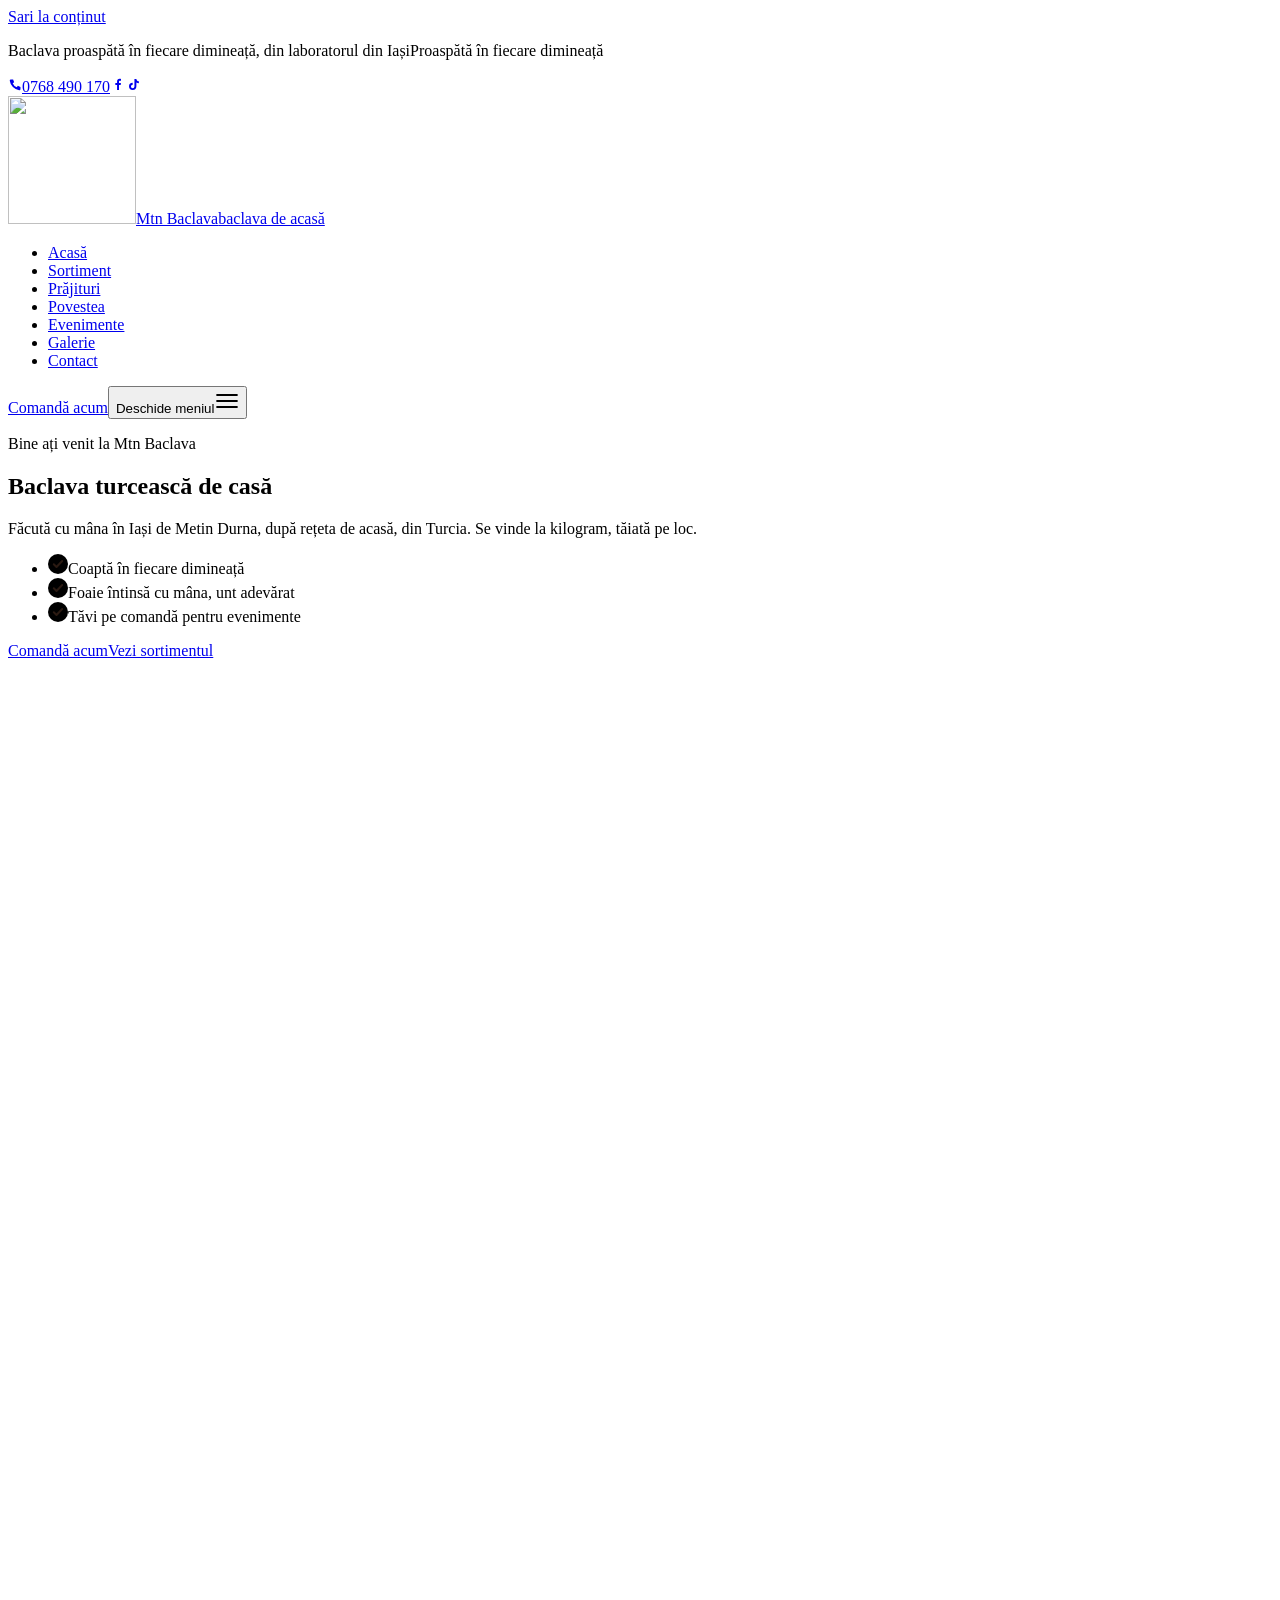
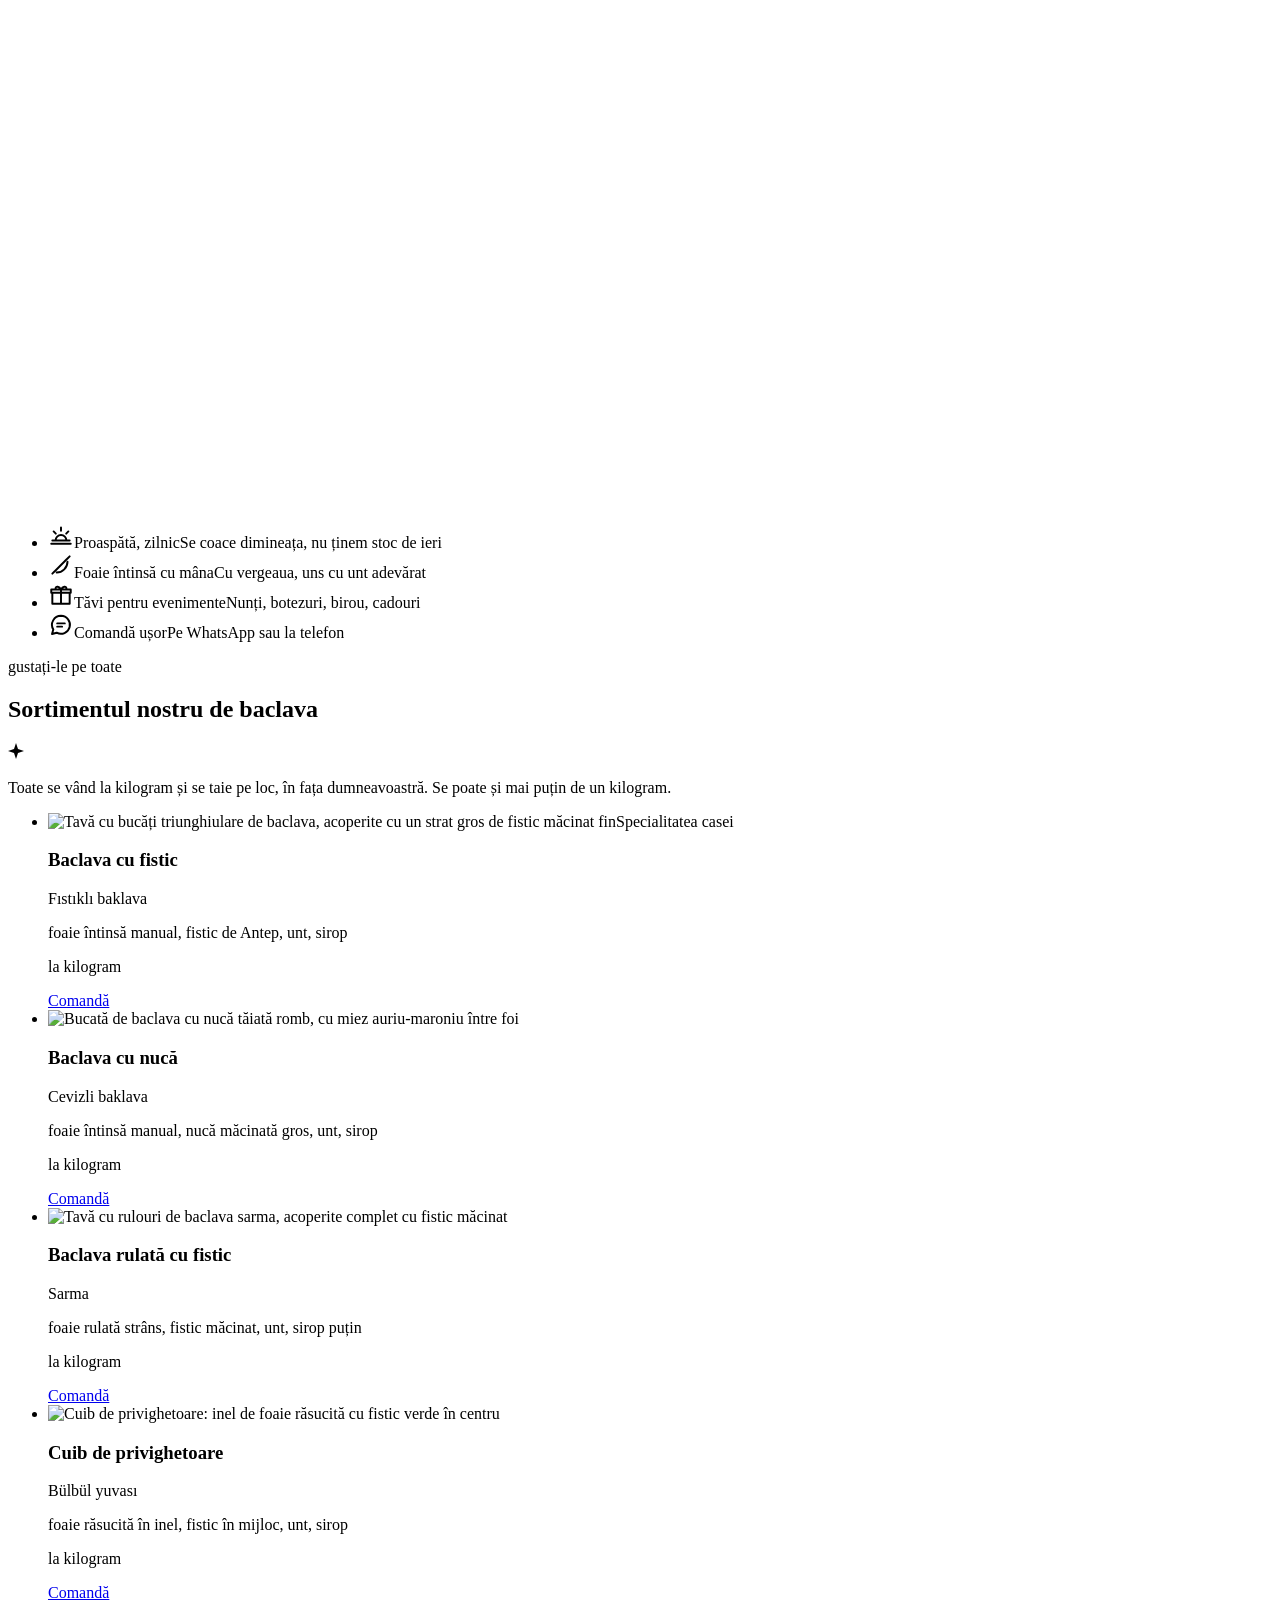
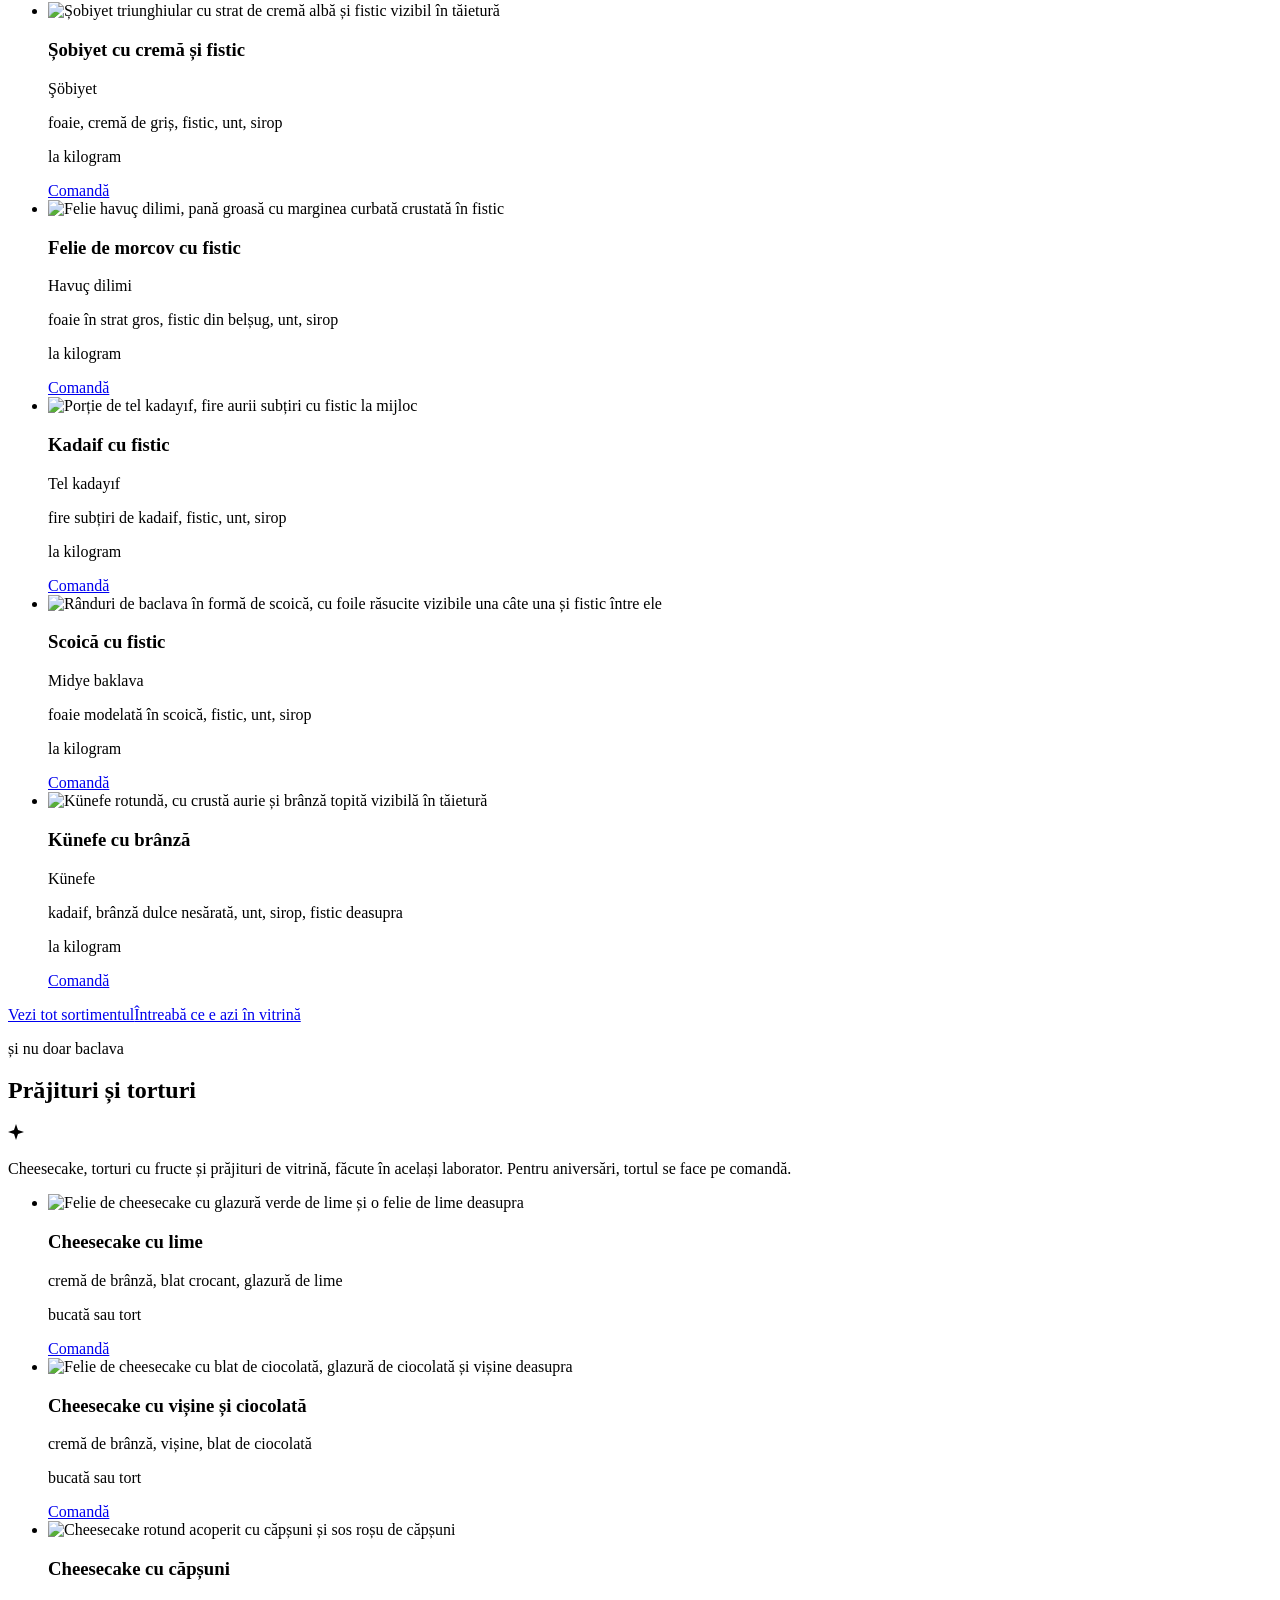
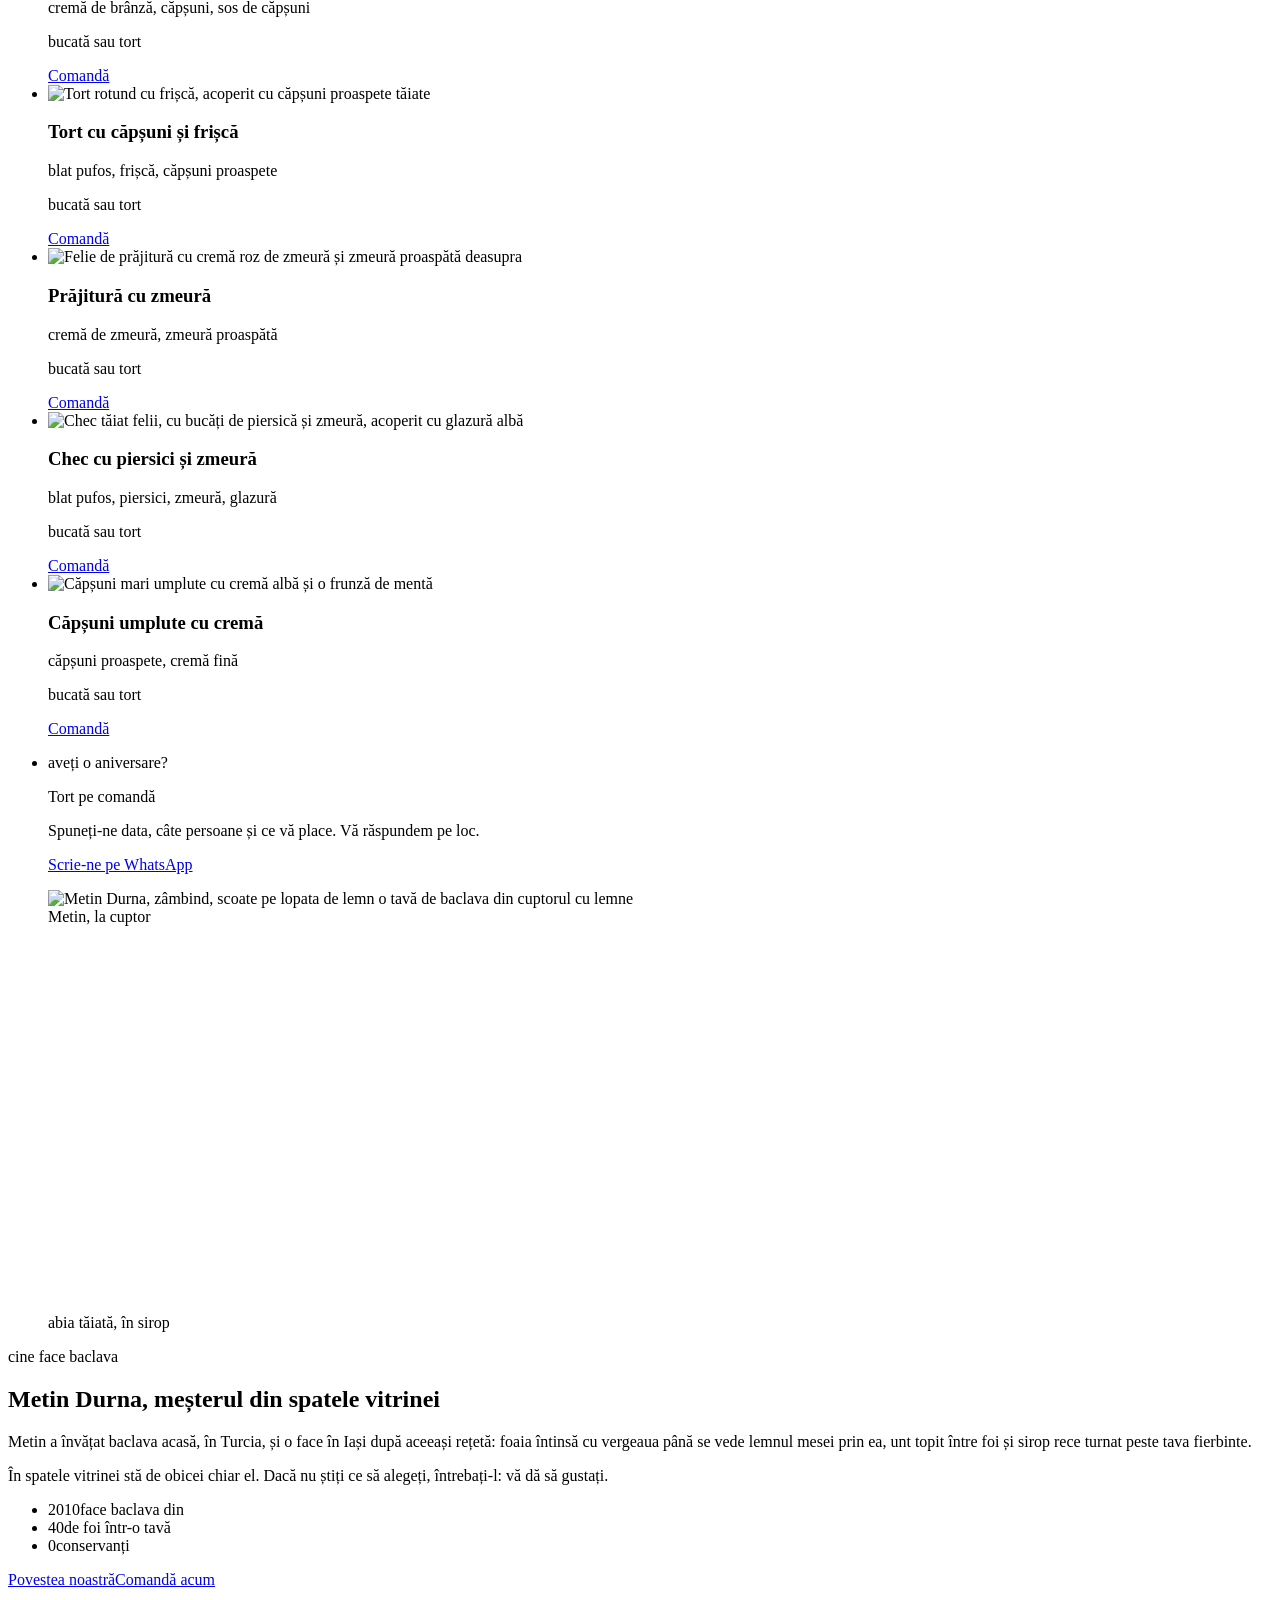
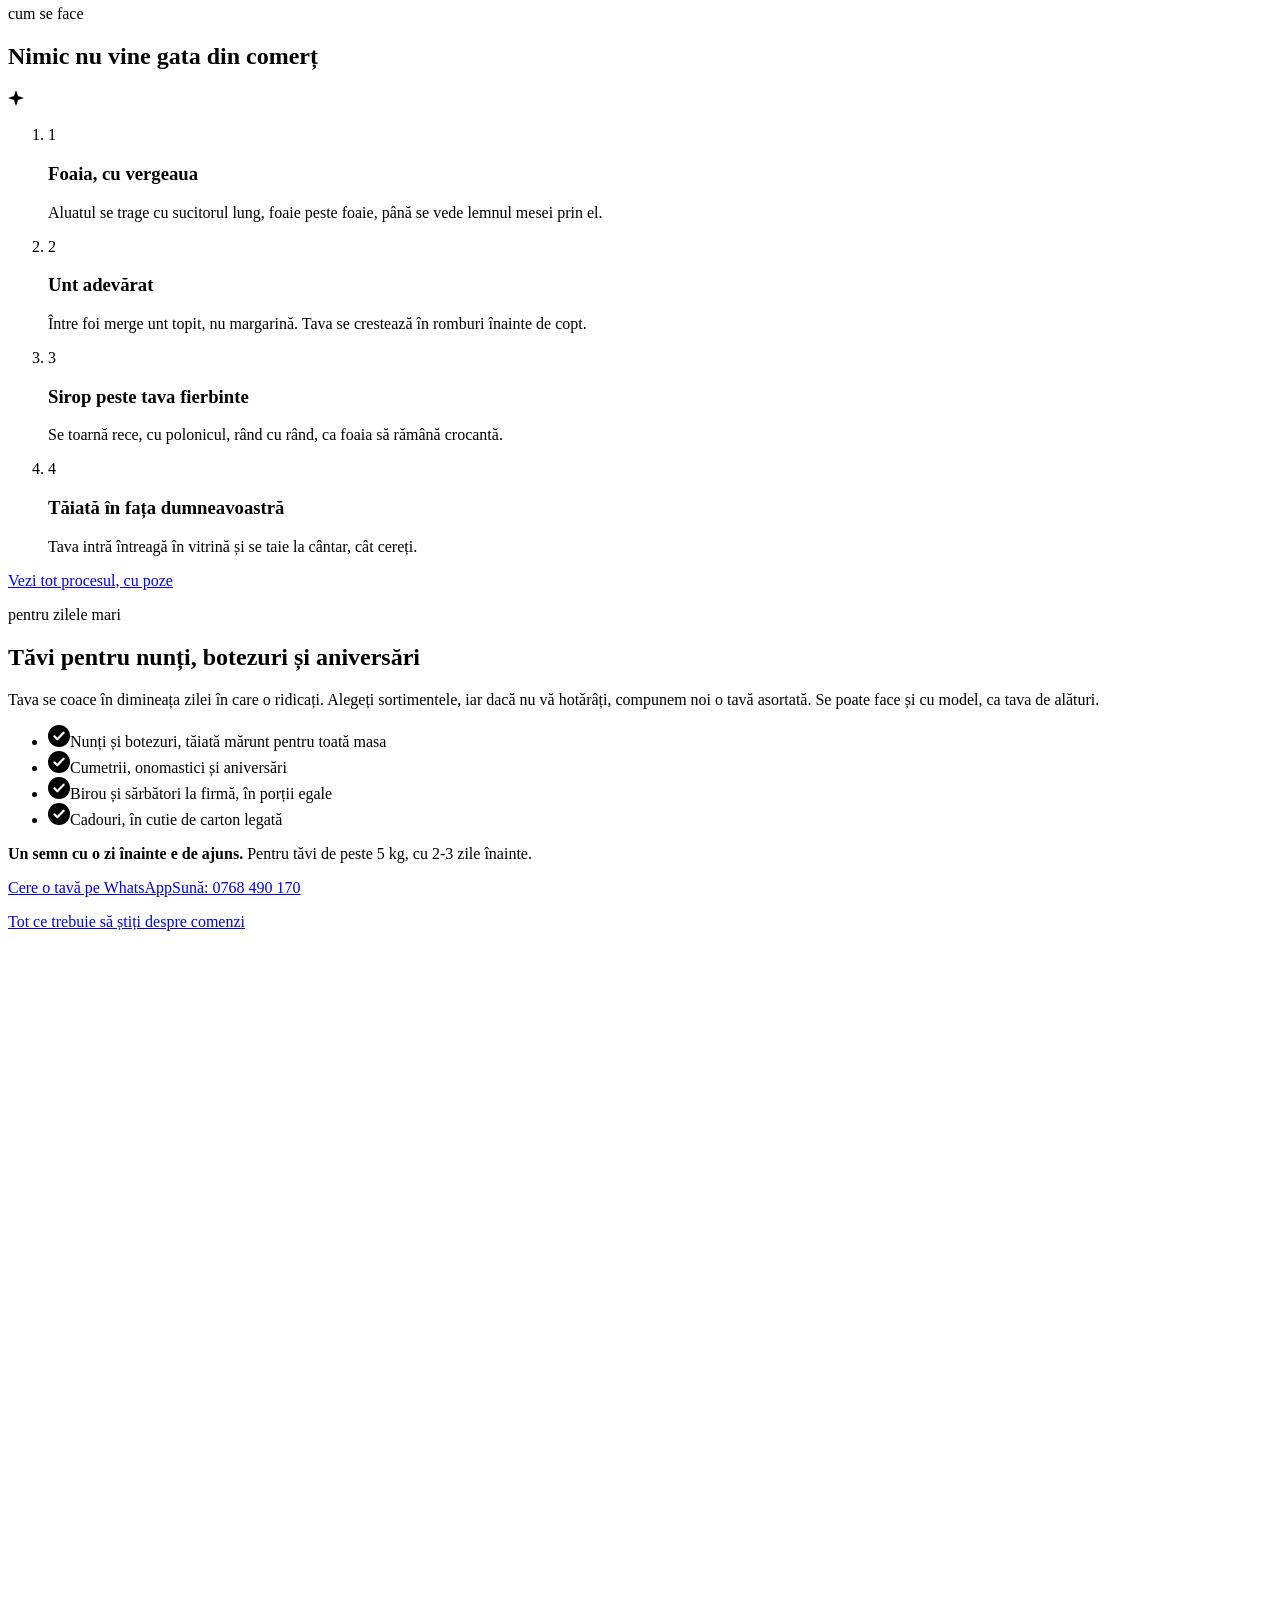
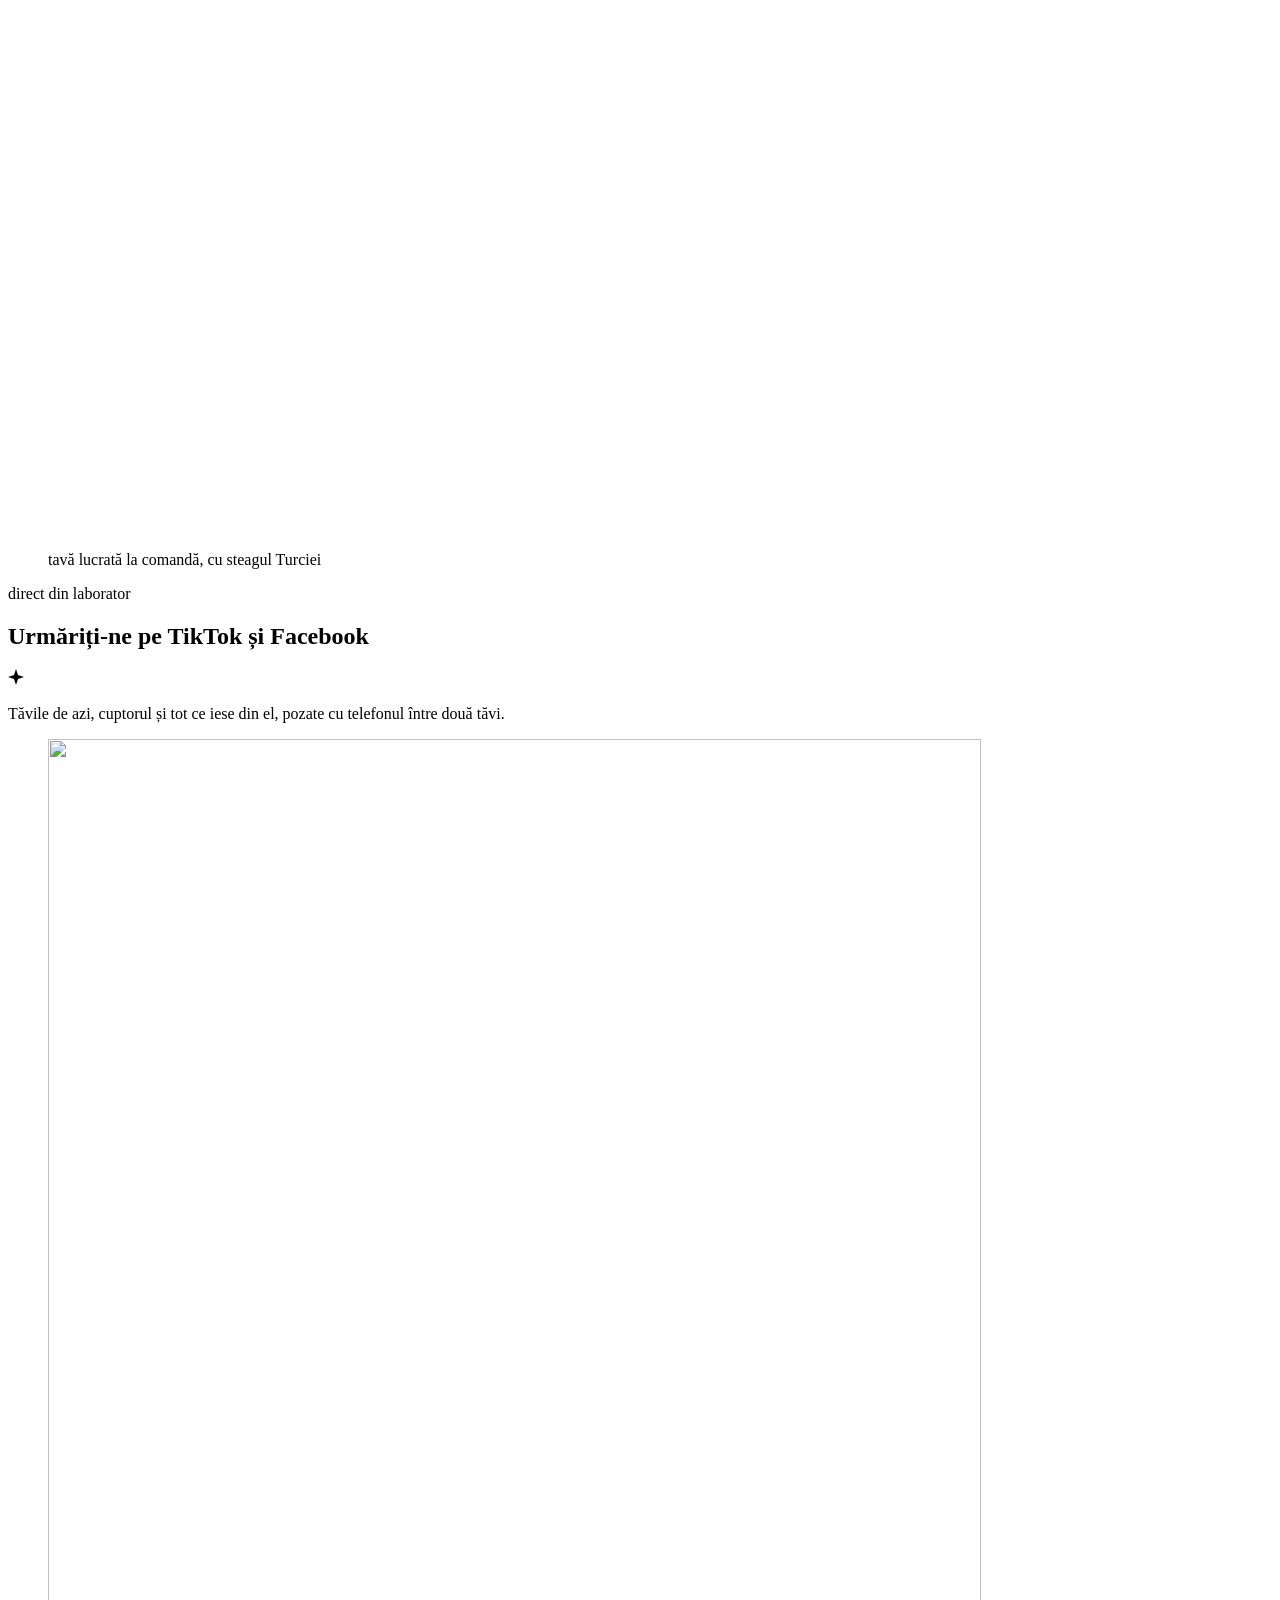
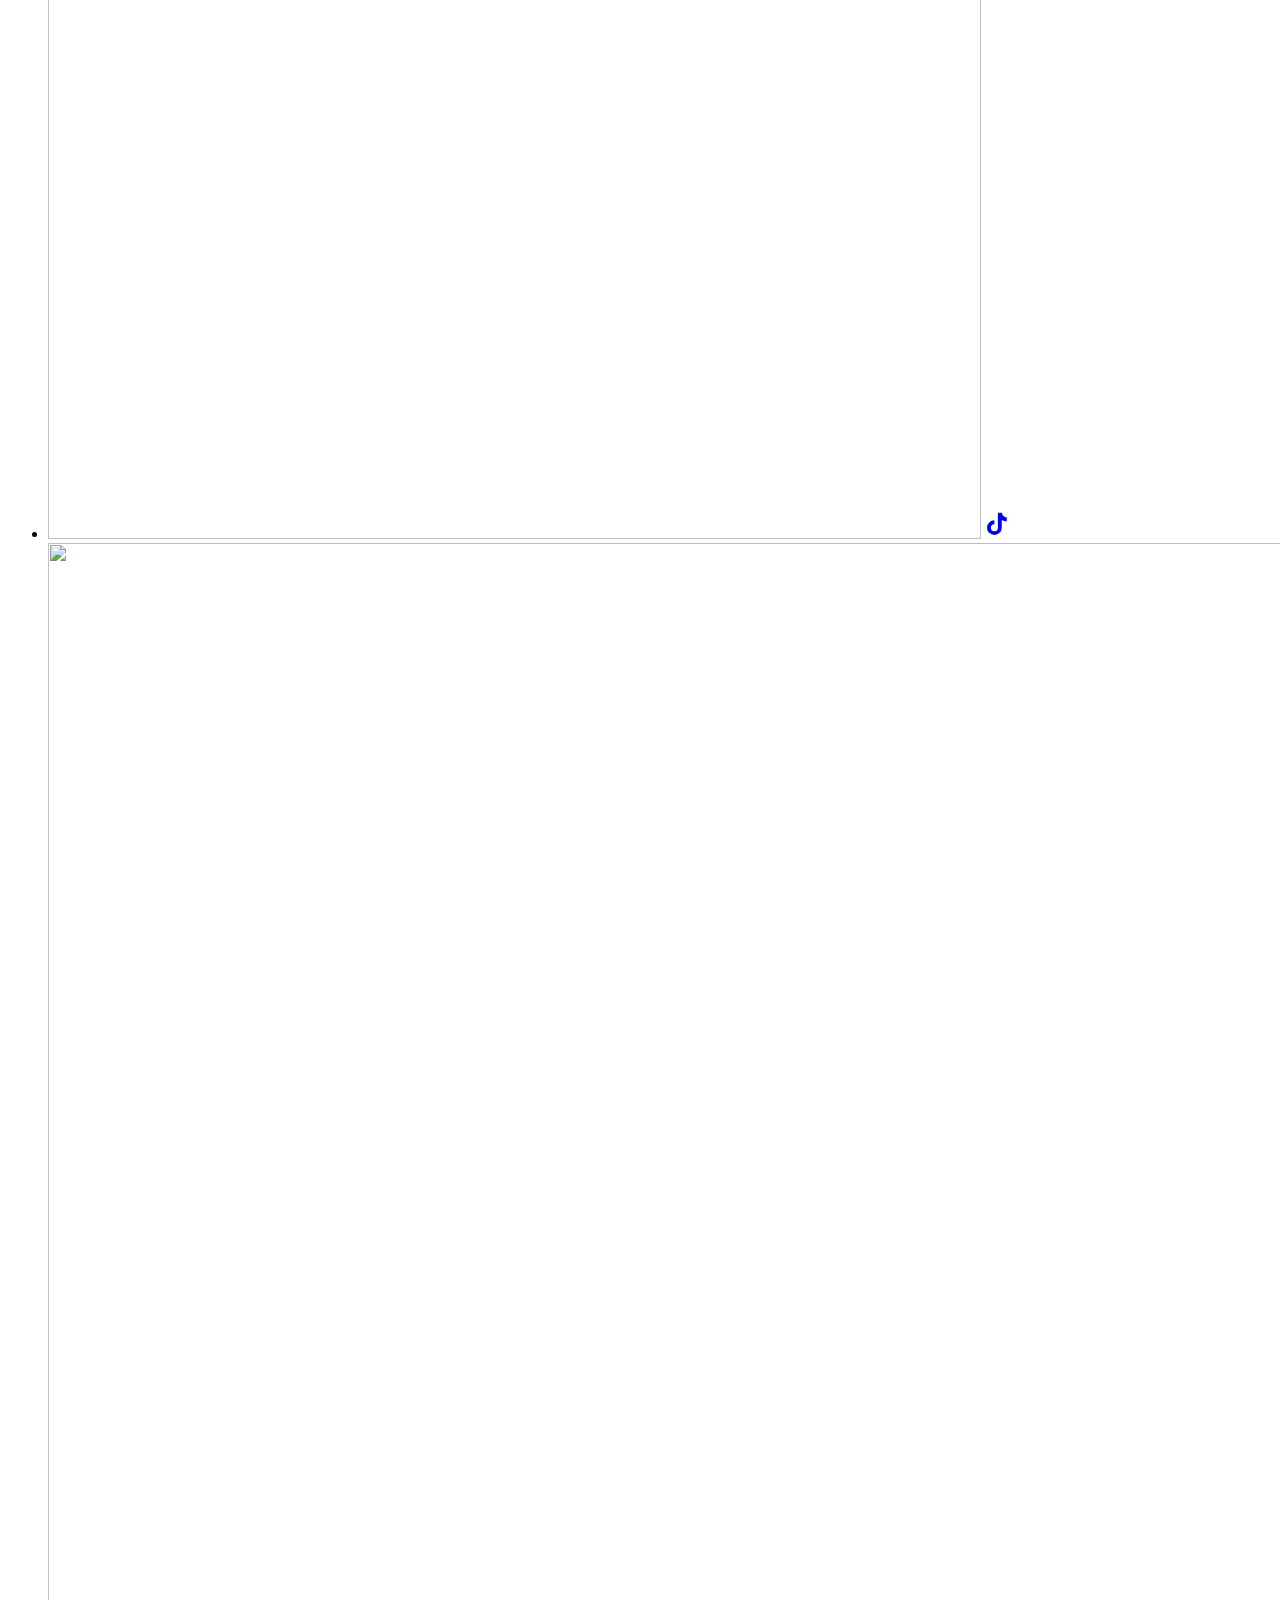
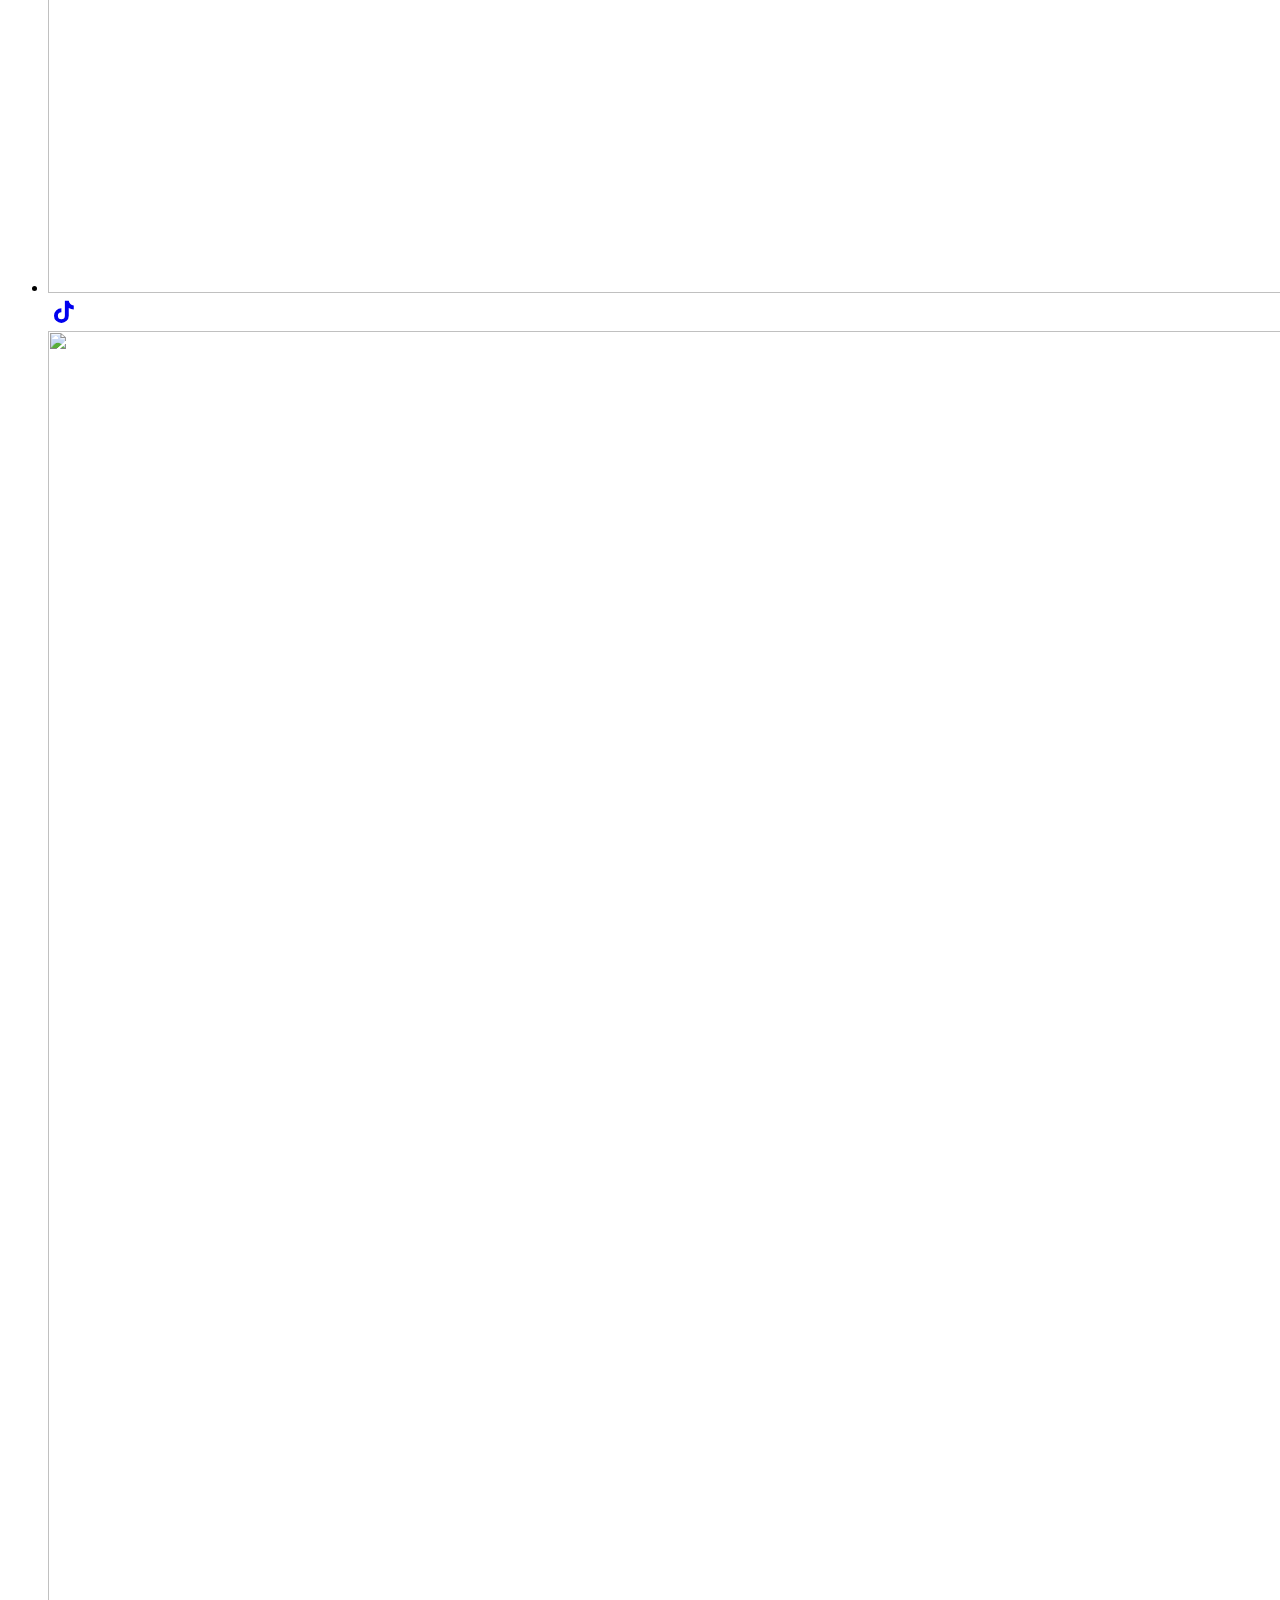
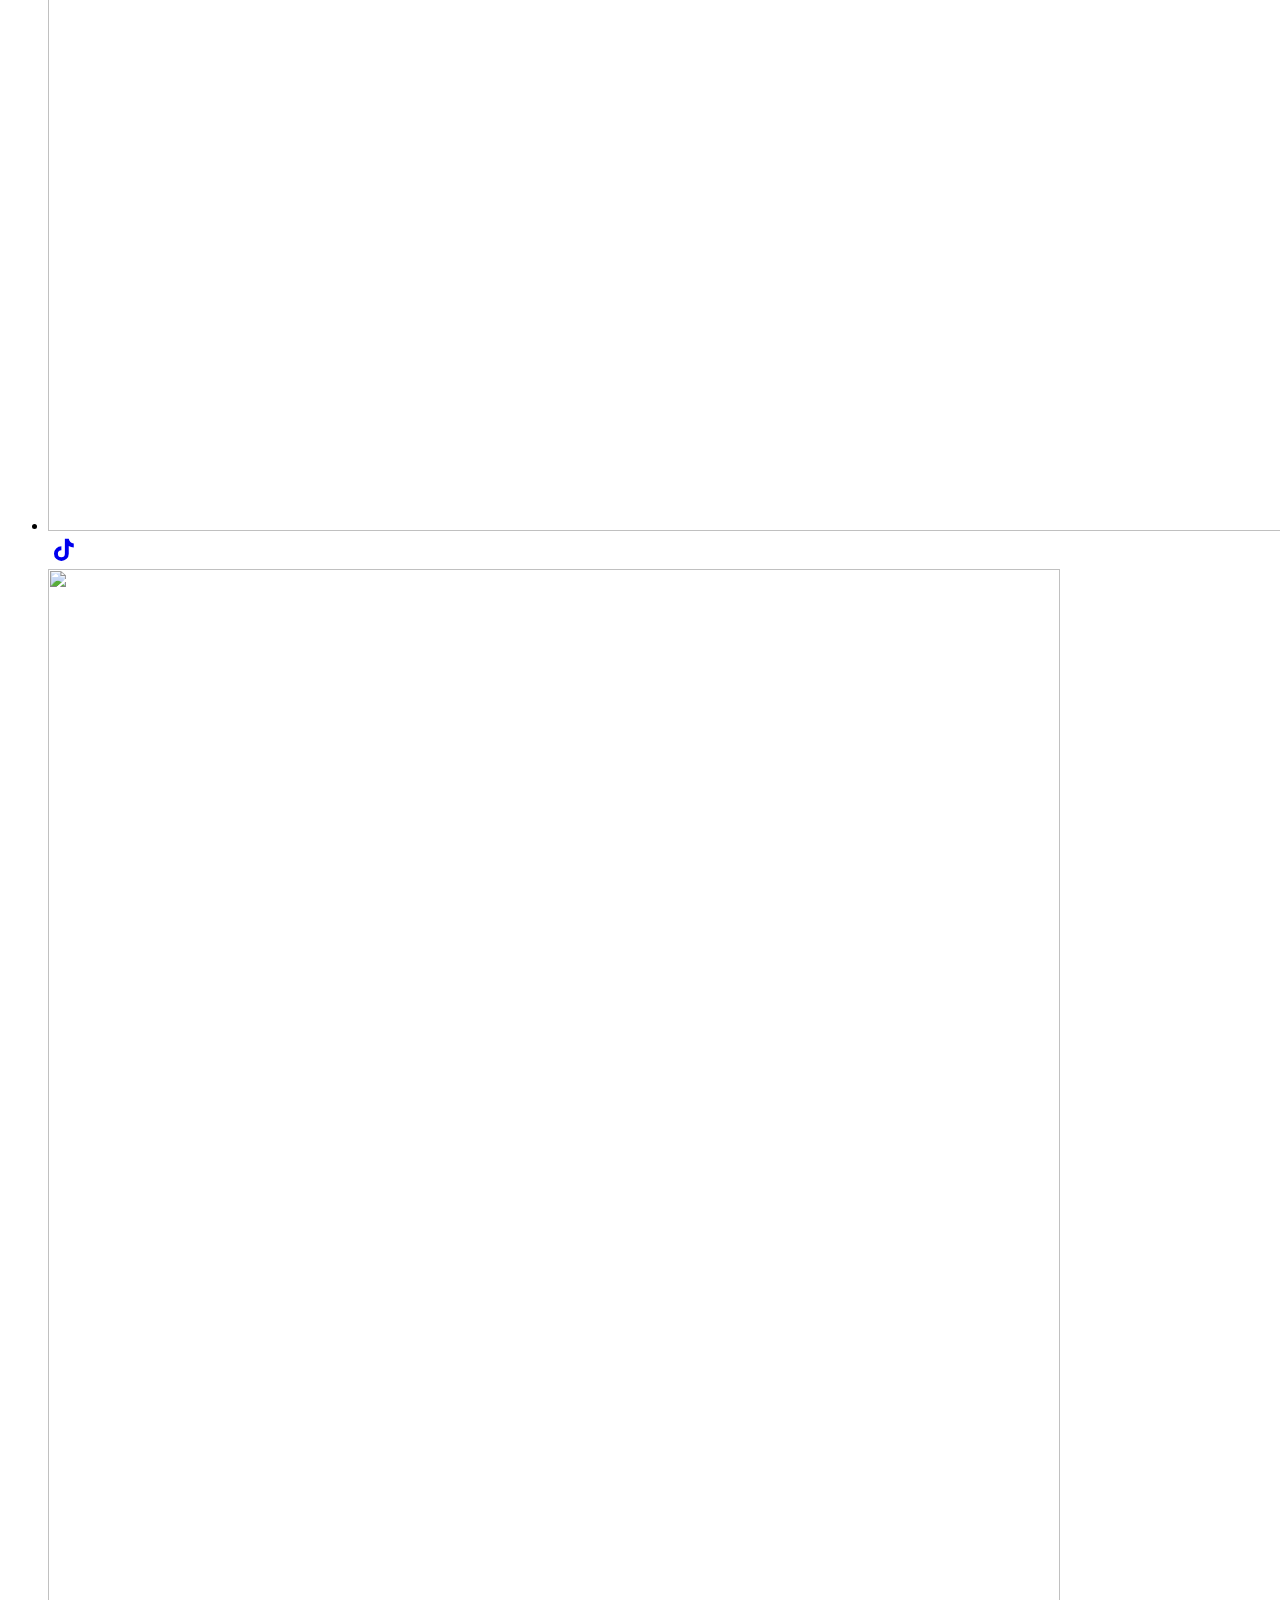
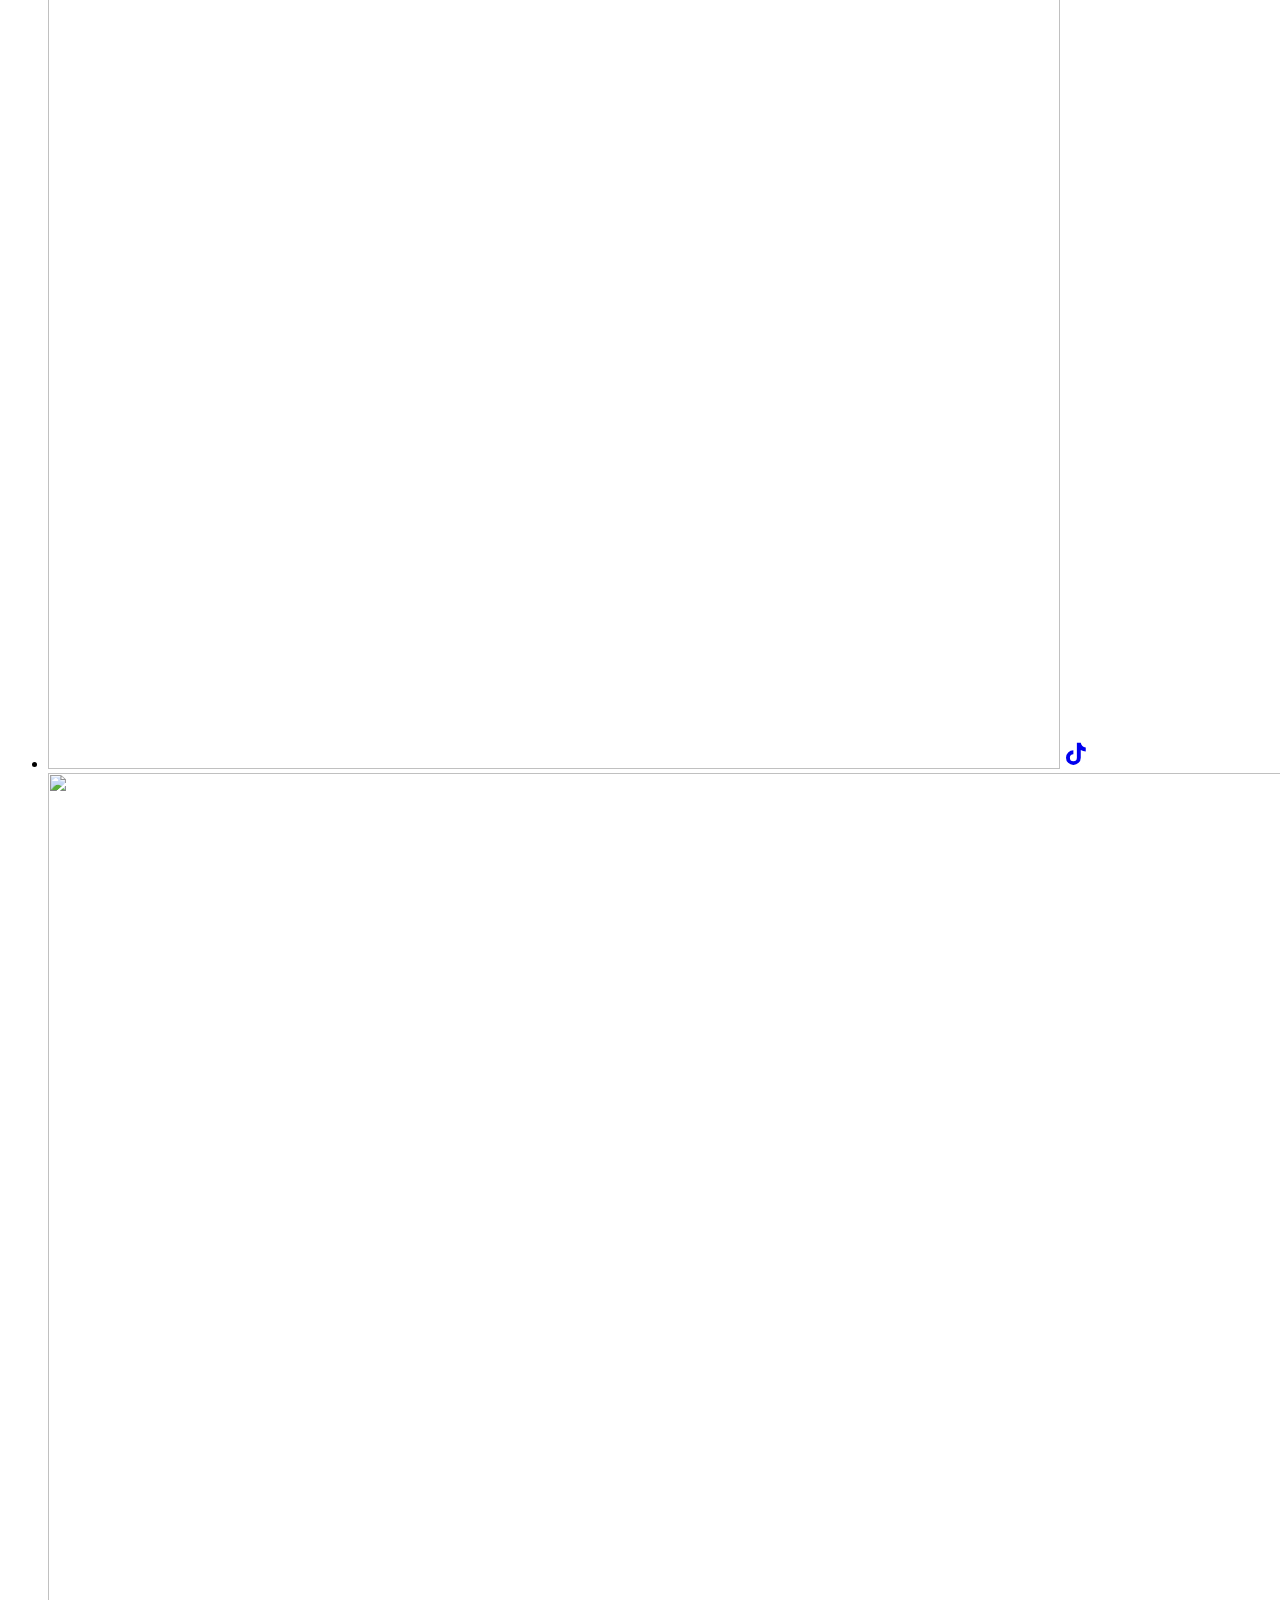
==== commit 1a8fc96a: "Hero: tava rotunda cu sortimente asortate, clara pe orice ecran" ====
--- a/index.html
+++ b/index.html
@@ -2,5 +2,4 @@
       // Marchează că JS e activ, ÎNAINTE de primul paint, ca .reveal să nu ascundă
       // conținutul la utilizatorii fără JS.
       document.documentElement.classList.add('js');
-    </script><link rel="stylesheet" href="/mtn-baclava-demo/_astro/CtaFinal.ChD5Jqrr.css"><style>.erou[data-astro-cid-ge2uvauf]{isolation:isolate;background-color:var(--color-cafea);color:#fff;position:relative;overflow:hidden}.erou-foto[data-astro-cid-ge2uvauf]{display:block;position:relative}.erou-foto[data-astro-cid-ge2uvauf] img[data-astro-cid-ge2uvauf]{object-fit:cover;width:100%;height:100%;position:absolute;inset:0}.erou-sus[data-astro-cid-ge2uvauf]{font-family:var(--font-script);color:var(--color-aur);font-size:clamp(1.45rem,2.3vw,1.9rem);line-height:1.1}.erou-titlu[data-astro-cid-ge2uvauf]{color:#fff;text-shadow:0 2px 20px #00000059;margin-top:.4rem;font-size:clamp(2.5rem,4.2vw,3.8rem);line-height:1.04}.erou-mana[data-astro-cid-ge2uvauf]{font-family:var(--font-script);color:var(--color-aur);transform-origin:0;margin-top:.06em;font-size:1.15em;line-height:1;display:block;transform:rotate(-3deg)}.erou-sub[data-astro-cid-ge2uvauf]{color:#ffffffe6;margin-top:1rem;font-size:clamp(1.02rem,1.25vw,1.12rem);line-height:1.6}.erou-bife[data-astro-cid-ge2uvauf]{flex-direction:column;gap:.45rem;margin-top:1.15rem;font-size:.97rem;font-weight:700;display:flex}.erou-bife[data-astro-cid-ge2uvauf] li[data-astro-cid-ge2uvauf]{align-items:center;gap:.6rem;display:flex}.erou-bife[data-astro-cid-ge2uvauf] svg[data-astro-cid-ge2uvauf]{flex-shrink:0}.erou-butoane[data-astro-cid-ge2uvauf]{flex-wrap:wrap;gap:.8rem;margin-top:1.7rem;display:flex}.erou-butoane[data-astro-cid-ge2uvauf] .btn[data-astro-cid-ge2uvauf]{min-height:54px;padding-inline:1.9rem;font-size:1.05rem}@media (width<=1023.98px){.erou-foto[data-astro-cid-ge2uvauf]{aspect-ratio:4/3}.erou-foto[data-astro-cid-ge2uvauf] img[data-astro-cid-ge2uvauf]{object-position:36% 0%}.erou-foto[data-astro-cid-ge2uvauf]:after{content:"";background:linear-gradient(0deg, var(--color-cafea), transparent);height:28%;position:absolute;inset:auto 0 0}.erou-voal[data-astro-cid-ge2uvauf]{display:none}.erou-grila[data-astro-cid-ge2uvauf]{padding-block:.5rem 2.5rem}}@media (width<=767.98px){.erou-foto[data-astro-cid-ge2uvauf]{aspect-ratio:1}.erou-foto[data-astro-cid-ge2uvauf] img[data-astro-cid-ge2uvauf]{object-position:50% 0%}.erou-titlu[data-astro-cid-ge2uvauf]{font-size:clamp(2.3rem,10vw,2.9rem)}.erou-bife[data-astro-cid-ge2uvauf]{font-size:.93rem}}@media (width<=639.98px){.erou-butoane[data-astro-cid-ge2uvauf] .btn[data-astro-cid-ge2uvauf]{flex:100%}}@media (width>=1024px){.erou[data-astro-cid-ge2uvauf]{min-height:clamp(600px,82svh,800px);display:flex}.erou-foto[data-astro-cid-ge2uvauf]{z-index:-2;position:absolute;inset:0}.erou-foto[data-astro-cid-ge2uvauf] img[data-astro-cid-ge2uvauf]{object-position:50% 30%}.erou-voal[data-astro-cid-ge2uvauf]{z-index:-1;background:linear-gradient(270deg,#1a0d07eb 0%,#1a0d07cc 32%,#1a0d074d 55%,#0000 68%),linear-gradient(#0000 68%,#1a0d0780 100%);position:absolute;inset:0}.erou-grila[data-astro-cid-ge2uvauf]{justify-content:flex-end;align-items:flex-end;padding-block:3rem 3.25rem;display:flex}.erou-text[data-astro-cid-ge2uvauf]{width:min(100%,36rem)}}@media (width>=1024px) and (height<=820px){.erou-bife[data-astro-cid-ge2uvauf]{display:none}}.poze[data-astro-cid-3z4y3ogz]{max-width:30rem;margin-inline:auto;padding-bottom:3.5rem;position:relative}.poza[data-astro-cid-3z4y3ogz]{background-color:#fff;border-radius:4px;padding:.7rem .7rem .4rem;box-shadow:0 2px 4px #2b1a1214,0 18px 36px -18px #2b1a1273}.poza[data-astro-cid-3z4y3ogz] figcaption[data-astro-cid-3z4y3ogz]{text-align:center;padding-block:.35rem .1rem;line-height:1.2}.poza-mare[data-astro-cid-3z4y3ogz]{width:84%;transform:rotate(-2.5deg)}.poza-mare[data-astro-cid-3z4y3ogz] figcaption[data-astro-cid-3z4y3ogz]{text-align:left;padding-left:.25rem}.poza-mica[data-astro-cid-3z4y3ogz]{width:44%;position:absolute;bottom:0;right:0;transform:rotate(4deg)}@media (prefers-reduced-motion:no-preference){.poza[data-astro-cid-3z4y3ogz]{transition:transform .3s ease-out}.poze[data-astro-cid-3z4y3ogz]:hover .poza-mare[data-astro-cid-3z4y3ogz]{transform:rotate(-1deg)}.poze[data-astro-cid-3z4y3ogz]:hover .poza-mica[data-astro-cid-3z4y3ogz]{transform:rotate(2deg)translateY(-4px)}}
-</style></head><body class><a href="#continut" class="sr-only focus:not-sr-only focus:absolute focus:top-3 focus:left-3 focus:z-[100] focus:rounded-[10px] focus:bg-ink focus:px-4 focus:py-2.5 focus:text-cream">Sari la conținut</a><div class="topbar bg-rosu text-white" data-astro-cid-nen7h5rs><div class="wrap flex h-[var(--topbar-h)] items-center justify-between gap-4 text-[0.8125rem] sm:text-[0.875rem]" data-astro-cid-nen7h5rs><p class="truncate font-semibold" data-astro-cid-nen7h5rs><span class="hidden sm:inline" data-astro-cid-nen7h5rs>Baclava proaspătă în fiecare dimineață, din laboratorul din Iași</span><span class="sm:hidden" data-astro-cid-nen7h5rs>Proaspătă în fiecare dimineață</span></p><div class="flex shrink-0 items-center gap-4" data-astro-cid-nen7h5rs><a href="tel:+40768490170" class="flex items-center gap-1.5 font-extrabold whitespace-nowrap hover:underline" data-astro-cid-nen7h5rs><svg width="14" height="14" viewBox="0 0 20 20" fill="currentColor" aria-hidden="true" data-astro-cid-nen7h5rs><path d="M4.2 2.2h3.1l1.5 3.8-2.1 1.4a10.8 10.8 0 0 0 5.9 5.9l1.4-2.1 3.8 1.5v3.1a1.7 1.7 0 0 1-1.9 1.7A15.8 15.8 0 0 1 2.5 4.1a1.7 1.7 0 0 1 1.7-1.9Z" data-astro-cid-nen7h5rs></path></svg>0768 490 170</a><a href="https://www.facebook.com/profile.php?id=100091635381105" target="_blank" rel="noopener noreferrer" class="hidden opacity-90 hover:opacity-100 md:inline" aria-label="Facebook" data-astro-cid-nen7h5rs><svg width="16" height="16" viewBox="0 0 24 24" fill="currentColor" aria-hidden="true" data-astro-cid-nen7h5rs><path d="M13.5 21v-7.5h2.5l.4-3h-2.9V8.6c0-.9.3-1.5 1.5-1.5h1.5V4.4c-.3 0-1.2-.1-2.2-.1-2.2 0-3.7 1.3-3.7 3.8v2.4H8v3h2.6V21h2.9Z" data-astro-cid-nen7h5rs></path></svg></a><a href="https://www.tiktok.com/@baclavadeacaasa" target="_blank" rel="noopener noreferrer" class="hidden opacity-90 hover:opacity-100 md:inline" aria-label="TikTok" data-astro-cid-nen7h5rs><svg width="15" height="15" viewBox="0 0 24 24" fill="currentColor" aria-hidden="true" data-astro-cid-nen7h5rs><path d="M16.6 3c.4 2.2 1.8 3.6 4 3.8v3.1a7.6 7.6 0 0 1-4-1.2v6.2A5.9 5.9 0 1 1 10.7 9v3.2a2.8 2.8 0 1 0 2.8 2.8V3h3.1Z" data-astro-cid-nen7h5rs></path></svg></a></div></div></div><header id="antet" class="antet" data-astro-cid-nen7h5rs><div class="wrap flex h-[var(--header-h)] items-center justify-between gap-4" data-astro-cid-nen7h5rs><a href="/mtn-baclava-demo/" class="group flex shrink-0 items-center gap-3" aria-label="Mtn Baclava, acasă" data-astro-cid-nen7h5rs><img src="/mtn-baclava-demo/_astro/emblema.DUEbjxrc_Z2czca1.webp" alt loading="eager" data-astro-cid-nen7h5rs="true" decoding="async" width="128" height="128" class="h-12 w-12 transition-transform duration-500 ease-out group-hover:rotate-[8deg] lg:h-[58px] lg:w-[58px]"><span class="leading-none" data-astro-cid-nen7h5rs><span class="block font-display text-[1.3rem] text-ink lg:text-[1.55rem]" data-astro-cid-nen7h5rs>Mtn Baclava</span><span class="mt-0.5 block font-script text-[1.1rem] text-rosu lg:text-[1.2rem]" data-astro-cid-nen7h5rs>baclava de acasă</span></span></a><nav aria-label="Navigare principală" class="hidden xl:block" data-astro-cid-nen7h5rs><ul class="flex items-center gap-1" data-astro-cid-nen7h5rs><li data-astro-cid-nen7h5rs><a href="/mtn-baclava-demo/" aria-current="page" class="nav-link" data-astro-cid-nen7h5rs>Acasă</a></li><li data-astro-cid-nen7h5rs><a href="/mtn-baclava-demo/sortiment/" class="nav-link" data-astro-cid-nen7h5rs>Sortiment</a></li><li data-astro-cid-nen7h5rs><a href="/mtn-baclava-demo/#prajituri" class="nav-link" data-astro-cid-nen7h5rs>Prăjituri</a></li><li data-astro-cid-nen7h5rs><a href="/mtn-baclava-demo/povestea-noastra/" class="nav-link" data-astro-cid-nen7h5rs>Povestea</a></li><li data-astro-cid-nen7h5rs><a href="/mtn-baclava-demo/comenzi-evenimente/" class="nav-link" data-astro-cid-nen7h5rs>Evenimente</a></li><li data-astro-cid-nen7h5rs><a href="/mtn-baclava-demo/galerie/" class="nav-link" data-astro-cid-nen7h5rs>Galerie</a></li><li data-astro-cid-nen7h5rs><a href="/mtn-baclava-demo/contact/" class="nav-link" data-astro-cid-nen7h5rs>Contact</a></li></ul></nav><a href="https://wa.me/40768490170?text=Bun%C4%83%20ziua!%20A%C8%99%20dori%20s%C4%83%20comand%20baclava." target="_blank" rel="noopener noreferrer" class="btn btn-primary ml-auto hidden sm:inline-flex xl:ml-0" data-astro-cid-nen7h5rs>Comandă acum</a><button type="button" id="meniu-buton" class="-mr-2 inline-flex h-11 w-11 items-center justify-center rounded-[10px] text-ink xl:hidden" aria-expanded="false" aria-controls="meniu-mobil" data-astro-cid-nen7h5rs><span class="sr-only" data-astro-cid-nen7h5rs>Deschide meniul</span><svg width="24" height="24" viewBox="0 0 22 22" fill="none" aria-hidden="true" data-astro-cid-nen7h5rs><path d="M2 5.5h18M2 11h18M2 16.5h18" stroke="currentColor" stroke-width="2" stroke-linecap="round" data-astro-cid-nen7h5rs></path></svg></button></div><div id="meniu-mobil" hidden class="border-t border-line bg-cream xl:hidden" data-astro-cid-nen7h5rs><nav aria-label="Navigare mobil" class="wrap py-3" data-astro-cid-nen7h5rs><ul class="flex flex-col" data-astro-cid-nen7h5rs><li class="border-b border-line last:border-0" data-astro-cid-nen7h5rs><a href="/mtn-baclava-demo/" aria-current="page" class="block py-3.5 text-[1.1rem] font-bold text-rosu" data-astro-cid-nen7h5rs>Acasă</a></li><li class="border-b border-line last:border-0" data-astro-cid-nen7h5rs><a href="/mtn-baclava-demo/sortiment/" class="block py-3.5 text-[1.1rem] font-bold text-ink" data-astro-cid-nen7h5rs>Sortiment</a></li><li class="border-b border-line last:border-0" data-astro-cid-nen7h5rs><a href="/mtn-baclava-demo/#prajituri" class="block py-3.5 text-[1.1rem] font-bold text-ink" data-astro-cid-nen7h5rs>Prăjituri</a></li><li class="border-b border-line last:border-0" data-astro-cid-nen7h5rs><a href="/mtn-baclava-demo/povestea-noastra/" class="block py-3.5 text-[1.1rem] font-bold text-ink" data-astro-cid-nen7h5rs>Povestea</a></li><li class="border-b border-line last:border-0" data-astro-cid-nen7h5rs><a href="/mtn-baclava-demo/comenzi-evenimente/" class="block py-3.5 text-[1.1rem] font-bold text-ink" data-astro-cid-nen7h5rs>Evenimente</a></li><li class="border-b border-line last:border-0" data-astro-cid-nen7h5rs><a href="/mtn-baclava-demo/galerie/" class="block py-3.5 text-[1.1rem] font-bold text-ink" data-astro-cid-nen7h5rs>Galerie</a></li><li class="border-b border-line last:border-0" data-astro-cid-nen7h5rs><a href="/mtn-baclava-demo/contact/" class="block py-3.5 text-[1.1rem] font-bold text-ink" data-astro-cid-nen7h5rs>Contact</a></li></ul><div class="mt-4 mb-2 flex flex-col gap-2.5" data-astro-cid-nen7h5rs><a href="https://wa.me/40768490170?text=Bun%C4%83%20ziua!%20A%C8%99%20dori%20s%C4%83%20comand%20baclava." class="btn btn-whatsapp w-full" data-astro-cid-nen7h5rs>Comandă pe WhatsApp</a><a href="tel:+40768490170" class="btn btn-outline w-full" data-astro-cid-nen7h5rs>Sună: 0768 490 170</a></div></nav></div></header><script type="module">function e(){let e=document.getElementById(`meniu-buton`),t=document.getElementById(`meniu-mobil`);if(!e||!t||e.dataset.gata===`1`)return;e.dataset.gata=`1`;let n=n=>{e.setAttribute(`aria-expanded`,String(n)),t.hidden=!n;let r=e.querySelector(`.sr-only`);r&&(r.textContent=n?`Închide meniul`:`Deschide meniul`)};e.addEventListener(`click`,()=>n(e.getAttribute(`aria-expanded`)!==`true`)),t.querySelectorAll(`a`).forEach(e=>e.addEventListener(`click`,()=>n(!1))),document.addEventListener(`keydown`,t=>{t.key===`Escape`&&e.getAttribute(`aria-expanded`)===`true`&&n(!1)})}e(),document.addEventListener(`astro:page-load`,e);</script><main id="continut"><section class="erou" aria-labelledby="erou-titlu" data-astro-cid-ge2uvauf><picture class="erou-foto" data-astro-cid-ge2uvauf><source media="(max-width: 767.98px)" srcset="/mtn-baclava-demo/_astro/pravalie-inalt.Bh2_qyAB_ZeIH9Q.webp 480w, /mtn-baclava-demo/_astro/pravalie-inalt.Bh2_qyAB_2pUdmR.webp 780w, /mtn-baclava-demo/_astro/pravalie-inalt.Bh2_qyAB_NG6l0.webp 1170w, /mtn-baclava-demo/_astro/pravalie-inalt.Bh2_qyAB_1of3zG.webp 1600w" sizes="100vw" type="image/webp" data-astro-cid-ge2uvauf><img src="/mtn-baclava-demo/_astro/pravalie-lat.D4CGNSco_Z2cXhp.webp" srcset="/mtn-baclava-demo/_astro/pravalie-lat.D4CGNSco_1FUJJA.webp 1024w, /mtn-baclava-demo/_astro/pravalie-lat.D4CGNSco_rPVmr.webp 1440w, /mtn-baclava-demo/_astro/pravalie-lat.D4CGNSco_ZRwhTQ.webp 1920w, /mtn-baclava-demo/_astro/pravalie-lat.D4CGNSco_Z1HpT6h.webp 2560w, /mtn-baclava-demo/_astro/pravalie-lat.D4CGNSco_ZrAkAO.webp 3200w" sizes="100vw" alt="Metin Durna în spatele vitrinei cu tăvi de baclava, în prăvălia cu firma „MTN Baklava de Casa”" width="4096" height="2375" fetchpriority="high" decoding="async" data-astro-cid-ge2uvauf></picture><div class="erou-voal" aria-hidden="true" data-astro-cid-ge2uvauf></div><div class="wrap erou-grila" data-astro-cid-ge2uvauf><div class="erou-text" data-astro-cid-ge2uvauf><p class="erou-sus" data-astro-cid-ge2uvauf>Bine ați venit la Mtn Baclava</p><h1 id="erou-titlu" class="erou-titlu" data-astro-cid-ge2uvauf>Baclava turcească <span class="erou-mana" data-astro-cid-ge2uvauf>de casă</span></h1><p class="erou-sub" data-astro-cid-ge2uvauf>Făcută cu mâna în Iași de Metin Durna, după rețeta de acasă, din Turcia. Se vinde la kilogram, tăiată pe loc.</p><ul class="erou-bife" data-astro-cid-ge2uvauf><li data-astro-cid-ge2uvauf><svg width="20" height="20" viewBox="0 0 20 20" aria-hidden="true" data-astro-cid-ge2uvauf><circle cx="10" cy="10" r="10" fill="var(--color-aur)" data-astro-cid-ge2uvauf></circle><path d="m5.8 10.3 2.7 2.7 5.7-6" fill="none" stroke="#2b1a12" stroke-width="2" stroke-linecap="round" stroke-linejoin="round" data-astro-cid-ge2uvauf></path></svg>Coaptă în fiecare dimineață</li><li data-astro-cid-ge2uvauf><svg width="20" height="20" viewBox="0 0 20 20" aria-hidden="true" data-astro-cid-ge2uvauf><circle cx="10" cy="10" r="10" fill="var(--color-aur)" data-astro-cid-ge2uvauf></circle><path d="m5.8 10.3 2.7 2.7 5.7-6" fill="none" stroke="#2b1a12" stroke-width="2" stroke-linecap="round" stroke-linejoin="round" data-astro-cid-ge2uvauf></path></svg>Foaie întinsă cu mâna, unt adevărat</li><li data-astro-cid-ge2uvauf><svg width="20" height="20" viewBox="0 0 20 20" aria-hidden="true" data-astro-cid-ge2uvauf><circle cx="10" cy="10" r="10" fill="var(--color-aur)" data-astro-cid-ge2uvauf></circle><path d="m5.8 10.3 2.7 2.7 5.7-6" fill="none" stroke="#2b1a12" stroke-width="2" stroke-linecap="round" stroke-linejoin="round" data-astro-cid-ge2uvauf></path></svg>Tăvi pe comandă pentru evenimente</li></ul><div class="erou-butoane" data-astro-cid-ge2uvauf><a href="https://wa.me/40768490170?text=Bun%C4%83%20ziua!%20A%C8%99%20dori%20s%C4%83%20comand%20baclava." target="_blank" rel="noopener noreferrer" class="btn btn-primary" data-astro-cid-ge2uvauf>Comandă acum</a><a href="#sortiment" class="btn btn-ghost-on-dark" data-astro-cid-ge2uvauf>Vezi sortimentul</a></div></div></div></section><div class="faianta" aria-hidden="true" data-astro-cid-ge2uvauf></div><section class="bg-paper" aria-label="De ce Mtn Baclava"><ul class="wrap grid grid-cols-2 gap-x-4 gap-y-6 py-7 lg:grid-cols-4 lg:py-9"><li class="flex items-center gap-3.5"><span class="grid h-12 w-12 shrink-0 place-items-center rounded-full bg-rosu text-white lg:h-14 lg:w-14"><svg width="26" height="26" viewBox="0 0 24 24" fill="none" stroke="currentColor" stroke-width="1.8" stroke-linecap="round" aria-hidden="true"><path d="M4 17h16M7 17a5 5 0 0 1 10 0M12 5v3M5.2 8.7l2 2M18.8 8.7l-2 2M3 20h18"></path></svg></span><span><span class="block text-[0.95rem] leading-tight font-extrabold text-ink lg:text-[1.02rem]">Proaspătă, zilnic</span><span class="mt-0.5 block text-[0.8125rem] leading-snug text-ink-soft lg:text-[0.875rem]">Se coace dimineața, nu ținem stoc de ieri</span></span></li><li class="flex items-center gap-3.5"><span class="grid h-12 w-12 shrink-0 place-items-center rounded-full bg-rosu text-white lg:h-14 lg:w-14"><svg width="26" height="26" viewBox="0 0 24 24" fill="none" stroke="currentColor" stroke-width="1.8" stroke-linecap="round" aria-hidden="true"><path d="M6.5 17.5 17.5 6.5M4 20l2.2-2.2M17.8 6.2 20 4M8 19c3 0 5-1 7-3s3-4 3-7"></path></svg></span><span><span class="block text-[0.95rem] leading-tight font-extrabold text-ink lg:text-[1.02rem]">Foaie întinsă cu mâna</span><span class="mt-0.5 block text-[0.8125rem] leading-snug text-ink-soft lg:text-[0.875rem]">Cu vergeaua, uns cu unt adevărat</span></span></li><li class="flex items-center gap-3.5"><span class="grid h-12 w-12 shrink-0 place-items-center rounded-full bg-rosu text-white lg:h-14 lg:w-14"><svg width="26" height="26" viewBox="0 0 24 24" fill="none" stroke="currentColor" stroke-width="1.8" stroke-linejoin="round" aria-hidden="true"><path d="M4 10h16v10H4zM3 7h18v3H3zM12 7v13M12 7c-1.5-3-5-3.5-5-1.2C7 7 9.5 7 12 7Zm0 0c1.5-3 5-3.5 5-1.2C17 7 14.5 7 12 7Z"></path></svg></span><span><span class="block text-[0.95rem] leading-tight font-extrabold text-ink lg:text-[1.02rem]">Tăvi pentru evenimente</span><span class="mt-0.5 block text-[0.8125rem] leading-snug text-ink-soft lg:text-[0.875rem]">Nunți, botezuri, birou, cadouri</span></span></li><li class="flex items-center gap-3.5"><span class="grid h-12 w-12 shrink-0 place-items-center rounded-full bg-rosu text-white lg:h-14 lg:w-14"><svg width="26" height="26" viewBox="0 0 24 24" fill="none" stroke="currentColor" stroke-width="1.8" stroke-linejoin="round" aria-hidden="true"><path d="M12 3.5a8.3 8.3 0 0 0-7.1 12.6L3.7 20.3l4.3-1.2A8.3 8.3 0 1 0 12 3.5Z"></path><path d="M8.5 10.5h7M8.5 13.5h4.5" stroke-linecap="round"></path></svg></span><span><span class="block text-[0.95rem] leading-tight font-extrabold text-ink lg:text-[1.02rem]">Comandă ușor</span><span class="mt-0.5 block text-[0.8125rem] leading-snug text-ink-soft lg:text-[0.875rem]">Pe WhatsApp sau la telefon</span></span></li></ul></section><section class="section" id="sortiment" aria-labelledby="sortiment-titlu"><div class="wrap"><div class="titlu-sectiune reveal"><p class="scris-mana">gustați-le pe toate</p><h2 id="sortiment-titlu">Sortimentul nostru de baclava</h2><div class="stea-despartitor" aria-hidden="true"><svg width="16" height="16" viewBox="0 0 16 16" fill="currentColor"><path d="M8 0 10 6 16 8 10 10 8 16 6 10 0 8 6 6Z"></path></svg></div><p class="intro">Toate se vând la kilogram și se taie pe loc, în fața dumneavoastră. Se poate și mai puțin de un kilogram.</p></div><ul data-stagger class="mt-10 grid grid-cols-2 gap-3.5 sm:gap-5 lg:mt-12 lg:grid-cols-3 lg:gap-6 xl:grid-cols-3"><li class="card reveal flex flex-col overflow-hidden"><div class="zoom-lent relative aspect-square bg-stone"><img src="/mtn-baclava-demo/_astro/card-fistic-tava.C3p7nevb_Z7oFBJ.webp" srcset="/mtn-baclava-demo/_astro/card-fistic-tava.C3p7nevb_Z2kVFL3.webp 320w, /mtn-baclava-demo/_astro/card-fistic-tava.C3p7nevb_Of4GH.webp 480w, /mtn-baclava-demo/_astro/card-fistic-tava.C3p7nevb_9lH2L.webp 640w" alt="Tavă cu bucăți triunghiulare de baclava, acoperite cu un strat gros de fistic măcinat fin" sizes="(min-width: 1024px) 280px, (min-width: 640px) 45vw, 46vw" loading="lazy" decoding="async" width="1200" height="1200" class="absolute inset-0 h-full w-full object-cover"><span class="absolute top-3 left-3 rounded-md bg-rosu px-2.5 py-1 text-[0.75rem] font-extrabold text-white shadow-sm">Specialitatea casei</span></div><div class="flex flex-1 flex-col p-4 text-center lg:p-5"><h3 class="font-display text-[1.12rem] leading-tight text-ink lg:text-[1.25rem]">Baclava cu fistic</h3><p class="mt-1 font-script text-[1.1rem] leading-none text-rosu">Fıstıklı baklava</p><p class="mt-2.5 text-[0.875rem] leading-snug text-ink-soft">foaie întinsă manual, fistic de Antep, unt, sirop</p><p class="mt-auto pt-3 text-[0.9375rem] font-extrabold text-aur-ink">la kilogram</p><a href="https://wa.me/40768490170?text=Bun%C4%83%20ziua!%20A%C8%99%20dori%20baclava%20cu%20fistic%20(F%C4%B1st%C4%B1kl%C4%B1%20baklava)." target="_blank" rel="noopener noreferrer" class="btn btn-primary btn-sm mt-3 w-full" aria-label="Comandă Baclava cu fistic pe WhatsApp">Comandă</a></div></li><li class="card reveal flex flex-col overflow-hidden"><div class="zoom-lent relative aspect-square bg-stone"><img src="/mtn-baclava-demo/_astro/prod-02-nuca-romb.xLrfUXGi_Z2ln7Nq.webp" srcset="/mtn-baclava-demo/_astro/prod-02-nuca-romb.xLrfUXGi_Z1uh6w2.webp 320w, /mtn-baclava-demo/_astro/prod-02-nuca-romb.xLrfUXGi_Z1WPHd0.webp 480w, /mtn-baclava-demo/_astro/prod-02-nuca-romb.xLrfUXGi_Zm6o82.webp 640w" alt="Bucată de baclava cu nucă tăiată romb, cu miez auriu-maroniu între foi" sizes="(min-width: 1024px) 280px, (min-width: 640px) 45vw, 46vw" loading="lazy" decoding="async" width="1400" height="1400" class="absolute inset-0 h-full w-full object-cover"></div><div class="flex flex-1 flex-col p-4 text-center lg:p-5"><h3 class="font-display text-[1.12rem] leading-tight text-ink lg:text-[1.25rem]">Baclava cu nucă</h3><p class="mt-1 font-script text-[1.1rem] leading-none text-rosu">Cevizli baklava</p><p class="mt-2.5 text-[0.875rem] leading-snug text-ink-soft">foaie întinsă manual, nucă măcinată gros, unt, sirop</p><p class="mt-auto pt-3 text-[0.9375rem] font-extrabold text-aur-ink">la kilogram</p><a href="https://wa.me/40768490170?text=Bun%C4%83%20ziua!%20A%C8%99%20dori%20baclava%20cu%20nuc%C4%83%20(Cevizli%20baklava)." target="_blank" rel="noopener noreferrer" class="btn btn-primary btn-sm mt-3 w-full" aria-label="Comandă Baclava cu nucă pe WhatsApp">Comandă</a></div></li><li class="card reveal flex flex-col overflow-hidden"><div class="zoom-lent relative aspect-square bg-stone"><img src="/mtn-baclava-demo/_astro/card-sarma.Bqi50m7T_ZqQ4H7.webp" srcset="/mtn-baclava-demo/_astro/card-sarma.Bqi50m7T_19Vslo.webp 320w, /mtn-baclava-demo/_astro/card-sarma.Bqi50m7T_Z1JRgF.webp 480w, /mtn-baclava-demo/_astro/card-sarma.Bqi50m7T_Z1cLW20.webp 640w" alt="Tavă cu rulouri de baclava sarma, acoperite complet cu fistic măcinat" sizes="(min-width: 1024px) 280px, (min-width: 640px) 45vw, 46vw" loading="lazy" decoding="async" width="1200" height="1200" class="absolute inset-0 h-full w-full object-cover"></div><div class="flex flex-1 flex-col p-4 text-center lg:p-5"><h3 class="font-display text-[1.12rem] leading-tight text-ink lg:text-[1.25rem]">Baclava rulată cu fistic</h3><p class="mt-1 font-script text-[1.1rem] leading-none text-rosu">Sarma</p><p class="mt-2.5 text-[0.875rem] leading-snug text-ink-soft">foaie rulată strâns, fistic măcinat, unt, sirop puțin</p><p class="mt-auto pt-3 text-[0.9375rem] font-extrabold text-aur-ink">la kilogram</p><a href="https://wa.me/40768490170?text=Bun%C4%83%20ziua!%20A%C8%99%20dori%20baclava%20rulat%C4%83%20cu%20fistic%20(Sarma)." target="_blank" rel="noopener noreferrer" class="btn btn-primary btn-sm mt-3 w-full" aria-label="Comandă Baclava rulată cu fistic pe WhatsApp">Comandă</a></div></li><li class="card reveal flex flex-col overflow-hidden"><div class="zoom-lent relative aspect-square bg-stone"><img src="/mtn-baclava-demo/_astro/prod-04-cuib-privighetoare.BCdq_zL__1BTcev.webp" srcset="/mtn-baclava-demo/_astro/prod-04-cuib-privighetoare.BCdq_zL__Zu9imn.webp 320w, /mtn-baclava-demo/_astro/prod-04-cuib-privighetoare.BCdq_zL__ZwwG2K.webp 480w, /mtn-baclava-demo/_astro/prod-04-cuib-privighetoare.BCdq_zL__uMFrg.webp 640w" alt="Cuib de privighetoare: inel de foaie răsucită cu fistic verde în centru" sizes="(min-width: 1024px) 280px, (min-width: 640px) 45vw, 46vw" loading="lazy" decoding="async" width="1400" height="1400" class="absolute inset-0 h-full w-full object-cover"></div><div class="flex flex-1 flex-col p-4 text-center lg:p-5"><h3 class="font-display text-[1.12rem] leading-tight text-ink lg:text-[1.25rem]">Cuib de privighetoare</h3><p class="mt-1 font-script text-[1.1rem] leading-none text-rosu">Bülbül yuvası</p><p class="mt-2.5 text-[0.875rem] leading-snug text-ink-soft">foaie răsucită în inel, fistic în mijloc, unt, sirop</p><p class="mt-auto pt-3 text-[0.9375rem] font-extrabold text-aur-ink">la kilogram</p><a href="https://wa.me/40768490170?text=Bun%C4%83%20ziua!%20A%C8%99%20dori%20cuib%20de%20privighetoare%20(B%C3%BClb%C3%BCl%20yuvas%C4%B1)." target="_blank" rel="noopener noreferrer" class="btn btn-primary btn-sm mt-3 w-full" aria-label="Comandă Cuib de privighetoare pe WhatsApp">Comandă</a></div></li><li class="card reveal flex flex-col overflow-hidden"><div class="zoom-lent relative aspect-square bg-stone"><img src="/mtn-baclava-demo/_astro/prod-05-sobiyet-crema.DA3-HxbI_1wxr85.webp" srcset="/mtn-baclava-demo/_astro/prod-05-sobiyet-crema.DA3-HxbI_ZSVW6T.webp 320w, /mtn-baclava-demo/_astro/prod-05-sobiyet-crema.DA3-HxbI_Z1n3ahy.webp 480w, /mtn-baclava-demo/_astro/prod-05-sobiyet-crema.DA3-HxbI_Z2g3lht.webp 640w" alt="Șobiyet triunghiular cu strat de cremă albă și fistic vizibil în tăietură" sizes="(min-width: 1024px) 280px, (min-width: 640px) 45vw, 46vw" loading="lazy" decoding="async" width="1400" height="1400" class="absolute inset-0 h-full w-full object-cover"></div><div class="flex flex-1 flex-col p-4 text-center lg:p-5"><h3 class="font-display text-[1.12rem] leading-tight text-ink lg:text-[1.25rem]">Șobiyet cu cremă și fistic</h3><p class="mt-1 font-script text-[1.1rem] leading-none text-rosu">Şöbiyet</p><p class="mt-2.5 text-[0.875rem] leading-snug text-ink-soft">foaie, cremă de griș, fistic, unt, sirop</p><p class="mt-auto pt-3 text-[0.9375rem] font-extrabold text-aur-ink">la kilogram</p><a href="https://wa.me/40768490170?text=Bun%C4%83%20ziua!%20A%C8%99%20dori%20%C8%99obiyet%20cu%20crem%C4%83%20%C8%99i%20fistic%20(%C5%9E%C3%B6biyet)." target="_blank" rel="noopener noreferrer" class="btn btn-primary btn-sm mt-3 w-full" aria-label="Comandă Șobiyet cu cremă și fistic pe WhatsApp">Comandă</a></div></li><li class="card reveal flex flex-col overflow-hidden"><div class="zoom-lent relative aspect-square bg-stone"><img src="/mtn-baclava-demo/_astro/prod-06-havuc-dilimi.Dqa2fQ0i_ZDSdNU.webp" srcset="/mtn-baclava-demo/_astro/prod-06-havuc-dilimi.Dqa2fQ0i_Z1vgSHY.webp 320w, /mtn-baclava-demo/_astro/prod-06-havuc-dilimi.Dqa2fQ0i_Z9auia.webp 480w, /mtn-baclava-demo/_astro/prod-06-havuc-dilimi.Dqa2fQ0i_ZSWskR.webp 640w" alt="Felie havuç dilimi, pană groasă cu marginea curbată crustată în fistic" sizes="(min-width: 1024px) 280px, (min-width: 640px) 45vw, 46vw" loading="lazy" decoding="async" width="1400" height="1400" class="absolute inset-0 h-full w-full object-cover"></div><div class="flex flex-1 flex-col p-4 text-center lg:p-5"><h3 class="font-display text-[1.12rem] leading-tight text-ink lg:text-[1.25rem]">Felie de morcov cu fistic</h3><p class="mt-1 font-script text-[1.1rem] leading-none text-rosu">Havuç dilimi</p><p class="mt-2.5 text-[0.875rem] leading-snug text-ink-soft">foaie în strat gros, fistic din belșug, unt, sirop</p><p class="mt-auto pt-3 text-[0.9375rem] font-extrabold text-aur-ink">la kilogram</p><a href="https://wa.me/40768490170?text=Bun%C4%83%20ziua!%20A%C8%99%20dori%20felie%20de%20morcov%20cu%20fistic%20(Havu%C3%A7%20dilimi)." target="_blank" rel="noopener noreferrer" class="btn btn-primary btn-sm mt-3 w-full" aria-label="Comandă Felie de morcov cu fistic pe WhatsApp">Comandă</a></div></li><li class="card reveal flex flex-col overflow-hidden"><div class="zoom-lent relative aspect-square bg-stone"><img src="/mtn-baclava-demo/_astro/prod-07-tel-kadaif.Du_Ntwj0_Z1fgdQM.webp" srcset="/mtn-baclava-demo/_astro/prod-07-tel-kadaif.Du_Ntwj0_Z1p8XAy.webp 320w, /mtn-baclava-demo/_astro/prod-07-tel-kadaif.Du_Ntwj0_2nitAB.webp 480w, /mtn-baclava-demo/_astro/prod-07-tel-kadaif.Du_Ntwj0_Z1Ph9Lu.webp 640w" alt="Porție de tel kadayıf, fire aurii subțiri cu fistic la mijloc" sizes="(min-width: 1024px) 280px, (min-width: 640px) 45vw, 46vw" loading="lazy" decoding="async" width="1400" height="1400" class="absolute inset-0 h-full w-full object-cover"></div><div class="flex flex-1 flex-col p-4 text-center lg:p-5"><h3 class="font-display text-[1.12rem] leading-tight text-ink lg:text-[1.25rem]">Kadaif cu fistic</h3><p class="mt-1 font-script text-[1.1rem] leading-none text-rosu">Tel kadayıf</p><p class="mt-2.5 text-[0.875rem] leading-snug text-ink-soft">fire subțiri de kadaif, fistic, unt, sirop</p><p class="mt-auto pt-3 text-[0.9375rem] font-extrabold text-aur-ink">la kilogram</p><a href="https://wa.me/40768490170?text=Bun%C4%83%20ziua!%20A%C8%99%20dori%20kadaif%20cu%20fistic%20(Tel%20kaday%C4%B1f)." target="_blank" rel="noopener noreferrer" class="btn btn-primary btn-sm mt-3 w-full" aria-label="Comandă Kadaif cu fistic pe WhatsApp">Comandă</a></div></li><li class="card reveal flex flex-col overflow-hidden"><div class="zoom-lent relative aspect-square bg-stone"><img src="/mtn-baclava-demo/_astro/card-midye.Cz2tIEdH_ZHJxNu.webp" srcset="/mtn-baclava-demo/_astro/card-midye.Cz2tIEdH_1tp0qn.webp 320w, /mtn-baclava-demo/_astro/card-midye.Cz2tIEdH_hHENj.webp 480w, /mtn-baclava-demo/_astro/card-midye.Cz2tIEdH_ZSjoW1.webp 640w" alt="Rânduri de baclava în formă de scoică, cu foile răsucite vizibile una câte una și fistic între ele" sizes="(min-width: 1024px) 280px, (min-width: 640px) 45vw, 46vw" loading="lazy" decoding="async" width="1200" height="1200" class="absolute inset-0 h-full w-full object-cover"></div><div class="flex flex-1 flex-col p-4 text-center lg:p-5"><h3 class="font-display text-[1.12rem] leading-tight text-ink lg:text-[1.25rem]">Scoică cu fistic</h3><p class="mt-1 font-script text-[1.1rem] leading-none text-rosu">Midye baklava</p><p class="mt-2.5 text-[0.875rem] leading-snug text-ink-soft">foaie modelată în scoică, fistic, unt, sirop</p><p class="mt-auto pt-3 text-[0.9375rem] font-extrabold text-aur-ink">la kilogram</p><a href="https://wa.me/40768490170?text=Bun%C4%83%20ziua!%20A%C8%99%20dori%20scoic%C4%83%20cu%20fistic%20(Midye%20baklava)." target="_blank" rel="noopener noreferrer" class="btn btn-primary btn-sm mt-3 w-full" aria-label="Comandă Scoică cu fistic pe WhatsApp">Comandă</a></div></li><li class="card reveal flex flex-col overflow-hidden"><div class="zoom-lent relative aspect-square bg-stone"><img src="/mtn-baclava-demo/_astro/prod-09-kunefe.CZLJvv6T_q4lXP.webp" srcset="/mtn-baclava-demo/_astro/prod-09-kunefe.CZLJvv6T_Z2dFNfF.webp 320w, /mtn-baclava-demo/_astro/prod-09-kunefe.CZLJvv6T_Z21Vhr9.webp 480w, /mtn-baclava-demo/_astro/prod-09-kunefe.CZLJvv6T_Z1A8Fwf.webp 640w" alt="Künefe rotundă, cu crustă aurie și brânză topită vizibilă în tăietură" sizes="(min-width: 1024px) 280px, (min-width: 640px) 45vw, 46vw" loading="lazy" decoding="async" width="1400" height="1400" class="absolute inset-0 h-full w-full object-cover"></div><div class="flex flex-1 flex-col p-4 text-center lg:p-5"><h3 class="font-display text-[1.12rem] leading-tight text-ink lg:text-[1.25rem]">Künefe cu brânză</h3><p class="mt-1 font-script text-[1.1rem] leading-none text-rosu">Künefe</p><p class="mt-2.5 text-[0.875rem] leading-snug text-ink-soft">kadaif, brânză dulce nesărată, unt, sirop, fistic deasupra</p><p class="mt-auto pt-3 text-[0.9375rem] font-extrabold text-aur-ink">la kilogram</p><a href="https://wa.me/40768490170?text=Bun%C4%83%20ziua!%20A%C8%99%20dori%20k%C3%BCnefe%20cu%20br%C3%A2nz%C4%83%20(K%C3%BCnefe)." target="_blank" rel="noopener noreferrer" class="btn btn-primary btn-sm mt-3 w-full" aria-label="Comandă Künefe cu brânză pe WhatsApp">Comandă</a></div></li></ul><div class="mt-10 flex flex-col items-center gap-3 text-center sm:flex-row sm:justify-center"><a href="/mtn-baclava-demo/sortiment/" class="btn btn-outline">Vezi tot sortimentul</a><a href="https://wa.me/40768490170?text=Bun%C4%83%20ziua!%20Ce%20sortimente%20ave%C8%9Bi%20azi%20%C3%AEn%20vitrin%C4%83%3F" target="_blank" rel="noopener noreferrer" class="btn btn-whatsapp">Întreabă ce e azi în vitrină</a></div></div></section><section class="section bg-cream-2" id="prajituri" aria-labelledby="prajituri-titlu"><div class="wrap"><div class="titlu-sectiune reveal"><p class="scris-mana">și nu doar baclava</p><h2 id="prajituri-titlu">Prăjituri și torturi</h2><div class="stea-despartitor" aria-hidden="true"><svg width="16" height="16" viewBox="0 0 16 16" fill="currentColor"><path d="M8 0 10 6 16 8 10 10 8 16 6 10 0 8 6 6Z"></path></svg></div><p class="intro">Cheesecake, torturi cu fructe și prăjituri de vitrină, făcute în același laborator. Pentru aniversări, tortul se face pe comandă.</p></div><ul data-stagger class="mt-10 grid grid-cols-2 gap-3.5 sm:gap-5 lg:mt-12 lg:grid-cols-4 lg:gap-6"><li class="card reveal flex flex-col overflow-hidden"><div class="zoom-lent relative aspect-square bg-stone"><img src="/mtn-baclava-demo/_astro/cheesecake-lime.CQjradEk_Z2vtsRB.webp" srcset="/mtn-baclava-demo/_astro/cheesecake-lime.CQjradEk_Z1S2QF1.webp 320w, /mtn-baclava-demo/_astro/cheesecake-lime.CQjradEk_2tIMXm.webp 480w, /mtn-baclava-demo/_astro/cheesecake-lime.CQjradEk_2tJ3x2.webp 640w" alt="Felie de cheesecake cu glazură verde de lime și o felie de lime deasupra" sizes="(min-width: 1024px) 280px, (min-width: 640px) 45vw, 46vw" loading="lazy" decoding="async" width="1080" height="1217" class="absolute inset-0 h-full w-full object-cover"></div><div class="flex flex-1 flex-col p-4 text-center lg:p-5"><h3 class="font-display text-[1.12rem] leading-tight text-ink lg:text-[1.25rem]">Cheesecake cu lime</h3><p class="mt-2.5 text-[0.875rem] leading-snug text-ink-soft">cremă de brânză, blat crocant, glazură de lime</p><p class="mt-auto pt-3 text-[0.9375rem] font-extrabold text-aur-ink">bucată sau tort</p><a href="https://wa.me/40768490170?text=Bun%C4%83%20ziua!%20A%C8%99%20dori%20cheesecake%20cu%20lime." target="_blank" rel="noopener noreferrer" class="btn btn-primary btn-sm mt-3 w-full" aria-label="Comandă Cheesecake cu lime pe WhatsApp">Comandă</a></div></li><li class="card reveal flex flex-col overflow-hidden"><div class="zoom-lent relative aspect-square bg-stone"><img src="/mtn-baclava-demo/_astro/cheesecake-visine-ciocolata.4oqmU-js_mvqWR.webp" srcset="/mtn-baclava-demo/_astro/cheesecake-visine-ciocolata.4oqmU-js_Zhw9Hi.webp 320w, /mtn-baclava-demo/_astro/cheesecake-visine-ciocolata.4oqmU-js_ZmTzqk.webp 480w, /mtn-baclava-demo/_astro/cheesecake-visine-ciocolata.4oqmU-js_f7IzR.webp 640w" alt="Felie de cheesecake cu blat de ciocolată, glazură de ciocolată și vișine deasupra" sizes="(min-width: 1024px) 280px, (min-width: 640px) 45vw, 46vw" loading="lazy" decoding="async" width="960" height="1200" class="absolute inset-0 h-full w-full object-cover"></div><div class="flex flex-1 flex-col p-4 text-center lg:p-5"><h3 class="font-display text-[1.12rem] leading-tight text-ink lg:text-[1.25rem]">Cheesecake cu vișine și ciocolată</h3><p class="mt-2.5 text-[0.875rem] leading-snug text-ink-soft">cremă de brânză, vișine, blat de ciocolată</p><p class="mt-auto pt-3 text-[0.9375rem] font-extrabold text-aur-ink">bucată sau tort</p><a href="https://wa.me/40768490170?text=Bun%C4%83%20ziua!%20A%C8%99%20dori%20cheesecake%20cu%20vi%C8%99ine%20%C8%99i%20ciocolat%C4%83." target="_blank" rel="noopener noreferrer" class="btn btn-primary btn-sm mt-3 w-full" aria-label="Comandă Cheesecake cu vișine și ciocolată pe WhatsApp">Comandă</a></div></li><li class="card reveal flex flex-col overflow-hidden"><div class="zoom-lent relative aspect-square bg-stone"><img src="/mtn-baclava-demo/_astro/cheesecake-capsuni.DU1EUFHY_13gKEE.webp" srcset="/mtn-baclava-demo/_astro/cheesecake-capsuni.DU1EUFHY_1GoGEK.webp 320w, /mtn-baclava-demo/_astro/cheesecake-capsuni.DU1EUFHY_Z1YTItj.webp 480w, /mtn-baclava-demo/_astro/cheesecake-capsuni.DU1EUFHY_6nHUM.webp 640w" alt="Cheesecake rotund acoperit cu căpșuni și sos roșu de căpșuni" sizes="(min-width: 1024px) 280px, (min-width: 640px) 45vw, 46vw" loading="lazy" decoding="async" width="960" height="1200" class="absolute inset-0 h-full w-full object-cover"></div><div class="flex flex-1 flex-col p-4 text-center lg:p-5"><h3 class="font-display text-[1.12rem] leading-tight text-ink lg:text-[1.25rem]">Cheesecake cu căpșuni</h3><p class="mt-2.5 text-[0.875rem] leading-snug text-ink-soft">cremă de brânză, căpșuni, sos de căpșuni</p><p class="mt-auto pt-3 text-[0.9375rem] font-extrabold text-aur-ink">bucată sau tort</p><a href="https://wa.me/40768490170?text=Bun%C4%83%20ziua!%20A%C8%99%20dori%20cheesecake%20cu%20c%C4%83p%C8%99uni." target="_blank" rel="noopener noreferrer" class="btn btn-primary btn-sm mt-3 w-full" aria-label="Comandă Cheesecake cu căpșuni pe WhatsApp">Comandă</a></div></li><li class="card reveal flex flex-col overflow-hidden"><div class="zoom-lent relative aspect-square bg-stone"><img src="/mtn-baclava-demo/_astro/tort-capsuni.2_rvGkLX_Z2jTj54.webp" srcset="/mtn-baclava-demo/_astro/tort-capsuni.2_rvGkLX_1B9Us.webp 320w, /mtn-baclava-demo/_astro/tort-capsuni.2_rvGkLX_1ReGC8.webp 480w, /mtn-baclava-demo/_astro/tort-capsuni.2_rvGkLX_ZDTaJT.webp 640w" alt="Tort rotund cu frișcă, acoperit cu căpșuni proaspete tăiate" sizes="(min-width: 1024px) 280px, (min-width: 640px) 45vw, 46vw" loading="lazy" decoding="async" width="1080" height="1350" class="absolute inset-0 h-full w-full object-cover"></div><div class="flex flex-1 flex-col p-4 text-center lg:p-5"><h3 class="font-display text-[1.12rem] leading-tight text-ink lg:text-[1.25rem]">Tort cu căpșuni și frișcă</h3><p class="mt-2.5 text-[0.875rem] leading-snug text-ink-soft">blat pufos, frișcă, căpșuni proaspete</p><p class="mt-auto pt-3 text-[0.9375rem] font-extrabold text-aur-ink">bucată sau tort</p><a href="https://wa.me/40768490170?text=Bun%C4%83%20ziua!%20A%C8%99%20dori%20tort%20cu%20c%C4%83p%C8%99uni%20%C8%99i%20fri%C8%99c%C4%83." target="_blank" rel="noopener noreferrer" class="btn btn-primary btn-sm mt-3 w-full" aria-label="Comandă Tort cu căpșuni și frișcă pe WhatsApp">Comandă</a></div></li><li class="card reveal flex flex-col overflow-hidden"><div class="zoom-lent relative aspect-square bg-stone"><img src="/mtn-baclava-demo/_astro/prajitura-zmeura.DyWMGnuk_1hL0ff.webp" srcset="/mtn-baclava-demo/_astro/prajitura-zmeura.DyWMGnuk_ZkHwyT.webp 320w, /mtn-baclava-demo/_astro/prajitura-zmeura.DyWMGnuk_Z1n1I24.webp 480w, /mtn-baclava-demo/_astro/prajitura-zmeura.DyWMGnuk_Z1GUaK0.webp 640w" alt="Felie de prăjitură cu cremă roz de zmeură și zmeură proaspătă deasupra" sizes="(min-width: 1024px) 280px, (min-width: 640px) 45vw, 46vw" loading="lazy" decoding="async" width="1080" height="1350" class="absolute inset-0 h-full w-full object-cover"></div><div class="flex flex-1 flex-col p-4 text-center lg:p-5"><h3 class="font-display text-[1.12rem] leading-tight text-ink lg:text-[1.25rem]">Prăjitură cu zmeură</h3><p class="mt-2.5 text-[0.875rem] leading-snug text-ink-soft">cremă de zmeură, zmeură proaspătă</p><p class="mt-auto pt-3 text-[0.9375rem] font-extrabold text-aur-ink">bucată sau tort</p><a href="https://wa.me/40768490170?text=Bun%C4%83%20ziua!%20A%C8%99%20dori%20pr%C4%83jitur%C4%83%20cu%20zmeur%C4%83." target="_blank" rel="noopener noreferrer" class="btn btn-primary btn-sm mt-3 w-full" aria-label="Comandă Prăjitură cu zmeură pe WhatsApp">Comandă</a></div></li><li class="card reveal flex flex-col overflow-hidden"><div class="zoom-lent relative aspect-square bg-stone"><img src="/mtn-baclava-demo/_astro/chec-piersici-zmeura.DrFH-52z_d3JNT.webp" srcset="/mtn-baclava-demo/_astro/chec-piersici-zmeura.DrFH-52z_1fg5mj.webp 320w, /mtn-baclava-demo/_astro/chec-piersici-zmeura.DrFH-52z_ZJKIp9.webp 480w, /mtn-baclava-demo/_astro/chec-piersici-zmeura.DrFH-52z_Z22mNrn.webp 640w" alt="Chec tăiat felii, cu bucăți de piersică și zmeură, acoperit cu glazură albă" sizes="(min-width: 1024px) 280px, (min-width: 640px) 45vw, 46vw" loading="lazy" decoding="async" width="1080" height="1350" class="absolute inset-0 h-full w-full object-cover"></div><div class="flex flex-1 flex-col p-4 text-center lg:p-5"><h3 class="font-display text-[1.12rem] leading-tight text-ink lg:text-[1.25rem]">Chec cu piersici și zmeură</h3><p class="mt-2.5 text-[0.875rem] leading-snug text-ink-soft">blat pufos, piersici, zmeură, glazură</p><p class="mt-auto pt-3 text-[0.9375rem] font-extrabold text-aur-ink">bucată sau tort</p><a href="https://wa.me/40768490170?text=Bun%C4%83%20ziua!%20A%C8%99%20dori%20chec%20cu%20piersici%20%C8%99i%20zmeur%C4%83." target="_blank" rel="noopener noreferrer" class="btn btn-primary btn-sm mt-3 w-full" aria-label="Comandă Chec cu piersici și zmeură pe WhatsApp">Comandă</a></div></li><li class="card reveal flex flex-col overflow-hidden"><div class="zoom-lent relative aspect-square bg-stone"><img src="/mtn-baclava-demo/_astro/capsuni-umplute.7TcRMrS6_OyFtY.webp" srcset="/mtn-baclava-demo/_astro/capsuni-umplute.7TcRMrS6_Z17I9Oo.webp 320w, /mtn-baclava-demo/_astro/capsuni-umplute.7TcRMrS6_ZgSEwk.webp 480w, /mtn-baclava-demo/_astro/capsuni-umplute.7TcRMrS6_1hlyuX.webp 640w" alt="Căpșuni mari umplute cu cremă albă și o frunză de mentă" sizes="(min-width: 1024px) 280px, (min-width: 640px) 45vw, 46vw" loading="lazy" decoding="async" width="960" height="1200" class="absolute inset-0 h-full w-full object-cover"></div><div class="flex flex-1 flex-col p-4 text-center lg:p-5"><h3 class="font-display text-[1.12rem] leading-tight text-ink lg:text-[1.25rem]">Căpșuni umplute cu cremă</h3><p class="mt-2.5 text-[0.875rem] leading-snug text-ink-soft">căpșuni proaspete, cremă fină</p><p class="mt-auto pt-3 text-[0.9375rem] font-extrabold text-aur-ink">bucată sau tort</p><a href="https://wa.me/40768490170?text=Bun%C4%83%20ziua!%20A%C8%99%20dori%20c%C4%83p%C8%99uni%20umplute%20cu%20crem%C4%83." target="_blank" rel="noopener noreferrer" class="btn btn-primary btn-sm mt-3 w-full" aria-label="Comandă Căpșuni umplute cu cremă pe WhatsApp">Comandă</a></div></li><li class="reveal flex flex-col items-center justify-center rounded-[12px] bg-rosu p-6 text-center text-white"><p class="font-script text-[1.6rem] leading-none text-aur">aveți o aniversare?</p><p class="mt-3 font-display text-[1.4rem] leading-tight lg:text-[1.6rem]">Tort pe comandă</p><p class="mt-3 text-[0.9rem] leading-snug text-white/85">Spuneți-ne data, câte persoane și ce vă place. Vă răspundem pe loc.</p><a href="https://wa.me/40768490170?text=Bun%C4%83%20ziua!%20A%C8%99%20dori%20un%20tort%20pe%20comand%C4%83." target="_blank" rel="noopener noreferrer" class="btn btn-on-dark btn-sm mt-5 w-full">Scrie-ne pe WhatsApp</a></li></ul></div></section><section class="section overflow-hidden" id="mester" aria-labelledby="mester-titlu" data-astro-cid-3z4y3ogz><div class="wrap grid items-center gap-x-16 gap-y-14 lg:grid-cols-2" data-astro-cid-3z4y3ogz><div class="poze reveal" data-astro-cid-3z4y3ogz><figure class="poza poza-mare" data-astro-cid-3z4y3ogz><img src="/mtn-baclava-demo/_astro/metin-cuptor-portret.u9eDUFlc_Z27XnOW.webp" srcset="/mtn-baclava-demo/_astro/metin-cuptor-portret.u9eDUFlc_Z2mm44W.webp 420w, /mtn-baclava-demo/_astro/metin-cuptor-portret.u9eDUFlc_Z71jyL.webp 640w, /mtn-baclava-demo/_astro/metin-cuptor-portret.u9eDUFlc_1r3tBR.webp 900w" alt="Metin Durna, zâmbind, scoate pe lopata de lemn o tavă de baclava din cuptorul cu lemne" sizes="(min-width: 1024px) 26rem, 72vw" loading="lazy" decoding="async" data-astro-cid-3z4y3ogz="true" width="926" height="1157" class="block aspect-[4/5] w-full object-cover"><figcaption class="font-script text-[1.35rem] text-ink" data-astro-cid-3z4y3ogz>Metin, la cuptor</figcaption></figure><figure class="poza poza-mica" data-astro-cid-3z4y3ogz><video class="metin-clip block aspect-square w-full object-cover" width="368" height="368" muted autoplay loop playsinline preload="metadata" poster="/mtn-baclava-demo/video/metin-laborator-poster.jpg" aria-label="Metin Durna ține o bucată de baclava abia tăiată, cu siropul curgând de pe ea" data-astro-cid-3z4y3ogz><source src="/mtn-baclava-demo/video/metin-laborator.mp4" type="video/mp4" data-astro-cid-3z4y3ogz></video><figcaption class="font-script text-[1.2rem] text-ink" data-astro-cid-3z4y3ogz>abia tăiată, în sirop</figcaption></figure></div><div data-astro-cid-3z4y3ogz><p class="scris-mana reveal" data-astro-cid-3z4y3ogz>cine face baclava</p><h2 id="mester-titlu" class="reveal mt-1" data-astro-cid-3z4y3ogz>Metin Durna, meșterul din spatele vitrinei</h2><p class="reveal mt-5 text-ink-soft" data-astro-cid-3z4y3ogz>Metin a învățat baclava acasă, în Turcia, și o face în Iași după aceeași rețetă: foaia întinsă cu vergeaua până se vede lemnul mesei prin ea, unt topit între foi și sirop rece turnat peste tava fierbinte.</p><p class="reveal mt-4 text-ink-soft" data-astro-cid-3z4y3ogz>În spatele vitrinei stă de obicei chiar el. Dacă nu știți ce să alegeți, întrebați-l: vă dă să gustați.</p><ul class="reveal mt-7 grid grid-cols-3 gap-3 text-center" data-astro-cid-3z4y3ogz><li class="rounded-[12px] border border-line bg-paper px-2 py-4" data-astro-cid-3z4y3ogz><span class="block font-display text-[1.9rem] leading-none text-rosu" data-astro-cid-3z4y3ogz>2010</span><span class="mt-1.5 block text-[0.8125rem] leading-snug text-ink-soft" data-astro-cid-3z4y3ogz>face baclava din</span></li><li class="rounded-[12px] border border-line bg-paper px-2 py-4" data-astro-cid-3z4y3ogz><span class="block font-display text-[1.9rem] leading-none text-rosu" data-astro-cid-3z4y3ogz>40</span><span class="mt-1.5 block text-[0.8125rem] leading-snug text-ink-soft" data-astro-cid-3z4y3ogz>de foi într-o tavă</span></li><li class="rounded-[12px] border border-line bg-paper px-2 py-4" data-astro-cid-3z4y3ogz><span class="block font-display text-[1.9rem] leading-none text-rosu" data-astro-cid-3z4y3ogz>0</span><span class="mt-1.5 block text-[0.8125rem] leading-snug text-ink-soft" data-astro-cid-3z4y3ogz>conservanți</span></li></ul><div class="reveal mt-8 flex flex-wrap gap-3" data-astro-cid-3z4y3ogz><a href="/mtn-baclava-demo/povestea-noastra/" class="btn btn-outline" data-astro-cid-3z4y3ogz>Povestea noastră</a><a href="https://wa.me/40768490170?text=Bun%C4%83%20ziua!%20A%C8%99%20dori%20s%C4%83%20comand%20baclava." target="_blank" rel="noopener noreferrer" class="btn btn-primary" data-astro-cid-3z4y3ogz>Comandă acum</a></div></div></div></section><script type="module">function e(){window.matchMedia(`(prefers-reduced-motion: reduce)`).matches&&document.querySelectorAll(`video.metin-clip`).forEach(e=>{e.removeAttribute(`autoplay`),e.pause()})}e(),document.addEventListener(`astro:page-load`,e);</script><section class="bg-cafea text-white" aria-labelledby="proces-acasa-titlu"><div class="faianta-subtire opacity-80" aria-hidden="true"></div><div class="wrap py-[clamp(3.25rem,7vw,5rem)]"><div class="titlu-sectiune reveal"><p class="scris-mana text-aur">cum se face</p><h2 id="proces-acasa-titlu" class="text-white">Nimic nu vine gata din comerț</h2><div class="stea-despartitor" aria-hidden="true"><svg width="16" height="16" viewBox="0 0 16 16" fill="currentColor"><path d="M8 0 10 6 16 8 10 10 8 16 6 10 0 8 6 6Z"></path></svg></div></div><ol data-stagger class="mt-11 grid gap-x-7 gap-y-9 text-center sm:grid-cols-2 lg:grid-cols-4"><li class="reveal"><span aria-hidden="true" class="mx-auto grid h-16 w-16 place-items-center rounded-full border-2 border-aur font-display text-[1.6rem] text-aur">1</span><h3 class="mt-4 text-[1.2rem] text-white">Foaia, cu vergeaua</h3><p class="mx-auto mt-2 max-w-[30ch] text-[0.95rem] leading-relaxed text-white/75">Aluatul se trage cu sucitorul lung, foaie peste foaie, până se vede lemnul mesei prin el.</p></li><li class="reveal"><span aria-hidden="true" class="mx-auto grid h-16 w-16 place-items-center rounded-full border-2 border-aur font-display text-[1.6rem] text-aur">2</span><h3 class="mt-4 text-[1.2rem] text-white">Unt adevărat</h3><p class="mx-auto mt-2 max-w-[30ch] text-[0.95rem] leading-relaxed text-white/75">Între foi merge unt topit, nu margarină. Tava se crestează în romburi înainte de copt.</p></li><li class="reveal"><span aria-hidden="true" class="mx-auto grid h-16 w-16 place-items-center rounded-full border-2 border-aur font-display text-[1.6rem] text-aur">3</span><h3 class="mt-4 text-[1.2rem] text-white">Sirop peste tava fierbinte</h3><p class="mx-auto mt-2 max-w-[30ch] text-[0.95rem] leading-relaxed text-white/75">Se toarnă rece, cu polonicul, rând cu rând, ca foaia să rămână crocantă.</p></li><li class="reveal"><span aria-hidden="true" class="mx-auto grid h-16 w-16 place-items-center rounded-full border-2 border-aur font-display text-[1.6rem] text-aur">4</span><h3 class="mt-4 text-[1.2rem] text-white">Tăiată în fața dumneavoastră</h3><p class="mx-auto mt-2 max-w-[30ch] text-[0.95rem] leading-relaxed text-white/75">Tava intră întreagă în vitrină și se taie la cântar, cât cereți.</p></li></ol><p class="reveal mt-11 text-center"><a href="/mtn-baclava-demo/povestea-noastra/" class="btn btn-ghost-on-dark">Vezi tot procesul, cu poze</a></p></div><div class="faianta-subtire opacity-80" aria-hidden="true"></div></section><section class="section bg-paper" id="evenimente" aria-labelledby="evenimente-titlu"><div class="wrap grid items-center gap-x-16 gap-y-12 lg:grid-cols-2"><div class="reveal order-2 lg:order-1"><p class="scris-mana">pentru zilele mari</p><h2 id="evenimente-titlu" class="mt-1">Tăvi pentru nunți, botezuri și aniversări</h2><p class="mt-5 text-ink-soft">Tava se coace în dimineața zilei în care o ridicați. Alegeți sortimentele, iar dacă nu vă hotărâți, compunem noi o tavă asortată. Se poate face și cu model, ca tava de alături.</p><ul class="mt-6 flex flex-col gap-3"><li class="flex items-start gap-3 font-semibold text-ink"><svg class="mt-0.5 shrink-0" width="22" height="22" viewBox="0 0 20 20" aria-hidden="true"><circle cx="10" cy="10" r="10" fill="var(--color-rosu)"></circle><path d="m5.8 10.3 2.7 2.7 5.7-6" fill="none" stroke="#fff" stroke-width="2" stroke-linecap="round" stroke-linejoin="round"></path></svg>Nunți și botezuri, tăiată mărunt pentru toată masa</li><li class="flex items-start gap-3 font-semibold text-ink"><svg class="mt-0.5 shrink-0" width="22" height="22" viewBox="0 0 20 20" aria-hidden="true"><circle cx="10" cy="10" r="10" fill="var(--color-rosu)"></circle><path d="m5.8 10.3 2.7 2.7 5.7-6" fill="none" stroke="#fff" stroke-width="2" stroke-linecap="round" stroke-linejoin="round"></path></svg>Cumetrii, onomastici și aniversări</li><li class="flex items-start gap-3 font-semibold text-ink"><svg class="mt-0.5 shrink-0" width="22" height="22" viewBox="0 0 20 20" aria-hidden="true"><circle cx="10" cy="10" r="10" fill="var(--color-rosu)"></circle><path d="m5.8 10.3 2.7 2.7 5.7-6" fill="none" stroke="#fff" stroke-width="2" stroke-linecap="round" stroke-linejoin="round"></path></svg>Birou și sărbători la firmă, în porții egale</li><li class="flex items-start gap-3 font-semibold text-ink"><svg class="mt-0.5 shrink-0" width="22" height="22" viewBox="0 0 20 20" aria-hidden="true"><circle cx="10" cy="10" r="10" fill="var(--color-rosu)"></circle><path d="m5.8 10.3 2.7 2.7 5.7-6" fill="none" stroke="#fff" stroke-width="2" stroke-linecap="round" stroke-linejoin="round"></path></svg>Cadouri, în cutie de carton legată</li></ul><p class="mt-6 rounded-[12px] border border-line bg-cream px-4 py-3 text-[0.95rem] text-ink"><strong>Un semn cu o zi înainte e de ajuns.</strong> Pentru tăvi de peste 5 kg, cu 2-3 zile înainte.</p><div class="mt-7 flex flex-wrap gap-3"><a href="https://wa.me/40768490170?text=Bun%C4%83%20ziua!%20A%C8%99%20dori%20o%20tav%C4%83%20de%20baclava%20pentru%20un%20eveniment.%20V%C4%83%20spun%20data%20%C8%99i%20num%C4%83rul%20de%20persoane." target="_blank" rel="noopener noreferrer" class="btn btn-primary">Cere o tavă pe WhatsApp</a><a href="tel:+40768490170" class="btn btn-outline">Sună: 0768 490 170</a></div><p class="mt-4 text-[0.95rem]"><a href="/mtn-baclava-demo/comenzi-evenimente/" class="link-editorial font-bold text-rosu">Tot ce trebuie să știți despre comenzi</a></p></div><figure class="reveal order-1 mx-auto w-full max-w-[34rem] lg:order-2"><div class="rotate-[1.5deg] rounded-[6px] bg-paper p-3 shadow-[0_2px_4px_rgb(43_26_18/0.08),0_22px_40px_-20px_rgb(43_26_18/0.5)]"><img src="/mtn-baclava-demo/_astro/evenimente-tava-steag.BptMkQAo_Z5CR3W.webp" srcset="/mtn-baclava-demo/_astro/evenimente-tava-steag.BptMkQAo_Z1L4PQP.webp 520w, /mtn-baclava-demo/_astro/evenimente-tava-steag.BptMkQAo_A0zIx.webp 800w, /mtn-baclava-demo/_astro/evenimente-tava-steag.BptMkQAo_17Gohx.webp 1100w" alt="Tavă rotundă de baclava lucrată la comandă: bucățile sunt colorate în roșu, cu semiluna și steaua decupate în alb" sizes="(min-width: 1024px) 34rem, 92vw" loading="lazy" decoding="async" width="1500" height="1200" class="block aspect-[5/4] w-full rounded-[3px] object-cover"><figcaption class="pt-2 text-center font-script text-[1.3rem] text-ink">tavă lucrată la comandă, cu steagul Turciei</figcaption></div></figure></div></section><section class="section" aria-labelledby="banda-reala-titlu"><div class="wrap"><div class="titlu-sectiune reveal"><p class="scris-mana">direct din laborator</p><h2 id="banda-reala-titlu">Urmăriți-ne pe TikTok și Facebook</h2><div class="stea-despartitor" aria-hidden="true"><svg width="16" height="16" viewBox="0 0 16 16" fill="currentColor"><path d="M8 0 10 6 16 8 10 10 8 16 6 10 0 8 6 6Z"></path></svg></div><p class="intro">Tăvile de azi, cuptorul și tot ce iese din el, pozate cu telefonul între două tăvi.</p></div><ul data-stagger class="mt-10 grid grid-cols-3 gap-2 sm:gap-3 lg:grid-cols-6"><li class="reveal"><a href="https://www.tiktok.com/@baclavadeacaasa" target="_blank" rel="noopener noreferrer" class="group relative block overflow-hidden rounded-[10px] bg-stone" aria-label="Afișul „Moștenirea dulce”, cu Metin ținând o tavă de baclava (deschide TikTok)"><img src="/mtn-baclava-demo/_astro/afis-mostenirea-dulce.DV8VVJEe_1fJD72.webp" srcset="/mtn-baclava-demo/_astro/afis-mostenirea-dulce.DV8VVJEe_GtJqi.webp 240w, /mtn-baclava-demo/_astro/afis-mostenirea-dulce.DV8VVJEe_Z1aowBh.webp 360w, /mtn-baclava-demo/_astro/afis-mostenirea-dulce.DV8VVJEe_22Tka5.webp 480w" alt sizes="(min-width: 1024px) 190px, 32vw" loading="lazy" decoding="async" style="object-position:50% 12%" width="933" height="1400" class="block aspect-square w-full object-cover transition-transform duration-500 group-hover:scale-105"><span class="absolute inset-0 grid place-items-center bg-rosu/0 text-white opacity-0 transition duration-300 group-hover:bg-rosu/55 group-hover:opacity-100" aria-hidden="true"><svg width="30" height="30" viewBox="0 0 24 24" fill="currentColor"><path d="M16.6 3c.4 2.2 1.8 3.6 4 3.8v3.1a7.6 7.6 0 0 1-4-1.2v6.2A5.9 5.9 0 1 1 10.7 9v3.2a2.8 2.8 0 1 0 2.8 2.8V3h3.1Z"></path></svg></span></a></li><li class="reveal"><a href="https://www.tiktok.com/@baclavadeacaasa" target="_blank" rel="noopener noreferrer" class="group relative block overflow-hidden rounded-[10px] bg-stone" aria-label="Rânduri de baclava midye, scoici de foaie aurie lucioase de sirop (deschide TikTok)"><img src="/mtn-baclava-demo/_astro/midye-auriu.v8BBV2r0_GSxzd.webp" srcset="/mtn-baclava-demo/_astro/midye-auriu.v8BBV2r0_1wv7wz.webp 240w, /mtn-baclava-demo/_astro/midye-auriu.v8BBV2r0_Z1vmCW3.webp 360w, /mtn-baclava-demo/_astro/midye-auriu.v8BBV2r0_vVJng.webp 480w" alt sizes="(min-width: 1024px) 190px, 32vw" loading="lazy" decoding="async" style="object-position:50% 50%" width="1800" height="1350" class="block aspect-square w-full object-cover transition-transform duration-500 group-hover:scale-105"><span class="absolute inset-0 grid place-items-center bg-rosu/0 text-white opacity-0 transition duration-300 group-hover:bg-rosu/55 group-hover:opacity-100" aria-hidden="true"><svg width="30" height="30" viewBox="0 0 24 24" fill="currentColor"><path d="M16.6 3c.4 2.2 1.8 3.6 4 3.8v3.1a7.6 7.6 0 0 1-4-1.2v6.2A5.9 5.9 0 1 1 10.7 9v3.2a2.8 2.8 0 1 0 2.8 2.8V3h3.1Z"></path></svg></span></a></li><li class="reveal"><a href="https://www.tiktok.com/@baclavadeacaasa" target="_blank" rel="noopener noreferrer" class="group relative block overflow-hidden rounded-[10px] bg-stone" aria-label="Tăvi de sarma cu fistic, rulouri verzi așezate strâns (deschide TikTok)"><img src="/mtn-baclava-demo/_astro/sarma-fistic-tavi.eSVCK4Wv_Zpp2y7.webp" srcset="/mtn-baclava-demo/_astro/sarma-fistic-tavi.eSVCK4Wv_1m3gp.webp 240w, /mtn-baclava-demo/_astro/sarma-fistic-tavi.eSVCK4Wv_MfV4U.webp 360w, /mtn-baclava-demo/_astro/sarma-fistic-tavi.eSVCK4Wv_Zr9ydN.webp 480w" alt sizes="(min-width: 1024px) 190px, 32vw" loading="lazy" decoding="async" style="object-position:50% 50%" width="1711" height="1800" class="block aspect-square w-full object-cover transition-transform duration-500 group-hover:scale-105"><span class="absolute inset-0 grid place-items-center bg-rosu/0 text-white opacity-0 transition duration-300 group-hover:bg-rosu/55 group-hover:opacity-100" aria-hidden="true"><svg width="30" height="30" viewBox="0 0 24 24" fill="currentColor"><path d="M16.6 3c.4 2.2 1.8 3.6 4 3.8v3.1a7.6 7.6 0 0 1-4-1.2v6.2A5.9 5.9 0 1 1 10.7 9v3.2a2.8 2.8 0 1 0 2.8 2.8V3h3.1Z"></path></svg></span></a></li><li class="reveal"><a href="https://www.tiktok.com/@baclavadeacaasa" target="_blank" rel="noopener noreferrer" class="group relative block overflow-hidden rounded-[10px] bg-stone" aria-label="Colaj cu trei tăvi de baclava: pătrate, cu fistic și asortată (deschide TikTok)"><img src="/mtn-baclava-demo/_astro/colaj-sortimente.DpeXobjp_2qoHrs.webp" srcset="/mtn-baclava-demo/_astro/colaj-sortimente.DpeXobjp_Z1XKtN0.webp 240w, /mtn-baclava-demo/_astro/colaj-sortimente.DpeXobjp_XBW3h.webp 360w, /mtn-baclava-demo/_astro/colaj-sortimente.DpeXobjp_Z2bBGQA.webp 480w" alt sizes="(min-width: 1024px) 190px, 32vw" loading="lazy" decoding="async" style="object-position:50% 30%" width="1012" height="1800" class="block aspect-square w-full object-cover transition-transform duration-500 group-hover:scale-105"><span class="absolute inset-0 grid place-items-center bg-rosu/0 text-white opacity-0 transition duration-300 group-hover:bg-rosu/55 group-hover:opacity-100" aria-hidden="true"><svg width="30" height="30" viewBox="0 0 24 24" fill="currentColor"><path d="M16.6 3c.4 2.2 1.8 3.6 4 3.8v3.1a7.6 7.6 0 0 1-4-1.2v6.2A5.9 5.9 0 1 1 10.7 9v3.2a2.8 2.8 0 1 0 2.8 2.8V3h3.1Z"></path></svg></span></a></li><li class="reveal"><a href="https://www.tiktok.com/@baclavadeacaasa" target="_blank" rel="noopener noreferrer" class="group relative block overflow-hidden rounded-[10px] bg-stone" aria-label="Baclava midye cu fistic, văzută de aproape (deschide TikTok)"><img src="/mtn-baclava-demo/_astro/midye-fistic-aproape.Cnbi8B30_1MKl72.webp" srcset="/mtn-baclava-demo/_astro/midye-fistic-aproape.Cnbi8B30_Z2orla2.webp 240w, /mtn-baclava-demo/_astro/midye-fistic-aproape.Cnbi8B30_1dt6lI.webp 360w, /mtn-baclava-demo/_astro/midye-fistic-aproape.Cnbi8B30_Z2uFCxD.webp 480w" alt sizes="(min-width: 1024px) 190px, 32vw" loading="lazy" decoding="async" style="object-position:50% 50%" width="1443" height="1800" class="block aspect-square w-full object-cover transition-transform duration-500 group-hover:scale-105"><span class="absolute inset-0 grid place-items-center bg-rosu/0 text-white opacity-0 transition duration-300 group-hover:bg-rosu/55 group-hover:opacity-100" aria-hidden="true"><svg width="30" height="30" viewBox="0 0 24 24" fill="currentColor"><path d="M16.6 3c.4 2.2 1.8 3.6 4 3.8v3.1a7.6 7.6 0 0 1-4-1.2v6.2A5.9 5.9 0 1 1 10.7 9v3.2a2.8 2.8 0 1 0 2.8 2.8V3h3.1Z"></path></svg></span></a></li><li class="reveal"><a href="https://www.tiktok.com/@baclavadeacaasa" target="_blank" rel="noopener noreferrer" class="group relative block overflow-hidden rounded-[10px] bg-stone" aria-label="Tăvi de baclava abia scoase, pe masa din fața cuptorului (deschide TikTok)"><img src="/mtn-baclava-demo/_astro/atelier-tavi-cuptor.FUKqRIC5_1614eR.webp" srcset="/mtn-baclava-demo/_astro/atelier-tavi-cuptor.FUKqRIC5_ZLg1tY.webp 240w, /mtn-baclava-demo/_astro/atelier-tavi-cuptor.FUKqRIC5_ZBMv1C.webp 360w, /mtn-baclava-demo/_astro/atelier-tavi-cuptor.FUKqRIC5_ZsjYyg.webp 480w" alt sizes="(min-width: 1024px) 190px, 32vw" loading="lazy" decoding="async" style="object-position:50% 55%" width="1800" height="1800" class="block aspect-square w-full object-cover transition-transform duration-500 group-hover:scale-105"><span class="absolute inset-0 grid place-items-center bg-rosu/0 text-white opacity-0 transition duration-300 group-hover:bg-rosu/55 group-hover:opacity-100" aria-hidden="true"><svg width="30" height="30" viewBox="0 0 24 24" fill="currentColor"><path d="M16.6 3c.4 2.2 1.8 3.6 4 3.8v3.1a7.6 7.6 0 0 1-4-1.2v6.2A5.9 5.9 0 1 1 10.7 9v3.2a2.8 2.8 0 1 0 2.8 2.8V3h3.1Z"></path></svg></span></a></li></ul><div class="mt-9 flex flex-wrap justify-center gap-3"><a href="https://www.tiktok.com/@baclavadeacaasa" target="_blank" rel="noopener noreferrer" class="btn btn-primary"><svg width="18" height="18" viewBox="0 0 24 24" fill="currentColor" aria-hidden="true"><path d="M16.6 3c.4 2.2 1.8 3.6 4 3.8v3.1a7.6 7.6 0 0 1-4-1.2v6.2A5.9 5.9 0 1 1 10.7 9v3.2a2.8 2.8 0 1 0 2.8 2.8V3h3.1Z"></path></svg>TikTok @baclavadeacaasa</a><a href="https://www.facebook.com/profile.php?id=100091635381105" target="_blank" rel="noopener noreferrer" class="btn btn-outline"><svg width="18" height="18" viewBox="0 0 24 24" fill="currentColor" aria-hidden="true"><path d="M13.5 21v-7.5h2.5l.4-3h-2.9V8.6c0-.9.3-1.5 1.5-1.5h1.5V4.4c-.3 0-1.2-.1-2.2-.1-2.2 0-3.7 1.3-3.7 3.8v2.4H8v3h2.6V21h2.9Z"></path></svg>Facebook</a></div></div></section><section class="section bg-cream-2" aria-labelledby="cum-comanzi-titlu"><div class="wrap"><div class="titlu-sectiune reveal"><p class="scris-mana">simplu și rapid</p><h2 id="cum-comanzi-titlu">Cum comandați</h2><div class="stea-despartitor" aria-hidden="true"><svg width="16" height="16" viewBox="0 0 16 16" fill="currentColor"><path d="M8 0 10 6 16 8 10 10 8 16 6 10 0 8 6 6Z"></path></svg></div></div><ol data-stagger class="mt-10 grid gap-4 md:grid-cols-3 lg:gap-6"><li class="card reveal relative px-6 pt-9 pb-7 text-center"><span aria-hidden="true" class="absolute -top-5 left-1/2 grid h-11 w-11 -translate-x-1/2 place-items-center rounded-full bg-rosu font-display text-[1.3rem] text-white shadow-md">1</span><h3 class="text-[1.25rem]">Alegeți ce vă place</h3><p class="mt-2 text-[0.95rem] text-ink-soft">Baclava, prăjituri sau o tavă întreagă. Dacă nu știți, vă recomandăm noi.</p></li><li class="card reveal relative px-6 pt-9 pb-7 text-center"><span aria-hidden="true" class="absolute -top-5 left-1/2 grid h-11 w-11 -translate-x-1/2 place-items-center rounded-full bg-rosu font-display text-[1.3rem] text-white shadow-md">2</span><h3 class="text-[1.25rem]">Scrieți-ne sau sunați</h3><p class="mt-2 text-[0.95rem] text-ink-soft">Pe WhatsApp sau la 0768 490 170. Spuneți cantitatea și ziua.</p></li><li class="card reveal relative px-6 pt-9 pb-7 text-center"><span aria-hidden="true" class="absolute -top-5 left-1/2 grid h-11 w-11 -translate-x-1/2 place-items-center rounded-full bg-rosu font-display text-[1.3rem] text-white shadow-md">3</span><h3 class="text-[1.25rem]">Ridicați de la prăvălie</h3><p class="mt-2 text-[0.95rem] text-ink-soft">Proaspăt, ambalat în tavă cu capac sau în cutie de cadou.</p></li></ol><div class="mt-10 flex flex-wrap justify-center gap-3"><a href="https://wa.me/40768490170?text=Bun%C4%83%20ziua!%20A%C8%99%20dori%20s%C4%83%20comand%20baclava." target="_blank" rel="noopener noreferrer" class="btn btn-whatsapp">Comandă pe WhatsApp</a><a href="tel:+40768490170" class="btn btn-primary">Sună acum: 0768 490 170</a></div></div></section><section class="section" id="locatie" aria-labelledby="locatie-titlu"><div class="wrap grid items-center gap-x-16 gap-y-12 lg:grid-cols-2"><figure class="reveal mx-auto w-full max-w-[34rem]"><div class="-rotate-[1.5deg] rounded-[6px] bg-paper p-3 shadow-[0_2px_4px_rgb(43_26_18/0.08),0_22px_40px_-20px_rgb(43_26_18/0.5)]"><img src="/mtn-baclava-demo/_astro/atelier-tavi-cuptor.FUKqRIC5_1614eR.webp" srcset="/mtn-baclava-demo/_astro/atelier-tavi-cuptor.FUKqRIC5_Z2llEc7.webp 520w, /mtn-baclava-demo/_astro/atelier-tavi-cuptor.FUKqRIC5_19JPTG.webp 800w, /mtn-baclava-demo/_astro/atelier-tavi-cuptor.FUKqRIC5_Z2u6b13.webp 1100w" alt="Douăsprezece tăvi de baclava abia scoase, pe masa din fața cuptorului din laborator" sizes="(min-width: 1024px) 34rem, 92vw" loading="lazy" decoding="async" width="1800" height="1800" class="block aspect-square w-full rounded-[3px] object-cover"><figcaption class="pt-2 text-center font-script text-[1.3rem] text-ink">tăvile de azi-dimineață, în laborator</figcaption></div></figure><div class="reveal"><p class="scris-mana">vă așteptăm</p><h2 id="locatie-titlu" class="mt-1">Prăvălia din Iași</h2><p class="mt-4 text-ink-soft">Pentru o bucată sau două nu e nevoie de comandă: se cântărește și se taie pe loc. Tăvile ies dimineața, așa că la prima oră vitrina e plină.</p><ul class="mt-7 flex flex-col gap-4"><li class="flex items-start gap-3.5"><span class="grid h-11 w-11 shrink-0 place-items-center rounded-full bg-rosu text-white"><svg width="20" height="20" viewBox="0 0 20 20" fill="none" stroke="currentColor" stroke-width="1.7" aria-hidden="true"><path d="M10 17.5s5.6-4.6 5.6-9a5.6 5.6 0 1 0-11.2 0c0 4.4 5.6 9 5.6 9Z" stroke-linejoin="round"></path><circle cx="10" cy="8.4" r="2"></circle></svg></span><span><span class="block text-[0.875rem] font-bold text-ink-soft">Adresa</span><span class="mt-0.5 inline-block font-bold text-ink placeholder">Str. Exemplu nr. 00, Iași</span></span></li><li class="flex items-start gap-3.5"><span class="grid h-11 w-11 shrink-0 place-items-center rounded-full bg-rosu text-white"><svg width="20" height="20" viewBox="0 0 20 20" fill="none" stroke="currentColor" stroke-width="1.7" stroke-linecap="round" aria-hidden="true"><circle cx="10" cy="10" r="7.2"></circle><path d="M10 6v4l2.6 1.6"></path></svg></span><span><span class="block text-[0.875rem] font-bold text-ink-soft">Program</span><span class="mt-0.5 inline-block font-bold text-ink placeholder">Luni – Duminică, 09:00 – 21:00</span></span></li><li class="flex items-start gap-3.5"><span class="grid h-11 w-11 shrink-0 place-items-center rounded-full bg-rosu text-white"><svg width="18" height="18" viewBox="0 0 20 20" fill="currentColor" aria-hidden="true"><path d="M4.2 2.2h3.1l1.5 3.8-2.1 1.4a10.8 10.8 0 0 0 5.9 5.9l1.4-2.1 3.8 1.5v3.1a1.7 1.7 0 0 1-1.9 1.7A15.8 15.8 0 0 1 2.5 4.1a1.7 1.7 0 0 1 1.7-1.9Z"></path></svg></span><span><span class="block text-[0.875rem] font-bold text-ink-soft">Telefon și WhatsApp</span><a href="tel:+40768490170" class="mt-0.5 inline-block text-[1.2rem] font-extrabold text-rosu hover:underline">0768 490 170</a></span></li></ul><div class="mt-8 flex flex-wrap gap-3"><a href="https://wa.me/40768490170?text=Bun%C4%83%20ziua!%20A%C8%99%20dori%20s%C4%83%20comand%20baclava." target="_blank" rel="noopener noreferrer" class="btn btn-whatsapp">Scrie-ne pe WhatsApp</a><a href="/mtn-baclava-demo/contact/" class="btn btn-outline">Contact și întrebări</a></div></div></div></section><section id="comanda" aria-labelledby="cta-final-titlu" class="bg-rosu text-white"><div class="faianta" aria-hidden="true"></div><div class="wrap-narrow flex flex-col items-center py-[clamp(3rem,7vw,4.75rem)] text-center"><img src="/mtn-baclava-demo/_astro/emblema.DUEbjxrc_1d8XKb.webp" alt="Emblema Mtn Baclava" loading="lazy" decoding="async" width="260" height="260" class="reveal h-[104px] w-[104px] rounded-full bg-cream p-1.5 shadow-lg lg:h-[124px] lg:w-[124px]"><p class="reveal mt-5 font-script text-[1.7rem] leading-none text-aur" style="--reveal-delay:60ms">baclava de acasă</p><h2 id="cta-final-titlu" class="reveal mt-3 max-w-[22ch] text-[clamp(1.8rem,3.6vw,2.6rem)] leading-[1.15] text-white" style="--reveal-delay:110ms">Poftă de baclava? Comandați azi, o aveți proaspătă mâine.</h2><div class="reveal mt-8 flex w-full flex-col gap-3 sm:w-auto sm:flex-row sm:justify-center" style="--reveal-delay:170ms"><a href="https://wa.me/40768490170?text=Bun%C4%83%20ziua!%20A%C8%99%20dori%20s%C4%83%20comand%20baclava." target="_blank" rel="noopener noreferrer" class="btn btn-on-dark w-full sm:w-auto">Comandă pe WhatsApp</a><a href="tel:+40768490170" class="btn btn-ghost-on-dark w-full sm:w-auto" aria-label="Sună la 0768 490 170">Sună: 0768 490 170</a></div></div></section></main><footer class="bg-cafea text-white/75"><div class="faianta-subtire" aria-hidden="true"></div><div class="wrap grid gap-10 py-12 sm:grid-cols-2 lg:grid-cols-4 lg:py-14"><div class="lg:col-span-2"><div class="flex items-center gap-3"><img src="/mtn-baclava-demo/_astro/emblema.DUEbjxrc_Z2czca1.webp" alt loading="lazy" decoding="async" width="128" height="128" class="h-16 w-16 rounded-full bg-cream p-1"><span class="leading-none"><span class="block font-display text-[1.5rem] text-white">Mtn Baclava</span><span class="mt-1 block font-script text-[1.25rem] text-aur">baclava de acasă</span></span></div><p class="mt-5 max-w-sm text-[0.95rem]">Baclava turcească făcută cu mâna în Iași, cu foaia întinsă în fiecare dimineață. Prăjituri, torturi și tăvi pe comandă pentru evenimente.</p><div class="mt-5 flex gap-3"><a href="https://www.facebook.com/profile.php?id=100091635381105" target="_blank" rel="noopener noreferrer" aria-label="Facebook" class="grid h-10 w-10 place-items-center rounded-full bg-white/10 text-white transition-colors hover:bg-rosu"><svg width="18" height="18" viewBox="0 0 24 24" fill="currentColor" aria-hidden="true"><path d="M13.5 21v-7.5h2.5l.4-3h-2.9V8.6c0-.9.3-1.5 1.5-1.5h1.5V4.4c-.3 0-1.2-.1-2.2-.1-2.2 0-3.7 1.3-3.7 3.8v2.4H8v3h2.6V21h2.9Z"></path></svg></a><a href="https://www.tiktok.com/@baclavadeacaasa" target="_blank" rel="noopener noreferrer" aria-label="TikTok" class="grid h-10 w-10 place-items-center rounded-full bg-white/10 text-white transition-colors hover:bg-rosu"><svg width="17" height="17" viewBox="0 0 24 24" fill="currentColor" aria-hidden="true"><path d="M16.6 3c.4 2.2 1.8 3.6 4 3.8v3.1a7.6 7.6 0 0 1-4-1.2v6.2A5.9 5.9 0 1 1 10.7 9v3.2a2.8 2.8 0 1 0 2.8 2.8V3h3.1Z"></path></svg></a><a href="https://wa.me/40768490170" target="_blank" rel="noopener noreferrer" aria-label="WhatsApp" class="grid h-10 w-10 place-items-center rounded-full bg-white/10 text-white transition-colors hover:bg-whatsapp"><svg width="18" height="18" viewBox="0 0 32 32" fill="currentColor" aria-hidden="true"><path d="M16 3.2A12.7 12.7 0 0 0 5.1 22.4L3.3 28.8l6.6-1.7A12.8 12.8 0 1 0 16 3.2Zm0 23.2a10.5 10.5 0 0 1-5.4-1.5l-.4-.2-3.9 1 1-3.8-.2-.4A10.5 10.5 0 1 1 16 26.4Zm5.8-7.9c-.3-.2-1.9-.9-2.2-1-.3-.1-.5-.2-.7.2l-1 1.2c-.2.2-.4.2-.7.1a8.6 8.6 0 0 1-4.3-3.8c-.3-.6.3-.5 1-1.7.1-.2 0-.4 0-.6l-1-2.4c-.3-.6-.5-.5-.7-.5h-.6a1.2 1.2 0 0 0-.9.4 3.6 3.6 0 0 0-1.1 2.7 6.3 6.3 0 0 0 1.3 3.3 14.4 14.4 0 0 0 5.5 4.9c2 .9 2.8.9 3.8.8.6-.1 1.9-.8 2.2-1.5.3-.8.3-1.4.2-1.5l-.8-.4Z"></path></svg></a></div></div><nav aria-label="Navigare subsol"><h2 class="font-display text-[1.2rem] text-aur">Meniu</h2><ul class="mt-4 flex flex-col gap-2 text-[0.95rem]"><li><a href="/mtn-baclava-demo/" class="hover:text-white">Acasă</a></li><li><a href="/mtn-baclava-demo/sortiment/" class="hover:text-white">Sortiment</a></li><li><a href="/mtn-baclava-demo/#prajituri" class="hover:text-white">Prăjituri</a></li><li><a href="/mtn-baclava-demo/povestea-noastra/" class="hover:text-white">Povestea</a></li><li><a href="/mtn-baclava-demo/comenzi-evenimente/" class="hover:text-white">Evenimente</a></li><li><a href="/mtn-baclava-demo/galerie/" class="hover:text-white">Galerie</a></li><li><a href="/mtn-baclava-demo/contact/" class="hover:text-white">Contact</a></li></ul></nav><div><h2 class="font-display text-[1.2rem] text-aur">Ne găsiți</h2><address class="mt-4 flex flex-col gap-2.5 text-[0.95rem] not-italic"><span class="placeholder w-fit text-white">Str. Exemplu nr. 00, Iași</span><a href="tel:+40768490170" class="w-fit text-[1.1rem] font-extrabold text-white hover:text-aur">0768 490 170</a><span class="placeholder w-fit text-white">Luni – Duminică, 09:00 – 21:00</span></address></div></div><div class="border-t border-white/10"><div class="wrap flex flex-col gap-1.5 py-5 text-[0.8125rem] sm:flex-row sm:items-center sm:justify-between"><p>© 2026 Mtn Baclava · Iași</p><p>Site realizat de <span class="text-white">RTR Tech Solutions</span></p></div></div></footer><div class="fixed inset-x-0 bottom-0 z-50 border-t border-line bg-cream/97 backdrop-blur-sm lg:hidden" style="padding-bottom: env(safe-area-inset-bottom, 0px);"><div class="grid grid-cols-3"><a href="tel:+40768490170" class="flex min-h-14 flex-col items-center justify-center gap-0.5 border-r border-line text-[0.8125rem] font-semibold text-ink"><svg width="17" height="17" viewBox="0 0 20 20" fill="none" aria-hidden="true"><path d="M4.5 2.8h3l1.4 3.5-2 1.3a10.5 10.5 0 0 0 5.5 5.5l1.3-2 3.5 1.4v3a1.6 1.6 0 0 1-1.8 1.6A15.2 15.2 0 0 1 2.9 4.6 1.6 1.6 0 0 1 4.5 2.8Z" stroke="currentColor" stroke-width="1.5" stroke-linejoin="round"></path></svg>Sună</a><a href="https://wa.me/40768490170?text=Bun%C4%83%20ziua!%20A%C8%99%20dori%20s%C4%83%20comand%20baclava." target="_blank" rel="noopener noreferrer" class="flex min-h-14 flex-col items-center justify-center gap-0.5 bg-whatsapp text-[0.8125rem] font-bold text-white"><svg width="17" height="17" viewBox="0 0 20 20" fill="none" aria-hidden="true"><path d="M10 2.6a7.4 7.4 0 0 0-6.3 11.3L2.6 17.4l3.6-1.1A7.4 7.4 0 1 0 10 2.6Z" stroke="currentColor" stroke-width="1.5" stroke-linejoin="round"></path></svg>WhatsApp</a><a href="/mtn-baclava-demo/contact/" class="flex min-h-14 flex-col items-center justify-center gap-0.5 text-[0.8125rem] font-semibold text-ink"><svg width="17" height="17" viewBox="0 0 20 20" fill="none" aria-hidden="true"><path d="M10 17.5s5.6-4.6 5.6-9a5.6 5.6 0 1 0-11.2 0c0 4.4 5.6 9 5.6 9Z" stroke="currentColor" stroke-width="1.5" stroke-linejoin="round"></path><circle cx="10" cy="8.4" r="2" stroke="currentColor" stroke-width="1.5"></circle></svg>Unde suntem</a></div></div><div class="h-14 lg:hidden" aria-hidden="true"></div><a href="https://wa.me/40768490170?text=Bun%C4%83%20ziua!%20A%C8%99%20dori%20s%C4%83%20comand%20baclava." target="_blank" rel="noopener noreferrer" class="wa-flotant" aria-label="Scrie-ne pe WhatsApp" data-astro-cid-fpv5f34q><svg width="30" height="30" viewBox="0 0 32 32" fill="currentColor" aria-hidden="true" data-astro-cid-fpv5f34q><path d="M16 3.2A12.7 12.7 0 0 0 5.1 22.4L3.3 28.8l6.6-1.7A12.8 12.8 0 1 0 16 3.2Zm0 23.2a10.5 10.5 0 0 1-5.4-1.5l-.4-.2-3.9 1 1-3.8-.2-.4A10.5 10.5 0 1 1 16 26.4Zm5.8-7.9c-.3-.2-1.9-.9-2.2-1-.3-.1-.5-.2-.7.2l-1 1.2c-.2.2-.4.2-.7.1a8.6 8.6 0 0 1-4.3-3.8c-.3-.6.3-.5 1-1.7.1-.2 0-.4 0-.6l-1-2.4c-.3-.6-.5-.5-.7-.5h-.6a1.2 1.2 0 0 0-.9.4 3.6 3.6 0 0 0-1.1 2.7 6.3 6.3 0 0 0 1.3 3.3 14.4 14.4 0 0 0 5.5 4.9c2 .9 2.8.9 3.8.8.6-.1 1.9-.8 2.2-1.5.3-.8.3-1.4.2-1.5l-.8-.4Z" data-astro-cid-fpv5f34q></path></svg><span class="wa-eticheta" data-astro-cid-fpv5f34q>Comandă pe WhatsApp</span></a><script type="module">function e(){let e=window.matchMedia(`(prefers-reduced-motion: reduce)`).matches,t=document.querySelectorAll(`.reveal:not(.vizibil)`);if(e||!(`IntersectionObserver`in window)){t.forEach(e=>e.classList.add(`vizibil`));return}let n=new IntersectionObserver(e=>{e.forEach(e=>{e.isIntersecting&&(e.target.classList.add(`vizibil`),n.unobserve(e.target))})},{rootMargin:`0px 0px -8% 0px`,threshold:.08});t.forEach((e,t)=>{let r=e.closest(`[data-stagger]`);if(r){let t=Array.from(r.querySelectorAll(`.reveal`));e.style.setProperty(`--reveal-delay`,`${Math.min(t.indexOf(e),6)*70}ms`)}else t<3&&e.style.setProperty(`--reveal-delay`,`${t*60}ms`);n.observe(e)})}e(),document.addEventListener(`astro:page-load`,e);</script></body></html>+    </script><link rel="stylesheet" href="/mtn-baclava-demo/_astro/CtaFinal.ChD5Jqrr.css"><link rel="stylesheet" href="/mtn-baclava-demo/_astro/index.-xW1iBUr.css"></head><body class><a href="#continut" class="sr-only focus:not-sr-only focus:absolute focus:top-3 focus:left-3 focus:z-[100] focus:rounded-[10px] focus:bg-ink focus:px-4 focus:py-2.5 focus:text-cream">Sari la conținut</a><div class="topbar bg-rosu text-white" data-astro-cid-nen7h5rs><div class="wrap flex h-[var(--topbar-h)] items-center justify-between gap-4 text-[0.8125rem] sm:text-[0.875rem]" data-astro-cid-nen7h5rs><p class="truncate font-semibold" data-astro-cid-nen7h5rs><span class="hidden sm:inline" data-astro-cid-nen7h5rs>Baclava proaspătă în fiecare dimineață, din laboratorul din Iași</span><span class="sm:hidden" data-astro-cid-nen7h5rs>Proaspătă în fiecare dimineață</span></p><div class="flex shrink-0 items-center gap-4" data-astro-cid-nen7h5rs><a href="tel:+40768490170" class="flex items-center gap-1.5 font-extrabold whitespace-nowrap hover:underline" data-astro-cid-nen7h5rs><svg width="14" height="14" viewBox="0 0 20 20" fill="currentColor" aria-hidden="true" data-astro-cid-nen7h5rs><path d="M4.2 2.2h3.1l1.5 3.8-2.1 1.4a10.8 10.8 0 0 0 5.9 5.9l1.4-2.1 3.8 1.5v3.1a1.7 1.7 0 0 1-1.9 1.7A15.8 15.8 0 0 1 2.5 4.1a1.7 1.7 0 0 1 1.7-1.9Z" data-astro-cid-nen7h5rs></path></svg>0768 490 170</a><a href="https://www.facebook.com/profile.php?id=100091635381105" target="_blank" rel="noopener noreferrer" class="hidden opacity-90 hover:opacity-100 md:inline" aria-label="Facebook" data-astro-cid-nen7h5rs><svg width="16" height="16" viewBox="0 0 24 24" fill="currentColor" aria-hidden="true" data-astro-cid-nen7h5rs><path d="M13.5 21v-7.5h2.5l.4-3h-2.9V8.6c0-.9.3-1.5 1.5-1.5h1.5V4.4c-.3 0-1.2-.1-2.2-.1-2.2 0-3.7 1.3-3.7 3.8v2.4H8v3h2.6V21h2.9Z" data-astro-cid-nen7h5rs></path></svg></a><a href="https://www.tiktok.com/@baclavadeacaasa" target="_blank" rel="noopener noreferrer" class="hidden opacity-90 hover:opacity-100 md:inline" aria-label="TikTok" data-astro-cid-nen7h5rs><svg width="15" height="15" viewBox="0 0 24 24" fill="currentColor" aria-hidden="true" data-astro-cid-nen7h5rs><path d="M16.6 3c.4 2.2 1.8 3.6 4 3.8v3.1a7.6 7.6 0 0 1-4-1.2v6.2A5.9 5.9 0 1 1 10.7 9v3.2a2.8 2.8 0 1 0 2.8 2.8V3h3.1Z" data-astro-cid-nen7h5rs></path></svg></a></div></div></div><header id="antet" class="antet" data-astro-cid-nen7h5rs><div class="wrap flex h-[var(--header-h)] items-center justify-between gap-4" data-astro-cid-nen7h5rs><a href="/mtn-baclava-demo/" class="group flex shrink-0 items-center gap-3" aria-label="Mtn Baclava, acasă" data-astro-cid-nen7h5rs><img src="/mtn-baclava-demo/_astro/emblema.DUEbjxrc_Z2czca1.webp" alt loading="eager" data-astro-cid-nen7h5rs="true" decoding="async" width="128" height="128" class="h-12 w-12 transition-transform duration-500 ease-out group-hover:rotate-[8deg] lg:h-[58px] lg:w-[58px]"><span class="leading-none" data-astro-cid-nen7h5rs><span class="block font-display text-[1.3rem] text-ink lg:text-[1.55rem]" data-astro-cid-nen7h5rs>Mtn Baclava</span><span class="mt-0.5 block font-script text-[1.1rem] text-rosu lg:text-[1.2rem]" data-astro-cid-nen7h5rs>baclava de acasă</span></span></a><nav aria-label="Navigare principală" class="hidden xl:block" data-astro-cid-nen7h5rs><ul class="flex items-center gap-1" data-astro-cid-nen7h5rs><li data-astro-cid-nen7h5rs><a href="/mtn-baclava-demo/" aria-current="page" class="nav-link" data-astro-cid-nen7h5rs>Acasă</a></li><li data-astro-cid-nen7h5rs><a href="/mtn-baclava-demo/sortiment/" class="nav-link" data-astro-cid-nen7h5rs>Sortiment</a></li><li data-astro-cid-nen7h5rs><a href="/mtn-baclava-demo/#prajituri" class="nav-link" data-astro-cid-nen7h5rs>Prăjituri</a></li><li data-astro-cid-nen7h5rs><a href="/mtn-baclava-demo/povestea-noastra/" class="nav-link" data-astro-cid-nen7h5rs>Povestea</a></li><li data-astro-cid-nen7h5rs><a href="/mtn-baclava-demo/comenzi-evenimente/" class="nav-link" data-astro-cid-nen7h5rs>Evenimente</a></li><li data-astro-cid-nen7h5rs><a href="/mtn-baclava-demo/galerie/" class="nav-link" data-astro-cid-nen7h5rs>Galerie</a></li><li data-astro-cid-nen7h5rs><a href="/mtn-baclava-demo/contact/" class="nav-link" data-astro-cid-nen7h5rs>Contact</a></li></ul></nav><a href="https://wa.me/40768490170?text=Bun%C4%83%20ziua!%20A%C8%99%20dori%20s%C4%83%20comand%20baclava." target="_blank" rel="noopener noreferrer" class="btn btn-primary ml-auto hidden sm:inline-flex xl:ml-0" data-astro-cid-nen7h5rs>Comandă acum</a><button type="button" id="meniu-buton" class="-mr-2 inline-flex h-11 w-11 items-center justify-center rounded-[10px] text-ink xl:hidden" aria-expanded="false" aria-controls="meniu-mobil" data-astro-cid-nen7h5rs><span class="sr-only" data-astro-cid-nen7h5rs>Deschide meniul</span><svg width="24" height="24" viewBox="0 0 22 22" fill="none" aria-hidden="true" data-astro-cid-nen7h5rs><path d="M2 5.5h18M2 11h18M2 16.5h18" stroke="currentColor" stroke-width="2" stroke-linecap="round" data-astro-cid-nen7h5rs></path></svg></button></div><div id="meniu-mobil" hidden class="border-t border-line bg-cream xl:hidden" data-astro-cid-nen7h5rs><nav aria-label="Navigare mobil" class="wrap py-3" data-astro-cid-nen7h5rs><ul class="flex flex-col" data-astro-cid-nen7h5rs><li class="border-b border-line last:border-0" data-astro-cid-nen7h5rs><a href="/mtn-baclava-demo/" aria-current="page" class="block py-3.5 text-[1.1rem] font-bold text-rosu" data-astro-cid-nen7h5rs>Acasă</a></li><li class="border-b border-line last:border-0" data-astro-cid-nen7h5rs><a href="/mtn-baclava-demo/sortiment/" class="block py-3.5 text-[1.1rem] font-bold text-ink" data-astro-cid-nen7h5rs>Sortiment</a></li><li class="border-b border-line last:border-0" data-astro-cid-nen7h5rs><a href="/mtn-baclava-demo/#prajituri" class="block py-3.5 text-[1.1rem] font-bold text-ink" data-astro-cid-nen7h5rs>Prăjituri</a></li><li class="border-b border-line last:border-0" data-astro-cid-nen7h5rs><a href="/mtn-baclava-demo/povestea-noastra/" class="block py-3.5 text-[1.1rem] font-bold text-ink" data-astro-cid-nen7h5rs>Povestea</a></li><li class="border-b border-line last:border-0" data-astro-cid-nen7h5rs><a href="/mtn-baclava-demo/comenzi-evenimente/" class="block py-3.5 text-[1.1rem] font-bold text-ink" data-astro-cid-nen7h5rs>Evenimente</a></li><li class="border-b border-line last:border-0" data-astro-cid-nen7h5rs><a href="/mtn-baclava-demo/galerie/" class="block py-3.5 text-[1.1rem] font-bold text-ink" data-astro-cid-nen7h5rs>Galerie</a></li><li class="border-b border-line last:border-0" data-astro-cid-nen7h5rs><a href="/mtn-baclava-demo/contact/" class="block py-3.5 text-[1.1rem] font-bold text-ink" data-astro-cid-nen7h5rs>Contact</a></li></ul><div class="mt-4 mb-2 flex flex-col gap-2.5" data-astro-cid-nen7h5rs><a href="https://wa.me/40768490170?text=Bun%C4%83%20ziua!%20A%C8%99%20dori%20s%C4%83%20comand%20baclava." class="btn btn-whatsapp w-full" data-astro-cid-nen7h5rs>Comandă pe WhatsApp</a><a href="tel:+40768490170" class="btn btn-outline w-full" data-astro-cid-nen7h5rs>Sună: 0768 490 170</a></div></nav></div></header><script type="module">function e(){let e=document.getElementById(`meniu-buton`),t=document.getElementById(`meniu-mobil`);if(!e||!t||e.dataset.gata===`1`)return;e.dataset.gata=`1`;let n=n=>{e.setAttribute(`aria-expanded`,String(n)),t.hidden=!n;let r=e.querySelector(`.sr-only`);r&&(r.textContent=n?`Închide meniul`:`Deschide meniul`)};e.addEventListener(`click`,()=>n(e.getAttribute(`aria-expanded`)!==`true`)),t.querySelectorAll(`a`).forEach(e=>e.addEventListener(`click`,()=>n(!1))),document.addEventListener(`keydown`,t=>{t.key===`Escape`&&e.getAttribute(`aria-expanded`)===`true`&&n(!1)})}e(),document.addEventListener(`astro:page-load`,e);</script><main id="continut"><section class="erou" aria-labelledby="erou-titlu" data-astro-cid-ge2uvauf><div class="erou-model" aria-hidden="true" data-astro-cid-ge2uvauf></div><div class="wrap erou-grila" data-astro-cid-ge2uvauf><div class="erou-text" data-astro-cid-ge2uvauf><p class="erou-sus" data-astro-cid-ge2uvauf>Bine ați venit la Mtn Baclava</p><h1 id="erou-titlu" class="erou-titlu" data-astro-cid-ge2uvauf>Baclava turcească <span class="erou-mana" data-astro-cid-ge2uvauf>de casă</span></h1><p class="erou-sub" data-astro-cid-ge2uvauf>Făcută cu mâna în Iași de Metin Durna, după rețeta de acasă, din Turcia. Se vinde la kilogram, tăiată pe loc.</p><ul class="erou-bife" data-astro-cid-ge2uvauf><li data-astro-cid-ge2uvauf><svg width="20" height="20" viewBox="0 0 20 20" aria-hidden="true" data-astro-cid-ge2uvauf><circle cx="10" cy="10" r="10" fill="var(--color-aur)" data-astro-cid-ge2uvauf></circle><path d="m5.8 10.3 2.7 2.7 5.7-6" fill="none" stroke="#2b1a12" stroke-width="2" stroke-linecap="round" stroke-linejoin="round" data-astro-cid-ge2uvauf></path></svg>Coaptă în fiecare dimineață</li><li data-astro-cid-ge2uvauf><svg width="20" height="20" viewBox="0 0 20 20" aria-hidden="true" data-astro-cid-ge2uvauf><circle cx="10" cy="10" r="10" fill="var(--color-aur)" data-astro-cid-ge2uvauf></circle><path d="m5.8 10.3 2.7 2.7 5.7-6" fill="none" stroke="#2b1a12" stroke-width="2" stroke-linecap="round" stroke-linejoin="round" data-astro-cid-ge2uvauf></path></svg>Foaie întinsă cu mâna, unt adevărat</li><li data-astro-cid-ge2uvauf><svg width="20" height="20" viewBox="0 0 20 20" aria-hidden="true" data-astro-cid-ge2uvauf><circle cx="10" cy="10" r="10" fill="var(--color-aur)" data-astro-cid-ge2uvauf></circle><path d="m5.8 10.3 2.7 2.7 5.7-6" fill="none" stroke="#2b1a12" stroke-width="2" stroke-linecap="round" stroke-linejoin="round" data-astro-cid-ge2uvauf></path></svg>Tăvi pe comandă pentru evenimente</li></ul><div class="erou-butoane" data-astro-cid-ge2uvauf><a href="https://wa.me/40768490170?text=Bun%C4%83%20ziua!%20A%C8%99%20dori%20s%C4%83%20comand%20baclava." target="_blank" rel="noopener noreferrer" class="btn btn-primary" data-astro-cid-ge2uvauf>Comandă acum</a><a href="#sortiment" class="btn btn-ghost-on-dark" data-astro-cid-ge2uvauf>Vezi sortimentul</a></div></div><div class="erou-tava" data-astro-cid-ge2uvauf><div class="tava-umbra" data-astro-cid-ge2uvauf><img src="/mtn-baclava-demo/_astro/tava-asortata.DG7sehNZ_ZusKPX.webp" srcset="/mtn-baclava-demo/_astro/tava-asortata.DG7sehNZ_ZkbhVn.webp 480w, /mtn-baclava-demo/_astro/tava-asortata.DG7sehNZ_Z27Y1aS.webp 720w, /mtn-baclava-demo/_astro/tava-asortata.DG7sehNZ_ZG8f94.webp 960w, /mtn-baclava-demo/_astro/tava-asortata.DG7sehNZ_12dBYd.webp 1200w, /mtn-baclava-demo/_astro/tava-asortata.DG7sehNZ_ZusKPX.webp 1442w" alt="Tavă rotundă de aramă cu baclava asortată: midye, romburi cu nucă, sarma cu fistic, cuiburi, kadaif și o stea din foaie în mijloc" sizes="(min-width: 1024px) min(52vw, 760px), 90vw" loading="eager" fetchpriority="high" data-astro-cid-ge2uvauf="true" decoding="async" width="1442" height="1442" class="tava-img"></div></div></div></section><div class="faianta" aria-hidden="true" data-astro-cid-ge2uvauf></div><section class="bg-paper" aria-label="De ce Mtn Baclava"><ul class="wrap grid grid-cols-2 gap-x-4 gap-y-6 py-7 lg:grid-cols-4 lg:py-9"><li class="flex items-center gap-3.5"><span class="grid h-12 w-12 shrink-0 place-items-center rounded-full bg-rosu text-white lg:h-14 lg:w-14"><svg width="26" height="26" viewBox="0 0 24 24" fill="none" stroke="currentColor" stroke-width="1.8" stroke-linecap="round" aria-hidden="true"><path d="M4 17h16M7 17a5 5 0 0 1 10 0M12 5v3M5.2 8.7l2 2M18.8 8.7l-2 2M3 20h18"></path></svg></span><span><span class="block text-[0.95rem] leading-tight font-extrabold text-ink lg:text-[1.02rem]">Proaspătă, zilnic</span><span class="mt-0.5 block text-[0.8125rem] leading-snug text-ink-soft lg:text-[0.875rem]">Se coace dimineața, nu ținem stoc de ieri</span></span></li><li class="flex items-center gap-3.5"><span class="grid h-12 w-12 shrink-0 place-items-center rounded-full bg-rosu text-white lg:h-14 lg:w-14"><svg width="26" height="26" viewBox="0 0 24 24" fill="none" stroke="currentColor" stroke-width="1.8" stroke-linecap="round" aria-hidden="true"><path d="M6.5 17.5 17.5 6.5M4 20l2.2-2.2M17.8 6.2 20 4M8 19c3 0 5-1 7-3s3-4 3-7"></path></svg></span><span><span class="block text-[0.95rem] leading-tight font-extrabold text-ink lg:text-[1.02rem]">Foaie întinsă cu mâna</span><span class="mt-0.5 block text-[0.8125rem] leading-snug text-ink-soft lg:text-[0.875rem]">Cu vergeaua, uns cu unt adevărat</span></span></li><li class="flex items-center gap-3.5"><span class="grid h-12 w-12 shrink-0 place-items-center rounded-full bg-rosu text-white lg:h-14 lg:w-14"><svg width="26" height="26" viewBox="0 0 24 24" fill="none" stroke="currentColor" stroke-width="1.8" stroke-linejoin="round" aria-hidden="true"><path d="M4 10h16v10H4zM3 7h18v3H3zM12 7v13M12 7c-1.5-3-5-3.5-5-1.2C7 7 9.5 7 12 7Zm0 0c1.5-3 5-3.5 5-1.2C17 7 14.5 7 12 7Z"></path></svg></span><span><span class="block text-[0.95rem] leading-tight font-extrabold text-ink lg:text-[1.02rem]">Tăvi pentru evenimente</span><span class="mt-0.5 block text-[0.8125rem] leading-snug text-ink-soft lg:text-[0.875rem]">Nunți, botezuri, birou, cadouri</span></span></li><li class="flex items-center gap-3.5"><span class="grid h-12 w-12 shrink-0 place-items-center rounded-full bg-rosu text-white lg:h-14 lg:w-14"><svg width="26" height="26" viewBox="0 0 24 24" fill="none" stroke="currentColor" stroke-width="1.8" stroke-linejoin="round" aria-hidden="true"><path d="M12 3.5a8.3 8.3 0 0 0-7.1 12.6L3.7 20.3l4.3-1.2A8.3 8.3 0 1 0 12 3.5Z"></path><path d="M8.5 10.5h7M8.5 13.5h4.5" stroke-linecap="round"></path></svg></span><span><span class="block text-[0.95rem] leading-tight font-extrabold text-ink lg:text-[1.02rem]">Comandă ușor</span><span class="mt-0.5 block text-[0.8125rem] leading-snug text-ink-soft lg:text-[0.875rem]">Pe WhatsApp sau la telefon</span></span></li></ul></section><section class="section" id="sortiment" aria-labelledby="sortiment-titlu"><div class="wrap"><div class="titlu-sectiune reveal"><p class="scris-mana">gustați-le pe toate</p><h2 id="sortiment-titlu">Sortimentul nostru de baclava</h2><div class="stea-despartitor" aria-hidden="true"><svg width="16" height="16" viewBox="0 0 16 16" fill="currentColor"><path d="M8 0 10 6 16 8 10 10 8 16 6 10 0 8 6 6Z"></path></svg></div><p class="intro">Toate se vând la kilogram și se taie pe loc, în fața dumneavoastră. Se poate și mai puțin de un kilogram.</p></div><ul data-stagger class="mt-10 grid grid-cols-2 gap-3.5 sm:gap-5 lg:mt-12 lg:grid-cols-3 lg:gap-6 xl:grid-cols-3"><li class="card reveal flex flex-col overflow-hidden"><div class="zoom-lent relative aspect-square bg-stone"><img src="/mtn-baclava-demo/_astro/card-fistic-tava.C3p7nevb_Z7oFBJ.webp" srcset="/mtn-baclava-demo/_astro/card-fistic-tava.C3p7nevb_Z2kVFL3.webp 320w, /mtn-baclava-demo/_astro/card-fistic-tava.C3p7nevb_Of4GH.webp 480w, /mtn-baclava-demo/_astro/card-fistic-tava.C3p7nevb_9lH2L.webp 640w" alt="Tavă cu bucăți triunghiulare de baclava, acoperite cu un strat gros de fistic măcinat fin" sizes="(min-width: 1024px) 280px, (min-width: 640px) 45vw, 46vw" loading="lazy" decoding="async" width="1200" height="1200" class="absolute inset-0 h-full w-full object-cover"><span class="absolute top-3 left-3 rounded-md bg-rosu px-2.5 py-1 text-[0.75rem] font-extrabold text-white shadow-sm">Specialitatea casei</span></div><div class="flex flex-1 flex-col p-4 text-center lg:p-5"><h3 class="font-display text-[1.12rem] leading-tight text-ink lg:text-[1.25rem]">Baclava cu fistic</h3><p class="mt-1 font-script text-[1.1rem] leading-none text-rosu">Fıstıklı baklava</p><p class="mt-2.5 text-[0.875rem] leading-snug text-ink-soft">foaie întinsă manual, fistic de Antep, unt, sirop</p><p class="mt-auto pt-3 text-[0.9375rem] font-extrabold text-aur-ink">la kilogram</p><a href="https://wa.me/40768490170?text=Bun%C4%83%20ziua!%20A%C8%99%20dori%20baclava%20cu%20fistic%20(F%C4%B1st%C4%B1kl%C4%B1%20baklava)." target="_blank" rel="noopener noreferrer" class="btn btn-primary btn-sm mt-3 w-full" aria-label="Comandă Baclava cu fistic pe WhatsApp">Comandă</a></div></li><li class="card reveal flex flex-col overflow-hidden"><div class="zoom-lent relative aspect-square bg-stone"><img src="/mtn-baclava-demo/_astro/prod-02-nuca-romb.xLrfUXGi_Z2ln7Nq.webp" srcset="/mtn-baclava-demo/_astro/prod-02-nuca-romb.xLrfUXGi_Z1uh6w2.webp 320w, /mtn-baclava-demo/_astro/prod-02-nuca-romb.xLrfUXGi_Z1WPHd0.webp 480w, /mtn-baclava-demo/_astro/prod-02-nuca-romb.xLrfUXGi_Zm6o82.webp 640w" alt="Bucată de baclava cu nucă tăiată romb, cu miez auriu-maroniu între foi" sizes="(min-width: 1024px) 280px, (min-width: 640px) 45vw, 46vw" loading="lazy" decoding="async" width="1400" height="1400" class="absolute inset-0 h-full w-full object-cover"></div><div class="flex flex-1 flex-col p-4 text-center lg:p-5"><h3 class="font-display text-[1.12rem] leading-tight text-ink lg:text-[1.25rem]">Baclava cu nucă</h3><p class="mt-1 font-script text-[1.1rem] leading-none text-rosu">Cevizli baklava</p><p class="mt-2.5 text-[0.875rem] leading-snug text-ink-soft">foaie întinsă manual, nucă măcinată gros, unt, sirop</p><p class="mt-auto pt-3 text-[0.9375rem] font-extrabold text-aur-ink">la kilogram</p><a href="https://wa.me/40768490170?text=Bun%C4%83%20ziua!%20A%C8%99%20dori%20baclava%20cu%20nuc%C4%83%20(Cevizli%20baklava)." target="_blank" rel="noopener noreferrer" class="btn btn-primary btn-sm mt-3 w-full" aria-label="Comandă Baclava cu nucă pe WhatsApp">Comandă</a></div></li><li class="card reveal flex flex-col overflow-hidden"><div class="zoom-lent relative aspect-square bg-stone"><img src="/mtn-baclava-demo/_astro/card-sarma.Bqi50m7T_ZqQ4H7.webp" srcset="/mtn-baclava-demo/_astro/card-sarma.Bqi50m7T_19Vslo.webp 320w, /mtn-baclava-demo/_astro/card-sarma.Bqi50m7T_Z1JRgF.webp 480w, /mtn-baclava-demo/_astro/card-sarma.Bqi50m7T_Z1cLW20.webp 640w" alt="Tavă cu rulouri de baclava sarma, acoperite complet cu fistic măcinat" sizes="(min-width: 1024px) 280px, (min-width: 640px) 45vw, 46vw" loading="lazy" decoding="async" width="1200" height="1200" class="absolute inset-0 h-full w-full object-cover"></div><div class="flex flex-1 flex-col p-4 text-center lg:p-5"><h3 class="font-display text-[1.12rem] leading-tight text-ink lg:text-[1.25rem]">Baclava rulată cu fistic</h3><p class="mt-1 font-script text-[1.1rem] leading-none text-rosu">Sarma</p><p class="mt-2.5 text-[0.875rem] leading-snug text-ink-soft">foaie rulată strâns, fistic măcinat, unt, sirop puțin</p><p class="mt-auto pt-3 text-[0.9375rem] font-extrabold text-aur-ink">la kilogram</p><a href="https://wa.me/40768490170?text=Bun%C4%83%20ziua!%20A%C8%99%20dori%20baclava%20rulat%C4%83%20cu%20fistic%20(Sarma)." target="_blank" rel="noopener noreferrer" class="btn btn-primary btn-sm mt-3 w-full" aria-label="Comandă Baclava rulată cu fistic pe WhatsApp">Comandă</a></div></li><li class="card reveal flex flex-col overflow-hidden"><div class="zoom-lent relative aspect-square bg-stone"><img src="/mtn-baclava-demo/_astro/prod-04-cuib-privighetoare.BCdq_zL__1BTcev.webp" srcset="/mtn-baclava-demo/_astro/prod-04-cuib-privighetoare.BCdq_zL__Zu9imn.webp 320w, /mtn-baclava-demo/_astro/prod-04-cuib-privighetoare.BCdq_zL__ZwwG2K.webp 480w, /mtn-baclava-demo/_astro/prod-04-cuib-privighetoare.BCdq_zL__uMFrg.webp 640w" alt="Cuib de privighetoare: inel de foaie răsucită cu fistic verde în centru" sizes="(min-width: 1024px) 280px, (min-width: 640px) 45vw, 46vw" loading="lazy" decoding="async" width="1400" height="1400" class="absolute inset-0 h-full w-full object-cover"></div><div class="flex flex-1 flex-col p-4 text-center lg:p-5"><h3 class="font-display text-[1.12rem] leading-tight text-ink lg:text-[1.25rem]">Cuib de privighetoare</h3><p class="mt-1 font-script text-[1.1rem] leading-none text-rosu">Bülbül yuvası</p><p class="mt-2.5 text-[0.875rem] leading-snug text-ink-soft">foaie răsucită în inel, fistic în mijloc, unt, sirop</p><p class="mt-auto pt-3 text-[0.9375rem] font-extrabold text-aur-ink">la kilogram</p><a href="https://wa.me/40768490170?text=Bun%C4%83%20ziua!%20A%C8%99%20dori%20cuib%20de%20privighetoare%20(B%C3%BClb%C3%BCl%20yuvas%C4%B1)." target="_blank" rel="noopener noreferrer" class="btn btn-primary btn-sm mt-3 w-full" aria-label="Comandă Cuib de privighetoare pe WhatsApp">Comandă</a></div></li><li class="card reveal flex flex-col overflow-hidden"><div class="zoom-lent relative aspect-square bg-stone"><img src="/mtn-baclava-demo/_astro/prod-05-sobiyet-crema.DA3-HxbI_1wxr85.webp" srcset="/mtn-baclava-demo/_astro/prod-05-sobiyet-crema.DA3-HxbI_ZSVW6T.webp 320w, /mtn-baclava-demo/_astro/prod-05-sobiyet-crema.DA3-HxbI_Z1n3ahy.webp 480w, /mtn-baclava-demo/_astro/prod-05-sobiyet-crema.DA3-HxbI_Z2g3lht.webp 640w" alt="Șobiyet triunghiular cu strat de cremă albă și fistic vizibil în tăietură" sizes="(min-width: 1024px) 280px, (min-width: 640px) 45vw, 46vw" loading="lazy" decoding="async" width="1400" height="1400" class="absolute inset-0 h-full w-full object-cover"></div><div class="flex flex-1 flex-col p-4 text-center lg:p-5"><h3 class="font-display text-[1.12rem] leading-tight text-ink lg:text-[1.25rem]">Șobiyet cu cremă și fistic</h3><p class="mt-1 font-script text-[1.1rem] leading-none text-rosu">Şöbiyet</p><p class="mt-2.5 text-[0.875rem] leading-snug text-ink-soft">foaie, cremă de griș, fistic, unt, sirop</p><p class="mt-auto pt-3 text-[0.9375rem] font-extrabold text-aur-ink">la kilogram</p><a href="https://wa.me/40768490170?text=Bun%C4%83%20ziua!%20A%C8%99%20dori%20%C8%99obiyet%20cu%20crem%C4%83%20%C8%99i%20fistic%20(%C5%9E%C3%B6biyet)." target="_blank" rel="noopener noreferrer" class="btn btn-primary btn-sm mt-3 w-full" aria-label="Comandă Șobiyet cu cremă și fistic pe WhatsApp">Comandă</a></div></li><li class="card reveal flex flex-col overflow-hidden"><div class="zoom-lent relative aspect-square bg-stone"><img src="/mtn-baclava-demo/_astro/prod-06-havuc-dilimi.Dqa2fQ0i_ZDSdNU.webp" srcset="/mtn-baclava-demo/_astro/prod-06-havuc-dilimi.Dqa2fQ0i_Z1vgSHY.webp 320w, /mtn-baclava-demo/_astro/prod-06-havuc-dilimi.Dqa2fQ0i_Z9auia.webp 480w, /mtn-baclava-demo/_astro/prod-06-havuc-dilimi.Dqa2fQ0i_ZSWskR.webp 640w" alt="Felie havuç dilimi, pană groasă cu marginea curbată crustată în fistic" sizes="(min-width: 1024px) 280px, (min-width: 640px) 45vw, 46vw" loading="lazy" decoding="async" width="1400" height="1400" class="absolute inset-0 h-full w-full object-cover"></div><div class="flex flex-1 flex-col p-4 text-center lg:p-5"><h3 class="font-display text-[1.12rem] leading-tight text-ink lg:text-[1.25rem]">Felie de morcov cu fistic</h3><p class="mt-1 font-script text-[1.1rem] leading-none text-rosu">Havuç dilimi</p><p class="mt-2.5 text-[0.875rem] leading-snug text-ink-soft">foaie în strat gros, fistic din belșug, unt, sirop</p><p class="mt-auto pt-3 text-[0.9375rem] font-extrabold text-aur-ink">la kilogram</p><a href="https://wa.me/40768490170?text=Bun%C4%83%20ziua!%20A%C8%99%20dori%20felie%20de%20morcov%20cu%20fistic%20(Havu%C3%A7%20dilimi)." target="_blank" rel="noopener noreferrer" class="btn btn-primary btn-sm mt-3 w-full" aria-label="Comandă Felie de morcov cu fistic pe WhatsApp">Comandă</a></div></li><li class="card reveal flex flex-col overflow-hidden"><div class="zoom-lent relative aspect-square bg-stone"><img src="/mtn-baclava-demo/_astro/prod-07-tel-kadaif.Du_Ntwj0_Z1fgdQM.webp" srcset="/mtn-baclava-demo/_astro/prod-07-tel-kadaif.Du_Ntwj0_Z1p8XAy.webp 320w, /mtn-baclava-demo/_astro/prod-07-tel-kadaif.Du_Ntwj0_2nitAB.webp 480w, /mtn-baclava-demo/_astro/prod-07-tel-kadaif.Du_Ntwj0_Z1Ph9Lu.webp 640w" alt="Porție de tel kadayıf, fire aurii subțiri cu fistic la mijloc" sizes="(min-width: 1024px) 280px, (min-width: 640px) 45vw, 46vw" loading="lazy" decoding="async" width="1400" height="1400" class="absolute inset-0 h-full w-full object-cover"></div><div class="flex flex-1 flex-col p-4 text-center lg:p-5"><h3 class="font-display text-[1.12rem] leading-tight text-ink lg:text-[1.25rem]">Kadaif cu fistic</h3><p class="mt-1 font-script text-[1.1rem] leading-none text-rosu">Tel kadayıf</p><p class="mt-2.5 text-[0.875rem] leading-snug text-ink-soft">fire subțiri de kadaif, fistic, unt, sirop</p><p class="mt-auto pt-3 text-[0.9375rem] font-extrabold text-aur-ink">la kilogram</p><a href="https://wa.me/40768490170?text=Bun%C4%83%20ziua!%20A%C8%99%20dori%20kadaif%20cu%20fistic%20(Tel%20kaday%C4%B1f)." target="_blank" rel="noopener noreferrer" class="btn btn-primary btn-sm mt-3 w-full" aria-label="Comandă Kadaif cu fistic pe WhatsApp">Comandă</a></div></li><li class="card reveal flex flex-col overflow-hidden"><div class="zoom-lent relative aspect-square bg-stone"><img src="/mtn-baclava-demo/_astro/card-midye.Cz2tIEdH_ZHJxNu.webp" srcset="/mtn-baclava-demo/_astro/card-midye.Cz2tIEdH_1tp0qn.webp 320w, /mtn-baclava-demo/_astro/card-midye.Cz2tIEdH_hHENj.webp 480w, /mtn-baclava-demo/_astro/card-midye.Cz2tIEdH_ZSjoW1.webp 640w" alt="Rânduri de baclava în formă de scoică, cu foile răsucite vizibile una câte una și fistic între ele" sizes="(min-width: 1024px) 280px, (min-width: 640px) 45vw, 46vw" loading="lazy" decoding="async" width="1200" height="1200" class="absolute inset-0 h-full w-full object-cover"></div><div class="flex flex-1 flex-col p-4 text-center lg:p-5"><h3 class="font-display text-[1.12rem] leading-tight text-ink lg:text-[1.25rem]">Scoică cu fistic</h3><p class="mt-1 font-script text-[1.1rem] leading-none text-rosu">Midye baklava</p><p class="mt-2.5 text-[0.875rem] leading-snug text-ink-soft">foaie modelată în scoică, fistic, unt, sirop</p><p class="mt-auto pt-3 text-[0.9375rem] font-extrabold text-aur-ink">la kilogram</p><a href="https://wa.me/40768490170?text=Bun%C4%83%20ziua!%20A%C8%99%20dori%20scoic%C4%83%20cu%20fistic%20(Midye%20baklava)." target="_blank" rel="noopener noreferrer" class="btn btn-primary btn-sm mt-3 w-full" aria-label="Comandă Scoică cu fistic pe WhatsApp">Comandă</a></div></li><li class="card reveal flex flex-col overflow-hidden"><div class="zoom-lent relative aspect-square bg-stone"><img src="/mtn-baclava-demo/_astro/prod-09-kunefe.CZLJvv6T_q4lXP.webp" srcset="/mtn-baclava-demo/_astro/prod-09-kunefe.CZLJvv6T_Z2dFNfF.webp 320w, /mtn-baclava-demo/_astro/prod-09-kunefe.CZLJvv6T_Z21Vhr9.webp 480w, /mtn-baclava-demo/_astro/prod-09-kunefe.CZLJvv6T_Z1A8Fwf.webp 640w" alt="Künefe rotundă, cu crustă aurie și brânză topită vizibilă în tăietură" sizes="(min-width: 1024px) 280px, (min-width: 640px) 45vw, 46vw" loading="lazy" decoding="async" width="1400" height="1400" class="absolute inset-0 h-full w-full object-cover"></div><div class="flex flex-1 flex-col p-4 text-center lg:p-5"><h3 class="font-display text-[1.12rem] leading-tight text-ink lg:text-[1.25rem]">Künefe cu brânză</h3><p class="mt-1 font-script text-[1.1rem] leading-none text-rosu">Künefe</p><p class="mt-2.5 text-[0.875rem] leading-snug text-ink-soft">kadaif, brânză dulce nesărată, unt, sirop, fistic deasupra</p><p class="mt-auto pt-3 text-[0.9375rem] font-extrabold text-aur-ink">la kilogram</p><a href="https://wa.me/40768490170?text=Bun%C4%83%20ziua!%20A%C8%99%20dori%20k%C3%BCnefe%20cu%20br%C3%A2nz%C4%83%20(K%C3%BCnefe)." target="_blank" rel="noopener noreferrer" class="btn btn-primary btn-sm mt-3 w-full" aria-label="Comandă Künefe cu brânză pe WhatsApp">Comandă</a></div></li></ul><div class="mt-10 flex flex-col items-center gap-3 text-center sm:flex-row sm:justify-center"><a href="/mtn-baclava-demo/sortiment/" class="btn btn-outline">Vezi tot sortimentul</a><a href="https://wa.me/40768490170?text=Bun%C4%83%20ziua!%20Ce%20sortimente%20ave%C8%9Bi%20azi%20%C3%AEn%20vitrin%C4%83%3F" target="_blank" rel="noopener noreferrer" class="btn btn-whatsapp">Întreabă ce e azi în vitrină</a></div></div></section><section class="section bg-cream-2" id="prajituri" aria-labelledby="prajituri-titlu"><div class="wrap"><div class="titlu-sectiune reveal"><p class="scris-mana">și nu doar baclava</p><h2 id="prajituri-titlu">Prăjituri și torturi</h2><div class="stea-despartitor" aria-hidden="true"><svg width="16" height="16" viewBox="0 0 16 16" fill="currentColor"><path d="M8 0 10 6 16 8 10 10 8 16 6 10 0 8 6 6Z"></path></svg></div><p class="intro">Cheesecake, torturi cu fructe și prăjituri de vitrină, făcute în același laborator. Pentru aniversări, tortul se face pe comandă.</p></div><ul data-stagger class="mt-10 grid grid-cols-2 gap-3.5 sm:gap-5 lg:mt-12 lg:grid-cols-4 lg:gap-6"><li class="card reveal flex flex-col overflow-hidden"><div class="zoom-lent relative aspect-square bg-stone"><img src="/mtn-baclava-demo/_astro/cheesecake-lime.CQjradEk_Z2vtsRB.webp" srcset="/mtn-baclava-demo/_astro/cheesecake-lime.CQjradEk_Z1S2QF1.webp 320w, /mtn-baclava-demo/_astro/cheesecake-lime.CQjradEk_2tIMXm.webp 480w, /mtn-baclava-demo/_astro/cheesecake-lime.CQjradEk_2tJ3x2.webp 640w" alt="Felie de cheesecake cu glazură verde de lime și o felie de lime deasupra" sizes="(min-width: 1024px) 280px, (min-width: 640px) 45vw, 46vw" loading="lazy" decoding="async" width="1080" height="1217" class="absolute inset-0 h-full w-full object-cover"></div><div class="flex flex-1 flex-col p-4 text-center lg:p-5"><h3 class="font-display text-[1.12rem] leading-tight text-ink lg:text-[1.25rem]">Cheesecake cu lime</h3><p class="mt-2.5 text-[0.875rem] leading-snug text-ink-soft">cremă de brânză, blat crocant, glazură de lime</p><p class="mt-auto pt-3 text-[0.9375rem] font-extrabold text-aur-ink">bucată sau tort</p><a href="https://wa.me/40768490170?text=Bun%C4%83%20ziua!%20A%C8%99%20dori%20cheesecake%20cu%20lime." target="_blank" rel="noopener noreferrer" class="btn btn-primary btn-sm mt-3 w-full" aria-label="Comandă Cheesecake cu lime pe WhatsApp">Comandă</a></div></li><li class="card reveal flex flex-col overflow-hidden"><div class="zoom-lent relative aspect-square bg-stone"><img src="/mtn-baclava-demo/_astro/cheesecake-visine-ciocolata.4oqmU-js_mvqWR.webp" srcset="/mtn-baclava-demo/_astro/cheesecake-visine-ciocolata.4oqmU-js_Zhw9Hi.webp 320w, /mtn-baclava-demo/_astro/cheesecake-visine-ciocolata.4oqmU-js_ZmTzqk.webp 480w, /mtn-baclava-demo/_astro/cheesecake-visine-ciocolata.4oqmU-js_f7IzR.webp 640w" alt="Felie de cheesecake cu blat de ciocolată, glazură de ciocolată și vișine deasupra" sizes="(min-width: 1024px) 280px, (min-width: 640px) 45vw, 46vw" loading="lazy" decoding="async" width="960" height="1200" class="absolute inset-0 h-full w-full object-cover"></div><div class="flex flex-1 flex-col p-4 text-center lg:p-5"><h3 class="font-display text-[1.12rem] leading-tight text-ink lg:text-[1.25rem]">Cheesecake cu vișine și ciocolată</h3><p class="mt-2.5 text-[0.875rem] leading-snug text-ink-soft">cremă de brânză, vișine, blat de ciocolată</p><p class="mt-auto pt-3 text-[0.9375rem] font-extrabold text-aur-ink">bucată sau tort</p><a href="https://wa.me/40768490170?text=Bun%C4%83%20ziua!%20A%C8%99%20dori%20cheesecake%20cu%20vi%C8%99ine%20%C8%99i%20ciocolat%C4%83." target="_blank" rel="noopener noreferrer" class="btn btn-primary btn-sm mt-3 w-full" aria-label="Comandă Cheesecake cu vișine și ciocolată pe WhatsApp">Comandă</a></div></li><li class="card reveal flex flex-col overflow-hidden"><div class="zoom-lent relative aspect-square bg-stone"><img src="/mtn-baclava-demo/_astro/cheesecake-capsuni.DU1EUFHY_13gKEE.webp" srcset="/mtn-baclava-demo/_astro/cheesecake-capsuni.DU1EUFHY_1GoGEK.webp 320w, /mtn-baclava-demo/_astro/cheesecake-capsuni.DU1EUFHY_Z1YTItj.webp 480w, /mtn-baclava-demo/_astro/cheesecake-capsuni.DU1EUFHY_6nHUM.webp 640w" alt="Cheesecake rotund acoperit cu căpșuni și sos roșu de căpșuni" sizes="(min-width: 1024px) 280px, (min-width: 640px) 45vw, 46vw" loading="lazy" decoding="async" width="960" height="1200" class="absolute inset-0 h-full w-full object-cover"></div><div class="flex flex-1 flex-col p-4 text-center lg:p-5"><h3 class="font-display text-[1.12rem] leading-tight text-ink lg:text-[1.25rem]">Cheesecake cu căpșuni</h3><p class="mt-2.5 text-[0.875rem] leading-snug text-ink-soft">cremă de brânză, căpșuni, sos de căpșuni</p><p class="mt-auto pt-3 text-[0.9375rem] font-extrabold text-aur-ink">bucată sau tort</p><a href="https://wa.me/40768490170?text=Bun%C4%83%20ziua!%20A%C8%99%20dori%20cheesecake%20cu%20c%C4%83p%C8%99uni." target="_blank" rel="noopener noreferrer" class="btn btn-primary btn-sm mt-3 w-full" aria-label="Comandă Cheesecake cu căpșuni pe WhatsApp">Comandă</a></div></li><li class="card reveal flex flex-col overflow-hidden"><div class="zoom-lent relative aspect-square bg-stone"><img src="/mtn-baclava-demo/_astro/tort-capsuni.2_rvGkLX_Z2jTj54.webp" srcset="/mtn-baclava-demo/_astro/tort-capsuni.2_rvGkLX_1B9Us.webp 320w, /mtn-baclava-demo/_astro/tort-capsuni.2_rvGkLX_1ReGC8.webp 480w, /mtn-baclava-demo/_astro/tort-capsuni.2_rvGkLX_ZDTaJT.webp 640w" alt="Tort rotund cu frișcă, acoperit cu căpșuni proaspete tăiate" sizes="(min-width: 1024px) 280px, (min-width: 640px) 45vw, 46vw" loading="lazy" decoding="async" width="1080" height="1350" class="absolute inset-0 h-full w-full object-cover"></div><div class="flex flex-1 flex-col p-4 text-center lg:p-5"><h3 class="font-display text-[1.12rem] leading-tight text-ink lg:text-[1.25rem]">Tort cu căpșuni și frișcă</h3><p class="mt-2.5 text-[0.875rem] leading-snug text-ink-soft">blat pufos, frișcă, căpșuni proaspete</p><p class="mt-auto pt-3 text-[0.9375rem] font-extrabold text-aur-ink">bucată sau tort</p><a href="https://wa.me/40768490170?text=Bun%C4%83%20ziua!%20A%C8%99%20dori%20tort%20cu%20c%C4%83p%C8%99uni%20%C8%99i%20fri%C8%99c%C4%83." target="_blank" rel="noopener noreferrer" class="btn btn-primary btn-sm mt-3 w-full" aria-label="Comandă Tort cu căpșuni și frișcă pe WhatsApp">Comandă</a></div></li><li class="card reveal flex flex-col overflow-hidden"><div class="zoom-lent relative aspect-square bg-stone"><img src="/mtn-baclava-demo/_astro/prajitura-zmeura.DyWMGnuk_1hL0ff.webp" srcset="/mtn-baclava-demo/_astro/prajitura-zmeura.DyWMGnuk_ZkHwyT.webp 320w, /mtn-baclava-demo/_astro/prajitura-zmeura.DyWMGnuk_Z1n1I24.webp 480w, /mtn-baclava-demo/_astro/prajitura-zmeura.DyWMGnuk_Z1GUaK0.webp 640w" alt="Felie de prăjitură cu cremă roz de zmeură și zmeură proaspătă deasupra" sizes="(min-width: 1024px) 280px, (min-width: 640px) 45vw, 46vw" loading="lazy" decoding="async" width="1080" height="1350" class="absolute inset-0 h-full w-full object-cover"></div><div class="flex flex-1 flex-col p-4 text-center lg:p-5"><h3 class="font-display text-[1.12rem] leading-tight text-ink lg:text-[1.25rem]">Prăjitură cu zmeură</h3><p class="mt-2.5 text-[0.875rem] leading-snug text-ink-soft">cremă de zmeură, zmeură proaspătă</p><p class="mt-auto pt-3 text-[0.9375rem] font-extrabold text-aur-ink">bucată sau tort</p><a href="https://wa.me/40768490170?text=Bun%C4%83%20ziua!%20A%C8%99%20dori%20pr%C4%83jitur%C4%83%20cu%20zmeur%C4%83." target="_blank" rel="noopener noreferrer" class="btn btn-primary btn-sm mt-3 w-full" aria-label="Comandă Prăjitură cu zmeură pe WhatsApp">Comandă</a></div></li><li class="card reveal flex flex-col overflow-hidden"><div class="zoom-lent relative aspect-square bg-stone"><img src="/mtn-baclava-demo/_astro/chec-piersici-zmeura.DrFH-52z_d3JNT.webp" srcset="/mtn-baclava-demo/_astro/chec-piersici-zmeura.DrFH-52z_1fg5mj.webp 320w, /mtn-baclava-demo/_astro/chec-piersici-zmeura.DrFH-52z_ZJKIp9.webp 480w, /mtn-baclava-demo/_astro/chec-piersici-zmeura.DrFH-52z_Z22mNrn.webp 640w" alt="Chec tăiat felii, cu bucăți de piersică și zmeură, acoperit cu glazură albă" sizes="(min-width: 1024px) 280px, (min-width: 640px) 45vw, 46vw" loading="lazy" decoding="async" width="1080" height="1350" class="absolute inset-0 h-full w-full object-cover"></div><div class="flex flex-1 flex-col p-4 text-center lg:p-5"><h3 class="font-display text-[1.12rem] leading-tight text-ink lg:text-[1.25rem]">Chec cu piersici și zmeură</h3><p class="mt-2.5 text-[0.875rem] leading-snug text-ink-soft">blat pufos, piersici, zmeură, glazură</p><p class="mt-auto pt-3 text-[0.9375rem] font-extrabold text-aur-ink">bucată sau tort</p><a href="https://wa.me/40768490170?text=Bun%C4%83%20ziua!%20A%C8%99%20dori%20chec%20cu%20piersici%20%C8%99i%20zmeur%C4%83." target="_blank" rel="noopener noreferrer" class="btn btn-primary btn-sm mt-3 w-full" aria-label="Comandă Chec cu piersici și zmeură pe WhatsApp">Comandă</a></div></li><li class="card reveal flex flex-col overflow-hidden"><div class="zoom-lent relative aspect-square bg-stone"><img src="/mtn-baclava-demo/_astro/capsuni-umplute.7TcRMrS6_OyFtY.webp" srcset="/mtn-baclava-demo/_astro/capsuni-umplute.7TcRMrS6_Z17I9Oo.webp 320w, /mtn-baclava-demo/_astro/capsuni-umplute.7TcRMrS6_ZgSEwk.webp 480w, /mtn-baclava-demo/_astro/capsuni-umplute.7TcRMrS6_1hlyuX.webp 640w" alt="Căpșuni mari umplute cu cremă albă și o frunză de mentă" sizes="(min-width: 1024px) 280px, (min-width: 640px) 45vw, 46vw" loading="lazy" decoding="async" width="960" height="1200" class="absolute inset-0 h-full w-full object-cover"></div><div class="flex flex-1 flex-col p-4 text-center lg:p-5"><h3 class="font-display text-[1.12rem] leading-tight text-ink lg:text-[1.25rem]">Căpșuni umplute cu cremă</h3><p class="mt-2.5 text-[0.875rem] leading-snug text-ink-soft">căpșuni proaspete, cremă fină</p><p class="mt-auto pt-3 text-[0.9375rem] font-extrabold text-aur-ink">bucată sau tort</p><a href="https://wa.me/40768490170?text=Bun%C4%83%20ziua!%20A%C8%99%20dori%20c%C4%83p%C8%99uni%20umplute%20cu%20crem%C4%83." target="_blank" rel="noopener noreferrer" class="btn btn-primary btn-sm mt-3 w-full" aria-label="Comandă Căpșuni umplute cu cremă pe WhatsApp">Comandă</a></div></li><li class="reveal flex flex-col items-center justify-center rounded-[12px] bg-rosu p-6 text-center text-white"><p class="font-script text-[1.6rem] leading-none text-aur">aveți o aniversare?</p><p class="mt-3 font-display text-[1.4rem] leading-tight lg:text-[1.6rem]">Tort pe comandă</p><p class="mt-3 text-[0.9rem] leading-snug text-white/85">Spuneți-ne data, câte persoane și ce vă place. Vă răspundem pe loc.</p><a href="https://wa.me/40768490170?text=Bun%C4%83%20ziua!%20A%C8%99%20dori%20un%20tort%20pe%20comand%C4%83." target="_blank" rel="noopener noreferrer" class="btn btn-on-dark btn-sm mt-5 w-full">Scrie-ne pe WhatsApp</a></li></ul></div></section><section class="section overflow-hidden" id="mester" aria-labelledby="mester-titlu" data-astro-cid-3z4y3ogz><div class="wrap grid items-center gap-x-16 gap-y-14 lg:grid-cols-2" data-astro-cid-3z4y3ogz><div class="poze reveal" data-astro-cid-3z4y3ogz><figure class="poza poza-mare" data-astro-cid-3z4y3ogz><img src="/mtn-baclava-demo/_astro/metin-cuptor-portret.u9eDUFlc_Z27XnOW.webp" srcset="/mtn-baclava-demo/_astro/metin-cuptor-portret.u9eDUFlc_Z2mm44W.webp 420w, /mtn-baclava-demo/_astro/metin-cuptor-portret.u9eDUFlc_Z71jyL.webp 640w, /mtn-baclava-demo/_astro/metin-cuptor-portret.u9eDUFlc_1r3tBR.webp 900w" alt="Metin Durna, zâmbind, scoate pe lopata de lemn o tavă de baclava din cuptorul cu lemne" sizes="(min-width: 1024px) 26rem, 72vw" loading="lazy" decoding="async" data-astro-cid-3z4y3ogz="true" width="926" height="1157" class="block aspect-[4/5] w-full object-cover"><figcaption class="font-script text-[1.35rem] text-ink" data-astro-cid-3z4y3ogz>Metin, la cuptor</figcaption></figure><figure class="poza poza-mica" data-astro-cid-3z4y3ogz><video class="metin-clip block aspect-square w-full object-cover" width="368" height="368" muted autoplay loop playsinline preload="metadata" poster="/mtn-baclava-demo/video/metin-laborator-poster.jpg" aria-label="Metin Durna ține o bucată de baclava abia tăiată, cu siropul curgând de pe ea" data-astro-cid-3z4y3ogz><source src="/mtn-baclava-demo/video/metin-laborator.mp4" type="video/mp4" data-astro-cid-3z4y3ogz></video><figcaption class="font-script text-[1.2rem] text-ink" data-astro-cid-3z4y3ogz>abia tăiată, în sirop</figcaption></figure></div><div data-astro-cid-3z4y3ogz><p class="scris-mana reveal" data-astro-cid-3z4y3ogz>cine face baclava</p><h2 id="mester-titlu" class="reveal mt-1" data-astro-cid-3z4y3ogz>Metin Durna, meșterul din spatele vitrinei</h2><p class="reveal mt-5 text-ink-soft" data-astro-cid-3z4y3ogz>Metin a învățat baclava acasă, în Turcia, și o face în Iași după aceeași rețetă: foaia întinsă cu vergeaua până se vede lemnul mesei prin ea, unt topit între foi și sirop rece turnat peste tava fierbinte.</p><p class="reveal mt-4 text-ink-soft" data-astro-cid-3z4y3ogz>În spatele vitrinei stă de obicei chiar el. Dacă nu știți ce să alegeți, întrebați-l: vă dă să gustați.</p><ul class="reveal mt-7 grid grid-cols-3 gap-3 text-center" data-astro-cid-3z4y3ogz><li class="rounded-[12px] border border-line bg-paper px-2 py-4" data-astro-cid-3z4y3ogz><span class="block font-display text-[1.9rem] leading-none text-rosu" data-astro-cid-3z4y3ogz>2010</span><span class="mt-1.5 block text-[0.8125rem] leading-snug text-ink-soft" data-astro-cid-3z4y3ogz>face baclava din</span></li><li class="rounded-[12px] border border-line bg-paper px-2 py-4" data-astro-cid-3z4y3ogz><span class="block font-display text-[1.9rem] leading-none text-rosu" data-astro-cid-3z4y3ogz>40</span><span class="mt-1.5 block text-[0.8125rem] leading-snug text-ink-soft" data-astro-cid-3z4y3ogz>de foi într-o tavă</span></li><li class="rounded-[12px] border border-line bg-paper px-2 py-4" data-astro-cid-3z4y3ogz><span class="block font-display text-[1.9rem] leading-none text-rosu" data-astro-cid-3z4y3ogz>0</span><span class="mt-1.5 block text-[0.8125rem] leading-snug text-ink-soft" data-astro-cid-3z4y3ogz>conservanți</span></li></ul><div class="reveal mt-8 flex flex-wrap gap-3" data-astro-cid-3z4y3ogz><a href="/mtn-baclava-demo/povestea-noastra/" class="btn btn-outline" data-astro-cid-3z4y3ogz>Povestea noastră</a><a href="https://wa.me/40768490170?text=Bun%C4%83%20ziua!%20A%C8%99%20dori%20s%C4%83%20comand%20baclava." target="_blank" rel="noopener noreferrer" class="btn btn-primary" data-astro-cid-3z4y3ogz>Comandă acum</a></div></div></div></section><script type="module">function e(){window.matchMedia(`(prefers-reduced-motion: reduce)`).matches&&document.querySelectorAll(`video.metin-clip`).forEach(e=>{e.removeAttribute(`autoplay`),e.pause()})}e(),document.addEventListener(`astro:page-load`,e);</script><section class="bg-cafea text-white" aria-labelledby="proces-acasa-titlu"><div class="faianta-subtire opacity-80" aria-hidden="true"></div><div class="wrap py-[clamp(3.25rem,7vw,5rem)]"><div class="titlu-sectiune reveal"><p class="scris-mana text-aur">cum se face</p><h2 id="proces-acasa-titlu" class="text-white">Nimic nu vine gata din comerț</h2><div class="stea-despartitor" aria-hidden="true"><svg width="16" height="16" viewBox="0 0 16 16" fill="currentColor"><path d="M8 0 10 6 16 8 10 10 8 16 6 10 0 8 6 6Z"></path></svg></div></div><ol data-stagger class="mt-11 grid gap-x-7 gap-y-9 text-center sm:grid-cols-2 lg:grid-cols-4"><li class="reveal"><span aria-hidden="true" class="mx-auto grid h-16 w-16 place-items-center rounded-full border-2 border-aur font-display text-[1.6rem] text-aur">1</span><h3 class="mt-4 text-[1.2rem] text-white">Foaia, cu vergeaua</h3><p class="mx-auto mt-2 max-w-[30ch] text-[0.95rem] leading-relaxed text-white/75">Aluatul se trage cu sucitorul lung, foaie peste foaie, până se vede lemnul mesei prin el.</p></li><li class="reveal"><span aria-hidden="true" class="mx-auto grid h-16 w-16 place-items-center rounded-full border-2 border-aur font-display text-[1.6rem] text-aur">2</span><h3 class="mt-4 text-[1.2rem] text-white">Unt adevărat</h3><p class="mx-auto mt-2 max-w-[30ch] text-[0.95rem] leading-relaxed text-white/75">Între foi merge unt topit, nu margarină. Tava se crestează în romburi înainte de copt.</p></li><li class="reveal"><span aria-hidden="true" class="mx-auto grid h-16 w-16 place-items-center rounded-full border-2 border-aur font-display text-[1.6rem] text-aur">3</span><h3 class="mt-4 text-[1.2rem] text-white">Sirop peste tava fierbinte</h3><p class="mx-auto mt-2 max-w-[30ch] text-[0.95rem] leading-relaxed text-white/75">Se toarnă rece, cu polonicul, rând cu rând, ca foaia să rămână crocantă.</p></li><li class="reveal"><span aria-hidden="true" class="mx-auto grid h-16 w-16 place-items-center rounded-full border-2 border-aur font-display text-[1.6rem] text-aur">4</span><h3 class="mt-4 text-[1.2rem] text-white">Tăiată în fața dumneavoastră</h3><p class="mx-auto mt-2 max-w-[30ch] text-[0.95rem] leading-relaxed text-white/75">Tava intră întreagă în vitrină și se taie la cântar, cât cereți.</p></li></ol><p class="reveal mt-11 text-center"><a href="/mtn-baclava-demo/povestea-noastra/" class="btn btn-ghost-on-dark">Vezi tot procesul, cu poze</a></p></div><div class="faianta-subtire opacity-80" aria-hidden="true"></div></section><section class="section bg-paper" id="evenimente" aria-labelledby="evenimente-titlu"><div class="wrap grid items-center gap-x-16 gap-y-12 lg:grid-cols-2"><div class="reveal order-2 lg:order-1"><p class="scris-mana">pentru zilele mari</p><h2 id="evenimente-titlu" class="mt-1">Tăvi pentru nunți, botezuri și aniversări</h2><p class="mt-5 text-ink-soft">Tava se coace în dimineața zilei în care o ridicați. Alegeți sortimentele, iar dacă nu vă hotărâți, compunem noi o tavă asortată. Se poate face și cu model, ca tava de alături.</p><ul class="mt-6 flex flex-col gap-3"><li class="flex items-start gap-3 font-semibold text-ink"><svg class="mt-0.5 shrink-0" width="22" height="22" viewBox="0 0 20 20" aria-hidden="true"><circle cx="10" cy="10" r="10" fill="var(--color-rosu)"></circle><path d="m5.8 10.3 2.7 2.7 5.7-6" fill="none" stroke="#fff" stroke-width="2" stroke-linecap="round" stroke-linejoin="round"></path></svg>Nunți și botezuri, tăiată mărunt pentru toată masa</li><li class="flex items-start gap-3 font-semibold text-ink"><svg class="mt-0.5 shrink-0" width="22" height="22" viewBox="0 0 20 20" aria-hidden="true"><circle cx="10" cy="10" r="10" fill="var(--color-rosu)"></circle><path d="m5.8 10.3 2.7 2.7 5.7-6" fill="none" stroke="#fff" stroke-width="2" stroke-linecap="round" stroke-linejoin="round"></path></svg>Cumetrii, onomastici și aniversări</li><li class="flex items-start gap-3 font-semibold text-ink"><svg class="mt-0.5 shrink-0" width="22" height="22" viewBox="0 0 20 20" aria-hidden="true"><circle cx="10" cy="10" r="10" fill="var(--color-rosu)"></circle><path d="m5.8 10.3 2.7 2.7 5.7-6" fill="none" stroke="#fff" stroke-width="2" stroke-linecap="round" stroke-linejoin="round"></path></svg>Birou și sărbători la firmă, în porții egale</li><li class="flex items-start gap-3 font-semibold text-ink"><svg class="mt-0.5 shrink-0" width="22" height="22" viewBox="0 0 20 20" aria-hidden="true"><circle cx="10" cy="10" r="10" fill="var(--color-rosu)"></circle><path d="m5.8 10.3 2.7 2.7 5.7-6" fill="none" stroke="#fff" stroke-width="2" stroke-linecap="round" stroke-linejoin="round"></path></svg>Cadouri, în cutie de carton legată</li></ul><p class="mt-6 rounded-[12px] border border-line bg-cream px-4 py-3 text-[0.95rem] text-ink"><strong>Un semn cu o zi înainte e de ajuns.</strong> Pentru tăvi de peste 5 kg, cu 2-3 zile înainte.</p><div class="mt-7 flex flex-wrap gap-3"><a href="https://wa.me/40768490170?text=Bun%C4%83%20ziua!%20A%C8%99%20dori%20o%20tav%C4%83%20de%20baclava%20pentru%20un%20eveniment.%20V%C4%83%20spun%20data%20%C8%99i%20num%C4%83rul%20de%20persoane." target="_blank" rel="noopener noreferrer" class="btn btn-primary">Cere o tavă pe WhatsApp</a><a href="tel:+40768490170" class="btn btn-outline">Sună: 0768 490 170</a></div><p class="mt-4 text-[0.95rem]"><a href="/mtn-baclava-demo/comenzi-evenimente/" class="link-editorial font-bold text-rosu">Tot ce trebuie să știți despre comenzi</a></p></div><figure class="reveal order-1 mx-auto w-full max-w-[34rem] lg:order-2"><div class="rotate-[1.5deg] rounded-[6px] bg-paper p-3 shadow-[0_2px_4px_rgb(43_26_18/0.08),0_22px_40px_-20px_rgb(43_26_18/0.5)]"><img src="/mtn-baclava-demo/_astro/evenimente-tava-steag.BptMkQAo_Z5CR3W.webp" srcset="/mtn-baclava-demo/_astro/evenimente-tava-steag.BptMkQAo_Z1L4PQP.webp 520w, /mtn-baclava-demo/_astro/evenimente-tava-steag.BptMkQAo_A0zIx.webp 800w, /mtn-baclava-demo/_astro/evenimente-tava-steag.BptMkQAo_17Gohx.webp 1100w" alt="Tavă rotundă de baclava lucrată la comandă: bucățile sunt colorate în roșu, cu semiluna și steaua decupate în alb" sizes="(min-width: 1024px) 34rem, 92vw" loading="lazy" decoding="async" width="1500" height="1200" class="block aspect-[5/4] w-full rounded-[3px] object-cover"><figcaption class="pt-2 text-center font-script text-[1.3rem] text-ink">tavă lucrată la comandă, cu steagul Turciei</figcaption></div></figure></div></section><section class="section" aria-labelledby="banda-reala-titlu"><div class="wrap"><div class="titlu-sectiune reveal"><p class="scris-mana">direct din laborator</p><h2 id="banda-reala-titlu">Urmăriți-ne pe TikTok și Facebook</h2><div class="stea-despartitor" aria-hidden="true"><svg width="16" height="16" viewBox="0 0 16 16" fill="currentColor"><path d="M8 0 10 6 16 8 10 10 8 16 6 10 0 8 6 6Z"></path></svg></div><p class="intro">Tăvile de azi, cuptorul și tot ce iese din el, pozate cu telefonul între două tăvi.</p></div><ul data-stagger class="mt-10 grid grid-cols-3 gap-2 sm:gap-3 lg:grid-cols-6"><li class="reveal"><a href="https://www.tiktok.com/@baclavadeacaasa" target="_blank" rel="noopener noreferrer" class="group relative block overflow-hidden rounded-[10px] bg-stone" aria-label="Afișul „Moștenirea dulce”, cu Metin ținând o tavă de baclava (deschide TikTok)"><img src="/mtn-baclava-demo/_astro/afis-mostenirea-dulce.DV8VVJEe_1fJD72.webp" srcset="/mtn-baclava-demo/_astro/afis-mostenirea-dulce.DV8VVJEe_GtJqi.webp 240w, /mtn-baclava-demo/_astro/afis-mostenirea-dulce.DV8VVJEe_Z1aowBh.webp 360w, /mtn-baclava-demo/_astro/afis-mostenirea-dulce.DV8VVJEe_22Tka5.webp 480w" alt sizes="(min-width: 1024px) 190px, 32vw" loading="lazy" decoding="async" style="object-position:50% 12%" width="933" height="1400" class="block aspect-square w-full object-cover transition-transform duration-500 group-hover:scale-105"><span class="absolute inset-0 grid place-items-center bg-rosu/0 text-white opacity-0 transition duration-300 group-hover:bg-rosu/55 group-hover:opacity-100" aria-hidden="true"><svg width="30" height="30" viewBox="0 0 24 24" fill="currentColor"><path d="M16.6 3c.4 2.2 1.8 3.6 4 3.8v3.1a7.6 7.6 0 0 1-4-1.2v6.2A5.9 5.9 0 1 1 10.7 9v3.2a2.8 2.8 0 1 0 2.8 2.8V3h3.1Z"></path></svg></span></a></li><li class="reveal"><a href="https://www.tiktok.com/@baclavadeacaasa" target="_blank" rel="noopener noreferrer" class="group relative block overflow-hidden rounded-[10px] bg-stone" aria-label="Rânduri de baclava midye, scoici de foaie aurie lucioase de sirop (deschide TikTok)"><img src="/mtn-baclava-demo/_astro/midye-auriu.v8BBV2r0_GSxzd.webp" srcset="/mtn-baclava-demo/_astro/midye-auriu.v8BBV2r0_1wv7wz.webp 240w, /mtn-baclava-demo/_astro/midye-auriu.v8BBV2r0_Z1vmCW3.webp 360w, /mtn-baclava-demo/_astro/midye-auriu.v8BBV2r0_vVJng.webp 480w" alt sizes="(min-width: 1024px) 190px, 32vw" loading="lazy" decoding="async" style="object-position:50% 50%" width="1800" height="1350" class="block aspect-square w-full object-cover transition-transform duration-500 group-hover:scale-105"><span class="absolute inset-0 grid place-items-center bg-rosu/0 text-white opacity-0 transition duration-300 group-hover:bg-rosu/55 group-hover:opacity-100" aria-hidden="true"><svg width="30" height="30" viewBox="0 0 24 24" fill="currentColor"><path d="M16.6 3c.4 2.2 1.8 3.6 4 3.8v3.1a7.6 7.6 0 0 1-4-1.2v6.2A5.9 5.9 0 1 1 10.7 9v3.2a2.8 2.8 0 1 0 2.8 2.8V3h3.1Z"></path></svg></span></a></li><li class="reveal"><a href="https://www.tiktok.com/@baclavadeacaasa" target="_blank" rel="noopener noreferrer" class="group relative block overflow-hidden rounded-[10px] bg-stone" aria-label="Tăvi de sarma cu fistic, rulouri verzi așezate strâns (deschide TikTok)"><img src="/mtn-baclava-demo/_astro/sarma-fistic-tavi.eSVCK4Wv_Zpp2y7.webp" srcset="/mtn-baclava-demo/_astro/sarma-fistic-tavi.eSVCK4Wv_1m3gp.webp 240w, /mtn-baclava-demo/_astro/sarma-fistic-tavi.eSVCK4Wv_MfV4U.webp 360w, /mtn-baclava-demo/_astro/sarma-fistic-tavi.eSVCK4Wv_Zr9ydN.webp 480w" alt sizes="(min-width: 1024px) 190px, 32vw" loading="lazy" decoding="async" style="object-position:50% 50%" width="1711" height="1800" class="block aspect-square w-full object-cover transition-transform duration-500 group-hover:scale-105"><span class="absolute inset-0 grid place-items-center bg-rosu/0 text-white opacity-0 transition duration-300 group-hover:bg-rosu/55 group-hover:opacity-100" aria-hidden="true"><svg width="30" height="30" viewBox="0 0 24 24" fill="currentColor"><path d="M16.6 3c.4 2.2 1.8 3.6 4 3.8v3.1a7.6 7.6 0 0 1-4-1.2v6.2A5.9 5.9 0 1 1 10.7 9v3.2a2.8 2.8 0 1 0 2.8 2.8V3h3.1Z"></path></svg></span></a></li><li class="reveal"><a href="https://www.tiktok.com/@baclavadeacaasa" target="_blank" rel="noopener noreferrer" class="group relative block overflow-hidden rounded-[10px] bg-stone" aria-label="Colaj cu trei tăvi de baclava: pătrate, cu fistic și asortată (deschide TikTok)"><img src="/mtn-baclava-demo/_astro/colaj-sortimente.DpeXobjp_2qoHrs.webp" srcset="/mtn-baclava-demo/_astro/colaj-sortimente.DpeXobjp_Z1XKtN0.webp 240w, /mtn-baclava-demo/_astro/colaj-sortimente.DpeXobjp_XBW3h.webp 360w, /mtn-baclava-demo/_astro/colaj-sortimente.DpeXobjp_Z2bBGQA.webp 480w" alt sizes="(min-width: 1024px) 190px, 32vw" loading="lazy" decoding="async" style="object-position:50% 30%" width="1012" height="1800" class="block aspect-square w-full object-cover transition-transform duration-500 group-hover:scale-105"><span class="absolute inset-0 grid place-items-center bg-rosu/0 text-white opacity-0 transition duration-300 group-hover:bg-rosu/55 group-hover:opacity-100" aria-hidden="true"><svg width="30" height="30" viewBox="0 0 24 24" fill="currentColor"><path d="M16.6 3c.4 2.2 1.8 3.6 4 3.8v3.1a7.6 7.6 0 0 1-4-1.2v6.2A5.9 5.9 0 1 1 10.7 9v3.2a2.8 2.8 0 1 0 2.8 2.8V3h3.1Z"></path></svg></span></a></li><li class="reveal"><a href="https://www.tiktok.com/@baclavadeacaasa" target="_blank" rel="noopener noreferrer" class="group relative block overflow-hidden rounded-[10px] bg-stone" aria-label="Baclava midye cu fistic, văzută de aproape (deschide TikTok)"><img src="/mtn-baclava-demo/_astro/midye-fistic-aproape.Cnbi8B30_1MKl72.webp" srcset="/mtn-baclava-demo/_astro/midye-fistic-aproape.Cnbi8B30_Z2orla2.webp 240w, /mtn-baclava-demo/_astro/midye-fistic-aproape.Cnbi8B30_1dt6lI.webp 360w, /mtn-baclava-demo/_astro/midye-fistic-aproape.Cnbi8B30_Z2uFCxD.webp 480w" alt sizes="(min-width: 1024px) 190px, 32vw" loading="lazy" decoding="async" style="object-position:50% 50%" width="1443" height="1800" class="block aspect-square w-full object-cover transition-transform duration-500 group-hover:scale-105"><span class="absolute inset-0 grid place-items-center bg-rosu/0 text-white opacity-0 transition duration-300 group-hover:bg-rosu/55 group-hover:opacity-100" aria-hidden="true"><svg width="30" height="30" viewBox="0 0 24 24" fill="currentColor"><path d="M16.6 3c.4 2.2 1.8 3.6 4 3.8v3.1a7.6 7.6 0 0 1-4-1.2v6.2A5.9 5.9 0 1 1 10.7 9v3.2a2.8 2.8 0 1 0 2.8 2.8V3h3.1Z"></path></svg></span></a></li><li class="reveal"><a href="https://www.tiktok.com/@baclavadeacaasa" target="_blank" rel="noopener noreferrer" class="group relative block overflow-hidden rounded-[10px] bg-stone" aria-label="Tăvi de baclava abia scoase, pe masa din fața cuptorului (deschide TikTok)"><img src="/mtn-baclava-demo/_astro/atelier-tavi-cuptor.FUKqRIC5_1614eR.webp" srcset="/mtn-baclava-demo/_astro/atelier-tavi-cuptor.FUKqRIC5_ZLg1tY.webp 240w, /mtn-baclava-demo/_astro/atelier-tavi-cuptor.FUKqRIC5_ZBMv1C.webp 360w, /mtn-baclava-demo/_astro/atelier-tavi-cuptor.FUKqRIC5_ZsjYyg.webp 480w" alt sizes="(min-width: 1024px) 190px, 32vw" loading="lazy" decoding="async" style="object-position:50% 55%" width="1800" height="1800" class="block aspect-square w-full object-cover transition-transform duration-500 group-hover:scale-105"><span class="absolute inset-0 grid place-items-center bg-rosu/0 text-white opacity-0 transition duration-300 group-hover:bg-rosu/55 group-hover:opacity-100" aria-hidden="true"><svg width="30" height="30" viewBox="0 0 24 24" fill="currentColor"><path d="M16.6 3c.4 2.2 1.8 3.6 4 3.8v3.1a7.6 7.6 0 0 1-4-1.2v6.2A5.9 5.9 0 1 1 10.7 9v3.2a2.8 2.8 0 1 0 2.8 2.8V3h3.1Z"></path></svg></span></a></li></ul><div class="mt-9 flex flex-wrap justify-center gap-3"><a href="https://www.tiktok.com/@baclavadeacaasa" target="_blank" rel="noopener noreferrer" class="btn btn-primary"><svg width="18" height="18" viewBox="0 0 24 24" fill="currentColor" aria-hidden="true"><path d="M16.6 3c.4 2.2 1.8 3.6 4 3.8v3.1a7.6 7.6 0 0 1-4-1.2v6.2A5.9 5.9 0 1 1 10.7 9v3.2a2.8 2.8 0 1 0 2.8 2.8V3h3.1Z"></path></svg>TikTok @baclavadeacaasa</a><a href="https://www.facebook.com/profile.php?id=100091635381105" target="_blank" rel="noopener noreferrer" class="btn btn-outline"><svg width="18" height="18" viewBox="0 0 24 24" fill="currentColor" aria-hidden="true"><path d="M13.5 21v-7.5h2.5l.4-3h-2.9V8.6c0-.9.3-1.5 1.5-1.5h1.5V4.4c-.3 0-1.2-.1-2.2-.1-2.2 0-3.7 1.3-3.7 3.8v2.4H8v3h2.6V21h2.9Z"></path></svg>Facebook</a></div></div></section><section class="section bg-cream-2" aria-labelledby="cum-comanzi-titlu"><div class="wrap"><div class="titlu-sectiune reveal"><p class="scris-mana">simplu și rapid</p><h2 id="cum-comanzi-titlu">Cum comandați</h2><div class="stea-despartitor" aria-hidden="true"><svg width="16" height="16" viewBox="0 0 16 16" fill="currentColor"><path d="M8 0 10 6 16 8 10 10 8 16 6 10 0 8 6 6Z"></path></svg></div></div><ol data-stagger class="mt-10 grid gap-4 md:grid-cols-3 lg:gap-6"><li class="card reveal relative px-6 pt-9 pb-7 text-center"><span aria-hidden="true" class="absolute -top-5 left-1/2 grid h-11 w-11 -translate-x-1/2 place-items-center rounded-full bg-rosu font-display text-[1.3rem] text-white shadow-md">1</span><h3 class="text-[1.25rem]">Alegeți ce vă place</h3><p class="mt-2 text-[0.95rem] text-ink-soft">Baclava, prăjituri sau o tavă întreagă. Dacă nu știți, vă recomandăm noi.</p></li><li class="card reveal relative px-6 pt-9 pb-7 text-center"><span aria-hidden="true" class="absolute -top-5 left-1/2 grid h-11 w-11 -translate-x-1/2 place-items-center rounded-full bg-rosu font-display text-[1.3rem] text-white shadow-md">2</span><h3 class="text-[1.25rem]">Scrieți-ne sau sunați</h3><p class="mt-2 text-[0.95rem] text-ink-soft">Pe WhatsApp sau la 0768 490 170. Spuneți cantitatea și ziua.</p></li><li class="card reveal relative px-6 pt-9 pb-7 text-center"><span aria-hidden="true" class="absolute -top-5 left-1/2 grid h-11 w-11 -translate-x-1/2 place-items-center rounded-full bg-rosu font-display text-[1.3rem] text-white shadow-md">3</span><h3 class="text-[1.25rem]">Ridicați de la prăvălie</h3><p class="mt-2 text-[0.95rem] text-ink-soft">Proaspăt, ambalat în tavă cu capac sau în cutie de cadou.</p></li></ol><div class="mt-10 flex flex-wrap justify-center gap-3"><a href="https://wa.me/40768490170?text=Bun%C4%83%20ziua!%20A%C8%99%20dori%20s%C4%83%20comand%20baclava." target="_blank" rel="noopener noreferrer" class="btn btn-whatsapp">Comandă pe WhatsApp</a><a href="tel:+40768490170" class="btn btn-primary">Sună acum: 0768 490 170</a></div></div></section><section class="section" id="locatie" aria-labelledby="locatie-titlu"><div class="wrap grid items-center gap-x-16 gap-y-12 lg:grid-cols-2"><figure class="reveal mx-auto w-full max-w-[34rem]"><div class="-rotate-[1.5deg] rounded-[6px] bg-paper p-3 shadow-[0_2px_4px_rgb(43_26_18/0.08),0_22px_40px_-20px_rgb(43_26_18/0.5)]"><img src="/mtn-baclava-demo/_astro/atelier-tavi-cuptor.FUKqRIC5_1614eR.webp" srcset="/mtn-baclava-demo/_astro/atelier-tavi-cuptor.FUKqRIC5_Z2llEc7.webp 520w, /mtn-baclava-demo/_astro/atelier-tavi-cuptor.FUKqRIC5_19JPTG.webp 800w, /mtn-baclava-demo/_astro/atelier-tavi-cuptor.FUKqRIC5_Z2u6b13.webp 1100w" alt="Douăsprezece tăvi de baclava abia scoase, pe masa din fața cuptorului din laborator" sizes="(min-width: 1024px) 34rem, 92vw" loading="lazy" decoding="async" width="1800" height="1800" class="block aspect-square w-full rounded-[3px] object-cover"><figcaption class="pt-2 text-center font-script text-[1.3rem] text-ink">tăvile de azi-dimineață, în laborator</figcaption></div></figure><div class="reveal"><p class="scris-mana">vă așteptăm</p><h2 id="locatie-titlu" class="mt-1">Prăvălia din Iași</h2><p class="mt-4 text-ink-soft">Pentru o bucată sau două nu e nevoie de comandă: se cântărește și se taie pe loc. Tăvile ies dimineața, așa că la prima oră vitrina e plină.</p><ul class="mt-7 flex flex-col gap-4"><li class="flex items-start gap-3.5"><span class="grid h-11 w-11 shrink-0 place-items-center rounded-full bg-rosu text-white"><svg width="20" height="20" viewBox="0 0 20 20" fill="none" stroke="currentColor" stroke-width="1.7" aria-hidden="true"><path d="M10 17.5s5.6-4.6 5.6-9a5.6 5.6 0 1 0-11.2 0c0 4.4 5.6 9 5.6 9Z" stroke-linejoin="round"></path><circle cx="10" cy="8.4" r="2"></circle></svg></span><span><span class="block text-[0.875rem] font-bold text-ink-soft">Adresa</span><span class="mt-0.5 inline-block font-bold text-ink placeholder">Str. Exemplu nr. 00, Iași</span></span></li><li class="flex items-start gap-3.5"><span class="grid h-11 w-11 shrink-0 place-items-center rounded-full bg-rosu text-white"><svg width="20" height="20" viewBox="0 0 20 20" fill="none" stroke="currentColor" stroke-width="1.7" stroke-linecap="round" aria-hidden="true"><circle cx="10" cy="10" r="7.2"></circle><path d="M10 6v4l2.6 1.6"></path></svg></span><span><span class="block text-[0.875rem] font-bold text-ink-soft">Program</span><span class="mt-0.5 inline-block font-bold text-ink placeholder">Luni – Duminică, 09:00 – 21:00</span></span></li><li class="flex items-start gap-3.5"><span class="grid h-11 w-11 shrink-0 place-items-center rounded-full bg-rosu text-white"><svg width="18" height="18" viewBox="0 0 20 20" fill="currentColor" aria-hidden="true"><path d="M4.2 2.2h3.1l1.5 3.8-2.1 1.4a10.8 10.8 0 0 0 5.9 5.9l1.4-2.1 3.8 1.5v3.1a1.7 1.7 0 0 1-1.9 1.7A15.8 15.8 0 0 1 2.5 4.1a1.7 1.7 0 0 1 1.7-1.9Z"></path></svg></span><span><span class="block text-[0.875rem] font-bold text-ink-soft">Telefon și WhatsApp</span><a href="tel:+40768490170" class="mt-0.5 inline-block text-[1.2rem] font-extrabold text-rosu hover:underline">0768 490 170</a></span></li></ul><div class="mt-8 flex flex-wrap gap-3"><a href="https://wa.me/40768490170?text=Bun%C4%83%20ziua!%20A%C8%99%20dori%20s%C4%83%20comand%20baclava." target="_blank" rel="noopener noreferrer" class="btn btn-whatsapp">Scrie-ne pe WhatsApp</a><a href="/mtn-baclava-demo/contact/" class="btn btn-outline">Contact și întrebări</a></div></div></div></section><section id="comanda" aria-labelledby="cta-final-titlu" class="bg-rosu text-white"><div class="faianta" aria-hidden="true"></div><div class="wrap-narrow flex flex-col items-center py-[clamp(3rem,7vw,4.75rem)] text-center"><img src="/mtn-baclava-demo/_astro/emblema.DUEbjxrc_1d8XKb.webp" alt="Emblema Mtn Baclava" loading="lazy" decoding="async" width="260" height="260" class="reveal h-[104px] w-[104px] rounded-full bg-cream p-1.5 shadow-lg lg:h-[124px] lg:w-[124px]"><p class="reveal mt-5 font-script text-[1.7rem] leading-none text-aur" style="--reveal-delay:60ms">baclava de acasă</p><h2 id="cta-final-titlu" class="reveal mt-3 max-w-[22ch] text-[clamp(1.8rem,3.6vw,2.6rem)] leading-[1.15] text-white" style="--reveal-delay:110ms">Poftă de baclava? Comandați azi, o aveți proaspătă mâine.</h2><div class="reveal mt-8 flex w-full flex-col gap-3 sm:w-auto sm:flex-row sm:justify-center" style="--reveal-delay:170ms"><a href="https://wa.me/40768490170?text=Bun%C4%83%20ziua!%20A%C8%99%20dori%20s%C4%83%20comand%20baclava." target="_blank" rel="noopener noreferrer" class="btn btn-on-dark w-full sm:w-auto">Comandă pe WhatsApp</a><a href="tel:+40768490170" class="btn btn-ghost-on-dark w-full sm:w-auto" aria-label="Sună la 0768 490 170">Sună: 0768 490 170</a></div></div></section></main><footer class="bg-cafea text-white/75"><div class="faianta-subtire" aria-hidden="true"></div><div class="wrap grid gap-10 py-12 sm:grid-cols-2 lg:grid-cols-4 lg:py-14"><div class="lg:col-span-2"><div class="flex items-center gap-3"><img src="/mtn-baclava-demo/_astro/emblema.DUEbjxrc_Z2czca1.webp" alt loading="lazy" decoding="async" width="128" height="128" class="h-16 w-16 rounded-full bg-cream p-1"><span class="leading-none"><span class="block font-display text-[1.5rem] text-white">Mtn Baclava</span><span class="mt-1 block font-script text-[1.25rem] text-aur">baclava de acasă</span></span></div><p class="mt-5 max-w-sm text-[0.95rem]">Baclava turcească făcută cu mâna în Iași, cu foaia întinsă în fiecare dimineață. Prăjituri, torturi și tăvi pe comandă pentru evenimente.</p><div class="mt-5 flex gap-3"><a href="https://www.facebook.com/profile.php?id=100091635381105" target="_blank" rel="noopener noreferrer" aria-label="Facebook" class="grid h-10 w-10 place-items-center rounded-full bg-white/10 text-white transition-colors hover:bg-rosu"><svg width="18" height="18" viewBox="0 0 24 24" fill="currentColor" aria-hidden="true"><path d="M13.5 21v-7.5h2.5l.4-3h-2.9V8.6c0-.9.3-1.5 1.5-1.5h1.5V4.4c-.3 0-1.2-.1-2.2-.1-2.2 0-3.7 1.3-3.7 3.8v2.4H8v3h2.6V21h2.9Z"></path></svg></a><a href="https://www.tiktok.com/@baclavadeacaasa" target="_blank" rel="noopener noreferrer" aria-label="TikTok" class="grid h-10 w-10 place-items-center rounded-full bg-white/10 text-white transition-colors hover:bg-rosu"><svg width="17" height="17" viewBox="0 0 24 24" fill="currentColor" aria-hidden="true"><path d="M16.6 3c.4 2.2 1.8 3.6 4 3.8v3.1a7.6 7.6 0 0 1-4-1.2v6.2A5.9 5.9 0 1 1 10.7 9v3.2a2.8 2.8 0 1 0 2.8 2.8V3h3.1Z"></path></svg></a><a href="https://wa.me/40768490170" target="_blank" rel="noopener noreferrer" aria-label="WhatsApp" class="grid h-10 w-10 place-items-center rounded-full bg-white/10 text-white transition-colors hover:bg-whatsapp"><svg width="18" height="18" viewBox="0 0 32 32" fill="currentColor" aria-hidden="true"><path d="M16 3.2A12.7 12.7 0 0 0 5.1 22.4L3.3 28.8l6.6-1.7A12.8 12.8 0 1 0 16 3.2Zm0 23.2a10.5 10.5 0 0 1-5.4-1.5l-.4-.2-3.9 1 1-3.8-.2-.4A10.5 10.5 0 1 1 16 26.4Zm5.8-7.9c-.3-.2-1.9-.9-2.2-1-.3-.1-.5-.2-.7.2l-1 1.2c-.2.2-.4.2-.7.1a8.6 8.6 0 0 1-4.3-3.8c-.3-.6.3-.5 1-1.7.1-.2 0-.4 0-.6l-1-2.4c-.3-.6-.5-.5-.7-.5h-.6a1.2 1.2 0 0 0-.9.4 3.6 3.6 0 0 0-1.1 2.7 6.3 6.3 0 0 0 1.3 3.3 14.4 14.4 0 0 0 5.5 4.9c2 .9 2.8.9 3.8.8.6-.1 1.9-.8 2.2-1.5.3-.8.3-1.4.2-1.5l-.8-.4Z"></path></svg></a></div></div><nav aria-label="Navigare subsol"><h2 class="font-display text-[1.2rem] text-aur">Meniu</h2><ul class="mt-4 flex flex-col gap-2 text-[0.95rem]"><li><a href="/mtn-baclava-demo/" class="hover:text-white">Acasă</a></li><li><a href="/mtn-baclava-demo/sortiment/" class="hover:text-white">Sortiment</a></li><li><a href="/mtn-baclava-demo/#prajituri" class="hover:text-white">Prăjituri</a></li><li><a href="/mtn-baclava-demo/povestea-noastra/" class="hover:text-white">Povestea</a></li><li><a href="/mtn-baclava-demo/comenzi-evenimente/" class="hover:text-white">Evenimente</a></li><li><a href="/mtn-baclava-demo/galerie/" class="hover:text-white">Galerie</a></li><li><a href="/mtn-baclava-demo/contact/" class="hover:text-white">Contact</a></li></ul></nav><div><h2 class="font-display text-[1.2rem] text-aur">Ne găsiți</h2><address class="mt-4 flex flex-col gap-2.5 text-[0.95rem] not-italic"><span class="placeholder w-fit text-white">Str. Exemplu nr. 00, Iași</span><a href="tel:+40768490170" class="w-fit text-[1.1rem] font-extrabold text-white hover:text-aur">0768 490 170</a><span class="placeholder w-fit text-white">Luni – Duminică, 09:00 – 21:00</span></address></div></div><div class="border-t border-white/10"><div class="wrap flex flex-col gap-1.5 py-5 text-[0.8125rem] sm:flex-row sm:items-center sm:justify-between"><p>© 2026 Mtn Baclava · Iași</p><p>Site realizat de <span class="text-white">RTR Tech Solutions</span></p></div></div></footer><div class="fixed inset-x-0 bottom-0 z-50 border-t border-line bg-cream/97 backdrop-blur-sm lg:hidden" style="padding-bottom: env(safe-area-inset-bottom, 0px);"><div class="grid grid-cols-3"><a href="tel:+40768490170" class="flex min-h-14 flex-col items-center justify-center gap-0.5 border-r border-line text-[0.8125rem] font-semibold text-ink"><svg width="17" height="17" viewBox="0 0 20 20" fill="none" aria-hidden="true"><path d="M4.5 2.8h3l1.4 3.5-2 1.3a10.5 10.5 0 0 0 5.5 5.5l1.3-2 3.5 1.4v3a1.6 1.6 0 0 1-1.8 1.6A15.2 15.2 0 0 1 2.9 4.6 1.6 1.6 0 0 1 4.5 2.8Z" stroke="currentColor" stroke-width="1.5" stroke-linejoin="round"></path></svg>Sună</a><a href="https://wa.me/40768490170?text=Bun%C4%83%20ziua!%20A%C8%99%20dori%20s%C4%83%20comand%20baclava." target="_blank" rel="noopener noreferrer" class="flex min-h-14 flex-col items-center justify-center gap-0.5 bg-whatsapp text-[0.8125rem] font-bold text-white"><svg width="17" height="17" viewBox="0 0 20 20" fill="none" aria-hidden="true"><path d="M10 2.6a7.4 7.4 0 0 0-6.3 11.3L2.6 17.4l3.6-1.1A7.4 7.4 0 1 0 10 2.6Z" stroke="currentColor" stroke-width="1.5" stroke-linejoin="round"></path></svg>WhatsApp</a><a href="/mtn-baclava-demo/contact/" class="flex min-h-14 flex-col items-center justify-center gap-0.5 text-[0.8125rem] font-semibold text-ink"><svg width="17" height="17" viewBox="0 0 20 20" fill="none" aria-hidden="true"><path d="M10 17.5s5.6-4.6 5.6-9a5.6 5.6 0 1 0-11.2 0c0 4.4 5.6 9 5.6 9Z" stroke="currentColor" stroke-width="1.5" stroke-linejoin="round"></path><circle cx="10" cy="8.4" r="2" stroke="currentColor" stroke-width="1.5"></circle></svg>Unde suntem</a></div></div><div class="h-14 lg:hidden" aria-hidden="true"></div><a href="https://wa.me/40768490170?text=Bun%C4%83%20ziua!%20A%C8%99%20dori%20s%C4%83%20comand%20baclava." target="_blank" rel="noopener noreferrer" class="wa-flotant" aria-label="Scrie-ne pe WhatsApp" data-astro-cid-fpv5f34q><svg width="30" height="30" viewBox="0 0 32 32" fill="currentColor" aria-hidden="true" data-astro-cid-fpv5f34q><path d="M16 3.2A12.7 12.7 0 0 0 5.1 22.4L3.3 28.8l6.6-1.7A12.8 12.8 0 1 0 16 3.2Zm0 23.2a10.5 10.5 0 0 1-5.4-1.5l-.4-.2-3.9 1 1-3.8-.2-.4A10.5 10.5 0 1 1 16 26.4Zm5.8-7.9c-.3-.2-1.9-.9-2.2-1-.3-.1-.5-.2-.7.2l-1 1.2c-.2.2-.4.2-.7.1a8.6 8.6 0 0 1-4.3-3.8c-.3-.6.3-.5 1-1.7.1-.2 0-.4 0-.6l-1-2.4c-.3-.6-.5-.5-.7-.5h-.6a1.2 1.2 0 0 0-.9.4 3.6 3.6 0 0 0-1.1 2.7 6.3 6.3 0 0 0 1.3 3.3 14.4 14.4 0 0 0 5.5 4.9c2 .9 2.8.9 3.8.8.6-.1 1.9-.8 2.2-1.5.3-.8.3-1.4.2-1.5l-.8-.4Z" data-astro-cid-fpv5f34q></path></svg><span class="wa-eticheta" data-astro-cid-fpv5f34q>Comandă pe WhatsApp</span></a><script type="module">function e(){let e=window.matchMedia(`(prefers-reduced-motion: reduce)`).matches,t=document.querySelectorAll(`.reveal:not(.vizibil)`);if(e||!(`IntersectionObserver`in window)){t.forEach(e=>e.classList.add(`vizibil`));return}let n=new IntersectionObserver(e=>{e.forEach(e=>{e.isIntersecting&&(e.target.classList.add(`vizibil`),n.unobserve(e.target))})},{rootMargin:`0px 0px -8% 0px`,threshold:.08});t.forEach((e,t)=>{let r=e.closest(`[data-stagger]`);if(r){let t=Array.from(r.querySelectorAll(`.reveal`));e.style.setProperty(`--reveal-delay`,`${Math.min(t.indexOf(e),6)*70}ms`)}else t<3&&e.style.setProperty(`--reveal-delay`,`${t*60}ms`);n.observe(e)})}e(),document.addEventListener(`astro:page-load`,e);</script></body></html>
